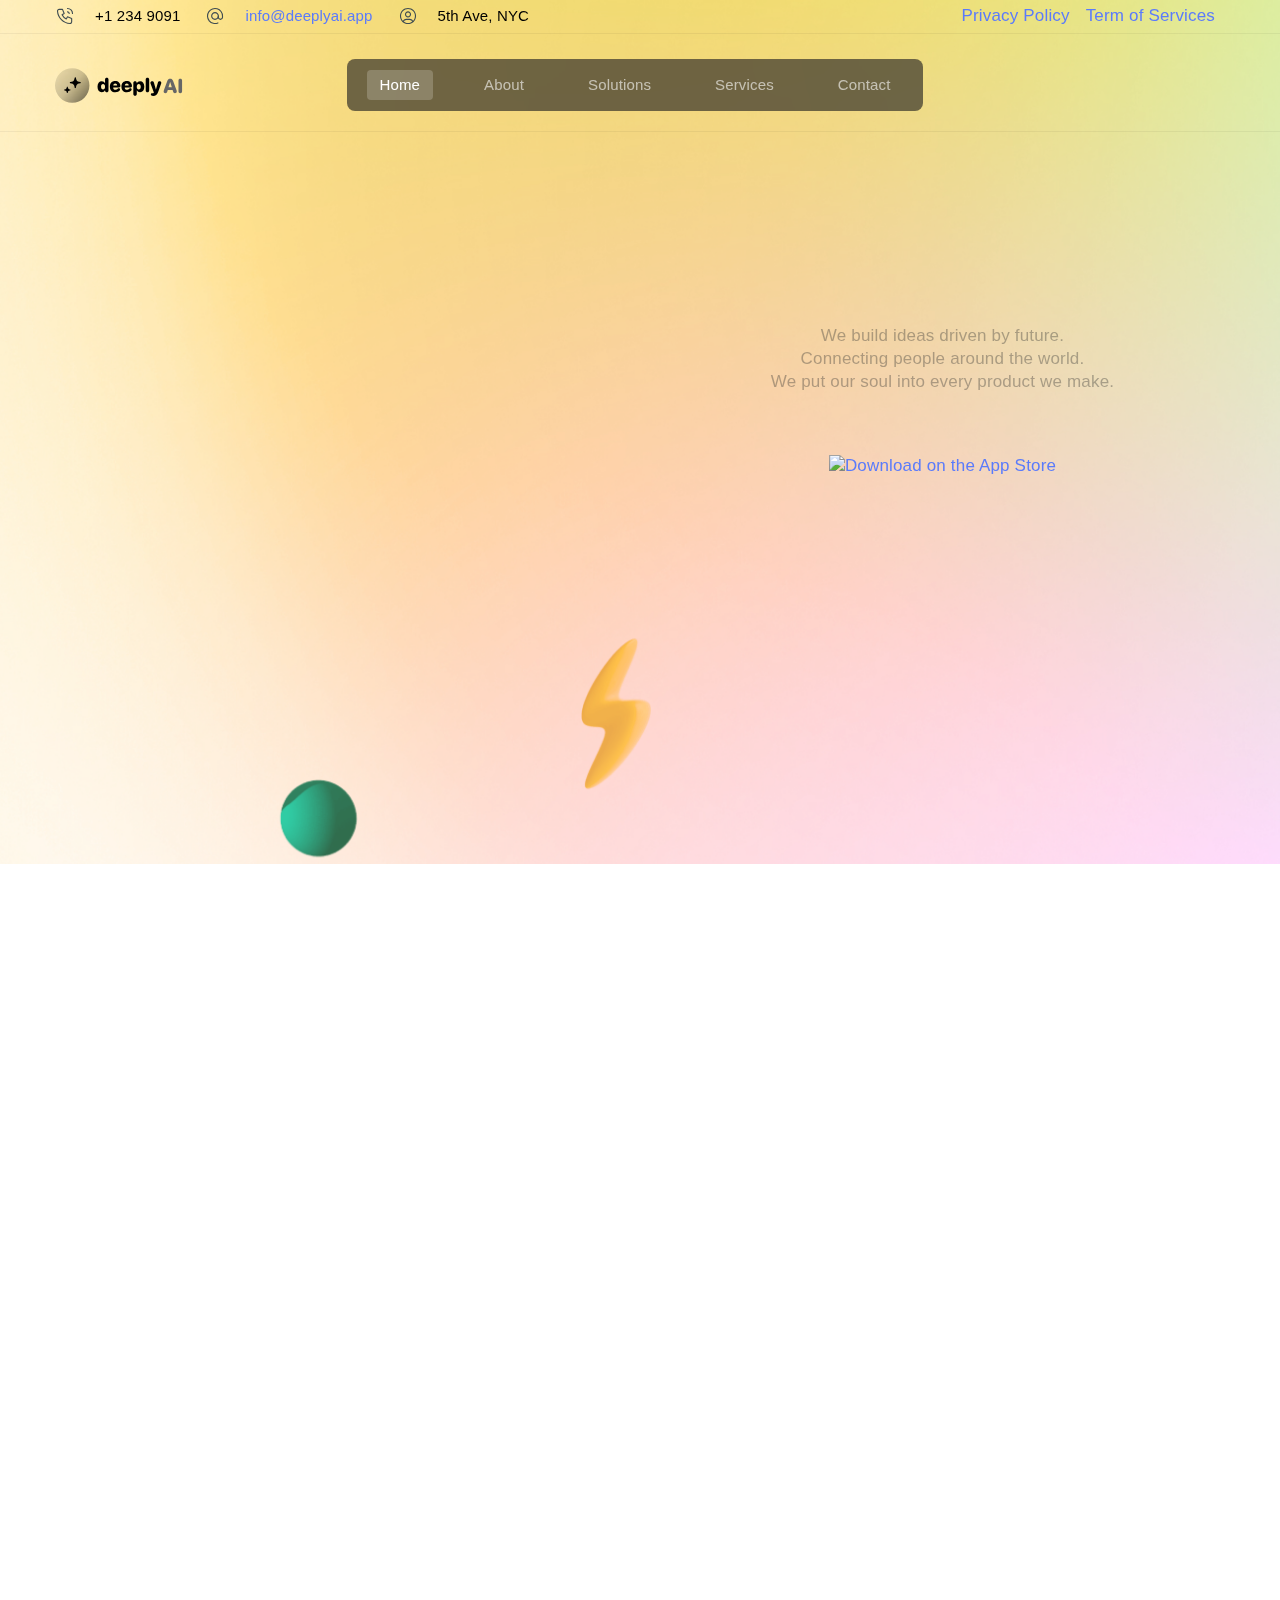
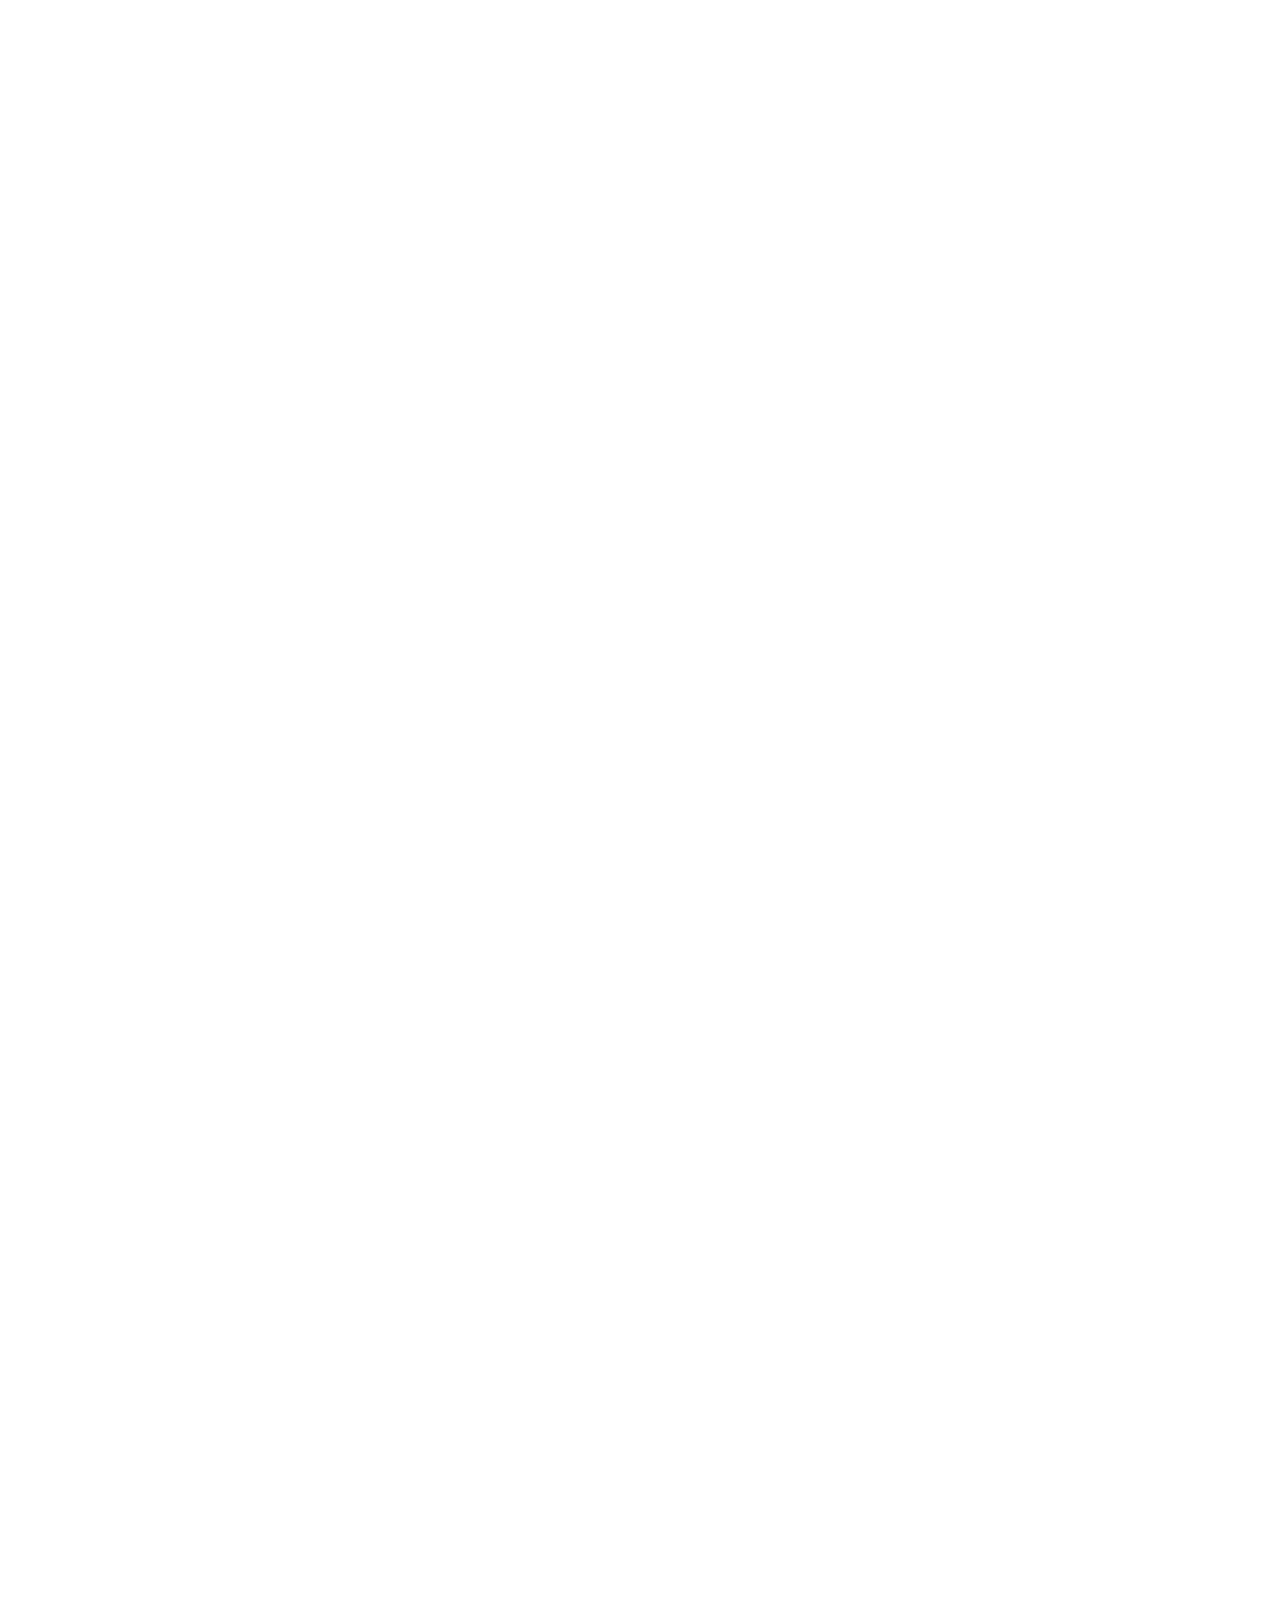
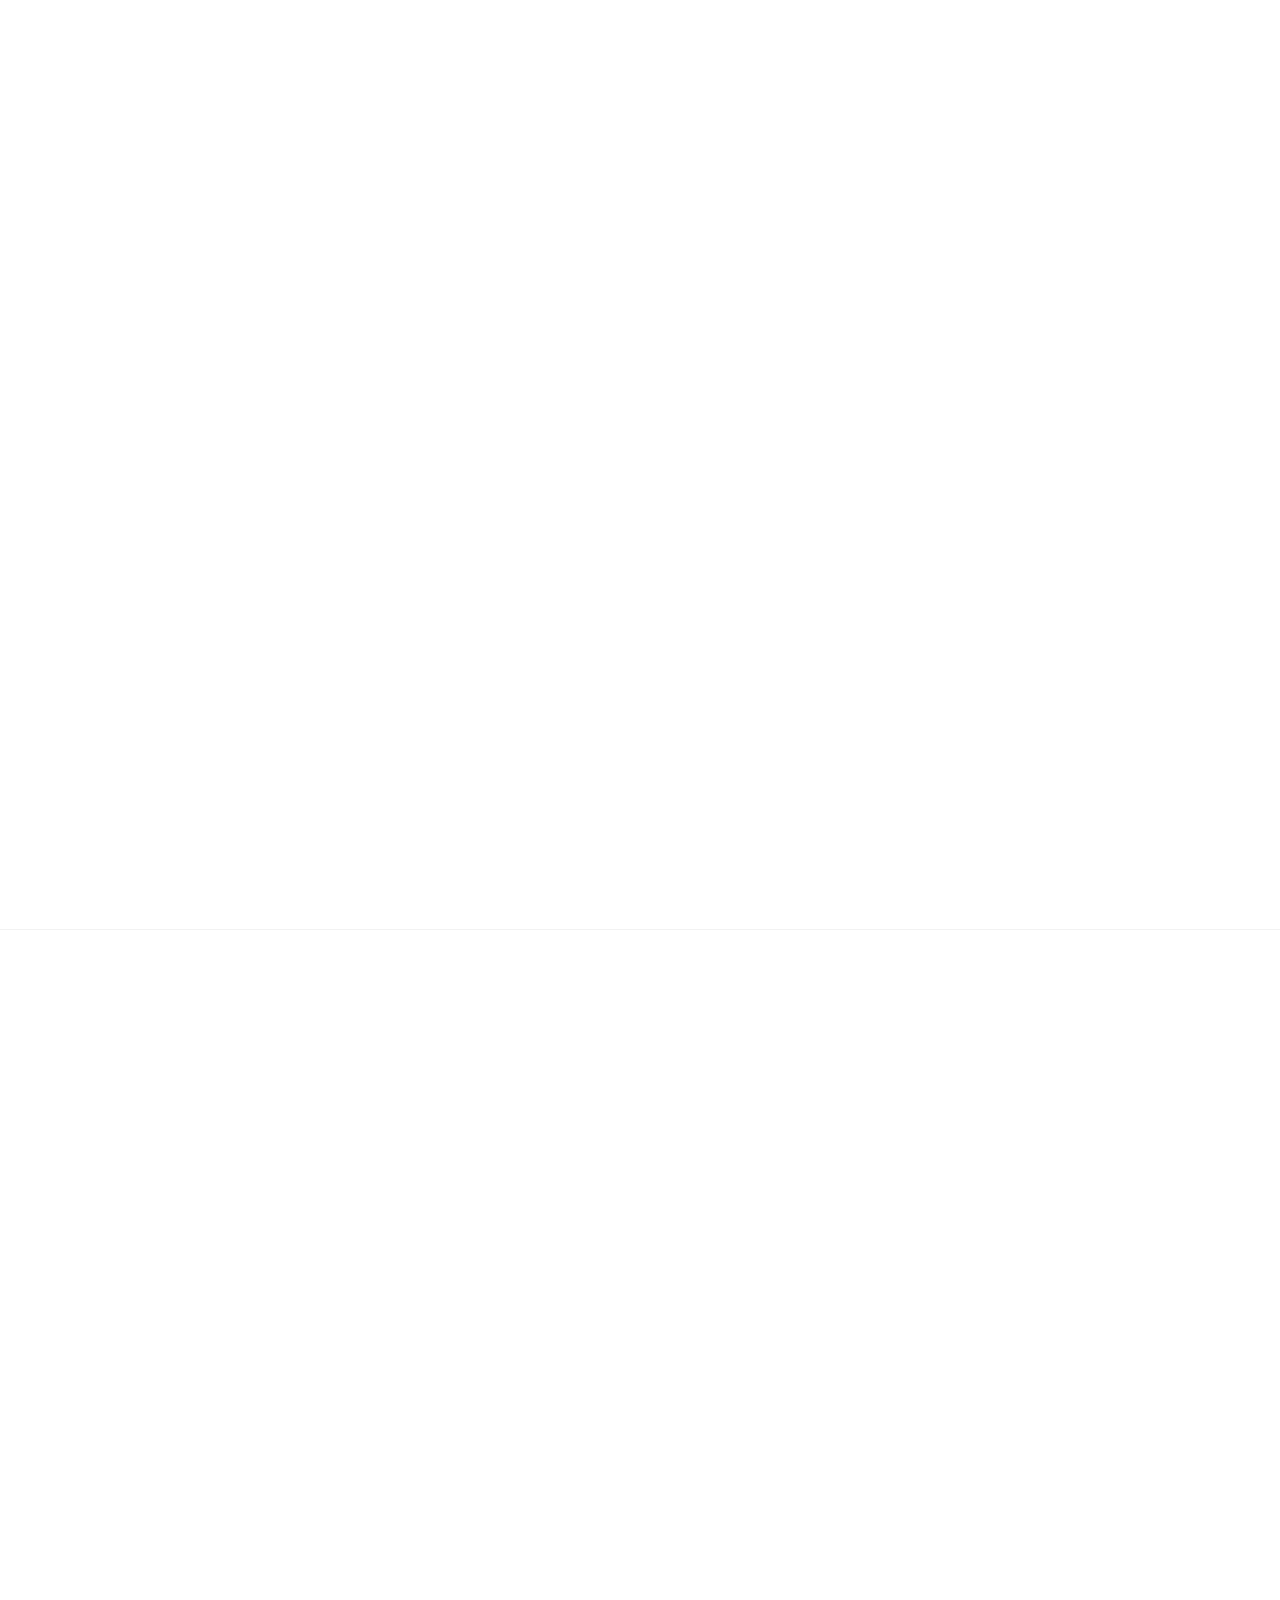
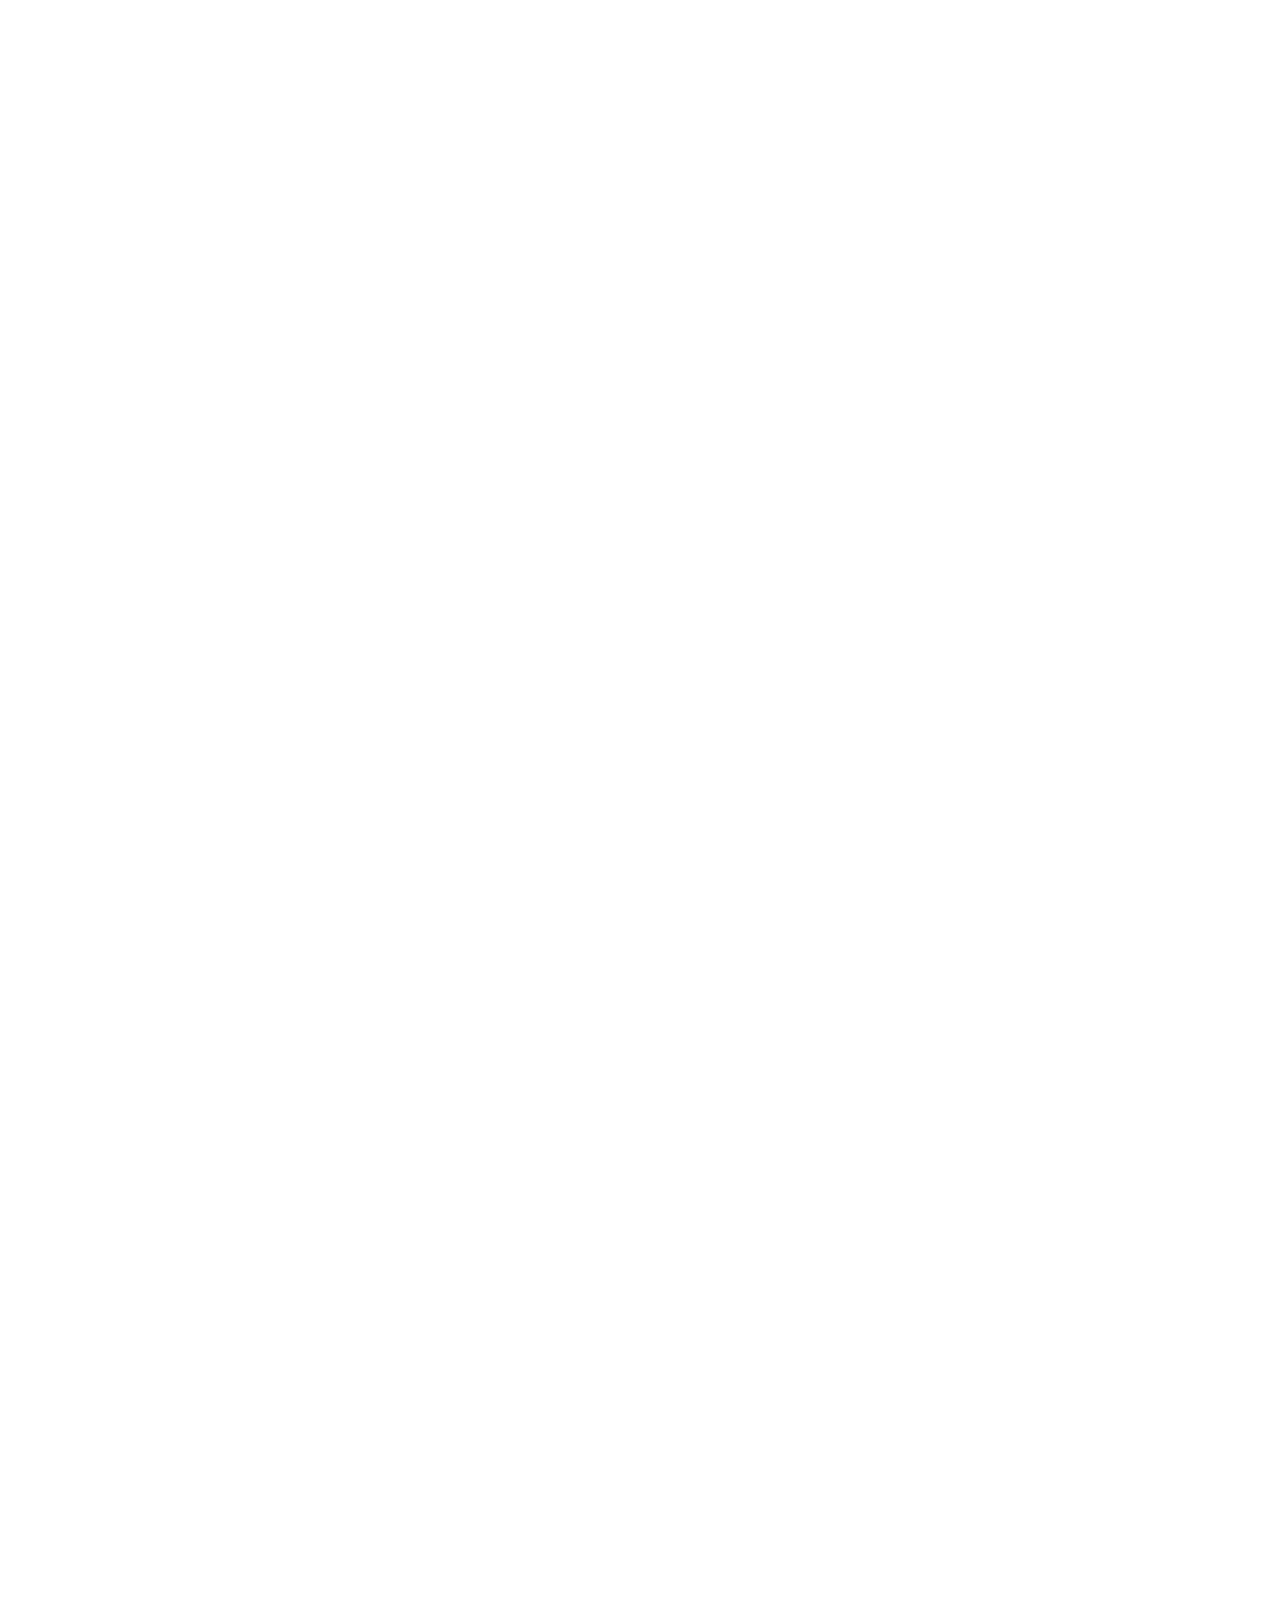
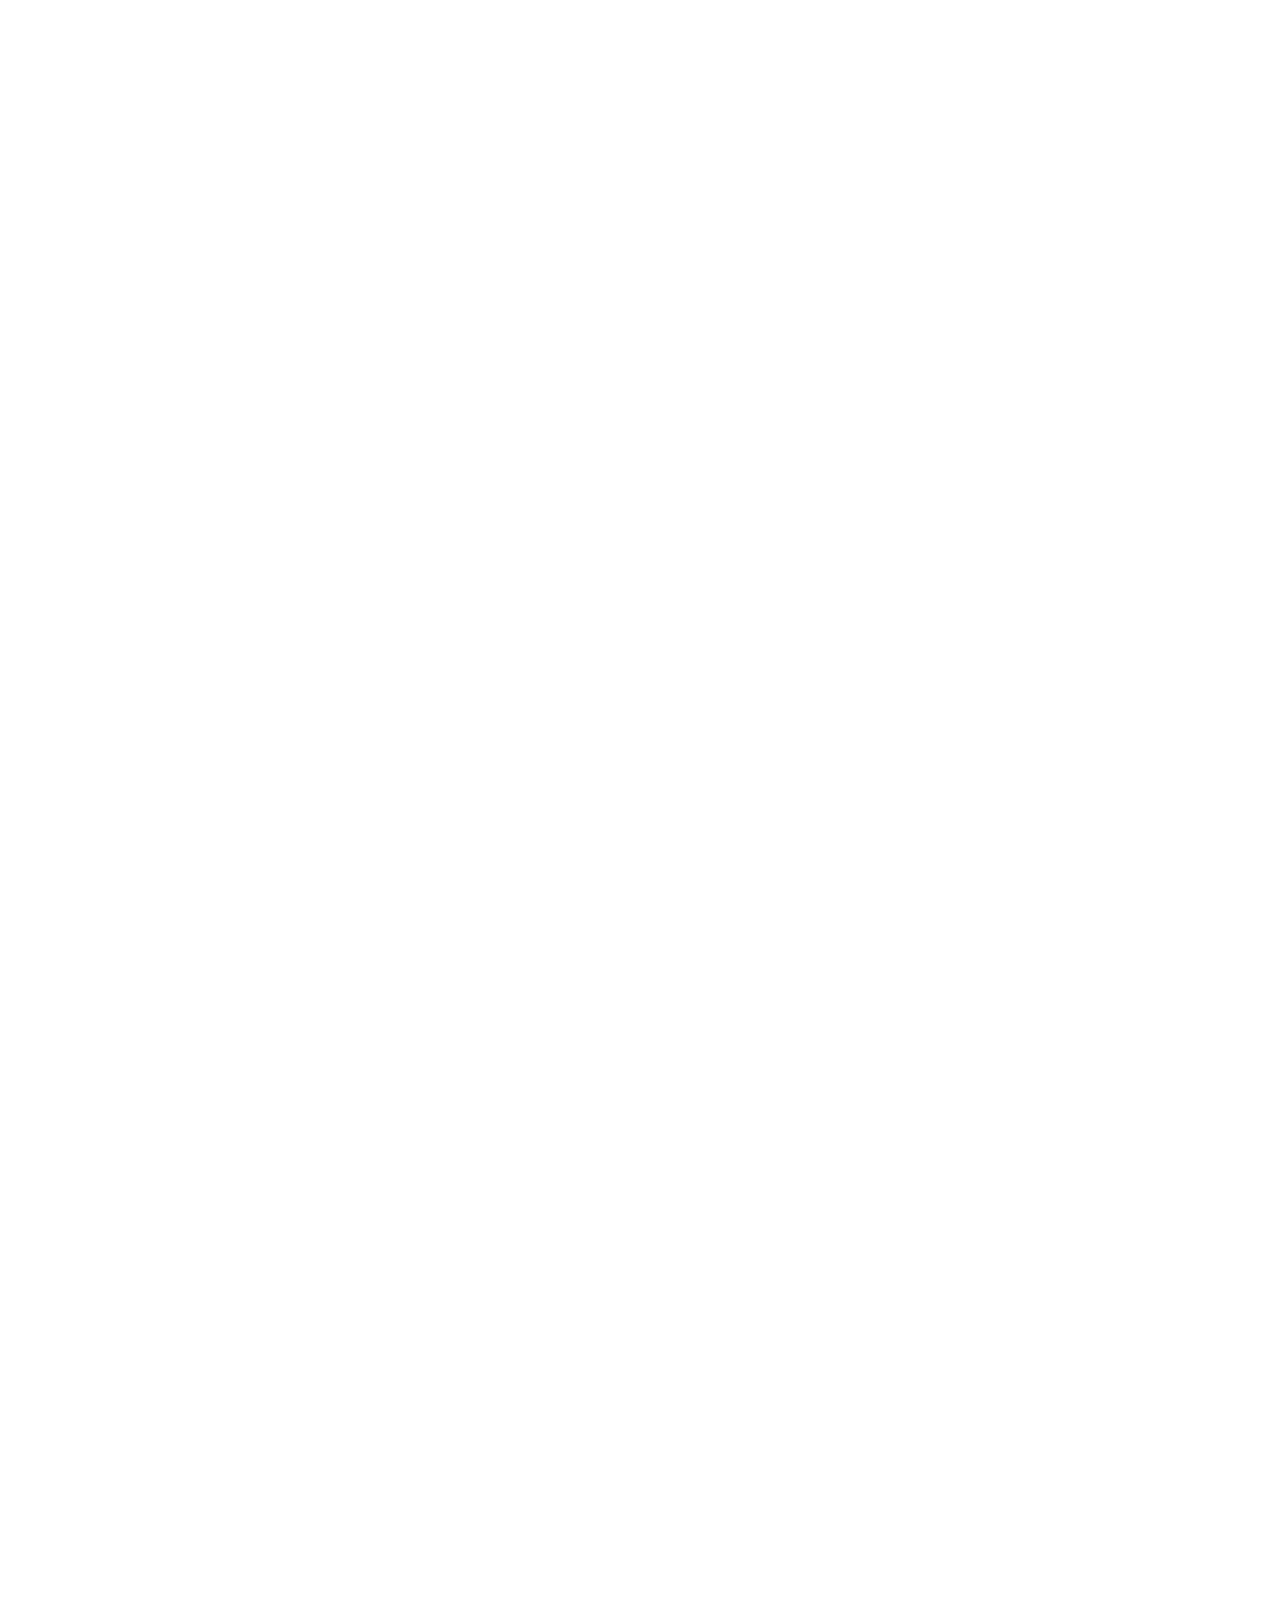
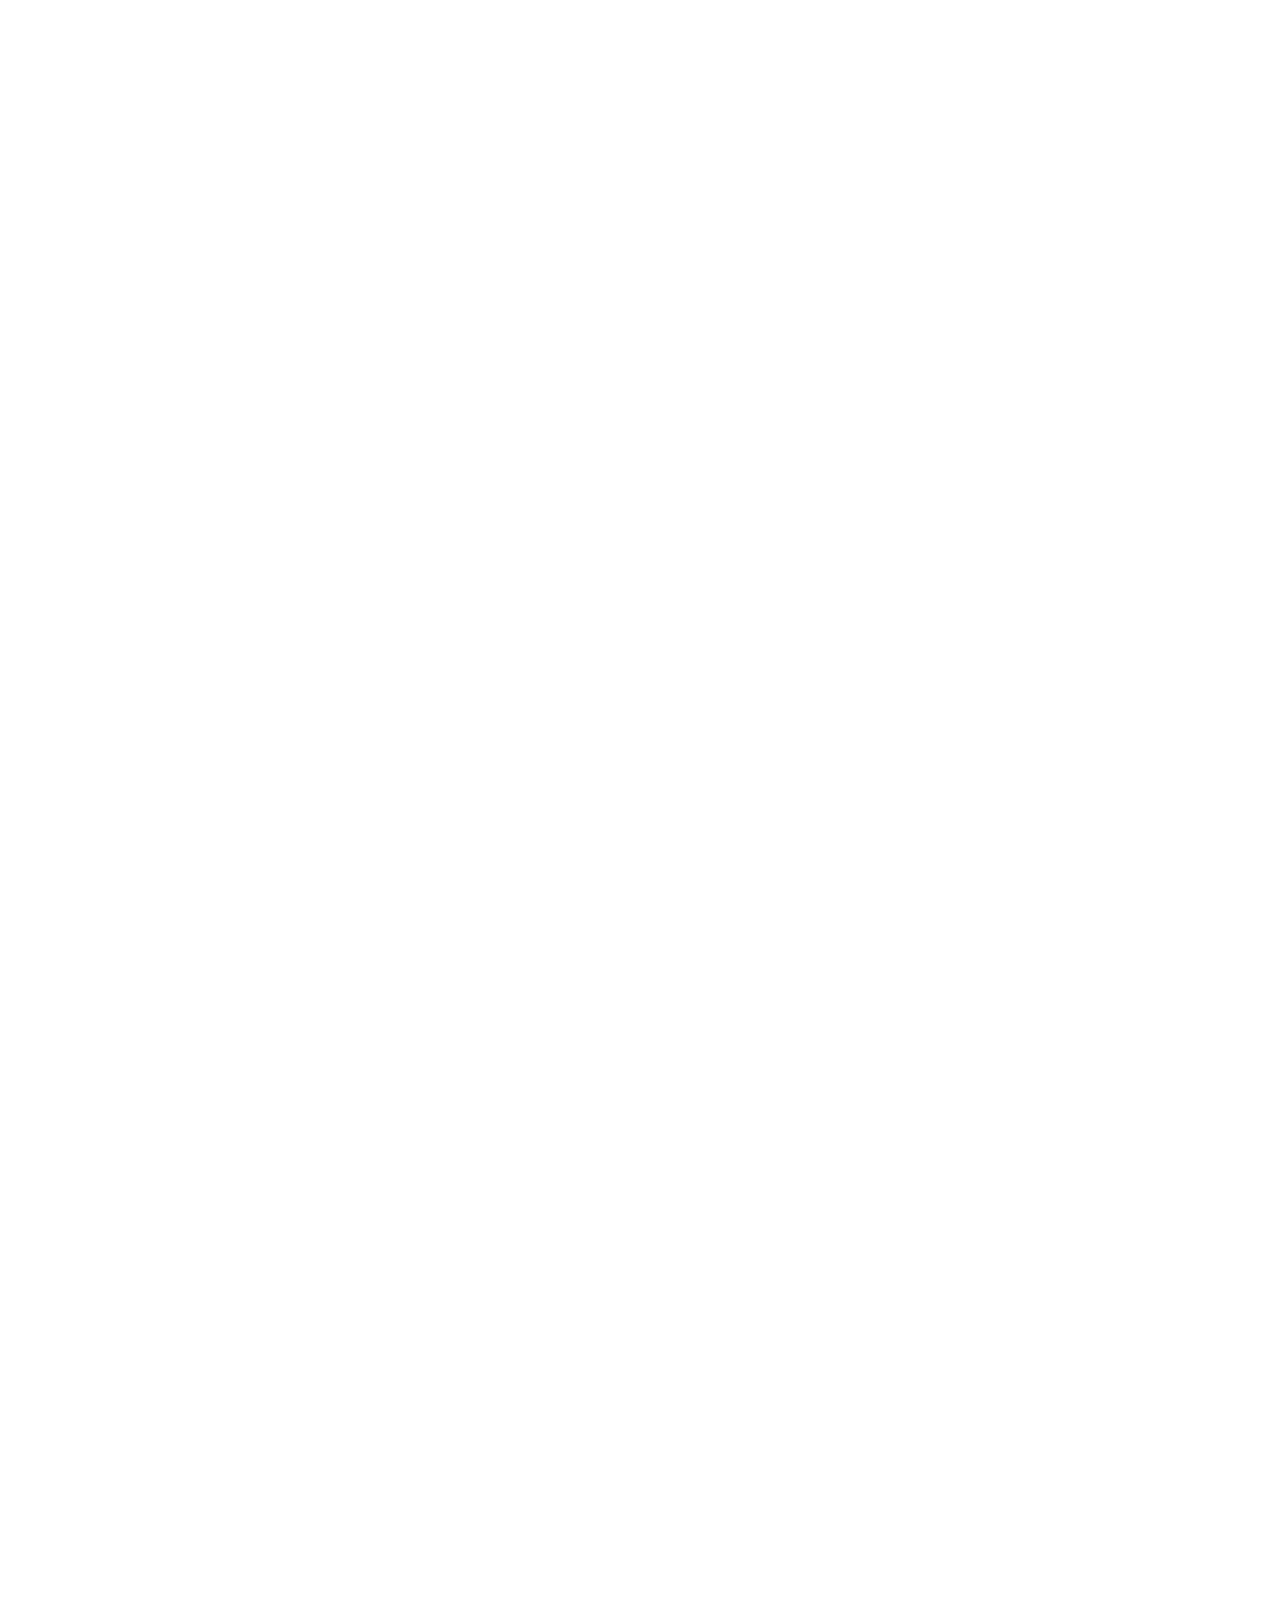
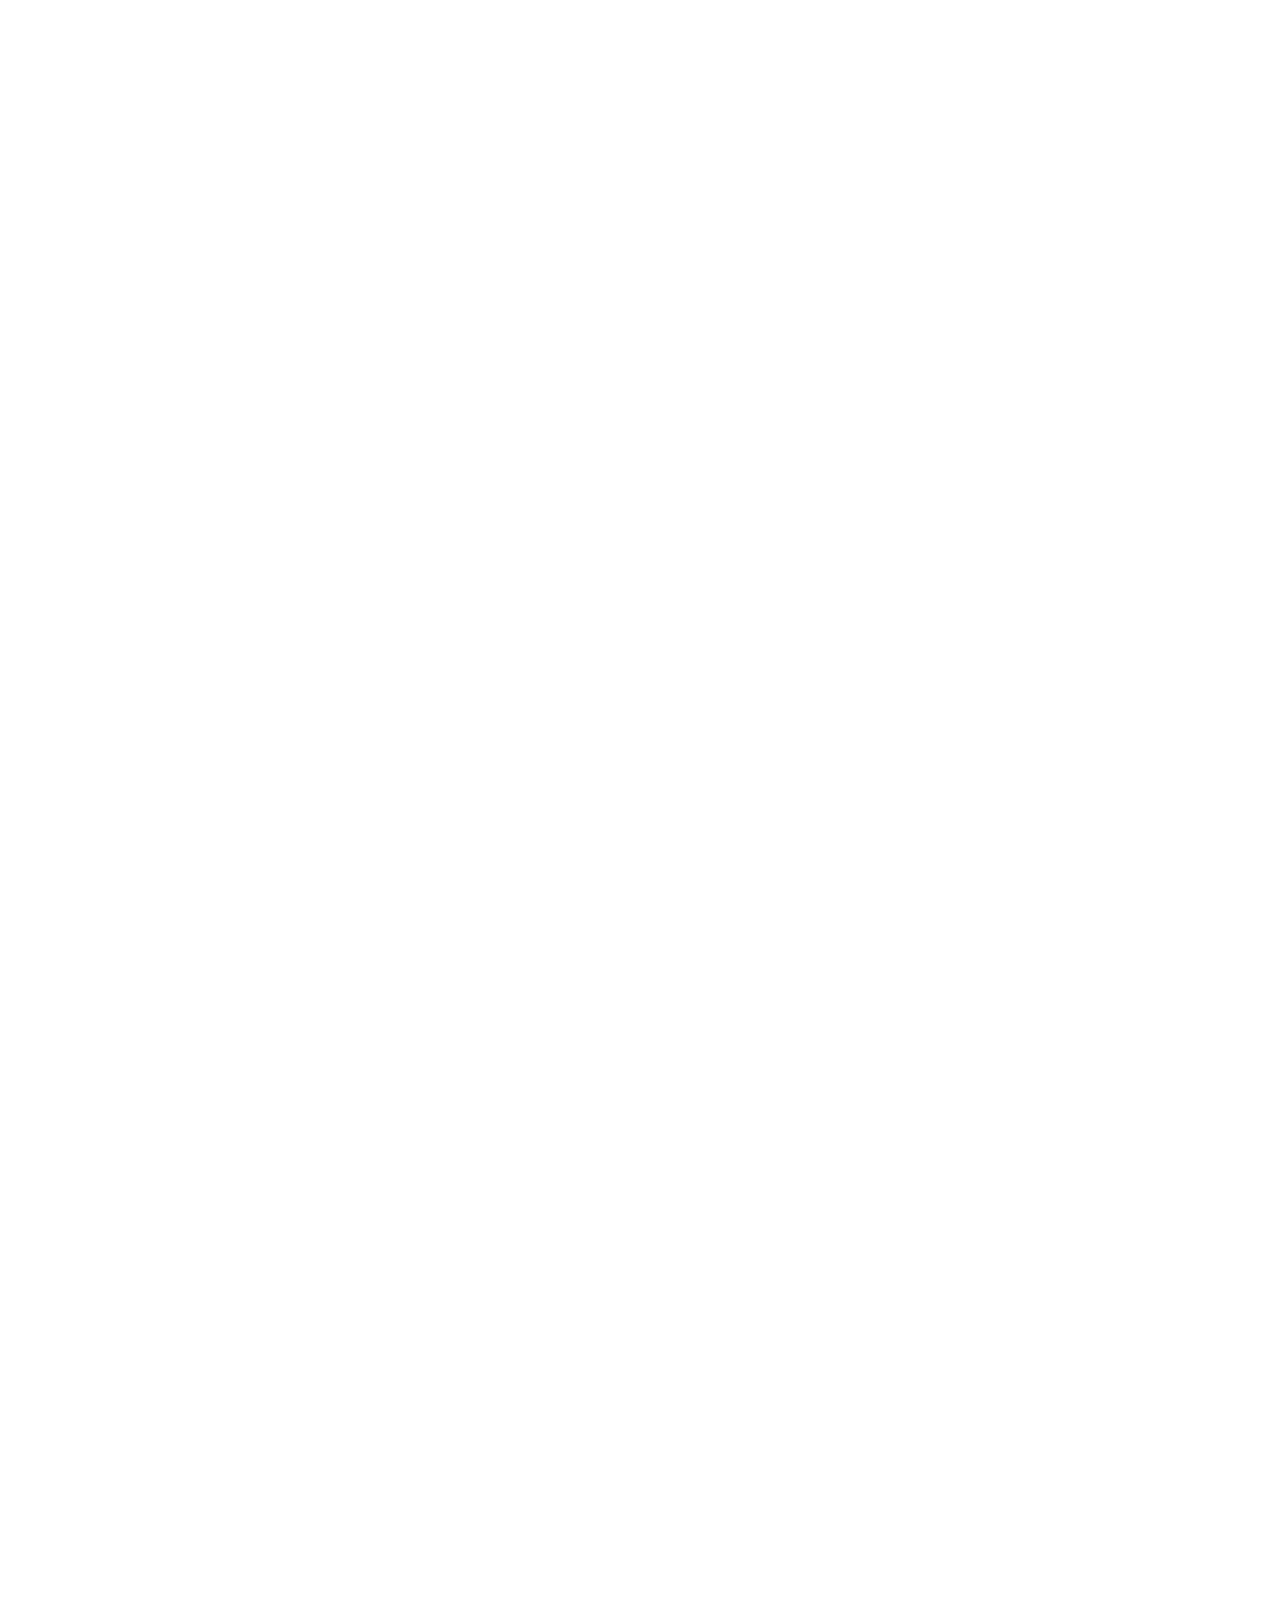
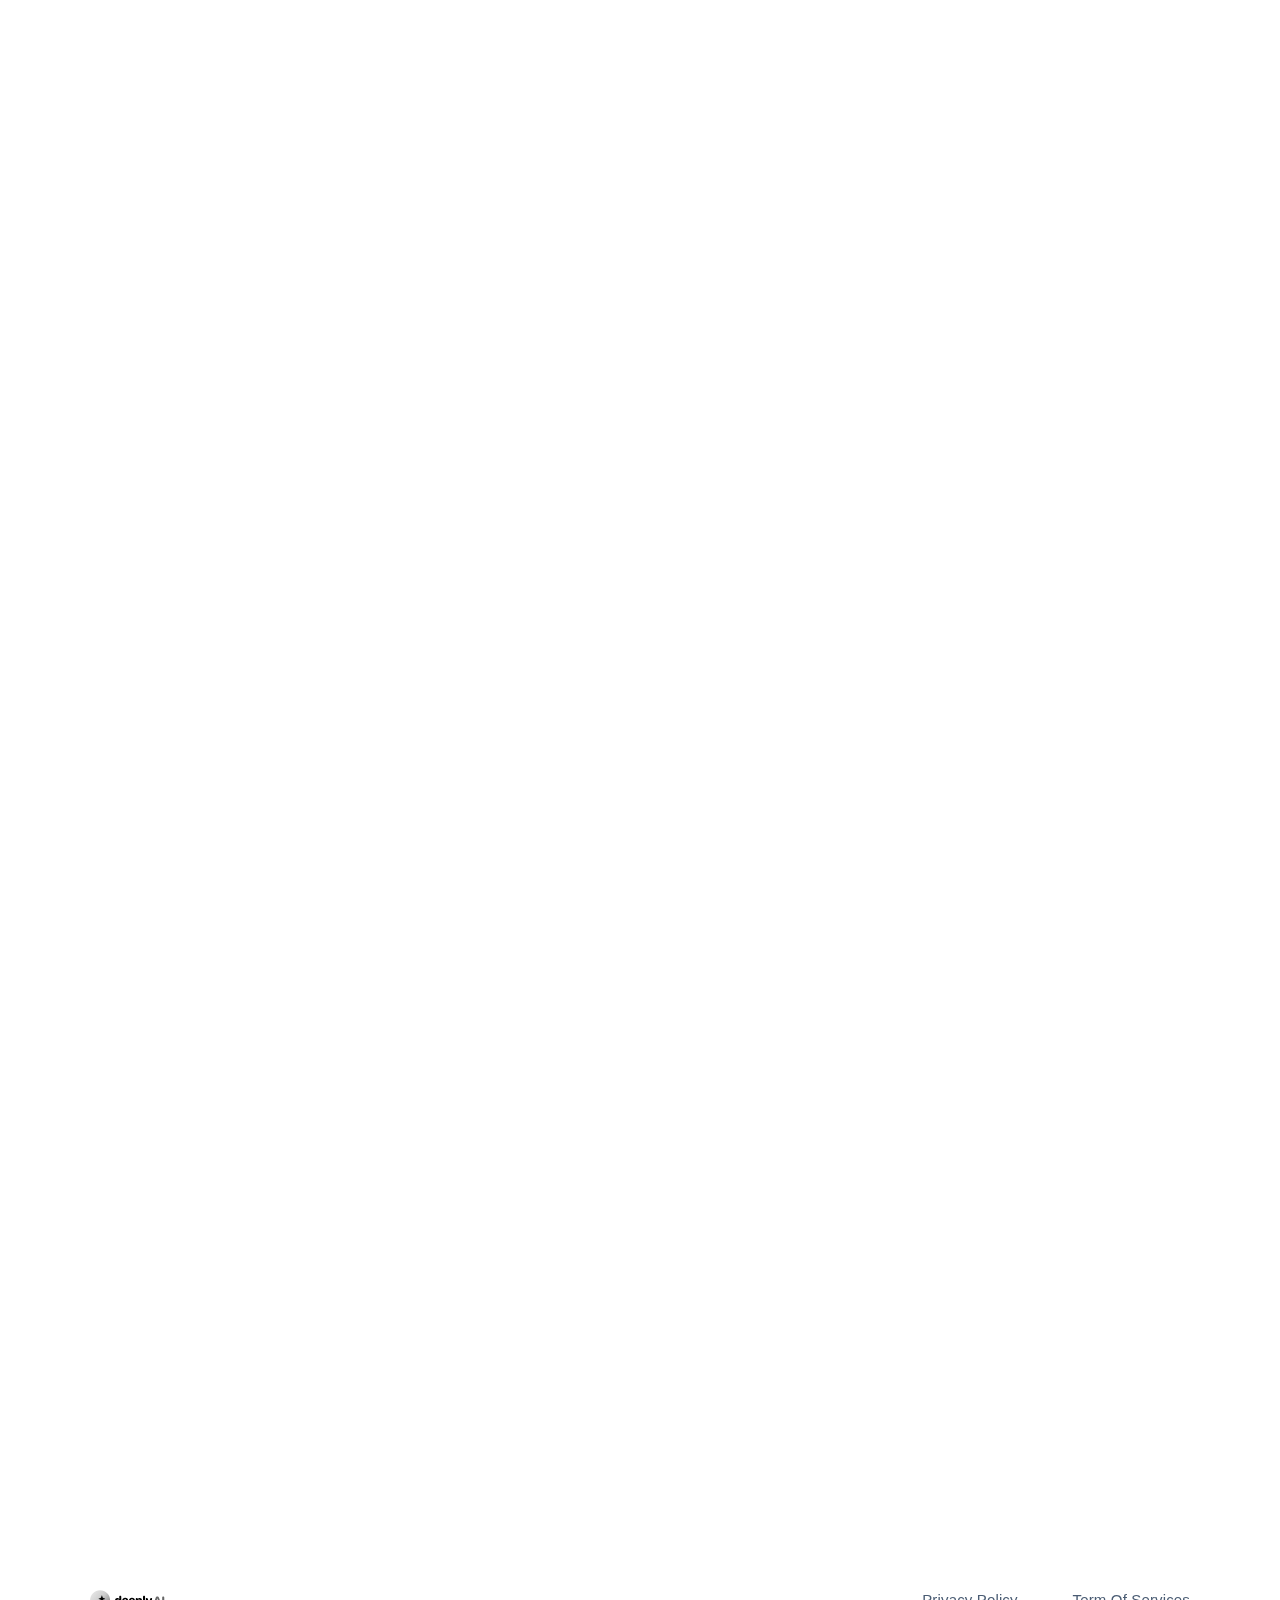
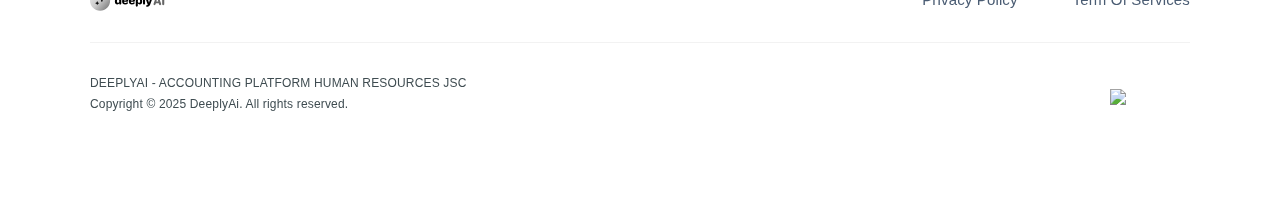
==== index.html @ 931884fd "fix link term & privacy" ====
<!DOCTYPE html>
<html lang="en-US">

<head itemscope="itemscope" itemtype="http://schema.org/WebSite">

	<meta charset="UTF-8">
	<meta name="viewport" content="width=device-width, initial-scale=1.0">
	<meta http-equiv="X-UA-Compatible" content="IE=edge">
	<link rel="profile" href="https://gmpg.org/xfn/11">
	<meta name="mobile-web-app-capable" content="yes">
	<meta name="apple-mobile-web-app-capable" content="yes">
	<meta name="apple-mobile-web-app-title" content="DeeplyAi - ">
	
	<title>DeeplyAi</title>
	<meta name="robots" content="max-image-preview:large">
	<meta itemprop="name" content="DeeplyAi">
	<meta itemprop="url" content="https://deeplyai.app/">
	<link rel="alternate" type="application/rss+xml" title="DeeplyAi"
		href="#">
	<link rel="alternate" type="application/rss+xml" title="DeeplyAi"
		href="#">
	<link rel="preload"
		href="./assets/fonts/lqd-essentials.woff2"
		as="font" type="font/woff2" crossorigin>
	<script type="text/javascript">
		/* <![CDATA[ */
		window._wpemojiSettings = { "baseUrl": "https:\/\/s.w.org\/images\/core\/emoji\/15.0.3\/72x72\/", "ext": ".png", "svgUrl": "https:\/\/s.w.org\/images\/core\/emoji\/15.0.3\/svg\/", "svgExt": ".svg", "source": { "concatemoji": "https:\/\/starthubfourteen.liquid-themes.com\/wp-includes\/js\/wp-emoji-release.min.js?ver=6.6.2" } };
		/*! This file is auto-generated */
		!function (i, n) { var o, s, e; function c(e) { try { var t = { supportTests: e, timestamp: (new Date).valueOf() }; sessionStorage.setItem(o, JSON.stringify(t)) } catch (e) { } } function p(e, t, n) { e.clearRect(0, 0, e.canvas.width, e.canvas.height), e.fillText(t, 0, 0); var t = new Uint32Array(e.getImageData(0, 0, e.canvas.width, e.canvas.height).data), r = (e.clearRect(0, 0, e.canvas.width, e.canvas.height), e.fillText(n, 0, 0), new Uint32Array(e.getImageData(0, 0, e.canvas.width, e.canvas.height).data)); return t.every(function (e, t) { return e === r[t] }) } function u(e, t, n) { switch (t) { case "flag": return n(e, "🏳️‍⚧️", "🏳️​⚧️") ? !1 : !n(e, "🇺🇳", "🇺​🇳") && !n(e, "🏴󠁧󠁢󠁥󠁮󠁧󠁿", "🏴​󠁧​󠁢​󠁥​󠁮​󠁧​󠁿"); case "emoji": return !n(e, "🐦‍⬛", "🐦​⬛") }return !1 } function f(e, t, n) { var r = "undefined" != typeof WorkerGlobalScope && self instanceof WorkerGlobalScope ? new OffscreenCanvas(300, 150) : i.createElement("canvas"), a = r.getContext("2d", { willReadFrequently: !0 }), o = (a.textBaseline = "top", a.font = "600 32px Arial", {}); return e.forEach(function (e) { o[e] = t(a, e, n) }), o } function t(e) { var t = i.createElement("script"); t.src = e, t.defer = !0, i.head.appendChild(t) } "undefined" != typeof Promise && (o = "wpEmojiSettingsSupports", s = ["flag", "emoji"], n.supports = { everything: !0, everythingExceptFlag: !0 }, e = new Promise(function (e) { i.addEventListener("DOMContentLoaded", e, { once: !0 }) }), new Promise(function (t) { var n = function () { try { var e = JSON.parse(sessionStorage.getItem(o)); if ("object" == typeof e && "number" == typeof e.timestamp && (new Date).valueOf() < e.timestamp + 604800 && "object" == typeof e.supportTests) return e.supportTests } catch (e) { } return null }(); if (!n) { if ("undefined" != typeof Worker && "undefined" != typeof OffscreenCanvas && "undefined" != typeof URL && URL.createObjectURL && "undefined" != typeof Blob) try { var e = "postMessage(" + f.toString() + "(" + [JSON.stringify(s), u.toString(), p.toString()].join(",") + "));", r = new Blob([e], { type: "text/javascript" }), a = new Worker(URL.createObjectURL(r), { name: "wpTestEmojiSupports" }); return void (a.onmessage = function (e) { c(n = e.data), a.terminate(), t(n) }) } catch (e) { } c(n = f(s, u, p)) } t(n) }).then(function (e) { for (var t in e) n.supports[t] = e[t], n.supports.everything = n.supports.everything && n.supports[t], "flag" !== t && (n.supports.everythingExceptFlag = n.supports.everythingExceptFlag && n.supports[t]); n.supports.everythingExceptFlag = n.supports.everythingExceptFlag && !n.supports.flag, n.DOMReady = !1, n.readyCallback = function () { n.DOMReady = !0 } }).then(function () { return e }).then(function () { var e; n.supports.everything || (n.readyCallback(), (e = n.source || {}).concatemoji ? t(e.concatemoji) : e.wpemoji && e.twemoji && (t(e.twemoji), t(e.wpemoji))) })) }((window, document), window._wpemojiSettings);
/* ]]> */
	</script>
	<style id="wp-emoji-styles-inline-css" type="text/css">
		img.wp-smiley,
		img.emoji {
			display: inline !important;
			border: none !important;
			box-shadow: none !important;
			height: 1em !important;
			width: 1em !important;
			margin: 0 0.07em !important;
			vertical-align: -0.1em !important;
			background: none !important;
			padding: 0 !important;
		}
	</style>
	<style id="classic-theme-styles-inline-css" type="text/css">
		/*! This file is auto-generated */
		.wp-block-button__link {
			color: #fff;
			background-color: #32373c;
			border-radius: 9999px;
			box-shadow: none;
			text-decoration: none;
			padding: calc(.667em + 2px) calc(1.333em + 2px);
			font-size: 1.125em
		}

		.wp-block-file__button {
			background: #32373c;
			color: #fff;
			text-decoration: none
		}
	</style>
	<style id="global-styles-inline-css" type="text/css">
		:root {
			--wp--preset--aspect-ratio--square: 1;
			--wp--preset--aspect-ratio--4-3: 4/3;
			--wp--preset--aspect-ratio--3-4: 3/4;
			--wp--preset--aspect-ratio--3-2: 3/2;
			--wp--preset--aspect-ratio--2-3: 2/3;
			--wp--preset--aspect-ratio--16-9: 16/9;
			--wp--preset--aspect-ratio--9-16: 9/16;
			--wp--preset--color--black: #000000;
			--wp--preset--color--cyan-bluish-gray: #abb8c3;
			--wp--preset--color--white: #ffffff;
			--wp--preset--color--pale-pink: #f78da7;
			--wp--preset--color--vivid-red: #cf2e2e;
			--wp--preset--color--luminous-vivid-orange: #ff6900;
			--wp--preset--color--luminous-vivid-amber: #fcb900;
			--wp--preset--color--light-green-cyan: #7bdcb5;
			--wp--preset--color--vivid-green-cyan: #00d084;
			--wp--preset--color--pale-cyan-blue: #8ed1fc;
			--wp--preset--color--vivid-cyan-blue: #0693e3;
			--wp--preset--color--vivid-purple: #9b51e0;
			--wp--preset--gradient--vivid-cyan-blue-to-vivid-purple: linear-gradient(135deg, rgba(6, 147, 227, 1) 0%, rgb(155, 81, 224) 100%);
			--wp--preset--gradient--light-green-cyan-to-vivid-green-cyan: linear-gradient(135deg, rgb(122, 220, 180) 0%, rgb(0, 208, 130) 100%);
			--wp--preset--gradient--luminous-vivid-amber-to-luminous-vivid-orange: linear-gradient(135deg, rgba(252, 185, 0, 1) 0%, rgba(255, 105, 0, 1) 100%);
			--wp--preset--gradient--luminous-vivid-orange-to-vivid-red: linear-gradient(135deg, rgba(255, 105, 0, 1) 0%, rgb(207, 46, 46) 100%);
			--wp--preset--gradient--very-light-gray-to-cyan-bluish-gray: linear-gradient(135deg, rgb(238, 238, 238) 0%, rgb(169, 184, 195) 100%);
			--wp--preset--gradient--cool-to-warm-spectrum: linear-gradient(135deg, rgb(74, 234, 220) 0%, rgb(151, 120, 209) 20%, rgb(207, 42, 186) 40%, rgb(238, 44, 130) 60%, rgb(251, 105, 98) 80%, rgb(254, 248, 76) 100%);
			--wp--preset--gradient--blush-light-purple: linear-gradient(135deg, rgb(255, 206, 236) 0%, rgb(152, 150, 240) 100%);
			--wp--preset--gradient--blush-bordeaux: linear-gradient(135deg, rgb(254, 205, 165) 0%, rgb(254, 45, 45) 50%, rgb(107, 0, 62) 100%);
			--wp--preset--gradient--luminous-dusk: linear-gradient(135deg, rgb(255, 203, 112) 0%, rgb(199, 81, 192) 50%, rgb(65, 88, 208) 100%);
			--wp--preset--gradient--pale-ocean: linear-gradient(135deg, rgb(255, 245, 203) 0%, rgb(182, 227, 212) 50%, rgb(51, 167, 181) 100%);
			--wp--preset--gradient--electric-grass: linear-gradient(135deg, rgb(202, 248, 128) 0%, rgb(113, 206, 126) 100%);
			--wp--preset--gradient--midnight: linear-gradient(135deg, rgb(2, 3, 129) 0%, rgb(40, 116, 252) 100%);
			--wp--preset--font-size--small: 13px;
			--wp--preset--font-size--medium: 20px;
			--wp--preset--font-size--large: 36px;
			--wp--preset--font-size--x-large: 42px;
			--wp--preset--spacing--20: 0.44rem;
			--wp--preset--spacing--30: 0.67rem;
			--wp--preset--spacing--40: 1rem;
			--wp--preset--spacing--50: 1.5rem;
			--wp--preset--spacing--60: 2.25rem;
			--wp--preset--spacing--70: 3.38rem;
			--wp--preset--spacing--80: 5.06rem;
			--wp--preset--shadow--natural: 6px 6px 9px rgba(0, 0, 0, 0.2);
			--wp--preset--shadow--deep: 12px 12px 50px rgba(0, 0, 0, 0.4);
			--wp--preset--shadow--sharp: 6px 6px 0px rgba(0, 0, 0, 0.2);
			--wp--preset--shadow--outlined: 6px 6px 0px -3px rgba(255, 255, 255, 1), 6px 6px rgba(0, 0, 0, 1);
			--wp--preset--shadow--crisp: 6px 6px 0px rgba(0, 0, 0, 1);
		}

		:where(.is-layout-flex) {
			gap: 0.5em;
		}

		:where(.is-layout-grid) {
			gap: 0.5em;
		}

		body .is-layout-flex {
			display: flex;
		}

		.is-layout-flex {
			flex-wrap: wrap;
			align-items: center;
		}

		.is-layout-flex> :is(*, div) {
			margin: 0;
		}

		body .is-layout-grid {
			display: grid;
		}

		.is-layout-grid> :is(*, div) {
			margin: 0;
		}

		:where(.wp-block-columns.is-layout-flex) {
			gap: 2em;
		}

		:where(.wp-block-columns.is-layout-grid) {
			gap: 2em;
		}

		:where(.wp-block-post-template.is-layout-flex) {
			gap: 1.25em;
		}

		:where(.wp-block-post-template.is-layout-grid) {
			gap: 1.25em;
		}

		.has-black-color {
			color: var(--wp--preset--color--black) !important;
		}

		.has-cyan-bluish-gray-color {
			color: var(--wp--preset--color--cyan-bluish-gray) !important;
		}

		.has-white-color {
			color: var(--wp--preset--color--white) !important;
		}

		.has-pale-pink-color {
			color: var(--wp--preset--color--pale-pink) !important;
		}

		.has-vivid-red-color {
			color: var(--wp--preset--color--vivid-red) !important;
		}

		.has-luminous-vivid-orange-color {
			color: var(--wp--preset--color--luminous-vivid-orange) !important;
		}

		.has-luminous-vivid-amber-color {
			color: var(--wp--preset--color--luminous-vivid-amber) !important;
		}

		.has-light-green-cyan-color {
			color: var(--wp--preset--color--light-green-cyan) !important;
		}

		.has-vivid-green-cyan-color {
			color: var(--wp--preset--color--vivid-green-cyan) !important;
		}

		.has-pale-cyan-blue-color {
			color: var(--wp--preset--color--pale-cyan-blue) !important;
		}

		.has-vivid-cyan-blue-color {
			color: var(--wp--preset--color--vivid-cyan-blue) !important;
		}

		.has-vivid-purple-color {
			color: var(--wp--preset--color--vivid-purple) !important;
		}

		.has-black-background-color {
			background-color: var(--wp--preset--color--black) !important;
		}

		.has-cyan-bluish-gray-background-color {
			background-color: var(--wp--preset--color--cyan-bluish-gray) !important;
		}

		.has-white-background-color {
			background-color: var(--wp--preset--color--white) !important;
		}

		.has-pale-pink-background-color {
			background-color: var(--wp--preset--color--pale-pink) !important;
		}

		.has-vivid-red-background-color {
			background-color: var(--wp--preset--color--vivid-red) !important;
		}

		.has-luminous-vivid-orange-background-color {
			background-color: var(--wp--preset--color--luminous-vivid-orange) !important;
		}

		.has-luminous-vivid-amber-background-color {
			background-color: var(--wp--preset--color--luminous-vivid-amber) !important;
		}

		.has-light-green-cyan-background-color {
			background-color: var(--wp--preset--color--light-green-cyan) !important;
		}

		.has-vivid-green-cyan-background-color {
			background-color: var(--wp--preset--color--vivid-green-cyan) !important;
		}

		.has-pale-cyan-blue-background-color {
			background-color: var(--wp--preset--color--pale-cyan-blue) !important;
		}

		.has-vivid-cyan-blue-background-color {
			background-color: var(--wp--preset--color--vivid-cyan-blue) !important;
		}

		.has-vivid-purple-background-color {
			background-color: var(--wp--preset--color--vivid-purple) !important;
		}

		.has-black-border-color {
			border-color: var(--wp--preset--color--black) !important;
		}

		.has-cyan-bluish-gray-border-color {
			border-color: var(--wp--preset--color--cyan-bluish-gray) !important;
		}

		.has-white-border-color {
			border-color: var(--wp--preset--color--white) !important;
		}

		.has-pale-pink-border-color {
			border-color: var(--wp--preset--color--pale-pink) !important;
		}

		.has-vivid-red-border-color {
			border-color: var(--wp--preset--color--vivid-red) !important;
		}

		.has-luminous-vivid-orange-border-color {
			border-color: var(--wp--preset--color--luminous-vivid-orange) !important;
		}

		.has-luminous-vivid-amber-border-color {
			border-color: var(--wp--preset--color--luminous-vivid-amber) !important;
		}

		.has-light-green-cyan-border-color {
			border-color: var(--wp--preset--color--light-green-cyan) !important;
		}

		.has-vivid-green-cyan-border-color {
			border-color: var(--wp--preset--color--vivid-green-cyan) !important;
		}

		.has-pale-cyan-blue-border-color {
			border-color: var(--wp--preset--color--pale-cyan-blue) !important;
		}

		.has-vivid-cyan-blue-border-color {
			border-color: var(--wp--preset--color--vivid-cyan-blue) !important;
		}

		.has-vivid-purple-border-color {
			border-color: var(--wp--preset--color--vivid-purple) !important;
		}

		.has-vivid-cyan-blue-to-vivid-purple-gradient-background {
			background: var(--wp--preset--gradient--vivid-cyan-blue-to-vivid-purple) !important;
		}

		.has-light-green-cyan-to-vivid-green-cyan-gradient-background {
			background: var(--wp--preset--gradient--light-green-cyan-to-vivid-green-cyan) !important;
		}

		.has-luminous-vivid-amber-to-luminous-vivid-orange-gradient-background {
			background: var(--wp--preset--gradient--luminous-vivid-amber-to-luminous-vivid-orange) !important;
		}

		.has-luminous-vivid-orange-to-vivid-red-gradient-background {
			background: var(--wp--preset--gradient--luminous-vivid-orange-to-vivid-red) !important;
		}

		.has-very-light-gray-to-cyan-bluish-gray-gradient-background {
			background: var(--wp--preset--gradient--very-light-gray-to-cyan-bluish-gray) !important;
		}

		.has-cool-to-warm-spectrum-gradient-background {
			background: var(--wp--preset--gradient--cool-to-warm-spectrum) !important;
		}

		.has-blush-light-purple-gradient-background {
			background: var(--wp--preset--gradient--blush-light-purple) !important;
		}

		.has-blush-bordeaux-gradient-background {
			background: var(--wp--preset--gradient--blush-bordeaux) !important;
		}

		.has-luminous-dusk-gradient-background {
			background: var(--wp--preset--gradient--luminous-dusk) !important;
		}

		.has-pale-ocean-gradient-background {
			background: var(--wp--preset--gradient--pale-ocean) !important;
		}

		.has-electric-grass-gradient-background {
			background: var(--wp--preset--gradient--electric-grass) !important;
		}

		.has-midnight-gradient-background {
			background: var(--wp--preset--gradient--midnight) !important;
		}

		.has-small-font-size {
			font-size: var(--wp--preset--font-size--small) !important;
		}

		.has-medium-font-size {
			font-size: var(--wp--preset--font-size--medium) !important;
		}

		.has-large-font-size {
			font-size: var(--wp--preset--font-size--large) !important;
		}

		.has-x-large-font-size {
			font-size: var(--wp--preset--font-size--x-large) !important;
		}

		:where(.wp-block-post-template.is-layout-flex) {
			gap: 1.25em;
		}

		:where(.wp-block-post-template.is-layout-grid) {
			gap: 1.25em;
		}

		:where(.wp-block-columns.is-layout-flex) {
			gap: 2em;
		}

		:where(.wp-block-columns.is-layout-grid) {
			gap: 2em;
		}

		:root :where(.wp-block-pullquote) {
			font-size: 1.5em;
			line-height: 1.6;
		}
	</style>
	<link rel="stylesheet" id="contact-form-7-css"
		href="./assets/css/styles.css?ver=5.9.8"
		type="text/css" media="all">
	<link rel="stylesheet" id="redux-extendify-styles-css"
		href="./assets/css/extendify-utilities.css?ver=4.4.12.2"
		type="text/css" media="all">
	<link rel="stylesheet" id="bootstrap-css"
		href="./assets/css/bootstrap.min.css"
		type="text/css" media="all">
	<link rel="stylesheet" id="liquid-base-css"
		href="./assets/css/style.css" type="text/css" media="all">
	<style id="liquid-base-inline-css" type="text/css">
		#lqd-site-content {
			background-color: #FFFFFF !important;
		}
	</style>
	<link rel="stylesheet" id="liquid-base-typography-css"
		href="./assets/css/typography.css"
		type="text/css" media="all">
	<link rel="stylesheet" id="elementor-frontend-css"
		href="./assets/css/custom-frontend.min.css?ver=1727181249"
		type="text/css" media="all">
	<style id="elementor-frontend-inline-css" type="text/css">
		@media (max-width: 2400px) {}

		@media (max-width: 1200px) {}

		@media (max-width: 1024px) {}

		@media (max-width: 767px) {}

		.elementor-kit-6 {
			--e-global-color-primary: #000000;
			--e-global-color-text: #3F4C51;
			--e-global-color-12573a4: #FFFFFF;
			--e-global-color-6e06d90: #000000;
			--e-global-color-e41200d: #F5F7F9;
			--e-global-color-34f92fa: #1A2B3B;
			--e-global-color-ac9db47: #0000000D;
			--e-global-color-f7d3e02: #0D0D0DCC;
			--e-global-color-2584140: #FFFFFF;
			--e-global-color-cbdd3a3: #D4D4D4;
			--e-global-color-a403e49: #171717;
			--e-global-typography-primary-font-family: "neulis-sans";
			--e-global-typography-primary-font-weight: 600;
			--e-global-typography-primary-line-height: 1em;
			--e-global-typography-text-font-family: "mozaic-geo-variable";
			--e-global-typography-text-font-size: 18px;
			--e-global-typography-text-font-weight: 400;
			--e-global-typography-text-line-height: 1.25em;
			--e-global-typography-text-letter-spacing: 0.01em;
			--e-global-typography-accent-font-family: "Roboto";
			--e-global-typography-accent-font-weight: 500;
			--e-global-typography-c170255-font-family: "mozaic-geo-variable";
			--e-global-typography-c170255-font-size: 15px;
			--e-global-typography-c170255-font-weight: 400;
			--e-global-typography-c170255-text-transform: capitalize;
			--e-global-typography-c170255-line-height: 1.5em;
			--e-global-typography-c170255-letter-spacing: 0.01em;
			--e-global-typography-bd0c80a-font-family: "mozaic-geo-variable";
			--e-global-typography-bd0c80a-font-size: 16px;
			--e-global-typography-bd0c80a-font-weight: 500;
			--e-global-typography-bd0c80a-line-height: 1.5em;
			--e-global-typography-bd0c80a-letter-spacing: 0.01em;
			--e-global-typography-ddd309e-font-family: "Caveat";
			--e-global-typography-ddd309e-font-size: 52px;
			--e-global-typography-ddd309e-font-weight: 700;
			--e-global-typography-ddd309e-line-height: 1.8em;
			--e-global-typography-ddd309e-letter-spacing: 0.1em;
			--e-global-typography-36b6c11-font-family: "mozaic-geo-variable";
			--e-global-typography-36b6c11-font-size: 14px;
			--e-global-typography-36b6c11-font-weight: 500;
			--e-global-typography-36b6c11-text-transform: capitalize;
			--e-global-typography-36b6c11-line-height: 1.2em;
			--e-global-typography-36b6c11-letter-spacing: -0.01em;
			--e-global-typography-b01dd5b-font-family: "mozaic-geo-variable";
			--e-global-typography-b01dd5b-font-size: 19px;
			--e-global-typography-b01dd5b-font-weight: 400;
			--e-global-typography-b01dd5b-line-height: 1em;
			--e-global-typography-1de5c8a-font-family: "mozaic-geo-variable";
			--e-global-typography-1de5c8a-font-size: 15px;
			--e-global-typography-1de5c8a-font-weight: 400;
			--e-global-typography-1de5c8a-line-height: 1.5em;
			--e-global-typography-1de5c8a-letter-spacing: 0.01em;
			color: var(--e-global-color-text);
			font-family: "mozaic-geo-variable", Sans-serif;
			font-size: 17px;
			font-weight: 400;
			line-height: 1.35em;
			letter-spacing: 0.01em;
		}

		.elementor-kit-6 button,
		.elementor-kit-6 input[type="button"],
		.elementor-kit-6 input[type="submit"],
		.elementor-kit-6 .elementor-button {
			background-color: var(--e-global-color-f7d3e02);
			font-family: var(--e-global-typography-bd0c80a-font-family), Sans-serif;
			font-size: var(--e-global-typography-bd0c80a-font-size);
			font-weight: var(--e-global-typography-bd0c80a-font-weight);
			line-height: var(--e-global-typography-bd0c80a-line-height);
			letter-spacing: var(--e-global-typography-bd0c80a-letter-spacing);
			color: var(--e-global-color-2584140);
			box-shadow: 0px 1px 2px 0px rgba(0, 0, 0, 0);
			border-style: solid;
			border-width: 1px 1px 1px 1px;
			border-color: var(--e-global-color-f7d3e02);
			border-radius: 6px 6px 6px 6px;
			padding: 12px 16px 12px 16px;
		}

		.elementor-kit-6 button:hover,
		.elementor-kit-6 button:focus,
		.elementor-kit-6 input[type="button"]:hover,
		.elementor-kit-6 input[type="button"]:focus,
		.elementor-kit-6 input[type="submit"]:hover,
		.elementor-kit-6 input[type="submit"]:focus,
		.elementor-kit-6 .elementor-button:hover,
		.elementor-kit-6 .elementor-button:focus {
			background-color: var(--e-global-color-cbdd3a3);
			color: var(--e-global-color-a403e49);
			border-style: solid;
			border-color: var(--e-global-color-cbdd3a3);
		}

		div#wrap,
		main#lqd-site-content {
			background-color: var(--e-global-color-12573a4);
		}

		body.elementor-page {
			--color-gradient-start: #007fff;
			--color-gradient-stop: #ff4d54;
		}

		h1,
		.h1 {
			color: var(--e-global-color-6e06d90);
			font-family: "neulis-sans", Sans-serif;
			font-size: 84px;
			font-weight: 600;
			line-height: 1em;
			letter-spacing: -1.8px;
		}

		h2,
		.h2 {
			color: var(--e-global-color-6e06d90);
			font-family: "neulis-sans", Sans-serif;
			font-size: 54px;
			font-weight: 600;
			line-height: 1em;
			letter-spacing: -1px;
		}

		h3,
		.h3 {
			color: var(--e-global-color-6e06d90);
			font-family: var(--e-global-typography-primary-font-family), Sans-serif;
			font-weight: var(--e-global-typography-primary-font-weight);
			line-height: var(--e-global-typography-primary-line-height);
		}

		h4,
		.h4 {
			color: var(--e-global-color-6e06d90);
			font-family: var(--e-global-typography-primary-font-family), Sans-serif;
			font-weight: var(--e-global-typography-primary-font-weight);
			line-height: var(--e-global-typography-primary-line-height);
		}

		h5,
		.h5 {
			color: var(--e-global-color-6e06d90);
			font-family: "neulis-sans", Sans-serif;
			font-size: 19px;
			font-weight: 600;
			line-height: 1em;
		}

		h6,
		.h6 {
			color: var(--e-global-color-6e06d90);
			font-family: var(--e-global-typography-primary-font-family), Sans-serif;
			font-weight: var(--e-global-typography-primary-font-weight);
			line-height: var(--e-global-typography-primary-line-height);
		}

		.page-scheme-dark {
			color: rgba(255, 255, 255, 0.8);
		}

		.page-scheme-dark h1,
		.page-scheme-dark .h1 {
			color: #ffffff;
		}

		.page-scheme-dark h2,
		.page-scheme-dark .h2 {
			color: #ffffff;
		}

		.page-scheme-dark h3,
		.page-scheme-dark .h3 {
			color: #ffffff;
		}

		.page-scheme-dark h4,
		.page-scheme-dark .h4 {
			color: #ffffff;
		}

		.page-scheme-dark h5,
		.page-scheme-dark .h5 {
			color: #ffffff;
		}

		.page-scheme-dark h6,
		.page-scheme-dark .h6 {
			color: #ffffff;
		}

		.elementor-section.elementor-section-boxed>.elementor-container {
			max-width: 1100px;
		}

		.e-con {
			--container-max-width: 1100px;
			--container-default-padding-top: 0px;
			--container-default-padding-right: 0px;
			--container-default-padding-bottom: 0px;
			--container-default-padding-left: 0px;
		}

		.elementor-widget:not(:last-child) {
			margin-block-end: 0px;
		}

		.elementor-element {
			--widgets-spacing: 0px 0px;
		}

			{}

		h1.entry-title {
			display: var(--page-title-display);
		}

		.elementor-kit-6 .elementor-top-section {
			padding: 0px 0px 0px 0px;
		}

		@media(max-width:1024px) {

			h3,
			.h3 {
				line-height: var(--e-global-typography-primary-line-height);
			}

			h4,
			.h4 {
				line-height: var(--e-global-typography-primary-line-height);
			}

			h6,
			.h6 {
				line-height: var(--e-global-typography-primary-line-height);
			}

			.elementor-kit-6 button,
			.elementor-kit-6 input[type="button"],
			.elementor-kit-6 input[type="submit"],
			.elementor-kit-6 .elementor-button {
				font-size: var(--e-global-typography-bd0c80a-font-size);
				line-height: var(--e-global-typography-bd0c80a-line-height);
				letter-spacing: var(--e-global-typography-bd0c80a-letter-spacing);
			}

			.elementor-section.elementor-section-boxed>.elementor-container {
				max-width: 1024px;
			}

			.e-con {
				--container-max-width: 1024px;
			}
		}

		@media(max-width:767px) {

			h1,
			.h1 {
				font-size: 50px;
			}

			h2,
			.h2 {
				font-size: 40px;
			}

			h3,
			.h3 {
				line-height: var(--e-global-typography-primary-line-height);
			}

			h4,
			.h4 {
				line-height: var(--e-global-typography-primary-line-height);
			}

			h6,
			.h6 {
				line-height: var(--e-global-typography-primary-line-height);
			}

			.elementor-kit-6 button,
			.elementor-kit-6 input[type="button"],
			.elementor-kit-6 input[type="submit"],
			.elementor-kit-6 .elementor-button {
				font-size: var(--e-global-typography-bd0c80a-font-size);
				line-height: var(--e-global-typography-bd0c80a-line-height);
				letter-spacing: var(--e-global-typography-bd0c80a-letter-spacing);
			}

			.elementor-section.elementor-section-boxed>.elementor-container {
				max-width: 767px;
			}

			.e-con {
				--container-max-width: 767px;
			}
		}

		@media(min-width:2400px) {

			h3,
			.h3 {
				line-height: var(--e-global-typography-primary-line-height);
			}

			h4,
			.h4 {
				line-height: var(--e-global-typography-primary-line-height);
			}

			h6,
			.h6 {
				line-height: var(--e-global-typography-primary-line-height);
			}

			.elementor-kit-6 button,
			.elementor-kit-6 input[type="button"],
			.elementor-kit-6 input[type="submit"],
			.elementor-kit-6 .elementor-button {
				font-size: var(--e-global-typography-bd0c80a-font-size);
				line-height: var(--e-global-typography-bd0c80a-line-height);
				letter-spacing: var(--e-global-typography-bd0c80a-letter-spacing);
			}
		}

		.elementor-15 .elementor-element.elementor-element-200b98b {
			--display: flex;
			--flex-direction: row;
			--container-widget-width: calc((1 - var(--container-widget-flex-grow)) * 100%);
			--container-widget-height: 100%;
			--container-widget-flex-grow: 1;
			--container-widget-align-self: stretch;
			--flex-wrap-mobile: wrap;
			--justify-content: space-between;
			--align-items: center;
			--flex-wrap: wrap;
			--background-transition: 0.3s;
			--overlay-opacity: 0.6;
			--padding-top: 230px;
			--padding-bottom: 310px;
			--padding-left: 20px;
			--padding-right: 20px;
		}

		.elementor-15 .elementor-element.elementor-element-200b98b::before,
		.elementor-15 .elementor-element.elementor-element-200b98b>.elementor-background-video-container::before,
		.elementor-15 .elementor-element.elementor-element-200b98b>.e-con-inner>.elementor-background-video-container::before,
		.elementor-15 .elementor-element.elementor-element-200b98b>.elementor-background-slideshow::before,
		.elementor-15 .elementor-element.elementor-element-200b98b>.e-con-inner>.elementor-background-slideshow::before,
		.elementor-15 .elementor-element.elementor-element-200b98b>.elementor-motion-effects-container>.elementor-motion-effects-layer::before {
			background-image: url("./assets/images/Subtract.jpg");
			--background-overlay: '';
			background-position: center center;
			background-repeat: no-repeat;
			background-size: cover;
		}

		.elementor-15 .elementor-element.elementor-element-1ae5be1 {
			--display: flex;
			--flex-direction: row;
			--container-widget-width: initial;
			--container-widget-height: 100%;
			--container-widget-flex-grow: 1;
			--container-widget-align-self: stretch;
			--flex-wrap-mobile: wrap;
			--flex-wrap: wrap;
			--background-transition: 0.3s;
		}

		.elementor-15 .elementor-element.elementor-element-376603c>.elementor-widget-container {
			margin: 0px 0px 20px 0px;
		}

		.elementor-15 .elementor-element.elementor-element-376603c .lqd-highlight-inner {
			bottom: 0em;
			left: 0em;
		}

		.elementor-15 .elementor-element.elementor-element-376603c .ld-fh-element {
			margin: 0em 0em 0em 0em;
		}

		.elementor-15 .elementor-element.elementor-element-53e8fea>.elementor-widget-container {
			margin: 0px 0px 40px 0px;
		}

		.elementor-15 .elementor-element.elementor-element-53e8fea .ld-fh-element,
		.elementor-15 .elementor-element.elementor-element-53e8fea .ld-fh-element a {
			color: #2D2F2F;
		}

		.elementor-15 .elementor-element.elementor-element-53e8fea .lqd-highlight-inner {
			bottom: 0em;
			left: 0em;
		}

		.elementor-15 .elementor-element.elementor-element-53e8fea .ld-fh-element {
			margin: 0em 0em 0em 0em;
		}

		.elementor-15 .elementor-element.elementor-element-23890ef>.elementor-widget-container {
			margin: 0px 20px 0px 0px;
		}

		.elementor-15 .elementor-element.elementor-element-f8f643f .btn {
			background-color: #D4D4D4;
			color: var(--e-global-color-a403e49);
			fill: var(--e-global-color-a403e49);
			border-style: solid;
			border-color: var(--e-global-color-cbdd3a3);
		}

		.elementor-15 .elementor-element.elementor-element-f8f643f .btn:hover,
		.elementor-15 .elementor-element.elementor-element-f8f643f .btn:focus {
			background-color: #D4D4D4;
			border-style: solid;
		}

		.elementor-15 .elementor-element.elementor-element-9bb167a {
			--display: flex;
			--flex-direction: row;
			--container-widget-width: calc((1 - var(--container-widget-flex-grow)) * 100%);
			--container-widget-height: 100%;
			--container-widget-flex-grow: 1;
			--container-widget-align-self: stretch;
			--flex-wrap-mobile: wrap;
			--justify-content: center;
			--align-items: center;
			--gap: 40px 0px;
			--flex-wrap: wrap;
			--background-transition: 0.3s;
		}

		.elementor-15 .elementor-element.elementor-element-cc34fe6 {
			width: 100%;
			max-width: 100%;
		}

		.elementor-15 .elementor-element.elementor-element-cc34fe6>.elementor-widget-container {
			margin: 0px 0px 40px 0px;
		}

		.elementor-15 .elementor-element.elementor-element-cc34fe6 .ld-fancy-heading {
			text-align: center;
		}

		.elementor-15 .elementor-element.elementor-element-cc34fe6 .ld-fh-element,
		.elementor-15 .elementor-element.elementor-element-cc34fe6 .ld-fh-element a {
			color: #2D2F2F;
		}

		.elementor-15 .elementor-element.elementor-element-cc34fe6 .lqd-highlight-inner {
			bottom: 0em;
			left: 0em;
		}

		.elementor-15 .elementor-element.elementor-element-cc34fe6 .ld-fh-element {
			margin: 0em 0em 0em 0em;
		}

		.elementor-15 .elementor-element.elementor-element-f4faeb5 .lqd-imggrp-single[data-float] {
			--float-animate-from: 0%;
			--float-animate-to: 3%;
			--float-delay: 0s;
			--float-animation-ease: ease;
		}

		.elementor-15 .elementor-element.elementor-element-f4faeb5 {
			width: var(--container-widget-width, 119px);
			max-width: 119px;
			--container-widget-width: 119px;
			--container-widget-flex-grow: 0;
			bottom: 62%;
			mix-blend-mode: luminosity;
		}

		body:not(.rtl) .elementor-15 .elementor-element.elementor-element-f4faeb5 {
			left: -5%;
		}

		body.rtl .elementor-15 .elementor-element.elementor-element-f4faeb5 {
			right: -5%;
		}

		.elementor-15 .elementor-element.elementor-element-b87bda5>.elementor-widget-container {
			padding: 0px 30px 20px 30px;
			border-style: solid;
			border-width: 0px 1px 0px 0px;
			border-color: var(--e-global-color-ac9db47);
		}

		.elementor-15 .elementor-element.elementor-element-b87bda5 .lqd-imggrp-single:hover {
			opacity: 0.8;
		}

		.elementor-15 .elementor-element.elementor-element-9dbf885>.elementor-widget-container {
			padding: 0px 30px 20px 30px;
			border-style: solid;
			border-width: 0px 1px 0px 0px;
			border-color: var(--e-global-color-ac9db47);
		}

		.elementor-15 .elementor-element.elementor-element-9dbf885 .lqd-imggrp-single:hover {
			opacity: 0.8;
		}

		.elementor-15 .elementor-element.elementor-element-f0b4fda>.elementor-widget-container {
			padding: 0px 30px 20px 30px;
		}

		.elementor-15 .elementor-element.elementor-element-f0b4fda .lqd-imggrp-single:hover {
			opacity: 0.8;
		}

		.elementor-15 .elementor-element.elementor-element-bdb20f0 {
			--display: flex;
			--position: absolute;
			--background-transition: 0.3s;
			bottom: 0px;
		}

		.elementor-15 .elementor-element.elementor-element-bdb20f0.e-con {
			--align-self: flex-end;
		}

		body:not(.rtl) .elementor-15 .elementor-element.elementor-element-bdb20f0 {
			left: 0px;
		}

		body.rtl .elementor-15 .elementor-element.elementor-element-bdb20f0 {
			right: 0px;
		}

		.elementor-15 .elementor-element.elementor-element-e8686dd {
			width: var(--container-widget-width, 120px);
			max-width: 120px;
			--container-widget-width: 120px;
			--container-widget-flex-grow: 0;
			bottom: 0px;
			z-index: 0;
		}

		body:not(.rtl) .elementor-15 .elementor-element.elementor-element-e8686dd {
			left: 20%;
		}

		body.rtl .elementor-15 .elementor-element.elementor-element-e8686dd {
			right: 20%;
		}

		.elementor-15 .elementor-element.elementor-element-82c2f5e {
			width: var(--container-widget-width, 200px);
			max-width: 200px;
			--container-widget-width: 200px;
			--container-widget-flex-grow: 0;
			bottom: 60px;
			z-index: 0;
		}

		body:not(.rtl) .elementor-15 .elementor-element.elementor-element-82c2f5e {
			left: 40%;
		}

		body.rtl .elementor-15 .elementor-element.elementor-element-82c2f5e {
			right: 40%;
		}

		.elementor-15 .elementor-element.elementor-element-319c981 {
			--display: flex;
			--min-height: 530px;
			--flex-direction: row;
			--container-widget-width: calc((1 - var(--container-widget-flex-grow)) * 100%);
			--container-widget-height: 100%;
			--container-widget-flex-grow: 1;
			--container-widget-align-self: stretch;
			--flex-wrap-mobile: wrap;
			--justify-content: flex-end;
			--align-items: flex-start;
			--background-transition: 0.3s;
			--border-radius: 50px 50px 0px 0px;
			--margin-top: -220px;
			--margin-bottom: 0px;
			--margin-left: 0px;
			--margin-right: 0px;
		}

		.elementor-15 .elementor-element.elementor-element-319c981,
		.elementor-15 .elementor-element.elementor-element-319c981::before {
			--border-transition: 0.3s;
		}

		.elementor-15 .elementor-element.elementor-element-0f102ab {
			--display: flex;
			--flex-direction: column;
			--container-widget-width: calc((1 - var(--container-widget-flex-grow)) * 100%);
			--container-widget-height: initial;
			--container-widget-flex-grow: 0;
			--container-widget-align-self: initial;
			--flex-wrap-mobile: wrap;
			--align-items: center;
			--background-transition: 0.3s;
			--margin-top: -100px;
			--margin-bottom: 0px;
			--margin-left: 0px;
			--margin-right: 0px;
		}

		.elementor-15 .elementor-element.elementor-element-7e40ae8 .btn {
			background-color: #00000066;
			width: 200px;
			height: 200px;
			--icon-font-size: 1.2em;
			--icon-mt: 0px;
			--icon-me: 0px;
			--icon-mb: 0px;
			--icon-ms: 0px;
			border-style: solid;
			border-width: 17px 17px 17px 17px;
			border-color: #FFFFFF;
			border-radius: 50em 50em 50em 50em;
			--btn-pt: 0px;
			--btn-pe: 0px;
			--btn-pb: 0px;
			--btn-ps: 0px;
			padding: 0px 0px 0px 0px;
		}

		.elementor-15 .elementor-element.elementor-element-7e40ae8 .btn:hover,
		.elementor-15 .elementor-element.elementor-element-7e40ae8 .btn:focus {
			background-color: #00000099;
			color: #FFFFFF;
		}

		.elementor-15 .elementor-element.elementor-element-7e40ae8.e-con,
		.elementor-15 .elementor-element.elementor-element-7e40ae8>.elementor-widget-container {
			-webkit-backdrop-filter: brightness(100%) contrast(100%) saturate(100%) blur(20px) hue-rotate(0deg);
			backdrop-filter: brightness(100%) contrast(100%) saturate(100%) blur(20px) hue-rotate(0deg);
		}

		.elementor-15 .elementor-element.elementor-element-7e40ae8>.elementor-widget-container {
			border-radius: 50em 50em 50em 50em;
		}

		.elementor-15 .elementor-element.elementor-element-f078a4c {
			--display: flex;
			--flex-direction: row;
			--container-widget-width: calc((1 - var(--container-widget-flex-grow)) * 100%);
			--container-widget-height: 100%;
			--container-widget-flex-grow: 1;
			--container-widget-align-self: stretch;
			--flex-wrap-mobile: wrap;
			--justify-content: space-between;
			--align-items: flex-start;
			--gap: 0px 0px;
			--background-transition: 0.3s;
			--padding-top: 80px;
			--padding-bottom: 20px;
			--padding-left: 20px;
			--padding-right: 20px;
		}

		.elementor-15 .elementor-element.elementor-element-e6e351f {
			--display: flex;
			--flex-direction: column;
			--container-widget-width: calc((1 - var(--container-widget-flex-grow)) * 100%);
			--container-widget-height: initial;
			--container-widget-flex-grow: 0;
			--container-widget-align-self: initial;
			--flex-wrap-mobile: wrap;
			--align-items: flex-start;
			--gap: 25px 0px;
			--background-transition: 0.3s;
		}

		.elementor-15 .elementor-element.elementor-element-1247fbf>.elementor-widget-container {
			background-color: var(--e-global-color-e41200d);
			padding: 6px 15px 6px 15px;
			border-radius: 100px 100px 100px 100px;
		}

		.elementor-15 .elementor-element.elementor-element-1247fbf .ld-fh-element,
		.elementor-15 .elementor-element.elementor-element-1247fbf .ld-fh-element a {
			color: var(--e-global-color-34f92fa);
		}

		.elementor-15 .elementor-element.elementor-element-1247fbf .ld-fh-element {
			font-family: var(--e-global-typography-36b6c11-font-family), Sans-serif;
			font-size: var(--e-global-typography-36b6c11-font-size);
			font-weight: var(--e-global-typography-36b6c11-font-weight);
			text-transform: var(--e-global-typography-36b6c11-text-transform);
			line-height: var(--e-global-typography-36b6c11-line-height);
			letter-spacing: var(--e-global-typography-36b6c11-letter-spacing);
			margin: 0em 0em 0em 0em;
		}

		.elementor-15 .elementor-element.elementor-element-1247fbf .lqd-highlight-inner {
			bottom: 0em;
			left: 0em;
		}

		.elementor-15 .elementor-element.elementor-element-759b6f5 .lqd-highlight-inner {
			bottom: 0em;
			left: 0em;
		}

		.elementor-15 .elementor-element.elementor-element-759b6f5 .ld-fh-element {
			margin: 0em 0em 0em 0em;
		}

		.elementor-15 .elementor-element.elementor-element-cf6ee60 .lqd-highlight-inner {
			bottom: 0em;
			left: 0em;
		}

		.elementor-15 .elementor-element.elementor-element-cf6ee60 .ld-fh-element {
			margin: 0em 0em 0em 0em;
		}

		.elementor-15 .elementor-element.elementor-element-ad0b85d {
			--display: flex;
			--flex-direction: row;
			--container-widget-width: calc((1 - var(--container-widget-flex-grow)) * 100%);
			--container-widget-height: 100%;
			--container-widget-flex-grow: 1;
			--container-widget-align-self: stretch;
			--flex-wrap-mobile: wrap;
			--justify-content: space-between;
			--align-items: center;
			--gap: 15px 15px;
			--flex-wrap: wrap;
			--background-transition: 0.3s;
		}

		.elementor-15 .elementor-element.elementor-element-7420b12 .iconbox {
			text-align: center;
		}

		.elementor-15 .elementor-element.elementor-element-7420b12>.elementor-widget-container {
			justify-content: center;
			background-color: #F8FBFF;
			margin: 0px 0px 0px 0px;
			padding: 30px 30px 30px 30px;
			border-radius: 10px 10px 10px 10px;
		}

		.elementor-15 .elementor-element.elementor-element-7420b12 {
			width: var(--container-widget-width, 31%);
			max-width: 31%;
			--container-widget-width: 31%;
			--container-widget-flex-grow: 0;
		}

		.elementor-15 .elementor-element.elementor-element-7420b12:hover .elementor-widget-container {
			background-color: #42C46A33;
		}

		.elementor-15 .elementor-element.elementor-element-7420b12 .iconbox-icon-container {
			font-size: 50px;
			color: #8EA4AF;
		}

		.elementor-15 .elementor-element.elementor-element-7420b12 .iconbox-default .iconbox-icon-container {
			margin-bottom: 10px;
		}

		.elementor-15 .elementor-element.elementor-element-7420b12 .lqd-iconbox-heading {
			font-family: var(--e-global-typography-1de5c8a-font-family), Sans-serif;
			font-size: var(--e-global-typography-1de5c8a-font-size);
			font-weight: var(--e-global-typography-1de5c8a-font-weight);
			line-height: var(--e-global-typography-1de5c8a-line-height);
			letter-spacing: var(--e-global-typography-1de5c8a-letter-spacing);
			margin: 0em 0em 0em 0em;
			color: #596D74;
		}

		.elementor-15 .elementor-element.elementor-element-7420b12:hover .iconbox-icon-container {
			color: #42C46A;
		}

		.elementor-15 .elementor-element.elementor-element-7420b12:hover .lqd-iconbox-heading {
			color: #42C46A;
		}

		.elementor-15 .elementor-element.elementor-element-8f00d8a .iconbox {
			text-align: center;
		}

		.elementor-15 .elementor-element.elementor-element-8f00d8a>.elementor-widget-container {
			justify-content: center;
			background-color: #F8FBFF;
			margin: 0px 0px 0px 0px;
			padding: 30px 30px 30px 30px;
			border-radius: 10px 10px 10px 10px;
		}

		.elementor-15 .elementor-element.elementor-element-8f00d8a {
			width: var(--container-widget-width, 31%);
			max-width: 31%;
			--container-widget-width: 31%;
			--container-widget-flex-grow: 0;
		}

		.elementor-15 .elementor-element.elementor-element-8f00d8a:hover .elementor-widget-container {
			background-color: #C4744226;
		}

		.elementor-15 .elementor-element.elementor-element-8f00d8a .iconbox-icon-container {
			font-size: 50px;
			color: #8EA4AF;
		}

		.elementor-15 .elementor-element.elementor-element-8f00d8a .iconbox-default .iconbox-icon-container {
			margin-bottom: 10px;
		}

		.elementor-15 .elementor-element.elementor-element-8f00d8a .lqd-iconbox-heading {
			font-family: var(--e-global-typography-1de5c8a-font-family), Sans-serif;
			font-size: var(--e-global-typography-1de5c8a-font-size);
			font-weight: var(--e-global-typography-1de5c8a-font-weight);
			line-height: var(--e-global-typography-1de5c8a-line-height);
			letter-spacing: var(--e-global-typography-1de5c8a-letter-spacing);
			margin: 0em 0em 0em 0em;
			color: #596D74;
		}

		.elementor-15 .elementor-element.elementor-element-8f00d8a:hover .iconbox-icon-container {
			color: #C45B42;
		}

		.elementor-15 .elementor-element.elementor-element-8f00d8a:hover .lqd-iconbox-heading {
			color: #C45B42;
		}

		.elementor-15 .elementor-element.elementor-element-2a0895a .iconbox {
			text-align: center;
		}

		.elementor-15 .elementor-element.elementor-element-2a0895a>.elementor-widget-container {
			justify-content: center;
			background-color: #F8FBFF;
			margin: 0px 0px 0px 0px;
			padding: 30px 30px 30px 30px;
			border-radius: 10px 10px 10px 10px;
		}

		.elementor-15 .elementor-element.elementor-element-2a0895a {
			width: var(--container-widget-width, 31%);
			max-width: 31%;
			--container-widget-width: 31%;
			--container-widget-flex-grow: 0;
		}

		.elementor-15 .elementor-element.elementor-element-2a0895a:hover .elementor-widget-container {
			background-color: #8E72EB2B;
		}

		.elementor-15 .elementor-element.elementor-element-2a0895a .iconbox-icon-container {
			font-size: 50px;
			color: #8EA4AF;
		}

		.elementor-15 .elementor-element.elementor-element-2a0895a .iconbox-default .iconbox-icon-container {
			margin-bottom: 10px;
		}

		.elementor-15 .elementor-element.elementor-element-2a0895a .lqd-iconbox-heading {
			font-family: var(--e-global-typography-1de5c8a-font-family), Sans-serif;
			font-size: var(--e-global-typography-1de5c8a-font-size);
			font-weight: var(--e-global-typography-1de5c8a-font-weight);
			line-height: var(--e-global-typography-1de5c8a-line-height);
			letter-spacing: var(--e-global-typography-1de5c8a-letter-spacing);
			margin: 0em 0em 0em 0em;
			color: #596D74;
		}

		.elementor-15 .elementor-element.elementor-element-2a0895a:hover .iconbox-icon-container {
			color: #8F72ED;
		}

		.elementor-15 .elementor-element.elementor-element-2a0895a:hover .lqd-iconbox-heading {
			color: #8F72ED;
		}

		.elementor-15 .elementor-element.elementor-element-8abaec5 .iconbox {
			text-align: center;
		}

		.elementor-15 .elementor-element.elementor-element-8abaec5>.elementor-widget-container {
			justify-content: center;
			background-color: #F8FBFF;
			margin: 0px 0px 0px 0px;
			padding: 30px 30px 30px 30px;
			border-radius: 10px 10px 10px 10px;
		}

		.elementor-15 .elementor-element.elementor-element-8abaec5 {
			width: var(--container-widget-width, 31%);
			max-width: 31%;
			--container-widget-width: 31%;
			--container-widget-flex-grow: 0;
		}

		.elementor-15 .elementor-element.elementor-element-8abaec5:hover .elementor-widget-container {
			background-color: #F9DF6838;
		}

		.elementor-15 .elementor-element.elementor-element-8abaec5 .iconbox-icon-container {
			font-size: 50px;
			color: #8EA4AF;
		}

		.elementor-15 .elementor-element.elementor-element-8abaec5 .iconbox-default .iconbox-icon-container {
			margin-bottom: 10px;
		}

		.elementor-15 .elementor-element.elementor-element-8abaec5 .lqd-iconbox-heading {
			font-family: var(--e-global-typography-1de5c8a-font-family), Sans-serif;
			font-size: var(--e-global-typography-1de5c8a-font-size);
			font-weight: var(--e-global-typography-1de5c8a-font-weight);
			line-height: var(--e-global-typography-1de5c8a-line-height);
			letter-spacing: var(--e-global-typography-1de5c8a-letter-spacing);
			margin: 0em 0em 0em 0em;
			color: #596D74;
		}

		.elementor-15 .elementor-element.elementor-element-8abaec5:hover .iconbox-icon-container {
			color: #DBBC32;
		}

		.elementor-15 .elementor-element.elementor-element-8abaec5:hover .lqd-iconbox-heading {
			color: #DBBC32;
		}

		.elementor-15 .elementor-element.elementor-element-551aa7e .iconbox {
			text-align: center;
		}

		.elementor-15 .elementor-element.elementor-element-551aa7e>.elementor-widget-container {
			justify-content: center;
			background-color: #F8FBFF;
			margin: 0px 0px 0px 0px;
			padding: 30px 30px 30px 30px;
			border-radius: 10px 10px 10px 10px;
		}

		.elementor-15 .elementor-element.elementor-element-551aa7e {
			width: var(--container-widget-width, 31%);
			max-width: 31%;
			--container-widget-width: 31%;
			--container-widget-flex-grow: 0;
		}

		.elementor-15 .elementor-element.elementor-element-551aa7e:hover .elementor-widget-container {
			background-color: #C4428426;
		}

		.elementor-15 .elementor-element.elementor-element-551aa7e .iconbox-icon-container {
			font-size: 50px;
			color: #8EA4AF;
		}

		.elementor-15 .elementor-element.elementor-element-551aa7e .iconbox-default .iconbox-icon-container {
			margin-bottom: 10px;
		}

		.elementor-15 .elementor-element.elementor-element-551aa7e .lqd-iconbox-heading {
			font-family: var(--e-global-typography-1de5c8a-font-family), Sans-serif;
			font-size: var(--e-global-typography-1de5c8a-font-size);
			font-weight: var(--e-global-typography-1de5c8a-font-weight);
			line-height: var(--e-global-typography-1de5c8a-line-height);
			letter-spacing: var(--e-global-typography-1de5c8a-letter-spacing);
			margin: 0em 0em 0em 0em;
			color: #596D74;
		}

		.elementor-15 .elementor-element.elementor-element-551aa7e:hover .iconbox-icon-container {
			color: #C44284;
		}

		.elementor-15 .elementor-element.elementor-element-551aa7e:hover .lqd-iconbox-heading {
			color: #C44284;
		}

		.elementor-15 .elementor-element.elementor-element-6cb0916 .iconbox {
			text-align: center;
		}

		.elementor-15 .elementor-element.elementor-element-6cb0916>.elementor-widget-container {
			justify-content: center;
			background-color: #F8FBFF;
			margin: 0px 0px 0px 0px;
			padding: 30px 30px 30px 30px;
			border-radius: 10px 10px 10px 10px;
		}

		.elementor-15 .elementor-element.elementor-element-6cb0916 {
			width: var(--container-widget-width, 31%);
			max-width: 31%;
			--container-widget-width: 31%;
			--container-widget-flex-grow: 0;
		}

		.elementor-15 .elementor-element.elementor-element-6cb0916:hover .elementor-widget-container {
			background-color: #2FB2BB26;
		}

		.elementor-15 .elementor-element.elementor-element-6cb0916 .iconbox-icon-container {
			font-size: 50px;
			color: #8EA4AF;
		}

		.elementor-15 .elementor-element.elementor-element-6cb0916 .iconbox-default .iconbox-icon-container {
			margin-bottom: 10px;
		}

		.elementor-15 .elementor-element.elementor-element-6cb0916 .lqd-iconbox-heading {
			font-family: var(--e-global-typography-1de5c8a-font-family), Sans-serif;
			font-size: var(--e-global-typography-1de5c8a-font-size);
			font-weight: var(--e-global-typography-1de5c8a-font-weight);
			line-height: var(--e-global-typography-1de5c8a-line-height);
			letter-spacing: var(--e-global-typography-1de5c8a-letter-spacing);
			margin: 0em 0em 0em 0em;
			color: #596D74;
		}

		.elementor-15 .elementor-element.elementor-element-6cb0916:hover .iconbox-icon-container {
			color: #2FB2BB;
		}

		.elementor-15 .elementor-element.elementor-element-6cb0916:hover .lqd-iconbox-heading {
			color: #2FB2BB;
		}

		.elementor-15 .elementor-element.elementor-element-c6af68a {
			--display: flex;
			--flex-direction: row;
			--container-widget-width: calc((1 - var(--container-widget-flex-grow)) * 100%);
			--container-widget-height: 100%;
			--container-widget-flex-grow: 1;
			--container-widget-align-self: stretch;
			--flex-wrap-mobile: wrap;
			--justify-content: space-between;
			--align-items: center;
			--background-transition: 0.3s;
			--padding-top: 80px;
			--padding-bottom: 90px;
			--padding-left: 20px;
			--padding-right: 20px;
		}

		.elementor-15 .elementor-element.elementor-element-bd428a7 {
			--display: flex;
			--flex-direction: column;
			--container-widget-width: 100%;
			--container-widget-height: initial;
			--container-widget-flex-grow: 0;
			--container-widget-align-self: initial;
			--flex-wrap-mobile: wrap;
			--background-transition: 0.3s;
		}

		.elementor-15 .elementor-element.elementor-element-32fbc7c .lqd-imggrp-single[data-float] {
			--float-animate-from: 20%;
			--float-animate-to: 5%;
			--float-delay: 0s;
			--float-animation-ease: ease;
		}

		.elementor-15 .elementor-element.elementor-element-32fbc7c {
			width: var(--container-widget-width, 235px);
			max-width: 235px;
			--container-widget-width: 235px;
			--container-widget-flex-grow: 0;
			top: -40px;
			z-index: 0;
		}

		body:not(.rtl) .elementor-15 .elementor-element.elementor-element-32fbc7c {
			left: 30%;
		}

		body.rtl .elementor-15 .elementor-element.elementor-element-32fbc7c {
			right: 30%;
		}

		.elementor-15 .elementor-element.elementor-element-32fbc7c img {
			filter: brightness(100%) contrast(100%) saturate(100%) blur(45px) hue-rotate(0deg);
		}

		.elementor-15 .elementor-element.elementor-element-32fbc7c .lqd-imggrp-single {
			opacity: 0.25;
		}

		.elementor-15 .elementor-element.elementor-element-2b207ff .lqd-imggrp-single[data-float] {
			--float-animate-from: 0%;
			--float-animate-to: 3%;
			--float-delay: 0s;
			--float-animation-ease: ease;
		}

		.elementor-15 .elementor-element.elementor-element-2b207ff img {
			width: 80%;
		}

		.elementor-15 .elementor-element.elementor-element-dd4c5b4 {
			--display: flex;
			--flex-direction: column;
			--container-widget-width: calc((1 - var(--container-widget-flex-grow)) * 100%);
			--container-widget-height: initial;
			--container-widget-flex-grow: 0;
			--container-widget-align-self: initial;
			--flex-wrap-mobile: wrap;
			--align-items: flex-start;
			--gap: 20px 0px;
			--background-transition: 0.3s;
		}

		.elementor-15 .elementor-element.elementor-element-47f0134>.elementor-widget-container {
			background-color: var(--e-global-color-e41200d);
			padding: 6px 15px 6px 15px;
			border-radius: 100px 100px 100px 100px;
		}

		.elementor-15 .elementor-element.elementor-element-47f0134 .ld-fh-element,
		.elementor-15 .elementor-element.elementor-element-47f0134 .ld-fh-element a {
			color: var(--e-global-color-34f92fa);
		}

		.elementor-15 .elementor-element.elementor-element-47f0134 .ld-fh-element {
			font-family: var(--e-global-typography-36b6c11-font-family), Sans-serif;
			font-size: var(--e-global-typography-36b6c11-font-size);
			font-weight: var(--e-global-typography-36b6c11-font-weight);
			text-transform: var(--e-global-typography-36b6c11-text-transform);
			line-height: var(--e-global-typography-36b6c11-line-height);
			letter-spacing: var(--e-global-typography-36b6c11-letter-spacing);
			margin: 0em 0em 0em 0em;
		}

		.elementor-15 .elementor-element.elementor-element-47f0134 .lqd-highlight-inner {
			bottom: 0em;
			left: 0em;
		}

		.elementor-15 .elementor-element.elementor-element-80e0d88 .lqd-highlight-inner {
			bottom: 0em;
			left: 0em;
		}

		.elementor-15 .elementor-element.elementor-element-80e0d88 .ld-fh-element {
			margin: 0em 0em 0em 0em;
		}

		.elementor-15 .elementor-element.elementor-element-2cf3b55 .lqd-highlight-inner {
			bottom: 0em;
			left: 0em;
		}

		.elementor-15 .elementor-element.elementor-element-2cf3b55 .ld-fh-element {
			margin: 0em 0em 0em 0em;
		}

		.elementor-15 .elementor-element.elementor-element-025bbf1 {
			width: 100%;
			max-width: 100%;
		}

		.elementor-15 .elementor-element.elementor-element-025bbf1 .accordion-item:not(:last-child) {
			margin-bottom: 0px;
		}

		.elementor-15 .elementor-element.elementor-element-025bbf1 .accordion-title a {
			font-size: 18px;
			font-weight: 500;
			color: #828282;
			border-style: solid;
			border-width: 0px 0px 1px 0px;
			border-color: #00000014;
			padding: 25px 25px 25px 0px;
		}

		.elementor-15 .elementor-element.elementor-element-025bbf1 .accordion-item.active .accordion-title a {
			color: var(--e-global-color-6e06d90);
		}

		.elementor-15 .elementor-element.elementor-element-025bbf1 .accordion-content {
			padding: 20px 0px 20px 0px;
		}

		.elementor-15 .elementor-element.elementor-element-025bbf1 .accordion-expander {
			font-size: 16px;
		}

		.elementor-15 .elementor-element.elementor-element-960a29c {
			--display: flex;
			--flex-direction: column;
			--container-widget-width: 100%;
			--container-widget-height: initial;
			--container-widget-flex-grow: 0;
			--container-widget-align-self: initial;
			--flex-wrap-mobile: wrap;
			--background-transition: 0.3s;
		}

		body:not(.rtl) .elementor-15 .elementor-element.elementor-element-a5d6be2 {
			left: 0px;
		}

		body.rtl .elementor-15 .elementor-element.elementor-element-a5d6be2 {
			right: 0px;
		}

		.elementor-15 .elementor-element.elementor-element-a5d6be2 {
			top: 0px;
			z-index: 0;
		}

		.elementor-15 .elementor-element.elementor-element-1134f90 {
			--display: flex;
			--flex-direction: row;
			--container-widget-width: calc((1 - var(--container-widget-flex-grow)) * 100%);
			--container-widget-height: 100%;
			--container-widget-flex-grow: 1;
			--container-widget-align-self: stretch;
			--flex-wrap-mobile: wrap;
			--justify-content: space-between;
			--align-items: flex-start;
			--gap: 0px 0px;
			--background-transition: 0.3s;
			border-style: solid;
			--border-style: solid;
			border-width: 0px 0px 1px 0px;
			--border-top-width: 0px;
			--border-right-width: 0px;
			--border-bottom-width: 1px;
			--border-left-width: 0px;
			border-color: var(--e-global-color-ac9db47);
			--border-color: var(--e-global-color-ac9db47);
			--padding-top: 80px;
			--padding-bottom: 80px;
			--padding-left: 20px;
			--padding-right: 20px;
		}

		.elementor-15 .elementor-element.elementor-element-1134f90,
		.elementor-15 .elementor-element.elementor-element-1134f90::before {
			--border-transition: 0.3s;
		}

		.elementor-15 .elementor-element.elementor-element-360511d {
			--display: flex;
			--flex-direction: column;
			--container-widget-width: calc((1 - var(--container-widget-flex-grow)) * 100%);
			--container-widget-height: initial;
			--container-widget-flex-grow: 0;
			--container-widget-align-self: initial;
			--flex-wrap-mobile: wrap;
			--align-items: flex-start;
			--gap: 20px 0px;
			--background-transition: 0.3s;
			--padding-top: 60px;
			--padding-bottom: 60px;
			--padding-left: 0px;
			--padding-right: 0px;
		}

		.elementor-15 .elementor-element.elementor-element-dcf8438>.elementor-widget-container {
			background-color: var(--e-global-color-e41200d);
			padding: 6px 15px 6px 15px;
			border-radius: 100px 100px 100px 100px;
		}

		.elementor-15 .elementor-element.elementor-element-dcf8438 .ld-fh-element,
		.elementor-15 .elementor-element.elementor-element-dcf8438 .ld-fh-element a {
			color: var(--e-global-color-34f92fa);
		}

		.elementor-15 .elementor-element.elementor-element-dcf8438 .ld-fh-element {
			font-family: var(--e-global-typography-36b6c11-font-family), Sans-serif;
			font-size: var(--e-global-typography-36b6c11-font-size);
			font-weight: var(--e-global-typography-36b6c11-font-weight);
			text-transform: var(--e-global-typography-36b6c11-text-transform);
			line-height: var(--e-global-typography-36b6c11-line-height);
			letter-spacing: var(--e-global-typography-36b6c11-letter-spacing);
			margin: 0em 0em 0em 0em;
		}

		.elementor-15 .elementor-element.elementor-element-dcf8438 .lqd-highlight-inner {
			bottom: 0em;
			left: 0em;
		}

		.elementor-15 .elementor-element.elementor-element-7fd7793 .lqd-highlight-inner {
			bottom: 0em;
			left: 0em;
		}

		.elementor-15 .elementor-element.elementor-element-7fd7793 .ld-fh-element {
			margin: 0em 0em 0em 0em;
		}

		.elementor-15 .elementor-element.elementor-element-4af745b .lqd-highlight-inner {
			bottom: 0em;
			left: 0em;
		}

		.elementor-15 .elementor-element.elementor-element-4af745b .ld-fh-element {
			margin: 0em 0em 0em 0em;
		}

		.elementor-15 .elementor-element.elementor-element-8a2a265 .btn {
			--icon-font-size: 1em;
			--icon-mt: 0px;
			--icon-me: 15px;
			--icon-mb: 0px;
			--icon-ms: 0px;
			color: var(--e-global-color-primary);
			fill: var(--e-global-color-primary);
		}

		.elementor-15 .elementor-element.elementor-element-8a2a265 .btn .btn-icon {
			width: 48px;
			height: 48px;
		}

		.elementor-15 .elementor-element.elementor-element-8a2a265 .btn-icon {
			color: var(--e-global-color-primary);
			fill: var(--e-global-color-primary);
			background: #0000001A;
		}

		.elementor-15 .elementor-element.elementor-element-8a2a265 .btn:hover,
		.elementor-15 .elementor-element.elementor-element-8a2a265 .btn:focus {
			color: var(--e-global-color-text);
		}

		.elementor-15 .elementor-element.elementor-element-8a2a265 .btn:hover .btn-icon,
		.elementor-15 .elementor-element.elementor-element-8a2a265 .btn:focus .btn-icon {
			color: #FFFFFF;
			fill: #FFFFFF;
			background: #000000CC;
		}

		.elementor-15 .elementor-element.elementor-element-2e7ffc1 {
			--display: flex;
			--flex-direction: column;
			--container-widget-width: 100%;
			--container-widget-height: initial;
			--container-widget-flex-grow: 0;
			--container-widget-align-self: initial;
			--flex-wrap-mobile: wrap;
			--gap: 85px 0px;
			--background-transition: 0.3s;
		}

		.elementor-15 .elementor-element.elementor-element-d4c486a {
			--display: flex;
			--min-height: 365px;
			--justify-content: flex-end;
			--overflow: hidden;
			--background-transition: 0.3s;
			--border-radius: 16px 16px 16px 16px;
		}

		.elementor-15 .elementor-element.elementor-element-3f694fa {
			--display: flex;
			--position: absolute;
			--min-height: 100%;
			--background-transition: 0.3s;
			top: 0px;
			--e-con-transform-transition-duration: 1500ms;
		}

		.elementor-15 .elementor-element.elementor-element-3f694fa:not(.elementor-motion-effects-element-type-background),
		.elementor-15 .elementor-element.elementor-element-3f694fa>.elementor-motion-effects-container>.elementor-motion-effects-layer {
			background-image: url("./assets/images/Solutions-1.jpg");
			background-position: center center;
			background-repeat: no-repeat;
			background-size: cover;
		}

		.elementor-15 .elementor-element.elementor-element-3f694fa.e-con:hover {
			--e-con-transform-scale: 1.1;
		}

		.elementor-15 .elementor-element.elementor-element-3f694fa,
		.elementor-15 .elementor-element.elementor-element-3f694fa::before {
			--border-transition: 0.3s;
		}

		body:not(.rtl) .elementor-15 .elementor-element.elementor-element-3f694fa {
			left: 0px;
		}

		body.rtl .elementor-15 .elementor-element.elementor-element-3f694fa {
			right: 0px;
		}

		.elementor-15 .elementor-element.elementor-element-1e4df0e {
			--display: flex;
			--flex-direction: row;
			--container-widget-width: calc((1 - var(--container-widget-flex-grow)) * 100%);
			--container-widget-height: 100%;
			--container-widget-flex-grow: 1;
			--container-widget-align-self: stretch;
			--flex-wrap-mobile: wrap;
			--align-items: flex-start;
			--gap: 0px 20px;
			--background-transition: 0.3s;
			--padding-top: 30px;
			--padding-bottom: 10px;
			--padding-left: 30px;
			--padding-right: 30px;
		}

		.elementor-15 .elementor-element.elementor-element-1e4df0e:not(.elementor-motion-effects-element-type-background),
		.elementor-15 .elementor-element.elementor-element-1e4df0e>.elementor-motion-effects-container>.elementor-motion-effects-layer {
			background-color: #FFFFFFCC;
		}

		.elementor-15 .elementor-element.elementor-element-1e4df0e,
		.elementor-15 .elementor-element.elementor-element-1e4df0e::before {
			--border-transition: 0.3s;
		}

		.elementor-15 .elementor-element.elementor-element-1e4df0e.e-con,
		.elementor-15 .elementor-element.elementor-element-1e4df0e>.elementor-widget-container {
			-webkit-backdrop-filter: brightness(100%) contrast(100%) saturate(100%) blur(20px) hue-rotate(0deg);
			backdrop-filter: brightness(100%) contrast(100%) saturate(100%) blur(20px) hue-rotate(0deg);
		}

		.elementor-15 .elementor-element.elementor-element-521b49a .btn {
			--icon-font-size: 1em;
			--icon-mt: 0px;
			--icon-me: 0px;
			--icon-mb: 0px;
			--icon-ms: 0px;
		}

		.elementor-15 .elementor-element.elementor-element-521b49a .btn .btn-icon {
			width: 58px;
			height: 58px;
		}

		.elementor-15 .elementor-element.elementor-element-521b49a .btn-icon {
			color: var(--e-global-color-primary);
			fill: var(--e-global-color-primary);
			background: #FFFFFF;
		}

		.elementor-15 .elementor-element.elementor-element-521b49a .btn:hover .btn-icon,
		.elementor-15 .elementor-element.elementor-element-521b49a .btn:focus .btn-icon {
			color: #FFFFFF;
			fill: #FFFFFF;
			background: var(--e-global-color-primary);
		}

		.elementor-15 .elementor-element.elementor-element-352ae65 {
			width: var(--container-widget-width, 72%);
			max-width: 72%;
			--container-widget-width: 72%;
			--container-widget-flex-grow: 0;
		}

		.elementor-15 .elementor-element.elementor-element-352ae65>.elementor-widget-container {
			margin: 0px 0px 0px 0px;
			padding: 0px 0px 0px 0px;
		}

		.elementor-15 .elementor-element.elementor-element-352ae65 p {
			font-family: var(--e-global-typography-1de5c8a-font-family), Sans-serif;
			font-size: var(--e-global-typography-1de5c8a-font-size);
			font-weight: var(--e-global-typography-1de5c8a-font-weight);
			line-height: var(--e-global-typography-1de5c8a-line-height);
			letter-spacing: var(--e-global-typography-1de5c8a-letter-spacing);
		}

		.elementor-15 .elementor-element.elementor-element-62b8c35 {
			--display: flex;
			--min-height: 365px;
			--justify-content: flex-end;
			--overflow: hidden;
			--background-transition: 0.3s;
			--border-radius: 16px 16px 16px 16px;
		}

		.elementor-15 .elementor-element.elementor-element-b56a0db {
			--display: flex;
			--position: absolute;
			--min-height: 100%;
			--background-transition: 0.3s;
			top: 0px;
			--e-con-transform-transition-duration: 1500ms;
		}

		.elementor-15 .elementor-element.elementor-element-b56a0db:not(.elementor-motion-effects-element-type-background),
		.elementor-15 .elementor-element.elementor-element-b56a0db>.elementor-motion-effects-container>.elementor-motion-effects-layer {
			background-image: url("./assets/images/Solutions-2.jpg");
			background-position: center center;
			background-repeat: no-repeat;
			background-size: cover;
		}

		.elementor-15 .elementor-element.elementor-element-b56a0db.e-con:hover {
			--e-con-transform-scale: 1.1;
		}

		.elementor-15 .elementor-element.elementor-element-b56a0db,
		.elementor-15 .elementor-element.elementor-element-b56a0db::before {
			--border-transition: 0.3s;
		}

		body:not(.rtl) .elementor-15 .elementor-element.elementor-element-b56a0db {
			left: 0px;
		}

		body.rtl .elementor-15 .elementor-element.elementor-element-b56a0db {
			right: 0px;
		}

		.elementor-15 .elementor-element.elementor-element-022027c {
			--display: flex;
			--flex-direction: row;
			--container-widget-width: calc((1 - var(--container-widget-flex-grow)) * 100%);
			--container-widget-height: 100%;
			--container-widget-flex-grow: 1;
			--container-widget-align-self: stretch;
			--flex-wrap-mobile: wrap;
			--align-items: flex-start;
			--gap: 0px 20px;
			--background-transition: 0.3s;
			--padding-top: 30px;
			--padding-bottom: 10px;
			--padding-left: 30px;
			--padding-right: 30px;
		}

		.elementor-15 .elementor-element.elementor-element-022027c:not(.elementor-motion-effects-element-type-background),
		.elementor-15 .elementor-element.elementor-element-022027c>.elementor-motion-effects-container>.elementor-motion-effects-layer {
			background-color: #FFFFFFCC;
		}

		.elementor-15 .elementor-element.elementor-element-022027c,
		.elementor-15 .elementor-element.elementor-element-022027c::before {
			--border-transition: 0.3s;
		}

		.elementor-15 .elementor-element.elementor-element-022027c.e-con,
		.elementor-15 .elementor-element.elementor-element-022027c>.elementor-widget-container {
			-webkit-backdrop-filter: brightness(100%) contrast(100%) saturate(100%) blur(20px) hue-rotate(0deg);
			backdrop-filter: brightness(100%) contrast(100%) saturate(100%) blur(20px) hue-rotate(0deg);
		}

		.elementor-15 .elementor-element.elementor-element-5c9b25b .btn {
			--icon-font-size: 1em;
			--icon-mt: 0px;
			--icon-me: 0px;
			--icon-mb: 0px;
			--icon-ms: 0px;
		}

		.elementor-15 .elementor-element.elementor-element-5c9b25b .btn .btn-icon {
			width: 58px;
			height: 58px;
		}

		.elementor-15 .elementor-element.elementor-element-5c9b25b .btn-icon {
			color: var(--e-global-color-primary);
			fill: var(--e-global-color-primary);
			background: #FFFFFF;
		}

		.elementor-15 .elementor-element.elementor-element-5c9b25b .btn:hover .btn-icon,
		.elementor-15 .elementor-element.elementor-element-5c9b25b .btn:focus .btn-icon {
			color: #FFFFFF;
			fill: #FFFFFF;
			background: var(--e-global-color-primary);
		}

		.elementor-15 .elementor-element.elementor-element-066a92b {
			width: var(--container-widget-width, 72%);
			max-width: 72%;
			--container-widget-width: 72%;
			--container-widget-flex-grow: 0;
		}

		.elementor-15 .elementor-element.elementor-element-066a92b>.elementor-widget-container {
			margin: 0px 0px 0px 0px;
			padding: 0px 0px 0px 0px;
		}

		.elementor-15 .elementor-element.elementor-element-066a92b p {
			font-family: var(--e-global-typography-1de5c8a-font-family), Sans-serif;
			font-size: var(--e-global-typography-1de5c8a-font-size);
			font-weight: var(--e-global-typography-1de5c8a-font-weight);
			line-height: var(--e-global-typography-1de5c8a-line-height);
			letter-spacing: var(--e-global-typography-1de5c8a-letter-spacing);
		}

		.elementor-15 .elementor-element.elementor-element-16956b3 {
			--display: flex;
			--min-height: 365px;
			--justify-content: flex-end;
			--overflow: hidden;
			--background-transition: 0.3s;
			--border-radius: 16px 16px 16px 16px;
		}

		.elementor-15 .elementor-element.elementor-element-4c2bc35 {
			--display: flex;
			--position: absolute;
			--min-height: 100%;
			--background-transition: 0.3s;
			top: 0px;
			--e-con-transform-transition-duration: 1500ms;
		}

		.elementor-15 .elementor-element.elementor-element-4c2bc35:not(.elementor-motion-effects-element-type-background),
		.elementor-15 .elementor-element.elementor-element-4c2bc35>.elementor-motion-effects-container>.elementor-motion-effects-layer {
			background-image: url("./assets/images/Solutions-3.jpg");
			background-position: center center;
			background-repeat: no-repeat;
			background-size: cover;
		}

		.elementor-15 .elementor-element.elementor-element-4c2bc35.e-con:hover {
			--e-con-transform-scale: 1.1;
		}

		.elementor-15 .elementor-element.elementor-element-4c2bc35,
		.elementor-15 .elementor-element.elementor-element-4c2bc35::before {
			--border-transition: 0.3s;
		}

		body:not(.rtl) .elementor-15 .elementor-element.elementor-element-4c2bc35 {
			left: 0px;
		}

		body.rtl .elementor-15 .elementor-element.elementor-element-4c2bc35 {
			right: 0px;
		}

		.elementor-15 .elementor-element.elementor-element-bb100a2 {
			--display: flex;
			--flex-direction: row;
			--container-widget-width: calc((1 - var(--container-widget-flex-grow)) * 100%);
			--container-widget-height: 100%;
			--container-widget-flex-grow: 1;
			--container-widget-align-self: stretch;
			--flex-wrap-mobile: wrap;
			--align-items: flex-start;
			--gap: 0px 20px;
			--background-transition: 0.3s;
			--padding-top: 30px;
			--padding-bottom: 10px;
			--padding-left: 30px;
			--padding-right: 30px;
		}

		.elementor-15 .elementor-element.elementor-element-bb100a2:not(.elementor-motion-effects-element-type-background),
		.elementor-15 .elementor-element.elementor-element-bb100a2>.elementor-motion-effects-container>.elementor-motion-effects-layer {
			background-color: #FFFFFFCC;
		}

		.elementor-15 .elementor-element.elementor-element-bb100a2,
		.elementor-15 .elementor-element.elementor-element-bb100a2::before {
			--border-transition: 0.3s;
		}

		.elementor-15 .elementor-element.elementor-element-bb100a2.e-con,
		.elementor-15 .elementor-element.elementor-element-bb100a2>.elementor-widget-container {
			-webkit-backdrop-filter: brightness(100%) contrast(100%) saturate(100%) blur(20px) hue-rotate(0deg);
			backdrop-filter: brightness(100%) contrast(100%) saturate(100%) blur(20px) hue-rotate(0deg);
		}

		.elementor-15 .elementor-element.elementor-element-b5194d6 .btn {
			--icon-font-size: 1em;
			--icon-mt: 0px;
			--icon-me: 0px;
			--icon-mb: 0px;
			--icon-ms: 0px;
		}

		.elementor-15 .elementor-element.elementor-element-b5194d6 .btn .btn-icon {
			width: 58px;
			height: 58px;
		}

		.elementor-15 .elementor-element.elementor-element-b5194d6 .btn-icon {
			color: var(--e-global-color-primary);
			fill: var(--e-global-color-primary);
			background: #FFFFFF;
		}

		.elementor-15 .elementor-element.elementor-element-b5194d6 .btn:hover .btn-icon,
		.elementor-15 .elementor-element.elementor-element-b5194d6 .btn:focus .btn-icon {
			color: #FFFFFF;
			fill: #FFFFFF;
			background: var(--e-global-color-primary);
		}

		.elementor-15 .elementor-element.elementor-element-7b6982e {
			width: var(--container-widget-width, 72%);
			max-width: 72%;
			--container-widget-width: 72%;
			--container-widget-flex-grow: 0;
		}

		.elementor-15 .elementor-element.elementor-element-7b6982e>.elementor-widget-container {
			margin: 0px 0px 0px 0px;
			padding: 0px 0px 0px 0px;
		}

		.elementor-15 .elementor-element.elementor-element-7b6982e p {
			font-family: var(--e-global-typography-1de5c8a-font-family), Sans-serif;
			font-size: var(--e-global-typography-1de5c8a-font-size);
			font-weight: var(--e-global-typography-1de5c8a-font-weight);
			line-height: var(--e-global-typography-1de5c8a-line-height);
			letter-spacing: var(--e-global-typography-1de5c8a-letter-spacing);
		}

		.elementor-15 .elementor-element.elementor-element-082f3f4 {
			--display: flex;
			--min-height: 365px;
			--justify-content: flex-end;
			--overflow: hidden;
			--background-transition: 0.3s;
			--border-radius: 16px 16px 16px 16px;
		}

		.elementor-15 .elementor-element.elementor-element-2d6993a {
			--display: flex;
			--position: absolute;
			--min-height: 100%;
			--background-transition: 0.3s;
			top: 0px;
			--e-con-transform-transition-duration: 1500ms;
		}

		.elementor-15 .elementor-element.elementor-element-2d6993a:not(.elementor-motion-effects-element-type-background),
		.elementor-15 .elementor-element.elementor-element-2d6993a>.elementor-motion-effects-container>.elementor-motion-effects-layer {
			background-image: url("./assets/images/Solutions-4.jpg");
			background-position: center center;
			background-repeat: no-repeat;
			background-size: cover;
		}

		.elementor-15 .elementor-element.elementor-element-2d6993a.e-con:hover {
			--e-con-transform-scale: 1.1;
		}

		.elementor-15 .elementor-element.elementor-element-2d6993a,
		.elementor-15 .elementor-element.elementor-element-2d6993a::before {
			--border-transition: 0.3s;
		}

		body:not(.rtl) .elementor-15 .elementor-element.elementor-element-2d6993a {
			left: 0px;
		}

		body.rtl .elementor-15 .elementor-element.elementor-element-2d6993a {
			right: 0px;
		}

		.elementor-15 .elementor-element.elementor-element-640080b {
			--display: flex;
			--flex-direction: row;
			--container-widget-width: calc((1 - var(--container-widget-flex-grow)) * 100%);
			--container-widget-height: 100%;
			--container-widget-flex-grow: 1;
			--container-widget-align-self: stretch;
			--flex-wrap-mobile: wrap;
			--align-items: flex-start;
			--gap: 0px 20px;
			--background-transition: 0.3s;
			--padding-top: 30px;
			--padding-bottom: 10px;
			--padding-left: 30px;
			--padding-right: 30px;
		}

		.elementor-15 .elementor-element.elementor-element-640080b:not(.elementor-motion-effects-element-type-background),
		.elementor-15 .elementor-element.elementor-element-640080b>.elementor-motion-effects-container>.elementor-motion-effects-layer {
			background-color: #FFFFFFCC;
		}

		.elementor-15 .elementor-element.elementor-element-640080b,
		.elementor-15 .elementor-element.elementor-element-640080b::before {
			--border-transition: 0.3s;
		}

		.elementor-15 .elementor-element.elementor-element-640080b.e-con,
		.elementor-15 .elementor-element.elementor-element-640080b>.elementor-widget-container {
			-webkit-backdrop-filter: brightness(100%) contrast(100%) saturate(100%) blur(20px) hue-rotate(0deg);
			backdrop-filter: brightness(100%) contrast(100%) saturate(100%) blur(20px) hue-rotate(0deg);
		}

		.elementor-15 .elementor-element.elementor-element-815f59a .btn {
			--icon-font-size: 1em;
			--icon-mt: 0px;
			--icon-me: 0px;
			--icon-mb: 0px;
			--icon-ms: 0px;
		}

		.elementor-15 .elementor-element.elementor-element-815f59a .btn .btn-icon {
			width: 58px;
			height: 58px;
		}

		.elementor-15 .elementor-element.elementor-element-815f59a .btn-icon {
			color: var(--e-global-color-primary);
			fill: var(--e-global-color-primary);
			background: #FFFFFF;
		}

		.elementor-15 .elementor-element.elementor-element-815f59a .btn:hover .btn-icon,
		.elementor-15 .elementor-element.elementor-element-815f59a .btn:focus .btn-icon {
			color: #FFFFFF;
			fill: #FFFFFF;
			background: var(--e-global-color-primary);
		}

		.elementor-15 .elementor-element.elementor-element-6ffb371 {
			width: var(--container-widget-width, 72%);
			max-width: 72%;
			--container-widget-width: 72%;
			--container-widget-flex-grow: 0;
		}

		.elementor-15 .elementor-element.elementor-element-6ffb371>.elementor-widget-container {
			margin: 0px 0px 0px 0px;
			padding: 0px 0px 0px 0px;
		}

		.elementor-15 .elementor-element.elementor-element-6ffb371 p {
			font-family: var(--e-global-typography-1de5c8a-font-family), Sans-serif;
			font-size: var(--e-global-typography-1de5c8a-font-size);
			font-weight: var(--e-global-typography-1de5c8a-font-weight);
			line-height: var(--e-global-typography-1de5c8a-line-height);
			letter-spacing: var(--e-global-typography-1de5c8a-letter-spacing);
		}

		.elementor-15 .elementor-element.elementor-element-2afb6fe {
			--display: flex;
			--flex-direction: column;
			--container-widget-width: calc((1 - var(--container-widget-flex-grow)) * 100%);
			--container-widget-height: initial;
			--container-widget-flex-grow: 0;
			--container-widget-align-self: initial;
			--flex-wrap-mobile: wrap;
			--align-items: center;
			--background-transition: 0.3s;
			--padding-top: 95px;
			--padding-bottom: 95px;
			--padding-left: 20px;
			--padding-right: 20px;
		}

		.elementor-15 .elementor-element.elementor-element-2e5a285 {
			--display: flex;
			--flex-direction: column;
			--container-widget-width: calc((1 - var(--container-widget-flex-grow)) * 100%);
			--container-widget-height: initial;
			--container-widget-flex-grow: 0;
			--container-widget-align-self: initial;
			--flex-wrap-mobile: wrap;
			--align-items: center;
			--gap: 20px 0px;
			--background-transition: 0.3s;
			--margin-top: 0px;
			--margin-bottom: 80px;
			--margin-left: 0px;
			--margin-right: 0px;
		}

		.elementor-15 .elementor-element.elementor-element-59dbd20 .ld-fancy-heading {
			text-align: center;
		}

		.elementor-15 .elementor-element.elementor-element-59dbd20 .lqd-highlight-inner {
			bottom: 0em;
			left: 0em;
		}

		.elementor-15 .elementor-element.elementor-element-59dbd20 .ld-fh-element {
			margin: 0em 0em 0em 0em;
		}

		.elementor-15 .elementor-element.elementor-element-86ba18b {
			width: var(--container-widget-width, 40%);
			max-width: 40%;
			--container-widget-width: 40%;
			--container-widget-flex-grow: 0;
		}

		.elementor-15 .elementor-element.elementor-element-86ba18b .ld-fancy-heading {
			text-align: center;
		}

		.elementor-15 .elementor-element.elementor-element-86ba18b .lqd-highlight-inner {
			bottom: 0em;
			left: 0em;
		}

		.elementor-15 .elementor-element.elementor-element-86ba18b .ld-fh-element {
			margin: 0em 0em 0em 0em;
		}

		.elementor-15 .elementor-element.elementor-element-74fe5d5 {
			--display: flex;
			--flex-direction: row;
			--container-widget-width: calc((1 - var(--container-widget-flex-grow)) * 100%);
			--container-widget-height: 100%;
			--container-widget-flex-grow: 1;
			--container-widget-align-self: stretch;
			--flex-wrap-mobile: wrap;
			--align-items: center;
			--gap: 60px 60px;
			--background-transition: 0.3s;
		}

		.elementor-15 .elementor-element.elementor-element-fec8f37 {
			--display: flex;
			--flex-direction: column;
			--container-widget-width: calc((1 - var(--container-widget-flex-grow)) * 100%);
			--container-widget-height: initial;
			--container-widget-flex-grow: 0;
			--container-widget-align-self: initial;
			--flex-wrap-mobile: wrap;
			--align-items: center;
			--overflow: hidden;
			--background-transition: 0.3s;
			--border-radius: 16px 16px 16px 16px;
			box-shadow: 0px 6px 60px 0px rgba(139.99999999999997, 146.00000000000003, 177.99999999999994, 0.16);
		}

		.elementor-15 .elementor-element.elementor-element-fec8f37:not(.elementor-motion-effects-element-type-background),
		.elementor-15 .elementor-element.elementor-element-fec8f37>.elementor-motion-effects-container>.elementor-motion-effects-layer {
			background-color: #FFFFFF;
		}

		.elementor-15 .elementor-element.elementor-element-fec8f37,
		.elementor-15 .elementor-element.elementor-element-fec8f37::before {
			--border-transition: 0.3s;
		}

		.elementor-15 .elementor-element.elementor-element-71fe4e8 {
			--display: flex;
			--min-height: 175px;
			--justify-content: center;
			--align-items: center;
			--container-widget-width: calc((1 - var(--container-widget-flex-grow)) * 100%);
			--overflow: hidden;
			--background-transition: 0.3s;
		}

		.elementor-15 .elementor-element.elementor-element-71fe4e8:not(.elementor-motion-effects-element-type-background),
		.elementor-15 .elementor-element.elementor-element-71fe4e8>.elementor-motion-effects-container>.elementor-motion-effects-layer {
			background-image: url("./assets/images/case-1.jpg");
			background-position: center center;
			background-size: cover;
		}

		.elementor-15 .elementor-element.elementor-element-71fe4e8,
		.elementor-15 .elementor-element.elementor-element-71fe4e8::before {
			--border-transition: 0.3s;
		}

		.elementor-15 .elementor-element.elementor-element-80834e1 .ld-fancy-heading {
			text-align: center;
		}

		.elementor-15 .elementor-element.elementor-element-80834e1 .ld-fh-element {
			font-size: 18px;
			margin: 25px 15px 25px 15px;
		}

		.elementor-15 .elementor-element.elementor-element-80834e1 .lqd-highlight-inner {
			bottom: 0em;
			left: 0em;
		}

		.elementor-15 .elementor-element.elementor-element-b045f08 .lqd-extra-cursor {
			background-color: #0201012E;
			--extra-cc-w: 150px;
			--extra-cc-h: 150px;
		}

		.elementor-15 .elementor-element.elementor-element-b045f08 {
			width: 100%;
			max-width: 100%;
		}

		.elementor-15 .elementor-element.elementor-element-6c3890b {
			--display: flex;
			--flex-direction: column;
			--container-widget-width: calc((1 - var(--container-widget-flex-grow)) * 100%);
			--container-widget-height: initial;
			--container-widget-flex-grow: 0;
			--container-widget-align-self: initial;
			--flex-wrap-mobile: wrap;
			--align-items: center;
			--overflow: hidden;
			--background-transition: 0.3s;
			--border-radius: 16px 16px 16px 16px;
			box-shadow: 0px 6px 60px 0px rgba(139.99999999999997, 146.00000000000003, 177.99999999999994, 0.16);
		}

		.elementor-15 .elementor-element.elementor-element-6c3890b:not(.elementor-motion-effects-element-type-background),
		.elementor-15 .elementor-element.elementor-element-6c3890b>.elementor-motion-effects-container>.elementor-motion-effects-layer {
			background-color: #FFFFFF;
		}

		.elementor-15 .elementor-element.elementor-element-6c3890b,
		.elementor-15 .elementor-element.elementor-element-6c3890b::before {
			--border-transition: 0.3s;
		}

		.elementor-15 .elementor-element.elementor-element-6eea256 {
			--display: flex;
			--min-height: 175px;
			--background-transition: 0.3s;
			--border-radius: 11px 11px 0px 0px;
		}

		.elementor-15 .elementor-element.elementor-element-6eea256:not(.elementor-motion-effects-element-type-background),
		.elementor-15 .elementor-element.elementor-element-6eea256>.elementor-motion-effects-container>.elementor-motion-effects-layer {
			background-image: url("./assets/images/case-2.jpg");
			background-position: center center;
			background-size: cover;
		}

		.elementor-15 .elementor-element.elementor-element-6eea256,
		.elementor-15 .elementor-element.elementor-element-6eea256::before {
			--border-transition: 0.3s;
		}

		.elementor-15 .elementor-element.elementor-element-4d82869 .ld-fancy-heading {
			text-align: center;
		}

		.elementor-15 .elementor-element.elementor-element-4d82869 .ld-fh-element {
			font-size: 18px;
			margin: 25px 15px 25px 15px;
		}

		.elementor-15 .elementor-element.elementor-element-4d82869 .lqd-highlight-inner {
			bottom: 0em;
			left: 0em;
		}

		.elementor-15 .elementor-element.elementor-element-57f2ace .lqd-extra-cursor {
			background-color: #0201012E;
			--extra-cc-w: 150px;
			--extra-cc-h: 150px;
		}

		.elementor-15 .elementor-element.elementor-element-57f2ace {
			width: 100%;
			max-width: 100%;
		}

		.elementor-15 .elementor-element.elementor-element-743d88d {
			--display: flex;
			--flex-direction: column;
			--container-widget-width: calc((1 - var(--container-widget-flex-grow)) * 100%);
			--container-widget-height: initial;
			--container-widget-flex-grow: 0;
			--container-widget-align-self: initial;
			--flex-wrap-mobile: wrap;
			--align-items: center;
			--overflow: hidden;
			--background-transition: 0.3s;
			--border-radius: 16px 16px 16px 16px;
			box-shadow: 0px 6px 60px 0px rgba(139.99999999999997, 146.00000000000003, 177.99999999999994, 0.16);
		}

		.elementor-15 .elementor-element.elementor-element-743d88d:not(.elementor-motion-effects-element-type-background),
		.elementor-15 .elementor-element.elementor-element-743d88d>.elementor-motion-effects-container>.elementor-motion-effects-layer {
			background-color: #FFFFFF;
		}

		.elementor-15 .elementor-element.elementor-element-743d88d,
		.elementor-15 .elementor-element.elementor-element-743d88d::before {
			--border-transition: 0.3s;
		}

		.elementor-15 .elementor-element.elementor-element-3776c62 {
			--display: flex;
			--min-height: 175px;
			--background-transition: 0.3s;
			--border-radius: 11px 11px 0px 0px;
		}

		.elementor-15 .elementor-element.elementor-element-3776c62:not(.elementor-motion-effects-element-type-background),
		.elementor-15 .elementor-element.elementor-element-3776c62>.elementor-motion-effects-container>.elementor-motion-effects-layer {
			background-image: url("./assets/images/case-3.jpg");
			background-position: center center;
			background-size: cover;
		}

		.elementor-15 .elementor-element.elementor-element-3776c62,
		.elementor-15 .elementor-element.elementor-element-3776c62::before {
			--border-transition: 0.3s;
		}

		.elementor-15 .elementor-element.elementor-element-0f1d7c9 .ld-fancy-heading {
			text-align: center;
		}

		.elementor-15 .elementor-element.elementor-element-0f1d7c9 .ld-fh-element {
			font-size: 18px;
			margin: 25px 15px 25px 15px;
		}

		.elementor-15 .elementor-element.elementor-element-0f1d7c9 .lqd-highlight-inner {
			bottom: 0em;
			left: 0em;
		}

		.elementor-15 .elementor-element.elementor-element-5accc8c .lqd-extra-cursor {
			background-color: #0201012E;
			--extra-cc-w: 150px;
			--extra-cc-h: 150px;
		}

		.elementor-15 .elementor-element.elementor-element-5accc8c {
			width: 100%;
			max-width: 100%;
		}

		.elementor-15 .elementor-element.elementor-element-54d1561 {
			--display: flex;
			--flex-direction: column;
			--container-widget-width: 100%;
			--container-widget-height: initial;
			--container-widget-flex-grow: 0;
			--container-widget-align-self: initial;
			--flex-wrap-mobile: wrap;
			--background-transition: 0.3s;
		}

		.elementor-15 .elementor-element.elementor-element-2d33dce .elementor-repeater-item-9b45365 .lqd-throwable-element-rot {
			background-color: #F4F4F4;
			color: var(--e-global-color-34f92fa);
		}

		.elementor-15 .elementor-element.elementor-element-2d33dce .elementor-repeater-item-2ced104 .lqd-throwable-element-rot {
			background-color: #F4F4F4;
			color: var(--e-global-color-34f92fa);
		}

		.elementor-15 .elementor-element.elementor-element-2d33dce .elementor-repeater-item-083c812 .lqd-throwable-element-rot {
			background-color: #F4F4F4;
			color: var(--e-global-color-34f92fa);
		}

		.elementor-15 .elementor-element.elementor-element-2d33dce .elementor-repeater-item-66d71f2 .lqd-throwable-element-rot {
			background-color: #F4F4F4;
			color: var(--e-global-color-34f92fa);
		}

		.elementor-15 .elementor-element.elementor-element-2d33dce .elementor-repeater-item-9a609b8 .lqd-throwable-element-rot {
			background-color: #F4F4F4;
			color: var(--e-global-color-34f92fa);
		}

		.elementor-15 .elementor-element.elementor-element-2d33dce .elementor-repeater-item-3bb5af8 .lqd-throwable-element-rot {
			background-color: #F4F4F4;
			color: var(--e-global-color-34f92fa);
		}

		.elementor-15 .elementor-element.elementor-element-2d33dce .elementor-repeater-item-e392dc8 .lqd-throwable-element-rot {
			background-color: #F4F4F4;
			color: var(--e-global-color-34f92fa);
		}

		.elementor-15 .elementor-element.elementor-element-2d33dce .lqd-throwable-scene {
			height: 35vh;
		}

		.elementor-15 .elementor-element.elementor-element-2d33dce .lqd-throwable-element-rot {
			border-radius: 7em;
			padding: 1em 2.25em 1em 2.25em;
		}

		.elementor-15 .elementor-element.elementor-element-74dbd04 {
			--display: flex;
			--align-items: center;
			--container-widget-width: calc((1 - var(--container-widget-flex-grow)) * 100%);
			--flex-wrap: wrap;
			--background-transition: 0.3s;
			--padding-top: 150px;
			--padding-bottom: 100px;
			--padding-left: 20px;
			--padding-right: 20px;
		}

		.elementor-15 .elementor-element.elementor-element-86ca5d5 {
			--display: flex;
			--flex-direction: column;
			--container-widget-width: calc((1 - var(--container-widget-flex-grow)) * 100%);
			--container-widget-height: initial;
			--container-widget-flex-grow: 0;
			--container-widget-align-self: initial;
			--flex-wrap-mobile: wrap;
			--align-items: center;
			--gap: 25px 0px;
			--background-transition: 0.3s;
			--margin-top: 0px;
			--margin-bottom: 55px;
			--margin-left: 0px;
			--margin-right: 0px;
		}

		.elementor-15 .elementor-element.elementor-element-893d171>.elementor-widget-container {
			background-color: var(--e-global-color-e41200d);
			padding: 6px 15px 6px 15px;
			border-radius: 100px 100px 100px 100px;
		}

		.elementor-15 .elementor-element.elementor-element-893d171 .ld-fh-element,
		.elementor-15 .elementor-element.elementor-element-893d171 .ld-fh-element a {
			color: var(--e-global-color-34f92fa);
		}

		.elementor-15 .elementor-element.elementor-element-893d171 .ld-fh-element {
			font-family: var(--e-global-typography-36b6c11-font-family), Sans-serif;
			font-size: var(--e-global-typography-36b6c11-font-size);
			font-weight: var(--e-global-typography-36b6c11-font-weight);
			text-transform: var(--e-global-typography-36b6c11-text-transform);
			line-height: var(--e-global-typography-36b6c11-line-height);
			letter-spacing: var(--e-global-typography-36b6c11-letter-spacing);
			margin: 0em 0em 0em 0em;
		}

		.elementor-15 .elementor-element.elementor-element-893d171 .lqd-highlight-inner {
			bottom: 0em;
			left: 0em;
		}

		.elementor-15 .elementor-element.elementor-element-e5addbd .ld-fancy-heading {
			text-align: center;
		}

		.elementor-15 .elementor-element.elementor-element-e5addbd .lqd-highlight-inner {
			bottom: 0em;
			left: 0em;
		}

		.elementor-15 .elementor-element.elementor-element-e5addbd .ld-fh-element {
			margin: 0em 0em 0em 0em;
		}

		.elementor-15 .elementor-element.elementor-element-1b9a073 {
			--display: flex;
			--flex-direction: row;
			--container-widget-width: calc((1 - var(--container-widget-flex-grow)) * 100%);
			--container-widget-height: 100%;
			--container-widget-flex-grow: 1;
			--container-widget-align-self: stretch;
			--flex-wrap-mobile: wrap;
			--justify-content: space-between;
			--align-items: stretch;
			--flex-wrap: wrap;
			--background-transition: 0.3s;
			--padding-top: 50px;
			--padding-bottom: 0px;
			--padding-left: 0px;
			--padding-right: 0px;
		}

		.elementor-15 .elementor-element.elementor-element-d0e767b {
			--display: flex;
			--min-height: 700px;
			--flex-direction: column;
			--container-widget-width: 100%;
			--container-widget-height: initial;
			--container-widget-flex-grow: 0;
			--container-widget-align-self: initial;
			--flex-wrap-mobile: wrap;
			--justify-content: space-between;
			--gap: 50px 0px;
			--background-transition: 0.3s;
			--border-radius: 20px 20px 20px 20px;
			--padding-top: 50px;
			--padding-bottom: 50px;
			--padding-left: 40px;
			--padding-right: 40px;
		}

		.elementor-15 .elementor-element.elementor-element-d0e767b:not(.elementor-motion-effects-element-type-background),
		.elementor-15 .elementor-element.elementor-element-d0e767b>.elementor-motion-effects-container>.elementor-motion-effects-layer {
			background-color: transparent;
			background-image: linear-gradient(180deg, #F8FBFF 0%, #DAF2EF 100%);
		}

		.elementor-15 .elementor-element.elementor-element-d0e767b,
		.elementor-15 .elementor-element.elementor-element-d0e767b::before {
			--border-transition: 0.3s;
		}

		.elementor-15 .elementor-element.elementor-element-876bc1f {
			--display: flex;
			--flex-direction: column;
			--container-widget-width: calc((1 - var(--container-widget-flex-grow)) * 100%);
			--container-widget-height: initial;
			--container-widget-flex-grow: 0;
			--container-widget-align-self: initial;
			--flex-wrap-mobile: wrap;
			--align-items: flex-start;
			--gap: 25px 0px;
			--background-transition: 0.3s;
		}

		.elementor-15 .elementor-element.elementor-element-3c0b467>.elementor-widget-container {
			background-color: #C0EDEB;
			padding: 6px 15px 6px 15px;
			border-radius: 100px 100px 100px 100px;
		}

		.elementor-15 .elementor-element.elementor-element-3c0b467 .ld-fh-element,
		.elementor-15 .elementor-element.elementor-element-3c0b467 .ld-fh-element a {
			color: var(--e-global-color-34f92fa);
		}

		.elementor-15 .elementor-element.elementor-element-3c0b467 .ld-fh-element {
			font-family: var(--e-global-typography-36b6c11-font-family), Sans-serif;
			font-size: var(--e-global-typography-36b6c11-font-size);
			font-weight: var(--e-global-typography-36b6c11-font-weight);
			text-transform: var(--e-global-typography-36b6c11-text-transform);
			line-height: var(--e-global-typography-36b6c11-line-height);
			letter-spacing: var(--e-global-typography-36b6c11-letter-spacing);
			margin: 0em 0em 0em 0em;
		}

		.elementor-15 .elementor-element.elementor-element-3c0b467 .lqd-highlight-inner {
			bottom: 0em;
			left: 0em;
		}

		.elementor-15 .elementor-element.elementor-element-05840d7 .lqd-highlight-inner {
			bottom: 0em;
			left: 0em;
		}

		.elementor-15 .elementor-element.elementor-element-05840d7 .ld-fh-element {
			margin: 0em 0em 0em 0em;
		}

		.elementor-15 .elementor-element.elementor-element-391718f .lqd-highlight-inner {
			bottom: 0em;
			left: 0em;
		}

		.elementor-15 .elementor-element.elementor-element-b027db4 {
			--display: flex;
			--flex-direction: row;
			--container-widget-width: initial;
			--container-widget-height: 100%;
			--container-widget-flex-grow: 1;
			--container-widget-align-self: stretch;
			--flex-wrap-mobile: wrap;
			--justify-content: flex-start;
			--gap: 15px 15px;
			--flex-wrap: wrap;
			--background-transition: 0.3s;
		}

		.elementor-15 .elementor-element.elementor-element-9fb7a56>.elementor-widget-container {
			background-color: var(--e-global-color-ac9db47);
			padding: 10px 15px 10px 15px;
			border-radius: 100px 100px 100px 100px;
		}

		.elementor-15 .elementor-element.elementor-element-9fb7a56 .ld-fh-element,
		.elementor-15 .elementor-element.elementor-element-9fb7a56 .ld-fh-element a {
			color: #00000099;
		}

		.elementor-15 .elementor-element.elementor-element-9fb7a56 .ld-fh-element {
			font-family: var(--e-global-typography-1de5c8a-font-family), Sans-serif;
			font-size: var(--e-global-typography-1de5c8a-font-size);
			font-weight: var(--e-global-typography-1de5c8a-font-weight);
			line-height: var(--e-global-typography-1de5c8a-line-height);
			letter-spacing: var(--e-global-typography-1de5c8a-letter-spacing);
			margin: 0em 0em 0em 0em;
		}

		.elementor-15 .elementor-element.elementor-element-9fb7a56 .lqd-highlight-inner {
			bottom: 0em;
			left: 0em;
		}

		.elementor-15 .elementor-element.elementor-element-b192bcf>.elementor-widget-container {
			background-color: var(--e-global-color-ac9db47);
			padding: 10px 15px 10px 15px;
			border-radius: 100px 100px 100px 100px;
		}

		.elementor-15 .elementor-element.elementor-element-b192bcf .ld-fh-element,
		.elementor-15 .elementor-element.elementor-element-b192bcf .ld-fh-element a {
			color: #00000099;
		}

		.elementor-15 .elementor-element.elementor-element-b192bcf .ld-fh-element {
			font-family: var(--e-global-typography-1de5c8a-font-family), Sans-serif;
			font-size: var(--e-global-typography-1de5c8a-font-size);
			font-weight: var(--e-global-typography-1de5c8a-font-weight);
			line-height: var(--e-global-typography-1de5c8a-line-height);
			letter-spacing: var(--e-global-typography-1de5c8a-letter-spacing);
			margin: 0em 0em 0em 0em;
		}

		.elementor-15 .elementor-element.elementor-element-b192bcf .lqd-highlight-inner {
			bottom: 0em;
			left: 0em;
		}

		.elementor-15 .elementor-element.elementor-element-28690d8>.elementor-widget-container {
			background-color: var(--e-global-color-ac9db47);
			padding: 10px 15px 10px 15px;
			border-radius: 100px 100px 100px 100px;
		}

		.elementor-15 .elementor-element.elementor-element-28690d8 .ld-fh-element,
		.elementor-15 .elementor-element.elementor-element-28690d8 .ld-fh-element a {
			color: #00000099;
		}

		.elementor-15 .elementor-element.elementor-element-28690d8 .ld-fh-element {
			font-family: var(--e-global-typography-1de5c8a-font-family), Sans-serif;
			font-size: var(--e-global-typography-1de5c8a-font-size);
			font-weight: var(--e-global-typography-1de5c8a-font-weight);
			line-height: var(--e-global-typography-1de5c8a-line-height);
			letter-spacing: var(--e-global-typography-1de5c8a-letter-spacing);
			margin: 0em 0em 0em 0em;
		}

		.elementor-15 .elementor-element.elementor-element-28690d8 .lqd-highlight-inner {
			bottom: 0em;
			left: 0em;
		}

		.elementor-15 .elementor-element.elementor-element-9639d98>.elementor-widget-container {
			background-color: var(--e-global-color-ac9db47);
			padding: 10px 15px 10px 15px;
			border-radius: 100px 100px 100px 100px;
		}

		.elementor-15 .elementor-element.elementor-element-9639d98 .ld-fh-element,
		.elementor-15 .elementor-element.elementor-element-9639d98 .ld-fh-element a {
			color: #00000099;
		}

		.elementor-15 .elementor-element.elementor-element-9639d98 .ld-fh-element {
			font-family: var(--e-global-typography-1de5c8a-font-family), Sans-serif;
			font-size: var(--e-global-typography-1de5c8a-font-size);
			font-weight: var(--e-global-typography-1de5c8a-font-weight);
			line-height: var(--e-global-typography-1de5c8a-line-height);
			letter-spacing: var(--e-global-typography-1de5c8a-letter-spacing);
			margin: 0em 0em 0em 0em;
		}

		.elementor-15 .elementor-element.elementor-element-9639d98 .lqd-highlight-inner {
			bottom: 0em;
			left: 0em;
		}

		.elementor-15 .elementor-element.elementor-element-d2c37af>.elementor-widget-container {
			background-color: var(--e-global-color-ac9db47);
			padding: 10px 15px 10px 15px;
			border-radius: 100px 100px 100px 100px;
		}

		.elementor-15 .elementor-element.elementor-element-d2c37af .ld-fh-element,
		.elementor-15 .elementor-element.elementor-element-d2c37af .ld-fh-element a {
			color: #00000099;
		}

		.elementor-15 .elementor-element.elementor-element-d2c37af .ld-fh-element {
			font-family: var(--e-global-typography-1de5c8a-font-family), Sans-serif;
			font-size: var(--e-global-typography-1de5c8a-font-size);
			font-weight: var(--e-global-typography-1de5c8a-font-weight);
			line-height: var(--e-global-typography-1de5c8a-line-height);
			letter-spacing: var(--e-global-typography-1de5c8a-letter-spacing);
			margin: 0em 0em 0em 0em;
		}

		.elementor-15 .elementor-element.elementor-element-d2c37af .lqd-highlight-inner {
			bottom: 0em;
			left: 0em;
		}

		.elementor-15 .elementor-element.elementor-element-aa34338 {
			--display: flex;
			--min-height: 700px;
			--justify-content: center;
			--align-items: center;
			--container-widget-width: calc((1 - var(--container-widget-flex-grow)) * 100%);
			--overflow: hidden;
			--background-transition: 0.3s;
			--overlay-opacity: 0.1;
			--border-radius: 20px 20px 20px 20px;
		}

		.elementor-15 .elementor-element.elementor-element-aa34338:not(.elementor-motion-effects-element-type-background),
		.elementor-15 .elementor-element.elementor-element-aa34338>.elementor-motion-effects-container>.elementor-motion-effects-layer {
			background-color: transparent;
			background-image: linear-gradient(180deg, #C8E6F3 0%, #C1C8CF 100%);
		}

		.elementor-15 .elementor-element.elementor-element-aa34338::before,
		.elementor-15 .elementor-element.elementor-element-aa34338>.elementor-background-video-container::before,
		.elementor-15 .elementor-element.elementor-element-aa34338>.e-con-inner>.elementor-background-video-container::before,
		.elementor-15 .elementor-element.elementor-element-aa34338>.elementor-background-slideshow::before,
		.elementor-15 .elementor-element.elementor-element-aa34338>.e-con-inner>.elementor-background-slideshow::before,
		.elementor-15 .elementor-element.elementor-element-aa34338>.elementor-motion-effects-container>.elementor-motion-effects-layer::before {
			background-image: url("./assets/images/snow.png");
			--background-overlay: '';
			background-position: center center;
			background-size: cover;
		}

		.elementor-15 .elementor-element.elementor-element-aa34338,
		.elementor-15 .elementor-element.elementor-element-aa34338::before {
			--border-transition: 0.3s;
		}

		.elementor-15 .elementor-element.elementor-element-222b8eb .lqd-imggrp-single[data-float] {
			--float-animate-from: 0%;
			--float-animate-to: 3%;
			--float-delay: 0s;
			--float-animation-ease: ease;
		}

		.elementor-15 .elementor-element.elementor-element-222b8eb {
			width: var(--container-widget-width, 435px);
			max-width: 435px;
			--container-widget-width: 435px;
			--container-widget-flex-grow: 0;
			mix-blend-mode: luminosity;
			text-align: center;
		}

		.elementor-15 .elementor-element.elementor-element-222b8eb img {
			width: 56%;
		}

		.elementor-15 .elementor-element.elementor-element-e3e3de6 {
			--display: flex;
			--flex-direction: row;
			--container-widget-width: calc((1 - var(--container-widget-flex-grow)) * 100%);
			--container-widget-height: 100%;
			--container-widget-flex-grow: 1;
			--container-widget-align-self: stretch;
			--flex-wrap-mobile: wrap;
			--justify-content: space-between;
			--align-items: stretch;
			--flex-wrap: wrap;
			--background-transition: 0.3s;
			--padding-top: 50px;
			--padding-bottom: 0px;
			--padding-left: 0px;
			--padding-right: 0px;
		}

		.elementor-15 .elementor-element.elementor-element-a62d06d {
			--display: flex;
			--min-height: 700px;
			--flex-direction: column;
			--container-widget-width: 100%;
			--container-widget-height: initial;
			--container-widget-flex-grow: 0;
			--container-widget-align-self: initial;
			--flex-wrap-mobile: wrap;
			--justify-content: space-between;
			--gap: 50px 0px;
			--background-transition: 0.3s;
			--border-radius: 20px 20px 20px 20px;
			--padding-top: 50px;
			--padding-bottom: 50px;
			--padding-left: 40px;
			--padding-right: 40px;
		}

		.elementor-15 .elementor-element.elementor-element-a62d06d:not(.elementor-motion-effects-element-type-background),
		.elementor-15 .elementor-element.elementor-element-a62d06d>.elementor-motion-effects-container>.elementor-motion-effects-layer {
			background-color: transparent;
			background-image: linear-gradient(180deg, #F8FBFF 0%, #F2F3F3 100%);
		}

		.elementor-15 .elementor-element.elementor-element-a62d06d,
		.elementor-15 .elementor-element.elementor-element-a62d06d::before {
			--border-transition: 0.3s;
		}

		.elementor-15 .elementor-element.elementor-element-73492e6 {
			--display: flex;
			--flex-direction: column;
			--container-widget-width: calc((1 - var(--container-widget-flex-grow)) * 100%);
			--container-widget-height: initial;
			--container-widget-flex-grow: 0;
			--container-widget-align-self: initial;
			--flex-wrap-mobile: wrap;
			--align-items: flex-start;
			--gap: 25px 0px;
			--background-transition: 0.3s;
		}

		.elementor-15 .elementor-element.elementor-element-fb3dd85>.elementor-widget-container {
			background-color: #A8CCEB;
			padding: 6px 15px 6px 15px;
			border-radius: 100px 100px 100px 100px;
		}

		.elementor-15 .elementor-element.elementor-element-fb3dd85 .ld-fh-element,
		.elementor-15 .elementor-element.elementor-element-fb3dd85 .ld-fh-element a {
			color: var(--e-global-color-34f92fa);
		}

		.elementor-15 .elementor-element.elementor-element-fb3dd85 .ld-fh-element {
			font-family: var(--e-global-typography-36b6c11-font-family), Sans-serif;
			font-size: var(--e-global-typography-36b6c11-font-size);
			font-weight: var(--e-global-typography-36b6c11-font-weight);
			text-transform: var(--e-global-typography-36b6c11-text-transform);
			line-height: var(--e-global-typography-36b6c11-line-height);
			letter-spacing: var(--e-global-typography-36b6c11-letter-spacing);
			margin: 0em 0em 0em 0em;
		}

		.elementor-15 .elementor-element.elementor-element-fb3dd85 .lqd-highlight-inner {
			bottom: 0em;
			left: 0em;
		}

		.elementor-15 .elementor-element.elementor-element-9be30a2 .lqd-highlight-inner {
			bottom: 0em;
			left: 0em;
		}

		.elementor-15 .elementor-element.elementor-element-9be30a2 .ld-fh-element {
			margin: 0em 0em 0em 0em;
		}

		.elementor-15 .elementor-element.elementor-element-e4056ad .lqd-highlight-inner {
			bottom: 0em;
			left: 0em;
		}

		.elementor-15 .elementor-element.elementor-element-25b3f19 {
			--display: flex;
			--flex-direction: row;
			--container-widget-width: calc((1 - var(--container-widget-flex-grow)) * 100%);
			--container-widget-height: 100%;
			--container-widget-flex-grow: 1;
			--container-widget-align-self: stretch;
			--flex-wrap-mobile: wrap;
			--justify-content: space-between;
			--align-items: stretch;
			--flex-wrap: wrap;
			--background-transition: 0.3s;
			--padding-top: 50px;
			--padding-bottom: 0px;
			--padding-left: 0px;
			--padding-right: 0px;
		}

		.elementor-15 .elementor-element.elementor-element-11d8757 {
			--display: flex;
			--flex-direction: column;
			--container-widget-width: 100%;
			--container-widget-height: initial;
			--container-widget-flex-grow: 0;
			--container-widget-align-self: initial;
			--flex-wrap-mobile: wrap;
			--justify-content: space-between;
			--gap: 0px 0px;
			--background-transition: 0.3s;
		}

		.elementor-15 .elementor-element.elementor-element-32eb95c {
			--display: flex;
			--min-height: 700px;
			--justify-content: center;
			--align-items: center;
			--container-widget-width: calc((1 - var(--container-widget-flex-grow)) * 100%);
			--overflow: hidden;
			--background-transition: 0.3s;
			--overlay-opacity: 0.1;
			--border-radius: 20px 20px 20px 20px;
		}

		.elementor-15 .elementor-element.elementor-element-32eb95c:not(.elementor-motion-effects-element-type-background),
		.elementor-15 .elementor-element.elementor-element-32eb95c>.elementor-motion-effects-container>.elementor-motion-effects-layer {
			background-color: #C8E6F3;
		}

		.elementor-15 .elementor-element.elementor-element-32eb95c::before,
		.elementor-15 .elementor-element.elementor-element-32eb95c>.elementor-background-video-container::before,
		.elementor-15 .elementor-element.elementor-element-32eb95c>.e-con-inner>.elementor-background-video-container::before,
		.elementor-15 .elementor-element.elementor-element-32eb95c>.elementor-background-slideshow::before,
		.elementor-15 .elementor-element.elementor-element-32eb95c>.e-con-inner>.elementor-background-slideshow::before,
		.elementor-15 .elementor-element.elementor-element-32eb95c>.elementor-motion-effects-container>.elementor-motion-effects-layer::before {
			background-image: url("./assets/images/snow.png");
			--background-overlay: '';
			background-position: center center;
			background-size: cover;
		}

		.elementor-15 .elementor-element.elementor-element-32eb95c,
		.elementor-15 .elementor-element.elementor-element-32eb95c::before {
			--border-transition: 0.3s;
		}

		.elementor-15 .elementor-element.elementor-element-e437a01 .btn {
			--icon-font-size: 1em;
			--icon-mt: 0px;
			--icon-me: 0px;
			--icon-mb: 0px;
			--icon-ms: 0px;
		}

		.elementor-15 .elementor-element.elementor-element-e437a01 .btn .btn-icon {
			width: 130px;
			height: 130px;
		}

		.elementor-15 .elementor-element.elementor-element-e437a01 .btn-icon {
			background: #000000E6;
		}

		.elementor-15 .elementor-element.elementor-element-e437a01 .btn:hover .btn-icon,
		.elementor-15 .elementor-element.elementor-element-e437a01 .btn:focus .btn-icon {
			background: var(--e-global-color-primary);
		}

		.elementor-15 .elementor-element.elementor-element-6ef80bb {
			--display: flex;
			--position: absolute;
			--min-height: 100%;
			--background-transition: 0.3s;
			top: 0px;
			--e-con-transform-transition-duration: 1500ms;
		}

		.elementor-15 .elementor-element.elementor-element-6ef80bb:not(.elementor-motion-effects-element-type-background),
		.elementor-15 .elementor-element.elementor-element-6ef80bb>.elementor-motion-effects-container>.elementor-motion-effects-layer {
			background-image: url("./assets/images/social.jpg");
			background-position: center center;
			background-repeat: no-repeat;
			background-size: cover;
		}

		.elementor-15 .elementor-element.elementor-element-6ef80bb.e-con:hover {
			--e-con-transform-scale: 1.1;
		}

		.elementor-15 .elementor-element.elementor-element-6ef80bb,
		.elementor-15 .elementor-element.elementor-element-6ef80bb::before {
			--border-transition: 0.3s;
		}

		body:not(.rtl) .elementor-15 .elementor-element.elementor-element-6ef80bb {
			left: 0px;
		}

		body.rtl .elementor-15 .elementor-element.elementor-element-6ef80bb {
			right: 0px;
		}

		.elementor-15 .elementor-element.elementor-element-d84820d {
			--display: flex;
			--flex-direction: row;
			--container-widget-width: calc((1 - var(--container-widget-flex-grow)) * 100%);
			--container-widget-height: 100%;
			--container-widget-flex-grow: 1;
			--container-widget-align-self: stretch;
			--flex-wrap-mobile: wrap;
			--justify-content: space-between;
			--align-items: stretch;
			--flex-wrap: wrap;
			--background-transition: 0.3s;
			--padding-top: 50px;
			--padding-bottom: 0px;
			--padding-left: 0px;
			--padding-right: 0px;
		}

		.elementor-15 .elementor-element.elementor-element-dbadb83 {
			--display: flex;
			--min-height: 700px;
			--flex-direction: column;
			--container-widget-width: 100%;
			--container-widget-height: initial;
			--container-widget-flex-grow: 0;
			--container-widget-align-self: initial;
			--flex-wrap-mobile: wrap;
			--justify-content: flex-start;
			--gap: 50px 0px;
			--background-transition: 0.3s;
			--border-radius: 20px 20px 20px 20px;
			--padding-top: 50px;
			--padding-bottom: 50px;
			--padding-left: 40px;
			--padding-right: 40px;
		}

		.elementor-15 .elementor-element.elementor-element-dbadb83:not(.elementor-motion-effects-element-type-background),
		.elementor-15 .elementor-element.elementor-element-dbadb83>.elementor-motion-effects-container>.elementor-motion-effects-layer {
			background-color: transparent;
			background-image: linear-gradient(180deg, #FFFBF8 0%, #F1F0EC 100%);
		}

		.elementor-15 .elementor-element.elementor-element-dbadb83,
		.elementor-15 .elementor-element.elementor-element-dbadb83::before {
			--border-transition: 0.3s;
		}

		.elementor-15 .elementor-element.elementor-element-4109d48 {
			--display: flex;
			--flex-direction: column;
			--container-widget-width: calc((1 - var(--container-widget-flex-grow)) * 100%);
			--container-widget-height: initial;
			--container-widget-flex-grow: 0;
			--container-widget-align-self: initial;
			--flex-wrap-mobile: wrap;
			--align-items: flex-start;
			--gap: 25px 0px;
			--background-transition: 0.3s;
			--margin-top: 0px;
			--margin-bottom: 20px;
			--margin-left: 0px;
			--margin-right: 0px;
		}

		.elementor-15 .elementor-element.elementor-element-0d79972>.elementor-widget-container {
			background-color: #F4DDCC;
			padding: 6px 15px 6px 15px;
			border-radius: 100px 100px 100px 100px;
		}

		.elementor-15 .elementor-element.elementor-element-0d79972 .ld-fh-element,
		.elementor-15 .elementor-element.elementor-element-0d79972 .ld-fh-element a {
			color: var(--e-global-color-34f92fa);
		}

		.elementor-15 .elementor-element.elementor-element-0d79972 .ld-fh-element {
			font-family: var(--e-global-typography-36b6c11-font-family), Sans-serif;
			font-size: var(--e-global-typography-36b6c11-font-size);
			font-weight: var(--e-global-typography-36b6c11-font-weight);
			text-transform: var(--e-global-typography-36b6c11-text-transform);
			line-height: var(--e-global-typography-36b6c11-line-height);
			letter-spacing: var(--e-global-typography-36b6c11-letter-spacing);
			margin: 0em 0em 0em 0em;
		}

		.elementor-15 .elementor-element.elementor-element-0d79972 .lqd-highlight-inner {
			bottom: 0em;
			left: 0em;
		}

		.elementor-15 .elementor-element.elementor-element-2aad986 .lqd-highlight-inner {
			bottom: 0em;
			left: 0em;
		}

		.elementor-15 .elementor-element.elementor-element-2aad986 .ld-fh-element {
			margin: 0em 0em 0em 0em;
		}

		.elementor-15 .elementor-element.elementor-element-78b139d .lqd-highlight-inner {
			bottom: 0em;
			left: 0em;
		}

		.elementor-15 .elementor-element.elementor-element-400c092 {
			--display: flex;
			--flex-direction: row;
			--container-widget-width: calc((1 - var(--container-widget-flex-grow)) * 100%);
			--container-widget-height: 100%;
			--container-widget-flex-grow: 1;
			--container-widget-align-self: stretch;
			--flex-wrap-mobile: wrap;
			--justify-content: space-between;
			--align-items: center;
			--background-transition: 0.3s;
		}

		.elementor-15 .elementor-element.elementor-element-1fd1f20 {
			--display: flex;
			--align-items: center;
			--container-widget-width: calc((1 - var(--container-widget-flex-grow)) * 100%);
			--background-transition: 0.3s;
		}

		.elementor-15 .elementor-element.elementor-element-1fd1f20.e-con:hover {
			--e-con-transform-scale: 1.1;
		}

		.elementor-15 .elementor-element.elementor-element-37fac6d>.elementor-widget-container {
			margin: 0px 0px 0px 0px;
		}

		.elementor-15 .elementor-element.elementor-element-37fac6d .lqd-counter-element {
			margin-bottom: 10px;
			font-family: var(--e-global-typography-ddd309e-font-family), Sans-serif;
			font-size: var(--e-global-typography-ddd309e-font-size);
			font-weight: var(--e-global-typography-ddd309e-font-weight);
			line-height: var(--e-global-typography-ddd309e-line-height);
			letter-spacing: var(--e-global-typography-ddd309e-letter-spacing);
		}

		.elementor-15 .elementor-element.elementor-element-37fac6d {
			color: var(--e-global-color-primary);
		}

		.elementor-15 .elementor-element.elementor-element-af74ff0>.elementor-widget-container {
			background-color: #F8FBFF;
			padding: 5px 10px 5px 10px;
			border-radius: 8px 8px 8px 8px;
		}

		.elementor-15 .elementor-element.elementor-element-af74ff0 .ld-fancy-heading {
			text-align: center;
		}

		.elementor-15 .elementor-element.elementor-element-af74ff0 .ld-fh-element,
		.elementor-15 .elementor-element.elementor-element-af74ff0 .ld-fh-element a {
			color: #596D74;
		}

		.elementor-15 .elementor-element.elementor-element-af74ff0 .ld-fh-element {
			font-size: 13px;
			font-weight: 500;
			text-transform: capitalize;
			margin: 0em 0em 0em 0em;
		}

		.elementor-15 .elementor-element.elementor-element-af74ff0 .lqd-highlight-inner {
			bottom: 0em;
			left: 0em;
		}

		.elementor-15 .elementor-element.elementor-element-1e79cb0 {
			--display: flex;
			--align-items: center;
			--container-widget-width: calc((1 - var(--container-widget-flex-grow)) * 100%);
			--background-transition: 0.3s;
		}

		.elementor-15 .elementor-element.elementor-element-1e79cb0.e-con:hover {
			--e-con-transform-scale: 1.1;
		}

		.elementor-15 .elementor-element.elementor-element-b6ab940>.elementor-widget-container {
			margin: 0px 0px 0px 0px;
		}

		.elementor-15 .elementor-element.elementor-element-b6ab940 .lqd-counter-element {
			margin-bottom: 10px;
			font-family: var(--e-global-typography-ddd309e-font-family), Sans-serif;
			font-size: var(--e-global-typography-ddd309e-font-size);
			font-weight: var(--e-global-typography-ddd309e-font-weight);
			line-height: var(--e-global-typography-ddd309e-line-height);
			letter-spacing: var(--e-global-typography-ddd309e-letter-spacing);
		}

		.elementor-15 .elementor-element.elementor-element-b6ab940 {
			color: var(--e-global-color-primary);
		}

		.elementor-15 .elementor-element.elementor-element-93ff6e7>.elementor-widget-container {
			background-color: #F8FBFF;
			padding: 5px 10px 5px 10px;
			border-radius: 8px 8px 8px 8px;
		}

		.elementor-15 .elementor-element.elementor-element-93ff6e7 .ld-fancy-heading {
			text-align: center;
		}

		.elementor-15 .elementor-element.elementor-element-93ff6e7 .ld-fh-element,
		.elementor-15 .elementor-element.elementor-element-93ff6e7 .ld-fh-element a {
			color: #596D74;
		}

		.elementor-15 .elementor-element.elementor-element-93ff6e7 .ld-fh-element {
			font-size: 13px;
			font-weight: 500;
			text-transform: capitalize;
			margin: 0em 0em 0em 0em;
		}

		.elementor-15 .elementor-element.elementor-element-93ff6e7 .lqd-highlight-inner {
			bottom: 0em;
			left: 0em;
		}

		.elementor-15 .elementor-element.elementor-element-94dd656 {
			--display: flex;
			--align-items: center;
			--container-widget-width: calc((1 - var(--container-widget-flex-grow)) * 100%);
			--background-transition: 0.3s;
		}

		.elementor-15 .elementor-element.elementor-element-94dd656.e-con:hover {
			--e-con-transform-scale: 1.1;
		}

		.elementor-15 .elementor-element.elementor-element-7c9924f>.elementor-widget-container {
			margin: 0px 0px 0px 0px;
		}

		.elementor-15 .elementor-element.elementor-element-7c9924f .lqd-counter-element {
			margin-bottom: 10px;
			font-family: var(--e-global-typography-ddd309e-font-family), Sans-serif;
			font-size: var(--e-global-typography-ddd309e-font-size);
			font-weight: var(--e-global-typography-ddd309e-font-weight);
			line-height: var(--e-global-typography-ddd309e-line-height);
			letter-spacing: var(--e-global-typography-ddd309e-letter-spacing);
		}

		.elementor-15 .elementor-element.elementor-element-7c9924f {
			color: var(--e-global-color-primary);
		}

		.elementor-15 .elementor-element.elementor-element-b9e5daa>.elementor-widget-container {
			background-color: #F8FBFF;
			padding: 5px 10px 5px 10px;
			border-radius: 8px 8px 8px 8px;
		}

		.elementor-15 .elementor-element.elementor-element-b9e5daa .ld-fancy-heading {
			text-align: center;
		}

		.elementor-15 .elementor-element.elementor-element-b9e5daa .ld-fh-element,
		.elementor-15 .elementor-element.elementor-element-b9e5daa .ld-fh-element a {
			color: #596D74;
		}

		.elementor-15 .elementor-element.elementor-element-b9e5daa .ld-fh-element {
			font-size: 13px;
			font-weight: 500;
			text-transform: capitalize;
			margin: 0em 0em 0em 0em;
		}

		.elementor-15 .elementor-element.elementor-element-b9e5daa .lqd-highlight-inner {
			bottom: 0em;
			left: 0em;
		}

		.elementor-15 .elementor-element.elementor-element-3687163 {
			--display: flex;
			--flex-direction: row;
			--container-widget-width: calc((1 - var(--container-widget-flex-grow)) * 100%);
			--container-widget-height: 100%;
			--container-widget-flex-grow: 1;
			--container-widget-align-self: stretch;
			--flex-wrap-mobile: wrap;
			--justify-content: space-between;
			--align-items: stretch;
			--flex-wrap: wrap;
			--background-transition: 0.3s;
			--padding-top: 50px;
			--padding-bottom: 0px;
			--padding-left: 0px;
			--padding-right: 0px;
		}

		.elementor-15 .elementor-element.elementor-element-0699686 {
			--display: flex;
			--flex-direction: column;
			--container-widget-width: 100%;
			--container-widget-height: initial;
			--container-widget-flex-grow: 0;
			--container-widget-align-self: initial;
			--flex-wrap-mobile: wrap;
			--justify-content: space-between;
			--gap: 0px 0px;
			--background-transition: 0.3s;
		}

		.elementor-15 .elementor-element.elementor-element-b6be550 {
			--display: flex;
			--min-height: 700px;
			--justify-content: center;
			--align-items: center;
			--container-widget-width: calc((1 - var(--container-widget-flex-grow)) * 100%);
			--overflow: hidden;
			--background-transition: 0.3s;
			--overlay-opacity: 0.1;
			--border-radius: 20px 20px 20px 20px;
		}

		.elementor-15 .elementor-element.elementor-element-b6be550:not(.elementor-motion-effects-element-type-background),
		.elementor-15 .elementor-element.elementor-element-b6be550>.elementor-motion-effects-container>.elementor-motion-effects-layer {
			background-color: #C8E6F3;
		}

		.elementor-15 .elementor-element.elementor-element-b6be550::before,
		.elementor-15 .elementor-element.elementor-element-b6be550>.elementor-background-video-container::before,
		.elementor-15 .elementor-element.elementor-element-b6be550>.e-con-inner>.elementor-background-video-container::before,
		.elementor-15 .elementor-element.elementor-element-b6be550>.elementor-background-slideshow::before,
		.elementor-15 .elementor-element.elementor-element-b6be550>.e-con-inner>.elementor-background-slideshow::before,
		.elementor-15 .elementor-element.elementor-element-b6be550>.elementor-motion-effects-container>.elementor-motion-effects-layer::before {
			background-image: url("./assets/images/snow.png");
			--background-overlay: '';
			background-position: center center;
			background-size: cover;
		}

		.elementor-15 .elementor-element.elementor-element-b6be550,
		.elementor-15 .elementor-element.elementor-element-b6be550::before {
			--border-transition: 0.3s;
		}

		.elementor-15 .elementor-element.elementor-element-5a8e3c3 {
			--display: flex;
			--position: absolute;
			--min-height: 100%;
			--background-transition: 0.3s;
			top: 0px;
			--e-con-transform-transition-duration: 1500ms;
		}

		.elementor-15 .elementor-element.elementor-element-5a8e3c3:not(.elementor-motion-effects-element-type-background),
		.elementor-15 .elementor-element.elementor-element-5a8e3c3>.elementor-motion-effects-container>.elementor-motion-effects-layer {
			background-image: url("./assets/images/digital-age.jpg");
			background-position: center center;
			background-repeat: no-repeat;
			background-size: cover;
		}

		.elementor-15 .elementor-element.elementor-element-5a8e3c3.e-con:hover {
			--e-con-transform-scale: 1.1;
		}

		.elementor-15 .elementor-element.elementor-element-5a8e3c3,
		.elementor-15 .elementor-element.elementor-element-5a8e3c3::before {
			--border-transition: 0.3s;
		}

		body:not(.rtl) .elementor-15 .elementor-element.elementor-element-5a8e3c3 {
			left: 0px;
		}

		body.rtl .elementor-15 .elementor-element.elementor-element-5a8e3c3 {
			right: 0px;
		}

		.elementor-15 .elementor-element.elementor-element-068ef4a {
			--display: flex;
			--flex-direction: column;
			--container-widget-width: calc((1 - var(--container-widget-flex-grow)) * 100%);
			--container-widget-height: initial;
			--container-widget-flex-grow: 0;
			--container-widget-align-self: initial;
			--flex-wrap-mobile: wrap;
			--align-items: center;
			--background-transition: 0.3s;
			--padding-top: 130px;
			--padding-bottom: 65px;
			--padding-left: 20px;
			--padding-right: 20px;
		}

		.elementor-15 .elementor-element.elementor-element-965e9f0 {
			--display: flex;
			--flex-direction: column;
			--container-widget-width: calc((1 - var(--container-widget-flex-grow)) * 100%);
			--container-widget-height: initial;
			--container-widget-flex-grow: 0;
			--container-widget-align-self: initial;
			--flex-wrap-mobile: wrap;
			--align-items: center;
			--gap: 25px 0px;
			--background-transition: 0.3s;
			--margin-top: 0px;
			--margin-bottom: 65px;
			--margin-left: 0px;
			--margin-right: 0px;
		}

		.elementor-15 .elementor-element.elementor-element-e79572c>.elementor-widget-container {
			background-color: var(--e-global-color-e41200d);
			padding: 6px 15px 6px 15px;
			border-radius: 100px 100px 100px 100px;
		}

		.elementor-15 .elementor-element.elementor-element-e79572c .ld-fh-element,
		.elementor-15 .elementor-element.elementor-element-e79572c .ld-fh-element a {
			color: var(--e-global-color-34f92fa);
		}

		.elementor-15 .elementor-element.elementor-element-e79572c .ld-fh-element {
			font-family: var(--e-global-typography-36b6c11-font-family), Sans-serif;
			font-size: var(--e-global-typography-36b6c11-font-size);
			font-weight: var(--e-global-typography-36b6c11-font-weight);
			text-transform: var(--e-global-typography-36b6c11-text-transform);
			line-height: var(--e-global-typography-36b6c11-line-height);
			letter-spacing: var(--e-global-typography-36b6c11-letter-spacing);
			margin: 0em 0em 0em 0em;
		}

		.elementor-15 .elementor-element.elementor-element-e79572c .lqd-highlight-inner {
			bottom: 0em;
			left: 0em;
		}

		.elementor-15 .elementor-element.elementor-element-0044f2e .ld-fancy-heading {
			text-align: center;
		}

		.elementor-15 .elementor-element.elementor-element-0044f2e .lqd-highlight-inner {
			bottom: 0em;
			left: 0em;
		}

		.elementor-15 .elementor-element.elementor-element-0044f2e .ld-fh-element {
			margin: 0em 0em 0em 0em;
		}

		.elementor-15 .elementor-element.elementor-element-195905f .ld-fancy-heading {
			text-align: center;
		}

		.elementor-15 .elementor-element.elementor-element-195905f .lqd-highlight-inner {
			bottom: 0em;
			left: 0em;
		}

		.elementor-15 .elementor-element.elementor-element-ad081ac {
			--display: flex;
			--background-transition: 0.3s;
		}

		.elementor-15 .elementor-element.elementor-element-ea4b21e .elementor-repeater-item-b2489fe.lqd-curtain-item {
			background-color: transparent;
			background-image: linear-gradient(180deg, #D7FFF8 0%, #96DCD2 100%);
		}

		.elementor-15 .elementor-element.elementor-element-ea4b21e .elementor-repeater-item-9551831.lqd-curtain-item {
			background-color: transparent;
			background-image: linear-gradient(180deg, #D3E2FF 0%, #B2D0C8 100%);
		}

		.elementor-15 .elementor-element.elementor-element-ea4b21e .elementor-repeater-item-be3ae0e.lqd-curtain-item {
			background-color: transparent;
			background-image: linear-gradient(180deg, #E2E0F9 0%, #BCCFD7 100%);
		}

		.elementor-15 .elementor-element.elementor-element-ea4b21e .lqd-curtain {
			--items-gap: 13px;
		}

		.elementor-15 .elementor-element.elementor-element-ea4b21e .lqd-curtain-item-content {
			align-items: end;
		}

		.elementor-15 .elementor-element.elementor-element-ea4b21e .lqd-curtain-item {
			border-radius: 5px 5px 5px 5px;
		}

		.elementor-15 .elementor-element.elementor-element-ea4b21e .lqd-curtain-item-title {
			font-size: 19px;
			font-weight: 500;
		}

		.elementor-15 .elementor-element.elementor-element-ea4b21e .lqd-curtain-item-content-inner {
			padding: 20px 20px 20px 20px;
		}

		.elementor-15 .elementor-element.elementor-element-ccc258a {
			--display: flex;
			--flex-direction: column;
			--container-widget-width: calc((1 - var(--container-widget-flex-grow)) * 100%);
			--container-widget-height: initial;
			--container-widget-flex-grow: 0;
			--container-widget-align-self: initial;
			--flex-wrap-mobile: wrap;
			--align-items: center;
			--background-transition: 0.3s;
			--padding-top: 100px;
			--padding-bottom: 100px;
			--padding-left: 20px;
			--padding-right: 20px;
		}

		.elementor-15 .elementor-element.elementor-element-10d01c0 {
			--display: flex;
			--flex-direction: column;
			--container-widget-width: calc((1 - var(--container-widget-flex-grow)) * 100%);
			--container-widget-height: initial;
			--container-widget-flex-grow: 0;
			--container-widget-align-self: initial;
			--flex-wrap-mobile: wrap;
			--align-items: center;
			--gap: 25px 0px;
			--background-transition: 0.3s;
			--margin-top: 0px;
			--margin-bottom: 55px;
			--margin-left: 0px;
			--margin-right: 0px;
		}

		.elementor-15 .elementor-element.elementor-element-9b6d412>.elementor-widget-container {
			background-color: var(--e-global-color-e41200d);
			padding: 6px 15px 6px 15px;
			border-radius: 100px 100px 100px 100px;
		}

		.elementor-15 .elementor-element.elementor-element-9b6d412 .ld-fh-element,
		.elementor-15 .elementor-element.elementor-element-9b6d412 .ld-fh-element a {
			color: var(--e-global-color-34f92fa);
		}

		.elementor-15 .elementor-element.elementor-element-9b6d412 .ld-fh-element {
			font-family: var(--e-global-typography-36b6c11-font-family), Sans-serif;
			font-size: var(--e-global-typography-36b6c11-font-size);
			font-weight: var(--e-global-typography-36b6c11-font-weight);
			text-transform: var(--e-global-typography-36b6c11-text-transform);
			line-height: var(--e-global-typography-36b6c11-line-height);
			letter-spacing: var(--e-global-typography-36b6c11-letter-spacing);
			margin: 0em 0em 0em 0em;
		}

		.elementor-15 .elementor-element.elementor-element-9b6d412 .lqd-highlight-inner {
			bottom: 0em;
			left: 0em;
		}

		.elementor-15 .elementor-element.elementor-element-bffbfc6 .ld-fancy-heading {
			text-align: center;
		}

		.elementor-15 .elementor-element.elementor-element-bffbfc6 .lqd-highlight-inner {
			bottom: 0em;
			left: 0em;
		}

		.elementor-15 .elementor-element.elementor-element-bffbfc6 .ld-fh-element {
			margin: 0em 0em 0em 0em;
		}

		.elementor-15 .elementor-element.elementor-element-90010f6 {
			width: var(--container-widget-width, 40%);
			max-width: 40%;
			--container-widget-width: 40%;
			--container-widget-flex-grow: 0;
		}

		.elementor-15 .elementor-element.elementor-element-90010f6 .ld-fancy-heading {
			text-align: center;
		}

		.elementor-15 .elementor-element.elementor-element-90010f6 .lqd-highlight-inner {
			bottom: 0em;
			left: 0em;
		}

		.elementor-15 .elementor-element.elementor-element-72b2dcb {
			width: var(--container-widget-width, 55px);
			max-width: 55px;
			--container-widget-width: 55px;
			--container-widget-flex-grow: 0;
			top: 25%;
			mix-blend-mode: luminosity;
		}

		body:not(.rtl) .elementor-15 .elementor-element.elementor-element-72b2dcb {
			left: 15%;
		}

		body.rtl .elementor-15 .elementor-element.elementor-element-72b2dcb {
			right: 15%;
		}

		.elementor-15 .elementor-element.elementor-element-293c189 {
			width: var(--container-widget-width, 110px);
			max-width: 110px;
			--container-widget-width: 110px;
			--container-widget-flex-grow: 0;
			top: 25%;
		}

		.elementor-15 .elementor-element.elementor-element-293c189>.elementor-widget-container {
			background-color: #E2E0F9;
			padding: 5px 5px 5px 5px;
			border-radius: 50em 50em 50em 50em;
		}

		body:not(.rtl) .elementor-15 .elementor-element.elementor-element-293c189 {
			right: 10%;
		}

		body.rtl .elementor-15 .elementor-element.elementor-element-293c189 {
			left: 10%;
		}

		.elementor-15 .elementor-element.elementor-element-a6457f2 {
			--display: flex;
			--flex-direction: row;
			--container-widget-width: initial;
			--container-widget-height: 100%;
			--container-widget-flex-grow: 1;
			--container-widget-align-self: stretch;
			--flex-wrap-mobile: wrap;
			--justify-content: space-between;
			--background-transition: 0.3s;
			--margin-top: 0px;
			--margin-bottom: 55px;
			--margin-left: 0px;
			--margin-right: 0px;
		}

		.elementor-15 .elementor-element.elementor-element-a9ce35a {
			--display: flex;
			--position: absolute;
			--min-height: 50px;
			--background-transition: 0.3s;
			--border-radius: 50em 50em 50em 50em;
			top: -9px;
		}

		.elementor-15 .elementor-element.elementor-element-a9ce35a:not(.elementor-motion-effects-element-type-background),
		.elementor-15 .elementor-element.elementor-element-a9ce35a>.elementor-motion-effects-container>.elementor-motion-effects-layer {
			background-color: transparent;
			background-image: radial-gradient(at center center, #E1EDFB 0%, #FBFBFA 100%);
		}

		.elementor-15 .elementor-element.elementor-element-a9ce35a,
		.elementor-15 .elementor-element.elementor-element-a9ce35a::before {
			--border-transition: 0.3s;
		}

		body:not(.rtl) .elementor-15 .elementor-element.elementor-element-a9ce35a {
			left: 0px;
		}

		body.rtl .elementor-15 .elementor-element.elementor-element-a9ce35a {
			right: 0px;
		}

		.elementor-15 .elementor-element.elementor-element-5cb9d20 {
			--display: flex;
			--background-transition: 0.3s;
		}

		.elementor-15 .elementor-element.elementor-element-30dc479 .btn {
			background-color: #00000000;
			width: 30px;
			height: 30px;
			font-size: 14px;
			line-height: 1em;
			color: var(--e-global-color-primary);
			fill: var(--e-global-color-primary);
			border-style: solid;
			border-color: var(--e-global-color-ac9db47);
			border-radius: 99em 99em 99em 99em;
			--btn-pt: 10px;
			--btn-pe: 10px;
			--btn-pb: 10px;
			--btn-ps: 10px;
			padding: 10px 10px 10px 10px;
		}

		.elementor-15 .elementor-element.elementor-element-30dc479 .btn:hover,
		.elementor-15 .elementor-element.elementor-element-30dc479 .btn:focus {
			background-color: var(--e-global-color-text);
			color: #FFFFFF;
		}

		.elementor-15 .elementor-element.elementor-element-30dc479.elementor-element {
			--align-self: flex-start;
		}

		.elementor-15 .elementor-element.elementor-element-30dc479 {
			z-index: 2;
		}

		.elementor-15 .elementor-element.elementor-element-185a115 {
			--divider-border-style: solid;
			--divider-color: var(--e-global-color-ac9db47);
			--divider-border-width: 1px;
			width: var(--container-widget-width, 90%);
			max-width: 90%;
			--container-widget-width: 90%;
			--container-widget-flex-grow: 0;
			top: 0px;
		}

		body:not(.rtl) .elementor-15 .elementor-element.elementor-element-185a115 {
			left: 30px;
		}

		body.rtl .elementor-15 .elementor-element.elementor-element-185a115 {
			right: 30px;
		}

		.elementor-15 .elementor-element.elementor-element-185a115 .elementor-divider-separator {
			width: 100%;
		}

		.elementor-15 .elementor-element.elementor-element-185a115 .elementor-divider {
			padding-block-start: 15px;
			padding-block-end: 15px;
		}

		.elementor-15 .elementor-element.elementor-element-1509ecf {
			--spacer-size: 60px;
		}

		.elementor-15 .elementor-element.elementor-element-4bff3ed>.elementor-widget-container {
			margin: 0px 0px 15px 0px;
		}

		.elementor-15 .elementor-element.elementor-element-4bff3ed .ld-fh-element {
			font-size: 22px;
			margin: 0em 0em 0em 0em;
		}

		.elementor-15 .elementor-element.elementor-element-4bff3ed .lqd-highlight-inner {
			bottom: 0em;
			left: 0em;
		}

		.elementor-15 .elementor-element.elementor-element-f01e035 {
			width: var(--container-widget-width, 85%);
			max-width: 85%;
			--container-widget-width: 85%;
			--container-widget-flex-grow: 0;
		}

		.elementor-15 .elementor-element.elementor-element-f01e035 .ld-fh-element {
			font-family: var(--e-global-typography-1de5c8a-font-family), Sans-serif;
			font-size: var(--e-global-typography-1de5c8a-font-size);
			font-weight: var(--e-global-typography-1de5c8a-font-weight);
			line-height: var(--e-global-typography-1de5c8a-line-height);
			letter-spacing: var(--e-global-typography-1de5c8a-letter-spacing);
			margin: 0em 0em 0em 0em;
		}

		.elementor-15 .elementor-element.elementor-element-f01e035 .lqd-highlight-inner {
			bottom: 0em;
			left: 0em;
		}

		.elementor-15 .elementor-element.elementor-element-a908ca2 {
			--display: flex;
			--background-transition: 0.3s;
		}

		.elementor-15 .elementor-element.elementor-element-08829ea .btn {
			background-color: #00000000;
			width: 30px;
			height: 30px;
			font-size: 14px;
			line-height: 1em;
			color: var(--e-global-color-primary);
			fill: var(--e-global-color-primary);
			border-style: solid;
			border-color: var(--e-global-color-ac9db47);
			border-radius: 99em 99em 99em 99em;
			--btn-pt: 10px;
			--btn-pe: 10px;
			--btn-pb: 10px;
			--btn-ps: 10px;
			padding: 10px 10px 10px 10px;
		}

		.elementor-15 .elementor-element.elementor-element-08829ea .btn:hover,
		.elementor-15 .elementor-element.elementor-element-08829ea .btn:focus {
			background-color: var(--e-global-color-text);
			color: #FFFFFF;
		}

		.elementor-15 .elementor-element.elementor-element-08829ea.elementor-element {
			--align-self: flex-start;
		}

		.elementor-15 .elementor-element.elementor-element-08829ea {
			z-index: 2;
		}

		.elementor-15 .elementor-element.elementor-element-7086563 {
			--divider-border-style: solid;
			--divider-color: var(--e-global-color-ac9db47);
			--divider-border-width: 1px;
			width: var(--container-widget-width, 90%);
			max-width: 90%;
			--container-widget-width: 90%;
			--container-widget-flex-grow: 0;
			top: 0px;
		}

		body:not(.rtl) .elementor-15 .elementor-element.elementor-element-7086563 {
			left: 30px;
		}

		body.rtl .elementor-15 .elementor-element.elementor-element-7086563 {
			right: 30px;
		}

		.elementor-15 .elementor-element.elementor-element-7086563 .elementor-divider-separator {
			width: 100%;
		}

		.elementor-15 .elementor-element.elementor-element-7086563 .elementor-divider {
			padding-block-start: 15px;
			padding-block-end: 15px;
		}

		.elementor-15 .elementor-element.elementor-element-d90dd6f {
			--spacer-size: 60px;
		}

		.elementor-15 .elementor-element.elementor-element-748d1b4>.elementor-widget-container {
			margin: 0px 0px 15px 0px;
		}

		.elementor-15 .elementor-element.elementor-element-748d1b4 .ld-fh-element {
			font-size: 22px;
			margin: 0em 0em 0em 0em;
		}

		.elementor-15 .elementor-element.elementor-element-748d1b4 .lqd-highlight-inner {
			bottom: 0em;
			left: 0em;
		}

		.elementor-15 .elementor-element.elementor-element-ca25c8c {
			width: var(--container-widget-width, 85%);
			max-width: 85%;
			--container-widget-width: 85%;
			--container-widget-flex-grow: 0;
		}

		.elementor-15 .elementor-element.elementor-element-ca25c8c .ld-fh-element {
			font-family: var(--e-global-typography-1de5c8a-font-family), Sans-serif;
			font-size: var(--e-global-typography-1de5c8a-font-size);
			font-weight: var(--e-global-typography-1de5c8a-font-weight);
			line-height: var(--e-global-typography-1de5c8a-line-height);
			letter-spacing: var(--e-global-typography-1de5c8a-letter-spacing);
			margin: 0em 0em 0em 0em;
		}

		.elementor-15 .elementor-element.elementor-element-ca25c8c .lqd-highlight-inner {
			bottom: 0em;
			left: 0em;
		}

		.elementor-15 .elementor-element.elementor-element-13c9655 {
			--display: flex;
			--background-transition: 0.3s;
		}

		.elementor-15 .elementor-element.elementor-element-d4880e1 .btn {
			background-color: #00000000;
			width: 30px;
			height: 30px;
			font-size: 14px;
			line-height: 1em;
			color: var(--e-global-color-primary);
			fill: var(--e-global-color-primary);
			border-style: solid;
			border-color: var(--e-global-color-ac9db47);
			border-radius: 99em 99em 99em 99em;
			--btn-pt: 10px;
			--btn-pe: 10px;
			--btn-pb: 10px;
			--btn-ps: 10px;
			padding: 10px 10px 10px 10px;
		}

		.elementor-15 .elementor-element.elementor-element-d4880e1 .btn:hover,
		.elementor-15 .elementor-element.elementor-element-d4880e1 .btn:focus {
			background-color: var(--e-global-color-text);
			color: #FFFFFF;
		}

		.elementor-15 .elementor-element.elementor-element-d4880e1.elementor-element {
			--align-self: flex-start;
		}

		.elementor-15 .elementor-element.elementor-element-d4880e1 {
			z-index: 2;
		}

		.elementor-15 .elementor-element.elementor-element-d5f10b6 {
			--divider-border-style: solid;
			--divider-color: var(--e-global-color-ac9db47);
			--divider-border-width: 1px;
			width: var(--container-widget-width, 90%);
			max-width: 90%;
			--container-widget-width: 90%;
			--container-widget-flex-grow: 0;
			top: 0px;
		}

		body:not(.rtl) .elementor-15 .elementor-element.elementor-element-d5f10b6 {
			left: 30px;
		}

		body.rtl .elementor-15 .elementor-element.elementor-element-d5f10b6 {
			right: 30px;
		}

		.elementor-15 .elementor-element.elementor-element-d5f10b6 .elementor-divider-separator {
			width: 100%;
		}

		.elementor-15 .elementor-element.elementor-element-d5f10b6 .elementor-divider {
			padding-block-start: 15px;
			padding-block-end: 15px;
		}

		.elementor-15 .elementor-element.elementor-element-9bf71ab {
			--spacer-size: 60px;
		}

		.elementor-15 .elementor-element.elementor-element-a93c03c>.elementor-widget-container {
			margin: 0px 0px 15px 0px;
		}

		.elementor-15 .elementor-element.elementor-element-a93c03c .ld-fh-element {
			font-size: 22px;
			margin: 0em 0em 0em 0em;
		}

		.elementor-15 .elementor-element.elementor-element-a93c03c .lqd-highlight-inner {
			bottom: 0em;
			left: 0em;
		}

		.elementor-15 .elementor-element.elementor-element-1af92c5 {
			width: var(--container-widget-width, 85%);
			max-width: 85%;
			--container-widget-width: 85%;
			--container-widget-flex-grow: 0;
		}

		.elementor-15 .elementor-element.elementor-element-1af92c5 .ld-fh-element {
			font-family: var(--e-global-typography-1de5c8a-font-family), Sans-serif;
			font-size: var(--e-global-typography-1de5c8a-font-size);
			font-weight: var(--e-global-typography-1de5c8a-font-weight);
			line-height: var(--e-global-typography-1de5c8a-line-height);
			letter-spacing: var(--e-global-typography-1de5c8a-letter-spacing);
			margin: 0em 0em 0em 0em;
		}

		.elementor-15 .elementor-element.elementor-element-1af92c5 .lqd-highlight-inner {
			bottom: 0em;
			left: 0em;
		}

		.elementor-15 .elementor-element.elementor-element-8732e10 .elementor-repeater-item-7662b5e {
			color: #A2B2C9;
		}

		.elementor-15 .elementor-element.elementor-element-8732e10>.elementor-widget-container {
			background-color: #F5F7F9;
			border-radius: 99px 99px 99px 99px;
		}

		.elementor-15 .elementor-element.elementor-element-8732e10 .ld-fh-element {
			font-family: var(--e-global-typography-1de5c8a-font-family), Sans-serif;
			font-size: var(--e-global-typography-1de5c8a-font-size);
			font-weight: var(--e-global-typography-1de5c8a-font-weight);
			line-height: var(--e-global-typography-1de5c8a-line-height);
			letter-spacing: var(--e-global-typography-1de5c8a-letter-spacing);
			margin: 0em 0em 0em 0em;
			padding: 0px 10px 0px 10px;
		}

		.elementor-15 .elementor-element.elementor-element-8732e10 .lqd-highlight-inner {
			bottom: 0em;
			left: 0em;
		}

		.elementor-15 .elementor-element.elementor-element-d194e75 {
			--display: flex;
			--flex-direction: column;
			--container-widget-width: calc((1 - var(--container-widget-flex-grow)) * 100%);
			--container-widget-height: initial;
			--container-widget-flex-grow: 0;
			--container-widget-align-self: initial;
			--flex-wrap-mobile: wrap;
			--align-items: center;
			--background-transition: 0.3s;
			--padding-top: 100px;
			--padding-bottom: 100px;
			--padding-left: 0px;
			--padding-right: 0px;
		}

		.elementor-15 .elementor-element.elementor-element-8bb8dac {
			--display: flex;
			--flex-direction: column;
			--container-widget-width: calc((1 - var(--container-widget-flex-grow)) * 100%);
			--container-widget-height: initial;
			--container-widget-flex-grow: 0;
			--container-widget-align-self: initial;
			--flex-wrap-mobile: wrap;
			--align-items: center;
			--gap: 25px 0px;
			--background-transition: 0.3s;
			--margin-top: 0px;
			--margin-bottom: 90px;
			--margin-left: 0px;
			--margin-right: 0px;
			--padding-top: 0px;
			--padding-bottom: 0px;
			--padding-left: 20px;
			--padding-right: 20px;
		}

		.elementor-15 .elementor-element.elementor-element-3c81299 .ld-fancy-heading {
			text-align: center;
		}

		.elementor-15 .elementor-element.elementor-element-3c81299 .lqd-highlight-inner {
			bottom: 0em;
			left: 0em;
		}

		.elementor-15 .elementor-element.elementor-element-3c81299 .ld-fh-element {
			margin: 0em 0em 0em 0em;
		}

		.elementor-15 .elementor-element.elementor-element-357d9ee .ld-fancy-heading {
			text-align: center;
		}

		.elementor-15 .elementor-element.elementor-element-357d9ee .lqd-highlight-inner {
			bottom: 0em;
			left: 0em;
		}

		.elementor-15 .elementor-element.elementor-element-5e6fdec {
			--display: flex;
			--background-transition: 0.3s;
			--margin-top: 0px;
			--margin-bottom: 90px;
			--margin-left: 0px;
			--margin-right: 0px;
		}

		.elementor-15 .elementor-element.elementor-element-959d32f>.elementor-widget-container {
			padding: 0px 0px 100px 0px;
		}

		.elementor-15 .elementor-element.elementor-element-959d32f .carousel-item {
			width: calc(100% / 1.5);
			flex: 0 0 auto;
			padding-inline-start: 15px;
			padding-inline-end: 15px;
		}

		.elementor-15 .elementor-element.elementor-element-959d32f .carousel-items {
			margin-inline-start: -15px;
			margin-inline-end: -15px;
		}

		.elementor-15 .elementor-element.elementor-element-959d32f.carousel-dots {
			top: auto;
			right: auto;
			bottom: -20px;
			left: auto;
		}

		.elementor-15 .elementor-element.elementor-element-959d32f.carousel-dots:not(.carousel-dots-inside) {
			position: relative;
		}

		.elementor-15 .elementor-element.elementor-element-959d32f .carousel-dots-mobile.carousel-dots-mobile-outside .flickity-page-dots {
			margin-top: 1.5em;
		}

		.elementor-15 .elementor-element.elementor-element-959d32f .flickity-page-dots .dot.is-selected,
		.elementor-15 .elementor-element.elementor-element-959d32f .flickity-page-dots .dot:hover {
			background-color: #19402D;
		}

		.elementor-15 .elementor-element.elementor-element-959d32f .lqd-carousel-slides-numbers:hover {
			color: #19402D;
		}

		.elementor-15 .elementor-element.elementor-element-959d32f .lqd-carousel-slides-numbers:hover svg {
			stroke: #19402D;
		}

		.elementor-15 .elementor-element.elementor-element-959d32f .lqd-carousel-numbers-line path:last-of-type {
			stroke: #19402D;
		}

		.elementor-15 .elementor-element.elementor-element-959d32f .lqd-carousel-slides-current {
			color: #19402D;
		}

		.elementor-15 .elementor-element.elementor-element-2dc4d2b {
			--display: flex;
			--justify-content: center;
			--align-items: center;
			--container-widget-width: calc((1 - var(--container-widget-flex-grow)) * 100%);
			--background-transition: 0.3s;
			--padding-top: 20px;
			--padding-bottom: 20px;
			--padding-left: 0px;
			--padding-right: 0px;
		}

		.elementor-15 .elementor-element.elementor-element-3271aa8 {
			--display: flex;
			--flex-direction: row;
			--container-widget-width: calc((1 - var(--container-widget-flex-grow)) * 100%);
			--container-widget-height: 100%;
			--container-widget-flex-grow: 1;
			--container-widget-align-self: stretch;
			--flex-wrap-mobile: wrap;
			--justify-content: center;
			--align-items: center;
			--gap: 45px 45px;
			--background-transition: 0.3s;
		}

		.elementor-15 .elementor-element.elementor-element-cc1bdd4 {
			width: var(--container-widget-width, 135px);
			max-width: 135px;
			--container-widget-width: 135px;
			--container-widget-flex-grow: 0;
			mix-blend-mode: luminosity;
		}

		.elementor-15 .elementor-element.elementor-element-b47c71a {
			--divider-border-style: solid;
			--divider-color: var(--e-global-color-ac9db47);
			--divider-border-width: 1px;
			width: var(--container-widget-width, 40px);
			max-width: 40px;
			--container-widget-width: 40px;
			--container-widget-flex-grow: 0;
		}

		.elementor-15 .elementor-element.elementor-element-b47c71a>.elementor-widget-container {
			--e-transform-rotateZ: 90deg;
		}

		.elementor-15 .elementor-element.elementor-element-b47c71a .elementor-divider-separator {
			width: 100%;
		}

		.elementor-15 .elementor-element.elementor-element-b47c71a .elementor-divider {
			padding-block-start: 2px;
			padding-block-end: 2px;
		}

		.elementor-15 .elementor-element.elementor-element-c22dfbd {
			width: var(--container-widget-width, 230px);
			max-width: 230px;
			--container-widget-width: 230px;
			--container-widget-flex-grow: 0;
		}

		.elementor-15 .elementor-element.elementor-element-7c5f294 {
			--divider-border-style: solid;
			--divider-color: var(--e-global-color-ac9db47);
			--divider-border-width: 1px;
			width: var(--container-widget-width, 40px);
			max-width: 40px;
			--container-widget-width: 40px;
			--container-widget-flex-grow: 0;
		}

		.elementor-15 .elementor-element.elementor-element-7c5f294>.elementor-widget-container {
			--e-transform-rotateZ: 90deg;
		}

		.elementor-15 .elementor-element.elementor-element-7c5f294 .elementor-divider-separator {
			width: 100%;
		}

		.elementor-15 .elementor-element.elementor-element-7c5f294 .elementor-divider {
			padding-block-start: 2px;
			padding-block-end: 2px;
		}

		.elementor-15 .elementor-element.elementor-element-1cf8ee5 {
			width: var(--container-widget-width, 170px);
			max-width: 170px;
			--container-widget-width: 170px;
			--container-widget-flex-grow: 0;
			mix-blend-mode: luminosity;
		}

		.elementor-15 .elementor-element.elementor-element-17ec2ab {
			--display: flex;
			--flex-direction: column;
			--container-widget-width: calc((1 - var(--container-widget-flex-grow)) * 100%);
			--container-widget-height: initial;
			--container-widget-flex-grow: 0;
			--container-widget-align-self: initial;
			--flex-wrap-mobile: wrap;
			--align-items: center;
			--background-transition: 0.3s;
			--padding-top: 0px;
			--padding-bottom: 60px;
			--padding-left: 20px;
			--padding-right: 20px;
		}

		.elementor-15 .elementor-element.elementor-element-5197755 {
			--display: flex;
			--align-items: center;
			--container-widget-width: calc((1 - var(--container-widget-flex-grow)) * 100%);
			--background-transition: 0.3s;
			--border-radius: 50em 50em 0em 0em;
		}

		.elementor-15 .elementor-element.elementor-element-f6e5499 .lqd-imggrp-single[data-float] {
			--float-animate-from: 20%;
			--float-animate-to: -22%;
			--float-delay: 0s;
			--float-animation-ease: ease;
		}

		.elementor-15 .elementor-element.elementor-element-f6e5499 {
			width: var(--container-widget-width, 295px);
			max-width: 295px;
			--container-widget-width: 295px;
			--container-widget-flex-grow: 0;
			top: -40px;
			z-index: 0;
			mix-blend-mode: darken;
		}

		body:not(.rtl) .elementor-15 .elementor-element.elementor-element-f6e5499 {
			left: 15%;
		}

		body.rtl .elementor-15 .elementor-element.elementor-element-f6e5499 {
			right: 15%;
		}

		.elementor-15 .elementor-element.elementor-element-cb6cb6c {
			--display: flex;
			--min-height: 200px;
			--background-transition: 0.3s;
			--overlay-opacity: 0.7;
			--border-radius: 50em 50em 0em 0em;
			--margin-top: 20px;
			--margin-bottom: 0px;
			--margin-left: 0px;
			--margin-right: 0px;
			--padding-top: 0px;
			--padding-bottom: 0px;
			--padding-left: 0px;
			--padding-right: 0px;
		}

		.elementor-15 .elementor-element.elementor-element-cb6cb6c::before,
		.elementor-15 .elementor-element.elementor-element-cb6cb6c>.elementor-background-video-container::before,
		.elementor-15 .elementor-element.elementor-element-cb6cb6c>.e-con-inner>.elementor-background-video-container::before,
		.elementor-15 .elementor-element.elementor-element-cb6cb6c>.elementor-background-slideshow::before,
		.elementor-15 .elementor-element.elementor-element-cb6cb6c>.e-con-inner>.elementor-background-slideshow::before,
		.elementor-15 .elementor-element.elementor-element-cb6cb6c>.elementor-motion-effects-container>.elementor-motion-effects-layer::before {
			background-color: transparent;
			--background-overlay: '';
			background-image: linear-gradient(0deg, #FFFFFF 0%, #E3EBF2 100%);
		}

		.elementor-15 .elementor-element.elementor-element-cb6cb6c.e-con,
		.elementor-15 .elementor-element.elementor-element-cb6cb6c>.elementor-widget-container {
			-webkit-backdrop-filter: brightness(100%) contrast(100%) saturate(100%) blur(15px) hue-rotate(0deg);
			backdrop-filter: brightness(100%) contrast(100%) saturate(100%) blur(15px) hue-rotate(0deg);
		}

		.elementor-15 .elementor-element.elementor-element-1051331 {
			--display: flex;
			--flex-direction: row;
			--container-widget-width: calc((1 - var(--container-widget-flex-grow)) * 100%);
			--container-widget-height: 100%;
			--container-widget-flex-grow: 1;
			--container-widget-align-self: stretch;
			--flex-wrap-mobile: wrap;
			--justify-content: center;
			--align-items: center;
			--gap: 25px 25px;
			--flex-wrap: wrap;
			--background-transition: 0.3s;
			--z-index: 2;
		}

		.elementor-15 .elementor-element.elementor-element-4591bfb .ld-fancy-heading {
			text-align: center;
		}

		.elementor-15 .elementor-element.elementor-element-4591bfb .lqd-highlight-inner {
			bottom: 0em;
			left: 0em;
		}

		.elementor-15 .elementor-element.elementor-element-4591bfb .ld-fh-element {
			margin: 0em 0em 0em 0em;
		}

		.elementor-15 .elementor-element.elementor-element-ee32bb2 .ld-fancy-heading {
			text-align: center;
		}

		.elementor-15 .elementor-element.elementor-element-ee32bb2 .lqd-highlight-inner {
			bottom: 0em;
			left: 0em;
		}

		.elementor-15 .elementor-element.elementor-element-6c3ef4b .btn {
			background-color: var(--e-global-color-cbdd3a3);
			color: var(--e-global-color-a403e49);
			fill: var(--e-global-color-a403e49);
			border-style: none;
		}

		.elementor-15 .elementor-element.elementor-element-6c3ef4b .btn:hover,
		.elementor-15 .elementor-element.elementor-element-6c3ef4b .btn:focus {
			background-color: #00000000;
			border-style: none;
		}

		@media(max-width:1200px) {
			.elementor-15 .elementor-element.elementor-element-9bb167a {
				--gap: 0px 0px;
			}
		}

		@media(max-width:1024px) {
			.elementor-15 .elementor-element.elementor-element-200b98b {
				--padding-top: 120px;
				--padding-bottom: 180px;
				--padding-left: 20px;
				--padding-right: 20px;
			}

			.elementor-15 .elementor-element.elementor-element-1ae5be1 {
				--margin-top: 0px;
				--margin-bottom: 40px;
				--margin-left: 0px;
				--margin-right: 0px;
			}

			.elementor-15 .elementor-element.elementor-element-9bb167a {
				--justify-content: flex-start;
				--gap: 10px 10px;
			}

			body:not(.rtl) .elementor-15 .elementor-element.elementor-element-f4faeb5 {
				left: 100%;
			}

			body.rtl .elementor-15 .elementor-element.elementor-element-f4faeb5 {
				right: 100%;
			}

			.elementor-15 .elementor-element.elementor-element-b87bda5>.elementor-widget-container {
				padding: 0px 10px 10px 10px;
			}

			.elementor-15 .elementor-element.elementor-element-9dbf885>.elementor-widget-container {
				padding: 0px 10px 10px 10px;
			}

			.elementor-15 .elementor-element.elementor-element-f0b4fda>.elementor-widget-container {
				padding: 0px 10px 10px 10px;
			}

			.elementor-15 .elementor-element.elementor-element-82c2f5e {
				bottom: 50%;
			}

			.elementor-15 .elementor-element.elementor-element-319c981 {
				--min-height: 350px;
				--margin-top: -150px;
				--margin-bottom: 0px;
				--margin-left: 0px;
				--margin-right: 0px;
			}

			.elementor-15 .elementor-element.elementor-element-f078a4c {
				--flex-wrap: wrap;
			}

			.elementor-15 .elementor-element.elementor-element-e6e351f {
				--margin-top: 0px;
				--margin-bottom: 40px;
				--margin-left: 0px;
				--margin-right: 0px;
			}

			.elementor-15 .elementor-element.elementor-element-1247fbf .ld-fh-element {
				font-size: var(--e-global-typography-36b6c11-font-size);
				line-height: var(--e-global-typography-36b6c11-line-height);
				letter-spacing: var(--e-global-typography-36b6c11-letter-spacing);
			}

			.elementor-15 .elementor-element.elementor-element-ad0b85d {
				--gap: 20px 0px;
				--flex-wrap: wrap;
			}

			.elementor-15 .elementor-element.elementor-element-7420b12 .lqd-iconbox-heading {
				font-size: var(--e-global-typography-1de5c8a-font-size);
				line-height: var(--e-global-typography-1de5c8a-line-height);
				letter-spacing: var(--e-global-typography-1de5c8a-letter-spacing);
			}

			.elementor-15 .elementor-element.elementor-element-8f00d8a .lqd-iconbox-heading {
				font-size: var(--e-global-typography-1de5c8a-font-size);
				line-height: var(--e-global-typography-1de5c8a-line-height);
				letter-spacing: var(--e-global-typography-1de5c8a-letter-spacing);
			}

			.elementor-15 .elementor-element.elementor-element-2a0895a .lqd-iconbox-heading {
				font-size: var(--e-global-typography-1de5c8a-font-size);
				line-height: var(--e-global-typography-1de5c8a-line-height);
				letter-spacing: var(--e-global-typography-1de5c8a-letter-spacing);
			}

			.elementor-15 .elementor-element.elementor-element-8abaec5 .lqd-iconbox-heading {
				font-size: var(--e-global-typography-1de5c8a-font-size);
				line-height: var(--e-global-typography-1de5c8a-line-height);
				letter-spacing: var(--e-global-typography-1de5c8a-letter-spacing);
			}

			.elementor-15 .elementor-element.elementor-element-551aa7e .lqd-iconbox-heading {
				font-size: var(--e-global-typography-1de5c8a-font-size);
				line-height: var(--e-global-typography-1de5c8a-line-height);
				letter-spacing: var(--e-global-typography-1de5c8a-letter-spacing);
			}

			.elementor-15 .elementor-element.elementor-element-6cb0916 .lqd-iconbox-heading {
				font-size: var(--e-global-typography-1de5c8a-font-size);
				line-height: var(--e-global-typography-1de5c8a-line-height);
				letter-spacing: var(--e-global-typography-1de5c8a-letter-spacing);
			}

			.elementor-15 .elementor-element.elementor-element-c6af68a {
				--align-items: flex-start;
				--container-widget-width: calc((1 - var(--container-widget-flex-grow)) * 100%);
				--flex-wrap: wrap;
				--padding-top: 90px;
				--padding-bottom: 60px;
				--padding-left: 20px;
				--padding-right: 20px;
			}

			.elementor-15 .elementor-element.elementor-element-dd4c5b4 {
				--margin-top: 0px;
				--margin-bottom: 50px;
				--margin-left: 0px;
				--margin-right: 0px;
			}

			.elementor-15 .elementor-element.elementor-element-dd4c5b4.e-con {
				--order: -99999
					/* order start hack */
				;
			}

			.elementor-15 .elementor-element.elementor-element-47f0134 .ld-fh-element {
				font-size: var(--e-global-typography-36b6c11-font-size);
				line-height: var(--e-global-typography-36b6c11-line-height);
				letter-spacing: var(--e-global-typography-36b6c11-letter-spacing);
			}

			.elementor-15 .elementor-element.elementor-element-1134f90 {
				--flex-wrap: wrap;
			}

			.elementor-15 .elementor-element.elementor-element-360511d {
				--margin-top: 0px;
				--margin-bottom: 20px;
				--margin-left: 0px;
				--margin-right: 0px;
			}

			.elementor-15 .elementor-element.elementor-element-dcf8438 .ld-fh-element {
				font-size: var(--e-global-typography-36b6c11-font-size);
				line-height: var(--e-global-typography-36b6c11-line-height);
				letter-spacing: var(--e-global-typography-36b6c11-letter-spacing);
			}

			.elementor-15 .elementor-element.elementor-element-d4c486a {
				--min-height: 500px;
			}

			.elementor-15 .elementor-element.elementor-element-352ae65 p {
				font-size: var(--e-global-typography-1de5c8a-font-size);
				line-height: var(--e-global-typography-1de5c8a-line-height);
				letter-spacing: var(--e-global-typography-1de5c8a-letter-spacing);
			}

			.elementor-15 .elementor-element.elementor-element-62b8c35 {
				--min-height: 500px;
			}

			.elementor-15 .elementor-element.elementor-element-066a92b p {
				font-size: var(--e-global-typography-1de5c8a-font-size);
				line-height: var(--e-global-typography-1de5c8a-line-height);
				letter-spacing: var(--e-global-typography-1de5c8a-letter-spacing);
			}

			.elementor-15 .elementor-element.elementor-element-16956b3 {
				--min-height: 500px;
			}

			.elementor-15 .elementor-element.elementor-element-7b6982e p {
				font-size: var(--e-global-typography-1de5c8a-font-size);
				line-height: var(--e-global-typography-1de5c8a-line-height);
				letter-spacing: var(--e-global-typography-1de5c8a-letter-spacing);
			}

			.elementor-15 .elementor-element.elementor-element-082f3f4 {
				--min-height: 500px;
			}

			.elementor-15 .elementor-element.elementor-element-6ffb371 p {
				font-size: var(--e-global-typography-1de5c8a-font-size);
				line-height: var(--e-global-typography-1de5c8a-line-height);
				letter-spacing: var(--e-global-typography-1de5c8a-letter-spacing);
			}

			.elementor-15 .elementor-element.elementor-element-2afb6fe {
				--padding-top: 70px;
				--padding-bottom: 70px;
				--padding-left: 20px;
				--padding-right: 20px;
			}

			.elementor-15 .elementor-element.elementor-element-86ba18b {
				--container-widget-width: 75%;
				--container-widget-flex-grow: 0;
				width: var(--container-widget-width, 75%);
				max-width: 75%;
			}

			.elementor-15 .elementor-element.elementor-element-74fe5d5 {
				--justify-content: space-between;
				--align-items: flex-start;
				--container-widget-width: calc((1 - var(--container-widget-flex-grow)) * 100%);
				--gap: 0px 0px;
				--flex-wrap: wrap;
			}

			.elementor-15 .elementor-element.elementor-element-71fe4e8 {
				--min-height: 250px;
			}

			.elementor-15 .elementor-element.elementor-element-6eea256 {
				--min-height: 250px;
			}

			.elementor-15 .elementor-element.elementor-element-4d82869 .ld-fancy-heading {
				text-align: center;
			}

			.elementor-15 .elementor-element.elementor-element-3776c62 {
				--min-height: 250px;
			}

			.elementor-15 .elementor-element.elementor-element-2d33dce .lqd-throwable-scene {
				height: 400px;
			}

			.elementor-15 .elementor-element.elementor-element-74dbd04 {
				--padding-top: 100px;
				--padding-bottom: 100px;
				--padding-left: 20px;
				--padding-right: 20px;
			}

			.elementor-15 .elementor-element.elementor-element-86ca5d5 {
				--margin-top: 0px;
				--margin-bottom: 40px;
				--margin-left: 0px;
				--margin-right: 0px;
			}

			.elementor-15 .elementor-element.elementor-element-893d171 .ld-fh-element {
				font-size: var(--e-global-typography-36b6c11-font-size);
				line-height: var(--e-global-typography-36b6c11-line-height);
				letter-spacing: var(--e-global-typography-36b6c11-letter-spacing);
			}

			.elementor-15 .elementor-element.elementor-element-d0e767b {
				--min-height: auto;
				--margin-top: 0px;
				--margin-bottom: 60px;
				--margin-left: 0px;
				--margin-right: 0px;
			}

			.elementor-15 .elementor-element.elementor-element-3c0b467 .ld-fh-element {
				font-size: var(--e-global-typography-36b6c11-font-size);
				line-height: var(--e-global-typography-36b6c11-line-height);
				letter-spacing: var(--e-global-typography-36b6c11-letter-spacing);
			}

			.elementor-15 .elementor-element.elementor-element-9fb7a56 .ld-fh-element {
				font-size: var(--e-global-typography-1de5c8a-font-size);
				line-height: var(--e-global-typography-1de5c8a-line-height);
				letter-spacing: var(--e-global-typography-1de5c8a-letter-spacing);
			}

			.elementor-15 .elementor-element.elementor-element-b192bcf .ld-fh-element {
				font-size: var(--e-global-typography-1de5c8a-font-size);
				line-height: var(--e-global-typography-1de5c8a-line-height);
				letter-spacing: var(--e-global-typography-1de5c8a-letter-spacing);
			}

			.elementor-15 .elementor-element.elementor-element-28690d8 .ld-fh-element {
				font-size: var(--e-global-typography-1de5c8a-font-size);
				line-height: var(--e-global-typography-1de5c8a-line-height);
				letter-spacing: var(--e-global-typography-1de5c8a-letter-spacing);
			}

			.elementor-15 .elementor-element.elementor-element-9639d98 .ld-fh-element {
				font-size: var(--e-global-typography-1de5c8a-font-size);
				line-height: var(--e-global-typography-1de5c8a-line-height);
				letter-spacing: var(--e-global-typography-1de5c8a-letter-spacing);
			}

			.elementor-15 .elementor-element.elementor-element-d2c37af .ld-fh-element {
				font-size: var(--e-global-typography-1de5c8a-font-size);
				line-height: var(--e-global-typography-1de5c8a-line-height);
				letter-spacing: var(--e-global-typography-1de5c8a-letter-spacing);
			}

			.elementor-15 .elementor-element.elementor-element-aa34338 {
				--min-height: 50vh;
			}

			.elementor-15 .elementor-element.elementor-element-a62d06d {
				--min-height: auto;
				--margin-top: 0px;
				--margin-bottom: 60px;
				--margin-left: 0px;
				--margin-right: 0px;
			}

			.elementor-15 .elementor-element.elementor-element-fb3dd85 .ld-fh-element {
				font-size: var(--e-global-typography-36b6c11-font-size);
				line-height: var(--e-global-typography-36b6c11-line-height);
				letter-spacing: var(--e-global-typography-36b6c11-letter-spacing);
			}

			.elementor-15 .elementor-element.elementor-element-25b3f19 {
				--padding-top: 0px;
				--padding-bottom: 0px;
				--padding-left: 0px;
				--padding-right: 0px;
			}

			.elementor-15 .elementor-element.elementor-element-32eb95c {
				--min-height: 50vh;
			}

			.elementor-15 .elementor-element.elementor-element-32eb95c.e-con {
				--order: -99999
					/* order start hack */
				;
			}

			.elementor-15 .elementor-element.elementor-element-dbadb83 {
				--min-height: auto;
				--margin-top: 0px;
				--margin-bottom: 60px;
				--margin-left: 0px;
				--margin-right: 0px;
			}

			.elementor-15 .elementor-element.elementor-element-0d79972 .ld-fh-element {
				font-size: var(--e-global-typography-36b6c11-font-size);
				line-height: var(--e-global-typography-36b6c11-line-height);
				letter-spacing: var(--e-global-typography-36b6c11-letter-spacing);
			}

			.elementor-15 .elementor-element.elementor-element-37fac6d .lqd-counter-element {
				font-size: var(--e-global-typography-ddd309e-font-size);
				line-height: var(--e-global-typography-ddd309e-line-height);
				letter-spacing: var(--e-global-typography-ddd309e-letter-spacing);
			}

			.elementor-15 .elementor-element.elementor-element-b6ab940 .lqd-counter-element {
				font-size: var(--e-global-typography-ddd309e-font-size);
				line-height: var(--e-global-typography-ddd309e-line-height);
				letter-spacing: var(--e-global-typography-ddd309e-letter-spacing);
			}

			.elementor-15 .elementor-element.elementor-element-7c9924f .lqd-counter-element {
				font-size: var(--e-global-typography-ddd309e-font-size);
				line-height: var(--e-global-typography-ddd309e-line-height);
				letter-spacing: var(--e-global-typography-ddd309e-letter-spacing);
			}

			.elementor-15 .elementor-element.elementor-element-b6be550 {
				--min-height: 50vh;
			}

			.elementor-15 .elementor-element.elementor-element-b6be550.e-con {
				--order: -99999
					/* order start hack */
				;
			}

			.elementor-15 .elementor-element.elementor-element-068ef4a {
				--padding-top: 90px;
				--padding-bottom: 60px;
				--padding-left: 20px;
				--padding-right: 20px;
			}

			.elementor-15 .elementor-element.elementor-element-965e9f0 {
				--margin-top: 0px;
				--margin-bottom: 40px;
				--margin-left: 0px;
				--margin-right: 0px;
			}

			.elementor-15 .elementor-element.elementor-element-e79572c .ld-fh-element {
				font-size: var(--e-global-typography-36b6c11-font-size);
				line-height: var(--e-global-typography-36b6c11-line-height);
				letter-spacing: var(--e-global-typography-36b6c11-letter-spacing);
			}

			.elementor-15 .elementor-element.elementor-element-ea4b21e .lqd-curtain-item-title {
				padding: 30px 20px 30px 20px;
			}

			.elementor-15 .elementor-element.elementor-element-ccc258a {
				--padding-top: 80px;
				--padding-bottom: 80px;
				--padding-left: 20px;
				--padding-right: 20px;
			}

			.elementor-15 .elementor-element.elementor-element-10d01c0 {
				--margin-top: 0px;
				--margin-bottom: 40px;
				--margin-left: 0px;
				--margin-right: 0px;
			}

			.elementor-15 .elementor-element.elementor-element-9b6d412 .ld-fh-element {
				font-size: var(--e-global-typography-36b6c11-font-size);
				line-height: var(--e-global-typography-36b6c11-line-height);
				letter-spacing: var(--e-global-typography-36b6c11-letter-spacing);
			}

			.elementor-15 .elementor-element.elementor-element-90010f6 {
				--container-widget-width: 80%;
				--container-widget-flex-grow: 0;
				width: var(--container-widget-width, 80%);
				max-width: 80%;
			}

			body:not(.rtl) .elementor-15 .elementor-element.elementor-element-72b2dcb {
				left: 5%;
			}

			body.rtl .elementor-15 .elementor-element.elementor-element-72b2dcb {
				right: 5%;
			}

			.elementor-15 .elementor-element.elementor-element-72b2dcb {
				top: 0%;
			}

			body:not(.rtl) .elementor-15 .elementor-element.elementor-element-293c189 {
				right: 0%;
			}

			body.rtl .elementor-15 .elementor-element.elementor-element-293c189 {
				left: 0%;
			}

			.elementor-15 .elementor-element.elementor-element-293c189 {
				top: 0%;
			}

			.elementor-15 .elementor-element.elementor-element-185a115 {
				width: var(--container-widget-width, 85%);
				max-width: 85%;
				--container-widget-width: 85%;
				--container-widget-flex-grow: 0;
			}

			.elementor-15 .elementor-element.elementor-element-f01e035 .ld-fh-element {
				font-size: var(--e-global-typography-1de5c8a-font-size);
				line-height: var(--e-global-typography-1de5c8a-line-height);
				letter-spacing: var(--e-global-typography-1de5c8a-letter-spacing);
			}

			.elementor-15 .elementor-element.elementor-element-7086563 {
				width: var(--container-widget-width, 85%);
				max-width: 85%;
				--container-widget-width: 85%;
				--container-widget-flex-grow: 0;
			}

			.elementor-15 .elementor-element.elementor-element-ca25c8c .ld-fh-element {
				font-size: var(--e-global-typography-1de5c8a-font-size);
				line-height: var(--e-global-typography-1de5c8a-line-height);
				letter-spacing: var(--e-global-typography-1de5c8a-letter-spacing);
			}

			.elementor-15 .elementor-element.elementor-element-d5f10b6 {
				width: var(--container-widget-width, 85%);
				max-width: 85%;
				--container-widget-width: 85%;
				--container-widget-flex-grow: 0;
			}

			.elementor-15 .elementor-element.elementor-element-1af92c5 .ld-fh-element {
				font-size: var(--e-global-typography-1de5c8a-font-size);
				line-height: var(--e-global-typography-1de5c8a-line-height);
				letter-spacing: var(--e-global-typography-1de5c8a-letter-spacing);
			}

			.elementor-15 .elementor-element.elementor-element-8732e10 .ld-fh-element {
				font-size: var(--e-global-typography-1de5c8a-font-size);
				line-height: var(--e-global-typography-1de5c8a-line-height);
				letter-spacing: var(--e-global-typography-1de5c8a-letter-spacing);
			}

			.elementor-15 .elementor-element.elementor-element-d194e75 {
				--padding-top: 80px;
				--padding-bottom: 80px;
				--padding-left: 0px;
				--padding-right: 0px;
			}

			.elementor-15 .elementor-element.elementor-element-8bb8dac {
				--margin-top: 0px;
				--margin-bottom: 40px;
				--margin-left: 0px;
				--margin-right: 0px;
			}

			.elementor-15 .elementor-element.elementor-element-5e6fdec {
				--margin-top: 0px;
				--margin-bottom: 40px;
				--margin-left: 0px;
				--margin-right: 0px;
			}

			.elementor-15 .elementor-element.elementor-element-3271aa8 {
				--gap: 20px 0px;
				--flex-wrap: wrap;
			}

			.elementor-15 .elementor-element.elementor-element-cc1bdd4 {
				--container-widget-width: 40%;
				--container-widget-flex-grow: 0;
				width: var(--container-widget-width, 40%);
				max-width: 40%;
			}

			.elementor-15 .elementor-element.elementor-element-c22dfbd {
				--container-widget-width: 40%;
				--container-widget-flex-grow: 0;
				width: var(--container-widget-width, 40%);
				max-width: 40%;
			}

			.elementor-15 .elementor-element.elementor-element-1cf8ee5 {
				--container-widget-width: 40%;
				--container-widget-flex-grow: 0;
				width: var(--container-widget-width, 40%);
				max-width: 40%;
			}

			.elementor-15 .elementor-element.elementor-element-1051331 {
				--margin-top: 0px;
				--margin-bottom: 40px;
				--margin-left: 0px;
				--margin-right: 0px;
			}
		}

		@media(max-width:767px) {
			.elementor-15 .elementor-element.elementor-element-1ae5be1 {
				--justify-content: center;
			}

			.elementor-15 .elementor-element.elementor-element-376603c .ld-fancy-heading {
				text-align: center;
			}

			.elementor-15 .elementor-element.elementor-element-53e8fea .ld-fancy-heading {
				text-align: center;
			}

			.elementor-15 .elementor-element.elementor-element-9bb167a {
				--justify-content: center;
				--align-items: center;
				--container-widget-width: calc((1 - var(--container-widget-flex-grow)) * 100%);
				--gap: 0px 0px;
			}

			.elementor-15 .elementor-element.elementor-element-cc34fe6 .ld-fancy-heading {
				text-align: center;
			}

			.elementor-15 .elementor-element.elementor-element-b87bda5 {
				width: var(--container-widget-width, 50%);
				max-width: 50%;
				--container-widget-width: 50%;
				--container-widget-flex-grow: 0;
				text-align: center;
			}

			.elementor-15 .elementor-element.elementor-element-b87bda5>.elementor-widget-container {
				padding: 0px 0px 20px 0px;
			}

			.elementor-15 .elementor-element.elementor-element-9dbf885 {
				width: var(--container-widget-width, 50%);
				max-width: 50%;
				--container-widget-width: 50%;
				--container-widget-flex-grow: 0;
				text-align: center;
			}

			.elementor-15 .elementor-element.elementor-element-9dbf885>.elementor-widget-container {
				padding: 0px 0px 20px 0px;
			}

			.elementor-15 .elementor-element.elementor-element-f0b4fda {
				width: var(--container-widget-width, 50%);
				max-width: 50%;
				--container-widget-width: 50%;
				--container-widget-flex-grow: 0;
				text-align: center;
			}

			.elementor-15 .elementor-element.elementor-element-f0b4fda>.elementor-widget-container {
				padding: 10px 0px 20px 0px;
			}

			.elementor-15 .elementor-element.elementor-element-82c2f5e {
				--container-widget-width: 120px;
				--container-widget-flex-grow: 0;
				width: var(--container-widget-width, 120px);
				max-width: 120px;
				bottom: 20px;
			}

			body:not(.rtl) .elementor-15 .elementor-element.elementor-element-82c2f5e {
				left: 65%;
			}

			body.rtl .elementor-15 .elementor-element.elementor-element-82c2f5e {
				right: 65%;
			}

			.elementor-15 .elementor-element.elementor-element-319c981 {
				--margin-top: -100px;
				--margin-bottom: 0px;
				--margin-left: 0px;
				--margin-right: 0px;
			}

			.elementor-15 .elementor-element.elementor-element-0f102ab {
				--margin-top: -60px;
				--margin-bottom: 0px;
				--margin-left: 0px;
				--margin-right: 0px;
			}

			.elementor-15 .elementor-element.elementor-element-7e40ae8 .btn {
				width: 120px;
				height: 120px;
				border-width: 8px 8px 8px 8px;
			}

			.elementor-15 .elementor-element.elementor-element-1247fbf .ld-fh-element {
				font-size: var(--e-global-typography-36b6c11-font-size);
				line-height: var(--e-global-typography-36b6c11-line-height);
				letter-spacing: var(--e-global-typography-36b6c11-letter-spacing);
			}

			.elementor-15 .elementor-element.elementor-element-ad0b85d {
				--justify-content: space-between;
				--gap: 15px 0px;
			}

			.elementor-15 .elementor-element.elementor-element-7420b12 {
				--container-widget-width: 48%;
				--container-widget-flex-grow: 0;
				width: var(--container-widget-width, 48%);
				max-width: 48%;
			}

			.elementor-15 .elementor-element.elementor-element-7420b12 .lqd-iconbox-heading {
				font-size: var(--e-global-typography-1de5c8a-font-size);
				line-height: var(--e-global-typography-1de5c8a-line-height);
				letter-spacing: var(--e-global-typography-1de5c8a-letter-spacing);
			}

			.elementor-15 .elementor-element.elementor-element-8f00d8a {
				--container-widget-width: 48%;
				--container-widget-flex-grow: 0;
				width: var(--container-widget-width, 48%);
				max-width: 48%;
			}

			.elementor-15 .elementor-element.elementor-element-8f00d8a .lqd-iconbox-heading {
				font-size: var(--e-global-typography-1de5c8a-font-size);
				line-height: var(--e-global-typography-1de5c8a-line-height);
				letter-spacing: var(--e-global-typography-1de5c8a-letter-spacing);
			}

			.elementor-15 .elementor-element.elementor-element-2a0895a {
				--container-widget-width: 48%;
				--container-widget-flex-grow: 0;
				width: var(--container-widget-width, 48%);
				max-width: 48%;
			}

			.elementor-15 .elementor-element.elementor-element-2a0895a .lqd-iconbox-heading {
				font-size: var(--e-global-typography-1de5c8a-font-size);
				line-height: var(--e-global-typography-1de5c8a-line-height);
				letter-spacing: var(--e-global-typography-1de5c8a-letter-spacing);
			}

			.elementor-15 .elementor-element.elementor-element-8abaec5 {
				--container-widget-width: 48%;
				--container-widget-flex-grow: 0;
				width: var(--container-widget-width, 48%);
				max-width: 48%;
			}

			.elementor-15 .elementor-element.elementor-element-8abaec5 .lqd-iconbox-heading {
				font-size: var(--e-global-typography-1de5c8a-font-size);
				line-height: var(--e-global-typography-1de5c8a-line-height);
				letter-spacing: var(--e-global-typography-1de5c8a-letter-spacing);
			}

			.elementor-15 .elementor-element.elementor-element-551aa7e {
				--container-widget-width: 48%;
				--container-widget-flex-grow: 0;
				width: var(--container-widget-width, 48%);
				max-width: 48%;
			}

			.elementor-15 .elementor-element.elementor-element-551aa7e .lqd-iconbox-heading {
				font-size: var(--e-global-typography-1de5c8a-font-size);
				line-height: var(--e-global-typography-1de5c8a-line-height);
				letter-spacing: var(--e-global-typography-1de5c8a-letter-spacing);
			}

			.elementor-15 .elementor-element.elementor-element-6cb0916 {
				--container-widget-width: 48%;
				--container-widget-flex-grow: 0;
				width: var(--container-widget-width, 48%);
				max-width: 48%;
			}

			.elementor-15 .elementor-element.elementor-element-6cb0916 .lqd-iconbox-heading {
				font-size: var(--e-global-typography-1de5c8a-font-size);
				line-height: var(--e-global-typography-1de5c8a-line-height);
				letter-spacing: var(--e-global-typography-1de5c8a-letter-spacing);
			}

			.elementor-15 .elementor-element.elementor-element-47f0134 .ld-fh-element {
				font-size: var(--e-global-typography-36b6c11-font-size);
				line-height: var(--e-global-typography-36b6c11-line-height);
				letter-spacing: var(--e-global-typography-36b6c11-letter-spacing);
			}

			.elementor-15 .elementor-element.elementor-element-dcf8438 .ld-fh-element {
				font-size: var(--e-global-typography-36b6c11-font-size);
				line-height: var(--e-global-typography-36b6c11-line-height);
				letter-spacing: var(--e-global-typography-36b6c11-letter-spacing);
			}

			.elementor-15 .elementor-element.elementor-element-1e4df0e {
				--gap: 20px 0px;
				--padding-top: 20px;
				--padding-bottom: 20px;
				--padding-left: 15px;
				--padding-right: 15px;
			}

			.elementor-15 .elementor-element.elementor-element-352ae65 {
				width: 100%;
				max-width: 100%;
			}

			.elementor-15 .elementor-element.elementor-element-352ae65 p {
				font-size: var(--e-global-typography-1de5c8a-font-size);
				line-height: var(--e-global-typography-1de5c8a-line-height);
				letter-spacing: var(--e-global-typography-1de5c8a-letter-spacing);
			}

			.elementor-15 .elementor-element.elementor-element-022027c {
				--gap: 20px 0px;
				--padding-top: 20px;
				--padding-bottom: 20px;
				--padding-left: 15px;
				--padding-right: 15px;
			}

			.elementor-15 .elementor-element.elementor-element-066a92b {
				width: 100%;
				max-width: 100%;
			}

			.elementor-15 .elementor-element.elementor-element-066a92b p {
				font-size: var(--e-global-typography-1de5c8a-font-size);
				line-height: var(--e-global-typography-1de5c8a-line-height);
				letter-spacing: var(--e-global-typography-1de5c8a-letter-spacing);
			}

			.elementor-15 .elementor-element.elementor-element-bb100a2 {
				--gap: 20px 0px;
				--padding-top: 20px;
				--padding-bottom: 20px;
				--padding-left: 15px;
				--padding-right: 15px;
			}

			.elementor-15 .elementor-element.elementor-element-7b6982e {
				width: 100%;
				max-width: 100%;
			}

			.elementor-15 .elementor-element.elementor-element-7b6982e p {
				font-size: var(--e-global-typography-1de5c8a-font-size);
				line-height: var(--e-global-typography-1de5c8a-line-height);
				letter-spacing: var(--e-global-typography-1de5c8a-letter-spacing);
			}

			.elementor-15 .elementor-element.elementor-element-640080b {
				--gap: 20px 0px;
				--padding-top: 20px;
				--padding-bottom: 20px;
				--padding-left: 15px;
				--padding-right: 15px;
			}

			.elementor-15 .elementor-element.elementor-element-6ffb371 {
				width: 100%;
				max-width: 100%;
			}

			.elementor-15 .elementor-element.elementor-element-6ffb371 p {
				font-size: var(--e-global-typography-1de5c8a-font-size);
				line-height: var(--e-global-typography-1de5c8a-line-height);
				letter-spacing: var(--e-global-typography-1de5c8a-letter-spacing);
			}

			.elementor-15 .elementor-element.elementor-element-86ba18b {
				width: 100%;
				max-width: 100%;
			}

			.elementor-15 .elementor-element.elementor-element-893d171 .ld-fh-element {
				font-size: var(--e-global-typography-36b6c11-font-size);
				line-height: var(--e-global-typography-36b6c11-line-height);
				letter-spacing: var(--e-global-typography-36b6c11-letter-spacing);
			}

			.elementor-15 .elementor-element.elementor-element-d0e767b {
				--padding-top: 40px;
				--padding-bottom: 40px;
				--padding-left: 20px;
				--padding-right: 20px;
			}

			.elementor-15 .elementor-element.elementor-element-3c0b467 .ld-fh-element {
				font-size: var(--e-global-typography-36b6c11-font-size);
				line-height: var(--e-global-typography-36b6c11-line-height);
				letter-spacing: var(--e-global-typography-36b6c11-letter-spacing);
			}

			.elementor-15 .elementor-element.elementor-element-9fb7a56 .ld-fh-element {
				font-size: var(--e-global-typography-1de5c8a-font-size);
				line-height: var(--e-global-typography-1de5c8a-line-height);
				letter-spacing: var(--e-global-typography-1de5c8a-letter-spacing);
			}

			.elementor-15 .elementor-element.elementor-element-b192bcf .ld-fh-element {
				font-size: var(--e-global-typography-1de5c8a-font-size);
				line-height: var(--e-global-typography-1de5c8a-line-height);
				letter-spacing: var(--e-global-typography-1de5c8a-letter-spacing);
			}

			.elementor-15 .elementor-element.elementor-element-28690d8 .ld-fh-element {
				font-size: var(--e-global-typography-1de5c8a-font-size);
				line-height: var(--e-global-typography-1de5c8a-line-height);
				letter-spacing: var(--e-global-typography-1de5c8a-letter-spacing);
			}

			.elementor-15 .elementor-element.elementor-element-9639d98 .ld-fh-element {
				font-size: var(--e-global-typography-1de5c8a-font-size);
				line-height: var(--e-global-typography-1de5c8a-line-height);
				letter-spacing: var(--e-global-typography-1de5c8a-letter-spacing);
			}

			.elementor-15 .elementor-element.elementor-element-d2c37af .ld-fh-element {
				font-size: var(--e-global-typography-1de5c8a-font-size);
				line-height: var(--e-global-typography-1de5c8a-line-height);
				letter-spacing: var(--e-global-typography-1de5c8a-letter-spacing);
			}

			.elementor-15 .elementor-element.elementor-element-a62d06d {
				--padding-top: 40px;
				--padding-bottom: 40px;
				--padding-left: 20px;
				--padding-right: 20px;
			}

			.elementor-15 .elementor-element.elementor-element-fb3dd85 .ld-fh-element {
				font-size: var(--e-global-typography-36b6c11-font-size);
				line-height: var(--e-global-typography-36b6c11-line-height);
				letter-spacing: var(--e-global-typography-36b6c11-letter-spacing);
			}

			.elementor-15 .elementor-element.elementor-element-dbadb83 {
				--padding-top: 40px;
				--padding-bottom: 40px;
				--padding-left: 20px;
				--padding-right: 20px;
			}

			.elementor-15 .elementor-element.elementor-element-0d79972 .ld-fh-element {
				font-size: var(--e-global-typography-36b6c11-font-size);
				line-height: var(--e-global-typography-36b6c11-line-height);
				letter-spacing: var(--e-global-typography-36b6c11-letter-spacing);
			}

			.elementor-15 .elementor-element.elementor-element-400c092 {
				--justify-content: space-between;
				--flex-wrap: wrap;
			}

			.elementor-15 .elementor-element.elementor-element-1fd1f20 {
				--width: 33%;
			}

			.elementor-15 .elementor-element.elementor-element-37fac6d .lqd-counter-element {
				font-size: var(--e-global-typography-ddd309e-font-size);
				line-height: var(--e-global-typography-ddd309e-line-height);
				letter-spacing: var(--e-global-typography-ddd309e-letter-spacing);
			}

			.elementor-15 .elementor-element.elementor-element-1e79cb0 {
				--width: 33%;
			}

			.elementor-15 .elementor-element.elementor-element-b6ab940 .lqd-counter-element {
				font-size: var(--e-global-typography-ddd309e-font-size);
				line-height: var(--e-global-typography-ddd309e-line-height);
				letter-spacing: var(--e-global-typography-ddd309e-letter-spacing);
			}

			.elementor-15 .elementor-element.elementor-element-94dd656 {
				--width: 33%;
			}

			.elementor-15 .elementor-element.elementor-element-7c9924f .lqd-counter-element {
				font-size: var(--e-global-typography-ddd309e-font-size);
				line-height: var(--e-global-typography-ddd309e-line-height);
				letter-spacing: var(--e-global-typography-ddd309e-letter-spacing);
			}

			.elementor-15 .elementor-element.elementor-element-e79572c .ld-fh-element {
				font-size: var(--e-global-typography-36b6c11-font-size);
				line-height: var(--e-global-typography-36b6c11-line-height);
				letter-spacing: var(--e-global-typography-36b6c11-letter-spacing);
			}

			.elementor-15 .elementor-element.elementor-element-9b6d412 .ld-fh-element {
				font-size: var(--e-global-typography-36b6c11-font-size);
				line-height: var(--e-global-typography-36b6c11-line-height);
				letter-spacing: var(--e-global-typography-36b6c11-letter-spacing);
			}

			.elementor-15 .elementor-element.elementor-element-90010f6 {
				width: 100%;
				max-width: 100%;
			}

			.elementor-15 .elementor-element.elementor-element-72b2dcb {
				top: -40%;
			}

			.elementor-15 .elementor-element.elementor-element-293c189 {
				top: -50%;
			}

			.elementor-15 .elementor-element.elementor-element-a6457f2 {
				--gap: 60px 60px;
			}

			.elementor-15 .elementor-element.elementor-element-5cb9d20 {
				--align-items: center;
				--container-widget-width: calc((1 - var(--container-widget-flex-grow)) * 100%);
			}

			.elementor-15 .elementor-element.elementor-element-30dc479.elementor-element {
				--align-self: center;
			}

			.elementor-15 .elementor-element.elementor-element-1509ecf {
				--spacer-size: 40px;
			}

			.elementor-15 .elementor-element.elementor-element-f01e035 {
				width: 100%;
				max-width: 100%;
			}

			.elementor-15 .elementor-element.elementor-element-f01e035 .ld-fancy-heading {
				text-align: center;
			}

			.elementor-15 .elementor-element.elementor-element-f01e035 .ld-fh-element {
				font-size: var(--e-global-typography-1de5c8a-font-size);
				line-height: var(--e-global-typography-1de5c8a-line-height);
				letter-spacing: var(--e-global-typography-1de5c8a-letter-spacing);
			}

			.elementor-15 .elementor-element.elementor-element-a908ca2 {
				--align-items: center;
				--container-widget-width: calc((1 - var(--container-widget-flex-grow)) * 100%);
			}

			.elementor-15 .elementor-element.elementor-element-08829ea.elementor-element {
				--align-self: center;
			}

			.elementor-15 .elementor-element.elementor-element-d90dd6f {
				--spacer-size: 40px;
			}

			.elementor-15 .elementor-element.elementor-element-ca25c8c {
				width: 100%;
				max-width: 100%;
			}

			.elementor-15 .elementor-element.elementor-element-ca25c8c .ld-fancy-heading {
				text-align: center;
			}

			.elementor-15 .elementor-element.elementor-element-ca25c8c .ld-fh-element {
				font-size: var(--e-global-typography-1de5c8a-font-size);
				line-height: var(--e-global-typography-1de5c8a-line-height);
				letter-spacing: var(--e-global-typography-1de5c8a-letter-spacing);
			}

			.elementor-15 .elementor-element.elementor-element-13c9655 {
				--align-items: center;
				--container-widget-width: calc((1 - var(--container-widget-flex-grow)) * 100%);
			}

			.elementor-15 .elementor-element.elementor-element-d4880e1.elementor-element {
				--align-self: center;
			}

			.elementor-15 .elementor-element.elementor-element-9bf71ab {
				--spacer-size: 40px;
			}

			.elementor-15 .elementor-element.elementor-element-1af92c5 {
				width: 100%;
				max-width: 100%;
			}

			.elementor-15 .elementor-element.elementor-element-1af92c5 .ld-fancy-heading {
				text-align: center;
			}

			.elementor-15 .elementor-element.elementor-element-1af92c5 .ld-fh-element {
				font-size: var(--e-global-typography-1de5c8a-font-size);
				line-height: var(--e-global-typography-1de5c8a-line-height);
				letter-spacing: var(--e-global-typography-1de5c8a-letter-spacing);
			}

			.elementor-15 .elementor-element.elementor-element-8732e10 .ld-fh-element {
				font-size: var(--e-global-typography-1de5c8a-font-size);
				line-height: var(--e-global-typography-1de5c8a-line-height);
				letter-spacing: var(--e-global-typography-1de5c8a-letter-spacing);
			}

			.elementor-15 .elementor-element.elementor-element-959d32f .carousel-item {
				width: calc(100% / 1);
				flex: 0 0 auto;
			}

			.elementor-15 .elementor-element.elementor-element-3271aa8 {
				--flex-direction: column;
				--container-widget-width: 100%;
				--container-widget-height: initial;
				--container-widget-flex-grow: 0;
				--container-widget-align-self: initial;
				--flex-wrap-mobile: wrap;
				--gap: 10px 10px;
			}

			.elementor-15 .elementor-element.elementor-element-cc1bdd4 {
				--container-widget-width: 50%;
				--container-widget-flex-grow: 0;
				width: var(--container-widget-width, 50%);
				max-width: 50%;
			}

			.elementor-15 .elementor-element.elementor-element-b47c71a {
				width: var(--container-widget-width, 75%);
				max-width: 75%;
				--container-widget-width: 75%;
				--container-widget-flex-grow: 0;
			}

			.elementor-15 .elementor-element.elementor-element-b47c71a>.elementor-widget-container {
				--e-transform-rotateZ: 0deg;
			}

			.elementor-15 .elementor-element.elementor-element-c22dfbd {
				--container-widget-width: 50%;
				--container-widget-flex-grow: 0;
				width: var(--container-widget-width, 50%);
				max-width: 50%;
			}

			.elementor-15 .elementor-element.elementor-element-7c5f294 {
				width: var(--container-widget-width, 75%);
				max-width: 75%;
				--container-widget-width: 75%;
				--container-widget-flex-grow: 0;
			}

			.elementor-15 .elementor-element.elementor-element-7c5f294>.elementor-widget-container {
				--e-transform-rotateZ: 0deg;
			}

			.elementor-15 .elementor-element.elementor-element-1cf8ee5 {
				--container-widget-width: 50%;
				--container-widget-flex-grow: 0;
				width: var(--container-widget-width, 50%);
				max-width: 50%;
			}

			body:not(.rtl) .elementor-15 .elementor-element.elementor-element-f6e5499 {
				left: 0%;
			}

			body.rtl .elementor-15 .elementor-element.elementor-element-f6e5499 {
				right: 0%;
			}
		}

		@media(min-width:768px) {
			.elementor-15 .elementor-element.elementor-element-1ae5be1 {
				--width: 52%;
			}

			.elementor-15 .elementor-element.elementor-element-9bb167a {
				--width: 45%;
			}

			.elementor-15 .elementor-element.elementor-element-0f102ab {
				--width: 50%;
			}

			.elementor-15 .elementor-element.elementor-element-e6e351f {
				--width: 38%;
			}

			.elementor-15 .elementor-element.elementor-element-ad0b85d {
				--width: 45%;
			}

			.elementor-15 .elementor-element.elementor-element-bd428a7 {
				--width: 50%;
			}

			.elementor-15 .elementor-element.elementor-element-dd4c5b4 {
				--width: 42%;
			}

			.elementor-15 .elementor-element.elementor-element-360511d {
				--width: 36%;
			}

			.elementor-15 .elementor-element.elementor-element-2e7ffc1 {
				--width: 45%;
			}

			.elementor-15 .elementor-element.elementor-element-74dbd04 {
				--content-width: 1235px;
			}

			.elementor-15 .elementor-element.elementor-element-86ca5d5 {
				--width: 100%;
			}

			.elementor-15 .elementor-element.elementor-element-d0e767b {
				--width: 42%;
			}

			.elementor-15 .elementor-element.elementor-element-b027db4 {
				--width: 80%;
			}

			.elementor-15 .elementor-element.elementor-element-aa34338 {
				--width: 55%;
			}

			.elementor-15 .elementor-element.elementor-element-a62d06d {
				--width: 42%;
			}

			.elementor-15 .elementor-element.elementor-element-11d8757 {
				--width: 42%;
			}

			.elementor-15 .elementor-element.elementor-element-32eb95c {
				--width: 55%;
			}

			.elementor-15 .elementor-element.elementor-element-dbadb83 {
				--width: 42%;
			}

			.elementor-15 .elementor-element.elementor-element-0699686 {
				--width: 42%;
			}

			.elementor-15 .elementor-element.elementor-element-b6be550 {
				--width: 55%;
			}

			.elementor-15 .elementor-element.elementor-element-965e9f0 {
				--width: 50%;
			}

			.elementor-15 .elementor-element.elementor-element-10d01c0 {
				--width: 100%;
			}

			.elementor-15 .elementor-element.elementor-element-5cb9d20 {
				--width: 28%;
			}

			.elementor-15 .elementor-element.elementor-element-a908ca2 {
				--width: 28%;
			}

			.elementor-15 .elementor-element.elementor-element-13c9655 {
				--width: 28%;
			}

			.elementor-15 .elementor-element.elementor-element-8bb8dac {
				--width: 45%;
			}

			.elementor-15 .elementor-element.elementor-element-5197755 {
				--width: 420px;
			}

			.elementor-15 .elementor-element.elementor-element-1051331 {
				--width: 65%;
			}
		}

		@media(max-width:1200px) and (min-width:768px) {
			.elementor-15 .elementor-element.elementor-element-e6e351f {
				--width: 45%;
			}

			.elementor-15 .elementor-element.elementor-element-ad0b85d {
				--width: 50%;
			}

			.elementor-15 .elementor-element.elementor-element-360511d {
				--width: 50%;
			}

			.elementor-15 .elementor-element.elementor-element-86ca5d5 {
				--width: 45%;
			}

			.elementor-15 .elementor-element.elementor-element-8bb8dac {
				--width: 45%;
			}

			.elementor-15 .elementor-element.elementor-element-1051331 {
				--width: 45%;
			}
		}

		@media(max-width:1024px) and (min-width:768px) {
			.elementor-15 .elementor-element.elementor-element-1ae5be1 {
				--width: 55%;
			}

			.elementor-15 .elementor-element.elementor-element-bd428a7 {
				--width: 40%;
			}

			.elementor-15 .elementor-element.elementor-element-dd4c5b4 {
				--width: 60%;
			}

			.elementor-15 .elementor-element.elementor-element-360511d {
				--width: 48%;
			}

			.elementor-15 .elementor-element.elementor-element-2e7ffc1 {
				--width: 50%;
			}

			.elementor-15 .elementor-element.elementor-element-fec8f37 {
				--width: 32%;
			}

			.elementor-15 .elementor-element.elementor-element-6c3890b {
				--width: 32%;
			}

			.elementor-15 .elementor-element.elementor-element-743d88d {
				--width: 32%;
			}

			.elementor-15 .elementor-element.elementor-element-86ca5d5 {
				--width: 75%;
			}

			.elementor-15 .elementor-element.elementor-element-d0e767b {
				--width: 100%;
			}

			.elementor-15 .elementor-element.elementor-element-aa34338 {
				--width: 100%;
			}

			.elementor-15 .elementor-element.elementor-element-a62d06d {
				--width: 100%;
			}

			.elementor-15 .elementor-element.elementor-element-32eb95c {
				--width: 100%;
			}

			.elementor-15 .elementor-element.elementor-element-dbadb83 {
				--width: 100%;
			}

			.elementor-15 .elementor-element.elementor-element-b6be550 {
				--width: 100%;
			}

			.elementor-15 .elementor-element.elementor-element-965e9f0 {
				--width: 75%;
			}

			.elementor-15 .elementor-element.elementor-element-5cb9d20 {
				--width: 32%;
			}

			.elementor-15 .elementor-element.elementor-element-a908ca2 {
				--width: 32%;
			}

			.elementor-15 .elementor-element.elementor-element-13c9655 {
				--width: 32%;
			}

			.elementor-15 .elementor-element.elementor-element-8bb8dac {
				--width: 75%;
			}

			.elementor-15 .elementor-element.elementor-element-1051331 {
				--width: 75%;
			}
		}

		@media(min-width:1201px) {

			.elementor-15 .elementor-element.elementor-element-200b98b::before,
			.elementor-15 .elementor-element.elementor-element-200b98b>.elementor-background-video-container::before,
			.elementor-15 .elementor-element.elementor-element-200b98b>.e-con-inner>.elementor-background-video-container::before,
			.elementor-15 .elementor-element.elementor-element-200b98b>.elementor-background-slideshow::before,
			.elementor-15 .elementor-element.elementor-element-200b98b>.e-con-inner>.elementor-background-slideshow::before,
			.elementor-15 .elementor-element.elementor-element-200b98b>.elementor-motion-effects-container>.elementor-motion-effects-layer::before {
				background-attachment: fixed;
			}
		}

		@media(min-width:2400px) {
			.elementor-15 .elementor-element.elementor-element-1247fbf .ld-fh-element {
				font-size: var(--e-global-typography-36b6c11-font-size);
				line-height: var(--e-global-typography-36b6c11-line-height);
				letter-spacing: var(--e-global-typography-36b6c11-letter-spacing);
			}

			.elementor-15 .elementor-element.elementor-element-7420b12 .lqd-iconbox-heading {
				font-size: var(--e-global-typography-1de5c8a-font-size);
				line-height: var(--e-global-typography-1de5c8a-line-height);
				letter-spacing: var(--e-global-typography-1de5c8a-letter-spacing);
			}

			.elementor-15 .elementor-element.elementor-element-8f00d8a .lqd-iconbox-heading {
				font-size: var(--e-global-typography-1de5c8a-font-size);
				line-height: var(--e-global-typography-1de5c8a-line-height);
				letter-spacing: var(--e-global-typography-1de5c8a-letter-spacing);
			}

			.elementor-15 .elementor-element.elementor-element-2a0895a .lqd-iconbox-heading {
				font-size: var(--e-global-typography-1de5c8a-font-size);
				line-height: var(--e-global-typography-1de5c8a-line-height);
				letter-spacing: var(--e-global-typography-1de5c8a-letter-spacing);
			}

			.elementor-15 .elementor-element.elementor-element-8abaec5 .lqd-iconbox-heading {
				font-size: var(--e-global-typography-1de5c8a-font-size);
				line-height: var(--e-global-typography-1de5c8a-line-height);
				letter-spacing: var(--e-global-typography-1de5c8a-letter-spacing);
			}

			.elementor-15 .elementor-element.elementor-element-551aa7e .lqd-iconbox-heading {
				font-size: var(--e-global-typography-1de5c8a-font-size);
				line-height: var(--e-global-typography-1de5c8a-line-height);
				letter-spacing: var(--e-global-typography-1de5c8a-letter-spacing);
			}

			.elementor-15 .elementor-element.elementor-element-6cb0916 .lqd-iconbox-heading {
				font-size: var(--e-global-typography-1de5c8a-font-size);
				line-height: var(--e-global-typography-1de5c8a-line-height);
				letter-spacing: var(--e-global-typography-1de5c8a-letter-spacing);
			}

			.elementor-15 .elementor-element.elementor-element-47f0134 .ld-fh-element {
				font-size: var(--e-global-typography-36b6c11-font-size);
				line-height: var(--e-global-typography-36b6c11-line-height);
				letter-spacing: var(--e-global-typography-36b6c11-letter-spacing);
			}

			.elementor-15 .elementor-element.elementor-element-dcf8438 .ld-fh-element {
				font-size: var(--e-global-typography-36b6c11-font-size);
				line-height: var(--e-global-typography-36b6c11-line-height);
				letter-spacing: var(--e-global-typography-36b6c11-letter-spacing);
			}

			.elementor-15 .elementor-element.elementor-element-352ae65 p {
				font-size: var(--e-global-typography-1de5c8a-font-size);
				line-height: var(--e-global-typography-1de5c8a-line-height);
				letter-spacing: var(--e-global-typography-1de5c8a-letter-spacing);
			}

			.elementor-15 .elementor-element.elementor-element-066a92b p {
				font-size: var(--e-global-typography-1de5c8a-font-size);
				line-height: var(--e-global-typography-1de5c8a-line-height);
				letter-spacing: var(--e-global-typography-1de5c8a-letter-spacing);
			}

			.elementor-15 .elementor-element.elementor-element-7b6982e p {
				font-size: var(--e-global-typography-1de5c8a-font-size);
				line-height: var(--e-global-typography-1de5c8a-line-height);
				letter-spacing: var(--e-global-typography-1de5c8a-letter-spacing);
			}

			.elementor-15 .elementor-element.elementor-element-6ffb371 p {
				font-size: var(--e-global-typography-1de5c8a-font-size);
				line-height: var(--e-global-typography-1de5c8a-line-height);
				letter-spacing: var(--e-global-typography-1de5c8a-letter-spacing);
			}

			.elementor-15 .elementor-element.elementor-element-893d171 .ld-fh-element {
				font-size: var(--e-global-typography-36b6c11-font-size);
				line-height: var(--e-global-typography-36b6c11-line-height);
				letter-spacing: var(--e-global-typography-36b6c11-letter-spacing);
			}

			.elementor-15 .elementor-element.elementor-element-3c0b467 .ld-fh-element {
				font-size: var(--e-global-typography-36b6c11-font-size);
				line-height: var(--e-global-typography-36b6c11-line-height);
				letter-spacing: var(--e-global-typography-36b6c11-letter-spacing);
			}

			.elementor-15 .elementor-element.elementor-element-9fb7a56 .ld-fh-element {
				font-size: var(--e-global-typography-1de5c8a-font-size);
				line-height: var(--e-global-typography-1de5c8a-line-height);
				letter-spacing: var(--e-global-typography-1de5c8a-letter-spacing);
			}

			.elementor-15 .elementor-element.elementor-element-b192bcf .ld-fh-element {
				font-size: var(--e-global-typography-1de5c8a-font-size);
				line-height: var(--e-global-typography-1de5c8a-line-height);
				letter-spacing: var(--e-global-typography-1de5c8a-letter-spacing);
			}

			.elementor-15 .elementor-element.elementor-element-28690d8 .ld-fh-element {
				font-size: var(--e-global-typography-1de5c8a-font-size);
				line-height: var(--e-global-typography-1de5c8a-line-height);
				letter-spacing: var(--e-global-typography-1de5c8a-letter-spacing);
			}

			.elementor-15 .elementor-element.elementor-element-9639d98 .ld-fh-element {
				font-size: var(--e-global-typography-1de5c8a-font-size);
				line-height: var(--e-global-typography-1de5c8a-line-height);
				letter-spacing: var(--e-global-typography-1de5c8a-letter-spacing);
			}

			.elementor-15 .elementor-element.elementor-element-d2c37af .ld-fh-element {
				font-size: var(--e-global-typography-1de5c8a-font-size);
				line-height: var(--e-global-typography-1de5c8a-line-height);
				letter-spacing: var(--e-global-typography-1de5c8a-letter-spacing);
			}

			.elementor-15 .elementor-element.elementor-element-fb3dd85 .ld-fh-element {
				font-size: var(--e-global-typography-36b6c11-font-size);
				line-height: var(--e-global-typography-36b6c11-line-height);
				letter-spacing: var(--e-global-typography-36b6c11-letter-spacing);
			}

			.elementor-15 .elementor-element.elementor-element-0d79972 .ld-fh-element {
				font-size: var(--e-global-typography-36b6c11-font-size);
				line-height: var(--e-global-typography-36b6c11-line-height);
				letter-spacing: var(--e-global-typography-36b6c11-letter-spacing);
			}

			.elementor-15 .elementor-element.elementor-element-37fac6d .lqd-counter-element {
				font-size: var(--e-global-typography-ddd309e-font-size);
				line-height: var(--e-global-typography-ddd309e-line-height);
				letter-spacing: var(--e-global-typography-ddd309e-letter-spacing);
			}

			.elementor-15 .elementor-element.elementor-element-b6ab940 .lqd-counter-element {
				font-size: var(--e-global-typography-ddd309e-font-size);
				line-height: var(--e-global-typography-ddd309e-line-height);
				letter-spacing: var(--e-global-typography-ddd309e-letter-spacing);
			}

			.elementor-15 .elementor-element.elementor-element-7c9924f .lqd-counter-element {
				font-size: var(--e-global-typography-ddd309e-font-size);
				line-height: var(--e-global-typography-ddd309e-line-height);
				letter-spacing: var(--e-global-typography-ddd309e-letter-spacing);
			}

			.elementor-15 .elementor-element.elementor-element-e79572c .ld-fh-element {
				font-size: var(--e-global-typography-36b6c11-font-size);
				line-height: var(--e-global-typography-36b6c11-line-height);
				letter-spacing: var(--e-global-typography-36b6c11-letter-spacing);
			}

			.elementor-15 .elementor-element.elementor-element-9b6d412 .ld-fh-element {
				font-size: var(--e-global-typography-36b6c11-font-size);
				line-height: var(--e-global-typography-36b6c11-line-height);
				letter-spacing: var(--e-global-typography-36b6c11-letter-spacing);
			}

			.elementor-15 .elementor-element.elementor-element-f01e035 .ld-fh-element {
				font-size: var(--e-global-typography-1de5c8a-font-size);
				line-height: var(--e-global-typography-1de5c8a-line-height);
				letter-spacing: var(--e-global-typography-1de5c8a-letter-spacing);
			}

			.elementor-15 .elementor-element.elementor-element-ca25c8c .ld-fh-element {
				font-size: var(--e-global-typography-1de5c8a-font-size);
				line-height: var(--e-global-typography-1de5c8a-line-height);
				letter-spacing: var(--e-global-typography-1de5c8a-letter-spacing);
			}

			.elementor-15 .elementor-element.elementor-element-1af92c5 .ld-fh-element {
				font-size: var(--e-global-typography-1de5c8a-font-size);
				line-height: var(--e-global-typography-1de5c8a-line-height);
				letter-spacing: var(--e-global-typography-1de5c8a-letter-spacing);
			}

			.elementor-15 .elementor-element.elementor-element-8732e10 .ld-fh-element {
				font-size: var(--e-global-typography-1de5c8a-font-size);
				line-height: var(--e-global-typography-1de5c8a-line-height);
				letter-spacing: var(--e-global-typography-1de5c8a-letter-spacing);
			}
		}
	</style>
	<link rel="stylesheet" id="swiper-css"
		href="./assets/css/swiper.min.css?ver=8.4.5"
		type="text/css" media="all">
	<link rel="stylesheet" id="e-swiper-css"
		href="./assets/css/e-swiper.min.css?ver=3.24.3"
		type="text/css" media="all">
	<link rel="stylesheet" id="fresco-css"
		href="./assets/css/fresco.css"
		type="text/css" media="all">
	<link rel="stylesheet" id="widget-divider-css"
		href="./assets/css/widget-divider.min.css?ver=3.24.3"
		type="text/css" media="all">
	<link rel="stylesheet" id="widget-spacer-css"
		href="./assets/css/widget-spacer.min.css?ver=3.24.3"
		type="text/css" media="all">
	<link rel="stylesheet" id="theme-elementor-css"
		href="./assets/css/theme-elementor.min.css?ver=4.4.1"
		type="text/css" media="all">
	<link rel="stylesheet" id="google-fonts-1-css"
		href="https://fonts.googleapis.com/css?family=Roboto%3A100%2C100italic%2C200%2C200italic%2C300%2C300italic%2C400%2C400italic%2C500%2C500italic%2C600%2C600italic%2C700%2C700italic%2C800%2C800italic%2C900%2C900italic%7CCaveat%3A100%2C100italic%2C200%2C200italic%2C300%2C300italic%2C400%2C400italic%2C500%2C500italic%2C600%2C600italic%2C700%2C700italic%2C800%2C800italic%2C900%2C900italic&#038;display=swap&#038;ver=6.6.2"
		type="text/css" media="all">
	<link rel="stylesheet" id="elementor-icons-lqd-essentials-css"
		href="./assets/css/lqd-essentials.min.css?ver=1.0.0"
		type="text/css" media="all">
	<link rel="preconnect" href="https://fonts.gstatic.com/" crossorigin>
	<script type="text/javascript"
		src="./assets/js/jquery.min.js?ver=3.7.1"
		id="jquery-core-js"></script>
	<script type="text/javascript"
		src="./assets/js/jquery-migrate.min.js?ver=3.4.1"
		id="jquery-migrate-js"></script>
	
	<meta name="cdp-version" content="1.4.8">
	<meta name="generator" content="Redux 4.4.12.2">
	<link rel="shortcut icon" href="./assets/images/favicon.png">


	<script type="text/javascript">window.liquidParams = {
			currentZIndex: 10,
			lazyLoadOffset: 500,
			ccOuterSize: 35,
			ccActiveCircleBg: 1,
			ccActiveCircleBc: 1,
		};
		window.liquidIsElementor = true;</script>
	<meta name="generator"
		content="Elementor 3.24.3; features: e_font_icon_svg, additional_custom_breakpoints, e_optimized_control_loading, e_element_cache; settings: css_print_method-internal, google_font-enabled, font_display-swap">
	<style>
		.e-con.e-parent:nth-of-type(n+4):not(.e-lazyloaded):not(.e-no-lazyload),
		.e-con.e-parent:nth-of-type(n+4):not(.e-lazyloaded):not(.e-no-lazyload) * {
			background-image: none !important;
		}

		@media screen and (max-height: 1024px) {

			.e-con.e-parent:nth-of-type(n+3):not(.e-lazyloaded):not(.e-no-lazyload),
			.e-con.e-parent:nth-of-type(n+3):not(.e-lazyloaded):not(.e-no-lazyload) * {
				background-image: none !important;
			}
		}

		@media screen and (max-height: 640px) {

			.e-con.e-parent:nth-of-type(n+2):not(.e-lazyloaded):not(.e-no-lazyload),
			.e-con.e-parent:nth-of-type(n+2):not(.e-lazyloaded):not(.e-no-lazyload) * {
				background-image: none !important;
			}
		}
	</style>
	<style id="liquid-stylesheet-inline-css" type="text/css">
		body {
			--lqd-cc-active-bw: 1px;
		}

		.titlebar-inner h1 {}

		.titlebar-inner p {}

		.titlebar-inner {
			padding-top: 80px;
			padding-bottom: 80px;
		}

		@media screen and (min-width: 992px) {
			body.has-sidebar #lqd-contents-wrap {
				padding-top: 25px;
			}
		}
	</style>
</head>

<body class="home page-template-default page page-id-15 wp-embed-responsive lqd-preloader-activated lqd-page-not-loaded lqd-preloader-style-curtain sidebar-widgets-outline lazyload-enabled elementor-default elementor-kit-6 elementor-page elementor-page-15" dir="ltr" itemscope="itemscope" itemtype="http://schema.org/WebPage" data-mobile-nav-breakpoint="1200" data-mobile-nav-style="modern" data-mobile-nav-scheme="dark" data-mobile-nav-trigger-alignment="right" data-mobile-header-scheme="gray" data-mobile-logo-alignment="default" data-overlay-onmobile="true" data-lqd-cc="true">


	<div>
		<div class="screen-reader-text">Skip links</div>
		<ul class="liquid-skip-link screen-reader-text">
			<li><a href="#primary-nav" class="screen-reader-shortcut"> Skip to primary navigation</a></li>
			<li><a href="#lqd-site-content" class="screen-reader-shortcut"> Skip to content</a></li>
		</ul>
	</div>
	<div class="lqd-preloader-wrap lqd-preloader-curtain" data-preloader-options='{ "animationType": "slide", "animationTargets": ".lqd-preloader-curtain-el", "stagger": 215 }'>
		<div class="lqd-preloader-inner">

			<div class="lqd-preloader-curtain-el lqd-overlay lqd-preloader-curtain-front"></div>
			<div class="lqd-preloader-curtain-el lqd-overlay lqd-preloader-curtain-back"></div>

		</div>
	</div>
	<div id="wrap">

		<div class="lqd-sticky-placeholder d-none"></div>

		<header class="header site-header main-header main-header-overlay sticky-header-noshadow  is-not-stuck" data-sticky-header="true" data-sticky-values-measured="false" id="header" itemscope="itemscope" itemtype="http://schema.org/WPHeader">

			<style id="elementor-post-8">
				.elementor-8 .elementor-element.elementor-element-e9350d8 {
					--display: flex;
					--flex-direction: row;
					--container-widget-width: calc((1 - var(--container-widget-flex-grow)) * 100%);
					--container-widget-height: 100%;
					--container-widget-flex-grow: 1;
					--container-widget-align-self: stretch;
					--flex-wrap-mobile: wrap;
					--justify-content: space-between;
					--align-items: center;
					--gap: 0px 0px;
					--background-transition: 0.3s;
					--padding-top: 5px;
					--padding-bottom: 5px;
					--padding-left: 55px;
					--padding-right: 65px;
				}

				.elementor-8 .elementor-element.elementor-element-dc1c4dd .elementor-icon-list-items:not(.elementor-inline-items) .elementor-icon-list-item:not(:last-child) {
					padding-bottom: calc(25px/2);
				}

				.elementor-8 .elementor-element.elementor-element-dc1c4dd .elementor-icon-list-items:not(.elementor-inline-items) .elementor-icon-list-item:not(:first-child) {
					margin-top: calc(25px/2);
				}

				.elementor-8 .elementor-element.elementor-element-dc1c4dd .elementor-icon-list-items.elementor-inline-items .elementor-icon-list-item {
					margin-right: calc(25px/2);
					margin-left: calc(25px/2);
				}

				.elementor-8 .elementor-element.elementor-element-dc1c4dd .elementor-icon-list-items.elementor-inline-items {
					margin-right: calc(-25px/2);
					margin-left: calc(-25px/2);
				}

				body.rtl .elementor-8 .elementor-element.elementor-element-dc1c4dd .elementor-icon-list-items.elementor-inline-items .elementor-icon-list-item:after {
					left: calc(-25px/2);
				}

				body:not(.rtl) .elementor-8 .elementor-element.elementor-element-dc1c4dd .elementor-icon-list-items.elementor-inline-items .elementor-icon-list-item:after {
					right: calc(-25px/2);
				}

				.elementor-8 .elementor-element.elementor-element-dc1c4dd .elementor-icon-list-icon i {
					color: var(--e-global-color-primary);
					transition: color 0.3s;
				}

				.elementor-8 .elementor-element.elementor-element-dc1c4dd .elementor-icon-list-icon svg {
					fill: var(--e-global-color-primary);
					transition: fill 0.3s;
				}

				.elementor-8 .elementor-element.elementor-element-dc1c4dd {
					--e-icon-list-icon-size: 20px;
					--icon-vertical-align: center;
					--icon-vertical-offset: 0px;
				}

				.elementor-8 .elementor-element.elementor-element-dc1c4dd .elementor-icon-list-icon {
					padding-right: 10px;
				}

				.elementor-8 .elementor-element.elementor-element-dc1c4dd .elementor-icon-list-item>.elementor-icon-list-text,
				.elementor-8 .elementor-element.elementor-element-dc1c4dd .elementor-icon-list-item>a {
					font-family: var(--e-global-typography-1de5c8a-font-family), Sans-serif;
					font-size: var(--e-global-typography-1de5c8a-font-size);
					font-weight: var(--e-global-typography-1de5c8a-font-weight);
					line-height: var(--e-global-typography-1de5c8a-line-height);
					letter-spacing: var(--e-global-typography-1de5c8a-letter-spacing);
				}

				.elementor-8 .elementor-element.elementor-element-dc1c4dd .elementor-icon-list-text {
					color: var(--e-global-color-6e06d90);
					transition: color 0.3s;
				}

				.elementor-8 .elementor-element.elementor-element-459c7bf {
					--grid-template-columns: repeat(0, auto);
					--icon-size: 24px;
					--grid-column-gap: 1px;
					--grid-row-gap: 0px;
				}

				.elementor-8 .elementor-element.elementor-element-459c7bf .elementor-widget-container {
					text-align: center;
				}

				.elementor-8 .elementor-element.elementor-element-459c7bf .elementor-social-icon {
					background-color: #00000000;
					--icon-padding: 0.3em;
				}

				.elementor-8 .elementor-element.elementor-element-459c7bf .elementor-social-icon i {
					color: #2C3E50;
				}

				.elementor-8 .elementor-element.elementor-element-459c7bf .elementor-social-icon svg {
					fill: #2C3E50;
				}

				.elementor-8 .elementor-element.elementor-element-459c7bf .elementor-social-icon:hover {
					background-color: var(--e-global-color-primary);
				}

				.elementor-8 .elementor-element.elementor-element-459c7bf .elementor-social-icon:hover i {
					color: #FFFFFF;
				}

				.elementor-8 .elementor-element.elementor-element-459c7bf .elementor-social-icon:hover svg {
					fill: #FFFFFF;
				}

				.elementor-8 .elementor-element.elementor-element-b9dd116 {
					--display: flex;
					--flex-direction: row;
					--container-widget-width: calc((1 - var(--container-widget-flex-grow)) * 100%);
					--container-widget-height: 100%;
					--container-widget-flex-grow: 1;
					--container-widget-align-self: stretch;
					--flex-wrap-mobile: wrap;
					--justify-content: space-between;
					--align-items: center;
					--background-transition: 0.3s;
					border-style: solid;
					--border-style: solid;
					border-width: 1px 0px 1px 0px;
					--border-top-width: 1px;
					--border-right-width: 0px;
					--border-bottom-width: 1px;
					--border-left-width: 0px;
					border-color: var(--e-global-color-ac9db47);
					--border-color: var(--e-global-color-ac9db47);
					--padding-top: 25px;
					--padding-bottom: 20px;
					--padding-left: 55px;
					--padding-right: 65px;
				}

				.is-stuck .elementor-8 .elementor-element.elementor-element-b9dd116 {
					border-style: none;
				}

				.elementor-8 .elementor-element.elementor-element-b9dd116,
				.elementor-8 .elementor-element.elementor-element-b9dd116::before {
					--border-transition: 0.3s;
				}

				.elementor-8 .elementor-element.elementor-element-aca8cf3 {
					--display: flex;
					--background-transition: 0.3s;
				}

				.elementor-8 .elementor-element.elementor-element-8f9f45c {
					--display: flex;
					--flex-direction: row;
					--container-widget-width: calc((1 - var(--container-widget-flex-grow)) * 100%);
					--container-widget-height: 100%;
					--container-widget-flex-grow: 1;
					--container-widget-align-self: stretch;
					--flex-wrap-mobile: wrap;
					--align-items: center;
					--gap: 0px 15px;
					--background-transition: 0.3s;
				}

				.elementor-8 .elementor-element.elementor-element-9545056 button.nav-trigger span.bars {
					width: 44px;
					height: 44px;
					flex: 0 0 auto;
				}

				.elementor-8 .elementor-element.elementor-element-9545056 button.nav-trigger svg {
					width: 14px;
				}

				.elementor-8 .elementor-element.elementor-element-9545056 .ld-module-sd>.ld-module-dropdown {
					width: 650px;
				}

				.elementor-8 .elementor-element.elementor-element-9545056 .ld-module-sd>.nav-trigger .bar,
				.elementor-8 .elementor-element.elementor-element-9545056 .ld-module-sd>.nav-trigger.style-2 .bar:before,
				.elementor-8 .elementor-element.elementor-element-9545056 .ld-module-sd>.nav-trigger.style-2 .bar:after {
					background: #000000;
				}

				.elementor-8 .elementor-element.elementor-element-9545056 .ld-module-sd>.nav-trigger {
					color: #000000;
				}

				.elementor-8 .elementor-element.elementor-element-9545056 .ld-module-sd>.nav-trigger:hover .bar,
				.elementor-8 .elementor-element.elementor-element-9545056 .ld-module-sd>.nav-trigger.style-2:hover .bar:before,
				.elementor-8 .elementor-element.elementor-element-9545056 .ld-module-sd>.nav-trigger.style-2:hover .bar:after {
					background: var(--e-global-color-text);
				}

				.elementor-8 .elementor-element.elementor-element-9545056 .ld-module-sd>.nav-trigger:hover {
					color: var(--e-global-color-text);
				}

				.elementor-8 .elementor-element.elementor-element-9545056 .ld-module-sd>.nav-trigger.is-active .bar,
				.elementor-8 .elementor-element.elementor-element-9545056 .ld-module-sd>.nav-trigger.is-active .bar:before,
				.elementor-8 .elementor-element.elementor-element-9545056 .ld-module-sd>.nav-trigger.is-active .bar:after {
					background: #000000;
				}

				.elementor-8 .elementor-element.elementor-element-9545056 .ld-module-sd>.ld-module-dropdown>.nav-trigger.is-active .bar,
				.elementor-8 .elementor-element.elementor-element-9545056 .ld-module-sd>.ld-module-dropdown>.nav-trigger.is-active .bar:before,
				.elementor-8 .elementor-element.elementor-element-9545056 .ld-module-sd>.ld-module-dropdown>.nav-trigger.is-active .bar:after {
					background: #000000 !important;
				}

				.elementor-8 .elementor-element.elementor-element-9545056 .ld-module-sd>.nav-trigger.is-active {
					color: #000000;
				}

				.elementor-8 .elementor-element.elementor-element-9545056 .ld-module-sd>.ld-module-dropdown>.nav-trigger.is-active {
					color: #000000 !important;
				}

				.elementor-8 .elementor-element.elementor-element-9545056 .ld-module-sd>.nav-trigger.solid .bars:before {
					background-color: #00000012;
				}

				.elementor-8 .elementor-element.elementor-element-9545056 .ld-module-sd>.nav-trigger.bordered .bars:before {
					border-color: #00000012;
				}

				.elementor-8 .elementor-element.elementor-element-9545056 .ld-module-sd>.nav-trigger.solid:hover .bars:before {
					background-color: #FFFFFF;
				}

				.elementor-8 .elementor-element.elementor-element-9545056 .ld-module-sd>.nav-trigger.bordered:hover .bars:before {
					border-color: #FFFFFF;
				}

				.elementor-8 .elementor-element.elementor-element-fbe7385 .module-logo {
					padding-top: 0px;
					padding-inline-end: 0px;
					padding-bottom: 0px;
					padding-inline-start: 0px;
				}

				.is-stuck .elementor-8 .elementor-element.elementor-element-fbe7385 .module-logo {
					padding-top: 0px;
					padding-inline-end: 0px;
					padding-bottom: 0px;
					padding-inline-start: 0px;
				}

				.elementor-8 .elementor-element.elementor-element-9944784 {
					--display: flex;
					--flex-direction: column;
					--container-widget-width: calc((1 - var(--container-widget-flex-grow)) * 100%);
					--container-widget-height: initial;
					--container-widget-flex-grow: 0;
					--container-widget-align-self: initial;
					--flex-wrap-mobile: wrap;
					--justify-content: center;
					--align-items: center;
					--background-transition: 0.3s;
				}

				.elementor-8 .elementor-element.elementor-element-6d8bda3 .main-nav>li>a:before {
					background-color: #FFFFFF33;
				}

				.elementor-8 .elementor-element.elementor-element-6d8bda3>.elementor-widget-container {
					background-color: #15161A99;
					padding: 15px 0px 15px 0px;
					border-radius: 8px 8px 8px 8px;
				}

				.elementor-8 .elementor-element.elementor-element-6d8bda3.e-con,
				.elementor-8 .elementor-element.elementor-element-6d8bda3>.elementor-widget-container {
					-webkit-backdrop-filter: brightness(100%) contrast(100%) saturate(100%) blur(20px) hue-rotate(0deg);
					backdrop-filter: brightness(100%) contrast(100%) saturate(100%) blur(20px) hue-rotate(0deg);
				}

				.elementor-8 .elementor-element.elementor-element-6d8bda3 .main-nav>li>a {
					font-family: var(--e-global-typography-c170255-font-family), Sans-serif;
					font-size: var(--e-global-typography-c170255-font-size);
					font-weight: var(--e-global-typography-c170255-font-weight);
					text-transform: var(--e-global-typography-c170255-text-transform);
					line-height: var(--e-global-typography-c170255-line-height);
					letter-spacing: var(--e-global-typography-c170255-letter-spacing);
				}

				.elementor-8 .elementor-element.elementor-element-6d8bda3 {
					--lqd-menu-items-top-padding: 0px;
					--lqd-menu-items-right-padding: 32px;
					--lqd-menu-items-bottom-padding: 00px;
					--lqd-menu-items-left-padding: 32px;
				}

				.is-stuck .elementor-8 .elementor-element.elementor-element-6d8bda3 {
					--lqd-menu-items-top-padding: 00px;
					--lqd-menu-items-right-padding: 32px;
					--lqd-menu-items-bottom-padding: 0px;
					--lqd-menu-items-left-padding: 32px;
				}

				.elementor-8 .elementor-element.elementor-element-6d8bda3 .main-nav>li>a,
				.navbar-fullscreen .elementor-8 .elementor-element.elementor-element-6d8bda3 .main-nav>li>a {
					color: #FFFFFF99;
				}

				.elementor-8 .elementor-element.elementor-element-6d8bda3 .main-nav>li:hover>a,
				.elementor-8 .elementor-element.elementor-element-6d8bda3 .main-nav>li.is-active>a,
				.navbar-fullscreen .elementor-8 .elementor-element.elementor-element-6d8bda3 .main-nav>li>a:hover {
					color: #FFFFFF;
				}

				.elementor-8 .elementor-element.elementor-element-6d8bda3 .main-nav>li.is-active>a,
				.elementor-8 .elementor-element.elementor-element-6d8bda3 .main-nav>li.current_page_item>a,
				.elementor-8 .elementor-element.elementor-element-6d8bda3 .main-nav>li.current-menu-item>a,
				.elementor-8 .elementor-element.elementor-element-6d8bda3 .main-nav>li.current-menu-ancestor>a,
				.navbar-fullscreen .elementor-8 .elementor-element.elementor-element-6d8bda3 .main-nav>li.is-active>a,
				.navbar-fullscreen .elementor-8 .elementor-element.elementor-element-6d8bda3 .main-nav>li.current_page_item>a,
				.navbar-fullscreen .elementor-8 .elementor-element.elementor-element-6d8bda3 .main-nav>li.current-menu-item>a,
				.navbar-fullscreen .elementor-8 .elementor-element.elementor-element-6d8bda3 .main-nav>li.current-menu-ancestor>a {
					color: #FFFFFF;
				}

				.elementor-8 .elementor-element.elementor-element-efe3ebf {
					--display: flex;
					--flex-direction: row;
					--container-widget-width: calc((1 - var(--container-widget-flex-grow)) * 100%);
					--container-widget-height: 100%;
					--container-widget-flex-grow: 1;
					--container-widget-align-self: stretch;
					--flex-wrap-mobile: wrap;
					--justify-content: flex-end;
					--align-items: center;
					--background-transition: 0.3s;
				}

				.elementor-8 .elementor-element.elementor-element-7ddcab9 {
					--display: flex;
					--flex-direction: row;
					--container-widget-width: calc((1 - var(--container-widget-flex-grow)) * 100%);
					--container-widget-height: 100%;
					--container-widget-flex-grow: 1;
					--container-widget-align-self: stretch;
					--flex-wrap-mobile: wrap;
					--justify-content: flex-end;
					--align-items: center;
					--gap: 0px 20px;
					--background-transition: 0.3s;
				}

				.elementor-8 .elementor-element.elementor-element-a5e9c0b .lqd-lity-container {
					background-color: #FFFFFF;
					background-image: url("./assets/images/bg-contact-modal.jpeg");
					background-position: center center;
					background-repeat: no-repeat;
					background-size: cover;
				}

				.elementor-element.elementor-element-a5e9c0b .lqd-lity-close {
					color: var(--e-global-color-primary);
					inset-inline-start: auto;
					position: absolute;
					inset-inline-end: 30px;
					bottom: auto;
					top: 30px;
				}

				.elementor-8 .elementor-element.elementor-element-0a099a4 .ld-module-trigger-txt i {
					font-size: 1em;
				}

				.elementor-8 .elementor-element.elementor-element-0a099a4 .ld-module-trigger-txt {
					font-family: var(--e-global-typography-c170255-font-family), Sans-serif;
					font-size: var(--e-global-typography-c170255-font-size);
					font-weight: var(--e-global-typography-c170255-font-weight);
					text-transform: var(--e-global-typography-c170255-text-transform);
					line-height: var(--e-global-typography-c170255-line-height);
					letter-spacing: var(--e-global-typography-c170255-letter-spacing);
					color: var(--e-global-color-primary);
				}

				.elementor-8 .elementor-element.elementor-element-0a099a4 .ld-dropdown-menu-content {
					font-family: var(--e-global-typography-c170255-font-family), Sans-serif;
					font-size: var(--e-global-typography-c170255-font-size);
					font-weight: var(--e-global-typography-c170255-font-weight);
					text-transform: var(--e-global-typography-c170255-text-transform);
					line-height: var(--e-global-typography-c170255-line-height);
					letter-spacing: var(--e-global-typography-c170255-letter-spacing);
				}

				.elementor-8 .elementor-element.elementor-element-0a099a4 .ld-dropdown-menu li>a {
					color: var(--e-global-color-primary);
				}

				.elementor-8 .elementor-element.elementor-element-c3cb7d2 {
					--display: flex;
					--flex-direction: row;
					--container-widget-width: calc((1 - var(--container-widget-flex-grow)) * 100%);
					--container-widget-height: 100%;
					--container-widget-flex-grow: 1;
					--container-widget-align-self: stretch;
					--flex-wrap-mobile: wrap;
					--justify-content: flex-end;
					--align-items: flex-end;
					--background-transition: 0.3s;
				}

				.elementor-8 .elementor-element.elementor-element-b01b22c .btn {
					--icon-font-size: 1.2em;
					--icon-mt: 0px;
					--icon-me: 0px;
					--icon-mb: 0px;
					--icon-ms: 0px;
					transform: rotate(90deg);
				}

				.elementor-8 .elementor-element.elementor-element-b01b22c .btn .btn-icon {
					width: 60px;
					height: 60px;
				}

				.elementor-8 .elementor-element.elementor-element-b01b22c .btn-icon {
					color: #0AC994;
					fill: #0AC994;
					background: #262626;
				}

				.elementor-8 .elementor-element.elementor-element-b01b22c .btn:hover .btn-icon,
				.elementor-8 .elementor-element.elementor-element-b01b22c .btn:focus .btn-icon {
					color: #FFFFFF;
					fill: #FFFFFF;
					background: #0AC994;
				}

				.elementor-8 .elementor-element.elementor-element-508b5bd {
					--display: flex;
					--flex-direction: column;
					--container-widget-width: calc((1 - var(--container-widget-flex-grow)) * 100%);
					--container-widget-height: initial;
					--container-widget-flex-grow: 0;
					--container-widget-align-self: initial;
					--flex-wrap-mobile: wrap;
					--justify-content: center;
					--align-items: flex-end;
					--background-transition: 0.3s;
				}

				.elementor-8 .elementor-element.elementor-element-7de01d7 {
					--display: flex;
					--flex-direction: row;
					--container-widget-width: calc((1 - var(--container-widget-flex-grow)) * 100%);
					--container-widget-height: 100%;
					--container-widget-flex-grow: 1;
					--container-widget-align-self: stretch;
					--flex-wrap-mobile: wrap;
					--justify-content: center;
					--align-items: flex-end;
					--background-transition: 0.3s;
				}

				.elementor-8 .elementor-element.elementor-element-690ecfc a {
					color: #19402D;
				}

				.elementor-8 .elementor-element.elementor-element-690ecfc .lqd-scrl-indc-line {
					background-color: #19402D33 !important;
				}

				.elementor-8 .elementor-element.elementor-element-690ecfc .lqd-scrl-indc-el {
					background-color: #19402D;
				}

				.elementor-8 .elementor-element.elementor-element-5388409 {
					--display: flex;
					--flex-direction: column;
					--container-widget-width: calc((1 - var(--container-widget-flex-grow)) * 100%);
					--container-widget-height: initial;
					--container-widget-flex-grow: 0;
					--container-widget-align-self: initial;
					--flex-wrap-mobile: wrap;
					--justify-content: flex-end;
					--align-items: center;
					--background-transition: 0.3s;
				}

				.elementor-8 .elementor-element.elementor-element-9d7cab4 .lqd-lity-container {
					background-color: #FFFFFF;
				}

				.elementor-8 .elementor-element.elementor-element-9d7cab4>.elementor-widget-container {
					border-radius: 40px 40px 40px 40px;
				}

				.elementor-8 .elementor-element.elementor-element-9d7cab4.lqd-lity[data-modal-type=box] {
					width: 650px;
					height: 300px;
				}

				.elementor-8 .elementor-element.elementor-element-9d7cab4 .lqd-modal {
					padding: 40px 60px 40px 40px;
				}

				.elementor-element.elementor-element-9d7cab4 .lqd-lity-close {
					color: var(--e-global-color-primary);
					inset-inline-start: auto;
					position: absolute;
					inset-inline-end: 30px;
					bottom: auto;
					top: 30px;
				}

				.elementor-8 .elementor-element.elementor-element-41c16e2 .btn {
					background-color: #00000000;
					--icon-font-size: 1.2em;
					--icon-mt: 0px;
					--icon-me: 0px;
					--icon-mb: 0px;
					--icon-ms: 0px;
					border-style: none;
					box-shadow: 0px 20px 50px 11px rgba(0, 0, 0, 0.1);
					border-radius: 50em 50em 50em 50em;
					--btn-pt: 0px;
					--btn-pe: 0px;
					--btn-pb: 0px;
					--btn-ps: 0px;
					padding: 0px 0px 0px 0px;
					transform: rotate(90deg);
				}

				.elementor-8 .elementor-element.elementor-element-41c16e2 .btn .btn-icon {
					width: 60px;
					height: 60px;
				}

				.elementor-8 .elementor-element.elementor-element-41c16e2 .btn-icon {
					color: #000000;
					fill: #000000;
					background: #FFFFFF;
				}

				.elementor-8 .elementor-element.elementor-element-41c16e2 .btn:hover .btn-icon,
				.elementor-8 .elementor-element.elementor-element-41c16e2 .btn:focus .btn-icon {
					color: #FFFFFF;
					fill: #FFFFFF;
					background: #000000;
				}

				@media(max-width:1024px) {

					.elementor-8 .elementor-element.elementor-element-dc1c4dd .elementor-icon-list-item>.elementor-icon-list-text,
					.elementor-8 .elementor-element.elementor-element-dc1c4dd .elementor-icon-list-item>a {
						font-size: var(--e-global-typography-1de5c8a-font-size);
						line-height: var(--e-global-typography-1de5c8a-line-height);
						letter-spacing: var(--e-global-typography-1de5c8a-letter-spacing);
					}

					.elementor-8 .elementor-element.elementor-element-6d8bda3 .main-nav>li>a {
						font-size: var(--e-global-typography-c170255-font-size);
						line-height: var(--e-global-typography-c170255-line-height);
						letter-spacing: var(--e-global-typography-c170255-letter-spacing);
					}

					.elementor-8 .elementor-element.elementor-element-0a099a4 .ld-module-trigger-txt {
						font-size: var(--e-global-typography-c170255-font-size);
						line-height: var(--e-global-typography-c170255-line-height);
						letter-spacing: var(--e-global-typography-c170255-letter-spacing);
					}

					.elementor-8 .elementor-element.elementor-element-0a099a4 .ld-dropdown-menu-content {
						font-size: var(--e-global-typography-c170255-font-size);
						line-height: var(--e-global-typography-c170255-line-height);
						letter-spacing: var(--e-global-typography-c170255-letter-spacing);
					}
				}

				@media(max-width:767px) {

					.elementor-8 .elementor-element.elementor-element-dc1c4dd .elementor-icon-list-item>.elementor-icon-list-text,
					.elementor-8 .elementor-element.elementor-element-dc1c4dd .elementor-icon-list-item>a {
						font-size: var(--e-global-typography-1de5c8a-font-size);
						line-height: var(--e-global-typography-1de5c8a-line-height);
						letter-spacing: var(--e-global-typography-1de5c8a-letter-spacing);
					}

					.elementor-8 .elementor-element.elementor-element-6d8bda3 .main-nav>li>a {
						font-size: var(--e-global-typography-c170255-font-size);
						line-height: var(--e-global-typography-c170255-line-height);
						letter-spacing: var(--e-global-typography-c170255-letter-spacing);
					}

					.elementor-8 .elementor-element.elementor-element-a5e9c0b .lqd-modal {
						padding: 0px 0px 0px 0px;
					}

					.elementor-8 .elementor-element.elementor-element-0a099a4 .ld-module-trigger-txt {
						font-size: var(--e-global-typography-c170255-font-size);
						line-height: var(--e-global-typography-c170255-line-height);
						letter-spacing: var(--e-global-typography-c170255-letter-spacing);
					}

					.elementor-8 .elementor-element.elementor-element-0a099a4 .ld-dropdown-menu-content {
						font-size: var(--e-global-typography-c170255-font-size);
						line-height: var(--e-global-typography-c170255-line-height);
						letter-spacing: var(--e-global-typography-c170255-letter-spacing);
					}
				}

				@media(min-width:768px) {
					.elementor-8 .elementor-element.elementor-element-aca8cf3 {
						--width: 25%;
					}

					.elementor-8 .elementor-element.elementor-element-9944784 {
						--width: 50%;
					}

					.elementor-8 .elementor-element.elementor-element-efe3ebf {
						--width: 25%;
					}
				}

				@media(min-width:1201px) {
					.elementor-8 .elementor-element.elementor-element-a5e9c0b .lqd-lity-container {
						background-attachment: fixed;
					}
				}

				@media(min-width:2400px) {

					.elementor-8 .elementor-element.elementor-element-dc1c4dd .elementor-icon-list-item>.elementor-icon-list-text,
					.elementor-8 .elementor-element.elementor-element-dc1c4dd .elementor-icon-list-item>a {
						font-size: var(--e-global-typography-1de5c8a-font-size);
						line-height: var(--e-global-typography-1de5c8a-line-height);
						letter-spacing: var(--e-global-typography-1de5c8a-letter-spacing);
					}

					.elementor-8 .elementor-element.elementor-element-6d8bda3 .main-nav>li>a {
						font-size: var(--e-global-typography-c170255-font-size);
						line-height: var(--e-global-typography-c170255-line-height);
						letter-spacing: var(--e-global-typography-c170255-letter-spacing);
					}

					.elementor-8 .elementor-element.elementor-element-0a099a4 .ld-module-trigger-txt {
						font-size: var(--e-global-typography-c170255-font-size);
						line-height: var(--e-global-typography-c170255-line-height);
						letter-spacing: var(--e-global-typography-c170255-letter-spacing);
					}

					.elementor-8 .elementor-element.elementor-element-0a099a4 .ld-dropdown-menu-content {
						font-size: var(--e-global-typography-c170255-font-size);
						line-height: var(--e-global-typography-c170255-line-height);
						letter-spacing: var(--e-global-typography-c170255-letter-spacing);
					}
				}
			</style>
			<div data-elementor-type="wp-post" data-elementor-id="8" class="elementor elementor-8">
				
				<!--Top Navig-->
				<div class="lqd-hide-onstuck elementor-element elementor-element-e9350d8 e-con-full elementor-hidden-tablet elementor-hidden-mobile e-flex e-con e-parent" data-id="e9350d8" data-element_type="container">
					
					<!--Top Left-->
					<div class="elementor-element elementor-element-dc1c4dd elementor-icon-list--layout-inline elementor-list-item-link-full_width elementor-widget elementor-widget-icon-list" data-id="dc1c4dd" data-element_type="widget" data-widget_type="icon-list.default">
						<div class="elementor-widget-container">
							<ul class="elementor-icon-list-items elementor-inline-items">
								<!--Phone number-->
								<li class="elementor-icon-list-item elementor-inline-item">
									<span class="elementor-icon-list-icon">
										<svg xmlns="http://www.w3.org/2000/svg" width="18" height="18"
											viewbox="0 0 18 18" fill="none">
											<g clip-path="url(#clip0_29_175)">
												<path
													d="M3.75 3H6.75L8.25 6.75L6.375 7.875C7.17822 9.50365 8.49635 10.8218 10.125 11.625L11.25 9.75L15 11.25V14.25C15 14.6478 14.842 15.0294 14.5607 15.3107C14.2794 15.592 13.8978 15.75 13.5 15.75C10.5744 15.5722 7.81512 14.3299 5.74262 12.2574C3.67013 10.1849 2.42779 7.42555 2.25 4.5C2.25 4.10218 2.40804 3.72064 2.68934 3.43934C2.97064 3.15804 3.35218 3 3.75 3Z"
													stroke="currentColor" fill="none" stroke-linecap="round"
													stroke-linejoin="round"></path>
												<path
													d="M11.25 5.25C11.6478 5.25 12.0294 5.40804 12.3107 5.68934C12.592 5.97064 12.75 6.35218 12.75 6.75"
													stroke="currentColor" fill="none" stroke-linecap="round"
													stroke-linejoin="round"></path>
												<path
													d="M11.25 2.25C12.4435 2.25 13.5881 2.72411 14.432 3.56802C15.2759 4.41193 15.75 5.55653 15.75 6.75"
													stroke="currentColor" fill="none" stroke-linecap="round"
													stroke-linejoin="round"></path>
											</g>
											<defs>
												<clippath id="clip0_29_175">
													<rect width="18" height="18" fill="white"></rect>
												</clippath>
											</defs>
										</svg> </span>
									<span class="elementor-icon-list-text">+1 234 9091</span>
								</li>

								<!--Email-->
								<li class="elementor-icon-list-item elementor-inline-item">
									<span class="elementor-icon-list-icon">
										<svg xmlns="http://www.w3.org/2000/svg" width="18" height="18"
											viewbox="0 0 18 18" fill="none">
											<g clip-path="url(#clip0_29_181)">
												<path
													d="M6 9C6 9.79565 6.31607 10.5587 6.87868 11.1213C7.44129 11.6839 8.20435 12 9 12C9.79565 12 10.5587 11.6839 11.1213 11.1213C11.6839 10.5587 12 9.79565 12 9C12 8.20435 11.6839 7.44129 11.1213 6.87868C10.5587 6.31607 9.79565 6 9 6C8.20435 6 7.44129 6.31607 6.87868 6.87868C6.31607 7.44129 6 8.20435 6 9Z"
													stroke="currentColor" fill="none" stroke-linecap="round"
													stroke-linejoin="round"></path>
												<path
													d="M12 9.00001V10.125C12 10.6223 12.1975 11.0992 12.5492 11.4508C12.9008 11.8025 13.3777 12 13.875 12C14.3723 12 14.8492 11.8025 15.2008 11.4508C15.5525 11.0992 15.75 10.6223 15.75 10.125V9.00001C15.7519 7.54958 15.2865 6.13714 14.4228 4.9719C13.5591 3.80667 12.3431 2.95062 10.9548 2.53058C9.56652 2.11054 8.07987 2.14885 6.71508 2.63983C5.35028 3.13081 4.17993 4.04834 3.3774 5.25651C2.57488 6.46469 2.18285 7.89923 2.25941 9.34763C2.33597 10.796 2.87704 12.1812 3.80246 13.2981C4.72789 14.4149 5.98844 15.204 7.39739 15.5483C8.80634 15.8927 10.2887 15.7741 11.625 15.21"
													stroke="currentColor" fill="none" stroke-linecap="round"
													stroke-linejoin="round"></path>
											</g>
											<defs>
												<clippath id="clip0_29_181">
													<rect width="18" height="18" fill="white"></rect>
												</clippath>
											</defs>
										</svg> </span>
									<span class="elementor-icon-list-text">
										<a class="__cf_email__" data-cfemail="2c5f584d5e5844594e6c49414d4540024f4341" onclick="javascript:window.open('mailto:info@deeplyai.app?subject=Feedback&amp;body=Have a feature request you would like to see in a feature version of the app.', 'mail');event.preventDefault()" href="info@deeplyai.app">info@deeplyai.app</a>
										
									</span>
								</li>

								<!--Adress-->
								<li class="elementor-icon-list-item elementor-inline-item">
									<span class="elementor-icon-list-icon">
										<svg xmlns="http://www.w3.org/2000/svg" width="18" height="18"
											viewbox="0 0 18 18" fill="none">
											<g clip-path="url(#clip0_29_186)">
												<path
													d="M2.25 9C2.25 9.88642 2.42459 10.7642 2.76381 11.5831C3.10303 12.4021 3.60023 13.1462 4.22703 13.773C4.85382 14.3998 5.59794 14.897 6.41689 15.2362C7.23583 15.5754 8.11358 15.75 9 15.75C9.88642 15.75 10.7642 15.5754 11.5831 15.2362C12.4021 14.897 13.1462 14.3998 13.773 13.773C14.3998 13.1462 14.897 12.4021 15.2362 11.5831C15.5754 10.7642 15.75 9.88642 15.75 9C15.75 8.11358 15.5754 7.23583 15.2362 6.41689C14.897 5.59794 14.3998 4.85382 13.773 4.22703C13.1462 3.60023 12.4021 3.10303 11.5831 2.76381C10.7642 2.42459 9.88642 2.25 9 2.25C8.11358 2.25 7.23583 2.42459 6.41689 2.76381C5.59794 3.10303 4.85382 3.60023 4.22703 4.22703C3.60023 4.85382 3.10303 5.59794 2.76381 6.41689C2.42459 7.23583 2.25 8.11358 2.25 9Z"
													stroke="currentColor" fill="none" stroke-linecap="round"
													stroke-linejoin="round"></path>
												<path
													d="M6.75 7.5C6.75 8.09674 6.98705 8.66903 7.40901 9.09099C7.83097 9.51295 8.40326 9.75 9 9.75C9.59674 9.75 10.169 9.51295 10.591 9.09099C11.0129 8.66903 11.25 8.09674 11.25 7.5C11.25 6.90326 11.0129 6.33097 10.591 5.90901C10.169 5.48705 9.59674 5.25 9 5.25C8.40326 5.25 7.83097 5.48705 7.40901 5.90901C6.98705 6.33097 6.75 6.90326 6.75 7.5Z"
													stroke="currentColor" fill="none" stroke-linecap="round"
													stroke-linejoin="round"></path>
												<path
													d="M4.62601 14.1368C4.81164 13.5189 5.19148 12.9774 5.70919 12.5925C6.2269 12.2076 6.85489 11.9998 7.50001 12H10.5C11.146 11.9998 11.7747 12.208 12.2928 12.5938C12.8109 12.9796 13.1906 13.5223 13.3755 14.1412"
													stroke="currentColor" fill="none" stroke-linecap="round"
													stroke-linejoin="round"></path>
											</g>
											<defs>
												<clippath id="clip0_29_186">
													<rect width="18" height="18" fill="white"></rect>
												</clippath>
											</defs>
										</svg> </span>
									<span class="elementor-icon-list-text">5th Ave, NYC</span>
								</li>

							</ul>
						</div>
					</div>
					
					<!--Top Right social-->
					<div class="elementor-element elementor-element-459c7bf elementor-icon-list--layout-inline elementor-list-item-link-full_width elementor-widget elementor-widget-icon-list" data-id="459c7bf" data-element_type="widget" data-widget_type="icon-list.default">
						<div class="elementor-widget-container">
							<ul class="elementor-icon-list-items elementor-inline-items">
								
								<!--Privacy Policy-->
								<li class="elementor-icon-list-item elementor-inline-item">
									<a  href="https://deeplyai.app/privacy.html" target="_blank"><span class="elementor-icon-list-text">Privacy Policy</span></a>
									
								</li>

								<!--Term of Services-->
								<li class="elementor-icon-list-item elementor-inline-item">
									<a  href="https://deeplyai.app/terms.html" target="_blank"><span class="elementor-icon-list-text">Term of Services</span></a>
									
								</li>
								
							</ul>
						</div>
					</div>
					
					

				</div>


				<!--Top Navig-->
				<div class="elementor-element elementor-element-b9dd116 e-con-full elementor-hidden-tablet elementor-hidden-mobile e-flex e-con e-parent" data-id="b9dd116" data-element_type="container">
					
					<!--Top Left Logo-->
					<div class="elementor-element elementor-element-aca8cf3 e-con-full e-flex e-con e-child" data-id="aca8cf3" data-element_type="container">
						<div class="lqd-hide-onstuck elementor-element elementor-element-8f9f45c e-con-full e-flex e-con e-child" data-id="8f9f45c" data-element_type="container">
							<div class="elementor-element elementor-element-fbe7385 elementor-widget elementor-widget-ld_header_image" data-id="fbe7385" data-element_type="widget" data-widget_type="ld_header_image.default">
								<div class="elementor-widget-container">

									<div class="module-logo d-flex   navbar-brand-plain" id="size-logo" itemscope="itemscope" itemtype="https://schema.org/Brand">
										<a class="navbar-brand d-flex p-0 pos-rel" href="#" rel="home" itemprop="url">
											<span class="navbar-brand-inner post-rel"> 
												<img class="logo-default" src="./assets/images/logo.svg" alt="DeeplyAi" itemprop="url"></span></a>
									</div>

								</div>
							</div>
						</div>
					</div>

					<!--Top Menu tabbar-->
					<div class="elementor-element elementor-element-9944784 elementor-hidden-tablet elementor-hidden-mobile e-con-full e-flex e-con e-child" data-id="9944784" data-element_type="container">
						<div class="elementor-element elementor-element-6d8bda3 elementor-widget elementor-widget-ld_header_menu" data-id="6d8bda3" data-element_type="widget" data-widget_type="ld_header_menu.default">
							<div class="elementor-widget-container">
								<div class="module-primary-nav d-flex">
									<div class="collapse navbar-collapse d-inline-flex p-0 lqd-submenu-default-style  " id="main-header-collapse" aria-expanded="false" role="navigation">
										<ul id="primary-nav" class="main-nav d-flex reset-ul inline-ul lqd-menu-counter-right lqd-menu-items-inline main-nav-hover-fill" itemtype="http://schema.org/SiteNavigationElement" itemscope="itemscope" data-submenu-options='{"toggleType":"fade","handler":"mouse-in-out"}'>
											<li id="menu-item-468" class="menu-item menu-item-type-post_type menu-item-object-page menu-item-home current-menu-item page_item page-item-15 current_page_item menu-item-468">
												<a href="#" aria-current="page">Home</a></li>
											<li id="menu-item-469" class="menu-item menu-item-type-post_type menu-item-object-page menu-item-469">
												<a href="https://deeplyai.app/about.html">About</a>
											</li>
											<li id="menu-item-472" class="menu-item menu-item-type-post_type menu-item-object-page menu-item-472">
												<a href="https://deeplyai.app/solutions.html">Solutions</a>
											</li>
											<li id="menu-item-471" class="menu-item menu-item-type-post_type menu-item-object-page menu-item-471">
												<a href="https://deeplyai.app/services.html">Services</a>
											</li>
											<li id="menu-item-470" class="menu-item menu-item-type-post_type menu-item-object-page menu-item-470">
												<a href="https://deeplyai.app/contact.html">Contact</a>
											</li>
										</ul>
									</div>
								</div>
							</div>
						</div>
					</div>


					<!-- Get in Touch on top show dropdown-->
					<div class="elementor-element elementor-element-efe3ebf e-con-full e-flex e-con e-child" data-id="efe3ebf" data-element_type="container">
						<div class="lqd-hide-onstuck elementor-element elementor-element-7ddcab9 e-con-full e-flex e-con e-child" data-id="7ddcab9" data-element_type="container">
							
							<div class="elementor-element elementor-element-a5e9c0b elementor-widget elementor-widget-ld_modal_window" data-id="a5e9c0b" data-element_type="widget" data-settings="{&quot;content_type&quot;:&quot;el_template&quot;}" data-widget_type="ld_modal_window.default">
								<div class="elementor-widget-container">

									<div id="modal-122" class="lqd-modal lqd-lity-hide" data-modal-type="fullscreen">

										<div class="lqd-modal-inner">

											<div class="lqd-modal-content">
												<style id="elementor-post-122">
													.elementor-122 .elementor-element.elementor-element-6e96f6f4 {
														--display: flex;
														--min-height: 100vh;
														--flex-direction: row;
														--container-widget-width: calc((1 - var(--container-widget-flex-grow)) * 100%);
														--container-widget-height: 100%;
														--container-widget-flex-grow: 1;
														--container-widget-align-self: stretch;
														--flex-wrap-mobile: wrap;
														--align-items: stretch;
														--gap: 10px 10px;
														--background-transition: 0.3s;
													}

													.elementor-122 .elementor-element.elementor-element-6e96f6f4:not(.elementor-motion-effects-element-type-background),
													.elementor-122 .elementor-element.elementor-element-6e96f6f4>.elementor-motion-effects-container>.elementor-motion-effects-layer {
														background-image: url("./assets/images/path4514-6-1-1.svg");
														background-position: center center;
														background-repeat: no-repeat;
														background-size: cover;
													}

													.elementor-122 .elementor-element.elementor-element-6e96f6f4,
													.elementor-122 .elementor-element.elementor-element-6e96f6f4::before {
														--border-transition: 0.3s;
													}

													.elementor-122 .elementor-element.elementor-element-5ccfa415 {
														--display: flex;
														--justify-content: center;
														--background-transition: 0.3s;
														--padding-top: 10px;
														--padding-bottom: 10px;
														--padding-left: 10px;
														--padding-right: 10px;
													}

													.elementor-122 .elementor-element.elementor-element-6b838b23 .ld-fh-element,
													.elementor-122 .elementor-element.elementor-element-6b838b23 .ld-fh-element a {
														color: #000000;
													}

													.elementor-122 .elementor-element.elementor-element-6b838b23 .lqd-highlight-inner,
													.elementor-122 .elementor-element.elementor-element-6b838b23 .lqd-highlight-inner .lqd-highlight-brush-svg {
														height: 0.275em;
													}

													.elementor-122 .elementor-element.elementor-element-6b838b23 .lqd-highlight-inner {
														bottom: 0em;
														left: 0em;
													}

													.elementor-122 .elementor-element.elementor-element-3931e9db .ld-fh-element,
													.elementor-122 .elementor-element.elementor-element-3931e9db .ld-fh-element a {
														color: #000000;
													}

													.elementor-122 .elementor-element.elementor-element-3931e9db .ld-fh-element {
														font-size: 18px;
													}

													.elementor-122 .elementor-element.elementor-element-3931e9db .lqd-highlight-inner,
													.elementor-122 .elementor-element.elementor-element-3931e9db .lqd-highlight-inner .lqd-highlight-brush-svg {
														height: 0.275em;
													}

													.elementor-122 .elementor-element.elementor-element-3931e9db .lqd-highlight-inner {
														bottom: 0em;
														left: 0em;
													}

													.elementor-122 .elementor-element.elementor-element-7a82bb28 {
														--spacer-size: 140px;
													}

													.elementor-122 .elementor-element.elementor-element-27a75e4a {
														--display: flex;
														--flex-direction: row;
														--container-widget-width: calc((1 - var(--container-widget-flex-grow)) * 100%);
														--container-widget-height: 100%;
														--container-widget-flex-grow: 1;
														--container-widget-align-self: stretch;
														--flex-wrap-mobile: wrap;
														--align-items: stretch;
														--gap: 10px 10px;
														--background-transition: 0.3s;
													}

													.elementor-122 .elementor-element.elementor-element-4c4da939 {
														--display: flex;
														--gap: 10px 10px;
														--background-transition: 0.3s;
														--padding-top: 0px;
														--padding-bottom: 0px;
														--padding-left: 0px;
														--padding-right: 0px;
													}

													.elementor-122 .elementor-element.elementor-element-1b07f57f .ld-fh-element,
													.elementor-122 .elementor-element.elementor-element-1b07f57f .ld-fh-element a {
														color: #000000;
													}

													.elementor-122 .elementor-element.elementor-element-1b07f57f .ld-fh-element {
														font-size: 13px;
														font-weight: 700;
														letter-spacing: 0.1px;
													}

													.elementor-122 .elementor-element.elementor-element-1b07f57f .lqd-highlight-inner,
													.elementor-122 .elementor-element.elementor-element-1b07f57f .lqd-highlight-inner .lqd-highlight-brush-svg {
														height: 0.275em;
													}

													.elementor-122 .elementor-element.elementor-element-1b07f57f .lqd-highlight-inner {
														bottom: 0em;
														left: 0em;
													}

													.elementor-122 .elementor-element.elementor-element-235e6ca8 .ld-fh-element,
													.elementor-122 .elementor-element.elementor-element-235e6ca8 .ld-fh-element a {
														color: #000000;
													}

													.elementor-122 .elementor-element.elementor-element-235e6ca8 .ld-fh-element {
														font-size: 16px;
														line-height: 1.18em;
													}

													.elementor-122 .elementor-element.elementor-element-235e6ca8 .lqd-highlight-inner,
													.elementor-122 .elementor-element.elementor-element-235e6ca8 .lqd-highlight-inner .lqd-highlight-brush-svg {
														height: 0.275em;
													}

													.elementor-122 .elementor-element.elementor-element-235e6ca8 .lqd-highlight-inner {
														bottom: 0em;
														left: 0em;
													}

													.elementor-122 .elementor-element.elementor-element-7dca5088 .ld-fh-element,
													.elementor-122 .elementor-element.elementor-element-7dca5088 .ld-fh-element a {
														color: #000000;
													}

													.elementor-122 .elementor-element.elementor-element-7dca5088 .ld-fh-element {
														font-size: 16px;
														font-weight: 700;
														line-height: 1.18em;
													}

													.elementor-122 .elementor-element.elementor-element-7dca5088 .lqd-highlight-inner,
													.elementor-122 .elementor-element.elementor-element-7dca5088 .lqd-highlight-inner .lqd-highlight-brush-svg {
														height: 0.275em;
													}

													.elementor-122 .elementor-element.elementor-element-7dca5088 .lqd-highlight-inner {
														bottom: 0em;
														left: 0em;
													}

													.elementor-122 .elementor-element.elementor-element-778d4d6 {
														--display: flex;
														--gap: 10px 10px;
														--background-transition: 0.3s;
														--padding-top: 0px;
														--padding-bottom: 0px;
														--padding-left: 15px;
														--padding-right: 0px;
													}

													.elementor-122 .elementor-element.elementor-element-54aa08b0 .ld-fh-element,
													.elementor-122 .elementor-element.elementor-element-54aa08b0 .ld-fh-element a {
														color: #000000;
													}

													.elementor-122 .elementor-element.elementor-element-54aa08b0 .ld-fh-element {
														font-size: 13px;
														font-weight: 700;
														letter-spacing: 0.1px;
													}

													.elementor-122 .elementor-element.elementor-element-54aa08b0 .lqd-highlight-inner,
													.elementor-122 .elementor-element.elementor-element-54aa08b0 .lqd-highlight-inner .lqd-highlight-brush-svg {
														height: 0.275em;
													}

													.elementor-122 .elementor-element.elementor-element-54aa08b0 .lqd-highlight-inner {
														bottom: 0em;
														left: 0em;
													}

													.elementor-122 .elementor-element.elementor-element-74f20702 .ld-fh-element,
													.elementor-122 .elementor-element.elementor-element-74f20702 .ld-fh-element a {
														color: #000000;
													}

													.elementor-122 .elementor-element.elementor-element-74f20702 .ld-fh-element {
														font-size: 16px;
														line-height: 1.18em;
													}

													.elementor-122 .elementor-element.elementor-element-74f20702 .lqd-highlight-inner,
													.elementor-122 .elementor-element.elementor-element-74f20702 .lqd-highlight-inner .lqd-highlight-brush-svg {
														height: 0.275em;
													}

													.elementor-122 .elementor-element.elementor-element-74f20702 .lqd-highlight-inner {
														bottom: 0em;
														left: 0em;
													}

													.elementor-122 .elementor-element.elementor-element-54094416 .ld-fh-element,
													.elementor-122 .elementor-element.elementor-element-54094416 .ld-fh-element a {
														color: #000000;
													}

													.elementor-122 .elementor-element.elementor-element-54094416 .ld-fh-element {
														font-size: 16px;
														font-weight: 700;
														line-height: 1.18em;
													}

													.elementor-122 .elementor-element.elementor-element-54094416 .lqd-highlight-inner,
													.elementor-122 .elementor-element.elementor-element-54094416 .lqd-highlight-inner .lqd-highlight-brush-svg {
														height: 0.275em;
													}

													.elementor-122 .elementor-element.elementor-element-54094416 .lqd-highlight-inner {
														bottom: 0em;
														left: 0em;
													}

													.elementor-122 .elementor-element.elementor-element-2f055a48 {
														--display: flex;
														--justify-content: center;
														--background-transition: 0.3s;
														--padding-top: 10px;
														--padding-bottom: 10px;
														--padding-left: 10px;
														--padding-right: 10px;
													}

													.elementor-122 .elementor-element.elementor-element-2f055a48,
													.elementor-122 .elementor-element.elementor-element-2f055a48::before {
														--border-transition: 0.3s;
													}

													.elementor-122 .elementor-element.elementor-element-13c0a17 .lqd-contact-form {
														--inputs-margin: 0px 0px 30px 0px;
														--input-margin-bottom: 30px;
													}

													.elementor-122 .elementor-element.elementor-element-13c0a17 input:not([type=submit]),
													.elementor-122 .elementor-element.elementor-element-13c0a17 textarea,
													.elementor-122 .elementor-element.elementor-element-13c0a17 .lqd-contact-form select,
													.elementor-122 .elementor-element.elementor-element-13c0a17 .ui-button.ui-selectmenu-button {
														font-family: "mozaic-geo-variable", Sans-serif;
														font-size: 16px;
														font-weight: 500;
														line-height: 1.2em;
														letter-spacing: 0.01em;
													}

													@media(max-width:1024px) {
														.elementor-122 .elementor-element.elementor-element-6e96f6f4 {
															--min-height: auto;
															--flex-wrap: wrap;
														}

														.elementor-122 .elementor-element.elementor-element-5ccfa415 {
															--margin-top: 0px;
															--margin-bottom: 40px;
															--margin-left: 0px;
															--margin-right: 0px;
															--padding-top: 10px;
															--padding-bottom: 10px;
															--padding-left: 10px;
															--padding-right: 10px;
														}
													}

													@media(max-width:767px) {
														.elementor-122 .elementor-element.elementor-element-6e96f6f4 {
															--min-height: auto;
															--padding-top: 30px;
															--padding-bottom: 0px;
															--padding-left: 5px;
															--padding-right: 5px;
														}

														.elementor-122 .elementor-element.elementor-element-7a82bb28 {
															--spacer-size: 0px;
														}

														.elementor-122 .elementor-element.elementor-element-27a75e4a {
															--margin-top: 30px;
															--margin-bottom: 0px;
															--margin-left: 0px;
															--margin-right: 0px;
														}

														.elementor-122 .elementor-element.elementor-element-4c4da939 {
															--margin-top: 0px;
															--margin-bottom: 10px;
															--margin-left: 0px;
															--margin-right: 0px;
														}

														.elementor-122 .elementor-element.elementor-element-235e6ca8 .ld-fh-element {
															font-size: 15px;
														}

														.elementor-122 .elementor-element.elementor-element-778d4d6 {
															--padding-top: 0px;
															--padding-bottom: 0px;
															--padding-left: 0px;
															--padding-right: 0px;
														}

														.elementor-122 .elementor-element.elementor-element-74f20702 .ld-fh-element {
															font-size: 15px;
														}
													}

													@media(min-width:768px) {
														.elementor-122 .elementor-element.elementor-element-5ccfa415 {
															--width: 50%;
														}

														.elementor-122 .elementor-element.elementor-element-2f055a48 {
															--width: 45%;
														}
													}

													@media(max-width:1024px) and (min-width:768px) {
														.elementor-122 .elementor-element.elementor-element-5ccfa415 {
															--width: 100%;
														}

														.elementor-122 .elementor-element.elementor-element-2f055a48 {
															--width: 100%;
														}
													}

													@media(min-width:1201px) {

														.elementor-122 .elementor-element.elementor-element-6e96f6f4:not(.elementor-motion-effects-element-type-background),
														.elementor-122 .elementor-element.elementor-element-6e96f6f4>.elementor-motion-effects-container>.elementor-motion-effects-layer {
															background-attachment: fixed;
														}
													}
												</style>
												<div data-elementor-type="container" data-elementor-id="122" class="elementor elementor-122">
													<div class="elementor-element elementor-element-6e96f6f4 e-flex e-con-boxed e-con e-parent" data-id="6e96f6f4" data-element_type="container" data-settings="{&quot;background_background&quot;:&quot;classic&quot;}">
														<div class="e-con-inner">
															
															<div class="elementor-element elementor-element-5ccfa415 e-con-full e-flex e-con e-child" data-id="5ccfa415" data-element_type="container">
																
																<!-- Send a message -->
																<div class="elementor-element elementor-element-6b838b23 elementor-widget elementor-widget-hub_fancy_heading" data-id="6b838b23" data-element_type="widget" data-widget_type="hub_fancy_heading.default">
																	<div class="elementor-widget-container">

																		<div id="ld-fancy-heading-66f2b31d6afad" class="ld-fancy-heading pos-rel">
																			<h2 class="ld-fh-element d-inline-block pos-rel  elementor-heading-title lqd-highlight-classic lqd-highlight-grow-left h2"> Send a message</h2>
																		</div>

																	</div>
																</div>

																<!-- We’re here to answer -->
																<div class="elementor-element elementor-element-3931e9db elementor-widget elementor-widget-hub_fancy_heading" data-id="3931e9db" data-element_type="widget" data-widget_type="hub_fancy_heading.default">
																	<div class="elementor-widget-container">

																		<div id="ld-fancy-heading-66f2b31d6b472" class="ld-fancy-heading pos-rel">
																			<p class="ld-fh-element d-inline-block pos-rel  lqd-highlight-classic lqd-highlight-grow-left p"> We’re here to answer any question you may have.</p>
																		</div>

																	</div>
																</div>

																<div class="elementor-element elementor-element-7a82bb28 elementor-widget elementor-widget-spacer" data-id="7a82bb28" data-element_type="widget" data-widget_type="spacer.default">
																	<div class="elementor-widget-container">
																		<div class="elementor-spacer">
																			<div class="elementor-spacer-inner"></div>
																		</div>
																	</div>
																</div>

																<!-- Left col -->
																<div class="elementor-element elementor-element-27a75e4a e-con-full e-flex e-con e-child" data-id="27a75e4a" data-element_type="container">
																	<!-- Suggest -->
																	<div class="elementor-element elementor-element-4c4da939 e-con-full e-flex e-con e-child" data-id="4c4da939" data-element_type="container">
																		
																		<!-- Suggest -->
																		<div class="elementor-element elementor-element-1b07f57f elementor-widget elementor-widget-hub_fancy_heading" data-id="1b07f57f" data-element_type="widget" data-widget_type="hub_fancy_heading.default">
																			<div class="elementor-widget-container">

																				<div id="ld-fancy-heading-66f2b31d6b8cc"
																					class="ld-fancy-heading pos-rel">
																					<h6 class="ld-fh-element d-inline-block pos-rel  elementor-heading-title lqd-highlight-classic lqd-highlight-grow-left h6"> Suggest a Feature</h6>
																				</div>

																			</div>
																		</div>

																		<!-- Des -->
																		<div class="elementor-element elementor-element-235e6ca8 elementor-widget elementor-widget-hub_fancy_heading" data-id="235e6ca8" data-element_type="widget" data-widget_type="hub_fancy_heading.default">
																			<div class="elementor-widget-container">

																				<div id="ld-fancy-heading-66f2b31d6bd11" class="ld-fancy-heading pos-rel">
																					<p class="ld-fh-element d-inline-block pos-rel  lqd-highlight-classic lqd-highlight-grow-left p"> Share your ideas to help us improve the app.</p>
																				</div>

																			</div>
																		</div>

																		<!-- email -->
																		<div class="elementor-element elementor-element-7dca5088 elementor-widget elementor-widget-hub_fancy_heading" data-id="7dca5088" data-element_type="widget" data-widget_type="hub_fancy_heading.default">
																			<div class="elementor-widget-container">

																				<div id="ld-fancy-heading-66f2b31d6c14c" class="ld-fancy-heading pos-rel">
																					<p class="ld-fh-element d-inline-block pos-rel  lqd-highlight-classic lqd-highlight-grow-left p">
																						<a class="__cf_email__" data-cfemail="482b293a2d2d3a3b08203d2a662b2725" onclick="javascript:window.open('mailto:info@deeplyai.app?subject=Feedback&amp;body=Have a feature request you would like to see in a feature version of the app.', 'mail');event.preventDefault()" href="info@deeplyai.app">info@deeplyai.app</a>
																					</p>
																				</div>

																			</div>
																		</div>

																	</div>

																	<!-- Feedback -->
																	<div class="elementor-element elementor-element-778d4d6 e-con-full e-flex e-con e-child" data-id="778d4d6" data-element_type="container">
																		<!-- Feedback -->
																		<div class="elementor-element elementor-element-54aa08b0 elementor-widget elementor-widget-hub_fancy_heading" data-id="54aa08b0" data-element_type="widget" data-widget_type="hub_fancy_heading.default">
																			<div class="elementor-widget-container">

																				<div id="ld-fancy-heading-66f2b31d6c5a3" class="ld-fancy-heading pos-rel">
																					<h6 class="ld-fh-element d-inline-block pos-rel  elementor-heading-title lqd-highlight-classic lqd-highlight-grow-left h6">
																						Feedbacks</h6>
																				</div>

																			</div>
																		</div>

																		<!-- Des -->
																		<div class="elementor-element elementor-element-74f20702 elementor-widget elementor-widget-hub_fancy_heading" data-id="74f20702" data-element_type="widget" data-widget_type="hub_fancy_heading.default">
																			<div class="elementor-widget-container">

																				<div id="ld-fancy-heading-66f2b31d6c9f2" class="ld-fancy-heading pos-rel">
																					<p class="ld-fh-element d-inline-block pos-rel  lqd-highlight-classic lqd-highlight-grow-left p">
																						Encountered an issue? Let us know so we can fix it.</p>
																				</div>

																			</div>
																		</div>

																		<!-- email -->
																		<div class="elementor-element elementor-element-54094416 elementor-widget elementor-widget-hub_fancy_heading" data-id="54094416" data-element_type="widget" data-widget_type="hub_fancy_heading.default">
																			<div class="elementor-widget-container">

																				<div id="ld-fancy-heading-66f2b31d6ce24" class="ld-fancy-heading pos-rel">
																					<p class="ld-fh-element d-inline-block pos-rel  lqd-highlight-classic lqd-highlight-grow-left p">
																						<a class="__cf_email__" data-cfemail="482b293a2d2d3a3b08203d2a662b2725" onclick="javascript:window.open('mailto:info@deeplyai.app?subject=Feedback&amp;body=Have a feature request you would like to see in a feature version of the app.', 'mail');event.preventDefault()" href="info@deeplyai.app">info@deeplyai.app</a>
																					</p>
																				</div>

																			</div>
																		</div>

																	</div>
																</div>

															</div>

															<!-- Form input -->
															<div class="elementor-element elementor-element-2f055a48 e-con-full e-flex e-con e-child" data-id="2f055a48" data-element_type="container" data-settings="{&quot;background_background&quot;:&quot;classic&quot;}">
																<div class="elementor-element elementor-element-13c0a17 elementor-widget elementor-widget-ld_cf722" data-id="13c0a17" data-element_type="widget" data-widget_type="ld_cf722.default">
																	<div class="elementor-widget-container">

																		<div class="lqd-contact-form lqd-contact-form-inputs-underlined   lqd-contact-form-button-block  lqd-contact-form-button-lg lqd-contact-form-button-round lqd-contact-form-button-border-none lqd-contact-form-inputs-md">

																			<div class="wpcf7 no-js" id="wpcf7-f135-o1" lang="en-US" dir="ltr">
																				<div class="screen-reader-response">
																					<p role="status" aria-live="polite" aria-atomic="true"></p>
																					<ul></ul>
																				</div>
																				<!-- Form  -->
																				<form action="/hub-starthub-fourteen/?simply_static_page=1531#wpcf7-f135-o1" method="post" class="wpcf7-form init" aria-label="Contact form" novalidate="novalidate" data-status="init">
																					<div style="display: none;">
																						<input type="hidden" name="_wpcf7" value="135">
																						<input type="hidden" name="_wpcf7_version" value="5.9.8">
																						<input type="hidden" name="_wpcf7_locale" value="en_US">
																						<input type="hidden" name="_wpcf7_unit_tag" value="wpcf7-f135-o1">
																						<input type="hidden" name="_wpcf7_container_post" value="0">
																						<input type="hidden" name="_wpcf7_posted_data_hash" value="">
																					</div>
																					<div class="row">
																						<div class="col-xs-12 col-sm-6">
																							<p>
																								<span class="wpcf7-form-control-wrap" data-name="text-551">
																									<input size="40" maxlength="400" class="wpcf7-form-control wpcf7-text wpcf7-validates-as-required" aria-required="true" aria-invalid="false" placeholder="What’s your name?" value="" type="text" name="text-551">
																								</span>
																							</p>
																						</div>
																						<div class="col-xs-12 col-sm-6">
																							<p>
																								<span class="wpcf7-form-control-wrap" data-name="email-924">
																									<input size="40" maxlength="400" class="wpcf7-form-control wpcf7-email wpcf7-validates-as-required wpcf7-text wpcf7-validates-as-email" aria-required="true" aria-invalid="false" placeholder="Email address" value="" type="email" name="email-924">
																								</span>
																							</p>
																						</div>
																						<div class="col-xs-12 col-sm-6">
																							<p>
																								<span class="wpcf7-form-control-wrap" data-name="text-551">
																									<input size="40" maxlength="400" class="wpcf7-form-control wpcf7-text wpcf7-validates-as-required" aria-required="true" aria-invalid="false" placeholder="Select a Discussion Topic" value="" type="text" name="text-551">
																								</span>
																							</p>
																						</div>
																						<div class="col-xs-12 col-sm-6">
																							<p>
																								<span class="wpcf7-form-control-wrap" data-name="text-551">
																									<input size="40" maxlength="400" class="wpcf7-form-control wpcf7-text wpcf7-validates-as-required" aria-required="true" aria-invalid="false" placeholder="What’s your budget?" value="" type="text" name="text-551">
																								</span>
																							</p>
																						</div>
																						<div class="col-xs-12 lqd-form-textarea">
																							<p>
																								<span class="wpcf7-form-control-wrap" data-name="textarea-814">
																									<textarea cols="10" 	rows="6" maxlength="2000" class="wpcf7-form-control wpcf7-textarea wpcf7-validates-as-required" aria-required="true" aria-invalid="false" placeholder="A brief description about your project/request/consultation" name="textarea-814">
																									</textarea>
																								</span>
																							</p>
																						</div>
																						<div class="col-xs-12">
																							<p>
																								<span class="wpcf7-form-control-wrap" data-name="acceptance-661">
																									<span class="wpcf7-form-control wpcf7-acceptance optional">
																										<span class="wpcf7-list-item">
																											<label>
																												<input type="checkbox" name="acceptance-661" value="1" aria-invalid="false">
																												<span class="wpcf7-list-item-label">I accept Privacy Policy</span>
																											</label>
																										</span>
																									</span>
																								</span>
																							</p>
																						</div>
																						<div class="col-xs-12 text-center">
																							<p>
																								<input class="wpcf7-form-control wpcf7-submit has-spinner" type="submit" value="— send message">
																							</p>
																						</div>
																					</div>
																					<div class="wpcf7-response-output" aria-hidden="true"></div>
																				</form>
																			</div>
																		</div>

																	</div>
																</div>
															</div>

														</div>
													</div>
												</div>
											</div>

											<div class="lqd-modal-foot"></div>

										</div>
									</div>


								</div>
							</div>

							
						</div>
					</div>

				</div>

				

				



			</div>


			
			<div class="lqd-mobile-sec pos-rel">
				<div class="lqd-mobile-sec-inner navbar-header d-flex align-items-stretch w-100">
					<div class="lqd-mobile-modules-container empty"></div>
					<button type="button"
						class="navbar-toggle collapsed nav-trigger style-mobile d-flex pos-rel align-items-center justify-content-center"
						data-ld-toggle="true" data-toggle="collapse" data-bs-toggle="collapse"
						data-target="#lqd-mobile-sec-nav" data-bs-target="#lqd-mobile-sec-nav" aria-expanded="false"
						data-toggle-options='{ "changeClassnames": {"html": "mobile-nav-activated"} }'>
						<span class="sr-only">Toggle navigation</span>
						<span class="bars d-inline-block pos-rel z-index-1">
							<span class="bars-inner d-flex flex-column w-100 h-100">
								<span class="bar d-inline-block"></span>
								<span class="bar d-inline-block"></span>
								<span class="bar d-inline-block"></span>
							</span>
						</span>
					</button>

					<a class="navbar-brand d-flex pos-rel" href="#">
						<span class="navbar-brand-inner">
							<img class="logo-default"
								src="./assets/images/logo.svg"
								alt="DeeplyAi">
						</span>
					</a>

				</div>

				<div class="lqd-mobile-sec-nav w-100 pos-abs z-index-10">

					<div class="mobile-navbar-collapse navbar-collapse collapse w-100" id="lqd-mobile-sec-nav"
						aria-expanded="false" role="navigation">
						<ul id="mobile-primary-nav" class="reset-ul lqd-mobile-main-nav main-nav nav"
							itemtype="http://schema.org/SiteNavigationElement" itemscope="itemscope">
							<li
								class="menu-item menu-item-type-post_type menu-item-object-page menu-item-home current-menu-item page_item page-item-15 current_page_item menu-item-468">
								<a href="#" aria-current="page">Home</a></li>
							<li class="menu-item menu-item-type-post_type menu-item-object-page menu-item-469"><a
									href="https://deeplyai.app/about.html">About</a></li>
							<li class="menu-item menu-item-type-post_type menu-item-object-page menu-item-472"><a
									href="https://deeplyai.app/solutions.html">Solutions</a></li>
							<li class="menu-item menu-item-type-post_type menu-item-object-page menu-item-471"><a
									href="https://deeplyai.app/services.html">Services</a></li>
							<li class="menu-item menu-item-type-post_type menu-item-object-page menu-item-470"><a
									href="https://deeplyai.app/contact.html">Contact</a></li>
						</ul>
					</div>

				</div>

			</div>
		</header>
		<main class="content" id="lqd-site-content">


			<div class="container" id="lqd-contents-wrap">



				<div data-elementor-type="wp-page" data-elementor-id="15" class="elementor elementor-15">
					<div class="elementor-element elementor-element-200b98b e-flex e-con-boxed e-con e-parent"
						data-id="200b98b" data-element_type="container" id="banner">
						<div class="e-con-inner">
							<div data-custom-animations="true"
								data-ca-options="{&quot;addChildTimelines&quot;:false,&quot;trigger&quot;:&quot;firstChild&quot;,&quot;animationTarget&quot;:&quot;:scope  &gt; .elementor-element:not(.lqd-exclude-parent-ca) &gt; .elementor-widget-container, :scope  &gt; .elementor-widget-hub_fancy_heading .lqd-split-lines .lqd-lines .split-inner, :scope  &gt; .elementor-widget-hub_fancy_heading .lqd-split-words .lqd-words .split-inner, :scope  &gt; .elementor-widget-hub_fancy_heading .lqd-split-chars .lqd-chars .split-inner, :scope  &gt; .elementor-widget-hub_fancy_heading .lqd-adv-txt-fig, :scope  &gt; .elementor-widget-ld_custom_menu .lqd-fancy-menu &gt; ul &gt; li, :scope .e-con:not([data-parallax]) .elementor-element &gt; .elementor-widget-container, :scope .e-con:not([data-parallax]) .elementor-widget-hub_fancy_heading .lqd-split-lines .lqd-lines .split-inner, :scope .e-con:not([data-parallax]) .elementor-widget-hub_fancy_heading .lqd-split-words .lqd-words .split-inner, :scope .e-con:not([data-parallax]) .elementor-widget-hub_fancy_heading .lqd-split-chars .lqd-chars .split-inner, :scope .e-con:not([data-parallax]) .elementor-widget-ld_custom_menu .lqd-fancy-menu &gt; ul &gt; li&quot;,&quot;duration&quot;:1000,&quot;delay&quot;:100,&quot;ease&quot;:[&quot;power4.out&quot;],&quot;initValues&quot;:{&quot;y&quot;:&quot;30px&quot;,&quot;opacity&quot;:0,&quot;transformOrigin&quot;:&quot;50% 50% 0px&quot;},&quot;animations&quot;:{&quot;y&quot;:&quot;0px&quot;,&quot;opacity&quot;:1,&quot;transformOrigin&quot;:&quot;50% 50% 0px&quot;}}"
								class="elementor-element elementor-element-1ae5be1 e-con-full e-flex e-con e-child"
								data-id="1ae5be1" data-element_type="container">
								<div class="elementor-element elementor-element-376603c elementor-widget elementor-widget-hub_fancy_heading lqd-el-has-inner-anim"
									data-id="376603c" data-element_type="widget"
									data-settings="{&quot;enable_split&quot;:&quot;true&quot;,&quot;split_type&quot;:&quot;words&quot;}"
									data-widget_type="hub_fancy_heading.default">
									<div class="elementor-widget-container">

										<div id="ld-fancy-heading-66f2b31d77044" class="ld-fancy-heading pos-rel">
											<h1 class="ld-fh-element d-inline-block pos-rel  elementor-heading-title lqd-highlight-classic lqd-highlight-grow-left lqd-split-words h1"
												data-text-rotator="true" data-split-text="true"
												data-split-options='{"type":"words"}'> AI Strategy for
												<span class="txt-rotate-keywords"><span
														class="txt-rotate-keyword active"><span>
															startups</span></span><span
														class="txt-rotate-keyword"><span>freelancers</span></span><span
														class="txt-rotate-keyword"><span>businesses</span></span></span>
											</h1>
										</div>

									</div>
								</div>
								<div class="elementor-element elementor-element-53e8fea elementor-widget elementor-widget-hub_fancy_heading" data-id="53e8fea" data-element_type="widget" data-widget_type="hub_fancy_heading.default">
									<div class="elementor-widget-container">

										<div id="ld-fancy-heading-66f2b31d7758a" class="ld-fancy-heading pos-rel">
											<p class="ld-fh-element d-inline-block pos-rel  lqd-highlight-classic lqd-highlight-grow-left p"> We Build High-End Products. Our products have reached over 2 million users on six continents - and we're just getting started.</p>
										</div>

									</div>
								</div>
								<div class="elementor-element elementor-element-23890ef elementor-widget elementor-widget-ld_button"
									data-id="23890ef" data-element_type="widget" data-widget_type="ld_button.default">
									<div class="elementor-widget-container">

										<a class="elementor-button btn btn-solid btn-icon-shaped btn-has-label"
											data-lqd-lity="#modal-122" href="#modal-122">
											<span data-text="Get in Touch" class="btn-txt">
												Get in Touch </span>
										</a>
									</div>
								</div>
								<div class="elementor-element elementor-element-f8f643f elementor-widget elementor-widget-ld_button"
									data-id="f8f643f" data-element_type="widget" data-widget_type="ld_button.default">
									<div class="elementor-widget-container">

										<a class="elementor-button btn btn-solid btn-icon-shaped btn-has-label"
											data-localscroll="1" href="#works">
											<span data-text="View Works" class="btn-txt">
												View Works </span>
										</a>
									</div>
								</div>
							</div>


							<div data-custom-animations="true" data-ca-options="{&quot;addChildTimelines&quot;:false,&quot;trigger&quot;:&quot;firstChild&quot;,&quot;animationTarget&quot;:&quot;:scope  &gt; .elementor-element:not(.lqd-exclude-parent-ca) &gt; .elementor-widget-container, :scope  &gt; .elementor-widget-hub_fancy_heading .lqd-split-lines .lqd-lines .split-inner, :scope  &gt; .elementor-widget-hub_fancy_heading .lqd-split-words .lqd-words .split-inner, :scope  &gt; .elementor-widget-hub_fancy_heading .lqd-split-chars .lqd-chars .split-inner, :scope  &gt; .elementor-widget-hub_fancy_heading .lqd-adv-txt-fig, :scope  &gt; .elementor-widget-ld_custom_menu .lqd-fancy-menu &gt; ul &gt; li, :scope .e-con:not([data-parallax]) .elementor-element &gt; .elementor-widget-container, :scope .e-con:not([data-parallax]) .elementor-widget-hub_fancy_heading .lqd-split-lines .lqd-lines .split-inner, :scope .e-con:not([data-parallax]) .elementor-widget-hub_fancy_heading .lqd-split-words .lqd-words .split-inner, :scope .e-con:not([data-parallax]) .elementor-widget-hub_fancy_heading .lqd-split-chars .lqd-chars .split-inner, :scope .e-con:not([data-parallax]) .elementor-widget-ld_custom_menu .lqd-fancy-menu &gt; ul &gt; li&quot;,&quot;duration&quot;:1000,&quot;startDelay&quot;:200,&quot;delay&quot;:100,&quot;ease&quot;:[&quot;power4.out&quot;],&quot;initValues&quot;:{&quot;y&quot;:&quot;30px&quot;,&quot;opacity&quot;:0,&quot;transformOrigin&quot;:&quot;50% 50% 0px&quot;},&quot;animations&quot;:{&quot;y&quot;:&quot;0px&quot;,&quot;opacity&quot;:1,&quot;transformOrigin&quot;:&quot;50% 50% 0px&quot;}}" class="elementor-element elementor-element-9bb167a e-con-full e-flex e-con e-child" data-id="9bb167a" data-element_type="container">
								
								<!--We build ideas driven by future-->
								<div class="elementor-element elementor-element-cc34fe6 elementor-widget__width-inherit elementor-widget elementor-widget-hub_fancy_heading" data-id="cc34fe6" data-element_type="widget" data-widget_type="hub_fancy_heading.default">
									<div class="elementor-widget-container">

										<div id="ld-fancy-heading-66f2b31d783e9" class="ld-fancy-heading pos-rel">
											<p class="ld-fh-element d-inline-block pos-rel  lqd-highlight-classic lqd-highlight-grow-left p"> We build ideas driven by future.<br>Connecting people around the world.<br>We put our soul into every product we make.</p>
										</div>

									</div>
								</div>
								<div class="elementor-element elementor-element-f4faeb5 elementor-widget__width-initial elementor-absolute elementor-widget elementor-widget-ld_fancy_image" data-id="f4faeb5" data-element_type="widget" data-settings="{&quot;_position&quot;:&quot;absolute&quot;}" data-widget_type="ld_fancy_image.default">
									<div class="elementor-widget-container">

										<div class="lqd-imggrp-single d-block pos-rel " data-float="">
											<div
												class="lqd-imggrp-img-container d-inline-flex pos-rel align-items-center justify-content-center ">
												<figure class="w-100 pos-rel">
													<img fetchpriority="high" decoding="async" width="406" height="406"
														src="./assets/images/tunder.png"
														class="attachment-full size-full wp-image-68" alt=""
														srcset="./assets/images/tunder.png 406w, ./assets/images/tunder-300x300.png 300w, ./assets/images/tunder-150x150.png 150w, ./assets/images/tunder-320x320.png 320w"
														sizes="(max-width: 406px) 100vw, 406px" itemprop="image">
												</figure>
											</div>
										</div>

									</div>
								</div>
								<div class="elementor-element elementor-element-b87bda5 elementor-widget-mobile__width-initial elementor-widget elementor-widget-ld_fancy_image" data-id="b87bda5" data-element_type="widget" data-widget_type="ld_fancy_image.default">
									<a href="https://apps.apple.com/us/developer/orientpro-lam-an-investment-trade-jsc/id1614396757?itscg=30200&amp;itsct=apps_box_badge&amp;mttnsubad=1614396757" style="display: inline-block;">
										<img src="https://toolbox.marketingtools.apple.com/api/v2/badges/download-on-the-app-store/black/en-us" alt="Download on the App Store" style="width: 210px; height: 70px; vertical-align: middle; object-fit: contain;">
									</a>
								</div>
								
								
							</div>



							<div data-custom-animations="true"
								data-ca-options="{&quot;addChildTimelines&quot;:false,&quot;trigger&quot;:&quot;firstChild&quot;,&quot;animationTarget&quot;:&quot;:scope  &gt; .elementor-element:not(.lqd-exclude-parent-ca) &gt; .elementor-widget-container, :scope  &gt; .elementor-widget-hub_fancy_heading .lqd-split-lines .lqd-lines .split-inner, :scope  &gt; .elementor-widget-hub_fancy_heading .lqd-split-words .lqd-words .split-inner, :scope  &gt; .elementor-widget-hub_fancy_heading .lqd-split-chars .lqd-chars .split-inner, :scope  &gt; .elementor-widget-hub_fancy_heading .lqd-adv-txt-fig, :scope  &gt; .elementor-widget-ld_custom_menu .lqd-fancy-menu &gt; ul &gt; li, :scope .e-con:not([data-parallax]) .elementor-element &gt; .elementor-widget-container, :scope .e-con:not([data-parallax]) .elementor-widget-hub_fancy_heading .lqd-split-lines .lqd-lines .split-inner, :scope .e-con:not([data-parallax]) .elementor-widget-hub_fancy_heading .lqd-split-words .lqd-words .split-inner, :scope .e-con:not([data-parallax]) .elementor-widget-hub_fancy_heading .lqd-split-chars .lqd-chars .split-inner, :scope .e-con:not([data-parallax]) .elementor-widget-ld_custom_menu .lqd-fancy-menu &gt; ul &gt; li&quot;,&quot;duration&quot;:1000,&quot;delay&quot;:100,&quot;ease&quot;:[&quot;power4.out&quot;],&quot;initValues&quot;:{&quot;y&quot;:&quot;30px&quot;,&quot;opacity&quot;:0,&quot;transformOrigin&quot;:&quot;50% 50% 0px&quot;},&quot;animations&quot;:{&quot;y&quot;:&quot;0px&quot;,&quot;opacity&quot;:1,&quot;transformOrigin&quot;:&quot;50% 50% 0px&quot;}}"
								class="elementor-element elementor-element-bdb20f0 e-con-full e-flex e-con e-child"
								data-id="bdb20f0" data-element_type="container"
								data-settings="{&quot;position&quot;:&quot;absolute&quot;}">
								<div class="elementor-element elementor-element-e8686dd elementor-widget__width-initial elementor-absolute elementor-widget elementor-widget-ld_fancy_image"
									data-id="e8686dd" data-element_type="widget"
									data-settings="{&quot;_position&quot;:&quot;absolute&quot;}"
									data-widget_type="ld_fancy_image.default">
									<div class="elementor-widget-container">

										<div class="lqd-imggrp-single d-block pos-rel ">
											<div
												class="lqd-imggrp-img-container d-inline-flex pos-rel align-items-center justify-content-center ">
												<figure class="w-100 pos-rel">
													<img loading="lazy" decoding="async" width="243" height="208"
														src="data:image/svg+xml;charset=utf-8,%3Csvg xmlns%3D&#039;http%3A%2F%2Fwww.w3.org%2F2000%2Fsvg&#039; viewBox%3D&#039;0 0 243 208&#039;%2F%3E"
														class="attachment-full size-full wp-image-262 ld-lazyload"
														alt="" itemprop="image"
														data-src="./assets/images/ball.png"
														data-aspect="1.1682692307692">
												</figure>
											</div>
										</div>

									</div>
								</div>
								<div class="elementor-element elementor-element-82c2f5e elementor-widget__width-initial elementor-absolute elementor-widget elementor-widget-ld_fancy_image"
									data-id="82c2f5e" data-element_type="widget"
									data-settings="{&quot;_position&quot;:&quot;absolute&quot;}"
									data-widget_type="ld_fancy_image.default">
									<div class="elementor-widget-container">

										<div class="lqd-imggrp-single d-block pos-rel ">
											<div
												class="lqd-imggrp-img-container d-inline-flex pos-rel align-items-center justify-content-center ">
												<figure class="w-100 pos-rel">
													<img loading="lazy" decoding="async" width="406" height="406"
														src="data:image/svg+xml;charset=utf-8,%3Csvg xmlns%3D&#039;http%3A%2F%2Fwww.w3.org%2F2000%2Fsvg&#039; viewBox%3D&#039;0 0 406 406&#039;%2F%3E"
														class="attachment-full size-full wp-image-68 ld-lazyload" alt=""
														itemprop="image"
														data-src="./assets/images/tunder.png"
														data-srcset="./assets/images/tunder.png 406w, ./assets/images/tunder-300x300.png 300w, ./assets/images/tunder-150x150.png 150w, ./assets/images/tunder-320x320.png 320w"
														data-sizes="(max-width: 406px) 100vw, 406px" data-aspect="1">
												</figure>
											</div>
										</div>

									</div>
								</div>
							</div>
						</div>
					</div>
					<div data-custom-animations="true"
						data-ca-options="{&quot;addChildTimelines&quot;:false,&quot;trigger&quot;:&quot;firstChild&quot;,&quot;animationTarget&quot;:&quot;:scope  &gt; .elementor-element:not(.lqd-exclude-parent-ca) &gt; .elementor-widget-container, :scope  &gt; .elementor-widget-hub_fancy_heading .lqd-split-lines .lqd-lines .split-inner, :scope  &gt; .elementor-widget-hub_fancy_heading .lqd-split-words .lqd-words .split-inner, :scope  &gt; .elementor-widget-hub_fancy_heading .lqd-split-chars .lqd-chars .split-inner, :scope  &gt; .elementor-widget-hub_fancy_heading .lqd-adv-txt-fig, :scope  &gt; .elementor-widget-ld_custom_menu .lqd-fancy-menu &gt; ul &gt; li, :scope .e-con:not([data-parallax]) .elementor-element &gt; .elementor-widget-container, :scope .e-con:not([data-parallax]) .elementor-widget-hub_fancy_heading .lqd-split-lines .lqd-lines .split-inner, :scope .e-con:not([data-parallax]) .elementor-widget-hub_fancy_heading .lqd-split-words .lqd-words .split-inner, :scope .e-con:not([data-parallax]) .elementor-widget-hub_fancy_heading .lqd-split-chars .lqd-chars .split-inner, :scope .e-con:not([data-parallax]) .elementor-widget-ld_custom_menu .lqd-fancy-menu &gt; ul &gt; li&quot;,&quot;duration&quot;:1000,&quot;delay&quot;:100,&quot;ease&quot;:[&quot;power4.out&quot;],&quot;initValues&quot;:{&quot;y&quot;:&quot;30px&quot;,&quot;opacity&quot;:0,&quot;transformOrigin&quot;:&quot;50% 50% 0px&quot;},&quot;animations&quot;:{&quot;y&quot;:&quot;0px&quot;,&quot;opacity&quot;:1,&quot;transformOrigin&quot;:&quot;50% 50% 0px&quot;}}"
						class="elementor-element elementor-element-319c981 e-con-full e-flex e-con e-child"
						data-id="319c981" data-element_type="container"
						data-settings="{&quot;background_background&quot;:&quot;video&quot;,&quot;background_video_link&quot;:&quot;https:\/\/starthubfourteen.liquid-themes.com\/wp-content\/uploads\/2024\/09\/banner.mp4&quot;,&quot;background_play_on_mobile&quot;:&quot;yes&quot;}">
						<div class="elementor-background-video-container">
							<video class="elementor-background-video-hosted elementor-html5-video" autoplay muted
								playsinline loop></video>
						</div>
						
					</div>
					<div class="elementor-element elementor-element-f078a4c e-flex e-con-boxed e-con e-parent"
						data-id="f078a4c" data-element_type="container" id="innovation">
						<div class="e-con-inner">
							<div data-custom-animations="true"
								data-ca-options="{&quot;addChildTimelines&quot;:false,&quot;trigger&quot;:&quot;firstChild&quot;,&quot;animationTarget&quot;:&quot;:scope  &gt; .elementor-element:not(.lqd-exclude-parent-ca) &gt; .elementor-widget-container, :scope  &gt; .elementor-widget-hub_fancy_heading .lqd-split-lines .lqd-lines .split-inner, :scope  &gt; .elementor-widget-hub_fancy_heading .lqd-split-words .lqd-words .split-inner, :scope  &gt; .elementor-widget-hub_fancy_heading .lqd-split-chars .lqd-chars .split-inner, :scope  &gt; .elementor-widget-hub_fancy_heading .lqd-adv-txt-fig, :scope  &gt; .elementor-widget-ld_custom_menu .lqd-fancy-menu &gt; ul &gt; li, :scope .e-con:not([data-parallax]) .elementor-element &gt; .elementor-widget-container, :scope .e-con:not([data-parallax]) .elementor-widget-hub_fancy_heading .lqd-split-lines .lqd-lines .split-inner, :scope .e-con:not([data-parallax]) .elementor-widget-hub_fancy_heading .lqd-split-words .lqd-words .split-inner, :scope .e-con:not([data-parallax]) .elementor-widget-hub_fancy_heading .lqd-split-chars .lqd-chars .split-inner, :scope .e-con:not([data-parallax]) .elementor-widget-ld_custom_menu .lqd-fancy-menu &gt; ul &gt; li&quot;,&quot;duration&quot;:1000,&quot;delay&quot;:100,&quot;ease&quot;:[&quot;power4.out&quot;],&quot;initValues&quot;:{&quot;y&quot;:&quot;30px&quot;,&quot;opacity&quot;:0,&quot;transformOrigin&quot;:&quot;50% 50% 0px&quot;},&quot;animations&quot;:{&quot;y&quot;:&quot;0px&quot;,&quot;opacity&quot;:1,&quot;transformOrigin&quot;:&quot;50% 50% 0px&quot;}}"
								class="elementor-element elementor-element-e6e351f e-con-full e-flex e-con e-child"
								data-id="e6e351f" data-element_type="container">
								<div class="elementor-element elementor-element-1247fbf elementor-widget elementor-widget-hub_fancy_heading"
									data-id="1247fbf" data-element_type="widget"
									data-widget_type="hub_fancy_heading.default">
									<div class="elementor-widget-container">

										<div id="ld-fancy-heading-66f2b31db657d" class="ld-fancy-heading pos-rel">
											<p
												class="ld-fh-element d-inline-block pos-rel  lqd-highlight-classic lqd-highlight-grow-left p">
												✦ Innovation</p>
										</div>

									</div>
								</div>
								<div class="elementor-element elementor-element-759b6f5 elementor-widget elementor-widget-hub_fancy_heading lqd-el-has-inner-anim"
									data-id="759b6f5" data-element_type="widget"
									data-settings="{&quot;enable_split&quot;:&quot;true&quot;,&quot;split_type&quot;:&quot;words&quot;}"
									data-widget_type="hub_fancy_heading.default">
									<div class="elementor-widget-container">

										<div id="ld-fancy-heading-66f2b31db6bda" class="ld-fancy-heading pos-rel">
											<h2 class="ld-fh-element d-inline-block pos-rel  elementor-heading-title lqd-highlight-classic lqd-highlight-grow-left lqd-split-words h2"
												data-split-text="true" data-split-options='{"type":"words"}'> Developing
												AI Solutions.</h2>
										</div>

									</div>
								</div>
								<div class="elementor-element elementor-element-cf6ee60 elementor-widget elementor-widget-hub_fancy_heading"
									data-id="cf6ee60" data-element_type="widget"
									data-widget_type="hub_fancy_heading.default">
									<div class="elementor-widget-container">

										<div id="ld-fancy-heading-66f2b31db71c3" class="ld-fancy-heading pos-rel">
											<p
												class="ld-fh-element d-inline-block pos-rel  lqd-highlight-classic lqd-highlight-grow-left p">
												Whether you are looking to create a new website from scratch or revamp
												your existing one, our team of skilled designers and developers is here
												to help you achieve your goals.</p>
										</div>

									</div>
								</div>
							</div>
							<div data-custom-animations="true"
								data-ca-options="{&quot;addChildTimelines&quot;:false,&quot;trigger&quot;:&quot;firstChild&quot;,&quot;animationTarget&quot;:&quot;:scope  &gt; .elementor-element:not(.lqd-exclude-parent-ca) &gt; .elementor-widget-container, :scope  &gt; .elementor-widget-hub_fancy_heading .lqd-split-lines .lqd-lines .split-inner, :scope  &gt; .elementor-widget-hub_fancy_heading .lqd-split-words .lqd-words .split-inner, :scope  &gt; .elementor-widget-hub_fancy_heading .lqd-split-chars .lqd-chars .split-inner, :scope  &gt; .elementor-widget-hub_fancy_heading .lqd-adv-txt-fig, :scope  &gt; .elementor-widget-ld_custom_menu .lqd-fancy-menu &gt; ul &gt; li, :scope .e-con:not([data-parallax]) .elementor-element &gt; .elementor-widget-container, :scope .e-con:not([data-parallax]) .elementor-widget-hub_fancy_heading .lqd-split-lines .lqd-lines .split-inner, :scope .e-con:not([data-parallax]) .elementor-widget-hub_fancy_heading .lqd-split-words .lqd-words .split-inner, :scope .e-con:not([data-parallax]) .elementor-widget-hub_fancy_heading .lqd-split-chars .lqd-chars .split-inner, :scope .e-con:not([data-parallax]) .elementor-widget-ld_custom_menu .lqd-fancy-menu &gt; ul &gt; li&quot;,&quot;duration&quot;:1000,&quot;startDelay&quot;:200,&quot;delay&quot;:100,&quot;ease&quot;:[&quot;power4.out&quot;],&quot;initValues&quot;:{&quot;y&quot;:&quot;30px&quot;,&quot;opacity&quot;:0,&quot;transformOrigin&quot;:&quot;50% 50% 0px&quot;},&quot;animations&quot;:{&quot;y&quot;:&quot;0px&quot;,&quot;opacity&quot;:1,&quot;transformOrigin&quot;:&quot;50% 50% 0px&quot;}}"
								class="elementor-element elementor-element-ad0b85d e-con-full e-flex e-con e-child"
								data-id="ad0b85d" data-element_type="container">
								<div class="lqd-iconbox-scale elementor-element elementor-element-7420b12 elementor-align-center elementor-widget__width-initial elementor-widget elementor-widget-ld_icon_box"
									data-id="7420b12" data-element_type="widget"
									data-settings="{&quot;enable_scale_animation&quot;:&quot;yes&quot;}"
									data-widget_type="ld_icon_box.default">
									<div class="elementor-widget-container">

										<div id="ld_icon_box_7420b12"
											class="iconbox d-flex flex-grow-1 pos-rel flex-column iconbox-default">


											<div class="iconbox-icon-wrap  ">
												<div class="iconbox-icon-container d-inline-flex   "><svg
														xmlns="http://www.w3.org/2000/svg" width="54" height="54"
														viewbox="0 0 54 54" fill="currentColor">
														<path
															d="M4.21145 34.7597V41.5117C4.21198 41.9593 4.38999 42.3883 4.70644 42.7047C5.02288 43.0212 5.45193 43.1992 5.89945 43.1997H7.58745C8.03497 43.1992 8.46401 43.0212 8.78046 42.7047C9.09691 42.3883 9.27492 41.9593 9.27545 41.5117V34.7597C9.27492 34.3122 9.09691 33.8832 8.78046 33.5667C8.46401 33.2503 8.03497 33.0723 7.58745 33.0717H5.89945C5.45193 33.0723 5.02288 33.2503 4.70644 33.5667C4.38999 33.8832 4.21198 34.3122 4.21145 34.7597ZM5.89945 34.7597H7.58745V41.5117H5.89945V34.7597ZM49.7884 34.7597H48.1004V33.0717H49.7884V34.7597ZM49.7884 43.1997H48.1004V36.4477H49.7884V43.1997ZM12.6514 49.9527H44.7244C45.172 49.9522 45.601 49.7742 45.9175 49.4577C46.2339 49.1413 46.4119 48.7123 46.4124 48.2647V28.0077C46.4119 27.5602 46.2339 27.1312 45.9175 26.8147C45.601 26.4983 45.172 26.3203 44.7244 26.3197H12.6514C12.2039 26.3203 11.7749 26.4983 11.4584 26.8147C11.142 27.1312 10.964 27.5602 10.9634 28.0077V48.2647C10.964 48.7123 11.142 49.1413 11.4584 49.4577C11.7749 49.7742 12.2039 49.9522 12.6514 49.9527ZM12.6514 28.0087H44.7244V48.2647H12.6514V28.0087ZM32.5354 29.7847C30.4318 30.8343 28.1134 31.3819 25.7624 31.3847H24.4724C23.4264 31.3844 22.4176 31.7726 21.6416 32.4739C20.8656 33.1753 20.3777 34.1399 20.2725 35.1806C20.1674 36.2213 20.4525 37.264 21.0726 38.1064C21.6927 38.9488 22.6035 39.5309 23.6284 39.7397V44.5397C23.6292 45.0797 23.8441 45.5974 24.2259 45.9792C24.6078 46.3611 25.1254 46.5759 25.6654 46.5767H28.3354C28.7386 46.5774 29.1328 46.4584 29.4683 46.2349C29.8037 46.0113 30.0653 45.6933 30.2199 45.321C30.3745 44.9487 30.4152 44.5389 30.3368 44.1435C30.2584 43.7481 30.0644 43.3848 29.7794 43.0997L28.7904 42.1107C28.726 42.0447 28.6901 41.956 28.6904 41.8637V40.1187C30.0239 40.378 31.3164 40.8153 32.5335 41.4187L32.7114 41.5077H37.1304V29.6997H32.7085L32.5354 29.7847ZM21.9354 35.5997C21.9362 34.9284 22.2033 34.2849 22.6779 33.8102C23.1526 33.3355 23.7962 33.0685 24.4674 33.0677H25.7575C27.9188 33.064 30.0594 32.6461 32.0634 31.8367V39.3637C30.0594 38.5543 27.9188 38.1365 25.7575 38.1327H24.4674C23.796 38.1319 23.1523 37.8648 22.6776 37.3899C22.2029 36.915 21.936 36.2712 21.9354 35.5997ZM27.5964 43.2997L28.5854 44.2887C28.6352 44.3375 28.6693 44.4001 28.6834 44.4683C28.6974 44.5366 28.6907 44.6075 28.6642 44.672C28.6376 44.7364 28.5924 44.7915 28.5344 44.8301C28.4764 44.8687 28.4082 44.8891 28.3384 44.8887H25.6614C25.569 44.8885 25.4804 44.8516 25.415 44.7862C25.3496 44.7208 25.3127 44.6322 25.3124 44.5397V39.8237H25.7584C26.1724 39.8237 26.5875 39.8477 27.0005 39.8817V41.8607C27.0001 42.1287 27.053 42.394 27.1559 42.6414C27.2589 42.8888 27.41 43.1132 27.6004 43.3017L27.5964 43.2997ZM35.4354 39.8237H33.7514V31.3837H35.4354V39.8237ZM45.5685 12.8157V11.9717C45.5682 11.748 45.4792 11.5335 45.321 11.3752C45.1627 11.217 44.9482 11.128 44.7244 11.1277H43.0354C42.3649 11.1269 41.7219 10.8605 41.2473 10.3867C40.7728 9.91286 40.5053 9.27032 40.5034 8.59973V6.06373H43.0354V4.37573H44.7234V6.06373C45.3956 6.06426 46.04 6.33171 46.515 6.80728C46.99 7.28284 47.2567 7.92758 47.2565 8.59973H45.5685C45.5682 8.37597 45.4792 8.16145 45.321 8.00323C45.1627 7.845 44.9482 7.756 44.7244 7.75573H42.1914V8.59973C42.1917 8.8235 42.2807 9.03802 42.4389 9.19624C42.5972 9.35446 42.8117 9.44347 43.0354 9.44373H44.7234C45.3947 9.44453 46.0383 9.71155 46.513 10.1862C46.9876 10.6609 47.2547 11.3044 47.2554 11.9757V14.4997H44.7244V16.1877H43.0354V14.4997C42.3642 14.4989 41.7206 14.2319 41.2459 13.7573C40.7713 13.2826 40.5042 12.639 40.5034 11.9677H42.1914C42.1917 12.1915 42.2807 12.406 42.4389 12.5642C42.5972 12.7225 42.8117 12.8115 43.0354 12.8117L45.5685 12.8157ZM31.2194 11.1277H34.6354C34.8526 13.507 35.9787 15.7109 37.7794 17.2811C39.5801 18.8513 41.9168 19.6668 44.3034 19.5581C46.6901 19.4494 48.943 18.4248 50.5935 16.6974C52.244 14.97 53.165 12.6729 53.165 10.2837C53.165 7.8946 52.244 5.59743 50.5935 3.87005C48.943 2.14267 46.6901 1.11806 44.3034 1.00935C41.9168 0.90064 39.5801 1.7162 37.7794 3.28638C35.9787 4.85656 34.8526 7.06049 34.6354 9.43973H31.2194C30.5482 9.44053 29.9046 9.70755 29.4299 10.1822C28.9553 10.6569 28.6882 11.3004 28.6874 11.9717V22.9437H25.3114V22.0997C25.3107 21.4284 25.0436 20.7849 24.569 20.3102C24.0943 19.8355 23.4507 19.5685 22.7794 19.5677H13.4954C13.2717 19.5675 13.0572 19.4785 12.8989 19.3202C12.7407 19.162 12.6517 18.9475 12.6514 18.7237V17.8797H19.4035V15.3477C19.4021 13.8357 18.9498 12.3585 18.1044 11.105C17.2589 9.85141 16.0588 8.87853 14.6574 8.31073C15.2846 7.73638 15.7237 6.98594 15.917 6.15776C16.1103 5.32958 16.0489 4.46232 15.7408 3.66965C15.4327 2.87699 14.8922 2.19591 14.1904 1.71569C13.4885 1.23547 12.6579 0.978516 11.8074 0.978516C10.957 0.978516 10.1264 1.23547 9.42453 1.71569C8.72265 2.19591 8.18224 2.87699 7.87413 3.66965C7.56603 4.46232 7.5046 5.32958 7.69792 6.15776C7.89123 6.98594 8.33026 7.73638 8.95745 8.31073C7.55611 8.87853 6.35598 9.85141 5.51055 11.105C4.66511 12.3585 4.2128 13.8357 4.21145 15.3477V17.8797H10.9634V18.7237C10.9642 19.395 11.2313 20.0386 11.7059 20.5133C12.1806 20.9879 12.8242 21.2549 13.4954 21.2557H22.7794C23.0032 21.256 23.2177 21.345 23.376 21.5032C23.5342 21.6615 23.6232 21.876 23.6234 22.0997V22.9437H5.05545C3.93664 22.9451 2.86404 23.3901 2.07292 24.1812C1.2818 24.9723 0.836772 26.0449 0.835449 27.1637V49.1087C0.836772 50.2275 1.2818 51.3001 2.07292 52.0913C2.86404 52.8824 3.93664 53.3274 5.05545 53.3287H48.9445C50.0633 53.3274 51.1359 52.8824 51.927 52.0913C52.7181 51.3001 53.1631 50.2275 53.1644 49.1087V27.1637C53.1631 26.0449 52.7181 24.9723 51.927 24.1812C51.1359 23.3901 50.0633 22.9451 48.9445 22.9437H30.3755V11.9717C30.3757 11.748 30.4647 11.5335 30.6229 11.3752C30.7812 11.217 30.9957 11.128 31.2194 11.1277ZM43.8794 2.68773C45.3826 2.68773 46.852 3.13347 48.1018 3.96856C49.3516 4.80366 50.3257 5.99062 50.9009 7.37934C51.4762 8.76806 51.6267 10.2962 51.3334 11.7704C51.0402 13.2447 50.3163 14.5989 49.2535 15.6617C48.1906 16.7246 46.8364 17.4485 45.3621 17.7417C43.8879 18.0349 42.3598 17.8844 40.9711 17.3092C39.5823 16.734 38.3954 15.7599 37.5603 14.5101C36.7252 13.2603 36.2794 11.7909 36.2794 10.2877C36.2808 8.27232 37.082 6.33985 38.5073 4.91483C39.9325 3.48981 41.864 2.68879 43.8794 2.68773ZM9.27545 5.21973C9.27545 4.71895 9.42395 4.22941 9.70217 3.81303C9.98039 3.39664 10.3758 3.07211 10.8385 2.88047C11.3012 2.68883 11.8103 2.63869 12.3014 2.73639C12.7926 2.83408 13.2437 3.07523 13.5978 3.42934C13.9519 3.78345 14.1931 4.2346 14.2908 4.72576C14.3885 5.21692 14.3384 5.72603 14.1467 6.18869C13.9551 6.65135 13.6305 7.04679 13.2142 7.32501C12.7978 7.60323 12.3082 7.75173 11.8074 7.75173C11.1362 7.75094 10.4926 7.48392 10.0179 7.00925C9.54326 6.53458 9.27624 5.89102 9.27545 5.21973ZM5.89945 15.3477C5.89945 13.7808 6.5219 12.2781 7.62986 11.1701C8.73783 10.0622 10.2406 9.43973 11.8074 9.43973C13.3743 9.43973 14.8771 10.0622 15.985 11.1701C17.093 12.2781 17.7154 13.7808 17.7154 15.3477V16.1917H5.89945V15.3477ZM51.4764 27.1637V49.1087C51.4757 49.78 51.2086 50.4236 50.734 50.8983C50.2593 51.3729 49.6157 51.6399 48.9445 51.6407H5.05545C4.38416 51.6399 3.7406 51.3729 3.26593 50.8983C2.79126 50.4236 2.52424 49.78 2.52345 49.1087V27.1637C2.52424 26.4924 2.79126 25.8489 3.26593 25.3742C3.7406 24.8995 4.38416 24.6325 5.05545 24.6317H48.9445C49.6157 24.6325 50.2593 24.8995 50.734 25.3742C51.2086 25.8489 51.4757 26.4924 51.4764 27.1637ZM14.3354 36.4477H16.0234V38.1357H14.3354V36.4477ZM14.3354 33.0717H16.0234V34.7597H14.3354V33.0717ZM14.3354 29.6957H16.0234V31.3837H14.3354V29.6957ZM41.3475 41.5117H43.0354V43.1997H41.3475V41.5117ZM41.3475 38.1357H43.0354V39.8237H41.3475V38.1357ZM41.3475 44.8877H43.0354V46.5757H41.3475V44.8877Z">
														</path>
													</svg></div>
											</div>



											<div class="lqd-iconbox-heading ">Advertising </div>
											<p></p>



										</div>

									</div>
								</div>
								<div class="lqd-iconbox-scale elementor-element elementor-element-8f00d8a elementor-align-center elementor-widget__width-initial elementor-widget elementor-widget-ld_icon_box"
									data-id="8f00d8a" data-element_type="widget"
									data-settings="{&quot;enable_scale_animation&quot;:&quot;yes&quot;}"
									data-widget_type="ld_icon_box.default">
									<div class="elementor-widget-container">

										<div id="ld_icon_box_8f00d8a"
											class="iconbox d-flex flex-grow-1 pos-rel flex-column iconbox-default">


											<div class="iconbox-icon-wrap  ">
												<div class="iconbox-icon-container d-inline-flex   "><svg
														xmlns="http://www.w3.org/2000/svg" width="46" height="46"
														viewbox="0 0 46 46" fill="currentColor">
														<path
															d="M6.09047 37.133H7.56047V38.603H6.09047V37.133ZM3.14947 38.603H4.61947V37.133H3.15047L3.14947 38.603ZM9.03047 38.603H10.5005V37.133H9.03147L9.03047 38.603ZM45.7905 14.342V37.868C45.7894 38.8435 45.4011 39.7786 44.7109 40.4679C44.0206 41.1572 43.085 41.5443 42.1095 41.544H32.5565V44.484H35.4975V45.954H10.4975V44.484H13.4385V41.544H3.88547C2.91086 41.543 1.97647 41.1553 1.28732 40.4662C0.598163 39.777 0.210531 38.8426 0.209473 37.868L0.209473 14.342C0.210531 13.3674 0.598163 12.433 1.28732 11.7439C1.97647 11.0547 2.91086 10.6671 3.88547 10.666H6.09047V31.251H39.9095V13.607H41.3795V32.721H4.62047V12.137H3.88547C3.30074 12.1376 2.74009 12.37 2.32653 12.7834C1.91297 13.1968 1.68027 13.7573 1.67947 14.342V34.192H12.1455L15.0865 35.662H44.3195V14.342C44.3187 13.7566 44.0854 13.1955 43.671 12.782C43.2566 12.3685 42.6949 12.1365 42.1095 12.137H39.9095V7.72602H6.09047V9.19602H4.62047V0.374023H41.3795V10.666H42.1095C43.085 10.6658 44.0206 11.0528 44.7109 11.7421C45.4011 12.4314 45.7894 13.3665 45.7905 14.342ZM39.9095 6.25502V1.84402H6.09047V6.25502H39.9095ZM31.0865 41.544H14.9095V44.484H31.0865V41.544ZM44.3195 37.868V37.133H14.7395L11.7985 35.663H1.67947V37.869C1.68027 38.4538 1.91297 39.0143 2.32653 39.4277C2.74009 39.841 3.30074 40.0735 3.88547 40.074H42.1095C42.3994 40.0743 42.6866 40.0174 42.9546 39.9067C43.2226 39.796 43.4661 39.6336 43.6714 39.4287C43.8766 39.2239 44.0394 38.9806 44.1506 38.7128C44.2618 38.4451 44.3192 38.158 44.3195 37.868ZM7.56147 4.78502H9.03147V3.31502H7.56147V4.78502ZM10.5025 4.78502H11.9725V3.31502H10.5025V4.78502ZM13.4435 3.31502V4.78502H14.9095V3.31502H13.4435ZM11.9735 29.781V20.266C11.5195 19.9374 11.1497 19.5061 10.8942 19.0073C10.6388 18.5086 10.5049 17.9564 10.5035 17.396V17.007C10.5034 16.624 10.5652 16.2434 10.6865 15.88L12.9095 9.19602H33.0865L35.3095 15.879C35.4315 16.2422 35.4936 16.6229 35.4935 17.006V17.395C35.4922 17.9555 35.3584 18.5076 35.1029 19.0064C34.8474 19.5053 34.4775 19.9365 34.0235 20.265V29.781H11.9735ZM24.4735 23.9H21.5295V28.311H24.4705L24.4735 23.9ZM32.5605 20.9C31.8857 21.0312 31.1871 20.9586 30.5537 20.6914C29.9202 20.4243 29.3806 19.9748 29.0035 19.4C28.6681 19.8956 28.2131 20.2985 27.6807 20.5716C27.1482 20.8446 26.5555 20.979 25.9574 20.9623C25.3592 20.9455 24.775 20.7782 24.2587 20.4758C23.7423 20.1733 23.3106 19.7456 23.0035 19.232C22.6963 19.7456 22.2646 20.1733 21.7483 20.4758C21.232 20.7782 20.6477 20.9455 20.0496 20.9623C19.4514 20.979 18.8587 20.8446 18.3263 20.5716C17.7938 20.2985 17.3389 19.8956 17.0035 19.4C16.6263 19.9748 16.0867 20.4243 15.4533 20.6914C14.8199 20.9586 14.1213 21.0312 13.4465 20.9V28.315H20.0595V22.429H25.9405V28.31H32.5575L32.5605 20.9ZM28.3275 10.666L29.6075 16.547H29.6155V16.582L29.8815 17.805C29.9837 18.3139 30.2714 18.7666 30.6886 19.0753C31.1059 19.3841 31.623 19.5267 32.1395 19.4756C32.656 19.4245 33.1351 19.1833 33.4838 18.7989C33.8325 18.4144 34.0259 17.9141 34.0265 17.395V17.006C34.0269 16.781 33.9907 16.5574 33.9195 16.344L32.0265 10.665L28.3275 10.666ZM26.8215 10.666H23.7345V16.474L24.0005 17.805C24.1027 18.3139 24.3904 18.7666 24.8076 19.0753C25.2249 19.3841 25.742 19.5267 26.2585 19.4756C26.775 19.4245 27.2541 19.1833 27.6028 18.7989C27.9515 18.4144 28.1449 17.9141 28.1455 17.395V16.627L26.8215 10.666ZM19.1785 10.666L17.8535 16.741V17.395C17.8538 17.9142 18.047 18.4146 18.3956 18.7993C18.7442 19.184 19.2234 19.4253 19.74 19.4766C20.2565 19.5278 20.7737 19.3852 21.1911 19.0765C21.6085 18.7678 21.8962 18.315 21.9985 17.806L22.2645 16.475V10.666H19.1785ZM11.9725 17.395C11.9728 17.9142 12.166 18.4146 12.5146 18.7993C12.8632 19.184 13.3424 19.4253 13.859 19.4766C14.3755 19.5278 14.8927 19.3852 15.3101 19.0765C15.7275 18.7678 16.0152 18.315 16.1175 17.806L16.3985 16.406L17.6725 10.669H13.9725L12.0795 16.345C12.0082 16.5584 11.9721 16.782 11.9725 17.007V17.395Z">
														</path>
													</svg></div>
											</div>



											<div class="lqd-iconbox-heading ">eCommerce </div>
											<p></p>



										</div>

									</div>
								</div>
								<div class="lqd-iconbox-scale elementor-element elementor-element-2a0895a elementor-align-center elementor-widget__width-initial elementor-widget elementor-widget-ld_icon_box"
									data-id="2a0895a" data-element_type="widget"
									data-settings="{&quot;enable_scale_animation&quot;:&quot;yes&quot;}"
									data-widget_type="ld_icon_box.default">
									<div class="elementor-widget-container">

										<div id="ld_icon_box_2a0895a"
											class="iconbox d-flex flex-grow-1 pos-rel flex-column iconbox-default">


											<div class="iconbox-icon-wrap  ">
												<div class="iconbox-icon-container d-inline-flex   "><svg
														xmlns="http://www.w3.org/2000/svg" width="48" height="48"
														viewbox="0 0 48 48" fill="currentColor">
														<path
															d="M37.16 24.5449L35.844 23.7829L39.819 16.9169L41.135 17.6789L37.16 24.5449ZM35.398 27.5889L36.278 26.0689L34.962 25.3069L34.082 26.8269L35.398 27.5889ZM11.825 8.18486C11.825 8.93643 11.6021 9.67112 11.1846 10.296C10.767 10.9209 10.1735 11.408 9.47918 11.6956C8.78482 11.9832 8.02077 12.0585 7.28364 11.9118C6.54652 11.7652 5.86942 11.4033 5.33798 10.8719C4.80654 10.3404 4.44463 9.66333 4.298 8.92621C4.15138 8.18908 4.22663 7.42502 4.51425 6.73067C4.80186 6.03631 5.28891 5.44283 5.91382 5.02528C6.53873 4.60773 7.27342 4.38486 8.02499 4.38486C9.03208 4.38724 9.99724 4.78836 10.7094 5.50048C11.4215 6.21261 11.8226 7.17777 11.825 8.18486ZM10.303 8.18486C10.303 7.73333 10.1691 7.29193 9.91823 6.9165C9.66737 6.54106 9.31082 6.24844 8.89365 6.07565C8.47649 5.90285 8.01746 5.85764 7.5746 5.94573C7.13174 6.03382 6.72495 6.25125 6.40566 6.57054C6.08638 6.88982 5.86894 7.29661 5.78085 7.73947C5.69276 8.18233 5.73798 8.64137 5.91077 9.05853C6.08357 9.47569 6.37618 9.83225 6.75162 10.0831C7.12706 10.334 7.56845 10.4679 8.01999 10.4679C8.62549 10.4676 9.20613 10.227 9.63437 9.79896C10.0626 9.3709 10.3035 8.79036 10.304 8.18486H10.303ZM38.456 10.4679V11.2289H46.065C46.4686 11.2291 46.8555 11.3896 47.1409 11.6749C47.4263 11.9603 47.5867 12.3473 47.587 12.7509V14.2759C47.5867 14.6794 47.4263 15.0664 47.1409 15.3518C46.8555 15.6372 46.4686 15.7976 46.065 15.7979H45.742L44.862 17.3159H45.305C45.9103 17.3164 46.4907 17.5571 46.9187 17.9851C47.3468 18.4132 47.5875 18.9935 47.588 19.5989V45.4689C47.5875 46.0742 47.3468 46.6546 46.9187 47.0826C46.4907 47.5106 45.9103 47.7513 45.305 47.7519H2.69499C2.08966 47.7513 1.50928 47.5106 1.08125 47.0826C0.653217 46.6546 0.412517 46.0742 0.411987 45.4689V19.5979C0.412782 18.9927 0.653598 18.4126 1.0816 17.9848C1.5096 17.557 2.08983 17.3164 2.69499 17.3159H24.443L23.562 15.7939H23.239C22.8361 15.7936 22.4497 15.6337 22.1645 15.3492C21.8792 15.0647 21.7183 14.6787 21.717 14.2759V12.7499C21.7173 12.3463 21.8777 11.9593 22.1631 11.6739C22.4484 11.3886 22.8354 11.2281 23.239 11.2279H30.848V9.70686C30.8477 9.50511 30.7675 9.3117 30.6248 9.16905C30.4821 9.02639 30.2887 8.94613 30.087 8.94586H15.63V10.2519L14.4 10.6709C14.365 10.7599 14.328 10.8479 14.289 10.9369L14.863 12.1039L11.941 15.0269L10.773 14.4529C10.685 14.4929 10.596 14.5299 10.507 14.5639L10.088 15.7939H5.95399L5.53499 14.5639C5.44599 14.5289 5.35799 14.4919 5.26899 14.4529L4.10099 15.0269L1.17899 12.1039L1.75299 10.9369C1.71299 10.8489 1.67599 10.7599 1.64199 10.6709L0.411987 10.2519V6.11786L1.64199 5.69886C1.67699 5.61086 1.71399 5.52186 1.75399 5.43286L1.17999 4.26586L4.10199 1.34386L5.26999 1.91786C5.35799 1.87786 5.44699 1.84086 5.53599 1.80586L5.95399 0.575863H10.087L10.506 1.80586C10.595 1.84086 10.683 1.87786 10.772 1.91686L11.94 1.34286L14.863 4.26586L14.289 5.43286C14.329 5.52086 14.366 5.60986 14.4 5.69886L15.63 6.11786V7.42386H30.087C30.6923 7.42439 31.2727 7.66509 31.7007 8.09312C32.1288 8.52115 32.3695 9.10154 32.37 9.70686V11.2289H33.892V5.00086C33.3842 4.82135 32.9563 4.46811 32.6838 4.00359C32.4113 3.53906 32.3118 2.99316 32.4029 2.46237C32.4939 1.93158 32.7697 1.45006 33.1815 1.10294C33.5932 0.755817 34.1144 0.56543 34.653 0.56543C35.1915 0.56543 35.7128 0.755817 36.1245 1.10294C36.5363 1.45006 36.812 1.93158 36.9031 2.46237C36.9942 2.99316 36.8947 3.53906 36.6222 4.00359C36.3497 4.46811 35.9217 4.82135 35.414 5.00086V11.2279H36.936V10.4669C36.9365 9.86154 37.1772 9.28115 37.6052 8.85312C38.0333 8.42509 38.6137 8.18439 39.219 8.18386H43.784C43.9857 8.1836 44.1791 8.10334 44.3218 7.96068C44.4645 7.81802 44.5447 7.62461 44.545 7.42286V6.52286C44.0372 6.34335 43.6093 5.99011 43.3368 5.52559C43.0643 5.06106 42.9648 4.51516 43.0559 3.98437C43.1469 3.45358 43.4227 2.97206 43.8345 2.62494C44.2462 2.27782 44.7674 2.08743 45.306 2.08743C45.8445 2.08743 46.3658 2.27782 46.7775 2.62494C47.1893 2.97206 47.465 3.45358 47.5561 3.98437C47.6472 4.51516 47.5477 5.06106 47.2752 5.52559C47.0027 5.99011 46.5747 6.34335 46.067 6.52286V7.42286C46.0665 8.02819 45.8258 8.60857 45.3977 9.0366C44.9697 9.46463 44.3893 9.70533 43.784 9.70586H39.218C39.0162 9.70613 38.8228 9.78639 38.6802 9.92905C38.5375 10.0717 38.4573 10.2651 38.457 10.4669L38.456 10.4679ZM44.544 4.37586C44.544 4.52637 44.5886 4.67351 44.6722 4.79865C44.7559 4.9238 44.8747 5.02134 45.0138 5.07894C45.1528 5.13653 45.3058 5.1516 45.4534 5.12224C45.6011 5.09288 45.7367 5.0204 45.8431 4.91397C45.9495 4.80754 46.022 4.67195 46.0514 4.52433C46.0807 4.37671 46.0657 4.2237 46.0081 4.08464C45.9505 3.94559 45.8529 3.82673 45.7278 3.74311C45.6026 3.65949 45.4555 3.61486 45.305 3.61486C45.1032 3.61513 44.9098 3.69539 44.7672 3.83805C44.6245 3.9807 44.5443 4.17411 44.544 4.37586ZM33.892 2.85886C33.892 3.00937 33.9366 3.15651 34.0202 3.28165C34.1039 3.4068 34.2227 3.50434 34.3618 3.56193C34.5008 3.61953 34.6538 3.6346 34.8015 3.60524C34.9491 3.57588 35.0847 3.5034 35.1911 3.39697C35.2975 3.29054 35.37 3.15495 35.3994 3.00733C35.4287 2.85971 35.4137 2.7067 35.3561 2.56764C35.2985 2.42859 35.2009 2.30973 35.0758 2.22611C34.9506 2.14249 34.8035 2.09786 34.653 2.09786C34.4512 2.09813 34.2578 2.17839 34.1152 2.32105C33.9725 2.4637 33.8923 2.65711 33.892 2.85886ZM14.112 7.20786L13.207 6.89986L13.089 6.53786C13.0026 6.27501 12.8959 6.01924 12.77 5.77286L12.597 5.43386L13.022 4.57186L11.635 3.18886L10.773 3.61386L10.433 3.44086C10.187 3.31465 9.93153 3.20766 9.66899 3.12086L9.30599 3.00386L8.99799 2.09886H7.04399L6.73599 3.00386L6.37399 3.12186C6.11132 3.20833 5.85587 3.31533 5.60999 3.44186L5.26999 3.61486L4.41199 3.18986L3.02599 4.57586L3.45099 5.43786L3.27699 5.77586C3.15089 6.02216 3.04423 6.27794 2.95799 6.54086L2.83899 6.90286L1.93399 7.21086V9.16186L2.83899 9.46986L2.95699 9.83186C3.0434 10.0947 3.15005 10.3505 3.27599 10.5969L3.44899 10.9359L3.02399 11.7979L4.40599 13.1799L5.26799 12.7549L5.60799 12.9279C5.85402 13.0541 6.10945 13.1611 6.37199 13.2479L6.73399 13.3659L7.04299 14.2659H8.99799L9.30599 13.3609L9.66799 13.2429C9.93065 13.1564 10.1861 13.0494 10.432 12.9229L10.772 12.7499L11.634 13.1749L13.012 11.7989L12.587 10.9369L12.76 10.5979C12.8861 10.3515 12.9927 10.0958 13.079 9.83286L13.197 9.47086L14.103 9.16386L14.112 7.20786ZM1.93399 19.5979V23.3979H27.966L25.323 18.8329H2.69499C2.49324 18.8331 2.29983 18.9134 2.15717 19.056C2.01451 19.1987 1.93425 19.3921 1.93399 19.5939V19.5979ZM46.066 45.4689V24.9249H40.457L37.696 29.6949V33.8109L33.277 35.5759H31.612V29.6949L28.851 24.9249H1.93399V45.4689C1.93425 45.6706 2.01451 45.864 2.15717 46.0067C2.29983 46.1493 2.49324 46.2296 2.69499 46.2299H45.305C45.5067 46.2296 45.7001 46.1493 45.8428 46.0067C45.9855 45.864 46.0657 45.6706 46.066 45.4689ZM33.131 30.2509V33.9969L36.174 32.7759V30.2509H33.131ZM43.982 18.8379L41.339 23.4029H46.066V19.6029C46.0657 19.4011 45.9855 19.2077 45.8428 19.065C45.7001 18.9224 45.5067 18.8421 45.305 18.8419L43.982 18.8379ZM43.982 15.7939H25.319L32.812 28.7289H36.5L43.982 15.7939ZM46.062 12.7499H23.239V14.2759H46.067L46.062 12.7499ZM4.97699 20.3589H3.45599V21.8809H4.97699V20.3589ZM8.02099 20.3589H6.49899V21.8809H8.02099V20.3589ZM11.065 20.3589H9.54299V21.8809H11.065V20.3589ZM3.45599 26.4469H24.761V38.6209H3.45599V26.4469ZM4.97699 37.0989H23.239V27.9679H4.97699V37.0989ZM3.45599 40.1429H9.54299V44.7079H3.45599V40.1429ZM4.97699 43.1859H8.02099V41.6649H4.97699V43.1859ZM11.064 40.1419H17.152V44.7069H11.065L11.064 40.1419ZM12.586 43.1859H15.63V41.6649H12.586V43.1859ZM18.673 40.1419H24.76V44.7069H18.674L18.673 40.1419ZM20.195 43.1859H23.239V41.6649H20.195V43.1859ZM27.804 37.0989H26.283V38.6209H27.805L27.804 37.0989ZM29.326 38.6209H44.544V37.0989H29.326V38.6209ZM26.282 41.6649H44.544V40.1429H26.283L26.282 41.6649ZM26.282 44.7089H44.544V43.1859H26.283L26.282 44.7089Z">
														</path>
													</svg></div>
											</div>



											<div class="lqd-iconbox-heading ">Segment </div>
											<p></p>



										</div>

									</div>
								</div>
								<div class="lqd-iconbox-scale elementor-element elementor-element-8abaec5 elementor-align-center elementor-widget__width-initial elementor-widget elementor-widget-ld_icon_box"
									data-id="8abaec5" data-element_type="widget"
									data-settings="{&quot;enable_scale_animation&quot;:&quot;yes&quot;}"
									data-widget_type="ld_icon_box.default">
									<div class="elementor-widget-container">

										<div id="ld_icon_box_8abaec5"
											class="iconbox d-flex flex-grow-1 pos-rel flex-column iconbox-default">


											<div class="iconbox-icon-wrap  ">
												<div class="iconbox-icon-container d-inline-flex   "><svg
														xmlns="http://www.w3.org/2000/svg" width="52" height="51"
														viewbox="0 0 52 51" fill="currentColor">
														<path
															d="M48.715 -0.00195312H13.02C12.3747 -0.00115924 11.7561 0.255534 11.2998 0.711826C10.8435 1.16812 10.5868 1.78675 10.586 2.43205V16.289C9.60126 16.8578 8.78326 17.6753 8.21392 18.6597C7.64459 19.6441 7.34391 20.7609 7.34199 21.898C7.34208 23.2748 7.63545 24.6358 8.20256 25.8904C8.76967 27.145 9.59752 28.2644 10.631 29.174C10.7651 30.391 11.2028 31.5548 11.9038 32.5586C12.6048 33.5624 13.5466 34.374 14.643 34.919V36.67L8.98199 38.005C6.66441 38.542 4.59786 39.8501 3.12083 41.715C1.6438 43.5799 0.843844 45.8911 0.85199 48.27V50.298H34.924V48.27C34.9298 46.3487 34.4083 44.4626 33.4163 42.8171C32.4243 41.1716 30.9998 39.8299 29.298 38.938H39.791V46.238C39.791 47.3138 40.2183 48.3454 40.979 49.1061C41.7396 49.8667 42.7713 50.294 43.847 50.294C44.9227 50.294 45.9544 49.8667 46.715 49.1061C47.4757 48.3454 47.903 47.3138 47.903 46.238V38.938H48.714C49.3601 38.9383 49.98 38.6819 50.4371 38.2253C50.8943 37.7687 51.1515 37.1492 51.152 36.503V2.43205C51.1512 1.78623 50.8941 1.16714 50.4371 0.710767C49.9802 0.254389 49.3608 -0.00195361 48.715 -0.00195312ZM13.02 1.62005H48.715C48.9299 1.62057 49.1359 1.70619 49.2879 1.85817C49.4398 2.01014 49.5255 2.21612 49.526 2.43105V6.48805H12.209V2.43205C12.2093 2.21695 12.2948 2.01071 12.4468 1.85852C12.5988 1.70633 12.8049 1.62058 13.02 1.62005ZM8.96399 21.898C8.96531 20.6076 9.47851 19.3705 10.391 18.458C11.3034 17.5456 12.5406 17.0324 13.831 17.031H16.706C18.1796 17.0291 19.609 16.5279 20.761 15.609L22.539 14.186C23.0808 15.05 23.4311 16.0202 23.566 17.031C23.566 18.241 22.173 19.465 19.51 19.465V21.087C22.684 21.087 24.451 19.696 25 18.125C25.5625 18.5805 26.0167 19.1553 26.3299 19.8078C26.6431 20.4603 26.8074 21.1743 26.811 21.898C26.8114 23.6501 26.2421 25.3548 25.189 26.755V24.753C25.1888 24.287 25.0744 23.828 24.8559 23.4164C24.6373 23.0047 24.3212 22.6529 23.9352 22.3916C23.5493 22.1303 23.1052 21.9676 22.6418 21.9177C22.1784 21.8677 21.7098 21.932 21.277 22.105C19.1016 22.9798 16.6723 22.9798 14.497 22.105C14.0642 21.9322 13.5957 21.868 13.1324 21.9181C12.6691 21.9682 12.2251 22.131 11.8393 22.3924C11.4535 22.6538 11.1377 23.0057 10.9193 23.4174C10.701 23.8291 10.5869 24.288 10.587 24.754V26.759C9.53299 25.3577 8.96334 23.6515 8.96399 21.898ZM12.209 28.388V24.754C12.2092 24.5531 12.2586 24.3553 12.3529 24.1778C12.4472 24.0004 12.5835 23.8487 12.7499 23.7361C12.9163 23.6234 13.1078 23.5532 13.3075 23.5316C13.5073 23.51 13.7093 23.5376 13.896 23.612C16.4579 24.6424 19.319 24.6424 21.881 23.612C22.0676 23.5376 22.2696 23.5099 22.4693 23.5315C22.669 23.5531 22.8604 23.6234 23.0268 23.736C23.1931 23.8487 23.3293 24.0004 23.4235 24.1778C23.5177 24.3553 23.5669 24.5531 23.567 24.754V28.392C23.5472 29.885 22.9402 31.3101 21.8774 32.3589C20.8146 33.4077 19.3816 33.9957 17.8885 33.9957C16.3954 33.9957 14.9623 33.4077 13.8996 32.3589C12.8368 31.3101 12.2298 29.885 12.21 28.392L12.209 28.388ZM20.709 38.237L21.014 38.308L20.514 42.845L18.914 41.245L20.709 38.237ZM17.884 35.689C18.43 35.6874 18.9741 35.6244 19.506 35.501V37.087L17.884 39.787L16.262 37.087V35.504C16.7952 35.6277 17.3406 35.6907 17.888 35.692L17.884 35.689ZM15.059 38.237L16.859 41.243L15.259 42.843L14.759 38.306L15.059 38.237ZM33.301 48.27V48.67H28.434V45.427H26.811V48.672H8.96399V45.427H7.34199V48.672H2.47399V48.272C2.46709 46.2589 3.14376 44.303 4.39325 42.7246C5.64273 41.1461 7.39103 40.0385 9.35199 39.583L13.166 38.683L14.021 46.383L17.887 42.518L21.752 46.383L22.607 38.683L26.421 39.583C28.3818 40.0383 30.1301 41.1456 31.3799 42.7236C32.6297 44.3016 33.307 46.2571 33.301 48.27ZM46.281 29.198V42.178H44.659V29.198H46.281ZM42.118 27.576L43.852 24.986L45.582 27.58L42.118 27.576ZM41.418 29.198H43.04V42.178H41.414L41.418 29.198ZM43.852 48.672C43.2067 48.6713 42.5881 48.4146 42.1318 47.9583C41.6755 47.502 41.4188 46.8833 41.418 46.238V43.805H46.285V46.238C46.2842 46.8832 46.0276 47.5017 45.5716 47.9579C45.1155 48.4142 44.4971 48.671 43.852 48.672ZM48.719 37.315H47.908V28.145L43.852 22.061L39.796 28.145V37.314H23.863L21.132 36.672V34.922C22.2282 34.3769 23.17 33.5652 23.871 32.5614C24.572 31.5577 25.0097 30.394 25.144 29.177C26.1782 28.2673 27.0065 27.1475 27.5738 25.8923C28.1412 24.6371 28.4344 23.2755 28.434 21.898C28.4284 20.7459 28.1172 19.6158 27.5322 18.6232C26.9472 17.6306 26.1093 16.811 25.104 16.248C24.7588 14.9219 24.1929 13.6634 23.43 12.525L22.939 11.788L19.752 14.345C18.8879 15.0338 17.816 15.4096 16.711 15.411H13.832C13.2845 15.4129 12.7394 15.4845 12.21 15.624V8.11005H49.526V36.503C49.5255 36.718 49.4398 36.924 49.2879 37.0759C49.1359 37.2279 48.9299 37.3135 48.715 37.314L48.719 37.315ZM17.077 45.427H18.699V47.049H17.077V45.427ZM15.452 4.86505H13.832V3.24305H15.452V4.86505ZM18.697 4.86505H17.077V3.24305H18.699L18.697 4.86505ZM21.942 4.86505H20.322V3.24305H21.944L21.942 4.86505ZM17.075 9.73205H18.697V11.354H17.077L17.075 9.73205ZM20.32 9.73205H21.942V11.354H20.322L20.32 9.73205ZM13.83 9.73205H15.452V11.354H13.832L13.83 9.73205ZM30.052 21.09H47.903V9.73305H30.052V21.09ZM31.674 11.355H46.274V19.468H31.674V11.355ZM33.296 12.977H44.659V14.598H33.301L33.296 12.977ZM33.296 16.222H44.659V17.844H33.301L33.296 16.222ZM30.052 22.712H38.164V24.334H30.052V22.712ZM30.052 25.957H38.164V27.579H30.052V25.957ZM26.811 29.198H38.169V30.82H26.811V29.198ZM26.811 32.443H34.923V34.065H26.811V32.443ZM36.546 32.443H38.168V34.065H36.546V32.443Z">
														</path>
													</svg></div>
											</div>



											<div class="lqd-iconbox-heading ">Illustration </div>
											<p></p>



										</div>

									</div>
								</div>
								<div class="lqd-iconbox-scale elementor-element elementor-element-551aa7e elementor-align-center elementor-widget__width-initial elementor-widget elementor-widget-ld_icon_box"
									data-id="551aa7e" data-element_type="widget"
									data-settings="{&quot;enable_scale_animation&quot;:&quot;yes&quot;}"
									data-widget_type="ld_icon_box.default">
									<div class="elementor-widget-container">

										<div id="ld_icon_box_551aa7e"
											class="iconbox d-flex flex-grow-1 pos-rel flex-column iconbox-default">


											<div class="iconbox-icon-wrap  ">
												<div class="iconbox-icon-container d-inline-flex   "><svg
														xmlns="http://www.w3.org/2000/svg" width="52" height="52"
														viewbox="0 0 52 52" fill="currentColor">
														<path
															d="M48.763 0.945312H8.11495C7.4685 0.946371 6.84885 1.20371 6.39184 1.66091C5.93483 2.11811 5.67774 2.73787 5.67695 3.38431V16.0543L5.19895 15.5783H4.86395C3.78582 15.5794 2.75219 16.0083 1.99002 16.7708C1.22786 17.5333 0.79948 18.5672 0.79895 19.6453V19.9823L5.00795 24.1913C4.84577 24.8292 4.81938 25.4941 4.93049 26.1428C5.0416 26.7916 5.28773 27.4097 5.65295 27.9573C5.26208 28.1116 4.91575 28.3608 4.64516 28.6823C4.37457 29.0038 4.18822 29.3876 4.10291 29.7991C4.0176 30.2106 4.036 30.6368 4.15646 31.0394C4.27692 31.442 4.49565 31.8083 4.79295 32.1053L12.726 40.0383C13.017 40.3295 13.3747 40.5454 13.768 40.6674C14.1613 40.7893 14.5783 40.8135 14.9831 40.738C15.3878 40.6624 15.7681 40.4894 16.0909 40.2338C16.4138 39.9783 16.6695 39.6479 16.836 39.2713L23.948 46.3833L29.683 48.0223L33.8429 51.3493H34.1279C34.7746 51.3485 35.3945 51.0913 35.8517 50.6341C36.3089 50.1768 36.5662 49.5569 36.567 48.9103V48.6253L33.2389 44.4643L31.5989 38.7273L31.2129 38.3403H48.763C49.409 38.3387 50.0282 38.0812 50.4848 37.624C50.9413 37.1669 51.1982 36.5474 51.199 35.9013V3.38431C51.1982 2.73821 50.9413 2.11876 50.4848 1.66161C50.0282 1.20447 49.409 0.946899 48.763 0.945312ZM8.11495 2.57131H48.763C48.9785 2.57158 49.1851 2.65732 49.3375 2.80973C49.4899 2.96214 49.5757 3.16877 49.576 3.38431V7.44531H7.29895V3.38431C7.29908 3.27733 7.3203 3.17143 7.36139 3.07265C7.40248 2.97388 7.46264 2.88417 7.53843 2.80867C7.61421 2.73316 7.70414 2.67333 7.80306 2.6326C7.90199 2.59188 8.00797 2.57105 8.11495 2.57131ZM2.44495 19.3263C2.51596 18.7943 2.76006 18.3005 3.13958 17.9209C3.5191 17.5414 4.01295 17.2973 4.54495 17.2263L7.82995 20.5113C7.60588 20.6664 7.39575 20.8407 7.20195 21.0323L6.24895 21.9853C6.05702 22.179 5.88204 22.3887 5.72595 22.6123L2.44495 19.3263ZM24.374 44.5073L23.0849 43.2183L28.4389 37.8643L29.728 39.1533L24.374 44.5073ZM21.9349 42.0683L16.315 36.4483L8.38195 28.5153L7.39895 27.5343C6.8159 26.9506 6.4884 26.1593 6.4884 25.3343C6.4884 24.5093 6.8159 23.718 7.39895 23.1343L8.35195 22.1813C8.93565 21.5983 9.72693 21.2708 10.552 21.2708C11.377 21.2708 12.1682 21.5983 12.752 22.1813L27.2889 36.7143L21.9349 42.0683ZM14.5199 39.1533C14.2782 39.1524 14.0466 39.0565 13.875 38.8863L5.94295 30.9543C5.8157 30.8267 5.7291 30.6643 5.69409 30.4875C5.65908 30.3107 5.67722 30.1276 5.74623 29.9611C5.81523 29.7946 5.93201 29.6523 6.08182 29.5522C6.23162 29.452 6.40774 29.3985 6.58795 29.3983C6.82966 29.3992 7.06132 29.4951 7.23295 29.6653L15.1659 37.5983C15.2932 37.7259 15.3798 37.8883 15.4148 38.0651C15.4498 38.2419 15.4317 38.4251 15.3627 38.5915C15.2937 38.758 15.1769 38.9003 15.0271 39.0005C14.8773 39.1006 14.7012 39.1542 14.521 39.1543L14.5199 39.1533ZM32.436 46.0613L34.9059 49.1493C34.8667 49.2756 34.7973 49.3905 34.7037 49.4841C34.6102 49.5776 34.4953 49.647 34.3689 49.6863L31.281 47.2153L32.436 46.0613ZM29.8279 46.3703L25.9279 45.2553L30.478 40.7053L31.593 44.6053L29.8279 46.3703ZM48.762 36.7153H29.5879L13.9039 21.0303C13.3287 20.4493 12.6114 20.0291 11.8233 19.8114C11.0352 19.5936 10.2039 19.586 9.41195 19.7893L7.29895 17.6803V9.07431H49.575V35.9013C49.5747 36.1167 49.4891 36.3232 49.3369 36.4755C49.1847 36.6279 48.9783 36.7138 48.763 36.7143L48.762 36.7153ZM13.806 5.82331H12.1799V4.19731H13.806V5.82331ZM10.554 5.82331H8.92795V4.19731H10.554V5.82331ZM17.0539 5.82331H15.432V4.19731H17.058L17.0539 5.82331ZM25.183 26.9593H47.95V10.7003H25.187L25.183 26.9593ZM26.809 25.3333V23.7073H31.929C32.7337 23.7095 33.5309 23.5519 34.2743 23.2438C35.0178 22.9357 35.6927 22.4831 36.2599 21.9123L38.026 20.1453C38.809 19.3623 39.8533 18.8954 40.959 18.8342C42.0647 18.7729 43.1542 19.1215 44.019 19.8133L46.319 21.6573V25.3313L26.809 25.3333ZM46.324 12.3263V19.5773L45.035 18.5453C43.9479 17.6777 42.5987 17.2046 41.208 17.2033C40.4032 17.2011 39.606 17.3587 38.8626 17.6668C38.1191 17.9749 37.4442 18.4275 36.8769 18.9983L35.111 20.7633C34.694 21.1824 34.1981 21.5146 33.6519 21.7409C33.1057 21.9671 32.5201 22.0828 31.929 22.0813H26.813V12.3263H46.324ZM30.878 18.8263C31.3603 18.8263 31.8319 18.6833 32.233 18.4153C32.6341 18.1473 32.9467 17.7663 33.1313 17.3207C33.3159 16.875 33.3642 16.3846 33.2701 15.9115C33.176 15.4384 32.9437 15.0038 32.6026 14.6627C32.2615 14.3216 31.8269 14.0893 31.3538 13.9952C30.8807 13.9011 30.3903 13.9494 29.9446 14.134C29.4989 14.3186 29.118 14.6312 28.85 15.0323C28.582 15.4334 28.4389 15.9049 28.4389 16.3873C28.4387 17.0346 28.6954 17.6556 29.1528 18.1137C29.6101 18.5717 30.2306 18.8295 30.878 18.8303V18.8263ZM30.878 15.5743C31.0387 15.5743 31.1959 15.622 31.3296 15.7113C31.4633 15.8007 31.5675 15.9276 31.6291 16.0762C31.6906 16.2247 31.7067 16.3882 31.6753 16.5459C31.644 16.7036 31.5665 16.8485 31.4528 16.9622C31.3391 17.0759 31.1943 17.1533 31.0366 17.1847C30.8789 17.2161 30.7154 17.2 30.5668 17.1384C30.4183 17.0769 30.2913 16.9727 30.202 16.839C30.1126 16.7053 30.065 16.5481 30.065 16.3873C30.0663 16.1725 30.1525 15.9669 30.3048 15.8153C30.4571 15.6638 30.6631 15.5786 30.878 15.5783V15.5743ZM10.554 12.3263H8.92795V10.7003H10.554V12.3263ZM12.1799 10.7003H23.5609V12.3263H12.1799V10.7003ZM8.92795 13.9523H23.5609V15.5783H8.92795V13.9523ZM8.92795 17.2043H23.5609V18.8303H8.92795V17.2043ZM30.065 28.5853H47.95V30.2113H30.065V28.5853ZM46.324 31.8373H47.95V33.4633H46.324V31.8373ZM30.065 31.8373H44.699V33.4633H30.065V31.8373Z">
														</path>
													</svg></div>
											</div>



											<div class="lqd-iconbox-heading ">Web Design </div>
											<p></p>



										</div>

									</div>
								</div>
								<div class="lqd-iconbox-scale elementor-element elementor-element-6cb0916 elementor-align-center elementor-widget__width-initial elementor-widget elementor-widget-ld_icon_box"
									data-id="6cb0916" data-element_type="widget"
									data-settings="{&quot;enable_scale_animation&quot;:&quot;yes&quot;}"
									data-widget_type="ld_icon_box.default">
									<div class="elementor-widget-container">

										<div id="ld_icon_box_6cb0916"
											class="iconbox d-flex flex-grow-1 pos-rel flex-column iconbox-default">


											<div class="iconbox-icon-wrap  ">
												<div class="iconbox-icon-container d-inline-flex   "><svg
														xmlns="http://www.w3.org/2000/svg" width="52" height="52"
														viewbox="0 0 52 52" fill="currentColor">
														<path
															d="M33.1425 27.2821L33.8485 28.7901C33.2858 29.0535 32.7168 29.3015 32.1415 29.5341L31.5185 27.9891C32.0658 27.7678 32.6072 27.5321 33.1425 27.2821ZM23.4015 30.0741L23.6015 31.7281C25.9264 31.4455 28.2156 30.9224 30.4325 30.1671L29.8955 28.5901C27.7882 29.3085 25.6118 29.8055 23.4015 30.0731V30.0741ZM51.8175 7.82912V36.1411C51.8162 37.2451 51.377 38.3034 50.5964 39.084C49.8158 39.8647 48.7575 40.3038 47.6535 40.3051H40.1535V43.6361H35.7825L35.5935 43.5361C34.9065 43.1551 34.2015 42.7101 33.5215 42.2801C32.408 41.5343 31.2378 40.8769 30.0215 40.3141C29.8314 40.8393 29.4709 41.2857 28.9975 41.5821C29.2144 41.9545 29.3299 42.3772 29.3325 42.8081C29.3316 43.2291 29.2242 43.6431 29.0201 44.0113C28.816 44.3796 28.522 44.6902 28.1655 44.9141C28.488 45.4684 28.5815 46.1267 28.4259 46.7489C28.2703 47.371 27.878 47.9079 27.3325 48.2451C27.5486 48.6174 27.6638 49.0397 27.6665 49.4701C27.6665 50.1332 27.4031 50.769 26.9343 51.2379C26.4654 51.7067 25.8295 51.9701 25.1665 51.9701H13.0825C12.3166 51.972 11.558 51.8221 10.8505 51.5289C10.1429 51.2357 9.50055 50.8052 8.96049 50.2621L8.1705 49.4721H6.8455V51.9721H0.182495V33.6421H6.8455V36.1421H8.23349L8.5105 35.9341V4.49312C8.51182 3.38916 8.95095 2.3308 9.73156 1.55018C10.5122 0.76957 11.5705 0.330439 12.6745 0.329116H20.4555C21.0027 0.327663 21.5447 0.434741 22.0502 0.644153C22.5557 0.853565 23.0147 1.16115 23.4005 1.54912L25.5125 3.66012H47.6535C48.7583 3.66144 49.8174 4.10126 50.5982 4.88295C51.3789 5.66465 51.8175 6.72429 51.8175 7.82912ZM10.1765 4.49312V6.99312H49.9985C49.8264 6.50812 49.5089 6.08805 49.0892 5.79024C48.6695 5.49244 48.1681 5.3314 47.6535 5.32912H24.8225L22.2225 2.72912C21.9909 2.49644 21.7155 2.31195 21.4122 2.18631C21.109 2.06067 20.7838 1.99637 20.4555 1.99712H12.6745C12.0125 1.99764 11.3777 2.26072 10.9094 2.72864C10.4411 3.19656 10.1776 3.83111 10.1765 4.49312ZM5.1825 35.3081H1.8485V50.2991H5.1825V35.3081ZM26.0005 49.4661C26.0005 49.2452 25.9127 49.0333 25.7565 48.8771C25.6003 48.7209 25.3884 48.6331 25.1675 48.6331H21.0035V46.9671H26.0035C26.1129 46.9671 26.2212 46.9456 26.3223 46.9037C26.4233 46.8618 26.5152 46.8005 26.5925 46.7231C26.6699 46.6458 26.7312 46.554 26.7731 46.4529C26.8149 46.3518 26.8365 46.2435 26.8365 46.1341C26.8365 46.0247 26.8149 45.9164 26.7731 45.8153C26.7312 45.7143 26.6699 45.6224 26.5925 45.5451C26.5152 45.4677 26.4233 45.4064 26.3223 45.3645C26.2212 45.3227 26.1129 45.3011 26.0035 45.3011H21.0035V43.6361H26.8335C26.9429 43.6361 27.0512 43.6146 27.1523 43.5727C27.2533 43.5308 27.3452 43.4695 27.4225 43.3921C27.4999 43.3148 27.5612 43.223 27.6031 43.1219C27.6449 43.0208 27.6665 42.9125 27.6665 42.8031C27.6665 42.6937 27.6449 42.5854 27.6031 42.4843C27.5612 42.3833 27.4999 42.2914 27.4225 42.2141C27.3452 42.1367 27.2533 42.0754 27.1523 42.0335C27.0512 41.9917 26.9429 41.9701 26.8335 41.9701H21.0035V40.3051H27.6665C27.8874 40.3051 28.0993 40.2174 28.2555 40.0611C28.4117 39.9049 28.4995 39.693 28.4995 39.4721C28.4995 39.2512 28.4117 39.0393 28.2555 38.8831C28.0993 38.7269 27.8874 38.6391 27.6665 38.6391H19.3375C18.2365 38.6366 17.1586 38.3224 16.2287 37.7329C15.2987 37.1434 14.5547 36.3028 14.0825 35.3081H13.5125C12.6112 35.3092 11.7343 35.6014 11.0125 36.1411L8.7885 37.8061H6.8455V47.8001H8.8555L10.1335 49.0781C10.5197 49.4667 10.9793 49.7748 11.4855 49.9844C11.9918 50.194 12.5346 50.301 13.0825 50.2991H25.1675C25.2769 50.2991 25.3852 50.2776 25.4863 50.2357C25.5873 50.1938 25.6792 50.1325 25.7565 50.0551C25.8339 49.9778 25.8952 49.886 25.9371 49.7849C25.9789 49.6838 26.0005 49.5755 26.0005 49.4661ZM20.1705 36.9741V28.6201C19.9435 28.6261 19.7185 28.6451 19.4905 28.6451H19.3375C18.2331 28.6451 17.174 29.0838 16.3931 29.8647C15.6122 30.6456 15.1735 31.7048 15.1735 32.8091C15.1735 33.9135 15.6122 34.9726 16.3931 35.7535C17.174 36.5344 18.2331 36.9731 19.3375 36.9731L20.1705 36.9741ZM34.4075 40.8671C34.6645 41.0291 34.9135 41.1851 35.1615 41.3391V24.3031C31.1097 26.7343 26.5477 28.189 21.8365 28.5521V36.9741H27.6665C28.1578 36.9749 28.638 37.1205 29.047 37.3926C29.4561 37.6647 29.7759 38.0513 29.9665 38.5041C31.5297 39.1235 33.0183 39.9164 34.4045 40.8681L34.4075 40.8671ZM34.7825 22.5831C35.0315 22.4271 35.2825 22.2831 35.5325 22.1221L35.7425 21.9831H36.8275V13.9731L46.1825 18.6511L39.5195 21.9821H40.1555V25.3131C41.6548 25.315 43.1111 24.8116 44.2892 23.8841C45.4673 22.9567 46.2985 21.6593 46.6486 20.2014C46.9987 18.7435 46.8473 17.2101 46.2188 15.8488C45.5904 14.4875 44.5216 13.3777 43.1848 12.6986C41.8481 12.0194 40.3216 11.8105 38.8515 12.1055C37.3815 12.4006 36.0538 13.1824 35.0827 14.3248C34.1116 15.4672 33.5538 16.9035 33.4993 18.4019C33.4449 19.9002 33.8969 21.3732 34.7825 22.5831ZM42.4605 18.6511L38.4925 16.6671V20.6351L42.4605 18.6511ZM38.4925 23.6511H36.8265V41.9701H38.4925V23.6511ZM50.1525 36.1411V8.65712H10.1765V34.7041C11.1525 34.0187 12.3148 33.6481 13.5075 33.6421H13.5745C13.4475 32.8141 13.5018 31.9684 13.7337 31.1634C13.9655 30.3585 14.3694 29.6135 14.9174 28.9799C15.4654 28.3463 16.1445 27.8393 16.9076 27.4938C17.6708 27.1484 18.4998 26.9728 19.3375 26.9791H19.4905C24.3342 26.9794 29.0997 25.7584 33.3465 23.4291C32.2774 21.9028 31.7514 20.0618 31.8529 18.201C31.9543 16.3402 32.6773 14.5673 33.9061 13.1662C35.1349 11.7652 36.7983 10.817 38.6299 10.4736C40.4616 10.1302 42.3555 10.4115 44.0083 11.2724C45.6611 12.1332 46.9771 13.5239 47.7457 15.2215C48.5143 16.9192 48.6909 18.8257 48.2472 20.6357C47.8035 22.4457 46.7652 24.0544 45.2986 25.2041C43.8321 26.3539 42.022 26.9782 40.1585 26.9771V38.6391H47.6585C48.3202 38.6375 48.9542 38.3737 49.4217 37.9055C49.8892 37.4372 50.152 36.8028 50.1525 36.1411ZM16.8395 3.66012H15.1735V5.32912H16.8395V3.66012ZM13.5085 3.66012H11.8425V5.32912H13.5085V3.66012ZM20.1715 3.66012H18.5045V5.32912H20.1705L20.1715 3.66012ZM41.8235 36.9731H48.4825V35.3081H41.8235V36.9731ZM41.8235 33.6421H48.4825V31.9761H41.8235V33.6421ZM41.8235 30.3111H48.4825V28.6451H41.8235V30.3111ZM11.8425 10.3231H30.1645V20.3171H11.8425V10.3231ZM13.5085 18.6511H28.4985V11.9891H13.5075L13.5085 18.6511ZM11.8425 23.6511H13.5085V21.9821H11.8425V23.6511ZM15.1735 23.6511H30.1645V21.9821H15.1735V23.6511Z">
														</path>
													</svg></div>
											</div>



											<div class="lqd-iconbox-heading ">Social Media </div>
											<p></p>



										</div>

									</div>
								</div>
							</div>
						</div>
					</div>
					<div class="elementor-element elementor-element-c6af68a e-flex e-con-boxed e-con e-parent"
						data-id="c6af68a" data-element_type="container" id="tailored-services">
						<div class="e-con-inner">
							<div data-custom-animations="true"
								data-ca-options="{&quot;addChildTimelines&quot;:false,&quot;trigger&quot;:&quot;firstChild&quot;,&quot;animationTarget&quot;:&quot;:scope  &gt; .elementor-element:not(.lqd-exclude-parent-ca) &gt; .elementor-widget-container, :scope  &gt; .elementor-widget-hub_fancy_heading .lqd-split-lines .lqd-lines .split-inner, :scope  &gt; .elementor-widget-hub_fancy_heading .lqd-split-words .lqd-words .split-inner, :scope  &gt; .elementor-widget-hub_fancy_heading .lqd-split-chars .lqd-chars .split-inner, :scope  &gt; .elementor-widget-hub_fancy_heading .lqd-adv-txt-fig, :scope  &gt; .elementor-widget-ld_custom_menu .lqd-fancy-menu &gt; ul &gt; li, :scope .e-con:not([data-parallax]) .elementor-element &gt; .elementor-widget-container, :scope .e-con:not([data-parallax]) .elementor-widget-hub_fancy_heading .lqd-split-lines .lqd-lines .split-inner, :scope .e-con:not([data-parallax]) .elementor-widget-hub_fancy_heading .lqd-split-words .lqd-words .split-inner, :scope .e-con:not([data-parallax]) .elementor-widget-hub_fancy_heading .lqd-split-chars .lqd-chars .split-inner, :scope .e-con:not([data-parallax]) .elementor-widget-ld_custom_menu .lqd-fancy-menu &gt; ul &gt; li&quot;,&quot;duration&quot;:1000,&quot;delay&quot;:100,&quot;ease&quot;:[&quot;power4.out&quot;],&quot;initValues&quot;:{&quot;y&quot;:&quot;30px&quot;,&quot;opacity&quot;:0,&quot;transformOrigin&quot;:&quot;50% 50% 0px&quot;},&quot;animations&quot;:{&quot;y&quot;:&quot;0px&quot;,&quot;opacity&quot;:1,&quot;transformOrigin&quot;:&quot;50% 50% 0px&quot;}}"
								class="elementor-element elementor-element-bd428a7 e-con-full e-flex e-con e-child"
								data-id="bd428a7" data-element_type="container">
								<div class="elementor-element elementor-element-32fbc7c elementor-widget__width-initial elementor-absolute elementor-widget elementor-widget-ld_fancy_image"
									data-id="32fbc7c" data-element_type="widget"
									data-settings="{&quot;_position&quot;:&quot;absolute&quot;}"
									data-widget_type="ld_fancy_image.default">
									<div class="elementor-widget-container">

										<div class="lqd-imggrp-single d-block pos-rel " data-float="">
											<div
												class="lqd-imggrp-img-container d-inline-flex pos-rel align-items-center justify-content-center ">
												<figure class="w-100 pos-rel">
													<img loading="lazy" decoding="async" width="213" height="219"
														src="./assets/images/Ellipse.svg"
														class="attachment-full size-full wp-image-334" alt=""
														itemprop="image">
												</figure>
											</div>
										</div>

									</div>
								</div>
								<div class="elementor-element elementor-element-2b207ff elementor-widget elementor-widget-ld_fancy_image"
									data-id="2b207ff" data-element_type="widget"
									data-widget_type="ld_fancy_image.default">
									<div class="elementor-widget-container">

										<div class="lqd-imggrp-single d-block pos-rel perspective" data-hover3d="true"
											data-float="">
											<div
												class="lqd-imggrp-img-container d-inline-flex pos-rel align-items-center justify-content-center transform-style-3d">
												<figure class="w-100 pos-rel" data-stacking-factor="1">
													<img loading="lazy" decoding="async" width="638" height="675"
														src="data:image/svg+xml;charset=utf-8,%3Csvg xmlns%3D&#039;http%3A%2F%2Fwww.w3.org%2F2000%2Fsvg&#039; viewBox%3D&#039;0 0 638 675&#039;%2F%3E"
														class="attachment-full size-full wp-image-7482 ld-lazyload"
														alt="" itemprop="image"
														data-src="./assets/images/person.png"
														data-srcset="./assets/images/person.png 638w, ./assets/images/person-284x300.png 284w"
														data-sizes="(max-width: 638px) 100vw, 638px"
														data-aspect="0.94518518518519">
												</figure>
											</div>
										</div>

									</div>
								</div>
							</div>
							<div data-custom-animations="true"
								data-ca-options="{&quot;addChildTimelines&quot;:false,&quot;trigger&quot;:&quot;firstChild&quot;,&quot;animationTarget&quot;:&quot;:scope  &gt; .elementor-element:not(.lqd-exclude-parent-ca) &gt; .elementor-widget-container, :scope  &gt; .elementor-widget-hub_fancy_heading .lqd-split-lines .lqd-lines .split-inner, :scope  &gt; .elementor-widget-hub_fancy_heading .lqd-split-words .lqd-words .split-inner, :scope  &gt; .elementor-widget-hub_fancy_heading .lqd-split-chars .lqd-chars .split-inner, :scope  &gt; .elementor-widget-hub_fancy_heading .lqd-adv-txt-fig, :scope  &gt; .elementor-widget-ld_custom_menu .lqd-fancy-menu &gt; ul &gt; li, :scope .e-con:not([data-parallax]) .elementor-element &gt; .elementor-widget-container, :scope .e-con:not([data-parallax]) .elementor-widget-hub_fancy_heading .lqd-split-lines .lqd-lines .split-inner, :scope .e-con:not([data-parallax]) .elementor-widget-hub_fancy_heading .lqd-split-words .lqd-words .split-inner, :scope .e-con:not([data-parallax]) .elementor-widget-hub_fancy_heading .lqd-split-chars .lqd-chars .split-inner, :scope .e-con:not([data-parallax]) .elementor-widget-ld_custom_menu .lqd-fancy-menu &gt; ul &gt; li&quot;,&quot;duration&quot;:1000,&quot;startDelay&quot;:200,&quot;delay&quot;:100,&quot;ease&quot;:[&quot;power4.out&quot;],&quot;initValues&quot;:{&quot;y&quot;:&quot;30px&quot;,&quot;opacity&quot;:0,&quot;transformOrigin&quot;:&quot;50% 50% 0px&quot;},&quot;animations&quot;:{&quot;y&quot;:&quot;0px&quot;,&quot;opacity&quot;:1,&quot;transformOrigin&quot;:&quot;50% 50% 0px&quot;}}"
								class="elementor-element elementor-element-dd4c5b4 e-con-full e-flex e-con e-child"
								data-id="dd4c5b4" data-element_type="container">
								<div class="elementor-element elementor-element-47f0134 elementor-widget elementor-widget-hub_fancy_heading"
									data-id="47f0134" data-element_type="widget"
									data-widget_type="hub_fancy_heading.default">
									<div class="elementor-widget-container">

										<div id="ld-fancy-heading-66f2b31dd68ac" class="ld-fancy-heading pos-rel">
											<p
												class="ld-fh-element d-inline-block pos-rel  lqd-highlight-classic lqd-highlight-grow-left p">
												✦ Tailored Services</p>
										</div>

									</div>
								</div>
								<div class="elementor-element elementor-element-80e0d88 elementor-widget elementor-widget-hub_fancy_heading lqd-el-has-inner-anim"
									data-id="80e0d88" data-element_type="widget"
									data-settings="{&quot;enable_split&quot;:&quot;true&quot;,&quot;split_type&quot;:&quot;words&quot;}"
									data-widget_type="hub_fancy_heading.default">
									<div class="elementor-widget-container">

										<div id="ld-fancy-heading-66f2b31dd6e2c" class="ld-fancy-heading pos-rel">
											<h2 class="ld-fh-element d-inline-block pos-rel  elementor-heading-title lqd-highlight-classic lqd-highlight-grow-left lqd-split-words h2"
												data-split-text="true" data-split-options='{"type":"words"}'> Driven by
												innovation</h2>
										</div>

									</div>
								</div>
								<div class="elementor-element elementor-element-2cf3b55 elementor-widget elementor-widget-hub_fancy_heading"
									data-id="2cf3b55" data-element_type="widget"
									data-widget_type="hub_fancy_heading.default">
									<div class="elementor-widget-container">

										<div id="ld-fancy-heading-66f2b31dd7345" class="ld-fancy-heading pos-rel">
											<p
												class="ld-fh-element d-inline-block pos-rel  lqd-highlight-classic lqd-highlight-grow-left p">
												Our team of experts combines deep technical knowledge with creative
												thinking to develop AI-driven strategies that drive efficiency, and
												growth.</p>
										</div>

									</div>
								</div>
								<div class="elementor-element elementor-element-025bbf1 elementor-widget__width-inherit elementor-widget elementor-widget-ld_accordion"
									data-id="025bbf1" data-element_type="widget"
									data-widget_type="ld_accordion.default">
									<div class="elementor-widget-container">

										<div class="accordion accordion-sm" id="accordion-66f2b31dd8460" role="tablist"
											aria-multiselectable="true">
											<div class="accordion-item panel ">

												<div class="accordion-heading" role="tab" id="heading-2471">
													<h5 class="accordion-title  tabindex="> <a class="collapsed"
															role="button" data-toggle="collapse"
															data-bs-toggle="collapse" tabindex="0"
															data-parent="#accordion-66f2b31dd8460"
															data-bs-parent="#accordion-66f2b31dd8460"
															href="#collapse-2471" data-target="#collapse-2471"
															data-bs-target="#collapse-2471" aria-expanded="false"
															aria-controls="collapse-2471">
															<span class="accordion-title-txt">Developing AI
																Applications</span>
															<span class="accordion-expander"><i
																	class="lqd-icn-ess icon-ion-ios-add"></i><i
																	class="lqd-icn-ess icon-ion-ios-remove"></i></span>
														</a>
													</h5>
												</div>

												<div id="collapse-2471" class="accordion-collapse collapse "
													data-bs-parent="#accordion-66f2b31dd8460" role="tabpanel"
													aria-labelledby="heading-2471">

													<div class="accordion-content">
														<p>Our team of experts combines deep technical knowledge with
															creative thinking.</p>
													</div>

												</div>

											</div>
											<div class="accordion-item panel ">

												<div class="accordion-heading" role="tab" id="heading-2472">
													<h5 class="accordion-title  tabindex="> <a class="collapsed"
															role="button" data-toggle="collapse"
															data-bs-toggle="collapse" tabindex="0"
															data-parent="#accordion-66f2b31dd8460"
															data-bs-parent="#accordion-66f2b31dd8460"
															href="#collapse-2472" data-target="#collapse-2472"
															data-bs-target="#collapse-2472" aria-expanded="false"
															aria-controls="collapse-2472">
															<span class="accordion-title-txt">Strategic AI
																Advisory</span>
															<span class="accordion-expander"><i
																	class="lqd-icn-ess icon-ion-ios-add"></i><i
																	class="lqd-icn-ess icon-ion-ios-remove"></i></span>
														</a>
													</h5>
												</div>

												<div id="collapse-2472" class="accordion-collapse collapse "
													data-bs-parent="#accordion-66f2b31dd8460" role="tabpanel"
													aria-labelledby="heading-2472">

													<div class="accordion-content">
														<p>Our team of experts combines deep technical knowledge with
															creative thinking.</p>
													</div>

												</div>

											</div>
											<div class="accordion-item panel ">

												<div class="accordion-heading" role="tab" id="heading-2473">
													<h5 class="accordion-title  tabindex="> <a class="collapsed"
															role="button" data-toggle="collapse"
															data-bs-toggle="collapse" tabindex="0"
															data-parent="#accordion-66f2b31dd8460"
															data-bs-parent="#accordion-66f2b31dd8460"
															href="#collapse-2473" data-target="#collapse-2473"
															data-bs-target="#collapse-2473" aria-expanded="false"
															aria-controls="collapse-2473">
															<span class="accordion-title-txt">Creating Bespoke AI
																Solutions</span>
															<span class="accordion-expander"><i
																	class="lqd-icn-ess icon-ion-ios-add"></i><i
																	class="lqd-icn-ess icon-ion-ios-remove"></i></span>
														</a>
													</h5>
												</div>

												<div id="collapse-2473" class="accordion-collapse collapse "
													data-bs-parent="#accordion-66f2b31dd8460" role="tabpanel"
													aria-labelledby="heading-2473">

													<div class="accordion-content">
														<p>Our team of experts combines deep technical knowledge with
															creative thinking.</p>
													</div>

												</div>

											</div>

										</div>

									</div>
								</div>
							</div>
						</div>
					</div>
					<div class="elementor-element elementor-element-960a29c e-con-full e-flex e-con e-parent"
						data-id="960a29c" data-element_type="container">
						<div class="elementor-element elementor-element-a5d6be2 elementor-absolute elementor-widget elementor-widget-ld_fancy_image"
							data-id="a5d6be2" data-element_type="widget"
							data-settings="{&quot;_position&quot;:&quot;absolute&quot;}"
							data-widget_type="ld_fancy_image.default">
							<div class="elementor-widget-container">

								<div class="lqd-imggrp-single d-block pos-rel ">
									<div
										class="lqd-imggrp-img-container d-inline-flex pos-rel align-items-center justify-content-center ">
										<figure class="w-100 pos-rel">
											<img loading="lazy" decoding="async" width="2970" height="3653"
												src="data:image/svg+xml;charset=utf-8,%3Csvg xmlns%3D&#039;http%3A%2F%2Fwww.w3.org%2F2000%2Fsvg&#039; viewBox%3D&#039;0 0 2970 3653&#039;%2F%3E"
												class="attachment-full size-full wp-image-359 ld-lazyload" alt=""
												itemprop="image"
												data-src="./assets/images/glows-bg.png"
												data-srcset="./assets/images/glows-bg.png 2970w, ./assets/images/glows-bg-244x300.png 244w, ./assets/images/glows-bg-833x1024.png 833w, ./assets/images/glows-bg-1249x1536.png 1249w, ./assets/images/glows-bg-1665x2048.png 1665w"
												data-sizes="(max-width: 2970px) 100vw, 2970px"
												data-aspect="0.81303038598412">
										</figure>
									</div>
								</div>

							</div>
						</div>
					</div>
					<div class="elementor-element elementor-element-1134f90 e-flex e-con-boxed e-con e-parent"
						data-id="1134f90" data-element_type="container" id="solution"
						data-settings="{&quot;background_background&quot;:&quot;classic&quot;}">
						<div class="e-con-inner">
							<div class="lqd-css-sticky elementor-element elementor-element-360511d e-con-full e-flex e-con e-child"
								style="top: auto; top: 0px;" data-custom-animations="true"
								data-ca-options="{&quot;addChildTimelines&quot;:false,&quot;trigger&quot;:&quot;firstChild&quot;,&quot;animationTarget&quot;:&quot;:scope  &gt; .elementor-element:not(.lqd-exclude-parent-ca) &gt; .elementor-widget-container, :scope  &gt; .elementor-widget-hub_fancy_heading .lqd-split-lines .lqd-lines .split-inner, :scope  &gt; .elementor-widget-hub_fancy_heading .lqd-split-words .lqd-words .split-inner, :scope  &gt; .elementor-widget-hub_fancy_heading .lqd-split-chars .lqd-chars .split-inner, :scope  &gt; .elementor-widget-hub_fancy_heading .lqd-adv-txt-fig, :scope  &gt; .elementor-widget-ld_custom_menu .lqd-fancy-menu &gt; ul &gt; li, :scope .e-con:not([data-parallax]) .elementor-element &gt; .elementor-widget-container, :scope .e-con:not([data-parallax]) .elementor-widget-hub_fancy_heading .lqd-split-lines .lqd-lines .split-inner, :scope .e-con:not([data-parallax]) .elementor-widget-hub_fancy_heading .lqd-split-words .lqd-words .split-inner, :scope .e-con:not([data-parallax]) .elementor-widget-hub_fancy_heading .lqd-split-chars .lqd-chars .split-inner, :scope .e-con:not([data-parallax]) .elementor-widget-ld_custom_menu .lqd-fancy-menu &gt; ul &gt; li&quot;,&quot;duration&quot;:1000,&quot;delay&quot;:100,&quot;ease&quot;:[&quot;power4.out&quot;],&quot;initValues&quot;:{&quot;y&quot;:&quot;30px&quot;,&quot;opacity&quot;:0,&quot;transformOrigin&quot;:&quot;50% 50% 0px&quot;},&quot;animations&quot;:{&quot;y&quot;:&quot;0px&quot;,&quot;opacity&quot;:1,&quot;transformOrigin&quot;:&quot;50% 50% 0px&quot;}}"
								data-id="360511d" data-element_type="container">
								<div class="elementor-element elementor-element-dcf8438 elementor-widget elementor-widget-hub_fancy_heading"
									data-id="dcf8438" data-element_type="widget"
									data-widget_type="hub_fancy_heading.default">
									<div class="elementor-widget-container">

										<div id="ld-fancy-heading-66f2b31de5393" class="ld-fancy-heading pos-rel">
											<p
												class="ld-fh-element d-inline-block pos-rel  lqd-highlight-classic lqd-highlight-grow-left p">
												Digital Solutions</p>
										</div>

									</div>
								</div>
								<div class="elementor-element elementor-element-7fd7793 elementor-widget elementor-widget-hub_fancy_heading lqd-el-has-inner-anim"
									data-id="7fd7793" data-element_type="widget"
									data-settings="{&quot;enable_split&quot;:&quot;true&quot;,&quot;split_type&quot;:&quot;words&quot;}"
									data-widget_type="hub_fancy_heading.default">
									<div class="elementor-widget-container">

										<div id="ld-fancy-heading-66f2b31de5918" class="ld-fancy-heading pos-rel">
											<h2 class="ld-fh-element d-inline-block pos-rel  elementor-heading-title lqd-highlight-classic lqd-highlight-grow-left lqd-split-words h2"
												data-split-text="true" data-split-options='{"type":"words"}'> Crafting
												digital experiences</h2>
										</div>

									</div>
								</div>
								<div class="elementor-element elementor-element-4af745b elementor-widget elementor-widget-hub_fancy_heading"
									data-id="4af745b" data-element_type="widget"
									data-widget_type="hub_fancy_heading.default">
									<div class="elementor-widget-container">

										<div id="ld-fancy-heading-66f2b31de5dbe" class="ld-fancy-heading pos-rel">
											<p
												class="ld-fh-element d-inline-block pos-rel  lqd-highlight-classic lqd-highlight-grow-left p">
												Explore our diverse portfolio of projects, spanning various industries
												and media. Each project reflects our commitment to excellence and our
												clients' success.</p>
										</div>

									</div>
								</div>
								<div class="elementor-element elementor-element-8a2a265 elementor-widget elementor-widget-ld_button"
									data-id="8a2a265" data-element_type="widget" data-widget_type="ld_button.default">
									<div class="elementor-widget-container">

										<a class="elementor-button btn btn-naked btn-hover-txt-liquid-x btn-icon-left btn-icon-circle btn-icon-custom-size btn-icon-shaped btn-icon-solid btn-has-label"
											data-localscroll="1"
											data-localscroll-options="{&quot;scrollBelowSection&quot;:true}" href="#">
											<span data-text="View More" class="btn-txt" data-transition-delay="true"
												data-delay-options="{&quot;elements&quot;: &quot;.lqd-chars&quot;, &quot;delayType&quot;: &quot;animation&quot;, &quot;startDelay&quot;: 0, &quot;delayBetween&quot;: 32.5}"
												data-split-text="true"
												data-split-options="{&quot;type&quot;: &quot;chars, words&quot;}">
												View More </span>
											<span class="btn-icon">
												<i aria-hidden="true" class="lqd-icn-ess icon-ion-ios-add"></i> </span>
										</a>
									</div>
								</div>
							</div>
							<div class="lqd-css-sticky elementor-element elementor-element-2e7ffc1 e-con-full e-flex e-con e-child"
								style="top: auto; top: 0px;" data-id="2e7ffc1" data-element_type="container">
								<div class="lqd-css-sticky elementor-element elementor-element-d4c486a e-con-full e-flex e-con e-child"
									style="top: auto; top: 80px;" data-parallax="true"
									data-parallax-options="{&quot;ease&quot;:[&quot;linear&quot;],&quot;start&quot;:&quot;top top&quot;,&quot;end&quot;:&quot;bottom+=0px top&quot;}"
									data-parallax-from="{&quot;transformPerspective&quot;:&quot;1200px&quot;,&quot;scaleX&quot;:1,&quot;scaleY&quot;:1,&quot;opacity&quot;:1,&quot;transformOrigin&quot;:&quot;50% 0% 0px&quot;}"
									data-parallax-to="{&quot;scaleX&quot;:0.7,&quot;scaleY&quot;:0.7,&quot;opacity&quot;:0.2,&quot;transformOrigin&quot;:&quot;50% 0% 0px&quot;}"
									data-custom-animations="true"
									data-ca-options="{&quot;addChildTimelines&quot;:false,&quot;trigger&quot;:&quot;firstChild&quot;,&quot;animationTarget&quot;:&quot;:scope  &gt; .elementor-element:not(.lqd-exclude-parent-ca) &gt; .elementor-widget-container, :scope  &gt; .elementor-widget-hub_fancy_heading .lqd-split-lines .lqd-lines .split-inner, :scope  &gt; .elementor-widget-hub_fancy_heading .lqd-split-words .lqd-words .split-inner, :scope  &gt; .elementor-widget-hub_fancy_heading .lqd-split-chars .lqd-chars .split-inner, :scope  &gt; .elementor-widget-hub_fancy_heading .lqd-adv-txt-fig, :scope  &gt; .elementor-widget-ld_custom_menu .lqd-fancy-menu &gt; ul &gt; li, :scope .e-con:not([data-parallax]) .elementor-element &gt; .elementor-widget-container, :scope .e-con:not([data-parallax]) .elementor-widget-hub_fancy_heading .lqd-split-lines .lqd-lines .split-inner, :scope .e-con:not([data-parallax]) .elementor-widget-hub_fancy_heading .lqd-split-words .lqd-words .split-inner, :scope .e-con:not([data-parallax]) .elementor-widget-hub_fancy_heading .lqd-split-chars .lqd-chars .split-inner, :scope .e-con:not([data-parallax]) .elementor-widget-ld_custom_menu .lqd-fancy-menu &gt; ul &gt; li&quot;,&quot;duration&quot;:1000,&quot;startDelay&quot;:200,&quot;delay&quot;:100,&quot;ease&quot;:[&quot;power4.out&quot;],&quot;initValues&quot;:{&quot;y&quot;:&quot;30px&quot;,&quot;opacity&quot;:0,&quot;transformOrigin&quot;:&quot;50% 50% 0px&quot;},&quot;animations&quot;:{&quot;y&quot;:&quot;0px&quot;,&quot;opacity&quot;:1,&quot;transformOrigin&quot;:&quot;50% 50% 0px&quot;}}"
									data-id="d4c486a" data-element_type="container">
									<div class="elementor-element elementor-element-3f694fa e-con-full e-transform e-flex e-con e-child"
										data-id="3f694fa" data-element_type="container"
										data-settings="{&quot;background_background&quot;:&quot;classic&quot;,&quot;position&quot;:&quot;absolute&quot;,&quot;_transform_scale_effect_hover&quot;:{&quot;unit&quot;:&quot;px&quot;,&quot;size&quot;:1.1,&quot;sizes&quot;:[]},&quot;_transform_scale_effect_hover_widescreen&quot;:{&quot;unit&quot;:&quot;px&quot;,&quot;size&quot;:&quot;&quot;,&quot;sizes&quot;:[]},&quot;_transform_scale_effect_hover_tablet_extra&quot;:{&quot;unit&quot;:&quot;px&quot;,&quot;size&quot;:&quot;&quot;,&quot;sizes&quot;:[]},&quot;_transform_scale_effect_hover_tablet&quot;:{&quot;unit&quot;:&quot;px&quot;,&quot;size&quot;:&quot;&quot;,&quot;sizes&quot;:[]},&quot;_transform_scale_effect_hover_mobile&quot;:{&quot;unit&quot;:&quot;px&quot;,&quot;size&quot;:&quot;&quot;,&quot;sizes&quot;:[]}}">
									</div>
									<div class="elementor-element elementor-element-1e4df0e e-con-full e-flex e-con e-child"
										data-id="1e4df0e" data-element_type="container"
										data-settings="{&quot;background_background&quot;:&quot;classic&quot;}">
										<div class="elementor-element elementor-element-521b49a elementor-widget elementor-widget-ld_button"
											data-id="521b49a" data-element_type="widget"
											data-widget_type="ld_button.default">
											<div class="elementor-widget-container">

												<a href="#"
													class="elementor-button btn btn-naked btn-icon-right btn-icon-circle btn-icon-custom-size btn-icon-shaped btn-icon-solid btn-no-label">
													<span class="btn-icon">
														<i aria-hidden="true"
															class="lqd-icn-ess icon-ion-caret-forward"></i> </span>
												</a>
											</div>
										</div>
										<div class="elementor-element elementor-element-352ae65 elementor-widget__width-initial elementor-widget-mobile__width-inherit elementor-widget elementor-widget-ld_content_box"
											data-id="352ae65" data-element_type="widget"
											data-widget_type="ld_content_box.default">
											<div class="elementor-widget-container">

												<div class="lqd-fb pos-rel lqd-fb-style-10">
													<div class="lqd-fb-inner">

														<div class="lqd-fb-content">
															<div class="lqd-fb-content-inner">

																<div class="mb-2 lqd-fb-title">
																	<h5 class="lqd-fb__title mt-0 mb-0 ">Digital
																		Advertising<i
																			class="lqd-icn-ess icon-ion-ios-arrow-forward"></i>
																	</h5>
																</div>
																<p class="mt-0 mb-3">Our team of experts combines deep
																	technical knowledge with creative thinking.</p>
															</div>
														</div>

													</div>
												</div>
											</div>
										</div>
									</div>
									<div class="elementor-element elementor-element-8dcaa13 elementor-widget elementor-widget-ld_overlay_link lqd-overlay"
										data-id="8dcaa13" data-element_type="widget"
										data-widget_type="ld_overlay_link.default">
										<div class="elementor-widget-container">

											<a href="#" class="d-block lqd-overlay z-index-3">
											</a>

										</div>
									</div>
								</div>
								<div class="lqd-css-sticky elementor-element elementor-element-62b8c35 e-con-full e-flex e-con e-child"
									style="top: auto; top: 110px;" data-parallax="true"
									data-parallax-options="{&quot;ease&quot;:[&quot;linear&quot;],&quot;start&quot;:&quot;top top&quot;,&quot;end&quot;:&quot;bottom+=0px top&quot;}"
									data-parallax-from="{&quot;transformPerspective&quot;:&quot;1200px&quot;,&quot;scaleX&quot;:1,&quot;scaleY&quot;:1,&quot;opacity&quot;:1,&quot;transformOrigin&quot;:&quot;50% 0% 0px&quot;}"
									data-parallax-to="{&quot;scaleX&quot;:0.8,&quot;scaleY&quot;:0.8,&quot;opacity&quot;:0.5,&quot;transformOrigin&quot;:&quot;50% 0% 0px&quot;}"
									data-custom-animations="true"
									data-ca-options="{&quot;addChildTimelines&quot;:false,&quot;trigger&quot;:&quot;firstChild&quot;,&quot;animationTarget&quot;:&quot;:scope  &gt; .elementor-element:not(.lqd-exclude-parent-ca) &gt; .elementor-widget-container, :scope  &gt; .elementor-widget-hub_fancy_heading .lqd-split-lines .lqd-lines .split-inner, :scope  &gt; .elementor-widget-hub_fancy_heading .lqd-split-words .lqd-words .split-inner, :scope  &gt; .elementor-widget-hub_fancy_heading .lqd-split-chars .lqd-chars .split-inner, :scope  &gt; .elementor-widget-hub_fancy_heading .lqd-adv-txt-fig, :scope  &gt; .elementor-widget-ld_custom_menu .lqd-fancy-menu &gt; ul &gt; li, :scope .e-con:not([data-parallax]) .elementor-element &gt; .elementor-widget-container, :scope .e-con:not([data-parallax]) .elementor-widget-hub_fancy_heading .lqd-split-lines .lqd-lines .split-inner, :scope .e-con:not([data-parallax]) .elementor-widget-hub_fancy_heading .lqd-split-words .lqd-words .split-inner, :scope .e-con:not([data-parallax]) .elementor-widget-hub_fancy_heading .lqd-split-chars .lqd-chars .split-inner, :scope .e-con:not([data-parallax]) .elementor-widget-ld_custom_menu .lqd-fancy-menu &gt; ul &gt; li&quot;,&quot;duration&quot;:1000,&quot;startDelay&quot;:200,&quot;delay&quot;:100,&quot;ease&quot;:[&quot;power4.out&quot;],&quot;initValues&quot;:{&quot;y&quot;:&quot;30px&quot;,&quot;opacity&quot;:0,&quot;transformOrigin&quot;:&quot;50% 50% 0px&quot;},&quot;animations&quot;:{&quot;y&quot;:&quot;0px&quot;,&quot;opacity&quot;:1,&quot;transformOrigin&quot;:&quot;50% 50% 0px&quot;}}"
									data-id="62b8c35" data-element_type="container">
									<div class="elementor-element elementor-element-b56a0db e-con-full e-transform e-flex e-con e-child"
										data-id="b56a0db" data-element_type="container"
										data-settings="{&quot;background_background&quot;:&quot;classic&quot;,&quot;position&quot;:&quot;absolute&quot;,&quot;_transform_scale_effect_hover&quot;:{&quot;unit&quot;:&quot;px&quot;,&quot;size&quot;:1.1,&quot;sizes&quot;:[]},&quot;_transform_scale_effect_hover_widescreen&quot;:{&quot;unit&quot;:&quot;px&quot;,&quot;size&quot;:&quot;&quot;,&quot;sizes&quot;:[]},&quot;_transform_scale_effect_hover_tablet_extra&quot;:{&quot;unit&quot;:&quot;px&quot;,&quot;size&quot;:&quot;&quot;,&quot;sizes&quot;:[]},&quot;_transform_scale_effect_hover_tablet&quot;:{&quot;unit&quot;:&quot;px&quot;,&quot;size&quot;:&quot;&quot;,&quot;sizes&quot;:[]},&quot;_transform_scale_effect_hover_mobile&quot;:{&quot;unit&quot;:&quot;px&quot;,&quot;size&quot;:&quot;&quot;,&quot;sizes&quot;:[]}}">
									</div>
									<div class="elementor-element elementor-element-022027c e-con-full e-flex e-con e-child"
										data-id="022027c" data-element_type="container"
										data-settings="{&quot;background_background&quot;:&quot;classic&quot;}">
										<div class="elementor-element elementor-element-5c9b25b elementor-widget elementor-widget-ld_button"
											data-id="5c9b25b" data-element_type="widget"
											data-widget_type="ld_button.default">
											<div class="elementor-widget-container">

												<a href="#"
													class="elementor-button btn btn-naked btn-icon-right btn-icon-circle btn-icon-custom-size btn-icon-shaped btn-icon-solid btn-no-label">
													<span class="btn-icon">
														<i aria-hidden="true"
															class="lqd-icn-ess icon-ion-caret-forward"></i> </span>
												</a>
											</div>
										</div>
										<div class="elementor-element elementor-element-066a92b elementor-widget__width-initial elementor-widget-mobile__width-inherit elementor-widget elementor-widget-ld_content_box"
											data-id="066a92b" data-element_type="widget"
											data-widget_type="ld_content_box.default">
											<div class="elementor-widget-container">

												<div class="lqd-fb pos-rel lqd-fb-style-10">
													<div class="lqd-fb-inner">

														<div class="lqd-fb-content">
															<div class="lqd-fb-content-inner">

																<div class="mb-2 lqd-fb-title">
																	<h5 class="lqd-fb__title mt-0 mb-0 ">eCommerce
																		Platforms<i
																			class="lqd-icn-ess icon-ion-ios-arrow-forward"></i>
																	</h5>
																</div>
																<p class="mt-0 mb-3">Building robust e-commerce
																	platforms that streamline the shopping experience.
																</p>
															</div>
														</div>

													</div>
												</div>
											</div>
										</div>
									</div>
									<div class="elementor-element elementor-element-c377be1 elementor-widget elementor-widget-ld_overlay_link lqd-overlay"
										data-id="c377be1" data-element_type="widget"
										data-widget_type="ld_overlay_link.default">
										<div class="elementor-widget-container">

											<a href="#" class="d-block lqd-overlay z-index-3">
											</a>

										</div>
									</div>
								</div>
								<div class="lqd-css-sticky elementor-element elementor-element-16956b3 e-con-full e-flex e-con e-child"
									style="top: auto; top: 140px;" data-parallax="true"
									data-parallax-options="{&quot;ease&quot;:[&quot;linear&quot;],&quot;start&quot;:&quot;top top&quot;,&quot;end&quot;:&quot;bottom+=0px top&quot;}"
									data-parallax-from="{&quot;transformPerspective&quot;:&quot;1200px&quot;,&quot;scaleX&quot;:1,&quot;scaleY&quot;:1,&quot;opacity&quot;:1,&quot;transformOrigin&quot;:&quot;50% 0% 0px&quot;}"
									data-parallax-to="{&quot;scaleX&quot;:0.9,&quot;scaleY&quot;:0.9,&quot;opacity&quot;:0.8,&quot;transformOrigin&quot;:&quot;50% 0% 0px&quot;}"
									data-custom-animations="true"
									data-ca-options="{&quot;addChildTimelines&quot;:false,&quot;trigger&quot;:&quot;firstChild&quot;,&quot;animationTarget&quot;:&quot;:scope  &gt; .elementor-element:not(.lqd-exclude-parent-ca) &gt; .elementor-widget-container, :scope  &gt; .elementor-widget-hub_fancy_heading .lqd-split-lines .lqd-lines .split-inner, :scope  &gt; .elementor-widget-hub_fancy_heading .lqd-split-words .lqd-words .split-inner, :scope  &gt; .elementor-widget-hub_fancy_heading .lqd-split-chars .lqd-chars .split-inner, :scope  &gt; .elementor-widget-hub_fancy_heading .lqd-adv-txt-fig, :scope  &gt; .elementor-widget-ld_custom_menu .lqd-fancy-menu &gt; ul &gt; li, :scope .e-con:not([data-parallax]) .elementor-element &gt; .elementor-widget-container, :scope .e-con:not([data-parallax]) .elementor-widget-hub_fancy_heading .lqd-split-lines .lqd-lines .split-inner, :scope .e-con:not([data-parallax]) .elementor-widget-hub_fancy_heading .lqd-split-words .lqd-words .split-inner, :scope .e-con:not([data-parallax]) .elementor-widget-hub_fancy_heading .lqd-split-chars .lqd-chars .split-inner, :scope .e-con:not([data-parallax]) .elementor-widget-ld_custom_menu .lqd-fancy-menu &gt; ul &gt; li&quot;,&quot;duration&quot;:1000,&quot;startDelay&quot;:200,&quot;delay&quot;:100,&quot;ease&quot;:[&quot;power4.out&quot;],&quot;initValues&quot;:{&quot;y&quot;:&quot;30px&quot;,&quot;opacity&quot;:0,&quot;transformOrigin&quot;:&quot;50% 50% 0px&quot;},&quot;animations&quot;:{&quot;y&quot;:&quot;0px&quot;,&quot;opacity&quot;:1,&quot;transformOrigin&quot;:&quot;50% 50% 0px&quot;}}"
									data-id="16956b3" data-element_type="container">
									<div class="elementor-element elementor-element-4c2bc35 e-con-full e-transform e-flex e-con e-child"
										data-id="4c2bc35" data-element_type="container"
										data-settings="{&quot;background_background&quot;:&quot;classic&quot;,&quot;position&quot;:&quot;absolute&quot;,&quot;_transform_scale_effect_hover&quot;:{&quot;unit&quot;:&quot;px&quot;,&quot;size&quot;:1.1,&quot;sizes&quot;:[]},&quot;_transform_scale_effect_hover_widescreen&quot;:{&quot;unit&quot;:&quot;px&quot;,&quot;size&quot;:&quot;&quot;,&quot;sizes&quot;:[]},&quot;_transform_scale_effect_hover_tablet_extra&quot;:{&quot;unit&quot;:&quot;px&quot;,&quot;size&quot;:&quot;&quot;,&quot;sizes&quot;:[]},&quot;_transform_scale_effect_hover_tablet&quot;:{&quot;unit&quot;:&quot;px&quot;,&quot;size&quot;:&quot;&quot;,&quot;sizes&quot;:[]},&quot;_transform_scale_effect_hover_mobile&quot;:{&quot;unit&quot;:&quot;px&quot;,&quot;size&quot;:&quot;&quot;,&quot;sizes&quot;:[]}}">
									</div>
									<div class="elementor-element elementor-element-bb100a2 e-con-full e-flex e-con e-child"
										data-id="bb100a2" data-element_type="container"
										data-settings="{&quot;background_background&quot;:&quot;classic&quot;}">
										<div class="elementor-element elementor-element-b5194d6 elementor-widget elementor-widget-ld_button"
											data-id="b5194d6" data-element_type="widget"
											data-widget_type="ld_button.default">
											<div class="elementor-widget-container">

												<a href="#"
													class="elementor-button btn btn-naked btn-icon-right btn-icon-circle btn-icon-custom-size btn-icon-shaped btn-icon-solid btn-no-label">
													<span class="btn-icon">
														<i aria-hidden="true"
															class="lqd-icn-ess icon-ion-caret-forward"></i> </span>
												</a>
											</div>
										</div>
										<div class="elementor-element elementor-element-7b6982e elementor-widget__width-initial elementor-widget-mobile__width-inherit elementor-widget elementor-widget-ld_content_box"
											data-id="7b6982e" data-element_type="widget"
											data-widget_type="ld_content_box.default">
											<div class="elementor-widget-container">

												<div class="lqd-fb pos-rel lqd-fb-style-10">
													<div class="lqd-fb-inner">

														<div class="lqd-fb-content">
															<div class="lqd-fb-content-inner">

																<div class="mb-2 lqd-fb-title">
																	<h5 class="lqd-fb__title mt-0 mb-0 ">Content
																		Marketing<i
																			class="lqd-icn-ess icon-ion-ios-arrow-forward"></i>
																	</h5>
																</div>
																<p class="mt-0 mb-3">Optimizing your content to improve
																	search engine rankings and attract organic traffic.
																</p>
															</div>
														</div>

													</div>
												</div>
											</div>
										</div>
									</div>
									<div class="elementor-element elementor-element-e0cc568 elementor-widget elementor-widget-ld_overlay_link lqd-overlay"
										data-id="e0cc568" data-element_type="widget"
										data-widget_type="ld_overlay_link.default">
										<div class="elementor-widget-container">

											<a href="#" class="d-block lqd-overlay z-index-3">
											</a>

										</div>
									</div>
								</div>
								<div class="lqd-css-sticky elementor-element elementor-element-082f3f4 e-con-full e-flex e-con e-child"
									style="top: auto; top: 75px;" data-custom-animations="true"
									data-ca-options="{&quot;addChildTimelines&quot;:false,&quot;trigger&quot;:&quot;firstChild&quot;,&quot;animationTarget&quot;:&quot;:scope  &gt; .elementor-element:not(.lqd-exclude-parent-ca) &gt; .elementor-widget-container, :scope  &gt; .elementor-widget-hub_fancy_heading .lqd-split-lines .lqd-lines .split-inner, :scope  &gt; .elementor-widget-hub_fancy_heading .lqd-split-words .lqd-words .split-inner, :scope  &gt; .elementor-widget-hub_fancy_heading .lqd-split-chars .lqd-chars .split-inner, :scope  &gt; .elementor-widget-hub_fancy_heading .lqd-adv-txt-fig, :scope  &gt; .elementor-widget-ld_custom_menu .lqd-fancy-menu &gt; ul &gt; li, :scope .e-con:not([data-parallax]) .elementor-element &gt; .elementor-widget-container, :scope .e-con:not([data-parallax]) .elementor-widget-hub_fancy_heading .lqd-split-lines .lqd-lines .split-inner, :scope .e-con:not([data-parallax]) .elementor-widget-hub_fancy_heading .lqd-split-words .lqd-words .split-inner, :scope .e-con:not([data-parallax]) .elementor-widget-hub_fancy_heading .lqd-split-chars .lqd-chars .split-inner, :scope .e-con:not([data-parallax]) .elementor-widget-ld_custom_menu .lqd-fancy-menu &gt; ul &gt; li&quot;,&quot;duration&quot;:1000,&quot;startDelay&quot;:200,&quot;delay&quot;:100,&quot;ease&quot;:[&quot;power4.out&quot;],&quot;initValues&quot;:{&quot;y&quot;:&quot;30px&quot;,&quot;opacity&quot;:0,&quot;transformOrigin&quot;:&quot;50% 50% 0px&quot;},&quot;animations&quot;:{&quot;y&quot;:&quot;0px&quot;,&quot;opacity&quot;:1,&quot;transformOrigin&quot;:&quot;50% 50% 0px&quot;}}"
									data-id="082f3f4" data-element_type="container">
									<div class="elementor-element elementor-element-2d6993a e-con-full e-transform e-flex e-con e-child"
										data-id="2d6993a" data-element_type="container"
										data-settings="{&quot;background_background&quot;:&quot;classic&quot;,&quot;position&quot;:&quot;absolute&quot;,&quot;_transform_scale_effect_hover&quot;:{&quot;unit&quot;:&quot;px&quot;,&quot;size&quot;:1.1,&quot;sizes&quot;:[]},&quot;_transform_scale_effect_hover_widescreen&quot;:{&quot;unit&quot;:&quot;px&quot;,&quot;size&quot;:&quot;&quot;,&quot;sizes&quot;:[]},&quot;_transform_scale_effect_hover_tablet_extra&quot;:{&quot;unit&quot;:&quot;px&quot;,&quot;size&quot;:&quot;&quot;,&quot;sizes&quot;:[]},&quot;_transform_scale_effect_hover_tablet&quot;:{&quot;unit&quot;:&quot;px&quot;,&quot;size&quot;:&quot;&quot;,&quot;sizes&quot;:[]},&quot;_transform_scale_effect_hover_mobile&quot;:{&quot;unit&quot;:&quot;px&quot;,&quot;size&quot;:&quot;&quot;,&quot;sizes&quot;:[]}}">
									</div>
									<div class="elementor-element elementor-element-640080b e-con-full e-flex e-con e-child"
										data-id="640080b" data-element_type="container"
										data-settings="{&quot;background_background&quot;:&quot;classic&quot;}">
										<div class="elementor-element elementor-element-815f59a elementor-widget elementor-widget-ld_button"
											data-id="815f59a" data-element_type="widget"
											data-widget_type="ld_button.default">
											<div class="elementor-widget-container">

												<a href="#"
													class="elementor-button btn btn-naked btn-icon-right btn-icon-circle btn-icon-custom-size btn-icon-shaped btn-icon-solid btn-no-label">
													<span class="btn-icon">
														<i aria-hidden="true"
															class="lqd-icn-ess icon-ion-caret-forward"></i> </span>
												</a>
											</div>
										</div>
										<div class="elementor-element elementor-element-6ffb371 elementor-widget__width-initial elementor-widget-mobile__width-inherit elementor-widget elementor-widget-ld_content_box"
											data-id="6ffb371" data-element_type="widget"
											data-widget_type="ld_content_box.default">
											<div class="elementor-widget-container">

												<div class="lqd-fb pos-rel lqd-fb-style-10">
													<div class="lqd-fb-inner">

														<div class="lqd-fb-content">
															<div class="lqd-fb-content-inner">

																<div class="mb-2 lqd-fb-title">
																	<h5 class="lqd-fb__title mt-0 mb-0 ">AI Social
																		Media<i
																			class="lqd-icn-ess icon-ion-ios-arrow-forward"></i>
																	</h5>
																</div>
																<p class="mt-0 mb-3">Leveraging AI technologies to
																	automate processes, gain insights.</p>
															</div>
														</div>

													</div>
												</div>
											</div>
										</div>
									</div>
									<div class="elementor-element elementor-element-57625fa elementor-widget elementor-widget-ld_overlay_link lqd-overlay"
										data-id="57625fa" data-element_type="widget"
										data-widget_type="ld_overlay_link.default">
										<div class="elementor-widget-container">

											<a href="#" class="d-block lqd-overlay z-index-3">
											</a>

										</div>
									</div>
								</div>
							</div>
						</div>
					</div>
					<div class="elementor-element elementor-element-2afb6fe e-flex e-con-boxed e-con e-parent"
						data-id="2afb6fe" data-element_type="container">
						<div class="e-con-inner">
							<div data-custom-animations="true"
								data-ca-options="{&quot;addChildTimelines&quot;:false,&quot;trigger&quot;:&quot;firstChild&quot;,&quot;animationTarget&quot;:&quot;:scope  &gt; .elementor-element:not(.lqd-exclude-parent-ca) &gt; .elementor-widget-container, :scope  &gt; .elementor-widget-hub_fancy_heading .lqd-split-lines .lqd-lines .split-inner, :scope  &gt; .elementor-widget-hub_fancy_heading .lqd-split-words .lqd-words .split-inner, :scope  &gt; .elementor-widget-hub_fancy_heading .lqd-split-chars .lqd-chars .split-inner, :scope  &gt; .elementor-widget-hub_fancy_heading .lqd-adv-txt-fig, :scope  &gt; .elementor-widget-ld_custom_menu .lqd-fancy-menu &gt; ul &gt; li, :scope .e-con:not([data-parallax]) .elementor-element &gt; .elementor-widget-container, :scope .e-con:not([data-parallax]) .elementor-widget-hub_fancy_heading .lqd-split-lines .lqd-lines .split-inner, :scope .e-con:not([data-parallax]) .elementor-widget-hub_fancy_heading .lqd-split-words .lqd-words .split-inner, :scope .e-con:not([data-parallax]) .elementor-widget-hub_fancy_heading .lqd-split-chars .lqd-chars .split-inner, :scope .e-con:not([data-parallax]) .elementor-widget-ld_custom_menu .lqd-fancy-menu &gt; ul &gt; li&quot;,&quot;duration&quot;:1000,&quot;delay&quot;:100,&quot;ease&quot;:[&quot;power4.out&quot;],&quot;initValues&quot;:{&quot;y&quot;:&quot;30px&quot;,&quot;opacity&quot;:0,&quot;transformOrigin&quot;:&quot;50% 50% 0px&quot;},&quot;animations&quot;:{&quot;y&quot;:&quot;0px&quot;,&quot;opacity&quot;:1,&quot;transformOrigin&quot;:&quot;50% 50% 0px&quot;}}"
								class="elementor-element elementor-element-2e5a285 e-con-full e-flex e-con e-child"
								data-id="2e5a285" data-element_type="container">
								<div class="elementor-element elementor-element-59dbd20 elementor-widget elementor-widget-hub_fancy_heading lqd-el-has-inner-anim"
									data-id="59dbd20" data-element_type="widget"
									data-settings="{&quot;enable_split&quot;:&quot;true&quot;,&quot;split_type&quot;:&quot;words&quot;}"
									data-widget_type="hub_fancy_heading.default">
									<div class="elementor-widget-container">

										<div id="ld-fancy-heading-66f2b31deb705" class="ld-fancy-heading pos-rel">
											<h2 class="ld-fh-element d-inline-block pos-rel  elementor-heading-title lqd-highlight-classic lqd-highlight-grow-left lqd-split-words h2"
												data-split-text="true" data-split-options='{"type":"words"}'> Our
												Achievements</h2>
										</div>

									</div>
								</div>
								<div class="elementor-element elementor-element-86ba18b elementor-widget__width-initial elementor-widget-mobile__width-inherit elementor-widget elementor-widget-hub_fancy_heading"
									data-id="86ba18b" data-element_type="widget"
									data-widget_type="hub_fancy_heading.default">
									<div class="elementor-widget-container">

										<div id="ld-fancy-heading-66f2b31debc01" class="ld-fancy-heading pos-rel">
											<p
												class="ld-fh-element d-inline-block pos-rel  lqd-highlight-classic lqd-highlight-grow-left p">
												Significant milestones and awards that showcase our growth and success
												over the years.</p>
										</div>

									</div>
								</div>
							</div>
							<div data-custom-animations="true"
								data-ca-options="{&quot;addChildTimelines&quot;:false,&quot;trigger&quot;:&quot;firstChild&quot;,&quot;animationTarget&quot;:&quot;:scope  &gt; .e-con&quot;,&quot;duration&quot;:1000,&quot;delay&quot;:100,&quot;ease&quot;:&quot;expo.out&quot;,&quot;initValues&quot;:{&quot;y&quot;:&quot;30px&quot;,&quot;scaleX&quot;:0.9,&quot;scaleY&quot;:0.9,&quot;opacity&quot;:0,&quot;transformOrigin&quot;:&quot;50% 50% 0px&quot;},&quot;animations&quot;:{&quot;y&quot;:&quot;0px&quot;,&quot;scaleX&quot;:1,&quot;scaleY&quot;:1,&quot;opacity&quot;:1,&quot;transformOrigin&quot;:&quot;50% 50% 0px&quot;}}"
								class="elementor-element elementor-element-74fe5d5 e-con-full e-flex e-con e-child"
								data-id="74fe5d5" data-element_type="container">
								<div class="elementor-element elementor-element-fec8f37 e-con-full e-flex e-con e-child"
									data-id="fec8f37" data-element_type="container"
									data-settings="{&quot;background_background&quot;:&quot;classic&quot;}">
									<div class="elementor-element elementor-element-71fe4e8 e-flex e-con-boxed e-con e-child"
										data-id="71fe4e8" data-element_type="container"
										data-settings="{&quot;background_background&quot;:&quot;classic&quot;}">
										<div class="e-con-inner">
										</div>
									</div>
									<div class="elementor-element elementor-element-80834e1 elementor-widget elementor-widget-hub_fancy_heading"
										data-id="80834e1" data-element_type="widget"
										data-widget_type="hub_fancy_heading.default">
										<div class="elementor-widget-container">

											<div id="ld-fancy-heading-66f2b31dec0bd" class="ld-fancy-heading pos-rel">
												<h5
													class="ld-fh-element d-inline-block pos-rel  elementor-heading-title lqd-highlight-classic lqd-highlight-grow-left h5">
													100+ Successful Projects</h5>
											</div>

										</div>
									</div>
									<div class="elementor-element elementor-element-b045f08 elementor-widget__width-inherit elementor-widget elementor-widget-ld_overlay_link lqd-overlay"
										data-id="b045f08" data-element_type="widget"
										data-widget_type="ld_overlay_link.default">
										<div class="elementor-widget-container">

											<a href="#" class="d-block lqd-overlay z-index-3">
												<span
													class="lqd-extra-cursor pos-fix d-inline-flex align-items-center justify-content-center p-2 pointer-events-none">
												</span>
											</a>

										</div>
									</div>
								</div>
								<div class="elementor-element elementor-element-6c3890b e-con-full e-flex e-con e-child"
									data-id="6c3890b" data-element_type="container"
									data-settings="{&quot;background_background&quot;:&quot;classic&quot;}">
									<div class="elementor-element elementor-element-6eea256 e-flex e-con-boxed e-con e-child"
										data-id="6eea256" data-element_type="container"
										data-settings="{&quot;background_background&quot;:&quot;classic&quot;}">
										<div class="e-con-inner">
										</div>
									</div>
									<div class="elementor-element elementor-element-4d82869 elementor-widget elementor-widget-hub_fancy_heading"
										data-id="4d82869" data-element_type="widget"
										data-widget_type="hub_fancy_heading.default">
										<div class="elementor-widget-container">

											<div id="ld-fancy-heading-66f2b31dec914" class="ld-fancy-heading pos-rel">
												<h5
													class="ld-fh-element d-inline-block pos-rel  elementor-heading-title lqd-highlight-classic lqd-highlight-grow-left h5">
													98% Satisfied Clients</h5>
											</div>

										</div>
									</div>
									<div class="elementor-element elementor-element-57f2ace elementor-widget__width-inherit elementor-widget elementor-widget-ld_overlay_link lqd-overlay"
										data-id="57f2ace" data-element_type="widget"
										data-widget_type="ld_overlay_link.default">
										<div class="elementor-widget-container">

											<a href="#" class="d-block lqd-overlay z-index-3">
												<span
													class="lqd-extra-cursor pos-fix d-inline-flex align-items-center justify-content-center p-2 pointer-events-none">
												</span>
											</a>

										</div>
									</div>
								</div>
								<div class="elementor-element elementor-element-743d88d e-con-full e-flex e-con e-child"
									data-id="743d88d" data-element_type="container"
									data-settings="{&quot;background_background&quot;:&quot;classic&quot;}">
									<div class="elementor-element elementor-element-3776c62 e-flex e-con-boxed e-con e-child"
										data-id="3776c62" data-element_type="container"
										data-settings="{&quot;background_background&quot;:&quot;classic&quot;}">
										<div class="e-con-inner">
										</div>
									</div>
									<div class="elementor-element elementor-element-0f1d7c9 elementor-widget elementor-widget-hub_fancy_heading"
										data-id="0f1d7c9" data-element_type="widget"
										data-widget_type="hub_fancy_heading.default">
										<div class="elementor-widget-container">

											<div id="ld-fancy-heading-66f2b31ded11c" class="ld-fancy-heading pos-rel">
												<h5
													class="ld-fh-element d-inline-block pos-rel  elementor-heading-title lqd-highlight-classic lqd-highlight-grow-left h5">
													12 Industry Awards</h5>
											</div>

										</div>
									</div>
									<div class="elementor-element elementor-element-5accc8c elementor-widget__width-inherit elementor-widget elementor-widget-ld_overlay_link lqd-overlay"
										data-id="5accc8c" data-element_type="widget"
										data-widget_type="ld_overlay_link.default">
										<div class="elementor-widget-container">

											<a href="#" class="d-block lqd-overlay z-index-3">
												<span
													class="lqd-extra-cursor pos-fix d-inline-flex align-items-center justify-content-center p-2 pointer-events-none">
												</span>
											</a>

										</div>
									</div>
								</div>
							</div>
						</div>
					</div>
					<div class="elementor-element elementor-element-54d1561 e-flex e-con-boxed e-con e-parent"
						data-id="54d1561" data-element_type="container" id="features">
						<div class="e-con-inner">
							<div data-custom-animations="true"
								data-ca-options="{&quot;addChildTimelines&quot;:false,&quot;trigger&quot;:&quot;firstChild&quot;,&quot;animationTarget&quot;:&quot;:scope &gt; .elementor-widget-container&quot;,&quot;duration&quot;:1000,&quot;delay&quot;:100,&quot;ease&quot;:[&quot;power4.out&quot;],&quot;initValues&quot;:{&quot;y&quot;:&quot;30px&quot;,&quot;opacity&quot;:0,&quot;transformOrigin&quot;:&quot;50% 50% 0px&quot;},&quot;animations&quot;:{&quot;y&quot;:&quot;0px&quot;,&quot;opacity&quot;:1,&quot;transformOrigin&quot;:&quot;50% 50% 0px&quot;}}"
								class="elementor-element elementor-element-2d33dce elementor-widget elementor-widget-ld_throwable pointer-events-none"
								data-id="2d33dce" data-element_type="widget" data-widget_type="ld_throwable.default">
								<div class="elementor-widget-container">
									<div class="lqd-throwable-scene pos-rel pointer-events-none overflow-hidden"
										data-lqd-throwable-scene="true"
										data-throwable-options="{&quot;roundness&quot;:null}">
										<p class="lqd-throwable-element d-inline-block pos-abs pos-tl ws-nowrap m-0 pointer-events-auto user-select-none elementor-repeater-item-9b45365"
											data-lqd-throwable-el style="opacity: 0;">
											<span class="lqd-throwable-element-rot d-inline-block">Performance
												Evaluation</span>
										</p>
										<p class="lqd-throwable-element d-inline-block pos-abs pos-tl ws-nowrap m-0 pointer-events-auto user-select-none elementor-repeater-item-2ced104"
											data-lqd-throwable-el style="opacity: 0;">
											<span class="lqd-throwable-element-rot d-inline-block">Stress
												Management</span>
										</p>
										<p class="lqd-throwable-element d-inline-block pos-abs pos-tl ws-nowrap m-0 pointer-events-auto user-select-none elementor-repeater-item-083c812"
											data-lqd-throwable-el style="opacity: 0;">
											<span class="lqd-throwable-element-rot d-inline-block">Leadership
												Development</span>
										</p>
										<p class="lqd-throwable-element d-inline-block pos-abs pos-tl ws-nowrap m-0 pointer-events-auto user-select-none elementor-repeater-item-66d71f2"
											data-lqd-throwable-el style="opacity: 0;">
											<span class="lqd-throwable-element-rot d-inline-block">Time
												Management</span>
										</p>
										<p class="lqd-throwable-element d-inline-block pos-abs pos-tl ws-nowrap m-0 pointer-events-auto user-select-none elementor-repeater-item-9a609b8"
											data-lqd-throwable-el style="opacity: 0;">
											<span class="lqd-throwable-element-rot d-inline-block">Goal Setting</span>
										</p>
										<p class="lqd-throwable-element d-inline-block pos-abs pos-tl ws-nowrap m-0 pointer-events-auto user-select-none elementor-repeater-item-3bb5af8"
											data-lqd-throwable-el style="opacity: 0;">
											<span class="lqd-throwable-element-rot d-inline-block">Strategic
												Planning</span>
										</p>
										<p class="lqd-throwable-element d-inline-block pos-abs pos-tl ws-nowrap m-0 pointer-events-auto user-select-none elementor-repeater-item-e392dc8"
											data-lqd-throwable-el style="opacity: 0;">
											<span class="lqd-throwable-element-rot d-inline-block">Individual
												Focus</span>
										</p>
									</div>
								</div>
							</div>
						</div>
					</div>
					<div class="elementor-element elementor-element-74dbd04 e-flex e-con-boxed e-con e-parent"
						data-id="74dbd04" data-element_type="container" id="services">
						<div class="e-con-inner">
							<div data-custom-animations="true"
								data-ca-options="{&quot;addChildTimelines&quot;:false,&quot;trigger&quot;:&quot;firstChild&quot;,&quot;animationTarget&quot;:&quot;:scope  &gt; .elementor-element:not(.lqd-exclude-parent-ca) &gt; .elementor-widget-container, :scope  &gt; .elementor-widget-hub_fancy_heading .lqd-split-lines .lqd-lines .split-inner, :scope  &gt; .elementor-widget-hub_fancy_heading .lqd-split-words .lqd-words .split-inner, :scope  &gt; .elementor-widget-hub_fancy_heading .lqd-split-chars .lqd-chars .split-inner, :scope  &gt; .elementor-widget-hub_fancy_heading .lqd-adv-txt-fig, :scope  &gt; .elementor-widget-ld_custom_menu .lqd-fancy-menu &gt; ul &gt; li, :scope .e-con:not([data-parallax]) .elementor-element &gt; .elementor-widget-container, :scope .e-con:not([data-parallax]) .elementor-widget-hub_fancy_heading .lqd-split-lines .lqd-lines .split-inner, :scope .e-con:not([data-parallax]) .elementor-widget-hub_fancy_heading .lqd-split-words .lqd-words .split-inner, :scope .e-con:not([data-parallax]) .elementor-widget-hub_fancy_heading .lqd-split-chars .lqd-chars .split-inner, :scope .e-con:not([data-parallax]) .elementor-widget-ld_custom_menu .lqd-fancy-menu &gt; ul &gt; li&quot;,&quot;duration&quot;:1000,&quot;delay&quot;:100,&quot;ease&quot;:[&quot;power4.out&quot;],&quot;initValues&quot;:{&quot;y&quot;:&quot;30px&quot;,&quot;opacity&quot;:0,&quot;transformOrigin&quot;:&quot;50% 50% 0px&quot;},&quot;animations&quot;:{&quot;y&quot;:&quot;0px&quot;,&quot;opacity&quot;:1,&quot;transformOrigin&quot;:&quot;50% 50% 0px&quot;}}"
								class="elementor-element elementor-element-86ca5d5 e-con-full e-flex e-con e-child"
								data-id="86ca5d5" data-element_type="container">
								<div class="elementor-element elementor-element-893d171 elementor-widget elementor-widget-hub_fancy_heading"
									data-id="893d171" data-element_type="widget"
									data-widget_type="hub_fancy_heading.default">
									<div class="elementor-widget-container">

										<div id="ld-fancy-heading-66f2b31dedf38" class="ld-fancy-heading pos-rel">
											<p
												class="ld-fh-element d-inline-block pos-rel  lqd-highlight-classic lqd-highlight-grow-left p">
												✦ Our Services</p>
										</div>

									</div>
								</div>
								<div class="elementor-element elementor-element-e5addbd elementor-widget elementor-widget-hub_fancy_heading lqd-el-has-inner-anim"
									data-id="e5addbd" data-element_type="widget"
									data-settings="{&quot;enable_split&quot;:&quot;true&quot;,&quot;split_type&quot;:&quot;words&quot;}"
									data-widget_type="hub_fancy_heading.default">
									<div class="elementor-widget-container">

										<div id="ld-fancy-heading-66f2b31dee40e" class="ld-fancy-heading pos-rel">
											<h2 class="ld-fh-element d-inline-block pos-rel  elementor-heading-title lqd-highlight-classic lqd-highlight-grow-left lqd-split-words h2"
												data-split-text="true" data-split-options='{"type":"words"}'> Taking
												Brands

												Further.</h2>
										</div>

									</div>
								</div>
							</div>
							<div class="lqd-css-sticky elementor-element elementor-element-1b9a073 e-con-full e-flex e-con e-child"
								style="top: auto; top: 0px;" data-custom-animations="true"
								data-ca-options="{&quot;addChildTimelines&quot;:false,&quot;trigger&quot;:&quot;firstChild&quot;,&quot;animationTarget&quot;:&quot;:scope  &gt; .elementor-element:not(.lqd-exclude-parent-ca) &gt; .elementor-widget-container, :scope  &gt; .elementor-widget-hub_fancy_heading .lqd-split-lines .lqd-lines .split-inner, :scope  &gt; .elementor-widget-hub_fancy_heading .lqd-split-words .lqd-words .split-inner, :scope  &gt; .elementor-widget-hub_fancy_heading .lqd-split-chars .lqd-chars .split-inner, :scope  &gt; .elementor-widget-hub_fancy_heading .lqd-adv-txt-fig, :scope  &gt; .elementor-widget-ld_custom_menu .lqd-fancy-menu &gt; ul &gt; li, :scope .e-con:not([data-parallax]) .elementor-element &gt; .elementor-widget-container, :scope .e-con:not([data-parallax]) .elementor-widget-hub_fancy_heading .lqd-split-lines .lqd-lines .split-inner, :scope .e-con:not([data-parallax]) .elementor-widget-hub_fancy_heading .lqd-split-words .lqd-words .split-inner, :scope .e-con:not([data-parallax]) .elementor-widget-hub_fancy_heading .lqd-split-chars .lqd-chars .split-inner, :scope .e-con:not([data-parallax]) .elementor-widget-ld_custom_menu .lqd-fancy-menu &gt; ul &gt; li&quot;,&quot;duration&quot;:1000,&quot;delay&quot;:100,&quot;ease&quot;:[&quot;power4.out&quot;],&quot;initValues&quot;:{&quot;y&quot;:&quot;30px&quot;,&quot;opacity&quot;:0,&quot;transformOrigin&quot;:&quot;50% 50% 0px&quot;},&quot;animations&quot;:{&quot;y&quot;:&quot;0px&quot;,&quot;opacity&quot;:1,&quot;transformOrigin&quot;:&quot;50% 50% 0px&quot;}}"
								data-id="1b9a073" data-element_type="container">
								<div class="lqd-css-sticky elementor-element elementor-element-d0e767b e-con-full e-flex e-con e-child"
									style="top: auto; top: 50px;" data-id="d0e767b" data-element_type="container"
									data-settings="{&quot;background_background&quot;:&quot;gradient&quot;}">
									<div class="elementor-element elementor-element-876bc1f e-con-full e-flex e-con e-child"
										data-id="876bc1f" data-element_type="container">
										<div class="elementor-element elementor-element-3c0b467 elementor-widget elementor-widget-hub_fancy_heading"
											data-id="3c0b467" data-element_type="widget"
											data-widget_type="hub_fancy_heading.default">
											<div class="elementor-widget-container">

												<div id="ld-fancy-heading-66f2b31dee8e3"
													class="ld-fancy-heading pos-rel">
													<p
														class="ld-fh-element d-inline-block pos-rel  lqd-highlight-classic lqd-highlight-grow-left p">
														Business Strategy</p>
												</div>

											</div>
										</div>
										<div class="elementor-element elementor-element-05840d7 elementor-widget elementor-widget-hub_fancy_heading lqd-el-has-inner-anim"
											data-id="05840d7" data-element_type="widget"
											data-settings="{&quot;enable_split&quot;:&quot;true&quot;,&quot;split_type&quot;:&quot;words&quot;}"
											data-widget_type="hub_fancy_heading.default">
											<div class="elementor-widget-container">

												<div id="ld-fancy-heading-66f2b31deed78"
													class="ld-fancy-heading pos-rel">
													<h3 class="ld-fh-element d-inline-block pos-rel  elementor-heading-title lqd-highlight-classic lqd-highlight-grow-left lqd-split-words h3"
														data-split-text="true" data-split-options='{"type":"words"}'>
														Client centric approach</h3>
												</div>

											</div>
										</div>
										<div class="elementor-element elementor-element-391718f elementor-widget elementor-widget-hub_fancy_heading"
											data-id="391718f" data-element_type="widget"
											data-widget_type="hub_fancy_heading.default">
											<div class="elementor-widget-container">

												<div id="ld-fancy-heading-66f2b31def202"
													class="ld-fancy-heading pos-rel">
													<p
														class="ld-fh-element d-inline-block pos-rel  lqd-highlight-classic lqd-highlight-grow-left p">
														Our team of experts combines deep technical knowledge with
														creative thinking to develop AI-driven strategies that drive
														efficiency, innovation, and growth.</p>
												</div>

											</div>
										</div>
									</div>
									<div class="elementor-element elementor-element-b027db4 e-con-full e-flex e-con e-child"
										data-id="b027db4" data-element_type="container">
										<div class="elementor-element elementor-element-9fb7a56 elementor-widget elementor-widget-hub_fancy_heading"
											data-id="9fb7a56" data-element_type="widget"
											data-widget_type="hub_fancy_heading.default">
											<div class="elementor-widget-container">

												<div id="ld-fancy-heading-66f2b31def696"
													class="ld-fancy-heading pos-rel">
													<p
														class="ld-fh-element d-inline-block pos-rel  lqd-highlight-classic lqd-highlight-grow-left p">
														Unlimited Feedback</p>
												</div>

											</div>
										</div>
										<div class="elementor-element elementor-element-b192bcf elementor-widget elementor-widget-hub_fancy_heading"
											data-id="b192bcf" data-element_type="widget"
											data-widget_type="hub_fancy_heading.default">
											<div class="elementor-widget-container">

												<div id="ld-fancy-heading-66f2b31defb0d"
													class="ld-fancy-heading pos-rel">
													<p
														class="ld-fh-element d-inline-block pos-rel  lqd-highlight-classic lqd-highlight-grow-left p">
														1-on-1 Meeting</p>
												</div>

											</div>
										</div>
										<div class="elementor-element elementor-element-28690d8 elementor-widget elementor-widget-hub_fancy_heading"
											data-id="28690d8" data-element_type="widget"
											data-widget_type="hub_fancy_heading.default">
											<div class="elementor-widget-container">

												<div id="ld-fancy-heading-66f2b31deff74"
													class="ld-fancy-heading pos-rel">
													<p
														class="ld-fh-element d-inline-block pos-rel  lqd-highlight-classic lqd-highlight-grow-left p">
														Low Cost</p>
												</div>

											</div>
										</div>
										<div class="elementor-element elementor-element-9639d98 elementor-widget elementor-widget-hub_fancy_heading"
											data-id="9639d98" data-element_type="widget"
											data-widget_type="hub_fancy_heading.default">
											<div class="elementor-widget-container">

												<div id="ld-fancy-heading-66f2b31df03f3"
													class="ld-fancy-heading pos-rel">
													<p
														class="ld-fh-element d-inline-block pos-rel  lqd-highlight-classic lqd-highlight-grow-left p">
														Expert Team</p>
												</div>

											</div>
										</div>
										<div class="elementor-element elementor-element-d2c37af elementor-widget elementor-widget-hub_fancy_heading"
											data-id="d2c37af" data-element_type="widget"
											data-widget_type="hub_fancy_heading.default">
											<div class="elementor-widget-container">

												<div id="ld-fancy-heading-66f2b31df085f"
													class="ld-fancy-heading pos-rel">
													<p
														class="ld-fh-element d-inline-block pos-rel  lqd-highlight-classic lqd-highlight-grow-left p">
														Branding</p>
												</div>

											</div>
										</div>
									</div>
								</div>
								<div class="lqd-css-sticky elementor-element elementor-element-aa34338 e-con-full e-flex e-con e-child"
									style="top: auto; top: 50px;" data-id="aa34338" data-element_type="container"
									data-settings="{&quot;background_background&quot;:&quot;gradient&quot;}">
									<div class="elementor-element elementor-element-222b8eb elementor-widget__width-initial elementor-widget elementor-widget-ld_fancy_image"
										data-id="222b8eb" data-element_type="widget"
										data-widget_type="ld_fancy_image.default">
										<div class="elementor-widget-container">

											<div class="lqd-imggrp-single d-block pos-rel " data-float="">
												<div
													class="lqd-imggrp-img-container d-inline-flex pos-rel align-items-center justify-content-center ">
													<figure class="w-100 pos-rel">
														<img loading="lazy" decoding="async" width="586" height="586"
															src="data:image/svg+xml;charset=utf-8,%3Csvg xmlns%3D&#039;http%3A%2F%2Fwww.w3.org%2F2000%2Fsvg&#039; viewBox%3D&#039;0 0 586 586&#039;%2F%3E"
															class="attachment-full size-full wp-image-7306 ld-lazyload"
															alt="" itemprop="image"
															data-src="./assets/images/trophy-dynamic-gradient.png"
															data-srcset="./assets/images/trophy-dynamic-gradient.png 586w, ./assets/images/trophy-dynamic-gradient-300x300.png 300w, ./assets/images/trophy-dynamic-gradient-150x150.png 150w, ./assets/images/trophy-dynamic-gradient-320x320.png 320w"
															data-sizes="(max-width: 586px) 100vw, 586px"
															data-aspect="1">
													</figure>
												</div>
											</div>

										</div>
									</div>
								</div>
							</div>
							<div class="lqd-css-sticky elementor-element elementor-element-e3e3de6 e-con-full e-flex e-con e-child"
								style="top: auto; top: 0px;" data-custom-animations="true"
								data-ca-options="{&quot;addChildTimelines&quot;:false,&quot;trigger&quot;:&quot;firstChild&quot;,&quot;animationTarget&quot;:&quot;:scope  &gt; .elementor-element:not(.lqd-exclude-parent-ca) &gt; .elementor-widget-container, :scope  &gt; .elementor-widget-hub_fancy_heading .lqd-split-lines .lqd-lines .split-inner, :scope  &gt; .elementor-widget-hub_fancy_heading .lqd-split-words .lqd-words .split-inner, :scope  &gt; .elementor-widget-hub_fancy_heading .lqd-split-chars .lqd-chars .split-inner, :scope  &gt; .elementor-widget-hub_fancy_heading .lqd-adv-txt-fig, :scope  &gt; .elementor-widget-ld_custom_menu .lqd-fancy-menu &gt; ul &gt; li, :scope .e-con:not([data-parallax]) .elementor-element &gt; .elementor-widget-container, :scope .e-con:not([data-parallax]) .elementor-widget-hub_fancy_heading .lqd-split-lines .lqd-lines .split-inner, :scope .e-con:not([data-parallax]) .elementor-widget-hub_fancy_heading .lqd-split-words .lqd-words .split-inner, :scope .e-con:not([data-parallax]) .elementor-widget-hub_fancy_heading .lqd-split-chars .lqd-chars .split-inner, :scope .e-con:not([data-parallax]) .elementor-widget-ld_custom_menu .lqd-fancy-menu &gt; ul &gt; li&quot;,&quot;duration&quot;:1000,&quot;delay&quot;:100,&quot;ease&quot;:[&quot;power4.out&quot;],&quot;initValues&quot;:{&quot;y&quot;:&quot;30px&quot;,&quot;opacity&quot;:0,&quot;transformOrigin&quot;:&quot;50% 50% 0px&quot;},&quot;animations&quot;:{&quot;y&quot;:&quot;0px&quot;,&quot;opacity&quot;:1,&quot;transformOrigin&quot;:&quot;50% 50% 0px&quot;}}"
								data-id="e3e3de6" data-element_type="container">
								<div class="lqd-css-sticky elementor-element elementor-element-a62d06d e-con-full e-flex e-con e-child"
									style="top: auto; top: 50px;" data-id="a62d06d" data-element_type="container"
									data-settings="{&quot;background_background&quot;:&quot;gradient&quot;}">
									<div class="elementor-element elementor-element-73492e6 e-con-full e-flex e-con e-child"
										data-id="73492e6" data-element_type="container">
										<div class="elementor-element elementor-element-fb3dd85 elementor-widget elementor-widget-hub_fancy_heading"
											data-id="fb3dd85" data-element_type="widget"
											data-widget_type="hub_fancy_heading.default">
											<div class="elementor-widget-container">

												<div id="ld-fancy-heading-66f2b31e09754"
													class="ld-fancy-heading pos-rel">
													<p
														class="ld-fh-element d-inline-block pos-rel  lqd-highlight-classic lqd-highlight-grow-left p">
														Social media</p>
												</div>

											</div>
										</div>
										<div class="elementor-element elementor-element-9be30a2 elementor-widget elementor-widget-hub_fancy_heading lqd-el-has-inner-anim"
											data-id="9be30a2" data-element_type="widget"
											data-settings="{&quot;enable_split&quot;:&quot;true&quot;,&quot;split_type&quot;:&quot;words&quot;}"
											data-widget_type="hub_fancy_heading.default">
											<div class="elementor-widget-container">

												<div id="ld-fancy-heading-66f2b31e09c72"
													class="ld-fancy-heading pos-rel">
													<h3 class="ld-fh-element d-inline-block pos-rel  elementor-heading-title lqd-highlight-classic lqd-highlight-grow-left lqd-split-words h3"
														data-split-text="true" data-split-options='{"type":"words"}'>
														Tailored to

														your business</h3>
												</div>

											</div>
										</div>
										<div class="elementor-element elementor-element-e4056ad elementor-widget elementor-widget-hub_fancy_heading"
											data-id="e4056ad" data-element_type="widget"
											data-widget_type="hub_fancy_heading.default">
											<div class="elementor-widget-container">

												<div id="ld-fancy-heading-66f2b31e0a112"
													class="ld-fancy-heading pos-rel">
													<p
														class="ld-fh-element d-inline-block pos-rel  lqd-highlight-classic lqd-highlight-grow-left p">
														We partner with you to understand your unique challenges and
														craft custom AI solutions that deliver real results. We’ll
														transform your business with our cutting-edge AI solutions,
														tailored to meet your specific needs.</p>
												</div>

											</div>
										</div>
									</div>
								</div>
							</div>
							<div class="lqd-css-sticky elementor-element elementor-element-25b3f19 e-con-full e-flex e-con e-child"
								style="top: auto; top: 0px;" data-custom-animations="true"
								data-ca-options="{&quot;addChildTimelines&quot;:false,&quot;trigger&quot;:&quot;firstChild&quot;,&quot;animationTarget&quot;:&quot;:scope  &gt; .elementor-element:not(.lqd-exclude-parent-ca) &gt; .elementor-widget-container, :scope  &gt; .elementor-widget-hub_fancy_heading .lqd-split-lines .lqd-lines .split-inner, :scope  &gt; .elementor-widget-hub_fancy_heading .lqd-split-words .lqd-words .split-inner, :scope  &gt; .elementor-widget-hub_fancy_heading .lqd-split-chars .lqd-chars .split-inner, :scope  &gt; .elementor-widget-hub_fancy_heading .lqd-adv-txt-fig, :scope  &gt; .elementor-widget-ld_custom_menu .lqd-fancy-menu &gt; ul &gt; li, :scope .e-con:not([data-parallax]) .elementor-element &gt; .elementor-widget-container, :scope .e-con:not([data-parallax]) .elementor-widget-hub_fancy_heading .lqd-split-lines .lqd-lines .split-inner, :scope .e-con:not([data-parallax]) .elementor-widget-hub_fancy_heading .lqd-split-words .lqd-words .split-inner, :scope .e-con:not([data-parallax]) .elementor-widget-hub_fancy_heading .lqd-split-chars .lqd-chars .split-inner, :scope .e-con:not([data-parallax]) .elementor-widget-ld_custom_menu .lqd-fancy-menu &gt; ul &gt; li&quot;,&quot;duration&quot;:1000,&quot;delay&quot;:100,&quot;ease&quot;:[&quot;power4.out&quot;],&quot;initValues&quot;:{&quot;y&quot;:&quot;30px&quot;,&quot;opacity&quot;:0,&quot;transformOrigin&quot;:&quot;50% 50% 0px&quot;},&quot;animations&quot;:{&quot;y&quot;:&quot;0px&quot;,&quot;opacity&quot;:1,&quot;transformOrigin&quot;:&quot;50% 50% 0px&quot;}}"
								data-id="25b3f19" data-element_type="container">
								<div class="elementor-element elementor-element-11d8757 e-con-full e-flex e-con e-child"
									data-id="11d8757" data-element_type="container">
								</div>
								<div class="lqd-css-sticky elementor-element elementor-element-32eb95c e-con-full e-flex e-con e-child"
									style="top: auto; top: 50px;" data-id="32eb95c" data-element_type="container"
									data-settings="{&quot;background_background&quot;:&quot;classic&quot;}">
									<div class="elementor-element elementor-element-e437a01 elementor-widget elementor-widget-ld_button"
										data-id="e437a01" data-element_type="widget"
										data-widget_type="ld_button.default">
										<div class="elementor-widget-container">

											<a href="#"
												class="elementor-button btn btn-naked btn-icon-right btn-icon-circle btn-icon-custom-size btn-icon-shaped btn-icon-solid btn-no-label">
												<span class="btn-icon">
													<svg aria-hidden="true" class="e-font-icon-svg e-fas-play"
														viewbox="0 0 448 512" xmlns="http://www.w3.org/2000/svg">
														<path
															d="M424.4 214.7L72.4 6.6C43.8-10.3 0 6.1 0 47.9V464c0 37.5 40.7 60.1 72.4 41.3l352-208c31.4-18.5 31.5-64.1 0-82.6z">
														</path>
													</svg> </span>
											</a>
										</div>
									</div>
									<div class="elementor-element elementor-element-6ef80bb e-con-full e-transform e-flex e-con e-child"
										data-id="6ef80bb" data-element_type="container"
										data-settings="{&quot;background_background&quot;:&quot;classic&quot;,&quot;position&quot;:&quot;absolute&quot;,&quot;_transform_scale_effect_hover&quot;:{&quot;unit&quot;:&quot;px&quot;,&quot;size&quot;:1.1,&quot;sizes&quot;:[]},&quot;_transform_scale_effect_hover_widescreen&quot;:{&quot;unit&quot;:&quot;px&quot;,&quot;size&quot;:&quot;&quot;,&quot;sizes&quot;:[]},&quot;_transform_scale_effect_hover_tablet_extra&quot;:{&quot;unit&quot;:&quot;px&quot;,&quot;size&quot;:&quot;&quot;,&quot;sizes&quot;:[]},&quot;_transform_scale_effect_hover_tablet&quot;:{&quot;unit&quot;:&quot;px&quot;,&quot;size&quot;:&quot;&quot;,&quot;sizes&quot;:[]},&quot;_transform_scale_effect_hover_mobile&quot;:{&quot;unit&quot;:&quot;px&quot;,&quot;size&quot;:&quot;&quot;,&quot;sizes&quot;:[]}}">
									</div>
								</div>
							</div>
							<div class="lqd-css-sticky elementor-element elementor-element-d84820d e-con-full e-flex e-con e-child"
								style="top: auto; top: 0px;" data-custom-animations="true"
								data-ca-options="{&quot;addChildTimelines&quot;:false,&quot;trigger&quot;:&quot;firstChild&quot;,&quot;animationTarget&quot;:&quot;:scope  &gt; .elementor-element:not(.lqd-exclude-parent-ca) &gt; .elementor-widget-container, :scope  &gt; .elementor-widget-hub_fancy_heading .lqd-split-lines .lqd-lines .split-inner, :scope  &gt; .elementor-widget-hub_fancy_heading .lqd-split-words .lqd-words .split-inner, :scope  &gt; .elementor-widget-hub_fancy_heading .lqd-split-chars .lqd-chars .split-inner, :scope  &gt; .elementor-widget-hub_fancy_heading .lqd-adv-txt-fig, :scope  &gt; .elementor-widget-ld_custom_menu .lqd-fancy-menu &gt; ul &gt; li, :scope .e-con:not([data-parallax]) .elementor-element &gt; .elementor-widget-container, :scope .e-con:not([data-parallax]) .elementor-widget-hub_fancy_heading .lqd-split-lines .lqd-lines .split-inner, :scope .e-con:not([data-parallax]) .elementor-widget-hub_fancy_heading .lqd-split-words .lqd-words .split-inner, :scope .e-con:not([data-parallax]) .elementor-widget-hub_fancy_heading .lqd-split-chars .lqd-chars .split-inner, :scope .e-con:not([data-parallax]) .elementor-widget-ld_custom_menu .lqd-fancy-menu &gt; ul &gt; li&quot;,&quot;duration&quot;:1000,&quot;delay&quot;:100,&quot;ease&quot;:[&quot;power4.out&quot;],&quot;initValues&quot;:{&quot;y&quot;:&quot;30px&quot;,&quot;opacity&quot;:0,&quot;transformOrigin&quot;:&quot;50% 50% 0px&quot;},&quot;animations&quot;:{&quot;y&quot;:&quot;0px&quot;,&quot;opacity&quot;:1,&quot;transformOrigin&quot;:&quot;50% 50% 0px&quot;}}"
								data-id="d84820d" data-element_type="container">
								<div class="lqd-css-sticky elementor-element elementor-element-dbadb83 e-con-full e-flex e-con e-child"
									style="top: auto; top: 50px;" data-id="dbadb83" data-element_type="container"
									data-settings="{&quot;background_background&quot;:&quot;gradient&quot;}">
									<div class="elementor-element elementor-element-4109d48 e-con-full e-flex e-con e-child"
										data-id="4109d48" data-element_type="container">
										<div class="elementor-element elementor-element-0d79972 elementor-widget elementor-widget-hub_fancy_heading"
											data-id="0d79972" data-element_type="widget"
											data-widget_type="hub_fancy_heading.default">
											<div class="elementor-widget-container">

												<div id="ld-fancy-heading-66f2b31e0aab8"
													class="ld-fancy-heading pos-rel">
													<p
														class="ld-fh-element d-inline-block pos-rel  lqd-highlight-classic lqd-highlight-grow-left p">
														Digital Age</p>
												</div>

											</div>
										</div>
										<div class="elementor-element elementor-element-2aad986 elementor-widget elementor-widget-hub_fancy_heading lqd-el-has-inner-anim"
											data-id="2aad986" data-element_type="widget"
											data-settings="{&quot;enable_split&quot;:&quot;true&quot;,&quot;split_type&quot;:&quot;words&quot;}"
											data-widget_type="hub_fancy_heading.default">
											<div class="elementor-widget-container">

												<div id="ld-fancy-heading-66f2b31e0af38"
													class="ld-fancy-heading pos-rel">
													<h3 class="ld-fh-element d-inline-block pos-rel  elementor-heading-title lqd-highlight-classic lqd-highlight-grow-left lqd-split-words h3"
														data-split-text="true" data-split-options='{"type":"words"}'>
														Shaping the future<br> of digital age</h3>
												</div>

											</div>
										</div>
										<div class="elementor-element elementor-element-78b139d elementor-widget elementor-widget-hub_fancy_heading"
											data-id="78b139d" data-element_type="widget"
											data-widget_type="hub_fancy_heading.default">
											<div class="elementor-widget-container">

												<div id="ld-fancy-heading-66f2b31e0b3af"
													class="ld-fancy-heading pos-rel">
													<p
														class="ld-fh-element d-inline-block pos-rel  lqd-highlight-classic lqd-highlight-grow-left p">
														Our mission is to empower businesses with cutting-edge AI and
														digital solutions that drive growth, efficiency, and innovation.
														We envision a future where technology seamlessly integrates into
														every aspect of business, creating a world where companies of
														all sizes can thrive and succeed.</p>
												</div>

											</div>
										</div>
									</div>
									<div class="elementor-element elementor-element-400c092 e-con-full e-flex e-con e-child"
										data-id="400c092" data-element_type="container">
										<div class="elementor-element elementor-element-1fd1f20 e-con-full e-transform e-flex e-con e-child"
											data-id="1fd1f20" data-element_type="container"
											data-settings="{&quot;_transform_scale_effect_hover&quot;:{&quot;unit&quot;:&quot;px&quot;,&quot;size&quot;:1.1,&quot;sizes&quot;:[]},&quot;_transform_scale_effect_hover_widescreen&quot;:{&quot;unit&quot;:&quot;px&quot;,&quot;size&quot;:&quot;&quot;,&quot;sizes&quot;:[]},&quot;_transform_scale_effect_hover_tablet_extra&quot;:{&quot;unit&quot;:&quot;px&quot;,&quot;size&quot;:&quot;&quot;,&quot;sizes&quot;:[]},&quot;_transform_scale_effect_hover_tablet&quot;:{&quot;unit&quot;:&quot;px&quot;,&quot;size&quot;:&quot;&quot;,&quot;sizes&quot;:[]},&quot;_transform_scale_effect_hover_mobile&quot;:{&quot;unit&quot;:&quot;px&quot;,&quot;size&quot;:&quot;&quot;,&quot;sizes&quot;:[]}}">
											<div class="elementor-element elementor-element-37fac6d elementor-align-center elementor-widget elementor-widget-ld_counter"
												data-id="37fac6d" data-element_type="widget"
												data-widget_type="ld_counter.default">
												<div class="elementor-widget-container">

													<div id="lqd-counter-37fac6d"
														class="lqd-counter pos-rel center lqd-counter-default">


														<div class="lqd-counter-element pos-rel "
															data-enable-counter="true"
															data-counter-options="{&quot;targetNumber&quot;:&quot;234&quot;}">
															<span
																class="lqd-counter-nums-wrap d-block pos-rel">234</span>
														</div>


													</div>

												</div>
											</div>
											<div class="elementor-element elementor-element-af74ff0 elementor-widget elementor-widget-hub_fancy_heading"
												data-id="af74ff0" data-element_type="widget"
												data-widget_type="hub_fancy_heading.default">
												<div class="elementor-widget-container">

													<div id="ld-fancy-heading-66f2b31e0c2a4"
														class="ld-fancy-heading pos-rel">
														<p
															class="ld-fh-element d-inline-block pos-rel  lqd-highlight-classic lqd-highlight-grow-left p">
															happy clients</p>
													</div>

												</div>
											</div>
										</div>
										<div class="elementor-element elementor-element-1e79cb0 e-con-full e-transform e-flex e-con e-child"
											data-id="1e79cb0" data-element_type="container"
											data-settings="{&quot;_transform_scale_effect_hover&quot;:{&quot;unit&quot;:&quot;px&quot;,&quot;size&quot;:1.1,&quot;sizes&quot;:[]},&quot;_transform_scale_effect_hover_widescreen&quot;:{&quot;unit&quot;:&quot;px&quot;,&quot;size&quot;:&quot;&quot;,&quot;sizes&quot;:[]},&quot;_transform_scale_effect_hover_tablet_extra&quot;:{&quot;unit&quot;:&quot;px&quot;,&quot;size&quot;:&quot;&quot;,&quot;sizes&quot;:[]},&quot;_transform_scale_effect_hover_tablet&quot;:{&quot;unit&quot;:&quot;px&quot;,&quot;size&quot;:&quot;&quot;,&quot;sizes&quot;:[]},&quot;_transform_scale_effect_hover_mobile&quot;:{&quot;unit&quot;:&quot;px&quot;,&quot;size&quot;:&quot;&quot;,&quot;sizes&quot;:[]}}">
											<div class="elementor-element elementor-element-b6ab940 elementor-align-center elementor-widget elementor-widget-ld_counter"
												data-id="b6ab940" data-element_type="widget"
												data-widget_type="ld_counter.default">
												<div class="elementor-widget-container">

													<div id="lqd-counter-b6ab940"
														class="lqd-counter pos-rel center lqd-counter-default">


														<div class="lqd-counter-element pos-rel "
															data-enable-counter="true"
															data-counter-options="{&quot;targetNumber&quot;:&quot;34&quot;}">
															<span
																class="lqd-counter-nums-wrap d-block pos-rel">34</span>
														</div>


													</div>

												</div>
											</div>
											<div class="elementor-element elementor-element-93ff6e7 elementor-widget elementor-widget-hub_fancy_heading"
												data-id="93ff6e7" data-element_type="widget"
												data-widget_type="hub_fancy_heading.default">
												<div class="elementor-widget-container">

													<div id="ld-fancy-heading-66f2b31e0cae1"
														class="ld-fancy-heading pos-rel">
														<p
															class="ld-fh-element d-inline-block pos-rel  lqd-highlight-classic lqd-highlight-grow-left p">
															awards</p>
													</div>

												</div>
											</div>
										</div>
										<div class="elementor-element elementor-element-94dd656 e-con-full e-transform e-flex e-con e-child"
											data-id="94dd656" data-element_type="container"
											data-settings="{&quot;_transform_scale_effect_hover&quot;:{&quot;unit&quot;:&quot;px&quot;,&quot;size&quot;:1.1,&quot;sizes&quot;:[]},&quot;_transform_scale_effect_hover_widescreen&quot;:{&quot;unit&quot;:&quot;px&quot;,&quot;size&quot;:&quot;&quot;,&quot;sizes&quot;:[]},&quot;_transform_scale_effect_hover_tablet_extra&quot;:{&quot;unit&quot;:&quot;px&quot;,&quot;size&quot;:&quot;&quot;,&quot;sizes&quot;:[]},&quot;_transform_scale_effect_hover_tablet&quot;:{&quot;unit&quot;:&quot;px&quot;,&quot;size&quot;:&quot;&quot;,&quot;sizes&quot;:[]},&quot;_transform_scale_effect_hover_mobile&quot;:{&quot;unit&quot;:&quot;px&quot;,&quot;size&quot;:&quot;&quot;,&quot;sizes&quot;:[]}}">
											<div class="elementor-element elementor-element-7c9924f elementor-align-center elementor-widget elementor-widget-ld_counter"
												data-id="7c9924f" data-element_type="widget"
												data-widget_type="ld_counter.default">
												<div class="elementor-widget-container">

													<div id="lqd-counter-7c9924f"
														class="lqd-counter pos-rel center lqd-counter-default">


														<div class="lqd-counter-element pos-rel "
															data-enable-counter="true"
															data-counter-options="{&quot;targetNumber&quot;:&quot;11+&quot;}">
															<span
																class="lqd-counter-nums-wrap d-block pos-rel">11+</span>
														</div>


													</div>

												</div>
											</div>
											<div class="elementor-element elementor-element-b9e5daa elementor-widget elementor-widget-hub_fancy_heading"
												data-id="b9e5daa" data-element_type="widget"
												data-widget_type="hub_fancy_heading.default">
												<div class="elementor-widget-container">

													<div id="ld-fancy-heading-66f2b31e0d2c9"
														class="ld-fancy-heading pos-rel">
														<p
															class="ld-fh-element d-inline-block pos-rel  lqd-highlight-classic lqd-highlight-grow-left p">
															offices</p>
													</div>

												</div>
											</div>
										</div>
									</div>
								</div>
							</div>
							<div class="lqd-css-sticky elementor-element elementor-element-3687163 e-con-full e-flex e-con e-child"
								style="top: auto; top: 0px;" data-custom-animations="true"
								data-ca-options="{&quot;addChildTimelines&quot;:false,&quot;trigger&quot;:&quot;firstChild&quot;,&quot;animationTarget&quot;:&quot;:scope  &gt; .elementor-element:not(.lqd-exclude-parent-ca) &gt; .elementor-widget-container, :scope  &gt; .elementor-widget-hub_fancy_heading .lqd-split-lines .lqd-lines .split-inner, :scope  &gt; .elementor-widget-hub_fancy_heading .lqd-split-words .lqd-words .split-inner, :scope  &gt; .elementor-widget-hub_fancy_heading .lqd-split-chars .lqd-chars .split-inner, :scope  &gt; .elementor-widget-hub_fancy_heading .lqd-adv-txt-fig, :scope  &gt; .elementor-widget-ld_custom_menu .lqd-fancy-menu &gt; ul &gt; li, :scope .e-con:not([data-parallax]) .elementor-element &gt; .elementor-widget-container, :scope .e-con:not([data-parallax]) .elementor-widget-hub_fancy_heading .lqd-split-lines .lqd-lines .split-inner, :scope .e-con:not([data-parallax]) .elementor-widget-hub_fancy_heading .lqd-split-words .lqd-words .split-inner, :scope .e-con:not([data-parallax]) .elementor-widget-hub_fancy_heading .lqd-split-chars .lqd-chars .split-inner, :scope .e-con:not([data-parallax]) .elementor-widget-ld_custom_menu .lqd-fancy-menu &gt; ul &gt; li&quot;,&quot;duration&quot;:1000,&quot;delay&quot;:100,&quot;ease&quot;:[&quot;power4.out&quot;],&quot;initValues&quot;:{&quot;y&quot;:&quot;30px&quot;,&quot;opacity&quot;:0,&quot;transformOrigin&quot;:&quot;50% 50% 0px&quot;},&quot;animations&quot;:{&quot;y&quot;:&quot;0px&quot;,&quot;opacity&quot;:1,&quot;transformOrigin&quot;:&quot;50% 50% 0px&quot;}}"
								data-id="3687163" data-element_type="container">
								<div class="elementor-element elementor-element-0699686 e-con-full e-flex e-con e-child"
									data-id="0699686" data-element_type="container">
								</div>
								<div class="lqd-css-sticky elementor-element elementor-element-b6be550 e-con-full e-flex e-con e-child"
									style="top: auto; top: 50px;" data-id="b6be550" data-element_type="container"
									data-settings="{&quot;background_background&quot;:&quot;classic&quot;}">
									<div class="elementor-element elementor-element-5a8e3c3 e-con-full e-transform e-flex e-con e-child"
										data-id="5a8e3c3" data-element_type="container"
										data-settings="{&quot;background_background&quot;:&quot;classic&quot;,&quot;position&quot;:&quot;absolute&quot;,&quot;_transform_scale_effect_hover&quot;:{&quot;unit&quot;:&quot;px&quot;,&quot;size&quot;:1.1,&quot;sizes&quot;:[]},&quot;_transform_scale_effect_hover_widescreen&quot;:{&quot;unit&quot;:&quot;px&quot;,&quot;size&quot;:&quot;&quot;,&quot;sizes&quot;:[]},&quot;_transform_scale_effect_hover_tablet_extra&quot;:{&quot;unit&quot;:&quot;px&quot;,&quot;size&quot;:&quot;&quot;,&quot;sizes&quot;:[]},&quot;_transform_scale_effect_hover_tablet&quot;:{&quot;unit&quot;:&quot;px&quot;,&quot;size&quot;:&quot;&quot;,&quot;sizes&quot;:[]},&quot;_transform_scale_effect_hover_mobile&quot;:{&quot;unit&quot;:&quot;px&quot;,&quot;size&quot;:&quot;&quot;,&quot;sizes&quot;:[]}}">
										<div class="elementor-element elementor-element-200b1c3 elementor-widget elementor-widget-ld_overlay_link lqd-overlay"
											data-id="200b1c3" data-element_type="widget"
											data-widget_type="ld_overlay_link.default">
											<div class="elementor-widget-container">

												<a href="#" class="d-block lqd-overlay z-index-3">
												</a>

											</div>
										</div>
									</div>
								</div>
							</div>
						</div>
					</div>
					<div class="elementor-element elementor-element-068ef4a e-flex e-con-boxed e-con e-parent"
						data-id="068ef4a" data-element_type="container" id="works">
						<div class="e-con-inner">
							<div data-custom-animations="true"
								data-ca-options="{&quot;addChildTimelines&quot;:false,&quot;trigger&quot;:&quot;firstChild&quot;,&quot;animationTarget&quot;:&quot;:scope  &gt; .elementor-element:not(.lqd-exclude-parent-ca) &gt; .elementor-widget-container, :scope  &gt; .elementor-widget-hub_fancy_heading .lqd-split-lines .lqd-lines .split-inner, :scope  &gt; .elementor-widget-hub_fancy_heading .lqd-split-words .lqd-words .split-inner, :scope  &gt; .elementor-widget-hub_fancy_heading .lqd-split-chars .lqd-chars .split-inner, :scope  &gt; .elementor-widget-hub_fancy_heading .lqd-adv-txt-fig, :scope  &gt; .elementor-widget-ld_custom_menu .lqd-fancy-menu &gt; ul &gt; li, :scope .e-con:not([data-parallax]) .elementor-element &gt; .elementor-widget-container, :scope .e-con:not([data-parallax]) .elementor-widget-hub_fancy_heading .lqd-split-lines .lqd-lines .split-inner, :scope .e-con:not([data-parallax]) .elementor-widget-hub_fancy_heading .lqd-split-words .lqd-words .split-inner, :scope .e-con:not([data-parallax]) .elementor-widget-hub_fancy_heading .lqd-split-chars .lqd-chars .split-inner, :scope .e-con:not([data-parallax]) .elementor-widget-ld_custom_menu .lqd-fancy-menu &gt; ul &gt; li&quot;,&quot;duration&quot;:1000,&quot;delay&quot;:100,&quot;ease&quot;:[&quot;power4.out&quot;],&quot;initValues&quot;:{&quot;y&quot;:&quot;30px&quot;,&quot;opacity&quot;:0,&quot;transformOrigin&quot;:&quot;50% 50% 0px&quot;},&quot;animations&quot;:{&quot;y&quot;:&quot;0px&quot;,&quot;opacity&quot;:1,&quot;transformOrigin&quot;:&quot;50% 50% 0px&quot;}}"
								class="elementor-element elementor-element-965e9f0 e-con-full e-flex e-con e-child"
								data-id="965e9f0" data-element_type="container">
								<div class="elementor-element elementor-element-e79572c elementor-widget elementor-widget-hub_fancy_heading"
									data-id="e79572c" data-element_type="widget"
									data-widget_type="hub_fancy_heading.default">
									<div class="elementor-widget-container">

										<div id="ld-fancy-heading-66f2b31e0da43" class="ld-fancy-heading pos-rel">
											<p
												class="ld-fh-element d-inline-block pos-rel  lqd-highlight-classic lqd-highlight-grow-left p">
												✦ Case Studies</p>
										</div>

									</div>
								</div>
								<div class="elementor-element elementor-element-0044f2e elementor-widget elementor-widget-hub_fancy_heading lqd-el-has-inner-anim"
									data-id="0044f2e" data-element_type="widget"
									data-settings="{&quot;enable_split&quot;:&quot;true&quot;,&quot;split_type&quot;:&quot;words&quot;}"
									data-widget_type="hub_fancy_heading.default">
									<div class="elementor-widget-container">

										<div id="ld-fancy-heading-66f2b31e0deaf" class="ld-fancy-heading pos-rel">
											<h2 class="ld-fh-element d-inline-block pos-rel  elementor-heading-title lqd-highlight-classic lqd-highlight-grow-left lqd-split-words h2"
												data-split-text="true" data-split-options='{"type":"words"}'> Selected
												Works</h2>
										</div>

									</div>
								</div>
								<div class="elementor-element elementor-element-195905f elementor-widget elementor-widget-hub_fancy_heading"
									data-id="195905f" data-element_type="widget"
									data-widget_type="hub_fancy_heading.default">
									<div class="elementor-widget-container">

										<div id="ld-fancy-heading-66f2b31e0e309" class="ld-fancy-heading pos-rel">
											<p
												class="ld-fh-element d-inline-block pos-rel  lqd-highlight-classic lqd-highlight-grow-left p">
												Explore our diverse portfolio of projects, spanning various industries
												and media. Each project reflects our commitment to excellence and our
												clients' success.</p>
										</div>

									</div>
								</div>
							</div>
							<div data-custom-animations="true"
								data-ca-options="{&quot;addChildTimelines&quot;:false,&quot;trigger&quot;:&quot;firstChild&quot;,&quot;animationTarget&quot;:&quot;:scope  &gt; .elementor-element:not(.lqd-exclude-parent-ca) &gt; .elementor-widget-container, :scope  &gt; .elementor-widget-hub_fancy_heading .lqd-split-lines .lqd-lines .split-inner, :scope  &gt; .elementor-widget-hub_fancy_heading .lqd-split-words .lqd-words .split-inner, :scope  &gt; .elementor-widget-hub_fancy_heading .lqd-split-chars .lqd-chars .split-inner, :scope  &gt; .elementor-widget-hub_fancy_heading .lqd-adv-txt-fig, :scope  &gt; .elementor-widget-ld_custom_menu .lqd-fancy-menu &gt; ul &gt; li, :scope .e-con:not([data-parallax]) .elementor-element &gt; .elementor-widget-container, :scope .e-con:not([data-parallax]) .elementor-widget-hub_fancy_heading .lqd-split-lines .lqd-lines .split-inner, :scope .e-con:not([data-parallax]) .elementor-widget-hub_fancy_heading .lqd-split-words .lqd-words .split-inner, :scope .e-con:not([data-parallax]) .elementor-widget-hub_fancy_heading .lqd-split-chars .lqd-chars .split-inner, :scope .e-con:not([data-parallax]) .elementor-widget-ld_custom_menu .lqd-fancy-menu &gt; ul &gt; li&quot;,&quot;duration&quot;:1000,&quot;delay&quot;:100,&quot;ease&quot;:[&quot;power4.out&quot;],&quot;initValues&quot;:{&quot;y&quot;:&quot;30px&quot;,&quot;opacity&quot;:0,&quot;transformOrigin&quot;:&quot;50% 50% 0px&quot;},&quot;animations&quot;:{&quot;y&quot;:&quot;0px&quot;,&quot;opacity&quot;:1,&quot;transformOrigin&quot;:&quot;50% 50% 0px&quot;}}"
								class="elementor-element elementor-element-ad081ac e-con-full e-flex e-con e-child"
								data-id="ad081ac" data-element_type="container">
								<div class="elementor-element elementor-element-ea4b21e elementor-widget elementor-widget-ld_curtain"
									data-id="ea4b21e" data-element_type="widget" data-widget_type="ld_curtain.default">
									<div class="elementor-widget-container">

										<div class="lqd-curtain d-flex justify-content-between"
											data-curtain-options="{&quot;eventTrigger&quot;:&quot;click&quot;}"
											data-lqd-curtain="true"
											style="">


											<div
												class="lqd-curtain-item d-flex lqd-curtain-item-active elementor-repeater-item-b2489fe">
												<h4 class="lqd-curtain-item-title d-flex m-0"><span
														class="lqd-curtain-item-title-inner d-flex align-items-center flex-grow-1 text-vertical">Nexa
														Mobile</span></h4>
												<div class="lqd-curtain-item-content d-flex align-items-end">
													<div class="lqd-curtain-item-content-inner">
														<div class="lqd-curtain-item-content-width-outer">
															<div class="lqd-curtain-item-content-width-inner">
																<style id="elementor-post-6848">
																	.elementor-6848 .elementor-element.elementor-element-a518426 {
																		--display: flex;
																		--flex-direction: column;
																		--container-widget-width: 100%;
																		--container-widget-height: initial;
																		--container-widget-flex-grow: 0;
																		--container-widget-align-self: initial;
																		--flex-wrap-mobile: wrap;
																		--background-transition: 0.3s;
																	}

																	.elementor-6848 .elementor-element.elementor-element-306f7be {
																		text-align: center;
																	}

																	.elementor-6848 .elementor-element.elementor-element-ce67e7c {
																		--display: flex;
																		--gap: 15px 0px;
																		--background-transition: 0.3s;
																		--border-radius: 8px 8px 8px 8px;
																		--padding-top: 25px;
																		--padding-bottom: 25px;
																		--padding-left: 20px;
																		--padding-right: 30px;
																	}

																	.elementor-6848 .elementor-element.elementor-element-ce67e7c:not(.elementor-motion-effects-element-type-background),
																	.elementor-6848 .elementor-element.elementor-element-ce67e7c>.elementor-motion-effects-container>.elementor-motion-effects-layer {
																		background-color: #FFFFFFB3;
																	}

																	.elementor-6848 .elementor-element.elementor-element-ce67e7c,
																	.elementor-6848 .elementor-element.elementor-element-ce67e7c::before {
																		--border-transition: 0.3s;
																	}

																	.elementor-6848 .elementor-element.elementor-element-620d3f1 .lqd-highlight-inner {
																		bottom: 0em;
																		left: 0em;
																	}

																	.elementor-6848 .elementor-element.elementor-element-620d3f1 .ld-fh-element {
																		margin: 0em 0em 0em 0em;
																	}

																	.elementor-6848 .elementor-element.elementor-element-1fc1c28 {
																		width: var(--container-widget-width, 75%);
																		max-width: 75%;
																		--container-widget-width: 75%;
																		--container-widget-flex-grow: 0;
																	}

																	.elementor-6848 .elementor-element.elementor-element-1fc1c28 .ld-fh-element {
																		font-family: var(--e-global-typography-1de5c8a-font-family), Sans-serif;
																		font-size: var(--e-global-typography-1de5c8a-font-size);
																		font-weight: var(--e-global-typography-1de5c8a-font-weight);
																		line-height: var(--e-global-typography-1de5c8a-line-height);
																		letter-spacing: var(--e-global-typography-1de5c8a-letter-spacing);
																		margin: 0em 0em 0em 0em;
																	}

																	.elementor-6848 .elementor-element.elementor-element-1fc1c28 .lqd-highlight-inner {
																		bottom: 0em;
																		left: 0em;
																	}

																	@media(max-width:1024px) {
																		.elementor-6848 .elementor-element.elementor-element-1fc1c28 .ld-fh-element {
																			font-size: var(--e-global-typography-1de5c8a-font-size);
																			line-height: var(--e-global-typography-1de5c8a-line-height);
																			letter-spacing: var(--e-global-typography-1de5c8a-letter-spacing);
																		}
																	}

																	@media(max-width:767px) {
																		.elementor-6848 .elementor-element.elementor-element-1fc1c28 {
																			width: 100%;
																			max-width: 100%;
																		}

																		.elementor-6848 .elementor-element.elementor-element-1fc1c28 .ld-fh-element {
																			font-size: var(--e-global-typography-1de5c8a-font-size);
																			line-height: var(--e-global-typography-1de5c8a-line-height);
																			letter-spacing: var(--e-global-typography-1de5c8a-letter-spacing);
																		}
																	}

																	@media(min-width:2400px) {
																		.elementor-6848 .elementor-element.elementor-element-1fc1c28 .ld-fh-element {
																			font-size: var(--e-global-typography-1de5c8a-font-size);
																			line-height: var(--e-global-typography-1de5c8a-line-height);
																			letter-spacing: var(--e-global-typography-1de5c8a-letter-spacing);
																		}
																	}
																</style>
																<style>
																	.elementor-6848 .elementor-element.elementor-element-a518426 {
																		--display: flex;
																		--flex-direction: column;
																		--container-widget-width: 100%;
																		--container-widget-height: initial;
																		--container-widget-flex-grow: 0;
																		--container-widget-align-self: initial;
																		--flex-wrap-mobile: wrap;
																		--background-transition: 0.3s;
																	}

																	.elementor-6848 .elementor-element.elementor-element-306f7be {
																		text-align: center;
																	}

																	.elementor-6848 .elementor-element.elementor-element-ce67e7c {
																		--display: flex;
																		--gap: 15px 0px;
																		--background-transition: 0.3s;
																		--border-radius: 8px 8px 8px 8px;
																		--padding-top: 25px;
																		--padding-bottom: 25px;
																		--padding-left: 20px;
																		--padding-right: 30px;
																	}

																	.elementor-6848 .elementor-element.elementor-element-ce67e7c:not(.elementor-motion-effects-element-type-background),
																	.elementor-6848 .elementor-element.elementor-element-ce67e7c>.elementor-motion-effects-container>.elementor-motion-effects-layer {
																		background-color: #FFFFFFB3;
																	}

																	.elementor-6848 .elementor-element.elementor-element-ce67e7c,
																	.elementor-6848 .elementor-element.elementor-element-ce67e7c::before {
																		--border-transition: 0.3s;
																	}

																	.elementor-6848 .elementor-element.elementor-element-620d3f1 .lqd-highlight-inner {
																		bottom: 0em;
																		left: 0em;
																	}

																	.elementor-6848 .elementor-element.elementor-element-620d3f1 .ld-fh-element {
																		margin: 0em 0em 0em 0em;
																	}

																	.elementor-6848 .elementor-element.elementor-element-1fc1c28 {
																		width: var(--container-widget-width, 75%);
																		max-width: 75%;
																		--container-widget-width: 75%;
																		--container-widget-flex-grow: 0;
																	}

																	.elementor-6848 .elementor-element.elementor-element-1fc1c28 .ld-fh-element {
																		font-family: var(--e-global-typography-1de5c8a-font-family), Sans-serif;
																		font-size: var(--e-global-typography-1de5c8a-font-size);
																		font-weight: var(--e-global-typography-1de5c8a-font-weight);
																		line-height: var(--e-global-typography-1de5c8a-line-height);
																		letter-spacing: var(--e-global-typography-1de5c8a-letter-spacing);
																		margin: 0em 0em 0em 0em;
																	}

																	.elementor-6848 .elementor-element.elementor-element-1fc1c28 .lqd-highlight-inner {
																		bottom: 0em;
																		left: 0em;
																	}

																	@media(max-width:1024px) {
																		.elementor-6848 .elementor-element.elementor-element-1fc1c28 .ld-fh-element {
																			font-size: var(--e-global-typography-1de5c8a-font-size);
																			line-height: var(--e-global-typography-1de5c8a-line-height);
																			letter-spacing: var(--e-global-typography-1de5c8a-letter-spacing);
																		}
																	}

																	@media(max-width:767px) {
																		.elementor-6848 .elementor-element.elementor-element-1fc1c28 {
																			width: 100%;
																			max-width: 100%;
																		}

																		.elementor-6848 .elementor-element.elementor-element-1fc1c28 .ld-fh-element {
																			font-size: var(--e-global-typography-1de5c8a-font-size);
																			line-height: var(--e-global-typography-1de5c8a-line-height);
																			letter-spacing: var(--e-global-typography-1de5c8a-letter-spacing);
																		}
																	}

																	@media(min-width:2400px) {
																		.elementor-6848 .elementor-element.elementor-element-1fc1c28 .ld-fh-element {
																			font-size: var(--e-global-typography-1de5c8a-font-size);
																			line-height: var(--e-global-typography-1de5c8a-line-height);
																			letter-spacing: var(--e-global-typography-1de5c8a-letter-spacing);
																		}
																	}
																</style>
																<div data-elementor-type="container"
																	data-elementor-id="6848"
																	class="elementor elementor-6848">
																	<div class="elementor-element elementor-element-a518426 e-con-full e-flex e-con e-parent"
																		data-id="a518426" data-element_type="container">
																		<div class="elementor-element elementor-element-306f7be elementor-widget elementor-widget-ld_fancy_image"
																			data-id="306f7be" data-element_type="widget"
																			data-widget_type="ld_fancy_image.default">
																			<div class="elementor-widget-container">

																				<div
																					class="lqd-imggrp-single d-block pos-rel ">
																					<div
																						class="lqd-imggrp-img-container d-inline-flex pos-rel align-items-center justify-content-center ">
																						<figure class="w-100 pos-rel">
																							<img loading="lazy"
																								decoding="async"
																								width="1204"
																								height="846"
																								src="data:image/svg+xml;charset=utf-8,%3Csvg xmlns%3D&#039;http%3A%2F%2Fwww.w3.org%2F2000%2Fsvg&#039; viewBox%3D&#039;0 0 1204 846&#039;%2F%3E"
																								class="attachment-full size-full wp-image-54 ld-lazyload"
																								alt="" itemprop="image"
																								data-src="./assets/images/curtain-1.png"
																								data-srcset="./assets/images/curtain-1.png 1204w, ./assets/images/curtain-1-300x211.png 300w, ./assets/images/curtain-1-1024x720.png 1024w"
																								data-sizes="(max-width: 1204px) 100vw, 1204px"
																								data-aspect="1.4231678486998">
																						</figure>
																					</div>
																				</div>

																			</div>
																		</div>
																		<div class="elementor-element elementor-element-ce67e7c e-con-full e-flex e-con e-child"
																			data-id="ce67e7c"
																			data-element_type="container"
																			data-settings="{&quot;background_background&quot;:&quot;classic&quot;}">
																			<div class="elementor-element elementor-element-620d3f1 elementor-widget elementor-widget-hub_fancy_heading"
																				data-id="620d3f1"
																				data-element_type="widget"
																				data-widget_type="hub_fancy_heading.default">
																				<div class="elementor-widget-container">

																					<div id="ld-fancy-heading-66f2b31e24c1a"
																						class="ld-fancy-heading pos-rel">
																						<h5
																							class="ld-fh-element d-inline-block pos-rel  elementor-heading-title lqd-highlight-classic lqd-highlight-grow-left h5">
																							Nexa Mobile</h5>
																					</div>

																				</div>
																			</div>
																			<div class="elementor-element elementor-element-1fc1c28 elementor-widget__width-initial elementor-widget-mobile__width-inherit elementor-widget elementor-widget-hub_fancy_heading"
																				data-id="1fc1c28"
																				data-element_type="widget"
																				data-widget_type="hub_fancy_heading.default">
																				<div class="elementor-widget-container">

																					<div id="ld-fancy-heading-66f2b31e250fb"
																						class="ld-fancy-heading pos-rel">
																						<p
																							class="ld-fh-element d-inline-block pos-rel  lqd-highlight-classic lqd-highlight-grow-left p">
																							Our team of experts combines
																							deep technical knowledge
																							with creative thinking.</p>
																					</div>

																				</div>
																			</div>
																		</div>
																	</div>
																</div>
															</div>
														</div>
													</div>
												</div>
											</div>


											<div
												class="lqd-curtain-item d-flex lqd-curtain-item-inactive elementor-repeater-item-9551831">
												<h4 class="lqd-curtain-item-title d-flex m-0"><span
														class="lqd-curtain-item-title-inner d-flex align-items-center flex-grow-1 text-vertical">SEO</span>
												</h4>
												<div class="lqd-curtain-item-content d-flex align-items-end">
													<div class="lqd-curtain-item-content-inner">
														<div class="lqd-curtain-item-content-width-outer">
															<div class="lqd-curtain-item-content-width-inner">
																<style id="elementor-post-7310">
																	.elementor-7310 .elementor-element.elementor-element-a518426 {
																		--display: flex;
																		--flex-direction: column;
																		--container-widget-width: 100%;
																		--container-widget-height: initial;
																		--container-widget-flex-grow: 0;
																		--container-widget-align-self: initial;
																		--flex-wrap-mobile: wrap;
																		--background-transition: 0.3s;
																	}

																	.elementor-7310 .elementor-element.elementor-element-306f7be {
																		text-align: center;
																	}

																	.elementor-7310 .elementor-element.elementor-element-ce67e7c {
																		--display: flex;
																		--gap: 15px 0px;
																		--background-transition: 0.3s;
																		--border-radius: 8px 8px 8px 8px;
																		--padding-top: 25px;
																		--padding-bottom: 25px;
																		--padding-left: 20px;
																		--padding-right: 30px;
																	}

																	.elementor-7310 .elementor-element.elementor-element-ce67e7c:not(.elementor-motion-effects-element-type-background),
																	.elementor-7310 .elementor-element.elementor-element-ce67e7c>.elementor-motion-effects-container>.elementor-motion-effects-layer {
																		background-color: #FFFFFFB3;
																	}

																	.elementor-7310 .elementor-element.elementor-element-ce67e7c,
																	.elementor-7310 .elementor-element.elementor-element-ce67e7c::before {
																		--border-transition: 0.3s;
																	}

																	.elementor-7310 .elementor-element.elementor-element-620d3f1 .lqd-highlight-inner {
																		bottom: 0em;
																		left: 0em;
																	}

																	.elementor-7310 .elementor-element.elementor-element-620d3f1 .ld-fh-element {
																		margin: 0em 0em 0em 0em;
																	}

																	.elementor-7310 .elementor-element.elementor-element-1fc1c28 {
																		width: var(--container-widget-width, 75%);
																		max-width: 75%;
																		--container-widget-width: 75%;
																		--container-widget-flex-grow: 0;
																	}

																	.elementor-7310 .elementor-element.elementor-element-1fc1c28 .ld-fh-element {
																		font-family: var(--e-global-typography-1de5c8a-font-family), Sans-serif;
																		font-size: var(--e-global-typography-1de5c8a-font-size);
																		font-weight: var(--e-global-typography-1de5c8a-font-weight);
																		line-height: var(--e-global-typography-1de5c8a-line-height);
																		letter-spacing: var(--e-global-typography-1de5c8a-letter-spacing);
																		margin: 0em 0em 0em 0em;
																	}

																	.elementor-7310 .elementor-element.elementor-element-1fc1c28 .lqd-highlight-inner {
																		bottom: 0em;
																		left: 0em;
																	}

																	@media(max-width:1024px) {
																		.elementor-7310 .elementor-element.elementor-element-1fc1c28 .ld-fh-element {
																			font-size: var(--e-global-typography-1de5c8a-font-size);
																			line-height: var(--e-global-typography-1de5c8a-line-height);
																			letter-spacing: var(--e-global-typography-1de5c8a-letter-spacing);
																		}
																	}

																	@media(max-width:767px) {
																		.elementor-7310 .elementor-element.elementor-element-1fc1c28 {
																			width: 100%;
																			max-width: 100%;
																		}

																		.elementor-7310 .elementor-element.elementor-element-1fc1c28 .ld-fh-element {
																			font-size: var(--e-global-typography-1de5c8a-font-size);
																			line-height: var(--e-global-typography-1de5c8a-line-height);
																			letter-spacing: var(--e-global-typography-1de5c8a-letter-spacing);
																		}
																	}

																	@media(min-width:2400px) {
																		.elementor-7310 .elementor-element.elementor-element-1fc1c28 .ld-fh-element {
																			font-size: var(--e-global-typography-1de5c8a-font-size);
																			line-height: var(--e-global-typography-1de5c8a-line-height);
																			letter-spacing: var(--e-global-typography-1de5c8a-letter-spacing);
																		}
																	}
																</style>
																<style>
																	.elementor-7310 .elementor-element.elementor-element-a518426 {
																		--display: flex;
																		--flex-direction: column;
																		--container-widget-width: 100%;
																		--container-widget-height: initial;
																		--container-widget-flex-grow: 0;
																		--container-widget-align-self: initial;
																		--flex-wrap-mobile: wrap;
																		--background-transition: 0.3s;
																	}

																	.elementor-7310 .elementor-element.elementor-element-306f7be {
																		text-align: center;
																	}

																	.elementor-7310 .elementor-element.elementor-element-ce67e7c {
																		--display: flex;
																		--gap: 15px 0px;
																		--background-transition: 0.3s;
																		--border-radius: 8px 8px 8px 8px;
																		--padding-top: 25px;
																		--padding-bottom: 25px;
																		--padding-left: 20px;
																		--padding-right: 30px;
																	}

																	.elementor-7310 .elementor-element.elementor-element-ce67e7c:not(.elementor-motion-effects-element-type-background),
																	.elementor-7310 .elementor-element.elementor-element-ce67e7c>.elementor-motion-effects-container>.elementor-motion-effects-layer {
																		background-color: #FFFFFFB3;
																	}

																	.elementor-7310 .elementor-element.elementor-element-ce67e7c,
																	.elementor-7310 .elementor-element.elementor-element-ce67e7c::before {
																		--border-transition: 0.3s;
																	}

																	.elementor-7310 .elementor-element.elementor-element-620d3f1 .lqd-highlight-inner {
																		bottom: 0em;
																		left: 0em;
																	}

																	.elementor-7310 .elementor-element.elementor-element-620d3f1 .ld-fh-element {
																		margin: 0em 0em 0em 0em;
																	}

																	.elementor-7310 .elementor-element.elementor-element-1fc1c28 {
																		width: var(--container-widget-width, 75%);
																		max-width: 75%;
																		--container-widget-width: 75%;
																		--container-widget-flex-grow: 0;
																	}

																	.elementor-7310 .elementor-element.elementor-element-1fc1c28 .ld-fh-element {
																		font-family: var(--e-global-typography-1de5c8a-font-family), Sans-serif;
																		font-size: var(--e-global-typography-1de5c8a-font-size);
																		font-weight: var(--e-global-typography-1de5c8a-font-weight);
																		line-height: var(--e-global-typography-1de5c8a-line-height);
																		letter-spacing: var(--e-global-typography-1de5c8a-letter-spacing);
																		margin: 0em 0em 0em 0em;
																	}

																	.elementor-7310 .elementor-element.elementor-element-1fc1c28 .lqd-highlight-inner {
																		bottom: 0em;
																		left: 0em;
																	}

																	@media(max-width:1024px) {
																		.elementor-7310 .elementor-element.elementor-element-1fc1c28 .ld-fh-element {
																			font-size: var(--e-global-typography-1de5c8a-font-size);
																			line-height: var(--e-global-typography-1de5c8a-line-height);
																			letter-spacing: var(--e-global-typography-1de5c8a-letter-spacing);
																		}
																	}

																	@media(max-width:767px) {
																		.elementor-7310 .elementor-element.elementor-element-1fc1c28 {
																			width: 100%;
																			max-width: 100%;
																		}

																		.elementor-7310 .elementor-element.elementor-element-1fc1c28 .ld-fh-element {
																			font-size: var(--e-global-typography-1de5c8a-font-size);
																			line-height: var(--e-global-typography-1de5c8a-line-height);
																			letter-spacing: var(--e-global-typography-1de5c8a-letter-spacing);
																		}
																	}

																	@media(min-width:2400px) {
																		.elementor-7310 .elementor-element.elementor-element-1fc1c28 .ld-fh-element {
																			font-size: var(--e-global-typography-1de5c8a-font-size);
																			line-height: var(--e-global-typography-1de5c8a-line-height);
																			letter-spacing: var(--e-global-typography-1de5c8a-letter-spacing);
																		}
																	}
																</style>
																<div data-elementor-type="page" data-elementor-id="7310"
																	class="elementor elementor-7310">
																	<div class="elementor-element elementor-element-a518426 e-con-full e-flex e-con e-parent"
																		data-id="a518426" data-element_type="container">
																		<div class="elementor-element elementor-element-306f7be elementor-widget elementor-widget-ld_fancy_image"
																			data-id="306f7be" data-element_type="widget"
																			data-widget_type="ld_fancy_image.default">
																			<div class="elementor-widget-container">

																				<div
																					class="lqd-imggrp-single d-block pos-rel ">
																					<div
																						class="lqd-imggrp-img-container d-inline-flex pos-rel align-items-center justify-content-center ">
																						<figure class="w-100 pos-rel">
																							<img loading="lazy"
																								decoding="async"
																								width="586" height="586"
																								src="data:image/svg+xml;charset=utf-8,%3Csvg xmlns%3D&#039;http%3A%2F%2Fwww.w3.org%2F2000%2Fsvg&#039; viewBox%3D&#039;0 0 586 586&#039;%2F%3E"
																								class="attachment-full size-full wp-image-7306 ld-lazyload"
																								alt="" itemprop="image"
																								data-src="./assets/images/trophy-dynamic-gradient.png"
																								data-srcset="./assets/images/trophy-dynamic-gradient.png 586w, ./assets/images/trophy-dynamic-gradient-300x300.png 300w, ./assets/images/trophy-dynamic-gradient-150x150.png 150w, ./assets/images/trophy-dynamic-gradient-320x320.png 320w"
																								data-sizes="(max-width: 586px) 100vw, 586px"
																								data-aspect="1">
																						</figure>
																					</div>
																				</div>

																			</div>
																		</div>
																		<div class="elementor-element elementor-element-ce67e7c e-con-full e-flex e-con e-child"
																			data-id="ce67e7c"
																			data-element_type="container"
																			data-settings="{&quot;background_background&quot;:&quot;classic&quot;}">
																			<div class="elementor-element elementor-element-620d3f1 elementor-widget elementor-widget-hub_fancy_heading"
																				data-id="620d3f1"
																				data-element_type="widget"
																				data-widget_type="hub_fancy_heading.default">
																				<div class="elementor-widget-container">

																					<div id="ld-fancy-heading-66f2b31e3e307"
																						class="ld-fancy-heading pos-rel">
																						<h5
																							class="ld-fh-element d-inline-block pos-rel  elementor-heading-title lqd-highlight-classic lqd-highlight-grow-left h5">
																							3D Target</h5>
																					</div>

																				</div>
																			</div>
																			<div class="elementor-element elementor-element-1fc1c28 elementor-widget__width-initial elementor-widget-mobile__width-inherit elementor-widget elementor-widget-hub_fancy_heading"
																				data-id="1fc1c28"
																				data-element_type="widget"
																				data-widget_type="hub_fancy_heading.default">
																				<div class="elementor-widget-container">

																					<div id="ld-fancy-heading-66f2b31e3e798"
																						class="ld-fancy-heading pos-rel">
																						<p
																							class="ld-fh-element d-inline-block pos-rel  lqd-highlight-classic lqd-highlight-grow-left p">
																							Our team of experts combines
																							deep technical knowledge
																							with creative thinking.</p>
																					</div>

																				</div>
																			</div>
																		</div>
																	</div>
																</div>
															</div>
														</div>
													</div>
												</div>
											</div>


											<div
												class="lqd-curtain-item d-flex lqd-curtain-item-inactive elementor-repeater-item-be3ae0e">
												<h4 class="lqd-curtain-item-title d-flex m-0"><span
														class="lqd-curtain-item-title-inner d-flex align-items-center flex-grow-1 text-vertical">Photo
														Retouching</span></h4>
												<div class="lqd-curtain-item-content d-flex align-items-end">
													<div class="lqd-curtain-item-content-inner">
														<div class="lqd-curtain-item-content-width-outer">
															<div class="lqd-curtain-item-content-width-inner">
																<style>
																	.elementor-6848 .elementor-element.elementor-element-a518426 {
																		--display: flex;
																		--flex-direction: column;
																		--container-widget-width: 100%;
																		--container-widget-height: initial;
																		--container-widget-flex-grow: 0;
																		--container-widget-align-self: initial;
																		--flex-wrap-mobile: wrap;
																		--background-transition: 0.3s;
																	}

																	.elementor-6848 .elementor-element.elementor-element-306f7be {
																		text-align: center;
																	}

																	.elementor-6848 .elementor-element.elementor-element-ce67e7c {
																		--display: flex;
																		--gap: 15px 0px;
																		--background-transition: 0.3s;
																		--border-radius: 8px 8px 8px 8px;
																		--padding-top: 25px;
																		--padding-bottom: 25px;
																		--padding-left: 20px;
																		--padding-right: 30px;
																	}

																	.elementor-6848 .elementor-element.elementor-element-ce67e7c:not(.elementor-motion-effects-element-type-background),
																	.elementor-6848 .elementor-element.elementor-element-ce67e7c>.elementor-motion-effects-container>.elementor-motion-effects-layer {
																		background-color: #FFFFFFB3;
																	}

																	.elementor-6848 .elementor-element.elementor-element-ce67e7c,
																	.elementor-6848 .elementor-element.elementor-element-ce67e7c::before {
																		--border-transition: 0.3s;
																	}

																	.elementor-6848 .elementor-element.elementor-element-620d3f1 .lqd-highlight-inner {
																		bottom: 0em;
																		left: 0em;
																	}

																	.elementor-6848 .elementor-element.elementor-element-620d3f1 .ld-fh-element {
																		margin: 0em 0em 0em 0em;
																	}

																	.elementor-6848 .elementor-element.elementor-element-1fc1c28 {
																		width: var(--container-widget-width, 75%);
																		max-width: 75%;
																		--container-widget-width: 75%;
																		--container-widget-flex-grow: 0;
																	}

																	.elementor-6848 .elementor-element.elementor-element-1fc1c28 .ld-fh-element {
																		font-family: var(--e-global-typography-1de5c8a-font-family), Sans-serif;
																		font-size: var(--e-global-typography-1de5c8a-font-size);
																		font-weight: var(--e-global-typography-1de5c8a-font-weight);
																		line-height: var(--e-global-typography-1de5c8a-line-height);
																		letter-spacing: var(--e-global-typography-1de5c8a-letter-spacing);
																		margin: 0em 0em 0em 0em;
																	}

																	.elementor-6848 .elementor-element.elementor-element-1fc1c28 .lqd-highlight-inner {
																		bottom: 0em;
																		left: 0em;
																	}

																	@media(max-width:1024px) {
																		.elementor-6848 .elementor-element.elementor-element-1fc1c28 .ld-fh-element {
																			font-size: var(--e-global-typography-1de5c8a-font-size);
																			line-height: var(--e-global-typography-1de5c8a-line-height);
																			letter-spacing: var(--e-global-typography-1de5c8a-letter-spacing);
																		}
																	}

																	@media(max-width:767px) {
																		.elementor-6848 .elementor-element.elementor-element-1fc1c28 {
																			width: 100%;
																			max-width: 100%;
																		}

																		.elementor-6848 .elementor-element.elementor-element-1fc1c28 .ld-fh-element {
																			font-size: var(--e-global-typography-1de5c8a-font-size);
																			line-height: var(--e-global-typography-1de5c8a-line-height);
																			letter-spacing: var(--e-global-typography-1de5c8a-letter-spacing);
																		}
																	}

																	@media(min-width:2400px) {
																		.elementor-6848 .elementor-element.elementor-element-1fc1c28 .ld-fh-element {
																			font-size: var(--e-global-typography-1de5c8a-font-size);
																			line-height: var(--e-global-typography-1de5c8a-line-height);
																			letter-spacing: var(--e-global-typography-1de5c8a-letter-spacing);
																		}
																	}
																</style>
																<div data-elementor-type="container"
																	data-elementor-id="6848"
																	class="elementor elementor-6848">
																	<div class="elementor-element elementor-element-a518426 e-con-full e-flex e-con e-parent"
																		data-id="a518426" data-element_type="container">
																		<div class="elementor-element elementor-element-306f7be elementor-widget elementor-widget-ld_fancy_image"
																			data-id="306f7be" data-element_type="widget"
																			data-widget_type="ld_fancy_image.default">
																			<div class="elementor-widget-container">

																				<div
																					class="lqd-imggrp-single d-block pos-rel ">
																					<div
																						class="lqd-imggrp-img-container d-inline-flex pos-rel align-items-center justify-content-center ">
																						<figure class="w-100 pos-rel">
																							<img loading="lazy"
																								decoding="async"
																								width="1204"
																								height="846"
																								src="data:image/svg+xml;charset=utf-8,%3Csvg xmlns%3D&#039;http%3A%2F%2Fwww.w3.org%2F2000%2Fsvg&#039; viewBox%3D&#039;0 0 1204 846&#039;%2F%3E"
																								class="attachment-full size-full wp-image-54 ld-lazyload"
																								alt="" itemprop="image"
																								data-src="./assets/images/curtain-1.png"
																								data-srcset="./assets/images/curtain-1.png 1204w, ./assets/images/curtain-1-300x211.png 300w, ./assets/images/curtain-1-1024x720.png 1024w"
																								data-sizes="(max-width: 1204px) 100vw, 1204px"
																								data-aspect="1.4231678486998">
																						</figure>
																					</div>
																				</div>

																			</div>
																		</div>
																		<div class="elementor-element elementor-element-ce67e7c e-con-full e-flex e-con e-child"
																			data-id="ce67e7c"
																			data-element_type="container"
																			data-settings="{&quot;background_background&quot;:&quot;classic&quot;}">
																			<div class="elementor-element elementor-element-620d3f1 elementor-widget elementor-widget-hub_fancy_heading"
																				data-id="620d3f1"
																				data-element_type="widget"
																				data-widget_type="hub_fancy_heading.default">
																				<div class="elementor-widget-container">

																					<div id="ld-fancy-heading-66f2b31e4b11c"
																						class="ld-fancy-heading pos-rel">
																						<h5
																							class="ld-fh-element d-inline-block pos-rel  elementor-heading-title lqd-highlight-classic lqd-highlight-grow-left h5">
																							Nexa Mobile</h5>
																					</div>

																				</div>
																			</div>
																			<div class="elementor-element elementor-element-1fc1c28 elementor-widget__width-initial elementor-widget-mobile__width-inherit elementor-widget elementor-widget-hub_fancy_heading"
																				data-id="1fc1c28"
																				data-element_type="widget"
																				data-widget_type="hub_fancy_heading.default">
																				<div class="elementor-widget-container">

																					<div id="ld-fancy-heading-66f2b31e4b660"
																						class="ld-fancy-heading pos-rel">
																						<p
																							class="ld-fh-element d-inline-block pos-rel  lqd-highlight-classic lqd-highlight-grow-left p">
																							Our team of experts combines
																							deep technical knowledge
																							with creative thinking.</p>
																					</div>

																				</div>
																			</div>
																		</div>
																	</div>
																</div>
															</div>
														</div>
													</div>
												</div>
											</div>


										</div>

									</div>
								</div>
							</div>
						</div>
					</div>
					<div class="elementor-element elementor-element-ccc258a e-flex e-con-boxed e-con e-parent"
						data-id="ccc258a" data-element_type="container">
						<div class="e-con-inner">
							<div data-custom-animations="true"
								data-ca-options="{&quot;addChildTimelines&quot;:false,&quot;trigger&quot;:&quot;firstChild&quot;,&quot;animationTarget&quot;:&quot;:scope  &gt; .elementor-element:not(.lqd-exclude-parent-ca) &gt; .elementor-widget-container, :scope  &gt; .elementor-widget-hub_fancy_heading .lqd-split-lines .lqd-lines .split-inner, :scope  &gt; .elementor-widget-hub_fancy_heading .lqd-split-words .lqd-words .split-inner, :scope  &gt; .elementor-widget-hub_fancy_heading .lqd-split-chars .lqd-chars .split-inner, :scope  &gt; .elementor-widget-hub_fancy_heading .lqd-adv-txt-fig, :scope  &gt; .elementor-widget-ld_custom_menu .lqd-fancy-menu &gt; ul &gt; li, :scope .e-con:not([data-parallax]) .elementor-element &gt; .elementor-widget-container, :scope .e-con:not([data-parallax]) .elementor-widget-hub_fancy_heading .lqd-split-lines .lqd-lines .split-inner, :scope .e-con:not([data-parallax]) .elementor-widget-hub_fancy_heading .lqd-split-words .lqd-words .split-inner, :scope .e-con:not([data-parallax]) .elementor-widget-hub_fancy_heading .lqd-split-chars .lqd-chars .split-inner, :scope .e-con:not([data-parallax]) .elementor-widget-ld_custom_menu .lqd-fancy-menu &gt; ul &gt; li&quot;,&quot;duration&quot;:1000,&quot;delay&quot;:100,&quot;ease&quot;:[&quot;power4.out&quot;],&quot;initValues&quot;:{&quot;y&quot;:&quot;30px&quot;,&quot;opacity&quot;:0,&quot;transformOrigin&quot;:&quot;50% 50% 0px&quot;},&quot;animations&quot;:{&quot;y&quot;:&quot;0px&quot;,&quot;opacity&quot;:1,&quot;transformOrigin&quot;:&quot;50% 50% 0px&quot;}}"
								class="elementor-element elementor-element-10d01c0 e-con-full e-flex e-con e-child"
								data-id="10d01c0" data-element_type="container">
								<div class="elementor-element elementor-element-9b6d412 elementor-widget elementor-widget-hub_fancy_heading"
									data-id="9b6d412" data-element_type="widget"
									data-widget_type="hub_fancy_heading.default">
									<div class="elementor-widget-container">

										<div id="ld-fancy-heading-66f2b31e4bc4d" class="ld-fancy-heading pos-rel">
											<p
												class="ld-fh-element d-inline-block pos-rel  lqd-highlight-classic lqd-highlight-grow-left p">
												✦ Process</p>
										</div>

									</div>
								</div>
								<div class="elementor-element elementor-element-bffbfc6 elementor-widget elementor-widget-hub_fancy_heading lqd-el-has-inner-anim"
									data-id="bffbfc6" data-element_type="widget"
									data-settings="{&quot;enable_split&quot;:&quot;true&quot;,&quot;split_type&quot;:&quot;words&quot;}"
									data-widget_type="hub_fancy_heading.default">
									<div class="elementor-widget-container">

										<div id="ld-fancy-heading-66f2b31e4c19f" class="ld-fancy-heading pos-rel">
											<h2 class="ld-fh-element d-inline-block pos-rel  elementor-heading-title lqd-highlight-classic lqd-highlight-grow-left lqd-split-words h2"
												data-split-text="true" data-split-options='{"type":"words"}'> Our
												Approach</h2>
										</div>

									</div>
								</div>
								<div class="elementor-element elementor-element-90010f6 elementor-widget__width-initial elementor-widget-mobile__width-inherit elementor-widget elementor-widget-hub_fancy_heading"
									data-id="90010f6" data-element_type="widget"
									data-widget_type="hub_fancy_heading.default">
									<div class="elementor-widget-container">

										<div id="ld-fancy-heading-66f2b31e4c72f" class="ld-fancy-heading pos-rel">
											<p
												class="ld-fh-element d-inline-block pos-rel  lqd-highlight-classic lqd-highlight-grow-left p">
												Through detailed discussions and research, we gather the insights needed
												to craft a tailored solution that aligns with your vision.</p>
										</div>

									</div>
								</div>
								<div class="elementor-element elementor-element-72b2dcb elementor-widget__width-initial elementor-absolute elementor-widget elementor-widget-ld_fancy_image"
									data-id="72b2dcb" data-element_type="widget"
									data-settings="{&quot;_position&quot;:&quot;absolute&quot;}"
									data-widget_type="ld_fancy_image.default">
									<div class="elementor-widget-container">

										<div class="lqd-imggrp-single d-block pos-rel ">
											<div
												class="lqd-imggrp-img-container d-inline-flex pos-rel align-items-center justify-content-center ">
												<figure class="w-100 pos-rel">
													<img loading="lazy" decoding="async" width="114" height="115"
														src="data:image/svg+xml;charset=utf-8,%3Csvg xmlns%3D&#039;http%3A%2F%2Fwww.w3.org%2F2000%2Fsvg&#039; viewBox%3D&#039;0 0 114 115&#039;%2F%3E"
														class="attachment-full size-full wp-image-7014 ld-lazyload"
														alt="" itemprop="image"
														data-src="./assets/images/img-2.png"
														data-aspect="0.99130434782609">
												</figure>
											</div>
										</div>

									</div>
								</div>
								<div class="elementor-element elementor-element-293c189 elementor-widget__width-initial elementor-absolute elementor-widget elementor-widget-ld_fancy_image"
									data-id="293c189" data-element_type="widget"
									data-settings="{&quot;_position&quot;:&quot;absolute&quot;}"
									data-widget_type="ld_fancy_image.default">
									<div class="elementor-widget-container">

										<div class="lqd-imggrp-single d-block pos-rel ">
											<div
												class="lqd-imggrp-img-container d-inline-flex pos-rel align-items-center justify-content-center ">
												<figure class="w-100 pos-rel">
													<img loading="lazy" decoding="async" width="212" height="213"
														src="data:image/svg+xml;charset=utf-8,%3Csvg xmlns%3D&#039;http%3A%2F%2Fwww.w3.org%2F2000%2Fsvg&#039; viewBox%3D&#039;0 0 212 213&#039;%2F%3E"
														class="attachment-full size-full wp-image-7016 ld-lazyload"
														alt="" itemprop="image"
														data-src="./assets/images/sticker.png"
														data-srcset="./assets/images/sticker.png 212w, ./assets/images/sticker-150x150.png 150w"
														data-sizes="(max-width: 212px) 100vw, 212px"
														data-aspect="0.99530516431925">
												</figure>
											</div>
										</div>

									</div>
								</div>
							</div>
							<div data-custom-animations="true"
								data-ca-options="{&quot;addChildTimelines&quot;:false,&quot;trigger&quot;:&quot;firstChild&quot;,&quot;animationTarget&quot;:&quot;:scope  &gt; .elementor-element:not(.lqd-exclude-parent-ca) &gt; .elementor-widget-container, :scope  &gt; .elementor-widget-hub_fancy_heading .lqd-split-lines .lqd-lines .split-inner, :scope  &gt; .elementor-widget-hub_fancy_heading .lqd-split-words .lqd-words .split-inner, :scope  &gt; .elementor-widget-hub_fancy_heading .lqd-split-chars .lqd-chars .split-inner, :scope  &gt; .elementor-widget-hub_fancy_heading .lqd-adv-txt-fig, :scope  &gt; .elementor-widget-ld_custom_menu .lqd-fancy-menu &gt; ul &gt; li, :scope .e-con:not([data-parallax]) .elementor-element &gt; .elementor-widget-container, :scope .e-con:not([data-parallax]) .elementor-widget-hub_fancy_heading .lqd-split-lines .lqd-lines .split-inner, :scope .e-con:not([data-parallax]) .elementor-widget-hub_fancy_heading .lqd-split-words .lqd-words .split-inner, :scope .e-con:not([data-parallax]) .elementor-widget-hub_fancy_heading .lqd-split-chars .lqd-chars .split-inner, :scope .e-con:not([data-parallax]) .elementor-widget-ld_custom_menu .lqd-fancy-menu &gt; ul &gt; li&quot;,&quot;duration&quot;:1000,&quot;delay&quot;:100,&quot;ease&quot;:[&quot;power4.out&quot;],&quot;initValues&quot;:{&quot;y&quot;:&quot;30px&quot;,&quot;scaleX&quot;:0.9,&quot;scaleY&quot;:0.9,&quot;opacity&quot;:0,&quot;transformOrigin&quot;:&quot;50% 50% 0px&quot;},&quot;animations&quot;:{&quot;y&quot;:&quot;0px&quot;,&quot;scaleX&quot;:1,&quot;scaleY&quot;:1,&quot;opacity&quot;:1,&quot;transformOrigin&quot;:&quot;50% 50% 0px&quot;}}"
								class="elementor-element elementor-element-a6457f2 e-con-full e-flex e-con e-child"
								data-id="a6457f2" data-element_type="container">
								<div class="elementor-element elementor-element-a9ce35a e-con-full elementor-hidden-mobile e-flex e-con e-child"
									data-id="a9ce35a" data-element_type="container"
									data-settings="{&quot;background_background&quot;:&quot;gradient&quot;,&quot;position&quot;:&quot;absolute&quot;}">
								</div>
								<div class="elementor-element elementor-element-5cb9d20 e-con-full e-flex e-con e-child"
									data-id="5cb9d20" data-element_type="container">
									<div class="elementor-element elementor-element-30dc479 elementor-widget elementor-widget-ld_button"
										data-id="30dc479" data-element_type="widget"
										data-widget_type="ld_button.default">
										<div class="elementor-widget-container">

											<a href="#"
												class="elementor-button btn btn-solid btn-hover-txt-liquid-x btn-custom-size btn-icon-shaped btn-has-label">
												<span data-text="1" class="btn-txt" data-transition-delay="true"
													data-delay-options="{&quot;elements&quot;: &quot;.lqd-chars&quot;, &quot;delayType&quot;: &quot;animation&quot;, &quot;startDelay&quot;: 0, &quot;delayBetween&quot;: 32.5}"
													data-split-text="true"
													data-split-options="{&quot;type&quot;: &quot;chars, words&quot;}">
													1 </span>
											</a>
										</div>
									</div>
									<div class="elementor-element elementor-element-185a115 elementor-absolute elementor-hidden-mobile elementor-widget-tablet__width-initial elementor-widget__width-initial elementor-widget-divider--view-line elementor-widget elementor-widget-divider"
										data-id="185a115" data-element_type="widget"
										data-settings="{&quot;_position&quot;:&quot;absolute&quot;}"
										data-widget_type="divider.default">
										<div class="elementor-widget-container">
											<div class="elementor-divider">
												<span class="elementor-divider-separator">
												</span>
											</div>
										</div>
									</div>
									<div class="elementor-element elementor-element-1509ecf elementor-widget elementor-widget-spacer"
										data-id="1509ecf" data-element_type="widget" data-widget_type="spacer.default">
										<div class="elementor-widget-container">
											<div class="elementor-spacer">
												<div class="elementor-spacer-inner"></div>
											</div>
										</div>
									</div>
									<div class="elementor-element elementor-element-4bff3ed elementor-widget elementor-widget-hub_fancy_heading"
										data-id="4bff3ed" data-element_type="widget"
										data-widget_type="hub_fancy_heading.default">
										<div class="elementor-widget-container">

											<div id="ld-fancy-heading-66f2b31e658d5" class="ld-fancy-heading pos-rel">
												<h5
													class="ld-fh-element d-inline-block pos-rel  elementor-heading-title lqd-highlight-classic lqd-highlight-grow-left h5">
													Discovery</h5>
											</div>

										</div>
									</div>
									<div class="elementor-element elementor-element-f01e035 elementor-widget__width-initial elementor-widget-mobile__width-inherit elementor-widget elementor-widget-hub_fancy_heading"
										data-id="f01e035" data-element_type="widget"
										data-widget_type="hub_fancy_heading.default">
										<div class="elementor-widget-container">

											<div id="ld-fancy-heading-66f2b31e65d67" class="ld-fancy-heading pos-rel">
												<p
													class="ld-fh-element d-inline-block pos-rel  lqd-highlight-classic lqd-highlight-grow-left p">
													Understand our client's needs through in-depth research to tailor
													the perfect solution.</p>
											</div>

										</div>
									</div>
								</div>
								<div class="elementor-element elementor-element-a908ca2 e-con-full e-flex e-con e-child"
									data-id="a908ca2" data-element_type="container">
									<div class="elementor-element elementor-element-08829ea elementor-widget elementor-widget-ld_button"
										data-id="08829ea" data-element_type="widget"
										data-widget_type="ld_button.default">
										<div class="elementor-widget-container">

											<a href="#"
												class="elementor-button btn btn-solid btn-hover-txt-liquid-x btn-custom-size btn-icon-shaped btn-has-label">
												<span data-text="2" class="btn-txt" data-transition-delay="true"
													data-delay-options="{&quot;elements&quot;: &quot;.lqd-chars&quot;, &quot;delayType&quot;: &quot;animation&quot;, &quot;startDelay&quot;: 0, &quot;delayBetween&quot;: 32.5}"
													data-split-text="true"
													data-split-options="{&quot;type&quot;: &quot;chars, words&quot;}">
													2 </span>
											</a>
										</div>
									</div>
									<div class="elementor-element elementor-element-7086563 elementor-absolute elementor-hidden-mobile elementor-widget-tablet__width-initial elementor-widget__width-initial elementor-widget-divider--view-line elementor-widget elementor-widget-divider"
										data-id="7086563" data-element_type="widget"
										data-settings="{&quot;_position&quot;:&quot;absolute&quot;}"
										data-widget_type="divider.default">
										<div class="elementor-widget-container">
											<div class="elementor-divider">
												<span class="elementor-divider-separator">
												</span>
											</div>
										</div>
									</div>
									<div class="elementor-element elementor-element-d90dd6f elementor-widget elementor-widget-spacer"
										data-id="d90dd6f" data-element_type="widget" data-widget_type="spacer.default">
										<div class="elementor-widget-container">
											<div class="elementor-spacer">
												<div class="elementor-spacer-inner"></div>
											</div>
										</div>
									</div>
									<div class="elementor-element elementor-element-748d1b4 elementor-widget elementor-widget-hub_fancy_heading"
										data-id="748d1b4" data-element_type="widget"
										data-widget_type="hub_fancy_heading.default">
										<div class="elementor-widget-container">

											<div id="ld-fancy-heading-66f2b31e66677" class="ld-fancy-heading pos-rel">
												<h5
													class="ld-fh-element d-inline-block pos-rel  elementor-heading-title lqd-highlight-classic lqd-highlight-grow-left h5">
													Development</h5>
											</div>

										</div>
									</div>
									<div class="elementor-element elementor-element-ca25c8c elementor-widget__width-initial elementor-widget-mobile__width-inherit elementor-widget elementor-widget-hub_fancy_heading"
										data-id="ca25c8c" data-element_type="widget"
										data-widget_type="hub_fancy_heading.default">
										<div class="elementor-widget-container">

											<div id="ld-fancy-heading-66f2b31e66aec" class="ld-fancy-heading pos-rel">
												<p
													class="ld-fh-element d-inline-block pos-rel  lqd-highlight-classic lqd-highlight-grow-left p">
													Craft visually appealing and user-friendly designs that align with
													our client's brand and vision.</p>
											</div>

										</div>
									</div>
								</div>
								<div class="elementor-element elementor-element-13c9655 e-con-full e-flex e-con e-child"
									data-id="13c9655" data-element_type="container">
									<div class="elementor-element elementor-element-d4880e1 elementor-widget elementor-widget-ld_button"
										data-id="d4880e1" data-element_type="widget"
										data-widget_type="ld_button.default">
										<div class="elementor-widget-container">

											<a href="#"
												class="elementor-button btn btn-solid btn-hover-txt-liquid-x btn-custom-size btn-icon-shaped btn-has-label">
												<span data-text="3" class="btn-txt" data-transition-delay="true"
													data-delay-options="{&quot;elements&quot;: &quot;.lqd-chars&quot;, &quot;delayType&quot;: &quot;animation&quot;, &quot;startDelay&quot;: 0, &quot;delayBetween&quot;: 32.5}"
													data-split-text="true"
													data-split-options="{&quot;type&quot;: &quot;chars, words&quot;}">
													3 </span>
											</a>
										</div>
									</div>
									<div class="elementor-element elementor-element-d5f10b6 elementor-absolute elementor-hidden-mobile elementor-widget-tablet__width-initial elementor-widget__width-initial elementor-widget-divider--view-line elementor-widget elementor-widget-divider"
										data-id="d5f10b6" data-element_type="widget"
										data-settings="{&quot;_position&quot;:&quot;absolute&quot;}"
										data-widget_type="divider.default">
										<div class="elementor-widget-container">
											<div class="elementor-divider">
												<span class="elementor-divider-separator">
												</span>
											</div>
										</div>
									</div>
									<div class="elementor-element elementor-element-9bf71ab elementor-widget elementor-widget-spacer"
										data-id="9bf71ab" data-element_type="widget" data-widget_type="spacer.default">
										<div class="elementor-widget-container">
											<div class="elementor-spacer">
												<div class="elementor-spacer-inner"></div>
											</div>
										</div>
									</div>
									<div class="elementor-element elementor-element-a93c03c elementor-widget elementor-widget-hub_fancy_heading"
										data-id="a93c03c" data-element_type="widget"
										data-widget_type="hub_fancy_heading.default">
										<div class="elementor-widget-container">

											<div id="ld-fancy-heading-66f2b31e673e1" class="ld-fancy-heading pos-rel">
												<h5
													class="ld-fh-element d-inline-block pos-rel  elementor-heading-title lqd-highlight-classic lqd-highlight-grow-left h5">
													Launch</h5>
											</div>

										</div>
									</div>
									<div class="elementor-element elementor-element-1af92c5 elementor-widget__width-initial elementor-widget-mobile__width-inherit elementor-widget elementor-widget-hub_fancy_heading"
										data-id="1af92c5" data-element_type="widget"
										data-widget_type="hub_fancy_heading.default">
										<div class="elementor-widget-container">

											<div id="ld-fancy-heading-66f2b31e6784f" class="ld-fancy-heading pos-rel">
												<p
													class="ld-fh-element d-inline-block pos-rel  lqd-highlight-classic lqd-highlight-grow-left p">
													Launch the project, ensuring everything runs smoothly and providing
													post-launch support.</p>
											</div>

										</div>
									</div>
								</div>
							</div>
							<div data-custom-animations="true"
								data-ca-options="{&quot;addChildTimelines&quot;:false,&quot;trigger&quot;:&quot;firstChild&quot;,&quot;animationTarget&quot;:&quot;:scope &gt; .elementor-widget-container&quot;,&quot;duration&quot;:1000,&quot;delay&quot;:100,&quot;ease&quot;:[&quot;power4.out&quot;],&quot;initValues&quot;:{&quot;y&quot;:&quot;30px&quot;,&quot;scaleX&quot;:0.9,&quot;scaleY&quot;:0.9,&quot;opacity&quot;:0,&quot;transformOrigin&quot;:&quot;50% 50% 0px&quot;},&quot;animations&quot;:{&quot;y&quot;:&quot;0px&quot;,&quot;scaleX&quot;:1,&quot;scaleY&quot;:1,&quot;opacity&quot;:1,&quot;transformOrigin&quot;:&quot;50% 50% 0px&quot;}}"
								class="elementor-element elementor-element-8732e10 elementor-widget elementor-widget-hub_fancy_heading"
								data-id="8732e10" data-element_type="widget"
								data-widget_type="hub_fancy_heading.default">
								<div class="elementor-widget-container">

									<div id="ld-fancy-heading-66f2b31e67e00" class="ld-fancy-heading pos-rel">
										<p class="ld-fh-element d-inline-block pos-rel  lqd-highlight-classic lqd-highlight-grow-left p"
											data-inview="true" data-transition-delay="true"
											data-delay-options="{&quot;elements&quot;:&quot;.lqd-highlight-inner&quot;,&quot;delayType&quot;:&quot;transition&quot;}">
											<span class="lqd-adv-txt-item elementor-repeater-item-7662b5e">Need
												help?</span><span
												class="lqd-adv-txt-item elementor-repeater-item-ca8bab3"> <a href="#">
													Send us a message</a></span></p>
									</div>

								</div>
							</div>
						</div>
					</div>
					<div class="elementor-element elementor-element-d194e75 e-con-full e-flex e-con e-parent"
						data-id="d194e75" data-element_type="container" id="testimonials">
						<div data-custom-animations="true"
							data-ca-options="{&quot;addChildTimelines&quot;:false,&quot;trigger&quot;:&quot;firstChild&quot;,&quot;animationTarget&quot;:&quot;:scope  &gt; .elementor-element:not(.lqd-exclude-parent-ca) &gt; .elementor-widget-container, :scope  &gt; .elementor-widget-hub_fancy_heading .lqd-split-lines .lqd-lines .split-inner, :scope  &gt; .elementor-widget-hub_fancy_heading .lqd-split-words .lqd-words .split-inner, :scope  &gt; .elementor-widget-hub_fancy_heading .lqd-split-chars .lqd-chars .split-inner, :scope  &gt; .elementor-widget-hub_fancy_heading .lqd-adv-txt-fig, :scope  &gt; .elementor-widget-ld_custom_menu .lqd-fancy-menu &gt; ul &gt; li, :scope .e-con:not([data-parallax]) .elementor-element &gt; .elementor-widget-container, :scope .e-con:not([data-parallax]) .elementor-widget-hub_fancy_heading .lqd-split-lines .lqd-lines .split-inner, :scope .e-con:not([data-parallax]) .elementor-widget-hub_fancy_heading .lqd-split-words .lqd-words .split-inner, :scope .e-con:not([data-parallax]) .elementor-widget-hub_fancy_heading .lqd-split-chars .lqd-chars .split-inner, :scope .e-con:not([data-parallax]) .elementor-widget-ld_custom_menu .lqd-fancy-menu &gt; ul &gt; li&quot;,&quot;duration&quot;:1000,&quot;delay&quot;:100,&quot;ease&quot;:[&quot;power4.out&quot;],&quot;initValues&quot;:{&quot;y&quot;:&quot;30px&quot;,&quot;opacity&quot;:0,&quot;transformOrigin&quot;:&quot;50% 50% 0px&quot;},&quot;animations&quot;:{&quot;y&quot;:&quot;0px&quot;,&quot;opacity&quot;:1,&quot;transformOrigin&quot;:&quot;50% 50% 0px&quot;}}"
							class="elementor-element elementor-element-8bb8dac e-con-full e-flex e-con e-child"
							data-id="8bb8dac" data-element_type="container">
							<div class="elementor-element elementor-element-3c81299 elementor-widget elementor-widget-hub_fancy_heading lqd-el-has-inner-anim"
								data-id="3c81299" data-element_type="widget"
								data-settings="{&quot;enable_split&quot;:&quot;true&quot;,&quot;split_type&quot;:&quot;words&quot;}"
								data-widget_type="hub_fancy_heading.default">
								<div class="elementor-widget-container">

									<div id="ld-fancy-heading-66f2b31e682b5" class="ld-fancy-heading pos-rel">
										<h2 class="ld-fh-element d-inline-block pos-rel  elementor-heading-title lqd-highlight-classic lqd-highlight-grow-left lqd-split-words h2"
											data-split-text="true" data-split-options='{"type":"words"}'> Hear from them
										</h2>
									</div>

								</div>
							</div>
							<div class="elementor-element elementor-element-357d9ee elementor-widget elementor-widget-hub_fancy_heading"
								data-id="357d9ee" data-element_type="widget"
								data-widget_type="hub_fancy_heading.default">
								<div class="elementor-widget-container">

									<div id="ld-fancy-heading-66f2b31e68716" class="ld-fancy-heading pos-rel">
										<p
											class="ld-fh-element d-inline-block pos-rel  lqd-highlight-classic lqd-highlight-grow-left p">
											Discover the success stories from our clients who have benefited from our
											cutting-edge AI solutions. Hear how our AI solutions have transformed
											businesses.</p>
									</div>

								</div>
							</div>
						</div>
						<div data-custom-animations="true"
							data-ca-options="{&quot;addChildTimelines&quot;:false,&quot;trigger&quot;:&quot;firstChild&quot;,&quot;animationTarget&quot;:&quot;:scope  &gt; .elementor-element:not(.lqd-exclude-parent-ca) &gt; .elementor-widget-container, :scope  &gt; .elementor-widget-hub_fancy_heading .lqd-split-lines .lqd-lines .split-inner, :scope  &gt; .elementor-widget-hub_fancy_heading .lqd-split-words .lqd-words .split-inner, :scope  &gt; .elementor-widget-hub_fancy_heading .lqd-split-chars .lqd-chars .split-inner, :scope  &gt; .elementor-widget-hub_fancy_heading .lqd-adv-txt-fig, :scope  &gt; .elementor-widget-ld_custom_menu .lqd-fancy-menu &gt; ul &gt; li, :scope .e-con:not([data-parallax]) .elementor-element &gt; .elementor-widget-container, :scope .e-con:not([data-parallax]) .elementor-widget-hub_fancy_heading .lqd-split-lines .lqd-lines .split-inner, :scope .e-con:not([data-parallax]) .elementor-widget-hub_fancy_heading .lqd-split-words .lqd-words .split-inner, :scope .e-con:not([data-parallax]) .elementor-widget-hub_fancy_heading .lqd-split-chars .lqd-chars .split-inner, :scope .e-con:not([data-parallax]) .elementor-widget-ld_custom_menu .lqd-fancy-menu &gt; ul &gt; li&quot;,&quot;duration&quot;:1000,&quot;delay&quot;:100,&quot;ease&quot;:[&quot;power4.out&quot;],&quot;initValues&quot;:{&quot;y&quot;:&quot;30px&quot;,&quot;scaleX&quot;:0.8,&quot;scaleY&quot;:0.8,&quot;opacity&quot;:0,&quot;transformOrigin&quot;:&quot;50% 50% 0px&quot;},&quot;animations&quot;:{&quot;y&quot;:&quot;0px&quot;,&quot;scaleX&quot;:1,&quot;scaleY&quot;:1,&quot;opacity&quot;:1,&quot;transformOrigin&quot;:&quot;50% 50% 0px&quot;}}"
							class="elementor-element elementor-element-5e6fdec e-con-full e-flex e-con e-child"
							data-id="5e6fdec" data-element_type="container">
							<div class="elementor-element elementor-element-959d32f elementor-widget elementor-widget-ld_carousel"
								data-id="959d32f" data-element_type="widget" data-widget_type="ld_carousel.default">
								<div class="elementor-widget-container">

									<div class="carousel-container pos-rel carousel-nav-shaped carousel-dots-style4 carousel-dots-mobile-outside carousel-dots-mobile-center yes"
										id="">

										<div class="carousel-items pos-rel lqd-fade-sides"
											data-lqd-flickity='{"cellAlign":"center","fullwidthSide":true,"wrapAround":true,"pageDots":true,"groupCells":false,"prevNextButtons":false,"dotsIndicator":"dots","dotsAppendTo":"self"}'>

											<div class="flickity-viewport-wrap">
												<div class="flickity-viewport pos-rel w-100 ">
													<div class="flickity-slider d-flex w-100 h-100 pos-rel align-items-start"
														style="left: 0; transform: translateX(0%);">
														<div
															class="carousel-item d-flex flex-column justify-content-center has-one-child elementor-repeater-item-b3dd6e1">
															<div class="carousel-item-inner pos-rel w-100">
																<div class="carousel-item-content pos-rel w-100">

																	<style id="elementor-post-6909">
																		.elementor-6909 .elementor-element.elementor-element-3ce5758 {
																			--display: flex;
																			--flex-direction: column;
																			--container-widget-width: calc((1 - var(--container-widget-flex-grow)) * 100%);
																			--container-widget-height: initial;
																			--container-widget-flex-grow: 0;
																			--container-widget-align-self: initial;
																			--flex-wrap-mobile: wrap;
																			--align-items: center;
																			--background-transition: 0.3s;
																			--border-radius: 10px 10px 10px 10px;
																			--padding-top: 0px;
																			--padding-bottom: 60px;
																			--padding-left: 60px;
																			--padding-right: 60px;
																		}

																		.elementor-6909 .elementor-element.elementor-element-3ce5758:not(.elementor-motion-effects-element-type-background),
																		.elementor-6909 .elementor-element.elementor-element-3ce5758>.elementor-motion-effects-container>.elementor-motion-effects-layer {
																			background-color: transparent;
																			background-image: linear-gradient(180deg, #D7F8F4 0%, #99D7B1 100%);
																		}

																		.elementor-6909 .elementor-element.elementor-element-3ce5758,
																		.elementor-6909 .elementor-element.elementor-element-3ce5758::before {
																			--border-transition: 0.3s;
																		}

																		.elementor-6909 .elementor-element.elementor-element-64569d9 {
																			width: var(--container-widget-width, 105px);
																			max-width: 105px;
																			--container-widget-width: 105px;
																			--container-widget-flex-grow: 0;
																			mix-blend-mode: luminosity;
																		}

																		.elementor-6909 .elementor-element.elementor-element-64569d9>.elementor-widget-container {
																			background-color: var(--e-global-color-ac9db47);
																			margin: 0px 0px 20px 0px;
																			padding: 42px 15px 20px 15px;
																			border-radius: 0px 0px 200px 200px;
																		}

																		.elementor-6909 .elementor-element.elementor-element-64569d9 figure,
																		.elementor-6909 .elementor-element.elementor-element-64569d9 figure img {
																			border-radius: 50em;
																		}

																		.elementor-6909 .elementor-element.elementor-element-072b20b {
																			width: var(--container-widget-width, 60%);
																			max-width: 60%;
																			--container-widget-width: 60%;
																			--container-widget-flex-grow: 0;
																		}

																		.elementor-6909 .elementor-element.elementor-element-072b20b>.elementor-widget-container {
																			margin: 0px 0px 20px 0px;
																		}

																		.elementor-6909 .elementor-element.elementor-element-072b20b .ld-fancy-heading {
																			text-align: center;
																		}

																		.elementor-6909 .elementor-element.elementor-element-072b20b .ld-fh-element,
																		.elementor-6909 .elementor-element.elementor-element-072b20b .ld-fh-element a {
																			color: var(--e-global-color-6e06d90);
																		}

																		.elementor-6909 .elementor-element.elementor-element-072b20b .lqd-highlight-inner {
																			bottom: 0em;
																			left: 0em;
																		}

																		.elementor-6909 .elementor-element.elementor-element-072b20b .ld-fh-element {
																			margin: 0em 0em 0em 0em;
																		}

																		.elementor-6909 .elementor-element.elementor-element-011fb0c .ld-fancy-heading {
																			text-align: center;
																		}

																		.elementor-6909 .elementor-element.elementor-element-011fb0c .ld-fh-element,
																		.elementor-6909 .elementor-element.elementor-element-011fb0c .ld-fh-element a {
																			color: #1D1D1F;
																		}

																		.elementor-6909 .elementor-element.elementor-element-011fb0c .ld-fh-element {
																			font-family: var(--e-global-typography-1de5c8a-font-family), Sans-serif;
																			font-size: var(--e-global-typography-1de5c8a-font-size);
																			font-weight: var(--e-global-typography-1de5c8a-font-weight);
																			line-height: var(--e-global-typography-1de5c8a-line-height);
																			letter-spacing: var(--e-global-typography-1de5c8a-letter-spacing);
																		}

																		.elementor-6909 .elementor-element.elementor-element-011fb0c .lqd-highlight-inner {
																			bottom: 0em;
																			left: 0em;
																		}

																		@media(max-width:1024px) {
																			.elementor-6909 .elementor-element.elementor-element-3ce5758 {
																				--padding-top: 0px;
																				--padding-bottom: 40px;
																				--padding-left: 20px;
																				--padding-right: 20px;
																			}

																			.elementor-6909 .elementor-element.elementor-element-072b20b {
																				--container-widget-width: 85%;
																				--container-widget-flex-grow: 0;
																				width: var(--container-widget-width, 85%);
																				max-width: 85%;
																			}

																			.elementor-6909 .elementor-element.elementor-element-011fb0c .ld-fh-element {
																				font-size: var(--e-global-typography-1de5c8a-font-size);
																				line-height: var(--e-global-typography-1de5c8a-line-height);
																				letter-spacing: var(--e-global-typography-1de5c8a-letter-spacing);
																			}
																		}

																		@media(max-width:767px) {
																			.elementor-6909 .elementor-element.elementor-element-3ce5758 {
																				--padding-top: 0px;
																				--padding-bottom: 30px;
																				--padding-left: 10px;
																				--padding-right: 10px;
																			}

																			.elementor-6909 .elementor-element.elementor-element-072b20b {
																				width: 100%;
																				max-width: 100%;
																			}

																			.elementor-6909 .elementor-element.elementor-element-011fb0c .ld-fh-element {
																				font-size: var(--e-global-typography-1de5c8a-font-size);
																				line-height: var(--e-global-typography-1de5c8a-line-height);
																				letter-spacing: var(--e-global-typography-1de5c8a-letter-spacing);
																			}
																		}

																		@media(min-width:768px) {
																			.elementor-6909 .elementor-element.elementor-element-3ce5758 {
																				--content-width: 885px;
																			}
																		}

																		@media(min-width:2400px) {
																			.elementor-6909 .elementor-element.elementor-element-011fb0c .ld-fh-element {
																				font-size: var(--e-global-typography-1de5c8a-font-size);
																				line-height: var(--e-global-typography-1de5c8a-line-height);
																				letter-spacing: var(--e-global-typography-1de5c8a-letter-spacing);
																			}
																		}
																	</style>
																	<style>
																		.elementor-6909 .elementor-element.elementor-element-3ce5758 {
																			--display: flex;
																			--flex-direction: column;
																			--container-widget-width: calc((1 - var(--container-widget-flex-grow)) * 100%);
																			--container-widget-height: initial;
																			--container-widget-flex-grow: 0;
																			--container-widget-align-self: initial;
																			--flex-wrap-mobile: wrap;
																			--align-items: center;
																			--background-transition: 0.3s;
																			--border-radius: 10px 10px 10px 10px;
																			--padding-top: 0px;
																			--padding-bottom: 60px;
																			--padding-left: 60px;
																			--padding-right: 60px;
																		}

																		.elementor-6909 .elementor-element.elementor-element-3ce5758:not(.elementor-motion-effects-element-type-background),
																		.elementor-6909 .elementor-element.elementor-element-3ce5758>.elementor-motion-effects-container>.elementor-motion-effects-layer {
																			background-color: transparent;
																			background-image: linear-gradient(180deg, #D7F8F4 0%, #99D7B1 100%);
																		}

																		.elementor-6909 .elementor-element.elementor-element-3ce5758,
																		.elementor-6909 .elementor-element.elementor-element-3ce5758::before {
																			--border-transition: 0.3s;
																		}

																		.elementor-6909 .elementor-element.elementor-element-64569d9 {
																			width: var(--container-widget-width, 105px);
																			max-width: 105px;
																			--container-widget-width: 105px;
																			--container-widget-flex-grow: 0;
																			mix-blend-mode: luminosity;
																		}

																		.elementor-6909 .elementor-element.elementor-element-64569d9>.elementor-widget-container {
																			background-color: var(--e-global-color-ac9db47);
																			margin: 0px 0px 20px 0px;
																			padding: 42px 15px 20px 15px;
																			border-radius: 0px 0px 200px 200px;
																		}

																		.elementor-6909 .elementor-element.elementor-element-64569d9 figure,
																		.elementor-6909 .elementor-element.elementor-element-64569d9 figure img {
																			border-radius: 50em;
																		}

																		.elementor-6909 .elementor-element.elementor-element-072b20b {
																			width: var(--container-widget-width, 60%);
																			max-width: 60%;
																			--container-widget-width: 60%;
																			--container-widget-flex-grow: 0;
																		}

																		.elementor-6909 .elementor-element.elementor-element-072b20b>.elementor-widget-container {
																			margin: 0px 0px 20px 0px;
																		}

																		.elementor-6909 .elementor-element.elementor-element-072b20b .ld-fancy-heading {
																			text-align: center;
																		}

																		.elementor-6909 .elementor-element.elementor-element-072b20b .ld-fh-element,
																		.elementor-6909 .elementor-element.elementor-element-072b20b .ld-fh-element a {
																			color: var(--e-global-color-6e06d90);
																		}

																		.elementor-6909 .elementor-element.elementor-element-072b20b .lqd-highlight-inner {
																			bottom: 0em;
																			left: 0em;
																		}

																		.elementor-6909 .elementor-element.elementor-element-072b20b .ld-fh-element {
																			margin: 0em 0em 0em 0em;
																		}

																		.elementor-6909 .elementor-element.elementor-element-011fb0c .ld-fancy-heading {
																			text-align: center;
																		}

																		.elementor-6909 .elementor-element.elementor-element-011fb0c .ld-fh-element,
																		.elementor-6909 .elementor-element.elementor-element-011fb0c .ld-fh-element a {
																			color: #1D1D1F;
																		}

																		.elementor-6909 .elementor-element.elementor-element-011fb0c .ld-fh-element {
																			font-family: var(--e-global-typography-1de5c8a-font-family), Sans-serif;
																			font-size: var(--e-global-typography-1de5c8a-font-size);
																			font-weight: var(--e-global-typography-1de5c8a-font-weight);
																			line-height: var(--e-global-typography-1de5c8a-line-height);
																			letter-spacing: var(--e-global-typography-1de5c8a-letter-spacing);
																		}

																		.elementor-6909 .elementor-element.elementor-element-011fb0c .lqd-highlight-inner {
																			bottom: 0em;
																			left: 0em;
																		}

																		@media(max-width:1024px) {
																			.elementor-6909 .elementor-element.elementor-element-3ce5758 {
																				--padding-top: 0px;
																				--padding-bottom: 40px;
																				--padding-left: 20px;
																				--padding-right: 20px;
																			}

																			.elementor-6909 .elementor-element.elementor-element-072b20b {
																				--container-widget-width: 85%;
																				--container-widget-flex-grow: 0;
																				width: var(--container-widget-width, 85%);
																				max-width: 85%;
																			}

																			.elementor-6909 .elementor-element.elementor-element-011fb0c .ld-fh-element {
																				font-size: var(--e-global-typography-1de5c8a-font-size);
																				line-height: var(--e-global-typography-1de5c8a-line-height);
																				letter-spacing: var(--e-global-typography-1de5c8a-letter-spacing);
																			}
																		}

																		@media(max-width:767px) {
																			.elementor-6909 .elementor-element.elementor-element-3ce5758 {
																				--padding-top: 0px;
																				--padding-bottom: 30px;
																				--padding-left: 10px;
																				--padding-right: 10px;
																			}

																			.elementor-6909 .elementor-element.elementor-element-072b20b {
																				width: 100%;
																				max-width: 100%;
																			}

																			.elementor-6909 .elementor-element.elementor-element-011fb0c .ld-fh-element {
																				font-size: var(--e-global-typography-1de5c8a-font-size);
																				line-height: var(--e-global-typography-1de5c8a-line-height);
																				letter-spacing: var(--e-global-typography-1de5c8a-letter-spacing);
																			}
																		}

																		@media(min-width:768px) {
																			.elementor-6909 .elementor-element.elementor-element-3ce5758 {
																				--content-width: 885px;
																			}
																		}

																		@media(min-width:2400px) {
																			.elementor-6909 .elementor-element.elementor-element-011fb0c .ld-fh-element {
																				font-size: var(--e-global-typography-1de5c8a-font-size);
																				line-height: var(--e-global-typography-1de5c8a-line-height);
																				letter-spacing: var(--e-global-typography-1de5c8a-letter-spacing);
																			}
																		}
																	</style>
																	<div data-elementor-type="container"
																		data-elementor-id="6909"
																		class="elementor elementor-6909">
																		<div class="elementor-element elementor-element-3ce5758 e-flex e-con-boxed e-con e-parent"
																			data-id="3ce5758"
																			data-element_type="container"
																			data-settings="{&quot;background_background&quot;:&quot;gradient&quot;}">
																			<div class="e-con-inner">
																				<div class="elementor-element elementor-element-64569d9 elementor-widget__width-initial elementor-widget elementor-widget-ld_fancy_image"
																					data-id="64569d9"
																					data-element_type="widget"
																					data-widget_type="ld_fancy_image.default">
																					<div
																						class="elementor-widget-container">

																						<div
																							class="lqd-imggrp-single d-block pos-rel ">
																							<div
																								class="lqd-imggrp-img-container d-inline-flex pos-rel align-items-center justify-content-center ">
																								<figure
																									class="w-100 pos-rel">
																									<img loading="lazy"
																										decoding="async"
																										width="210"
																										height="211"
																										src="data:image/svg+xml;charset=utf-8,%3Csvg xmlns%3D&#039;http%3A%2F%2Fwww.w3.org%2F2000%2Fsvg&#039; viewBox%3D&#039;0 0 210 211&#039;%2F%3E"
																										class="attachment-full size-full wp-image-7484 ld-lazyload"
																										alt=""
																										itemprop="image"
																										data-src="./assets/images/Ellipse-25183.png"
																										data-srcset="./assets/images/Ellipse-25183.png 210w, ./assets/images/Ellipse-25183-150x150.png 150w"
																										data-sizes="(max-width: 210px) 100vw, 210px"
																										data-aspect="0.99526066350711">
																								</figure>
																							</div>
																						</div>

																					</div>
																				</div>
																				<div class="elementor-element elementor-element-072b20b elementor-widget__width-initial elementor-widget-mobile__width-inherit elementor-widget elementor-widget-hub_fancy_heading"
																					data-id="072b20b"
																					data-element_type="widget"
																					data-widget_type="hub_fancy_heading.default">
																					<div
																						class="elementor-widget-container">

																						<div id="ld-fancy-heading-66f2b31e7d999"
																							class="ld-fancy-heading pos-rel">
																							<p
																								class="ld-fh-element d-inline-block pos-rel  lqd-highlight-classic lqd-highlight-grow-left p">
																								The team at Hub took our
																								vision and turned it
																								into a reality. Working
																								with them has been a
																								game-changer for our
																								brand. Their creativity
																								and professionalism are
																								unmatched. We couldn't
																								be happier with the
																								results.</p>
																						</div>

																					</div>
																				</div>
																				<div class="elementor-element elementor-element-011fb0c elementor-widget elementor-widget-hub_fancy_heading"
																					data-id="011fb0c"
																					data-element_type="widget"
																					data-widget_type="hub_fancy_heading.default">
																					<div
																						class="elementor-widget-container">

																						<div id="ld-fancy-heading-66f2b31e7de62"
																							class="ld-fancy-heading pos-rel">
																							<p
																								class="ld-fh-element d-inline-block pos-rel  lqd-highlight-classic lqd-highlight-grow-left p">
																								Jack User</p>
																						</div>

																					</div>
																				</div>
																			</div>
																		</div>
																	</div>
																</div>
															</div>
														</div>
														<div
															class="carousel-item d-flex flex-column justify-content-center has-one-child elementor-repeater-item-43445c3">
															<div class="carousel-item-inner pos-rel w-100">
																<div class="carousel-item-content pos-rel w-100">

																	<style id="elementor-post-6898">
																		.elementor-6898 .elementor-element.elementor-element-9668812 {
																			--display: flex;
																			--flex-direction: column;
																			--container-widget-width: calc((1 - var(--container-widget-flex-grow)) * 100%);
																			--container-widget-height: initial;
																			--container-widget-flex-grow: 0;
																			--container-widget-align-self: initial;
																			--flex-wrap-mobile: wrap;
																			--align-items: center;
																			--background-transition: 0.3s;
																			--border-radius: 10px 10px 10px 10px;
																			--padding-top: 0px;
																			--padding-bottom: 60px;
																			--padding-left: 60px;
																			--padding-right: 60px;
																		}

																		.elementor-6898 .elementor-element.elementor-element-9668812:not(.elementor-motion-effects-element-type-background),
																		.elementor-6898 .elementor-element.elementor-element-9668812>.elementor-motion-effects-container>.elementor-motion-effects-layer {
																			background-color: transparent;
																			background-image: linear-gradient(180deg, #E1DCF4 0%, #BBE8E6 100%);
																		}

																		.elementor-6898 .elementor-element.elementor-element-9668812,
																		.elementor-6898 .elementor-element.elementor-element-9668812::before {
																			--border-transition: 0.3s;
																		}

																		.elementor-6898 .elementor-element.elementor-element-5a87988 {
																			width: var(--container-widget-width, 105px);
																			max-width: 105px;
																			--container-widget-width: 105px;
																			--container-widget-flex-grow: 0;
																			mix-blend-mode: luminosity;
																		}

																		.elementor-6898 .elementor-element.elementor-element-5a87988>.elementor-widget-container {
																			background-color: var(--e-global-color-ac9db47);
																			margin: 0px 0px 20px 0px;
																			padding: 42px 15px 20px 15px;
																			border-radius: 0px 0px 200px 200px;
																		}

																		.elementor-6898 .elementor-element.elementor-element-5a87988 figure,
																		.elementor-6898 .elementor-element.elementor-element-5a87988 figure img {
																			border-radius: 50em;
																		}

																		.elementor-6898 .elementor-element.elementor-element-b71a464 {
																			width: var(--container-widget-width, 60%);
																			max-width: 60%;
																			--container-widget-width: 60%;
																			--container-widget-flex-grow: 0;
																		}

																		.elementor-6898 .elementor-element.elementor-element-b71a464>.elementor-widget-container {
																			margin: 0px 0px 20px 0px;
																		}

																		.elementor-6898 .elementor-element.elementor-element-b71a464 .ld-fancy-heading {
																			text-align: center;
																		}

																		.elementor-6898 .elementor-element.elementor-element-b71a464 .ld-fh-element,
																		.elementor-6898 .elementor-element.elementor-element-b71a464 .ld-fh-element a {
																			color: var(--e-global-color-6e06d90);
																		}

																		.elementor-6898 .elementor-element.elementor-element-b71a464 .lqd-highlight-inner {
																			bottom: 0em;
																			left: 0em;
																		}

																		.elementor-6898 .elementor-element.elementor-element-b71a464 .ld-fh-element {
																			margin: 0em 0em 0em 0em;
																		}

																		.elementor-6898 .elementor-element.elementor-element-de0b15d .ld-fancy-heading {
																			text-align: center;
																		}

																		.elementor-6898 .elementor-element.elementor-element-de0b15d .ld-fh-element,
																		.elementor-6898 .elementor-element.elementor-element-de0b15d .ld-fh-element a {
																			color: #1D1D1F;
																		}

																		.elementor-6898 .elementor-element.elementor-element-de0b15d .ld-fh-element {
																			font-family: var(--e-global-typography-1de5c8a-font-family), Sans-serif;
																			font-size: var(--e-global-typography-1de5c8a-font-size);
																			font-weight: var(--e-global-typography-1de5c8a-font-weight);
																			line-height: var(--e-global-typography-1de5c8a-line-height);
																			letter-spacing: var(--e-global-typography-1de5c8a-letter-spacing);
																			margin: 0em 0em 0em 0em;
																		}

																		.elementor-6898 .elementor-element.elementor-element-de0b15d .lqd-highlight-inner {
																			bottom: 0em;
																			left: 0em;
																		}

																		@media(max-width:1024px) {
																			.elementor-6898 .elementor-element.elementor-element-9668812 {
																				--padding-top: 0px;
																				--padding-bottom: 40px;
																				--padding-left: 20px;
																				--padding-right: 20px;
																			}

																			.elementor-6898 .elementor-element.elementor-element-b71a464 {
																				--container-widget-width: 85%;
																				--container-widget-flex-grow: 0;
																				width: var(--container-widget-width, 85%);
																				max-width: 85%;
																			}

																			.elementor-6898 .elementor-element.elementor-element-de0b15d .ld-fh-element {
																				font-size: var(--e-global-typography-1de5c8a-font-size);
																				line-height: var(--e-global-typography-1de5c8a-line-height);
																				letter-spacing: var(--e-global-typography-1de5c8a-letter-spacing);
																			}
																		}

																		@media(max-width:767px) {
																			.elementor-6898 .elementor-element.elementor-element-9668812 {
																				--padding-top: 0px;
																				--padding-bottom: 30px;
																				--padding-left: 10px;
																				--padding-right: 10px;
																			}

																			.elementor-6898 .elementor-element.elementor-element-b71a464 {
																				width: 100%;
																				max-width: 100%;
																			}

																			.elementor-6898 .elementor-element.elementor-element-de0b15d .ld-fh-element {
																				font-size: var(--e-global-typography-1de5c8a-font-size);
																				line-height: var(--e-global-typography-1de5c8a-line-height);
																				letter-spacing: var(--e-global-typography-1de5c8a-letter-spacing);
																			}
																		}

																		@media(min-width:768px) {
																			.elementor-6898 .elementor-element.elementor-element-9668812 {
																				--content-width: 885px;
																			}
																		}

																		@media(min-width:2400px) {
																			.elementor-6898 .elementor-element.elementor-element-de0b15d .ld-fh-element {
																				font-size: var(--e-global-typography-1de5c8a-font-size);
																				line-height: var(--e-global-typography-1de5c8a-line-height);
																				letter-spacing: var(--e-global-typography-1de5c8a-letter-spacing);
																			}
																		}
																	</style>
																	<style>
																		.elementor-6898 .elementor-element.elementor-element-9668812 {
																			--display: flex;
																			--flex-direction: column;
																			--container-widget-width: calc((1 - var(--container-widget-flex-grow)) * 100%);
																			--container-widget-height: initial;
																			--container-widget-flex-grow: 0;
																			--container-widget-align-self: initial;
																			--flex-wrap-mobile: wrap;
																			--align-items: center;
																			--background-transition: 0.3s;
																			--border-radius: 10px 10px 10px 10px;
																			--padding-top: 0px;
																			--padding-bottom: 60px;
																			--padding-left: 60px;
																			--padding-right: 60px;
																		}

																		.elementor-6898 .elementor-element.elementor-element-9668812:not(.elementor-motion-effects-element-type-background),
																		.elementor-6898 .elementor-element.elementor-element-9668812>.elementor-motion-effects-container>.elementor-motion-effects-layer {
																			background-color: transparent;
																			background-image: linear-gradient(180deg, #E1DCF4 0%, #BBE8E6 100%);
																		}

																		.elementor-6898 .elementor-element.elementor-element-9668812,
																		.elementor-6898 .elementor-element.elementor-element-9668812::before {
																			--border-transition: 0.3s;
																		}

																		.elementor-6898 .elementor-element.elementor-element-5a87988 {
																			width: var(--container-widget-width, 105px);
																			max-width: 105px;
																			--container-widget-width: 105px;
																			--container-widget-flex-grow: 0;
																			mix-blend-mode: luminosity;
																		}

																		.elementor-6898 .elementor-element.elementor-element-5a87988>.elementor-widget-container {
																			background-color: var(--e-global-color-ac9db47);
																			margin: 0px 0px 20px 0px;
																			padding: 42px 15px 20px 15px;
																			border-radius: 0px 0px 200px 200px;
																		}

																		.elementor-6898 .elementor-element.elementor-element-5a87988 figure,
																		.elementor-6898 .elementor-element.elementor-element-5a87988 figure img {
																			border-radius: 50em;
																		}

																		.elementor-6898 .elementor-element.elementor-element-b71a464 {
																			width: var(--container-widget-width, 60%);
																			max-width: 60%;
																			--container-widget-width: 60%;
																			--container-widget-flex-grow: 0;
																		}

																		.elementor-6898 .elementor-element.elementor-element-b71a464>.elementor-widget-container {
																			margin: 0px 0px 20px 0px;
																		}

																		.elementor-6898 .elementor-element.elementor-element-b71a464 .ld-fancy-heading {
																			text-align: center;
																		}

																		.elementor-6898 .elementor-element.elementor-element-b71a464 .ld-fh-element,
																		.elementor-6898 .elementor-element.elementor-element-b71a464 .ld-fh-element a {
																			color: var(--e-global-color-6e06d90);
																		}

																		.elementor-6898 .elementor-element.elementor-element-b71a464 .lqd-highlight-inner {
																			bottom: 0em;
																			left: 0em;
																		}

																		.elementor-6898 .elementor-element.elementor-element-b71a464 .ld-fh-element {
																			margin: 0em 0em 0em 0em;
																		}

																		.elementor-6898 .elementor-element.elementor-element-de0b15d .ld-fancy-heading {
																			text-align: center;
																		}

																		.elementor-6898 .elementor-element.elementor-element-de0b15d .ld-fh-element,
																		.elementor-6898 .elementor-element.elementor-element-de0b15d .ld-fh-element a {
																			color: #1D1D1F;
																		}

																		.elementor-6898 .elementor-element.elementor-element-de0b15d .ld-fh-element {
																			font-family: var(--e-global-typography-1de5c8a-font-family), Sans-serif;
																			font-size: var(--e-global-typography-1de5c8a-font-size);
																			font-weight: var(--e-global-typography-1de5c8a-font-weight);
																			line-height: var(--e-global-typography-1de5c8a-line-height);
																			letter-spacing: var(--e-global-typography-1de5c8a-letter-spacing);
																			margin: 0em 0em 0em 0em;
																		}

																		.elementor-6898 .elementor-element.elementor-element-de0b15d .lqd-highlight-inner {
																			bottom: 0em;
																			left: 0em;
																		}

																		@media(max-width:1024px) {
																			.elementor-6898 .elementor-element.elementor-element-9668812 {
																				--padding-top: 0px;
																				--padding-bottom: 40px;
																				--padding-left: 20px;
																				--padding-right: 20px;
																			}

																			.elementor-6898 .elementor-element.elementor-element-b71a464 {
																				--container-widget-width: 85%;
																				--container-widget-flex-grow: 0;
																				width: var(--container-widget-width, 85%);
																				max-width: 85%;
																			}

																			.elementor-6898 .elementor-element.elementor-element-de0b15d .ld-fh-element {
																				font-size: var(--e-global-typography-1de5c8a-font-size);
																				line-height: var(--e-global-typography-1de5c8a-line-height);
																				letter-spacing: var(--e-global-typography-1de5c8a-letter-spacing);
																			}
																		}

																		@media(max-width:767px) {
																			.elementor-6898 .elementor-element.elementor-element-9668812 {
																				--padding-top: 0px;
																				--padding-bottom: 30px;
																				--padding-left: 10px;
																				--padding-right: 10px;
																			}

																			.elementor-6898 .elementor-element.elementor-element-b71a464 {
																				width: 100%;
																				max-width: 100%;
																			}

																			.elementor-6898 .elementor-element.elementor-element-de0b15d .ld-fh-element {
																				font-size: var(--e-global-typography-1de5c8a-font-size);
																				line-height: var(--e-global-typography-1de5c8a-line-height);
																				letter-spacing: var(--e-global-typography-1de5c8a-letter-spacing);
																			}
																		}

																		@media(min-width:768px) {
																			.elementor-6898 .elementor-element.elementor-element-9668812 {
																				--content-width: 885px;
																			}
																		}

																		@media(min-width:2400px) {
																			.elementor-6898 .elementor-element.elementor-element-de0b15d .ld-fh-element {
																				font-size: var(--e-global-typography-1de5c8a-font-size);
																				line-height: var(--e-global-typography-1de5c8a-line-height);
																				letter-spacing: var(--e-global-typography-1de5c8a-letter-spacing);
																			}
																		}
																	</style>
																	<div data-elementor-type="container"
																		data-elementor-id="6898"
																		class="elementor elementor-6898">
																		<div class="elementor-element elementor-element-9668812 e-flex e-con-boxed e-con e-parent"
																			data-id="9668812"
																			data-element_type="container"
																			data-settings="{&quot;background_background&quot;:&quot;gradient&quot;}">
																			<div class="e-con-inner">
																				<div class="elementor-element elementor-element-5a87988 elementor-widget__width-initial elementor-widget elementor-widget-ld_fancy_image"
																					data-id="5a87988"
																					data-element_type="widget"
																					data-widget_type="ld_fancy_image.default">
																					<div
																						class="elementor-widget-container">

																						<div
																							class="lqd-imggrp-single d-block pos-rel ">
																							<div
																								class="lqd-imggrp-img-container d-inline-flex pos-rel align-items-center justify-content-center ">
																								<figure
																									class="w-100 pos-rel">
																									<img loading="lazy"
																										decoding="async"
																										width="210"
																										height="211"
																										src="data:image/svg+xml;charset=utf-8,%3Csvg xmlns%3D&#039;http%3A%2F%2Fwww.w3.org%2F2000%2Fsvg&#039; viewBox%3D&#039;0 0 210 211&#039;%2F%3E"
																										class="attachment-full size-full wp-image-7484 ld-lazyload"
																										alt=""
																										itemprop="image"
																										data-src="./assets/images/Ellipse-25183.png"
																										data-srcset="./assets/images/Ellipse-25183.png 210w, ./assets/images/Ellipse-25183-150x150.png 150w"
																										data-sizes="(max-width: 210px) 100vw, 210px"
																										data-aspect="0.99526066350711">
																								</figure>
																							</div>
																						</div>

																					</div>
																				</div>
																				<div class="elementor-element elementor-element-b71a464 elementor-widget__width-initial elementor-widget-mobile__width-inherit elementor-widget elementor-widget-hub_fancy_heading"
																					data-id="b71a464"
																					data-element_type="widget"
																					data-widget_type="hub_fancy_heading.default">
																					<div
																						class="elementor-widget-container">

																						<div id="ld-fancy-heading-66f2b31e911f0"
																							class="ld-fancy-heading pos-rel">
																							<p
																								class="ld-fh-element d-inline-block pos-rel  lqd-highlight-classic lqd-highlight-grow-left p">
																								The team at Hub took our
																								vision and turned it
																								into a reality. Working
																								with them has been a
																								game-changer for our
																								brand. Their creativity
																								and professionalism are
																								unmatched. We couldn't
																								be happier with the
																								results.</p>
																						</div>

																					</div>
																				</div>
																				<div class="elementor-element elementor-element-de0b15d elementor-widget elementor-widget-hub_fancy_heading"
																					data-id="de0b15d"
																					data-element_type="widget"
																					data-widget_type="hub_fancy_heading.default">
																					<div
																						class="elementor-widget-container">

																						<div id="ld-fancy-heading-66f2b31e9169c"
																							class="ld-fancy-heading pos-rel">
																							<p
																								class="ld-fh-element d-inline-block pos-rel  lqd-highlight-classic lqd-highlight-grow-left p">
																								Pragm User</p>
																						</div>

																					</div>
																				</div>
																			</div>
																		</div>
																	</div>
																</div>
															</div>
														</div>
														<div
															class="carousel-item d-flex flex-column justify-content-center has-one-child elementor-repeater-item-38655f8">
															<div class="carousel-item-inner pos-rel w-100">
																<div class="carousel-item-content pos-rel w-100">

																	<style id="elementor-post-6915">
																		.elementor-6915 .elementor-element.elementor-element-e6801d4 {
																			--display: flex;
																			--flex-direction: column;
																			--container-widget-width: calc((1 - var(--container-widget-flex-grow)) * 100%);
																			--container-widget-height: initial;
																			--container-widget-flex-grow: 0;
																			--container-widget-align-self: initial;
																			--flex-wrap-mobile: wrap;
																			--align-items: center;
																			--background-transition: 0.3s;
																			--border-radius: 10px 10px 10px 10px;
																			--padding-top: 0px;
																			--padding-bottom: 60px;
																			--padding-left: 60px;
																			--padding-right: 60px;
																		}

																		.elementor-6915 .elementor-element.elementor-element-e6801d4:not(.elementor-motion-effects-element-type-background),
																		.elementor-6915 .elementor-element.elementor-element-e6801d4>.elementor-motion-effects-container>.elementor-motion-effects-layer {
																			background-color: transparent;
																			background-image: linear-gradient(180deg, #F6ECD8 0%, #F4FFE6 100%);
																		}

																		.elementor-6915 .elementor-element.elementor-element-e6801d4,
																		.elementor-6915 .elementor-element.elementor-element-e6801d4::before {
																			--border-transition: 0.3s;
																		}

																		.elementor-6915 .elementor-element.elementor-element-0fe24ab {
																			width: var(--container-widget-width, 105px);
																			max-width: 105px;
																			--container-widget-width: 105px;
																			--container-widget-flex-grow: 0;
																			mix-blend-mode: luminosity;
																		}

																		.elementor-6915 .elementor-element.elementor-element-0fe24ab>.elementor-widget-container {
																			background-color: var(--e-global-color-ac9db47);
																			margin: 0px 0px 20px 0px;
																			padding: 42px 15px 20px 15px;
																			border-radius: 0px 0px 200px 200px;
																		}

																		.elementor-6915 .elementor-element.elementor-element-0fe24ab figure,
																		.elementor-6915 .elementor-element.elementor-element-0fe24ab figure img {
																			border-radius: 50em;
																		}

																		.elementor-6915 .elementor-element.elementor-element-468bdb5 {
																			width: var(--container-widget-width, 60%);
																			max-width: 60%;
																			--container-widget-width: 60%;
																			--container-widget-flex-grow: 0;
																		}

																		.elementor-6915 .elementor-element.elementor-element-468bdb5>.elementor-widget-container {
																			margin: 0px 0px 20px 0px;
																		}

																		.elementor-6915 .elementor-element.elementor-element-468bdb5 .ld-fancy-heading {
																			text-align: center;
																		}

																		.elementor-6915 .elementor-element.elementor-element-468bdb5 .ld-fh-element,
																		.elementor-6915 .elementor-element.elementor-element-468bdb5 .ld-fh-element a {
																			color: var(--e-global-color-6e06d90);
																		}

																		.elementor-6915 .elementor-element.elementor-element-468bdb5 .lqd-highlight-inner {
																			bottom: 0em;
																			left: 0em;
																		}

																		.elementor-6915 .elementor-element.elementor-element-468bdb5 .ld-fh-element {
																			margin: 0em 0em 0em 0em;
																		}

																		.elementor-6915 .elementor-element.elementor-element-9afb01a .ld-fancy-heading {
																			text-align: center;
																		}

																		.elementor-6915 .elementor-element.elementor-element-9afb01a .ld-fh-element,
																		.elementor-6915 .elementor-element.elementor-element-9afb01a .ld-fh-element a {
																			color: #1D1D1F;
																		}

																		.elementor-6915 .elementor-element.elementor-element-9afb01a .ld-fh-element {
																			font-family: var(--e-global-typography-1de5c8a-font-family), Sans-serif;
																			font-size: var(--e-global-typography-1de5c8a-font-size);
																			font-weight: var(--e-global-typography-1de5c8a-font-weight);
																			line-height: var(--e-global-typography-1de5c8a-line-height);
																			letter-spacing: var(--e-global-typography-1de5c8a-letter-spacing);
																		}

																		.elementor-6915 .elementor-element.elementor-element-9afb01a .lqd-highlight-inner {
																			bottom: 0em;
																			left: 0em;
																		}

																		@media(max-width:1024px) {
																			.elementor-6915 .elementor-element.elementor-element-e6801d4 {
																				--padding-top: 0px;
																				--padding-bottom: 40px;
																				--padding-left: 20px;
																				--padding-right: 20px;
																			}

																			.elementor-6915 .elementor-element.elementor-element-468bdb5 {
																				--container-widget-width: 85%;
																				--container-widget-flex-grow: 0;
																				width: var(--container-widget-width, 85%);
																				max-width: 85%;
																			}

																			.elementor-6915 .elementor-element.elementor-element-9afb01a .ld-fh-element {
																				font-size: var(--e-global-typography-1de5c8a-font-size);
																				line-height: var(--e-global-typography-1de5c8a-line-height);
																				letter-spacing: var(--e-global-typography-1de5c8a-letter-spacing);
																			}
																		}

																		@media(max-width:767px) {
																			.elementor-6915 .elementor-element.elementor-element-e6801d4 {
																				--padding-top: 0px;
																				--padding-bottom: 30px;
																				--padding-left: 10px;
																				--padding-right: 10px;
																			}

																			.elementor-6915 .elementor-element.elementor-element-468bdb5 {
																				width: 100%;
																				max-width: 100%;
																			}

																			.elementor-6915 .elementor-element.elementor-element-9afb01a .ld-fh-element {
																				font-size: var(--e-global-typography-1de5c8a-font-size);
																				line-height: var(--e-global-typography-1de5c8a-line-height);
																				letter-spacing: var(--e-global-typography-1de5c8a-letter-spacing);
																			}
																		}

																		@media(min-width:768px) {
																			.elementor-6915 .elementor-element.elementor-element-e6801d4 {
																				--content-width: 885px;
																			}
																		}

																		@media(min-width:2400px) {
																			.elementor-6915 .elementor-element.elementor-element-9afb01a .ld-fh-element {
																				font-size: var(--e-global-typography-1de5c8a-font-size);
																				line-height: var(--e-global-typography-1de5c8a-line-height);
																				letter-spacing: var(--e-global-typography-1de5c8a-letter-spacing);
																			}
																		}
																	</style>
																	<style>
																		.elementor-6915 .elementor-element.elementor-element-e6801d4 {
																			--display: flex;
																			--flex-direction: column;
																			--container-widget-width: calc((1 - var(--container-widget-flex-grow)) * 100%);
																			--container-widget-height: initial;
																			--container-widget-flex-grow: 0;
																			--container-widget-align-self: initial;
																			--flex-wrap-mobile: wrap;
																			--align-items: center;
																			--background-transition: 0.3s;
																			--border-radius: 10px 10px 10px 10px;
																			--padding-top: 0px;
																			--padding-bottom: 60px;
																			--padding-left: 60px;
																			--padding-right: 60px;
																		}

																		.elementor-6915 .elementor-element.elementor-element-e6801d4:not(.elementor-motion-effects-element-type-background),
																		.elementor-6915 .elementor-element.elementor-element-e6801d4>.elementor-motion-effects-container>.elementor-motion-effects-layer {
																			background-color: transparent;
																			background-image: linear-gradient(180deg, #F6ECD8 0%, #F4FFE6 100%);
																		}

																		.elementor-6915 .elementor-element.elementor-element-e6801d4,
																		.elementor-6915 .elementor-element.elementor-element-e6801d4::before {
																			--border-transition: 0.3s;
																		}

																		.elementor-6915 .elementor-element.elementor-element-0fe24ab {
																			width: var(--container-widget-width, 105px);
																			max-width: 105px;
																			--container-widget-width: 105px;
																			--container-widget-flex-grow: 0;
																			mix-blend-mode: luminosity;
																		}

																		.elementor-6915 .elementor-element.elementor-element-0fe24ab>.elementor-widget-container {
																			background-color: var(--e-global-color-ac9db47);
																			margin: 0px 0px 20px 0px;
																			padding: 42px 15px 20px 15px;
																			border-radius: 0px 0px 200px 200px;
																		}

																		.elementor-6915 .elementor-element.elementor-element-0fe24ab figure,
																		.elementor-6915 .elementor-element.elementor-element-0fe24ab figure img {
																			border-radius: 50em;
																		}

																		.elementor-6915 .elementor-element.elementor-element-468bdb5 {
																			width: var(--container-widget-width, 60%);
																			max-width: 60%;
																			--container-widget-width: 60%;
																			--container-widget-flex-grow: 0;
																		}

																		.elementor-6915 .elementor-element.elementor-element-468bdb5>.elementor-widget-container {
																			margin: 0px 0px 20px 0px;
																		}

																		.elementor-6915 .elementor-element.elementor-element-468bdb5 .ld-fancy-heading {
																			text-align: center;
																		}

																		.elementor-6915 .elementor-element.elementor-element-468bdb5 .ld-fh-element,
																		.elementor-6915 .elementor-element.elementor-element-468bdb5 .ld-fh-element a {
																			color: var(--e-global-color-6e06d90);
																		}

																		.elementor-6915 .elementor-element.elementor-element-468bdb5 .lqd-highlight-inner {
																			bottom: 0em;
																			left: 0em;
																		}

																		.elementor-6915 .elementor-element.elementor-element-468bdb5 .ld-fh-element {
																			margin: 0em 0em 0em 0em;
																		}

																		.elementor-6915 .elementor-element.elementor-element-9afb01a .ld-fancy-heading {
																			text-align: center;
																		}

																		.elementor-6915 .elementor-element.elementor-element-9afb01a .ld-fh-element,
																		.elementor-6915 .elementor-element.elementor-element-9afb01a .ld-fh-element a {
																			color: #1D1D1F;
																		}

																		.elementor-6915 .elementor-element.elementor-element-9afb01a .ld-fh-element {
																			font-family: var(--e-global-typography-1de5c8a-font-family), Sans-serif;
																			font-size: var(--e-global-typography-1de5c8a-font-size);
																			font-weight: var(--e-global-typography-1de5c8a-font-weight);
																			line-height: var(--e-global-typography-1de5c8a-line-height);
																			letter-spacing: var(--e-global-typography-1de5c8a-letter-spacing);
																		}

																		.elementor-6915 .elementor-element.elementor-element-9afb01a .lqd-highlight-inner {
																			bottom: 0em;
																			left: 0em;
																		}

																		@media(max-width:1024px) {
																			.elementor-6915 .elementor-element.elementor-element-e6801d4 {
																				--padding-top: 0px;
																				--padding-bottom: 40px;
																				--padding-left: 20px;
																				--padding-right: 20px;
																			}

																			.elementor-6915 .elementor-element.elementor-element-468bdb5 {
																				--container-widget-width: 85%;
																				--container-widget-flex-grow: 0;
																				width: var(--container-widget-width, 85%);
																				max-width: 85%;
																			}

																			.elementor-6915 .elementor-element.elementor-element-9afb01a .ld-fh-element {
																				font-size: var(--e-global-typography-1de5c8a-font-size);
																				line-height: var(--e-global-typography-1de5c8a-line-height);
																				letter-spacing: var(--e-global-typography-1de5c8a-letter-spacing);
																			}
																		}

																		@media(max-width:767px) {
																			.elementor-6915 .elementor-element.elementor-element-e6801d4 {
																				--padding-top: 0px;
																				--padding-bottom: 30px;
																				--padding-left: 10px;
																				--padding-right: 10px;
																			}

																			.elementor-6915 .elementor-element.elementor-element-468bdb5 {
																				width: 100%;
																				max-width: 100%;
																			}

																			.elementor-6915 .elementor-element.elementor-element-9afb01a .ld-fh-element {
																				font-size: var(--e-global-typography-1de5c8a-font-size);
																				line-height: var(--e-global-typography-1de5c8a-line-height);
																				letter-spacing: var(--e-global-typography-1de5c8a-letter-spacing);
																			}
																		}

																		@media(min-width:768px) {
																			.elementor-6915 .elementor-element.elementor-element-e6801d4 {
																				--content-width: 885px;
																			}
																		}

																		@media(min-width:2400px) {
																			.elementor-6915 .elementor-element.elementor-element-9afb01a .ld-fh-element {
																				font-size: var(--e-global-typography-1de5c8a-font-size);
																				line-height: var(--e-global-typography-1de5c8a-line-height);
																				letter-spacing: var(--e-global-typography-1de5c8a-letter-spacing);
																			}
																		}
																	</style>
																	<div data-elementor-type="container"
																		data-elementor-id="6915"
																		class="elementor elementor-6915">
																		<div class="elementor-element elementor-element-e6801d4 e-flex e-con-boxed e-con e-parent"
																			data-id="e6801d4"
																			data-element_type="container"
																			data-settings="{&quot;background_background&quot;:&quot;gradient&quot;}">
																			<div class="e-con-inner">
																				<div class="elementor-element elementor-element-0fe24ab elementor-widget__width-initial elementor-widget elementor-widget-ld_fancy_image"
																					data-id="0fe24ab"
																					data-element_type="widget"
																					data-widget_type="ld_fancy_image.default">
																					<div
																						class="elementor-widget-container">

																						<div
																							class="lqd-imggrp-single d-block pos-rel ">
																							<div
																								class="lqd-imggrp-img-container d-inline-flex pos-rel align-items-center justify-content-center ">
																								<figure
																									class="w-100 pos-rel">
																									<img loading="lazy"
																										decoding="async"
																										width="210"
																										height="211"
																										src="data:image/svg+xml;charset=utf-8,%3Csvg xmlns%3D&#039;http%3A%2F%2Fwww.w3.org%2F2000%2Fsvg&#039; viewBox%3D&#039;0 0 210 211&#039;%2F%3E"
																										class="attachment-full size-full wp-image-7484 ld-lazyload"
																										alt=""
																										itemprop="image"
																										data-src="./assets/images/Ellipse-25183.png"
																										data-srcset="./assets/images/Ellipse-25183.png 210w, ./assets/images/Ellipse-25183-150x150.png 150w"
																										data-sizes="(max-width: 210px) 100vw, 210px"
																										data-aspect="0.99526066350711">
																								</figure>
																							</div>
																						</div>

																					</div>
																				</div>
																				<div class="elementor-element elementor-element-468bdb5 elementor-widget__width-initial elementor-widget-mobile__width-inherit elementor-widget elementor-widget-hub_fancy_heading"
																					data-id="468bdb5"
																					data-element_type="widget"
																					data-widget_type="hub_fancy_heading.default">
																					<div
																						class="elementor-widget-container">

																						<div id="ld-fancy-heading-66f2b31eaa90e"
																							class="ld-fancy-heading pos-rel">
																							<p
																								class="ld-fh-element d-inline-block pos-rel  lqd-highlight-classic lqd-highlight-grow-left p">
																								The team at Hub took our
																								vision and turned it
																								into a reality. Working
																								with them has been a
																								game-changer for our
																								brand. Their creativity
																								and professionalism are
																								unmatched. We couldn't
																								be happier with the
																								results.</p>
																						</div>

																					</div>
																				</div>
																				<div class="elementor-element elementor-element-9afb01a elementor-widget elementor-widget-hub_fancy_heading"
																					data-id="9afb01a"
																					data-element_type="widget"
																					data-widget_type="hub_fancy_heading.default">
																					<div
																						class="elementor-widget-container">

																						<div id="ld-fancy-heading-66f2b31eaae06"
																							class="ld-fancy-heading pos-rel">
																							<p
																								class="ld-fh-element d-inline-block pos-rel  lqd-highlight-classic lqd-highlight-grow-left p">
																								Pragm User</p>
																						</div>

																					</div>
																				</div>
																			</div>
																		</div>
																	</div>
																</div>
															</div>
														</div>
													</div>
												</div>
											</div>
										</div>


									</div>
								</div>
							</div>
						</div>

					</div>
					<div class="elementor-element elementor-element-17ec2ab e-flex e-con-boxed e-con e-parent"
						data-id="17ec2ab" data-element_type="container" id="contact">
						<div class="e-con-inner">
							<div data-custom-animations="true"
								data-ca-options="{&quot;addChildTimelines&quot;:false,&quot;trigger&quot;:&quot;firstChild&quot;,&quot;animationTarget&quot;:&quot;:scope  &gt; .elementor-element:not(.lqd-exclude-parent-ca) &gt; .elementor-widget-container, :scope  &gt; .elementor-widget-hub_fancy_heading .lqd-split-lines .lqd-lines .split-inner, :scope  &gt; .elementor-widget-hub_fancy_heading .lqd-split-words .lqd-words .split-inner, :scope  &gt; .elementor-widget-hub_fancy_heading .lqd-split-chars .lqd-chars .split-inner, :scope  &gt; .elementor-widget-hub_fancy_heading .lqd-adv-txt-fig, :scope  &gt; .elementor-widget-ld_custom_menu .lqd-fancy-menu &gt; ul &gt; li, :scope .e-con:not([data-parallax]) .elementor-element &gt; .elementor-widget-container, :scope .e-con:not([data-parallax]) .elementor-widget-hub_fancy_heading .lqd-split-lines .lqd-lines .split-inner, :scope .e-con:not([data-parallax]) .elementor-widget-hub_fancy_heading .lqd-split-words .lqd-words .split-inner, :scope .e-con:not([data-parallax]) .elementor-widget-hub_fancy_heading .lqd-split-chars .lqd-chars .split-inner, :scope .e-con:not([data-parallax]) .elementor-widget-ld_custom_menu .lqd-fancy-menu &gt; ul &gt; li&quot;,&quot;duration&quot;:1000,&quot;delay&quot;:100,&quot;ease&quot;:[&quot;power4.out&quot;],&quot;initValues&quot;:{&quot;y&quot;:&quot;30px&quot;,&quot;scaleX&quot;:0.9,&quot;scaleY&quot;:0.9,&quot;opacity&quot;:0,&quot;transformOrigin&quot;:&quot;50% 50% 0px&quot;},&quot;animations&quot;:{&quot;y&quot;:&quot;0px&quot;,&quot;scaleX&quot;:1,&quot;scaleY&quot;:1,&quot;opacity&quot;:1,&quot;transformOrigin&quot;:&quot;50% 50% 0px&quot;}}"
								class="elementor-element elementor-element-5197755 e-con-full e-flex e-con e-child"
								data-id="5197755" data-element_type="container">
								<div class="elementor-element elementor-element-f6e5499 elementor-widget__width-initial elementor-absolute elementor-widget elementor-widget-ld_fancy_image"
									data-id="f6e5499" data-element_type="widget"
									data-settings="{&quot;_position&quot;:&quot;absolute&quot;}"
									data-widget_type="ld_fancy_image.default">
									<div class="elementor-widget-container">

										<div class="lqd-imggrp-single d-block pos-rel " data-float="">
											<div
												class="lqd-imggrp-img-container d-inline-flex pos-rel align-items-center justify-content-center ">
												<figure class="w-100 pos-rel">
													<img loading="lazy" decoding="async" width="512" height="306"
														src="data:image/svg+xml;charset=utf-8,%3Csvg xmlns%3D&#039;http%3A%2F%2Fwww.w3.org%2F2000%2Fsvg&#039; viewBox%3D&#039;0 0 512 306&#039;%2F%3E"
														class="attachment-full size-full wp-image-56 ld-lazyload" alt=""
														itemprop="image"
														data-src="./assets/images/curtain-3.png"
														data-srcset="./assets/images/curtain-3.png 512w, ./assets/images/curtain-3-300x179.png 300w"
														data-sizes="(max-width: 512px) 100vw, 512px"
														data-aspect="1.6732026143791">
												</figure>
											</div>
										</div>

									</div>
								</div>
								<div class="elementor-element elementor-element-cb6cb6c e-con-full e-flex e-con e-child"
									data-id="cb6cb6c" data-element_type="container">
								</div>
							</div>
							<div data-custom-animations="true"
								data-ca-options="{&quot;addChildTimelines&quot;:false,&quot;trigger&quot;:&quot;firstChild&quot;,&quot;animationTarget&quot;:&quot;:scope  &gt; .elementor-element:not(.lqd-exclude-parent-ca) &gt; .elementor-widget-container, :scope  &gt; .elementor-widget-hub_fancy_heading .lqd-split-lines .lqd-lines .split-inner, :scope  &gt; .elementor-widget-hub_fancy_heading .lqd-split-words .lqd-words .split-inner, :scope  &gt; .elementor-widget-hub_fancy_heading .lqd-split-chars .lqd-chars .split-inner, :scope  &gt; .elementor-widget-hub_fancy_heading .lqd-adv-txt-fig, :scope  &gt; .elementor-widget-ld_custom_menu .lqd-fancy-menu &gt; ul &gt; li, :scope .e-con:not([data-parallax]) .elementor-element &gt; .elementor-widget-container, :scope .e-con:not([data-parallax]) .elementor-widget-hub_fancy_heading .lqd-split-lines .lqd-lines .split-inner, :scope .e-con:not([data-parallax]) .elementor-widget-hub_fancy_heading .lqd-split-words .lqd-words .split-inner, :scope .e-con:not([data-parallax]) .elementor-widget-hub_fancy_heading .lqd-split-chars .lqd-chars .split-inner, :scope .e-con:not([data-parallax]) .elementor-widget-ld_custom_menu .lqd-fancy-menu &gt; ul &gt; li&quot;,&quot;duration&quot;:1000,&quot;delay&quot;:100,&quot;ease&quot;:[&quot;power4.out&quot;],&quot;initValues&quot;:{&quot;y&quot;:&quot;30px&quot;,&quot;opacity&quot;:0,&quot;transformOrigin&quot;:&quot;50% 50% 0px&quot;},&quot;animations&quot;:{&quot;y&quot;:&quot;0px&quot;,&quot;opacity&quot;:1,&quot;transformOrigin&quot;:&quot;50% 50% 0px&quot;}}"
								class="elementor-element elementor-element-1051331 e-con-full e-flex e-con e-child"
								data-id="1051331" data-element_type="container">
								<div class="elementor-element elementor-element-4591bfb elementor-widget elementor-widget-hub_fancy_heading lqd-el-has-inner-anim"
									data-id="4591bfb" data-element_type="widget"
									data-settings="{&quot;enable_split&quot;:&quot;true&quot;,&quot;split_type&quot;:&quot;words&quot;}"
									data-widget_type="hub_fancy_heading.default">
									<div class="elementor-widget-container">

										<div id="ld-fancy-heading-66f2b31edc61e" class="ld-fancy-heading pos-rel">
											<h2 class="ld-fh-element d-inline-block pos-rel  elementor-heading-title lqd-highlight-classic lqd-highlight-grow-left lqd-split-words h2"
												data-split-text="true" data-split-options='{"type":"words"}'> Let’s
												talk.</h2>
										</div>

									</div>
								</div>
								<div class="elementor-element elementor-element-ee32bb2 elementor-widget elementor-widget-hub_fancy_heading"
									data-id="ee32bb2" data-element_type="widget"
									data-widget_type="hub_fancy_heading.default">
									<div class="elementor-widget-container">

										<div id="ld-fancy-heading-66f2b31edcb46" class="ld-fancy-heading pos-rel">
											<p
												class="ld-fh-element d-inline-block pos-rel  lqd-highlight-classic lqd-highlight-grow-left p">
												Ready to transform your business with our cutting-edge AI and digital
												solutions? Don't wait any longer to take the next step towards
												innovation and growth.</p>
										</div>

									</div>
								</div>
								<div class="elementor-element elementor-element-cc4bd10 elementor-widget elementor-widget-ld_button"
									data-id="cc4bd10" data-element_type="widget" data-widget_type="ld_button.default">
									<div class="elementor-widget-container">

										<a class="elementor-button btn btn-solid btn-icon-shaped btn-has-label"
											data-lqd-lity="#modal-122" href="#modal-122">
											<span data-text="Get in Touch" class="btn-txt">
												Get in Touch </span>
										</a>
									</div>
								</div>
								<div class="elementor-element elementor-element-6c3ef4b elementor-widget elementor-widget-ld_button"
									data-id="6c3ef4b" data-element_type="widget" data-widget_type="ld_button.default">
									<div class="elementor-widget-container">

										<a class="elementor-button btn btn-solid btn-icon-shaped btn-has-label"
											data-localscroll="1" href="#works">
											<span data-text="View Works" class="btn-txt">
												View Works </span>
										</a>
									</div>
								</div>
							</div>
						</div>
					</div>
				</div>


			</div>
		</main>
		<footer class="main-footer site-footer footer" id="footer" itemscope="itemscope" itemtype="http://schema.org/WPFooter">

			<style id="elementor-post-11">
				.elementor-11 .elementor-element.elementor-element-7e092cac {
					--display: flex;
					--flex-direction: row;
					--container-widget-width: calc((1 - var(--container-widget-flex-grow)) * 100%);
					--container-widget-height: 100%;
					--container-widget-flex-grow: 1;
					--container-widget-align-self: stretch;
					--flex-wrap-mobile: wrap;
					--justify-content: space-between;
					--align-items: center;
					--flex-wrap: wrap;
					--background-transition: 0.3s;
					--padding-top: 100px;
					--padding-bottom: 0px;
					--padding-left: 20px;
					--padding-right: 20px;
				}

				.elementor-11 .elementor-element.elementor-element-115ec3ce {
					width: initial;
					max-width: initial;
				}

				.elementor-11 .elementor-element.elementor-element-6a7bcc85 {
					text-align: right;
				}

				.elementor-11 .elementor-element.elementor-element-6a7bcc85 .reset-ul li a {
					justify-content: right;
				}

				.elementor-11 .elementor-element.elementor-element-6a7bcc85 .lqd-custom-menu>.reset-ul>li:not(:last-child),
				.elementor-11 .elementor-element.elementor-element-6a7bcc85 .lqd-custom-menu-btn-wrap {
					margin-bottom: 0px;
				}

				.elementor-11 .elementor-element.elementor-element-6a7bcc85 .lqd-custom-menu>.reset-ul>li:not(:last-child) {
					margin-inline-end: 50px;
				}

				.elementor-11 .elementor-element.elementor-element-6a7bcc85 .lqd-custom-menu-btn-wrap {
					margin-inline-start: 50px;
				}

				.elementor-11 .elementor-element.elementor-element-6a7bcc85 .reset-ul>li>a {
					font-family: "mozaic-geo-variable", Sans-serif;
					font-size: 15px;
					font-weight: 400;
					text-transform: capitalize;
					line-height: 1em;
					letter-spacing: 0.01em;
				}

				.elementor-11 .elementor-element.elementor-element-6a7bcc85 .link-badge {
					font-size: 0.75em;
				}

				.elementor-11 .elementor-element.elementor-element-6a7bcc85 .lqd-fancy-menu>ul>li>a>.link-icon {
					font-size: 1em;
				}

				.elementor-11 .elementor-element.elementor-element-6a7bcc85 .lqd-fancy-menu>.reset-ul>li>a {
					color: #4A5C73;
				}

				.elementor-11 .elementor-element.elementor-element-6a7bcc85 .lqd-fancy-menu>.reset-ul>li>a:hover,
				.elementor-11 .elementor-element.elementor-element-6a7bcc85 .lqd-fancy-menu li.is-active>a {
					color: var(--e-global-color-primary);
				}

				.elementor-11 .elementor-element.elementor-element-1c59be16 {
					--divider-border-style: solid;
					--divider-color: var(--e-global-color-ac9db47);
					--divider-border-width: 1px;
					width: 100%;
					max-width: 100%;
				}

				.elementor-11 .elementor-element.elementor-element-1c59be16 .elementor-divider-separator {
					width: 100%;
				}

				.elementor-11 .elementor-element.elementor-element-1c59be16 .elementor-divider {
					padding-block-start: 30px;
					padding-block-end: 30px;
				}

				.elementor-11 .elementor-element.elementor-element-6ad1aef4 {
					--display: flex;
					--flex-direction: row;
					--container-widget-width: calc((1 - var(--container-widget-flex-grow)) * 100%);
					--container-widget-height: 100%;
					--container-widget-flex-grow: 1;
					--container-widget-align-self: stretch;
					--flex-wrap-mobile: wrap;
					--align-items: stretch;
					--background-transition: 0.3s;
					--padding-top: 0px;
					--padding-bottom: 90px;
					--padding-left: 20px;
					--padding-right: 20px;
				}

				.elementor-11 .elementor-element.elementor-element-664b1482 {
					--display: flex;
					--background-transition: 0.3s;
				}

				.elementor-11 .elementor-element.elementor-element-6120b998 {
					width: var(--container-widget-width, 60%);
					max-width: 60%;
					--container-widget-width: 60%;
					--container-widget-flex-grow: 0;
				}

				.elementor-11 .elementor-element.elementor-element-6120b998 .ld-fh-element {
					font-size: 12px;
					line-height: 21px;
				}

				.elementor-11 .elementor-element.elementor-element-6120b998 .lqd-highlight-inner,
				.elementor-11 .elementor-element.elementor-element-6120b998 .lqd-highlight-inner .lqd-highlight-brush-svg {
					height: 0.275em;
				}

				.elementor-11 .elementor-element.elementor-element-6120b998 .lqd-highlight-inner {
					bottom: 0em;
					left: 0em;
				}

				.elementor-11 .elementor-element.elementor-element-13a9c356 {
					--display: flex;
					--justify-content: center;
					--align-items: flex-end;
					--container-widget-width: calc((1 - var(--container-widget-flex-grow)) * 100%);
					--background-transition: 0.3s;
				}

				.elementor-11 .elementor-element.elementor-element-8698160 {
					--grid-template-columns: repeat(0, auto);
					--icon-size: 30px;
					--grid-column-gap: 15px;
					--grid-row-gap: 0px;
				}

				.elementor-11 .elementor-element.elementor-element-8698160 .elementor-widget-container {
					text-align: center;
				}

				.elementor-11 .elementor-element.elementor-element-8698160 .elementor-social-icon {
					background-color: #00000000;
					--icon-padding: 5px;
				}

				.elementor-11 .elementor-element.elementor-element-8698160 .elementor-social-icon i {
					color: #2C3E50;
				}

				.elementor-11 .elementor-element.elementor-element-8698160 .elementor-social-icon svg {
					fill: #2C3E50;
				}

				.elementor-11 .elementor-element.elementor-element-8698160 .elementor-social-icon:hover {
					background-color: var(--e-global-color-primary);
				}

				.elementor-11 .elementor-element.elementor-element-8698160 .elementor-social-icon:hover i {
					color: var(--e-global-color-primary);
				}

				.elementor-11 .elementor-element.elementor-element-8698160 .elementor-social-icon:hover svg {
					fill: var(--e-global-color-primary);
				}

				@media(min-width:768px) {
					.elementor-11 .elementor-element.elementor-element-664b1482 {
						--width: 60%;
					}

					.elementor-11 .elementor-element.elementor-element-13a9c356 {
						--width: 40%;
					}
				}

				@media(max-width:1024px) {
					.elementor-11 .elementor-element.elementor-element-7e092cac {
						--padding-top: 45px;
						--padding-bottom: 0px;
						--padding-left: 20px;
						--padding-right: 20px;
					}

					.elementor-11 .elementor-element.elementor-element-6a7bcc85 .lqd-custom-menu>.reset-ul>li:not(:last-child) {
						margin-inline-end: 23px;
					}

					.elementor-11 .elementor-element.elementor-element-6a7bcc85 .lqd-custom-menu-btn-wrap {
						margin-inline-start: 23px;
					}

					.elementor-11 .elementor-element.elementor-element-6ad1aef4 {
						--padding-top: 0px;
						--padding-bottom: 90px;
						--padding-left: 20px;
						--padding-right: 20px;
					}

					.elementor-11 .elementor-element.elementor-element-6120b998 {
						width: 100%;
						max-width: 100%;
					}
				}

				@media(max-width:767px) {
					.elementor-11 .elementor-element.elementor-element-7e092cac {
						--justify-content: center;
						--padding-top: 45px;
						--padding-bottom: 0px;
						--padding-left: 20px;
						--padding-right: 20px;
					}

					.elementor-11 .elementor-element.elementor-element-115ec3ce {
						width: 100%;
						max-width: 100%;
						text-align: center;
					}

					.elementor-11 .elementor-element.elementor-element-115ec3ce>.elementor-widget-container {
						margin: 0px 0px 30px 0px;
					}

					.elementor-11 .elementor-element.elementor-element-6a7bcc85 {
						text-align: center;
					}

					.elementor-11 .elementor-element.elementor-element-6a7bcc85 .reset-ul li a {
						justify-content: center;
					}

					.elementor-11 .elementor-element.elementor-element-6a7bcc85 .lqd-custom-menu>.reset-ul>li:not(:last-child),
					.elementor-11 .elementor-element.elementor-element-6a7bcc85 .lqd-custom-menu-btn-wrap {
						margin-bottom: 10px;
					}

					.elementor-11 .elementor-element.elementor-element-6a7bcc85 .lqd-custom-menu>.reset-ul>li:not(:last-child) {
						margin-inline-end: 30px;
					}

					.elementor-11 .elementor-element.elementor-element-6a7bcc85 .lqd-custom-menu-btn-wrap {
						margin-inline-start: 30px;
					}

					.elementor-11 .elementor-element.elementor-element-6ad1aef4 {
						--padding-top: 0px;
						--padding-bottom: 70px;
						--padding-left: 20px;
						--padding-right: 20px;
					}

					.elementor-11 .elementor-element.elementor-element-664b1482 {
						--margin-top: 0px;
						--margin-bottom: 15px;
						--margin-left: 0px;
						--margin-right: 0px;
					}

					.elementor-11 .elementor-element.elementor-element-6120b998 .ld-fancy-heading {
						text-align: center;
					}

					.elementor-11 .elementor-element.elementor-element-13a9c356 {
						--align-items: center;
						--container-widget-width: calc((1 - var(--container-widget-flex-grow)) * 100%);
					}
				}
			</style>
			<div data-elementor-type="wp-post" data-elementor-id="11" class="elementor elementor-11">
				<div class="elementor-element elementor-element-7e092cac e-flex e-con-boxed e-con e-parent"
					data-id="7e092cac" data-element_type="container">
					<div class="e-con-inner">
						<div class="elementor-element elementor-element-115ec3ce elementor-widget-mobile__width-inherit elementor-widget__width-initial elementor-widget elementor-widget-ld_fancy_image"
							data-id="115ec3ce" data-element_type="widget" data-widget_type="ld_fancy_image.default">
							<div class="elementor-widget-container">

								<div class="lqd-imggrp-single d-block pos-rel ">
									<div
										class="lqd-imggrp-img-container d-inline-flex pos-rel align-items-center justify-content-center ">
										<figure class="w-100 pos-rel">
											<img width="76" height="19"
												src="./assets/images/logo.svg"
												class="attachment-full size-full wp-image-69" alt="" decoding="async"
												itemprop="image">
										</figure>
									</div>
								</div>

							</div>
						</div>
						<div class="elementor-element elementor-element-6a7bcc85 elementor-widget elementor-widget-ld_custom_menu" data-id="6a7bcc85" data-element_type="widget" data-widget_type="ld_custom_menu.default">
							<div class="elementor-widget-container">

								<div class="lqd-fancy-menu lqd-custom-menu pos-rel right lqd-menu-td-none">

									<ul class="reset-ul inline-ul" id="lqd-custom-menu-6a7bcc85">

										<li>
											<a href="https://deeplyai.app/privacy.html" target="_self">

												<span class="link-icon d-inline-flex hide-if-empty left-icon icon-next-to-label"></span> Privacy Policy </a>
										</li>


										<li>
											<a href="https://deeplyai.app/terms.html" target="_self">

												<span class="link-icon d-inline-flex hide-if-empty left-icon icon-next-to-label"></span> Term of Services </a>
										</li>

									</ul>
								</div>
							</div>
						</div>
						<div class="elementor-element elementor-element-1c59be16 elementor-widget__width-inherit elementor-widget-divider--view-line elementor-widget elementor-widget-divider" data-id="1c59be16" data-element_type="widget" data-widget_type="divider.default">
							<div class="elementor-widget-container">
								<div class="elementor-divider">
									<span class="elementor-divider-separator">
									</span>
								</div>
							</div>
						</div>
					</div>
				</div>
				<div class="elementor-element elementor-element-6ad1aef4 e-flex e-con-boxed e-con e-parent"
					data-id="6ad1aef4" data-element_type="container">
					<div class="e-con-inner">

						<div class="elementor-element elementor-element-664b1482 e-con-full e-flex e-con e-child"
							data-id="664b1482" data-element_type="container">
							<div class="elementor-element elementor-element-6120b998 elementor-widget__width-initial elementor-widget-tablet__width-inherit elementor-widget elementor-widget-hub_fancy_heading"
								data-id="6120b998" data-element_type="widget"
								data-widget_type="hub_fancy_heading.default">
								<div class="elementor-widget-container">

									<div id="ld-fancy-heading-66f2b31eee559" class="ld-fancy-heading pos-rel">
										<p
											class="ld-fh-element d-inline-block pos-rel  lqd-highlight-classic lqd-highlight-grow-left p">
											DEEPLYAI - ACCOUNTING PLATFORM HUMAN RESOURCES JSC <br>
											Copyright © 2025 DeeplyAi. All rights reserved.</p>
									</div>

								</div>
							</div>
						</div>
						
						<div class="elementor-element elementor-element-13a9c356 e-con-full e-flex e-con e-child" data-id="13a9c356" data-element_type="container">
							<div class="elementor-element elementor-element-8698160 elementor-shape-rounded elementor-grid-0 e-grid-align-center elementor-widget elementor-widget-social-icons" data-id="8698160" data-element_type="widget" data-widget_type="social-icons.default">
								<div class="elementor-widget-container">
									<div class="elementor-social-icons-wrapper elementor-grid">
										
										<a href="https://apps.apple.com/us/developer/orientpro-lam-an-investment-trade-jsc/id1614396757?itscg=30200&amp;itsct=apps_box_badge&amp;mttnsubad=1614396757" style="display: inline-block;">
											<img src="https://toolbox.marketingtools.apple.com/api/v2/badges/download-on-the-app-store/black/en-us" alt="Download on the App Store" style="width: 90px; height: 30px; vertical-align: middle; object-fit: contain;">
										</a>
										
									</div>
								</div>
							</div>
						</div>

					</div>
				</div>
			</div>
		</footer>
	</div>


	<script data-cfasync="false" src="/cdn-cgi/scripts/5c5dd728/cloudflare-static/email-decode.min.js"></script>
	<script type="text/javascript">const lazyloadRunObserver = () => {
			const lazyloadBackgrounds = document.querySelectorAll(`.e-con.e-parent:not(.e-lazyloaded)`);
			const lazyloadBackgroundObserver = new IntersectionObserver((entries) => {
				entries.forEach((entry) => {
					if (entry.isIntersecting) {
						let lazyloadBackground = entry.target;
						if (lazyloadBackground) {
							lazyloadBackground.classList.add('e-lazyloaded');
						}
						lazyloadBackgroundObserver.unobserve(entry.target);
					}
				});
			}, { rootMargin: '200px 0px 200px 0px' });
			lazyloadBackgrounds.forEach((lazyloadBackground) => {
				lazyloadBackgroundObserver.observe(lazyloadBackground);
			});
		};
		const events = [
			'DOMContentLoaded',
			'elementor/lazyload/observe',
		];
		events.forEach((event) => {
			document.addEventListener(event, lazyloadRunObserver);
		});</script>
	<link rel="stylesheet" id="widget-icon-list-css"
		href="./assets/css/custom-widget-icon-list.min.css?ver=1727181249"
		type="text/css" media="all">
	<link rel="stylesheet" id="widget-social-icons-css"
		href="./assets/css/widget-social-icons.min.css?ver=3.24.3"
		type="text/css" media="all">
	<link rel="stylesheet" id="e-apple-webkit-css"
		href="./assets/css/apple-webkit.min.css?ver=3.24.3"
		type="text/css" media="all">
	<link rel="stylesheet" id="e-animation-pulse-grow-css"
		href="./assets/css/e-animation-pulse-grow.min.css?ver=3.24.3"
		type="text/css" media="all">
	<link rel="stylesheet" id="liquid-icons-css"
		href="./assets/css/lqd-essentials.min.css"
		type="text/css" media="all">
	<script type="text/javascript"
		src="./assets/js/hooks.min.js?ver=2810c76e705dd1a53b18"
		id="wp-hooks-js"></script>
	<script type="text/javascript"
		src="./assets/js/i18n.min.js?ver=5e580eb46a90c2b997e6"
		id="wp-i18n-js"></script>
	<script type="text/javascript" id="wp-i18n-js-after">
		/* <![CDATA[ */
		wp.i18n.setLocaleData({ 'text directionltr': ['ltr'] });
/* ]]> */
	</script>
	<script type="text/javascript"
		src="./assets/js/index.js?ver=5.9.8"
		id="swv-js"></script>
	
	<script type="text/javascript"
		src="./assets/js/index.js?ver=5.9.8"
		id="contact-form-7-js"></script>
	<script type="text/javascript" id="liquid-typekit-js-before">
		/* <![CDATA[ */
		var WebFontConfig = WebFontConfig || {}; WebFontConfig['typekit'] = { id: 'fim8dlh' };
		var WebFontConfig = WebFontConfig || {};
		WebFontConfig['events'] = true;
		WebFontConfig['timeout'] = 5000;
		WebFontConfig['active'] = function () {
			if (typeof (window.jQuery) !== 'undefined') {
				jQuery(window).trigger('liquid_async_fonts_active');
			}
		};
		WebFontConfig['inactive'] = function () {
			if (typeof (window.jQuery) !== 'undefined') {
				jQuery(window).trigger('liquid_async_fonts_inactive');
			}
		};

		(function (d) {
			var wf = d.createElement('script'), s = d.scripts[0];
			wf.src = 'https://ajax.googleapis.com/ajax/libs/webfont/1.6.16/webfont.js';
			s.parentNode.insertBefore(wf, s);
		})(document);

		/* ]]> */
	</script>
	<script type="text/javascript"
		src="./assets/js/liquid-typekit.js?ver=6.6.2"
		id="liquid-typekit-js"></script>
	<script type="text/javascript"
		src="./assets/js/fastdom.min.js"
		id="fastdom-js"></script>
	<script type="text/javascript"
		src="./assets/js/bootstrap.min.js"
		id="bootstrap-js"></script>
	<script type="text/javascript"
		src="./assets/js/imagesloaded.min.js?ver=5.0.0"
		id="imagesloaded-js"></script>
	<script type="text/javascript"
		src="./assets/js/jquery-ui.min.js"
		id="jquery-ui-js"></script>
	<script type="text/javascript"
		src="./assets/js/fresco.js"
		id="jquery-fresco-js"></script>
	<script type="text/javascript"
		src="./assets/js/lity.min.js"
		id="lity-js"></script>
	<script type="text/javascript"
		src="./assets/js/gsap.min.js"
		id="gsap-js"></script>
	<script type="text/javascript"
		src="./assets/js/ScrollTrigger.min.js"
		id="scrollTrigger-js"></script>
	<script type="text/javascript"
		src="./assets/js/fontfaceobserver.js"
		id="jquery-fontfaceobserver-js"></script>
	<script type="text/javascript"
		src="./assets/js/intersection-observer.js"
		id="intersection-observer-js"></script>
	<script type="text/javascript"
		src="./assets/js/lazyload.min.js"
		id="jquery-lazyload-js"></script>
	<script type="text/javascript"
		src="./assets/js/tinycolor-min.js"
		id="jquery-tinycolor-js"></script>
	<script type="text/javascript"
		src="./assets/js/SplitText.min.js"
		id="splittext-js"></script>
	<script type="text/javascript" src="//maps.googleapis.com/maps/api/js?key=AIzaSyDglcKaIN2KdAiPXXa6MTp-cOSEGDc9Q98"
		id="google-maps-api-js"></script>
	<script type="text/javascript" id="liquid-theme-js-extra">
		/* <![CDATA[ */
		var liquidTheme = { "uris": { "ajax": "\/hub-starthub-fourteen\/wp-admin\/admin-ajax.php" } };
/* ]]> */
	</script>
	<script type="text/javascript"
		src="./assets/js/theme.min.js"
		id="liquid-theme-js"></script>
	<script type="text/javascript"
		src="./assets/js/flickity.pkgd.min.js"
		id="flickity-js"></script>
	<script type="text/javascript"
		src="./assets/js/flickity-fade.min.js"
		id="flickity-fade-js"></script>
	<script type="text/javascript"
		src="./assets/js/matter.min.js?ver=4.4.1"
		id="matter-js"></script>
	<script type="text/javascript"
		src="./assets/js/liquidThrowable.min.js?ver=4.4.1"
		id="liquid-throwable-js"></script>
	<script type="text/javascript"
		src="./assets/js/webpack.runtime.min.js?ver=3.24.3"
		id="elementor-webpack-runtime-js"></script>
	<script type="text/javascript"
		src="./assets/js/frontend-modules.min.js?ver=3.24.3"
		id="elementor-frontend-modules-js"></script>
	<script type="text/javascript"
		src="./assets/js/core.min.js?ver=1.13.3"
		id="jquery-ui-core-js"></script>
	<script type="text/javascript" id="elementor-frontend-js-before">
		/* <![CDATA[ */
		var elementorFrontendConfig = { "environmentMode": { "edit": false, "wpPreview": false, "isScriptDebug": false }, "i18n": { "shareOnFacebook": "Share on Facebook", "shareOnTwitter": "Share on Twitter", "pinIt": "Pin it", "download": "Download", "downloadImage": "Download image", "fullscreen": "Fullscreen", "zoom": "Zoom", "share": "Share", "playVideo": "Play Video", "previous": "Previous", "next": "Next", "close": "Close", "a11yCarouselWrapperAriaLabel": "Carousel | Horizontal scrolling: Arrow Left & Right", "a11yCarouselPrevSlideMessage": "Previous slide", "a11yCarouselNextSlideMessage": "Next slide", "a11yCarouselFirstSlideMessage": "This is the first slide", "a11yCarouselLastSlideMessage": "This is the last slide", "a11yCarouselPaginationBulletMessage": "Go to slide" }, "is_rtl": false, "breakpoints": { "xs": 0, "sm": 480, "md": 768, "lg": 1025, "xl": 1440, "xxl": 1600 }, "responsive": { "breakpoints": { "mobile": { "label": "Mobile Portrait", "value": 767, "default_value": 767, "direction": "max", "is_enabled": true }, "mobile_extra": { "label": "Mobile Landscape", "value": 880, "default_value": 880, "direction": "max", "is_enabled": false }, "tablet": { "label": "Tablet Portrait", "value": 1024, "default_value": 1024, "direction": "max", "is_enabled": true }, "tablet_extra": { "label": "Tablet Landscape", "value": 1200, "default_value": 1200, "direction": "max", "is_enabled": true }, "laptop": { "label": "Laptop", "value": 1366, "default_value": 1366, "direction": "max", "is_enabled": false }, "widescreen": { "label": "Widescreen", "value": 2400, "default_value": 2400, "direction": "min", "is_enabled": true } } }, "version": "3.24.3", "is_static": false, "experimentalFeatures": { "e_font_icon_svg": true, "additional_custom_breakpoints": true, "container": true, "container_grid": true, "e_swiper_latest": true, "e_nested_atomic_repeaters": true, "e_optimized_control_loading": true, "e_onboarding": true, "home_screen": true, "ai-layout": true, "nested-elements": true, "editor_v2": true, "e_element_cache": true, "link-in-bio": true, "floating-buttons": true }, "urls": { "assets": "https:\/\/starthubfourteen.liquid-themes.com\/wp-content\/plugins\/elementor\/assets\/", "ajaxurl": "https:\/\/starthubfourteen.liquid-themes.com\/wp-admin\/admin-ajax.php" }, "nonces": { "floatingButtonsClickTracking": "f77deaff32" }, "swiperClass": "swiper", "settings": { "page": [], "editorPreferences": [] }, "kit": { "lqd_body_background_background": "classic", "active_breakpoints": ["viewport_mobile", "viewport_tablet", "viewport_tablet_extra", "viewport_widescreen"], "global_image_lightbox": "yes", "lightbox_enable_counter": "yes", "lightbox_enable_fullscreen": "yes", "lightbox_enable_zoom": "yes", "lightbox_enable_share": "yes", "lightbox_title_src": "title", "lightbox_description_src": "description" }, "post": { "id": 15, "title": "Hub%20%E2%80%93%20Starthub%20Fourteen", "excerpt": "", "featuredImage": false } };
/* ]]> */
	</script>
	<script type="text/javascript"
		src="./assets/js/frontend.min.js?ver=3.24.3"
		id="elementor-frontend-js"></script>
	
	
	
</body>

</html>
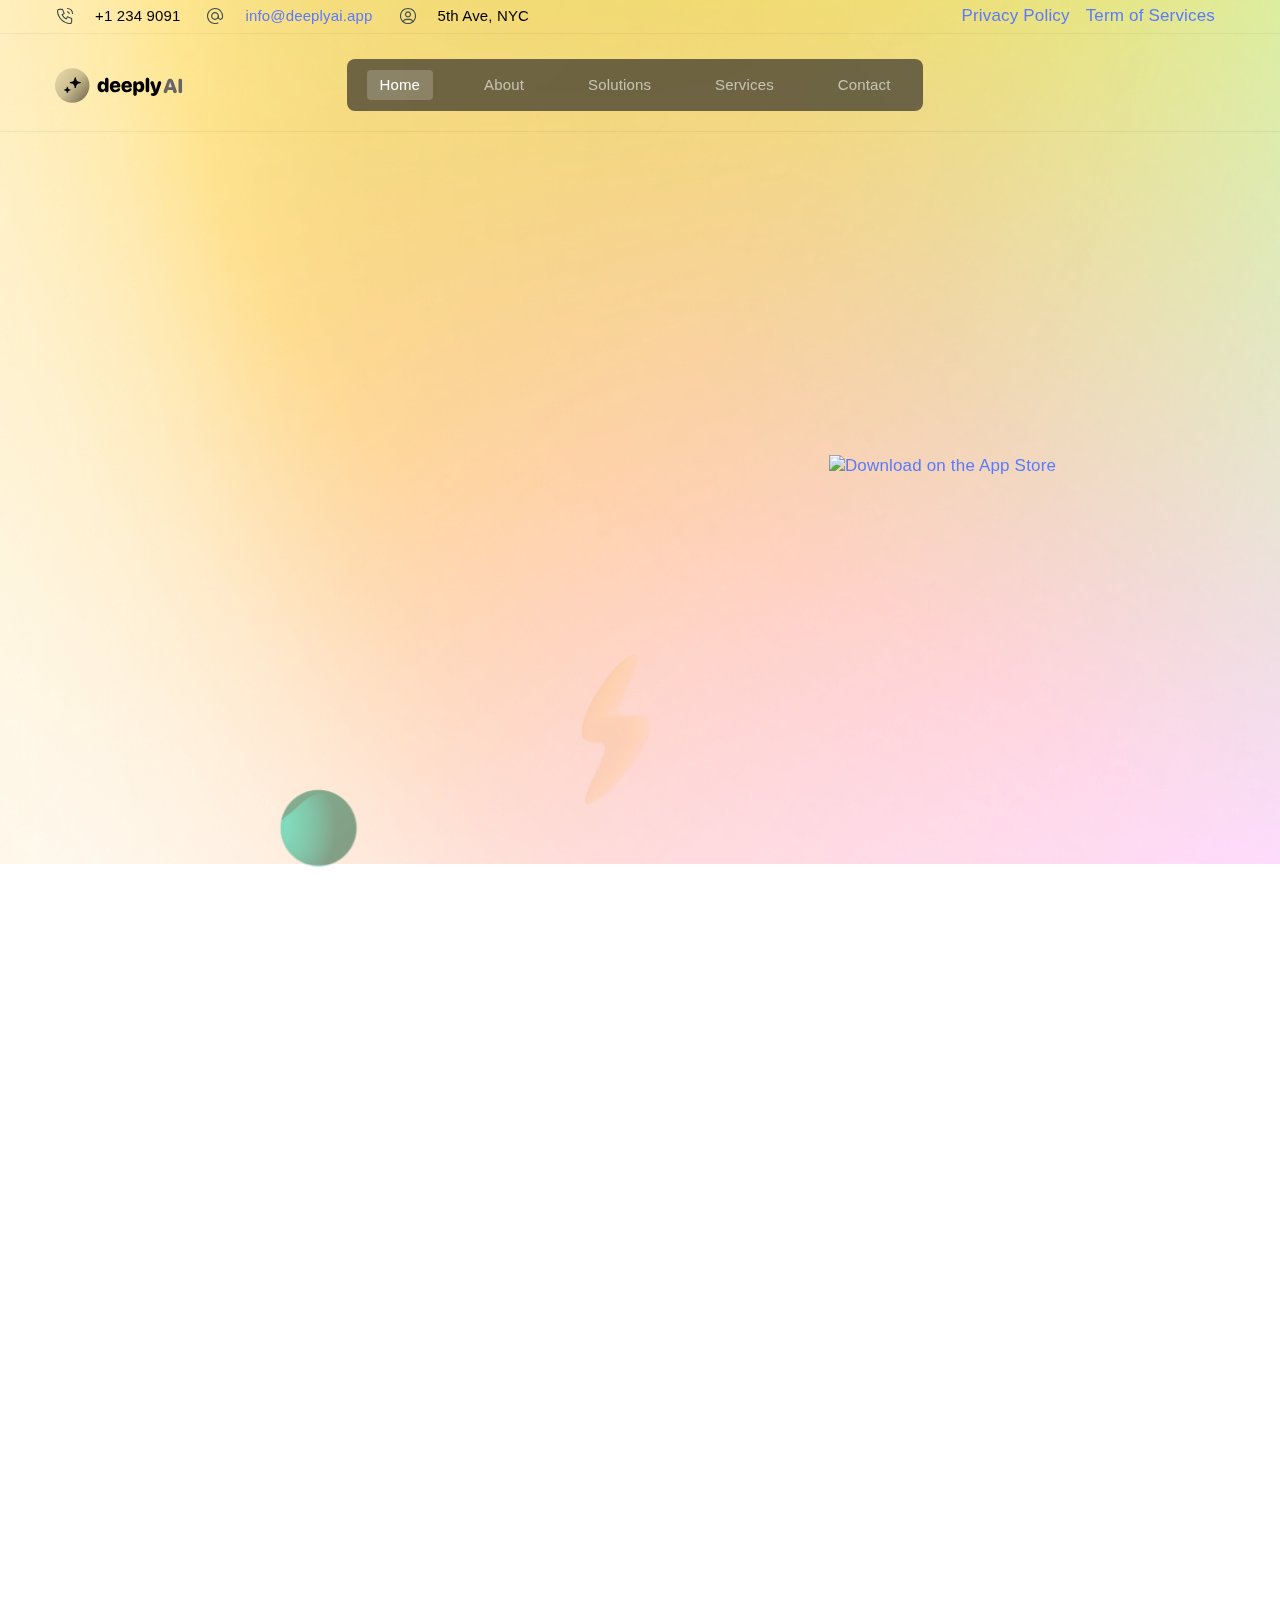
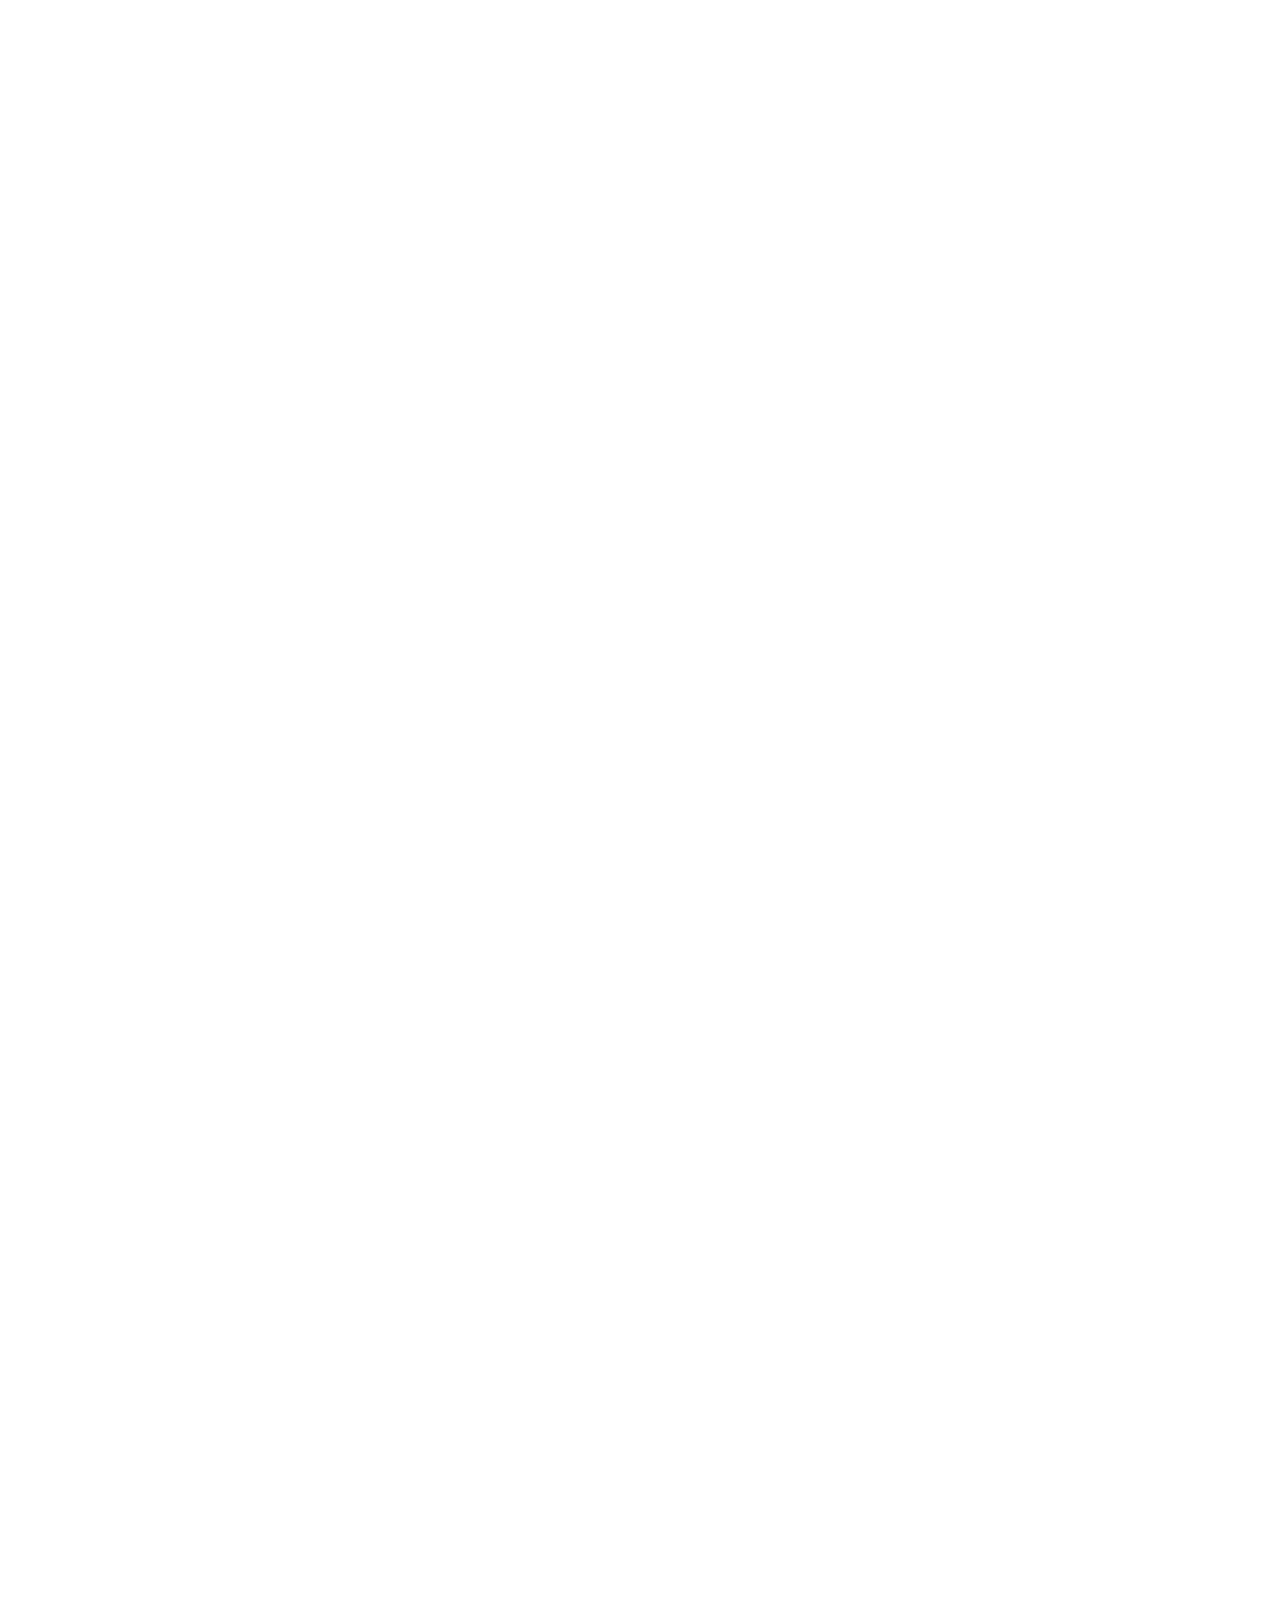
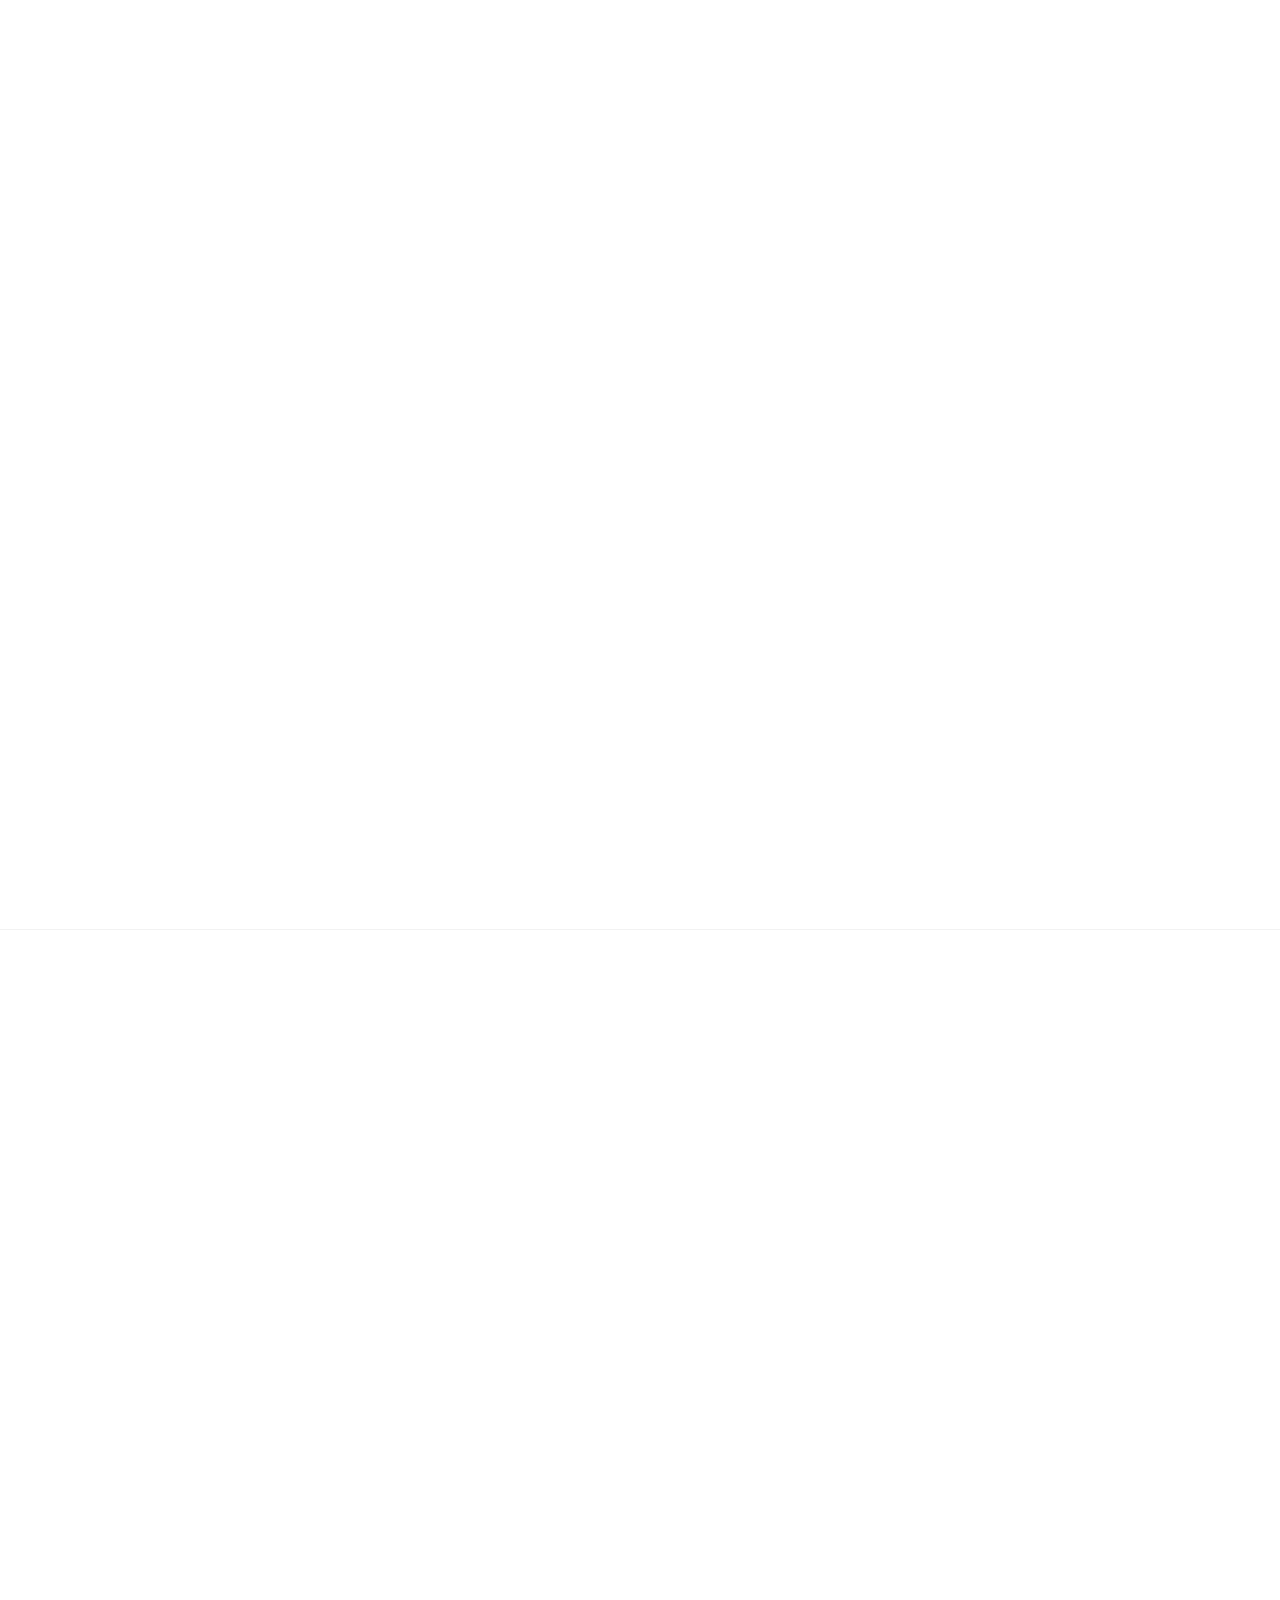
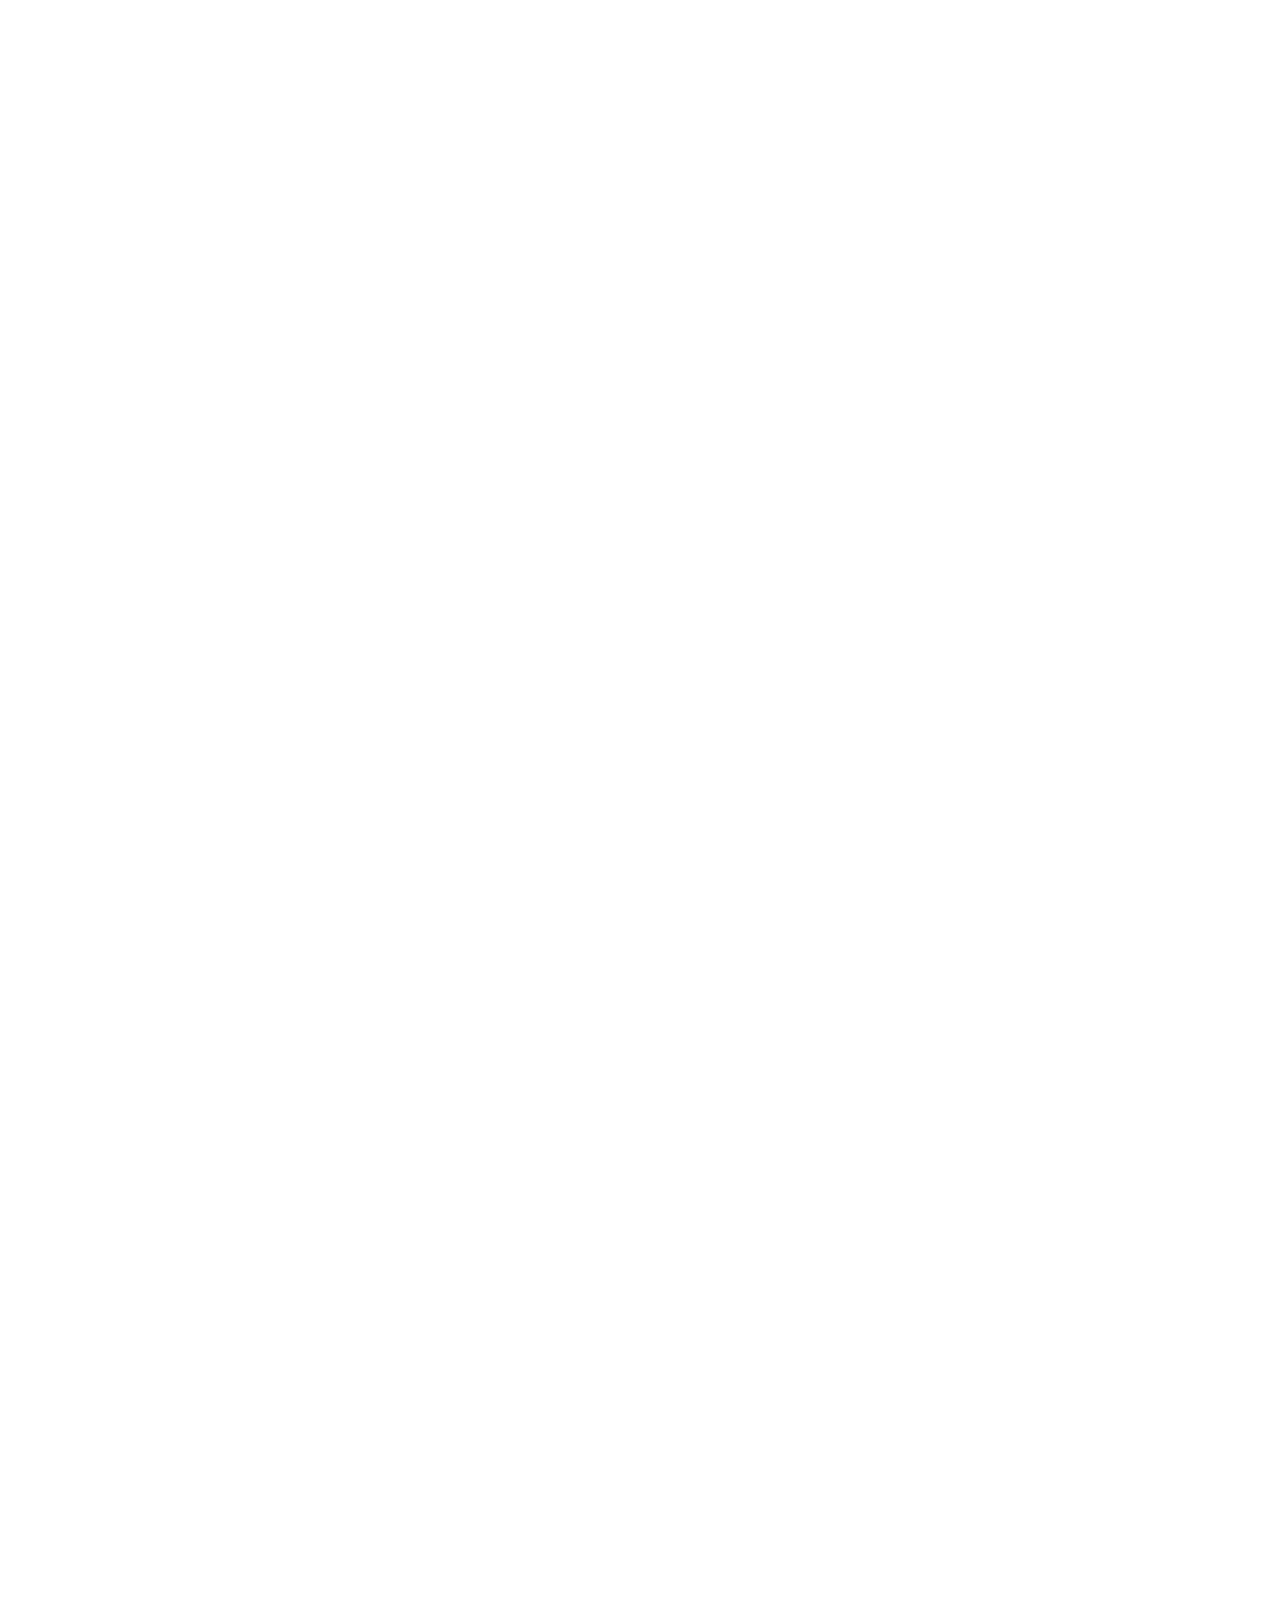
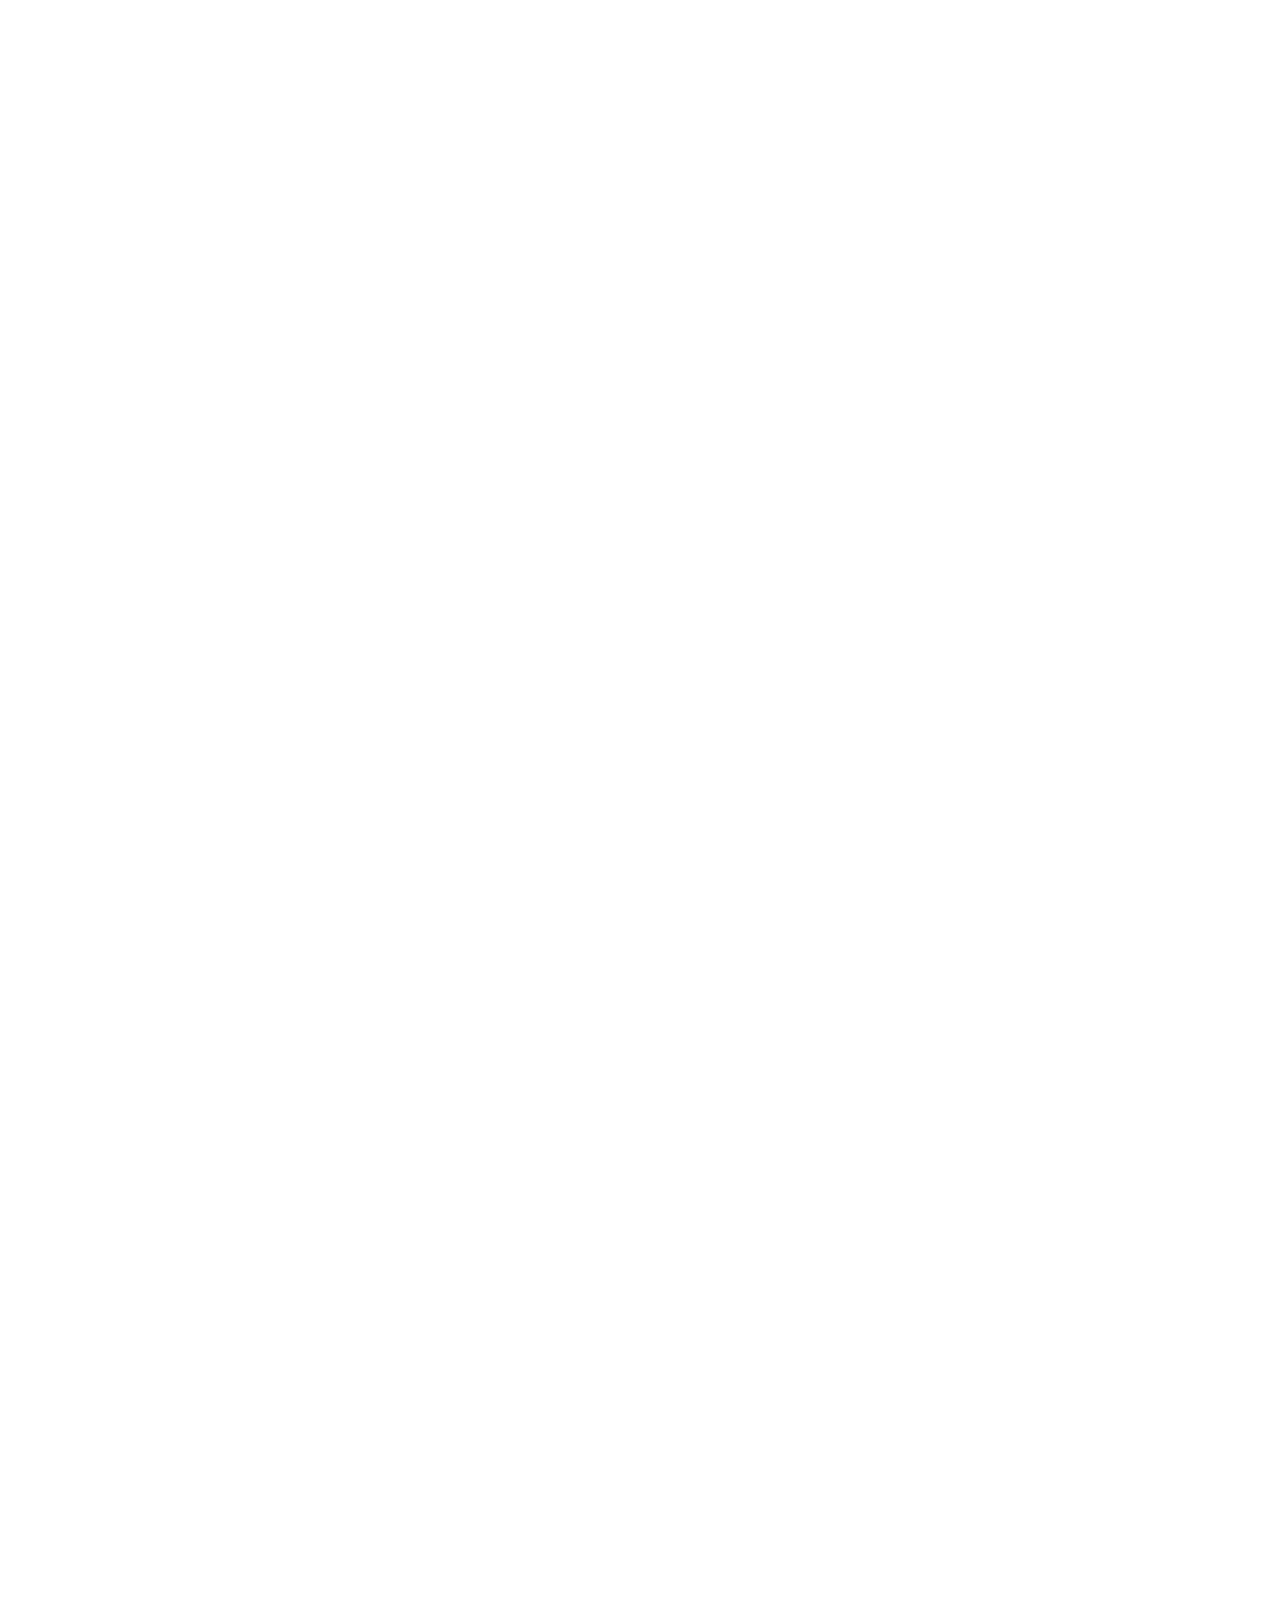
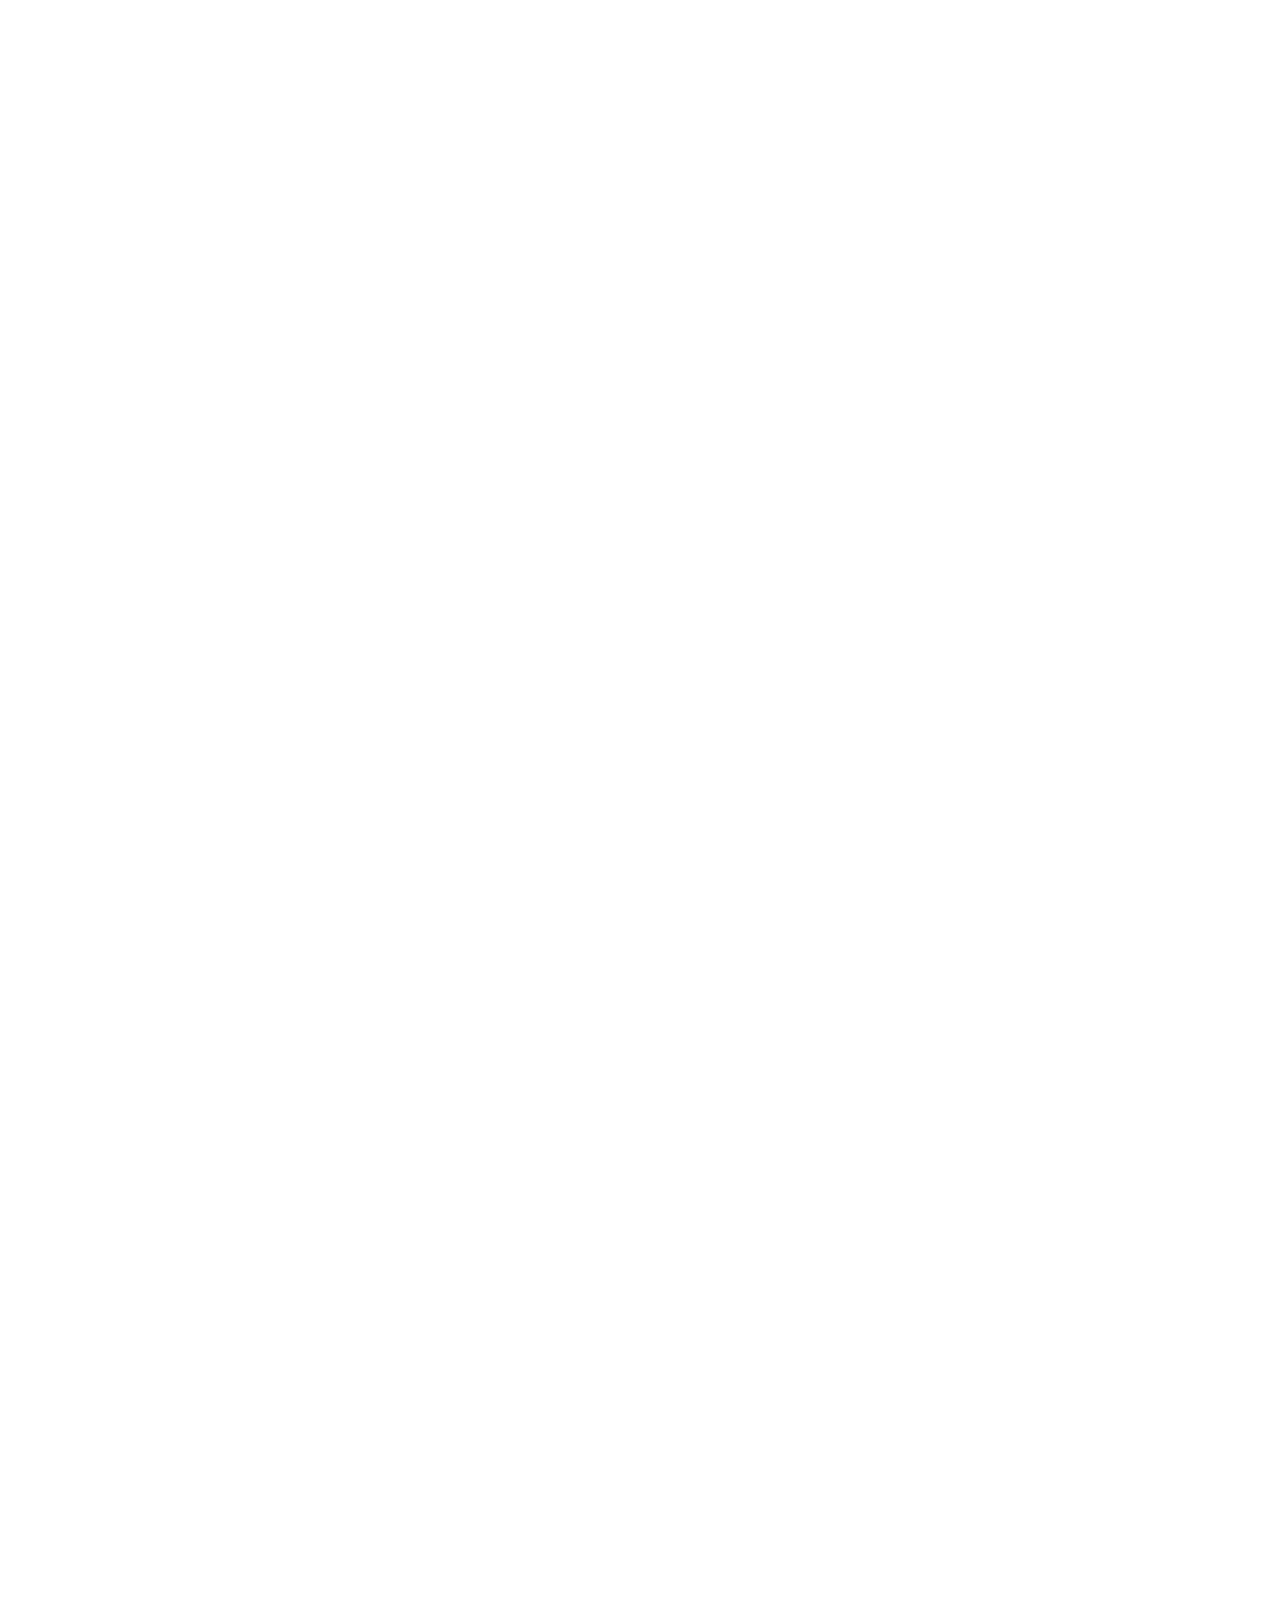
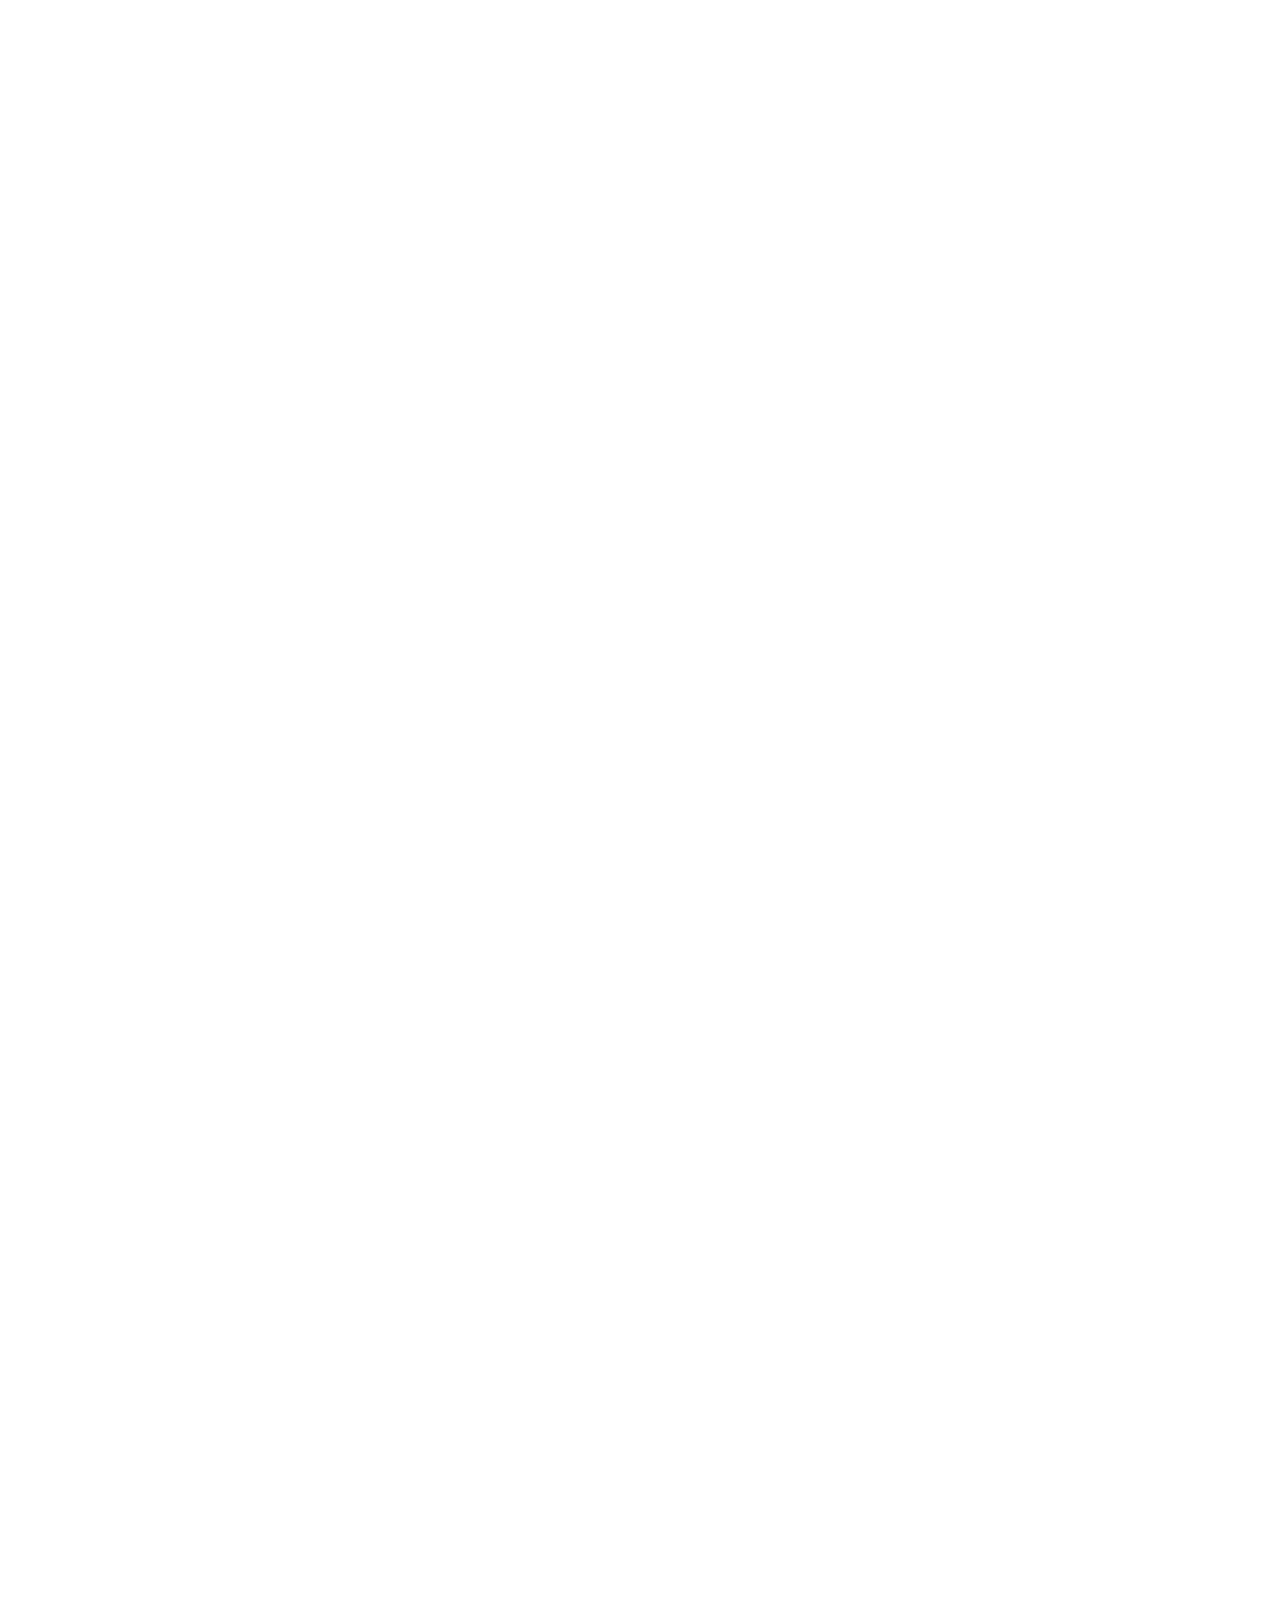
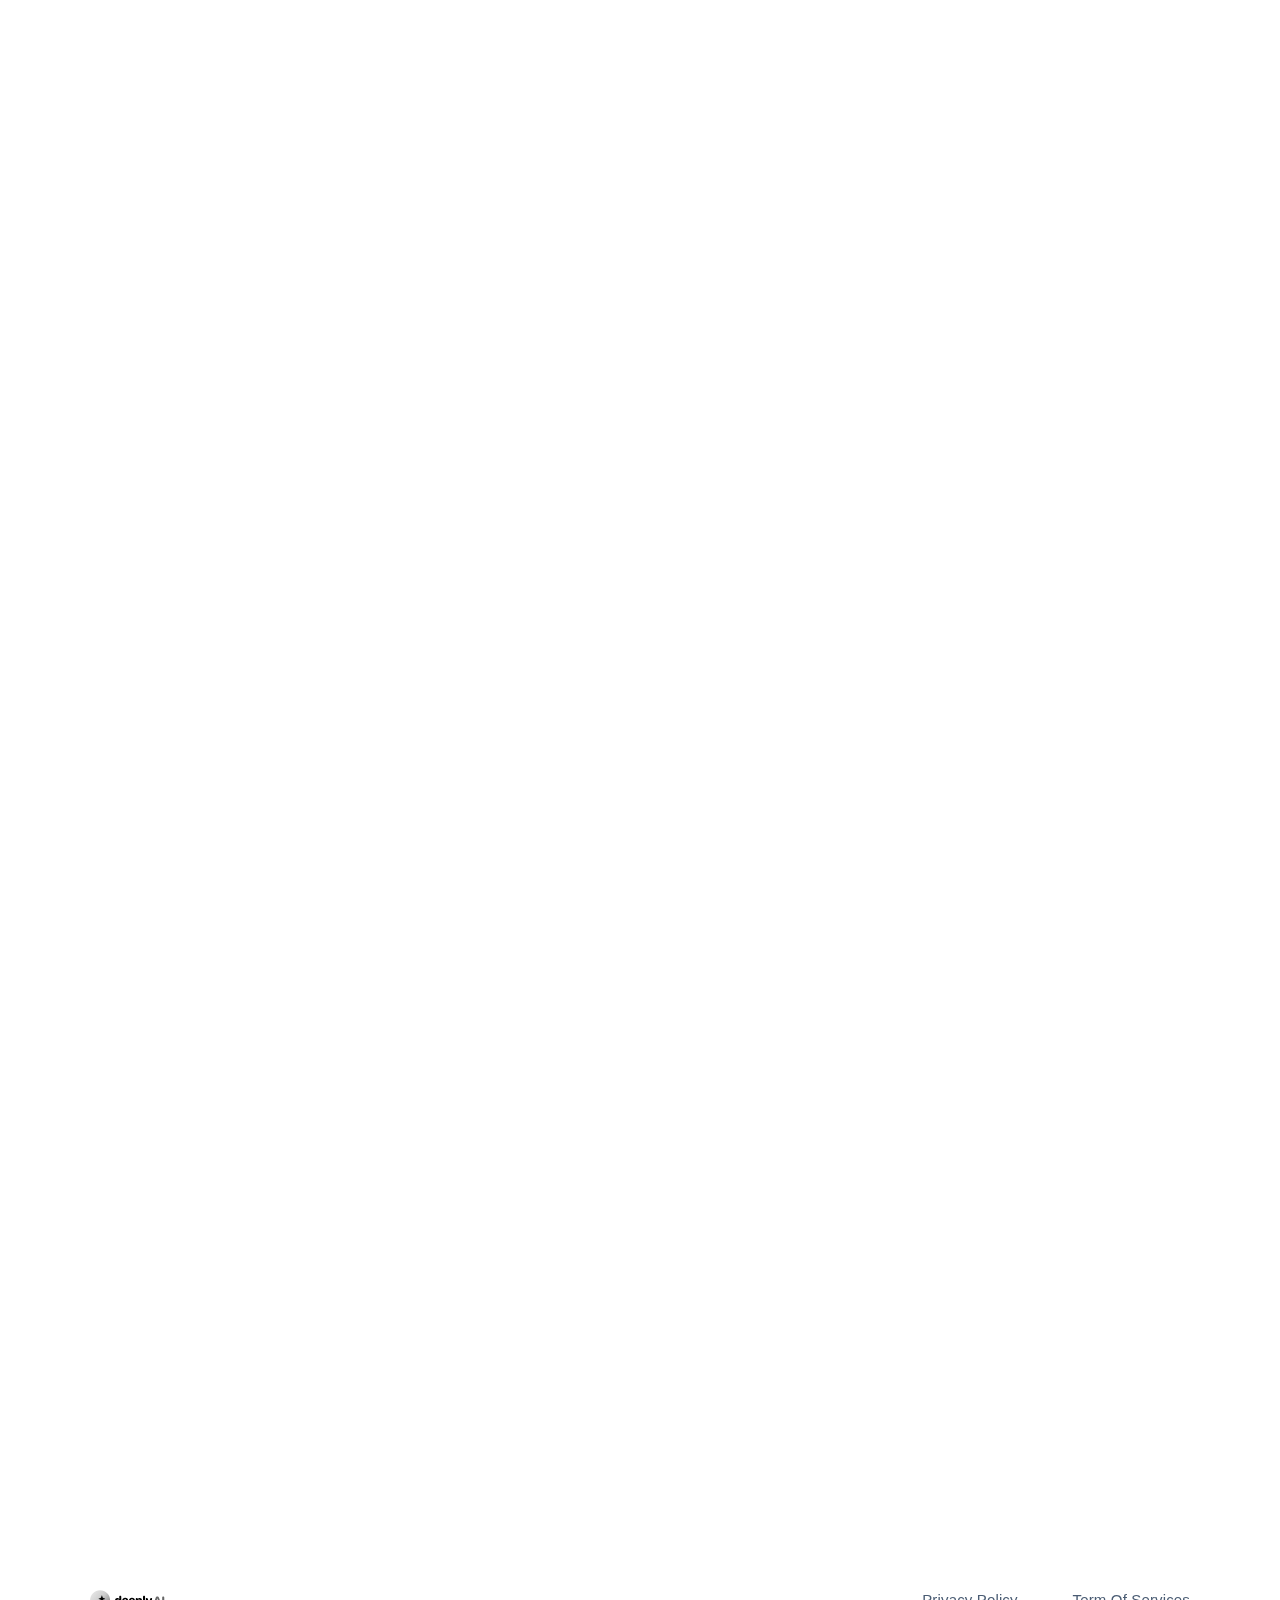
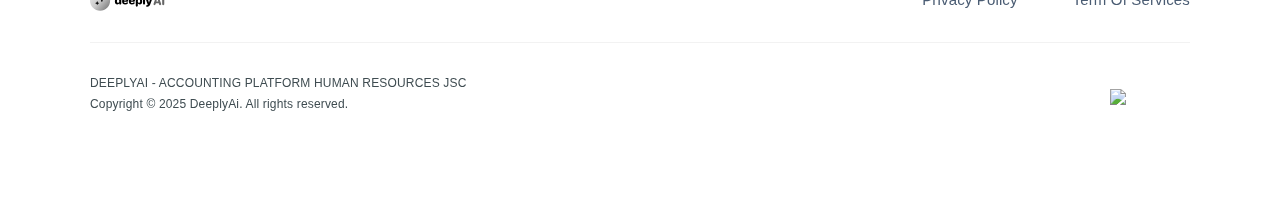
==== commit a62d80cf: "fix size Appstore 120x40" ====
--- a/index.html
+++ b/index.html
@@ -12254,14 +12254,16 @@
 								</div>
 							</div>
 						</div>
+
 						
-						<div class="elementor-element elementor-element-13a9c356 e-con-full e-flex e-con e-child" data-id="13a9c356" data-element_type="container">
+						
+						<div class="elementor-element elementor-element-13a9c356 e-con-full e-flex e-con e-child">
 							<div class="elementor-element elementor-element-8698160 elementor-shape-rounded elementor-grid-0 e-grid-align-center elementor-widget elementor-widget-social-icons" data-id="8698160" data-element_type="widget" data-widget_type="social-icons.default">
 								<div class="elementor-widget-container">
 									<div class="elementor-social-icons-wrapper elementor-grid">
 										
 										<a href="https://apps.apple.com/us/developer/orientpro-lam-an-investment-trade-jsc/id1614396757?itscg=30200&amp;itsct=apps_box_badge&amp;mttnsubad=1614396757" style="display: inline-block;">
-											<img src="https://toolbox.marketingtools.apple.com/api/v2/badges/download-on-the-app-store/black/en-us" alt="Download on the App Store" style="width: 90px; height: 30px; vertical-align: middle; object-fit: contain;">
+											<img src="https://toolbox.marketingtools.apple.com/api/v2/badges/download-on-the-app-store/black/en-us" alt="Download on the App Store" style="width: 120px; height: 40px; vertical-align: middle; object-fit: contain;">
 										</a>
 										
 									</div>
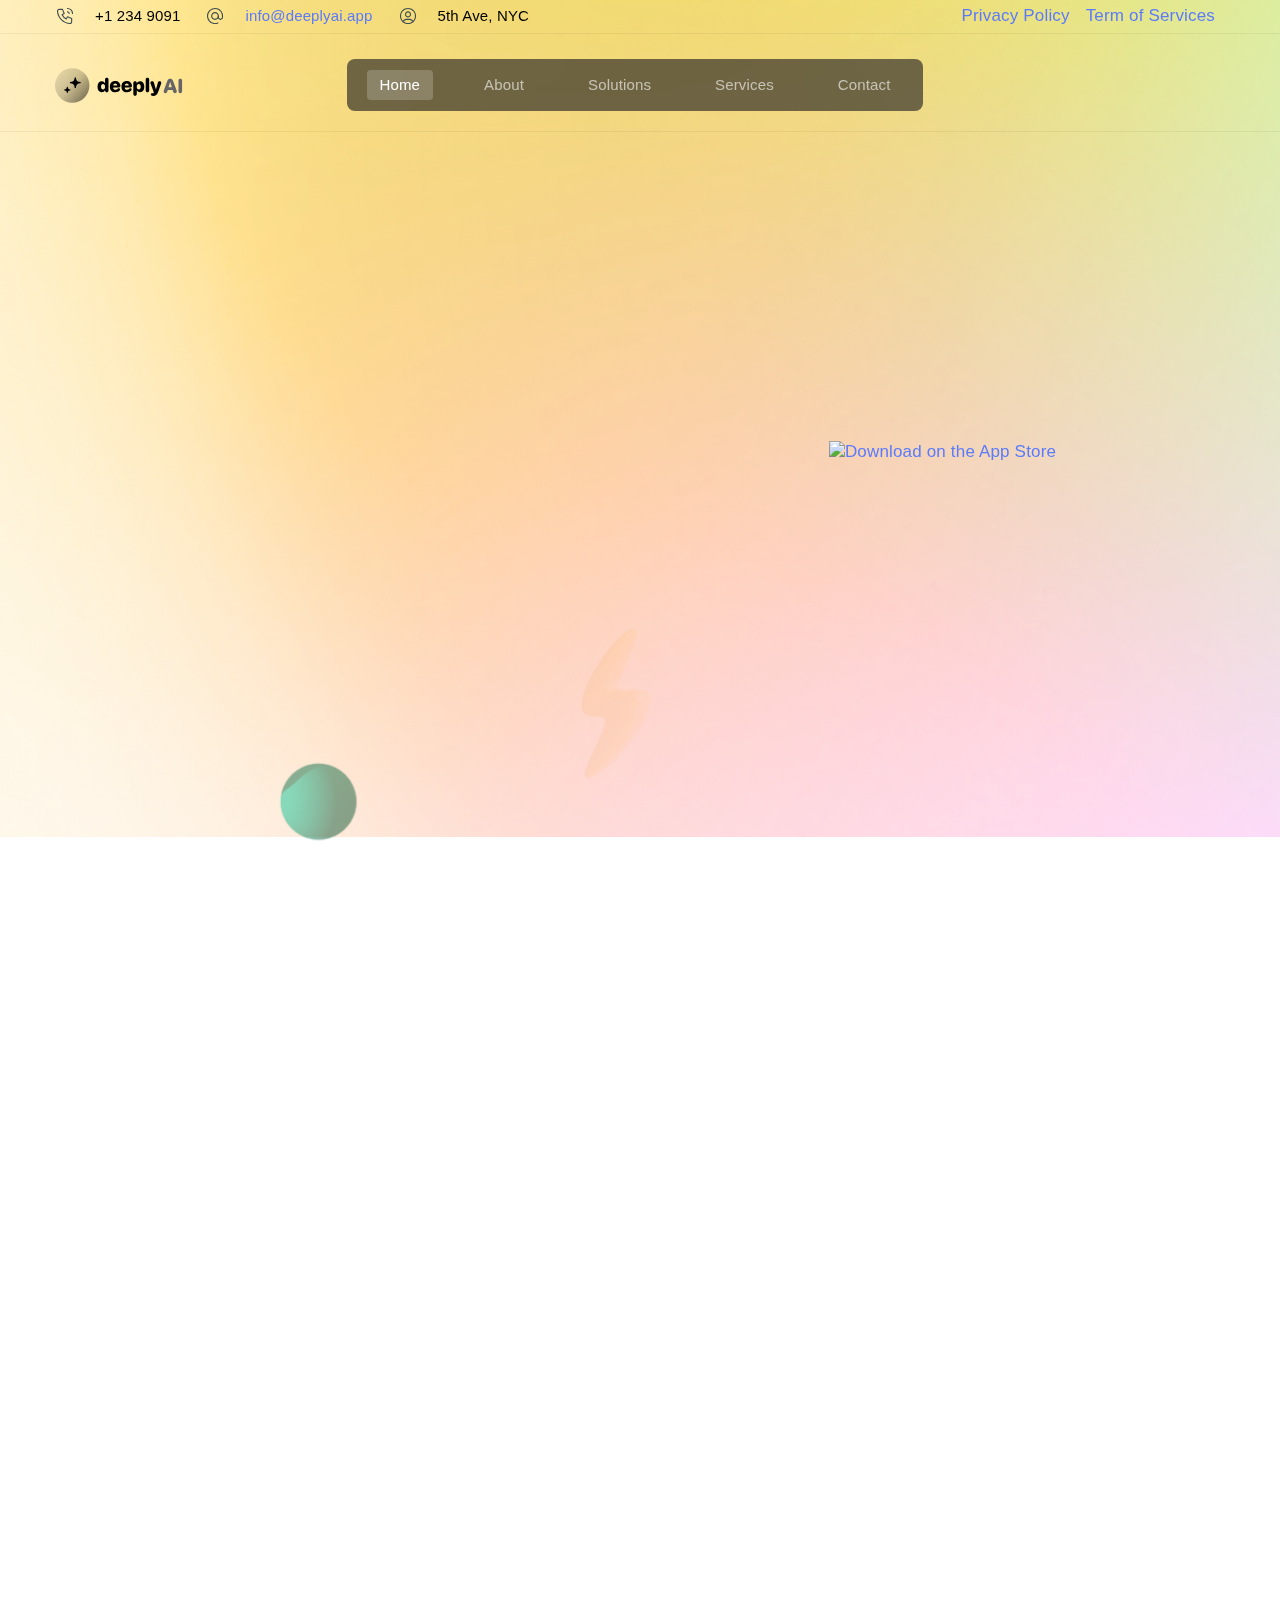
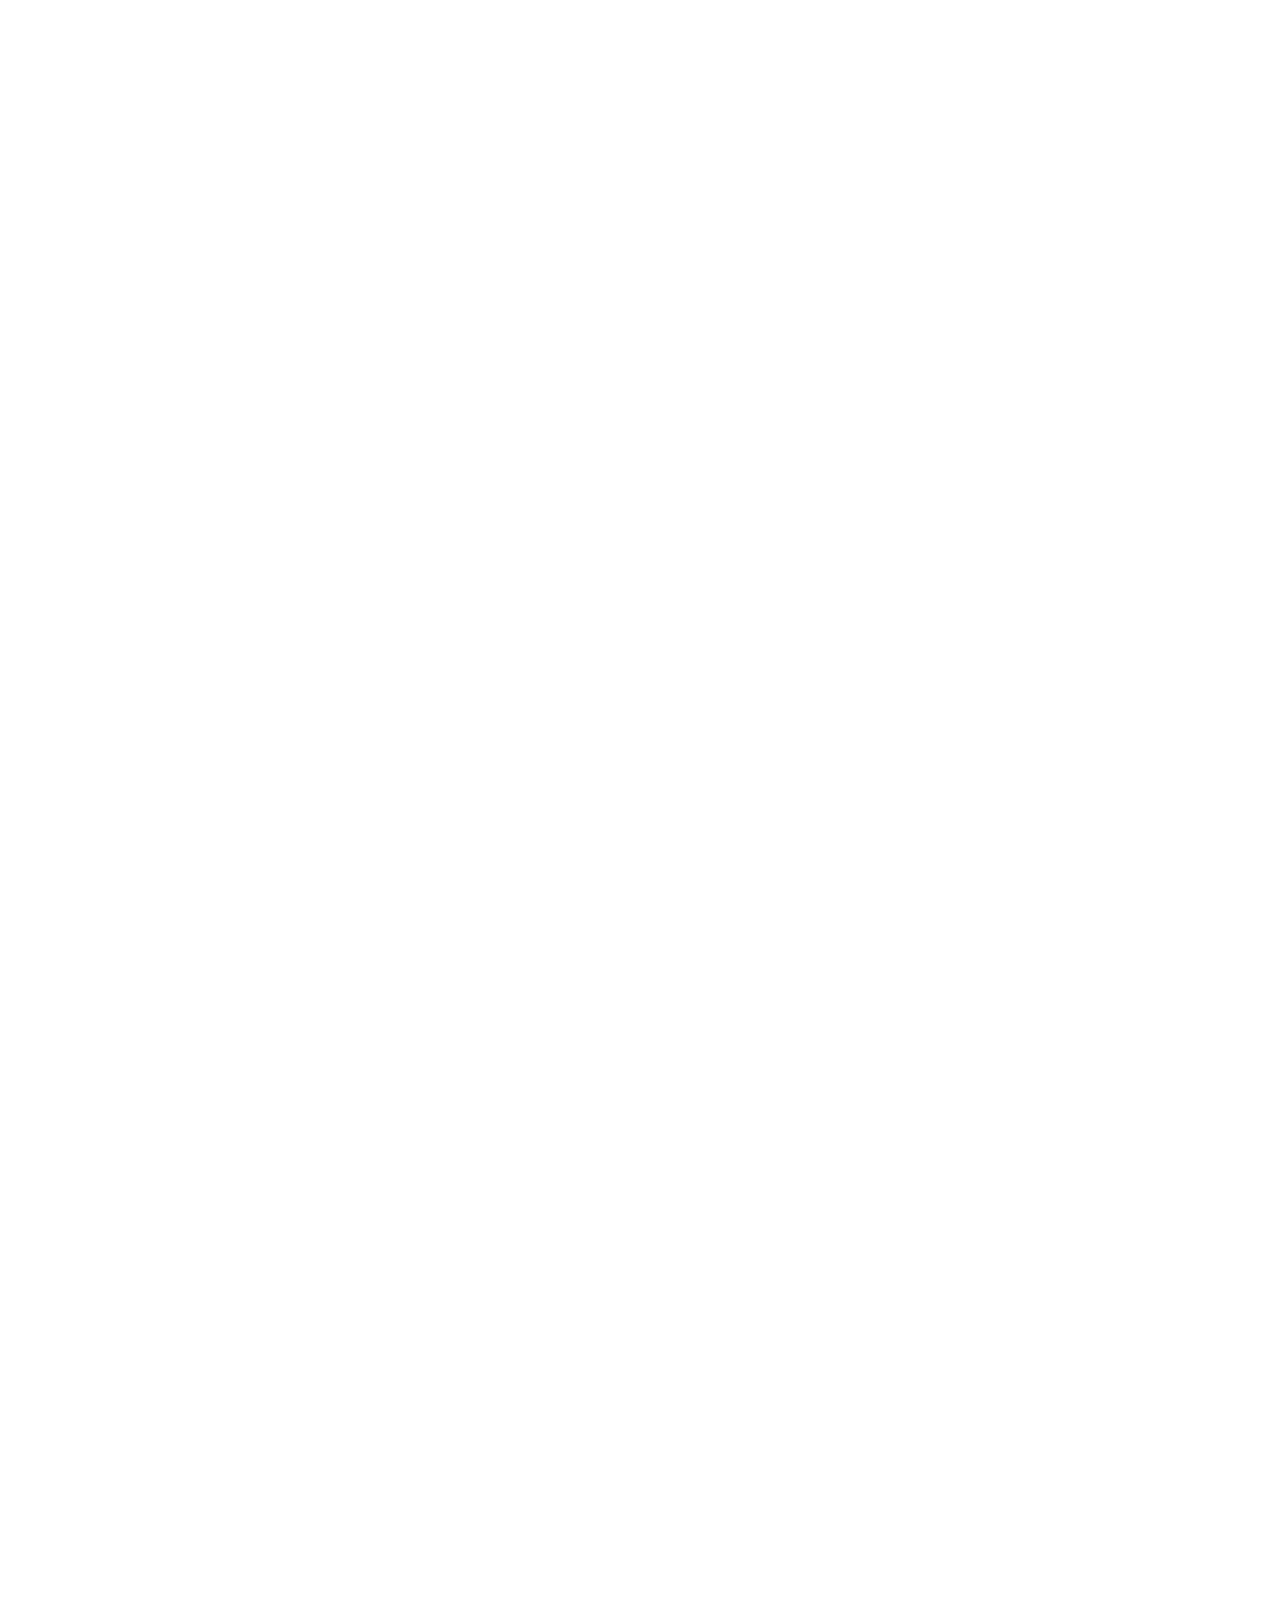
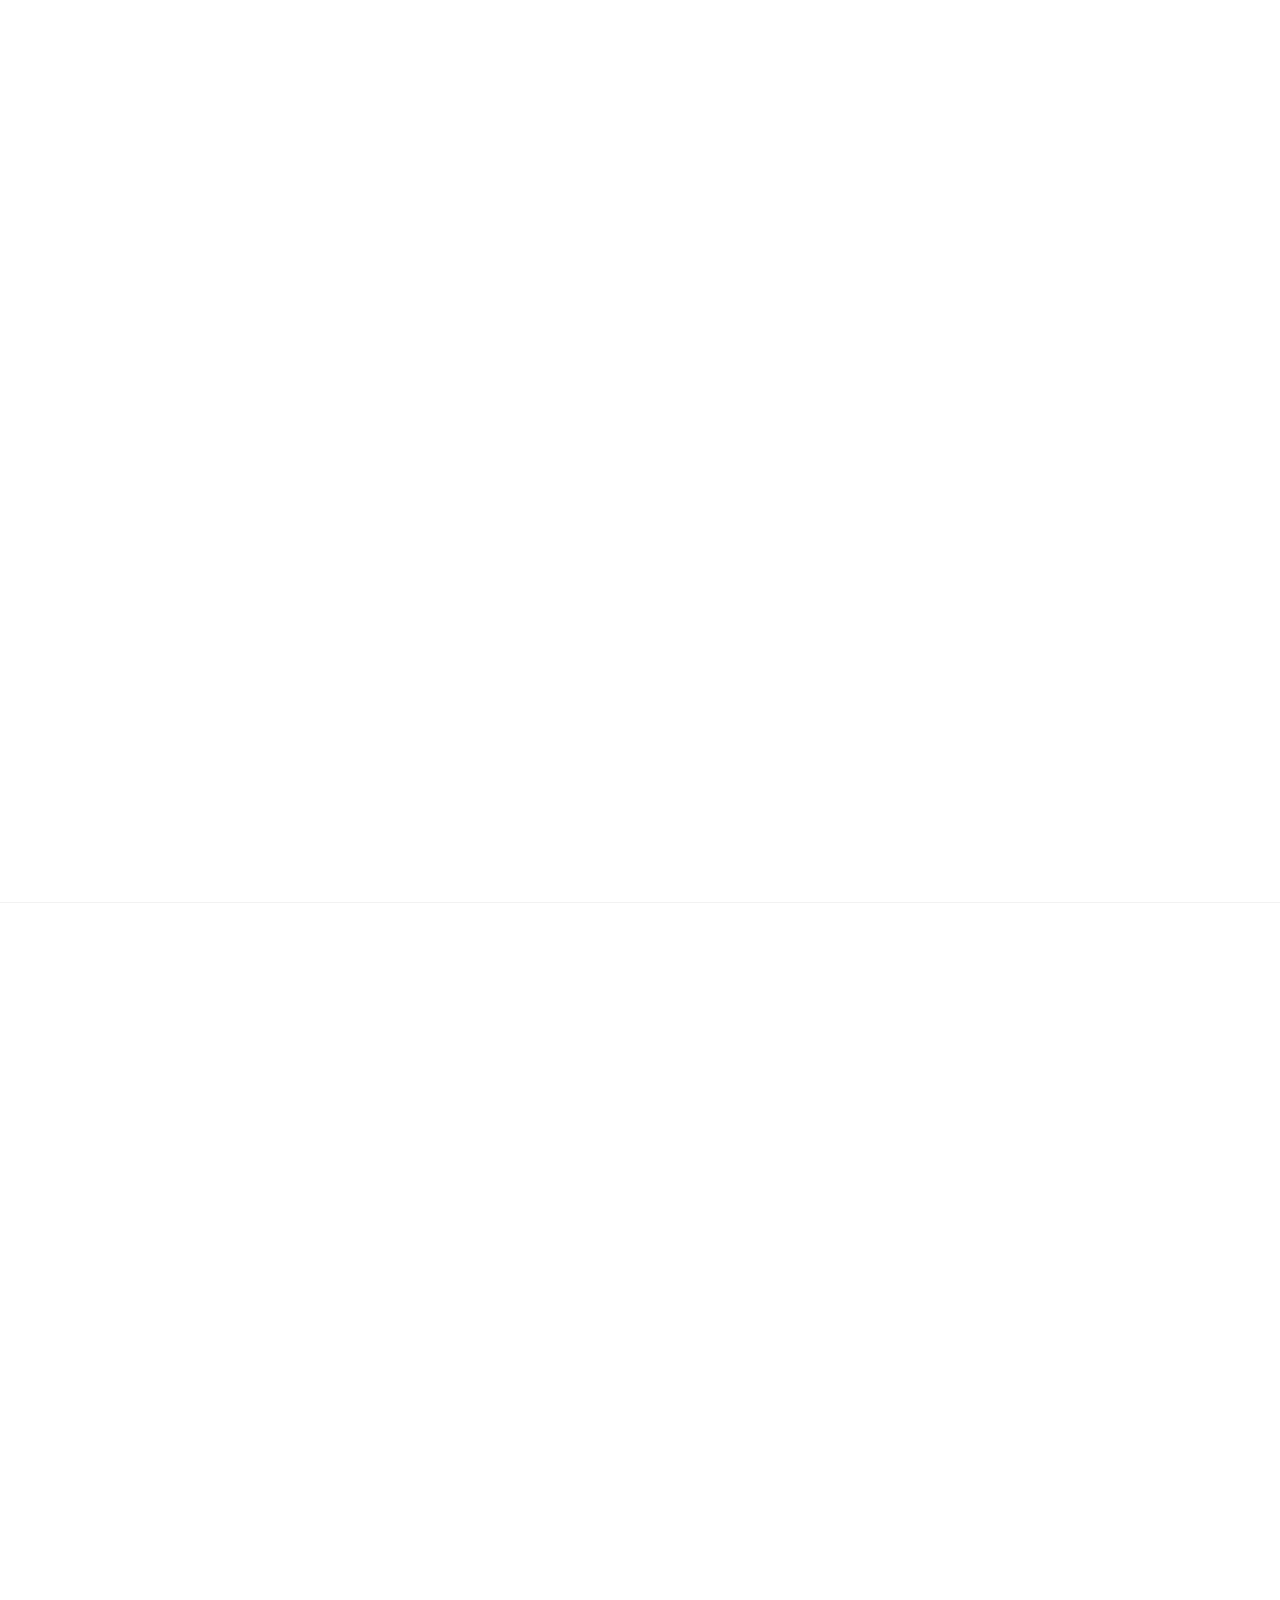
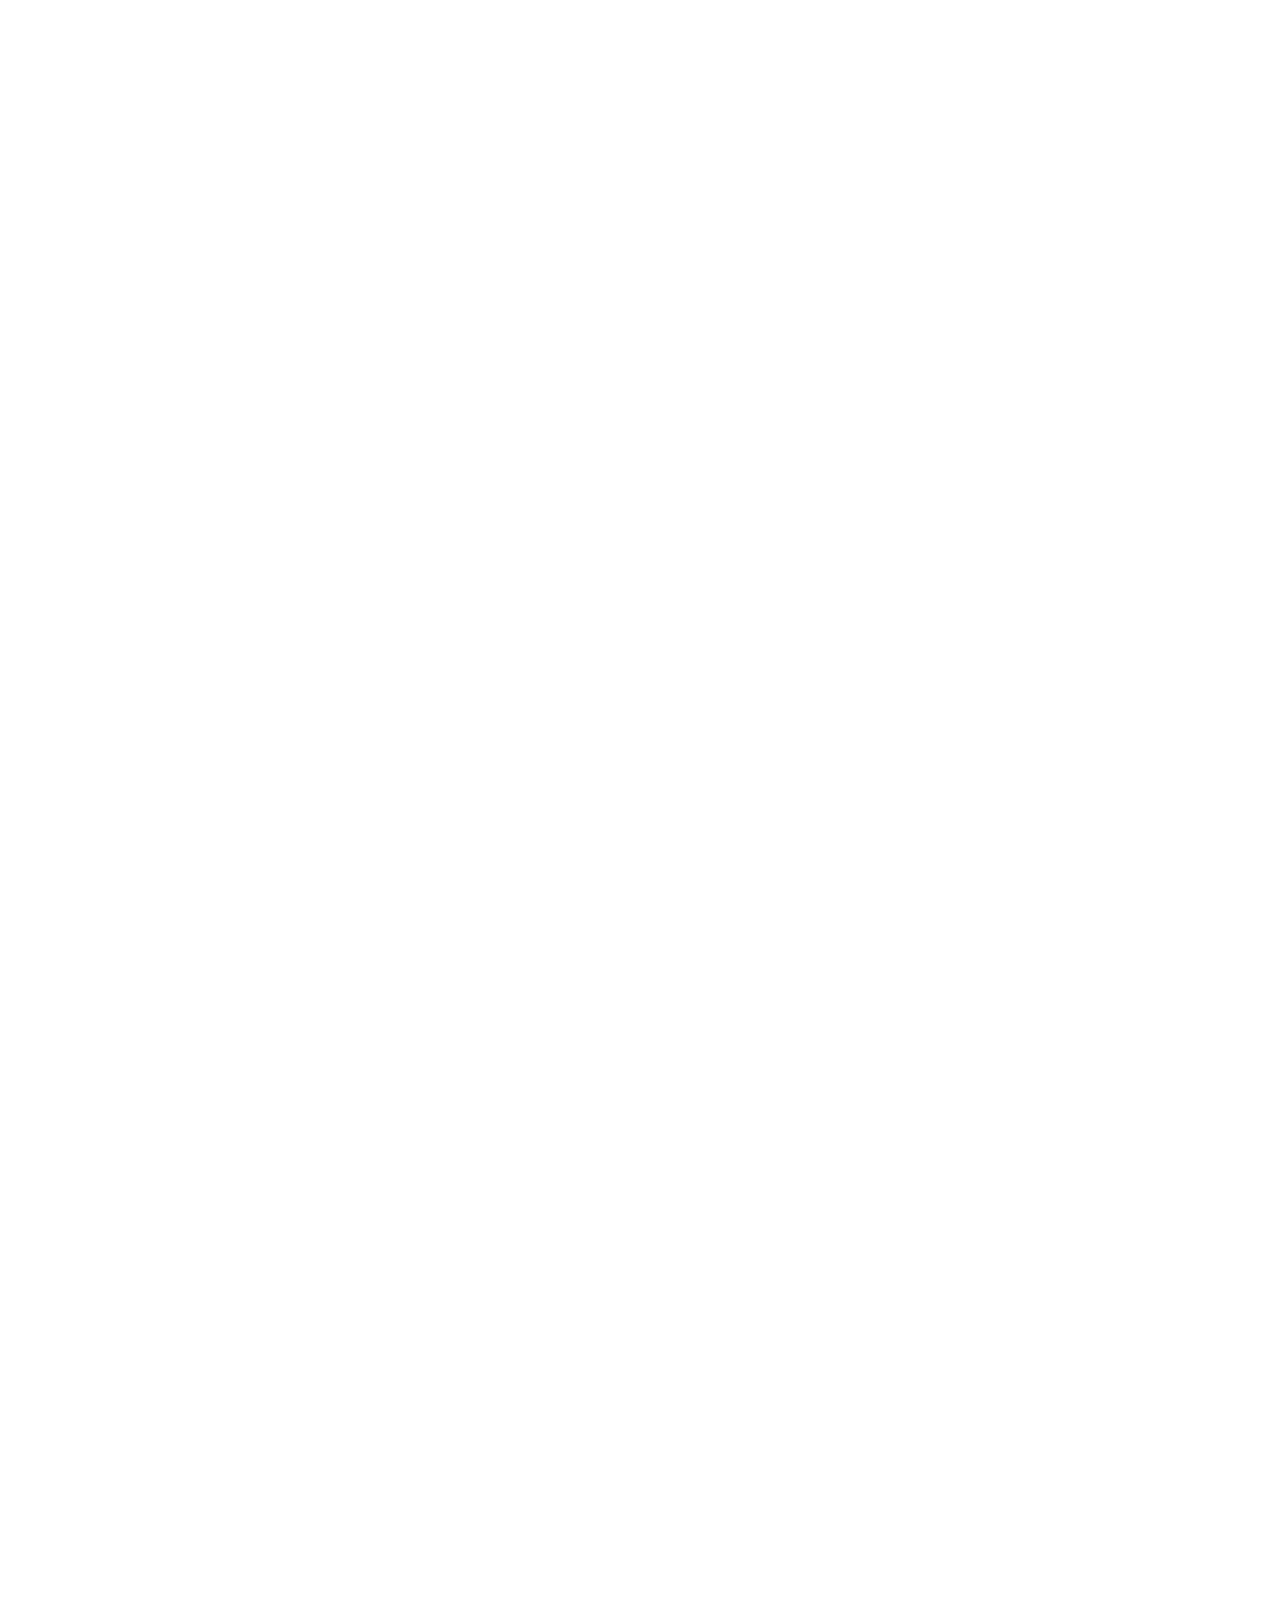
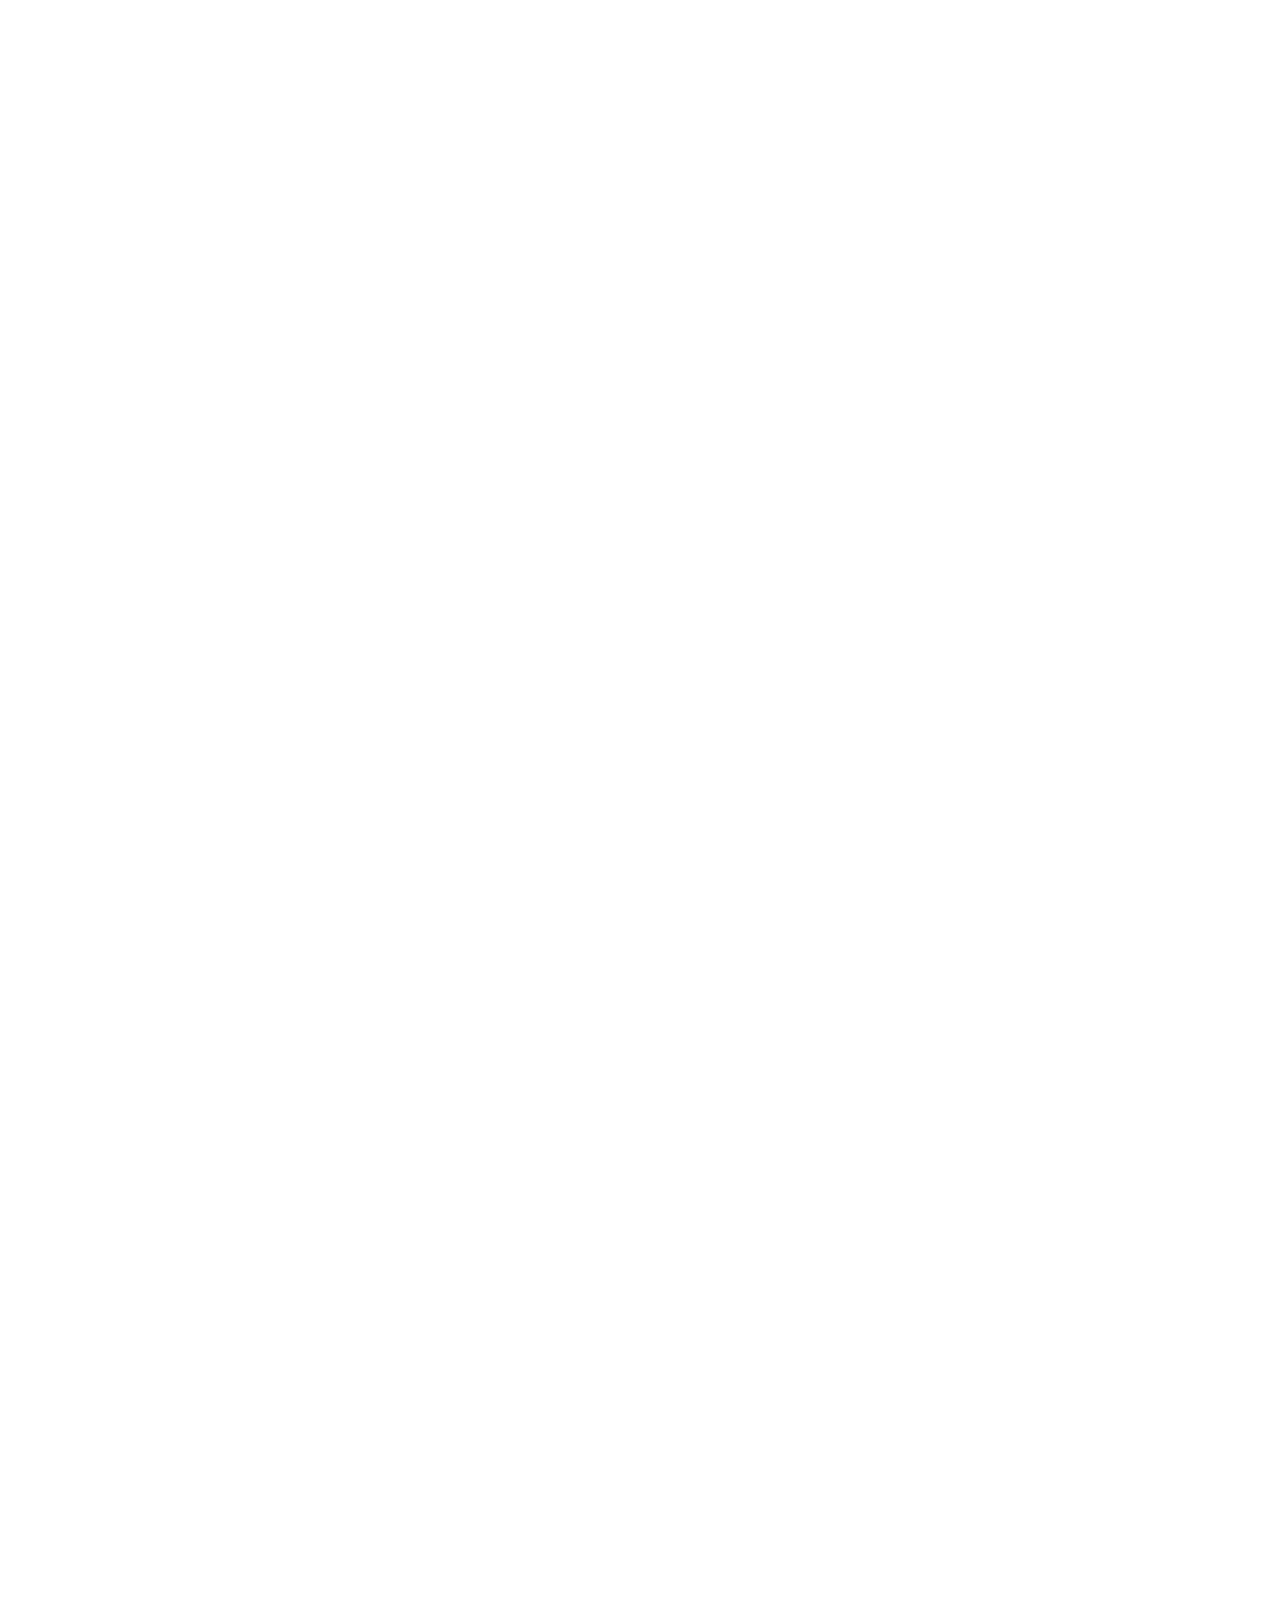
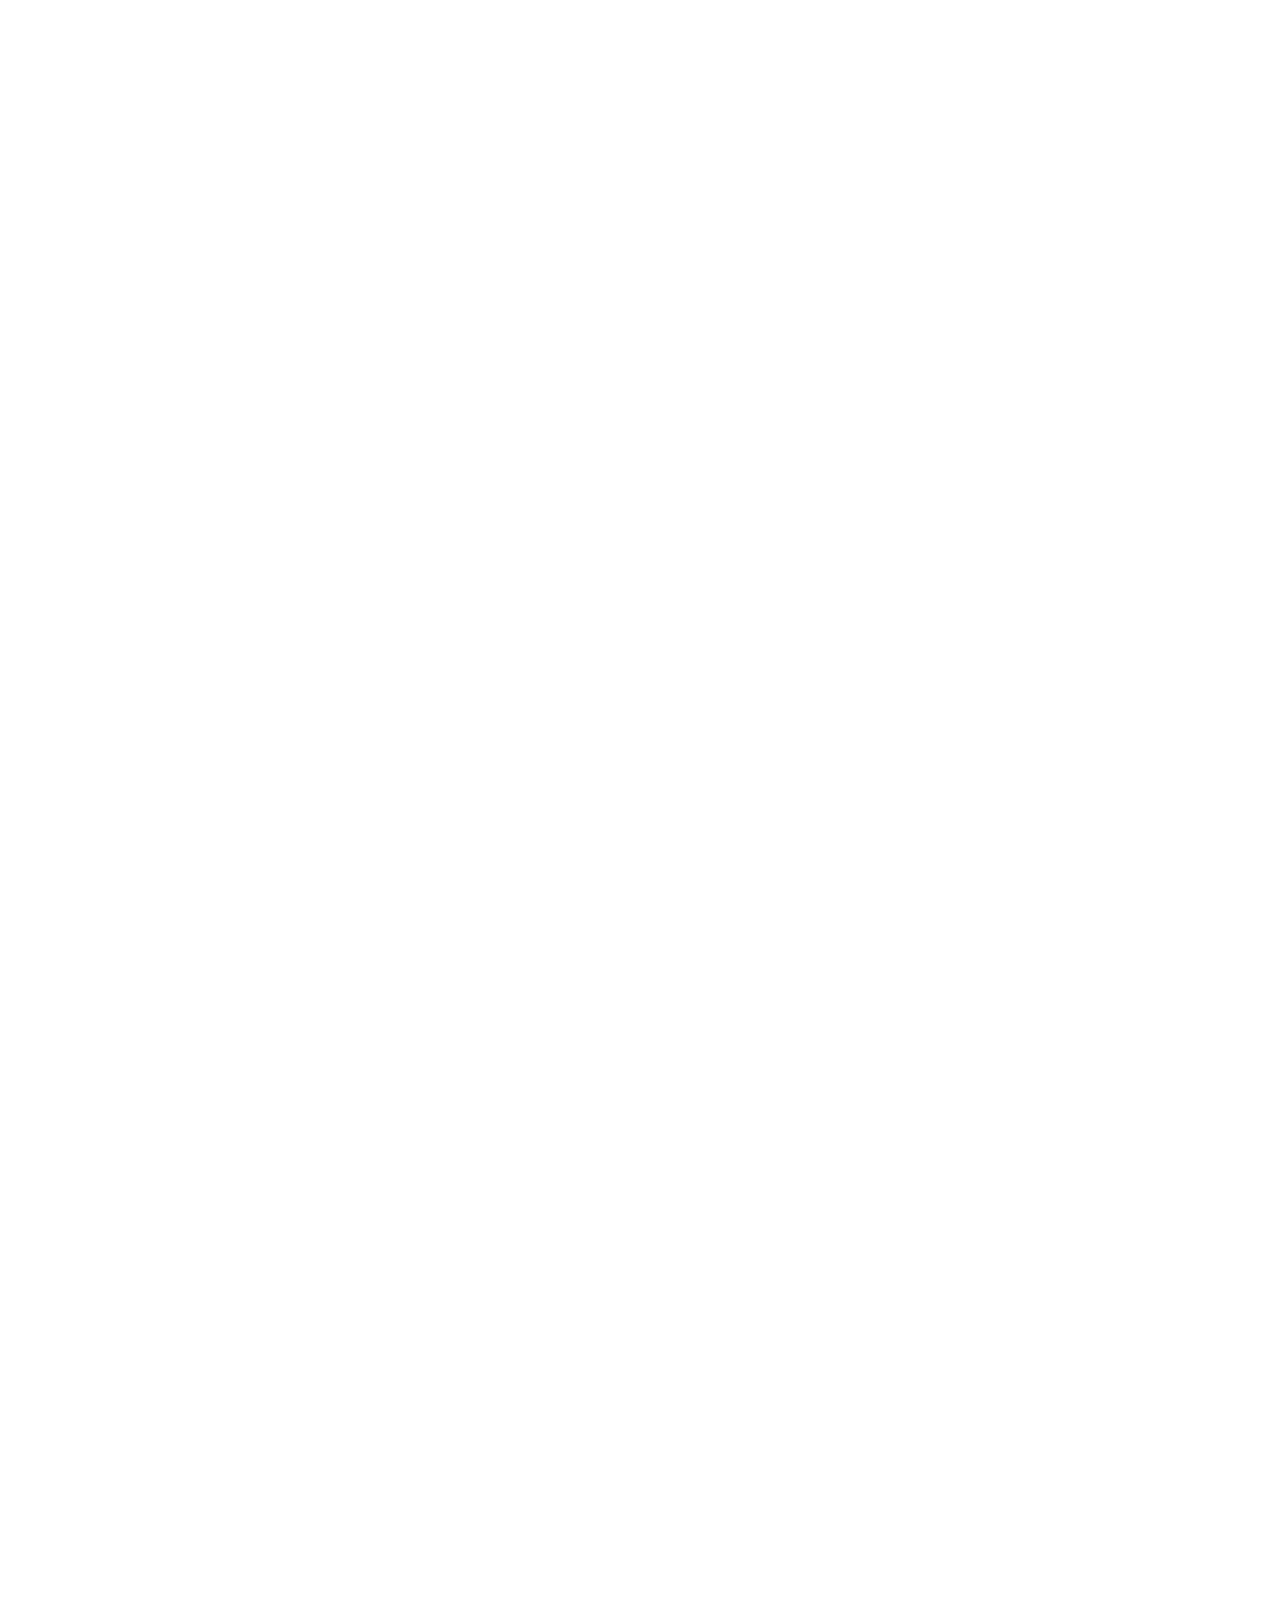
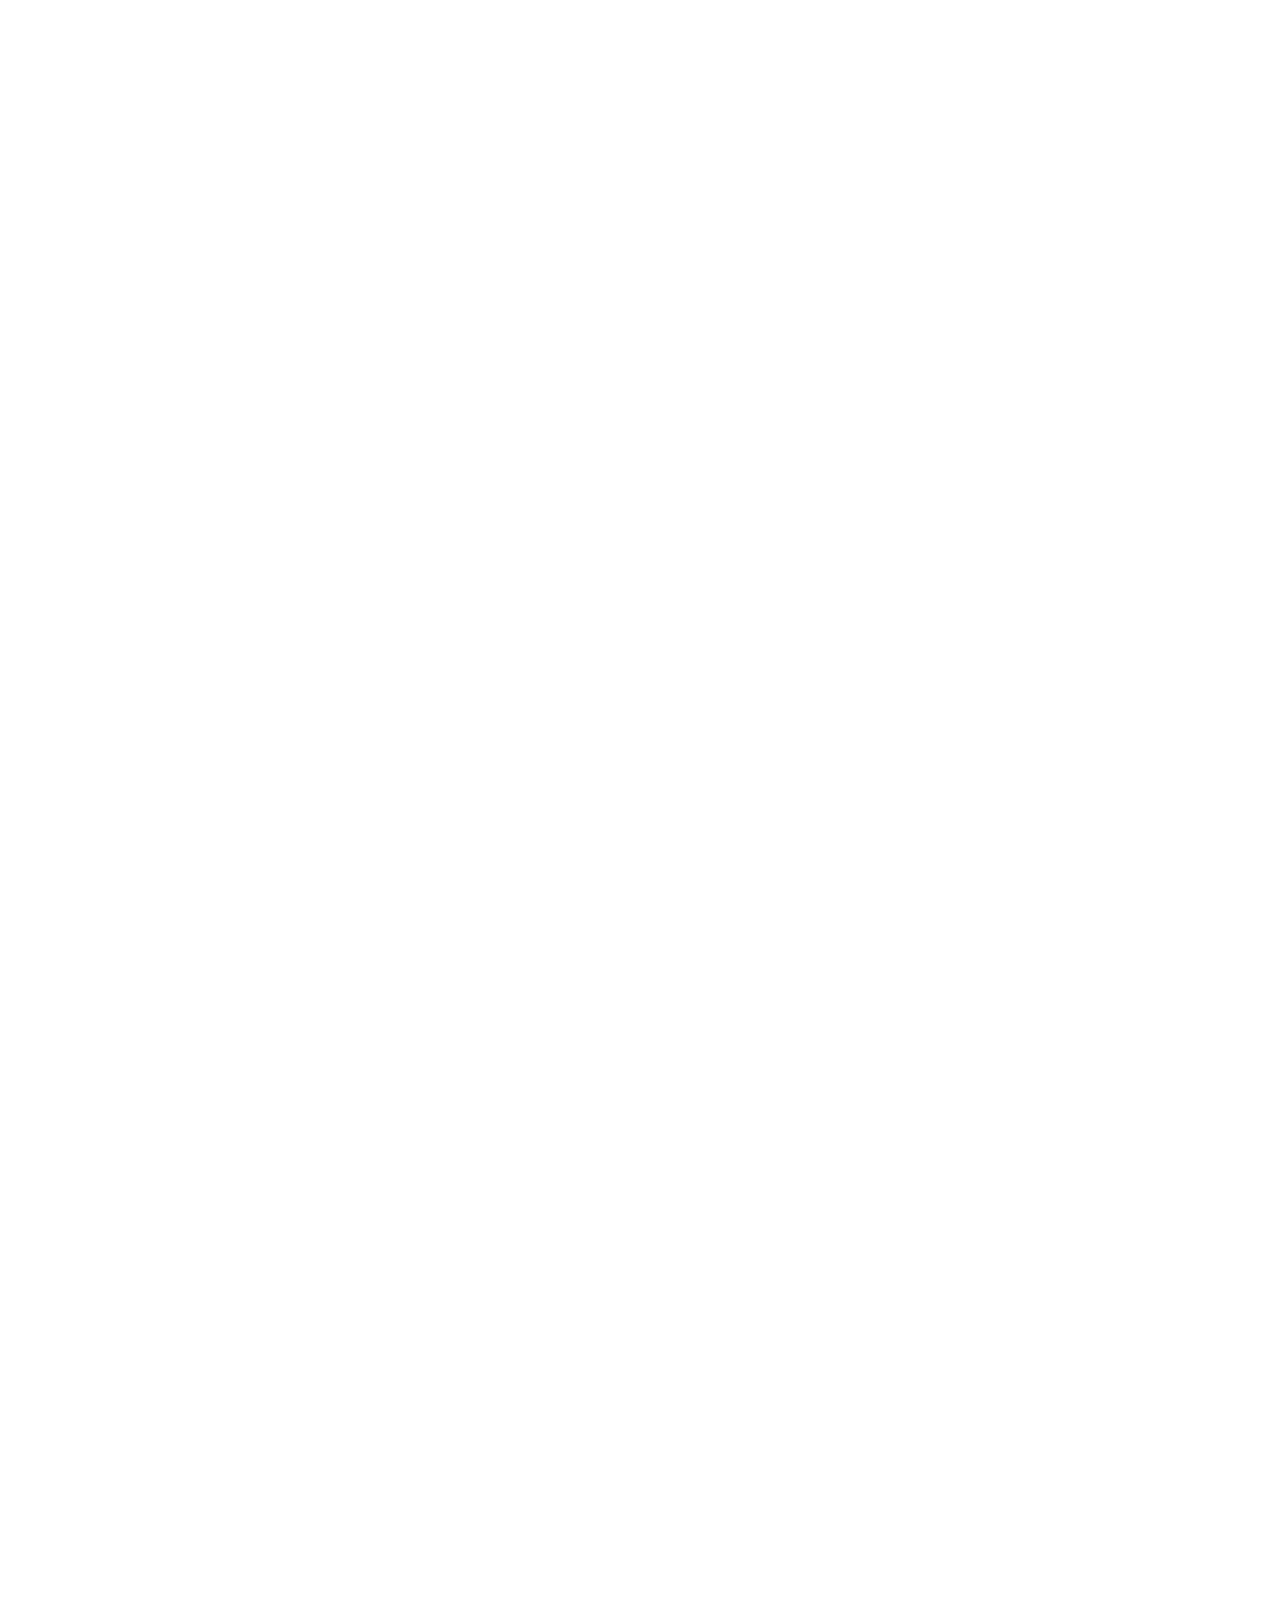
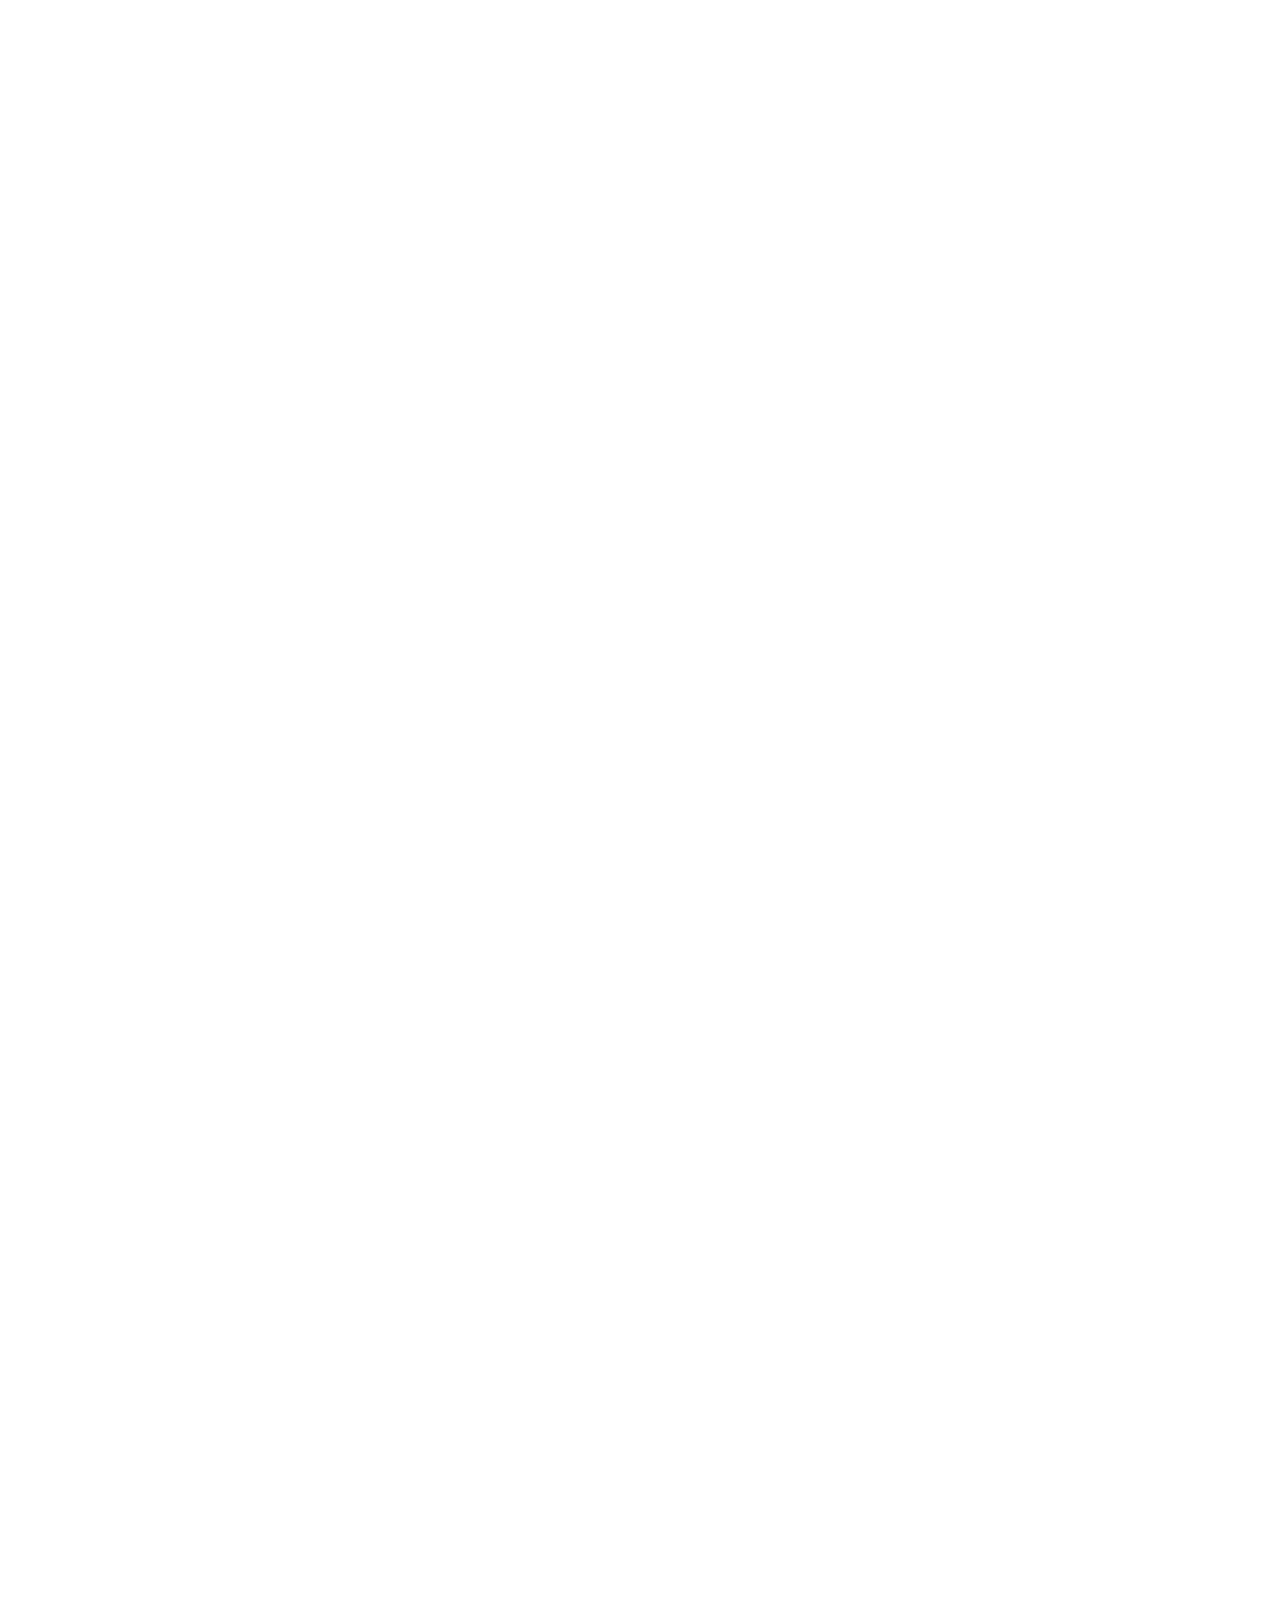
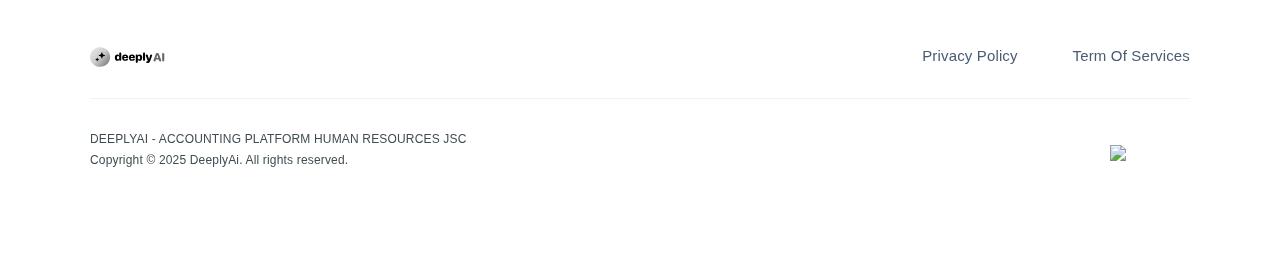
==== commit 58c142ca: "fix" ====
--- a/index.html
+++ b/index.html
@@ -7055,587 +7055,20 @@
 
 
 					<!-- Get in Touch on top show dropdown-->
-					<div class="elementor-element elementor-element-efe3ebf e-con-full e-flex e-con e-child" data-id="efe3ebf" data-element_type="container">
-						<div class="lqd-hide-onstuck elementor-element elementor-element-7ddcab9 e-con-full e-flex e-con e-child" data-id="7ddcab9" data-element_type="container">
-							
-							<div class="elementor-element elementor-element-a5e9c0b elementor-widget elementor-widget-ld_modal_window" data-id="a5e9c0b" data-element_type="widget" data-settings="{&quot;content_type&quot;:&quot;el_template&quot;}" data-widget_type="ld_modal_window.default">
+					<div class="elementor-element elementor-element-efe3ebf e-con-full e-flex e-con e-child"
+						data-id="efe3ebf" data-element_type="container">
+						<div class="lqd-hide-onstuck elementor-element elementor-element-7ddcab9 e-con-full e-flex e-con e-child"
+							data-id="7ddcab9" data-element_type="container">
+
+							<div class="elementor-element elementor-element-a5e9c0b elementor-widget elementor-widget-ld_modal_window"
+								data-id="a5e9c0b" data-element_type="widget"
+								data-settings="{&quot;content_type&quot;:&quot;el_template&quot;}"
+								data-widget_type="ld_modal_window.default">
 								<div class="elementor-widget-container">
 
 									<div id="modal-122" class="lqd-modal lqd-lity-hide" data-modal-type="fullscreen">
 
 										<div class="lqd-modal-inner">
-
-											<div class="lqd-modal-content">
-												<style id="elementor-post-122">
-													.elementor-122 .elementor-element.elementor-element-6e96f6f4 {
-														--display: flex;
-														--min-height: 100vh;
-														--flex-direction: row;
-														--container-widget-width: calc((1 - var(--container-widget-flex-grow)) * 100%);
-														--container-widget-height: 100%;
-														--container-widget-flex-grow: 1;
-														--container-widget-align-self: stretch;
-														--flex-wrap-mobile: wrap;
-														--align-items: stretch;
-														--gap: 10px 10px;
-														--background-transition: 0.3s;
-													}
-
-													.elementor-122 .elementor-element.elementor-element-6e96f6f4:not(.elementor-motion-effects-element-type-background),
-													.elementor-122 .elementor-element.elementor-element-6e96f6f4>.elementor-motion-effects-container>.elementor-motion-effects-layer {
-														background-image: url("./assets/images/path4514-6-1-1.svg");
-														background-position: center center;
-														background-repeat: no-repeat;
-														background-size: cover;
-													}
-
-													.elementor-122 .elementor-element.elementor-element-6e96f6f4,
-													.elementor-122 .elementor-element.elementor-element-6e96f6f4::before {
-														--border-transition: 0.3s;
-													}
-
-													.elementor-122 .elementor-element.elementor-element-5ccfa415 {
-														--display: flex;
-														--justify-content: center;
-														--background-transition: 0.3s;
-														--padding-top: 10px;
-														--padding-bottom: 10px;
-														--padding-left: 10px;
-														--padding-right: 10px;
-													}
-
-													.elementor-122 .elementor-element.elementor-element-6b838b23 .ld-fh-element,
-													.elementor-122 .elementor-element.elementor-element-6b838b23 .ld-fh-element a {
-														color: #000000;
-													}
-
-													.elementor-122 .elementor-element.elementor-element-6b838b23 .lqd-highlight-inner,
-													.elementor-122 .elementor-element.elementor-element-6b838b23 .lqd-highlight-inner .lqd-highlight-brush-svg {
-														height: 0.275em;
-													}
-
-													.elementor-122 .elementor-element.elementor-element-6b838b23 .lqd-highlight-inner {
-														bottom: 0em;
-														left: 0em;
-													}
-
-													.elementor-122 .elementor-element.elementor-element-3931e9db .ld-fh-element,
-													.elementor-122 .elementor-element.elementor-element-3931e9db .ld-fh-element a {
-														color: #000000;
-													}
-
-													.elementor-122 .elementor-element.elementor-element-3931e9db .ld-fh-element {
-														font-size: 18px;
-													}
-
-													.elementor-122 .elementor-element.elementor-element-3931e9db .lqd-highlight-inner,
-													.elementor-122 .elementor-element.elementor-element-3931e9db .lqd-highlight-inner .lqd-highlight-brush-svg {
-														height: 0.275em;
-													}
-
-													.elementor-122 .elementor-element.elementor-element-3931e9db .lqd-highlight-inner {
-														bottom: 0em;
-														left: 0em;
-													}
-
-													.elementor-122 .elementor-element.elementor-element-7a82bb28 {
-														--spacer-size: 140px;
-													}
-
-													.elementor-122 .elementor-element.elementor-element-27a75e4a {
-														--display: flex;
-														--flex-direction: row;
-														--container-widget-width: calc((1 - var(--container-widget-flex-grow)) * 100%);
-														--container-widget-height: 100%;
-														--container-widget-flex-grow: 1;
-														--container-widget-align-self: stretch;
-														--flex-wrap-mobile: wrap;
-														--align-items: stretch;
-														--gap: 10px 10px;
-														--background-transition: 0.3s;
-													}
-
-													.elementor-122 .elementor-element.elementor-element-4c4da939 {
-														--display: flex;
-														--gap: 10px 10px;
-														--background-transition: 0.3s;
-														--padding-top: 0px;
-														--padding-bottom: 0px;
-														--padding-left: 0px;
-														--padding-right: 0px;
-													}
-
-													.elementor-122 .elementor-element.elementor-element-1b07f57f .ld-fh-element,
-													.elementor-122 .elementor-element.elementor-element-1b07f57f .ld-fh-element a {
-														color: #000000;
-													}
-
-													.elementor-122 .elementor-element.elementor-element-1b07f57f .ld-fh-element {
-														font-size: 13px;
-														font-weight: 700;
-														letter-spacing: 0.1px;
-													}
-
-													.elementor-122 .elementor-element.elementor-element-1b07f57f .lqd-highlight-inner,
-													.elementor-122 .elementor-element.elementor-element-1b07f57f .lqd-highlight-inner .lqd-highlight-brush-svg {
-														height: 0.275em;
-													}
-
-													.elementor-122 .elementor-element.elementor-element-1b07f57f .lqd-highlight-inner {
-														bottom: 0em;
-														left: 0em;
-													}
-
-													.elementor-122 .elementor-element.elementor-element-235e6ca8 .ld-fh-element,
-													.elementor-122 .elementor-element.elementor-element-235e6ca8 .ld-fh-element a {
-														color: #000000;
-													}
-
-													.elementor-122 .elementor-element.elementor-element-235e6ca8 .ld-fh-element {
-														font-size: 16px;
-														line-height: 1.18em;
-													}
-
-													.elementor-122 .elementor-element.elementor-element-235e6ca8 .lqd-highlight-inner,
-													.elementor-122 .elementor-element.elementor-element-235e6ca8 .lqd-highlight-inner .lqd-highlight-brush-svg {
-														height: 0.275em;
-													}
-
-													.elementor-122 .elementor-element.elementor-element-235e6ca8 .lqd-highlight-inner {
-														bottom: 0em;
-														left: 0em;
-													}
-
-													.elementor-122 .elementor-element.elementor-element-7dca5088 .ld-fh-element,
-													.elementor-122 .elementor-element.elementor-element-7dca5088 .ld-fh-element a {
-														color: #000000;
-													}
-
-													.elementor-122 .elementor-element.elementor-element-7dca5088 .ld-fh-element {
-														font-size: 16px;
-														font-weight: 700;
-														line-height: 1.18em;
-													}
-
-													.elementor-122 .elementor-element.elementor-element-7dca5088 .lqd-highlight-inner,
-													.elementor-122 .elementor-element.elementor-element-7dca5088 .lqd-highlight-inner .lqd-highlight-brush-svg {
-														height: 0.275em;
-													}
-
-													.elementor-122 .elementor-element.elementor-element-7dca5088 .lqd-highlight-inner {
-														bottom: 0em;
-														left: 0em;
-													}
-
-													.elementor-122 .elementor-element.elementor-element-778d4d6 {
-														--display: flex;
-														--gap: 10px 10px;
-														--background-transition: 0.3s;
-														--padding-top: 0px;
-														--padding-bottom: 0px;
-														--padding-left: 15px;
-														--padding-right: 0px;
-													}
-
-													.elementor-122 .elementor-element.elementor-element-54aa08b0 .ld-fh-element,
-													.elementor-122 .elementor-element.elementor-element-54aa08b0 .ld-fh-element a {
-														color: #000000;
-													}
-
-													.elementor-122 .elementor-element.elementor-element-54aa08b0 .ld-fh-element {
-														font-size: 13px;
-														font-weight: 700;
-														letter-spacing: 0.1px;
-													}
-
-													.elementor-122 .elementor-element.elementor-element-54aa08b0 .lqd-highlight-inner,
-													.elementor-122 .elementor-element.elementor-element-54aa08b0 .lqd-highlight-inner .lqd-highlight-brush-svg {
-														height: 0.275em;
-													}
-
-													.elementor-122 .elementor-element.elementor-element-54aa08b0 .lqd-highlight-inner {
-														bottom: 0em;
-														left: 0em;
-													}
-
-													.elementor-122 .elementor-element.elementor-element-74f20702 .ld-fh-element,
-													.elementor-122 .elementor-element.elementor-element-74f20702 .ld-fh-element a {
-														color: #000000;
-													}
-
-													.elementor-122 .elementor-element.elementor-element-74f20702 .ld-fh-element {
-														font-size: 16px;
-														line-height: 1.18em;
-													}
-
-													.elementor-122 .elementor-element.elementor-element-74f20702 .lqd-highlight-inner,
-													.elementor-122 .elementor-element.elementor-element-74f20702 .lqd-highlight-inner .lqd-highlight-brush-svg {
-														height: 0.275em;
-													}
-
-													.elementor-122 .elementor-element.elementor-element-74f20702 .lqd-highlight-inner {
-														bottom: 0em;
-														left: 0em;
-													}
-
-													.elementor-122 .elementor-element.elementor-element-54094416 .ld-fh-element,
-													.elementor-122 .elementor-element.elementor-element-54094416 .ld-fh-element a {
-														color: #000000;
-													}
-
-													.elementor-122 .elementor-element.elementor-element-54094416 .ld-fh-element {
-														font-size: 16px;
-														font-weight: 700;
-														line-height: 1.18em;
-													}
-
-													.elementor-122 .elementor-element.elementor-element-54094416 .lqd-highlight-inner,
-													.elementor-122 .elementor-element.elementor-element-54094416 .lqd-highlight-inner .lqd-highlight-brush-svg {
-														height: 0.275em;
-													}
-
-													.elementor-122 .elementor-element.elementor-element-54094416 .lqd-highlight-inner {
-														bottom: 0em;
-														left: 0em;
-													}
-
-													.elementor-122 .elementor-element.elementor-element-2f055a48 {
-														--display: flex;
-														--justify-content: center;
-														--background-transition: 0.3s;
-														--padding-top: 10px;
-														--padding-bottom: 10px;
-														--padding-left: 10px;
-														--padding-right: 10px;
-													}
-
-													.elementor-122 .elementor-element.elementor-element-2f055a48,
-													.elementor-122 .elementor-element.elementor-element-2f055a48::before {
-														--border-transition: 0.3s;
-													}
-
-													.elementor-122 .elementor-element.elementor-element-13c0a17 .lqd-contact-form {
-														--inputs-margin: 0px 0px 30px 0px;
-														--input-margin-bottom: 30px;
-													}
-
-													.elementor-122 .elementor-element.elementor-element-13c0a17 input:not([type=submit]),
-													.elementor-122 .elementor-element.elementor-element-13c0a17 textarea,
-													.elementor-122 .elementor-element.elementor-element-13c0a17 .lqd-contact-form select,
-													.elementor-122 .elementor-element.elementor-element-13c0a17 .ui-button.ui-selectmenu-button {
-														font-family: "mozaic-geo-variable", Sans-serif;
-														font-size: 16px;
-														font-weight: 500;
-														line-height: 1.2em;
-														letter-spacing: 0.01em;
-													}
-
-													@media(max-width:1024px) {
-														.elementor-122 .elementor-element.elementor-element-6e96f6f4 {
-															--min-height: auto;
-															--flex-wrap: wrap;
-														}
-
-														.elementor-122 .elementor-element.elementor-element-5ccfa415 {
-															--margin-top: 0px;
-															--margin-bottom: 40px;
-															--margin-left: 0px;
-															--margin-right: 0px;
-															--padding-top: 10px;
-															--padding-bottom: 10px;
-															--padding-left: 10px;
-															--padding-right: 10px;
-														}
-													}
-
-													@media(max-width:767px) {
-														.elementor-122 .elementor-element.elementor-element-6e96f6f4 {
-															--min-height: auto;
-															--padding-top: 30px;
-															--padding-bottom: 0px;
-															--padding-left: 5px;
-															--padding-right: 5px;
-														}
-
-														.elementor-122 .elementor-element.elementor-element-7a82bb28 {
-															--spacer-size: 0px;
-														}
-
-														.elementor-122 .elementor-element.elementor-element-27a75e4a {
-															--margin-top: 30px;
-															--margin-bottom: 0px;
-															--margin-left: 0px;
-															--margin-right: 0px;
-														}
-
-														.elementor-122 .elementor-element.elementor-element-4c4da939 {
-															--margin-top: 0px;
-															--margin-bottom: 10px;
-															--margin-left: 0px;
-															--margin-right: 0px;
-														}
-
-														.elementor-122 .elementor-element.elementor-element-235e6ca8 .ld-fh-element {
-															font-size: 15px;
-														}
-
-														.elementor-122 .elementor-element.elementor-element-778d4d6 {
-															--padding-top: 0px;
-															--padding-bottom: 0px;
-															--padding-left: 0px;
-															--padding-right: 0px;
-														}
-
-														.elementor-122 .elementor-element.elementor-element-74f20702 .ld-fh-element {
-															font-size: 15px;
-														}
-													}
-
-													@media(min-width:768px) {
-														.elementor-122 .elementor-element.elementor-element-5ccfa415 {
-															--width: 50%;
-														}
-
-														.elementor-122 .elementor-element.elementor-element-2f055a48 {
-															--width: 45%;
-														}
-													}
-
-													@media(max-width:1024px) and (min-width:768px) {
-														.elementor-122 .elementor-element.elementor-element-5ccfa415 {
-															--width: 100%;
-														}
-
-														.elementor-122 .elementor-element.elementor-element-2f055a48 {
-															--width: 100%;
-														}
-													}
-
-													@media(min-width:1201px) {
-
-														.elementor-122 .elementor-element.elementor-element-6e96f6f4:not(.elementor-motion-effects-element-type-background),
-														.elementor-122 .elementor-element.elementor-element-6e96f6f4>.elementor-motion-effects-container>.elementor-motion-effects-layer {
-															background-attachment: fixed;
-														}
-													}
-												</style>
-												<div data-elementor-type="container" data-elementor-id="122" class="elementor elementor-122">
-													<div class="elementor-element elementor-element-6e96f6f4 e-flex e-con-boxed e-con e-parent" data-id="6e96f6f4" data-element_type="container" data-settings="{&quot;background_background&quot;:&quot;classic&quot;}">
-														<div class="e-con-inner">
-															
-															<div class="elementor-element elementor-element-5ccfa415 e-con-full e-flex e-con e-child" data-id="5ccfa415" data-element_type="container">
-																
-																<!-- Send a message -->
-																<div class="elementor-element elementor-element-6b838b23 elementor-widget elementor-widget-hub_fancy_heading" data-id="6b838b23" data-element_type="widget" data-widget_type="hub_fancy_heading.default">
-																	<div class="elementor-widget-container">
-
-																		<div id="ld-fancy-heading-66f2b31d6afad" class="ld-fancy-heading pos-rel">
-																			<h2 class="ld-fh-element d-inline-block pos-rel  elementor-heading-title lqd-highlight-classic lqd-highlight-grow-left h2"> Send a message</h2>
-																		</div>
-
-																	</div>
-																</div>
-
-																<!-- We’re here to answer -->
-																<div class="elementor-element elementor-element-3931e9db elementor-widget elementor-widget-hub_fancy_heading" data-id="3931e9db" data-element_type="widget" data-widget_type="hub_fancy_heading.default">
-																	<div class="elementor-widget-container">
-
-																		<div id="ld-fancy-heading-66f2b31d6b472" class="ld-fancy-heading pos-rel">
-																			<p class="ld-fh-element d-inline-block pos-rel  lqd-highlight-classic lqd-highlight-grow-left p"> We’re here to answer any question you may have.</p>
-																		</div>
-
-																	</div>
-																</div>
-
-																<div class="elementor-element elementor-element-7a82bb28 elementor-widget elementor-widget-spacer" data-id="7a82bb28" data-element_type="widget" data-widget_type="spacer.default">
-																	<div class="elementor-widget-container">
-																		<div class="elementor-spacer">
-																			<div class="elementor-spacer-inner"></div>
-																		</div>
-																	</div>
-																</div>
-
-																<!-- Left col -->
-																<div class="elementor-element elementor-element-27a75e4a e-con-full e-flex e-con e-child" data-id="27a75e4a" data-element_type="container">
-																	<!-- Suggest -->
-																	<div class="elementor-element elementor-element-4c4da939 e-con-full e-flex e-con e-child" data-id="4c4da939" data-element_type="container">
-																		
-																		<!-- Suggest -->
-																		<div class="elementor-element elementor-element-1b07f57f elementor-widget elementor-widget-hub_fancy_heading" data-id="1b07f57f" data-element_type="widget" data-widget_type="hub_fancy_heading.default">
-																			<div class="elementor-widget-container">
-
-																				<div id="ld-fancy-heading-66f2b31d6b8cc"
-																					class="ld-fancy-heading pos-rel">
-																					<h6 class="ld-fh-element d-inline-block pos-rel  elementor-heading-title lqd-highlight-classic lqd-highlight-grow-left h6"> Suggest a Feature</h6>
-																				</div>
-
-																			</div>
-																		</div>
-
-																		<!-- Des -->
-																		<div class="elementor-element elementor-element-235e6ca8 elementor-widget elementor-widget-hub_fancy_heading" data-id="235e6ca8" data-element_type="widget" data-widget_type="hub_fancy_heading.default">
-																			<div class="elementor-widget-container">
-
-																				<div id="ld-fancy-heading-66f2b31d6bd11" class="ld-fancy-heading pos-rel">
-																					<p class="ld-fh-element d-inline-block pos-rel  lqd-highlight-classic lqd-highlight-grow-left p"> Share your ideas to help us improve the app.</p>
-																				</div>
-
-																			</div>
-																		</div>
-
-																		<!-- email -->
-																		<div class="elementor-element elementor-element-7dca5088 elementor-widget elementor-widget-hub_fancy_heading" data-id="7dca5088" data-element_type="widget" data-widget_type="hub_fancy_heading.default">
-																			<div class="elementor-widget-container">
-
-																				<div id="ld-fancy-heading-66f2b31d6c14c" class="ld-fancy-heading pos-rel">
-																					<p class="ld-fh-element d-inline-block pos-rel  lqd-highlight-classic lqd-highlight-grow-left p">
-																						<a class="__cf_email__" data-cfemail="482b293a2d2d3a3b08203d2a662b2725" onclick="javascript:window.open('mailto:info@deeplyai.app?subject=Feedback&amp;body=Have a feature request you would like to see in a feature version of the app.', 'mail');event.preventDefault()" href="info@deeplyai.app">info@deeplyai.app</a>
-																					</p>
-																				</div>
-
-																			</div>
-																		</div>
-
-																	</div>
-
-																	<!-- Feedback -->
-																	<div class="elementor-element elementor-element-778d4d6 e-con-full e-flex e-con e-child" data-id="778d4d6" data-element_type="container">
-																		<!-- Feedback -->
-																		<div class="elementor-element elementor-element-54aa08b0 elementor-widget elementor-widget-hub_fancy_heading" data-id="54aa08b0" data-element_type="widget" data-widget_type="hub_fancy_heading.default">
-																			<div class="elementor-widget-container">
-
-																				<div id="ld-fancy-heading-66f2b31d6c5a3" class="ld-fancy-heading pos-rel">
-																					<h6 class="ld-fh-element d-inline-block pos-rel  elementor-heading-title lqd-highlight-classic lqd-highlight-grow-left h6">
-																						Feedbacks</h6>
-																				</div>
-
-																			</div>
-																		</div>
-
-																		<!-- Des -->
-																		<div class="elementor-element elementor-element-74f20702 elementor-widget elementor-widget-hub_fancy_heading" data-id="74f20702" data-element_type="widget" data-widget_type="hub_fancy_heading.default">
-																			<div class="elementor-widget-container">
-
-																				<div id="ld-fancy-heading-66f2b31d6c9f2" class="ld-fancy-heading pos-rel">
-																					<p class="ld-fh-element d-inline-block pos-rel  lqd-highlight-classic lqd-highlight-grow-left p">
-																						Encountered an issue? Let us know so we can fix it.</p>
-																				</div>
-
-																			</div>
-																		</div>
-
-																		<!-- email -->
-																		<div class="elementor-element elementor-element-54094416 elementor-widget elementor-widget-hub_fancy_heading" data-id="54094416" data-element_type="widget" data-widget_type="hub_fancy_heading.default">
-																			<div class="elementor-widget-container">
-
-																				<div id="ld-fancy-heading-66f2b31d6ce24" class="ld-fancy-heading pos-rel">
-																					<p class="ld-fh-element d-inline-block pos-rel  lqd-highlight-classic lqd-highlight-grow-left p">
-																						<a class="__cf_email__" data-cfemail="482b293a2d2d3a3b08203d2a662b2725" onclick="javascript:window.open('mailto:info@deeplyai.app?subject=Feedback&amp;body=Have a feature request you would like to see in a feature version of the app.', 'mail');event.preventDefault()" href="info@deeplyai.app">info@deeplyai.app</a>
-																					</p>
-																				</div>
-
-																			</div>
-																		</div>
-
-																	</div>
-																</div>
-
-															</div>
-
-															<!-- Form input -->
-															<div class="elementor-element elementor-element-2f055a48 e-con-full e-flex e-con e-child" data-id="2f055a48" data-element_type="container" data-settings="{&quot;background_background&quot;:&quot;classic&quot;}">
-																<div class="elementor-element elementor-element-13c0a17 elementor-widget elementor-widget-ld_cf722" data-id="13c0a17" data-element_type="widget" data-widget_type="ld_cf722.default">
-																	<div class="elementor-widget-container">
-
-																		<div class="lqd-contact-form lqd-contact-form-inputs-underlined   lqd-contact-form-button-block  lqd-contact-form-button-lg lqd-contact-form-button-round lqd-contact-form-button-border-none lqd-contact-form-inputs-md">
-
-																			<div class="wpcf7 no-js" id="wpcf7-f135-o1" lang="en-US" dir="ltr">
-																				<div class="screen-reader-response">
-																					<p role="status" aria-live="polite" aria-atomic="true"></p>
-																					<ul></ul>
-																				</div>
-																				<!-- Form  -->
-																				<form action="/hub-starthub-fourteen/?simply_static_page=1531#wpcf7-f135-o1" method="post" class="wpcf7-form init" aria-label="Contact form" novalidate="novalidate" data-status="init">
-																					<div style="display: none;">
-																						<input type="hidden" name="_wpcf7" value="135">
-																						<input type="hidden" name="_wpcf7_version" value="5.9.8">
-																						<input type="hidden" name="_wpcf7_locale" value="en_US">
-																						<input type="hidden" name="_wpcf7_unit_tag" value="wpcf7-f135-o1">
-																						<input type="hidden" name="_wpcf7_container_post" value="0">
-																						<input type="hidden" name="_wpcf7_posted_data_hash" value="">
-																					</div>
-																					<div class="row">
-																						<div class="col-xs-12 col-sm-6">
-																							<p>
-																								<span class="wpcf7-form-control-wrap" data-name="text-551">
-																									<input size="40" maxlength="400" class="wpcf7-form-control wpcf7-text wpcf7-validates-as-required" aria-required="true" aria-invalid="false" placeholder="What’s your name?" value="" type="text" name="text-551">
-																								</span>
-																							</p>
-																						</div>
-																						<div class="col-xs-12 col-sm-6">
-																							<p>
-																								<span class="wpcf7-form-control-wrap" data-name="email-924">
-																									<input size="40" maxlength="400" class="wpcf7-form-control wpcf7-email wpcf7-validates-as-required wpcf7-text wpcf7-validates-as-email" aria-required="true" aria-invalid="false" placeholder="Email address" value="" type="email" name="email-924">
-																								</span>
-																							</p>
-																						</div>
-																						<div class="col-xs-12 col-sm-6">
-																							<p>
-																								<span class="wpcf7-form-control-wrap" data-name="text-551">
-																									<input size="40" maxlength="400" class="wpcf7-form-control wpcf7-text wpcf7-validates-as-required" aria-required="true" aria-invalid="false" placeholder="Select a Discussion Topic" value="" type="text" name="text-551">
-																								</span>
-																							</p>
-																						</div>
-																						<div class="col-xs-12 col-sm-6">
-																							<p>
-																								<span class="wpcf7-form-control-wrap" data-name="text-551">
-																									<input size="40" maxlength="400" class="wpcf7-form-control wpcf7-text wpcf7-validates-as-required" aria-required="true" aria-invalid="false" placeholder="What’s your budget?" value="" type="text" name="text-551">
-																								</span>
-																							</p>
-																						</div>
-																						<div class="col-xs-12 lqd-form-textarea">
-																							<p>
-																								<span class="wpcf7-form-control-wrap" data-name="textarea-814">
-																									<textarea cols="10" 	rows="6" maxlength="2000" class="wpcf7-form-control wpcf7-textarea wpcf7-validates-as-required" aria-required="true" aria-invalid="false" placeholder="A brief description about your project/request/consultation" name="textarea-814">
-																									</textarea>
-																								</span>
-																							</p>
-																						</div>
-																						<div class="col-xs-12">
-																							<p>
-																								<span class="wpcf7-form-control-wrap" data-name="acceptance-661">
-																									<span class="wpcf7-form-control wpcf7-acceptance optional">
-																										<span class="wpcf7-list-item">
-																											<label>
-																												<input type="checkbox" name="acceptance-661" value="1" aria-invalid="false">
-																												<span class="wpcf7-list-item-label">I accept Privacy Policy</span>
-																											</label>
-																										</span>
-																									</span>
-																								</span>
-																							</p>
-																						</div>
-																						<div class="col-xs-12 text-center">
-																							<p>
-																								<input class="wpcf7-form-control wpcf7-submit has-spinner" type="submit" value="— send message">
-																							</p>
-																						</div>
-																					</div>
-																					<div class="wpcf7-response-output" aria-hidden="true"></div>
-																				</form>
-																			</div>
-																		</div>
-
-																	</div>
-																</div>
-															</div>
-
-														</div>
-													</div>
-												</div>
-											</div>
-
-											<div class="lqd-modal-foot"></div>
 
 										</div>
 									</div>
@@ -7644,7 +7077,7 @@
 								</div>
 							</div>
 
-							
+
 						</div>
 					</div>
 
@@ -7751,33 +7184,13 @@
 									<div class="elementor-widget-container">
 
 										<div id="ld-fancy-heading-66f2b31d7758a" class="ld-fancy-heading pos-rel">
-											<p class="ld-fh-element d-inline-block pos-rel  lqd-highlight-classic lqd-highlight-grow-left p"> We Build High-End Products. Our products have reached over 2 million users on six continents - and we're just getting started.</p>
+											<p class="ld-fh-element d-inline-block pos-rel  lqd-highlight-classic lqd-highlight-grow-left p"> We Build High-End Products. Our products have reached over 2 million users on six continents - and we're just getting started.<br>
+												We build the next generation of apps.</p>
 										</div>
 
 									</div>
 								</div>
-								<div class="elementor-element elementor-element-23890ef elementor-widget elementor-widget-ld_button"
-									data-id="23890ef" data-element_type="widget" data-widget_type="ld_button.default">
-									<div class="elementor-widget-container">
-
-										<a class="elementor-button btn btn-solid btn-icon-shaped btn-has-label"
-											data-lqd-lity="#modal-122" href="#modal-122">
-											<span data-text="Get in Touch" class="btn-txt">
-												Get in Touch </span>
-										</a>
-									</div>
-								</div>
-								<div class="elementor-element elementor-element-f8f643f elementor-widget elementor-widget-ld_button"
-									data-id="f8f643f" data-element_type="widget" data-widget_type="ld_button.default">
-									<div class="elementor-widget-container">
-
-										<a class="elementor-button btn btn-solid btn-icon-shaped btn-has-label"
-											data-localscroll="1" href="#works">
-											<span data-text="View Works" class="btn-txt">
-												View Works </span>
-										</a>
-									</div>
-								</div>
+								
 							</div>
 
 
@@ -7793,6 +7206,7 @@
 
 									</div>
 								</div>
+								
 								<div class="elementor-element elementor-element-f4faeb5 elementor-widget__width-initial elementor-absolute elementor-widget elementor-widget-ld_fancy_image" data-id="f4faeb5" data-element_type="widget" data-settings="{&quot;_position&quot;:&quot;absolute&quot;}" data-widget_type="ld_fancy_image.default">
 									<div class="elementor-widget-container">
 
@@ -11846,8 +11260,7 @@
 
 										<div id="ld-fancy-heading-66f2b31edc61e" class="ld-fancy-heading pos-rel">
 											<h2 class="ld-fh-element d-inline-block pos-rel  elementor-heading-title lqd-highlight-classic lqd-highlight-grow-left lqd-split-words h2"
-												data-split-text="true" data-split-options='{"type":"words"}'> Let’s
-												talk.</h2>
+												data-split-text="true" data-split-options='{"type":"words"}'> Let’s<br>Exprience.</h2>
 										</div>
 
 									</div>
@@ -11860,9 +11273,8 @@
 										<div id="ld-fancy-heading-66f2b31edcb46" class="ld-fancy-heading pos-rel">
 											<p
 												class="ld-fh-element d-inline-block pos-rel  lqd-highlight-classic lqd-highlight-grow-left p">
-												Ready to transform your business with our cutting-edge AI and digital
-												solutions? Don't wait any longer to take the next step towards
-												innovation and growth.</p>
+												Ready to experience with our cutting-edge AI and digital
+												solutions?<br>We have passion for creating powerful products that are super easy to use for everyone.</p>
 										</div>
 
 									</div>
@@ -11871,24 +11283,27 @@
 									data-id="cc4bd10" data-element_type="widget" data-widget_type="ld_button.default">
 									<div class="elementor-widget-container">
 
-										<a class="elementor-button btn btn-solid btn-icon-shaped btn-has-label"
-											data-lqd-lity="#modal-122" href="#modal-122">
-											<span data-text="Get in Touch" class="btn-txt">
-												Get in Touch </span>
+										<a href="https://apps.apple.com/us/developer/orientpro-lam-an-investment-trade-jsc/id1614396757?itscg=30200&amp;itsct=apps_box_badge&amp;mttnsubad=1614396757" style="display: inline-block;">
+											<img src="https://toolbox.marketingtools.apple.com/api/v2/badges/download-on-the-app-store/black/en-us" alt="Download on the App Store" style="width: 210px; height: 70px; vertical-align: middle; object-fit: contain;">
 										</a>
+										
 									</div>
 								</div>
-								<div class="elementor-element elementor-element-6c3ef4b elementor-widget elementor-widget-ld_button"
-									data-id="6c3ef4b" data-element_type="widget" data-widget_type="ld_button.default">
+
+								<div class="elementor-element elementor-element-ee32bb2 elementor-widget elementor-widget-hub_fancy_heading"
+									data-id="ee32bb2" data-element_type="widget"
+									data-widget_type="hub_fancy_heading.default">
 									<div class="elementor-widget-container">
 
-										<a class="elementor-button btn btn-solid btn-icon-shaped btn-has-label"
-											data-localscroll="1" href="#works">
-											<span data-text="View Works" class="btn-txt">
-												View Works </span>
-										</a>
+										<div id="ld-fancy-heading-66f2b31edcb46" class="ld-fancy-heading pos-rel">
+											<p
+												class="ld-fh-element d-inline-block pos-rel  lqd-highlight-classic lqd-highlight-grow-left p">
+												We create world-class digital products, communications, and brands.</p>
+										</div>
+
 									</div>
 								</div>
+								
 							</div>
 						</div>
 					</div>
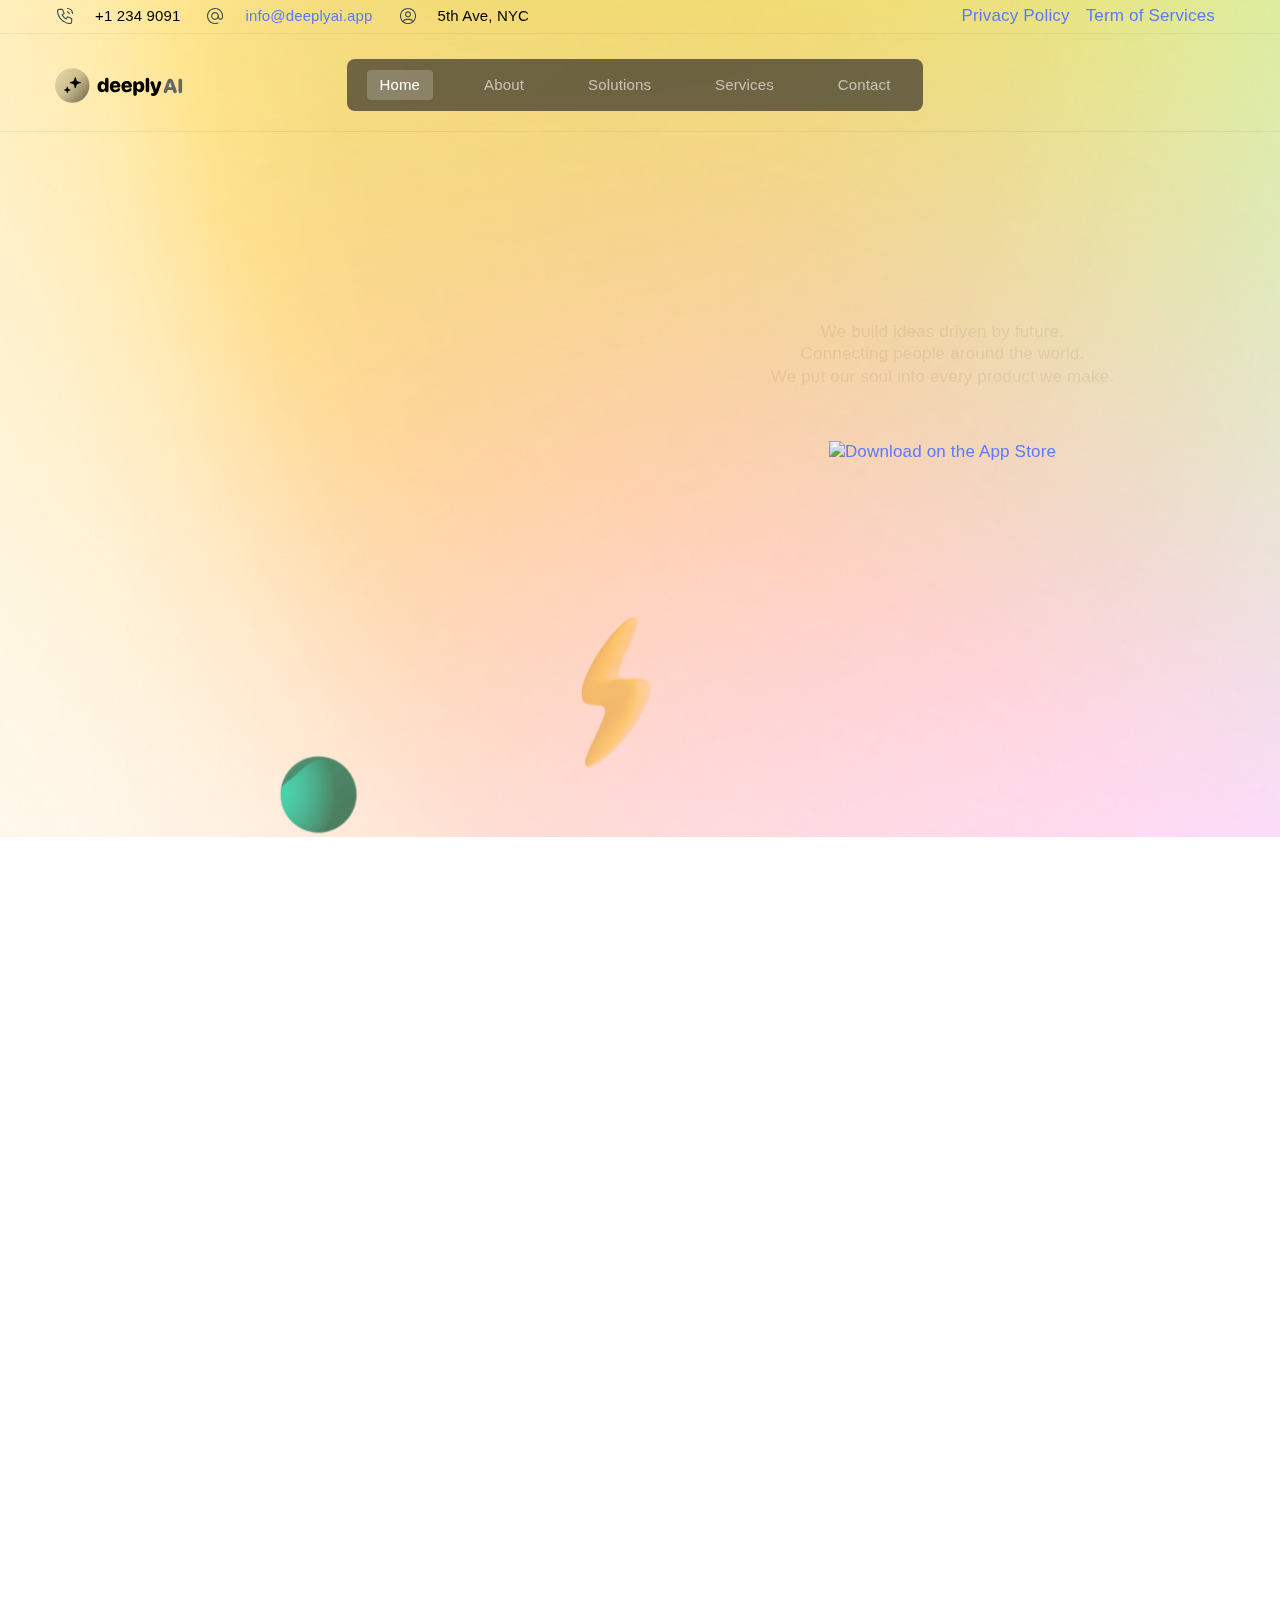
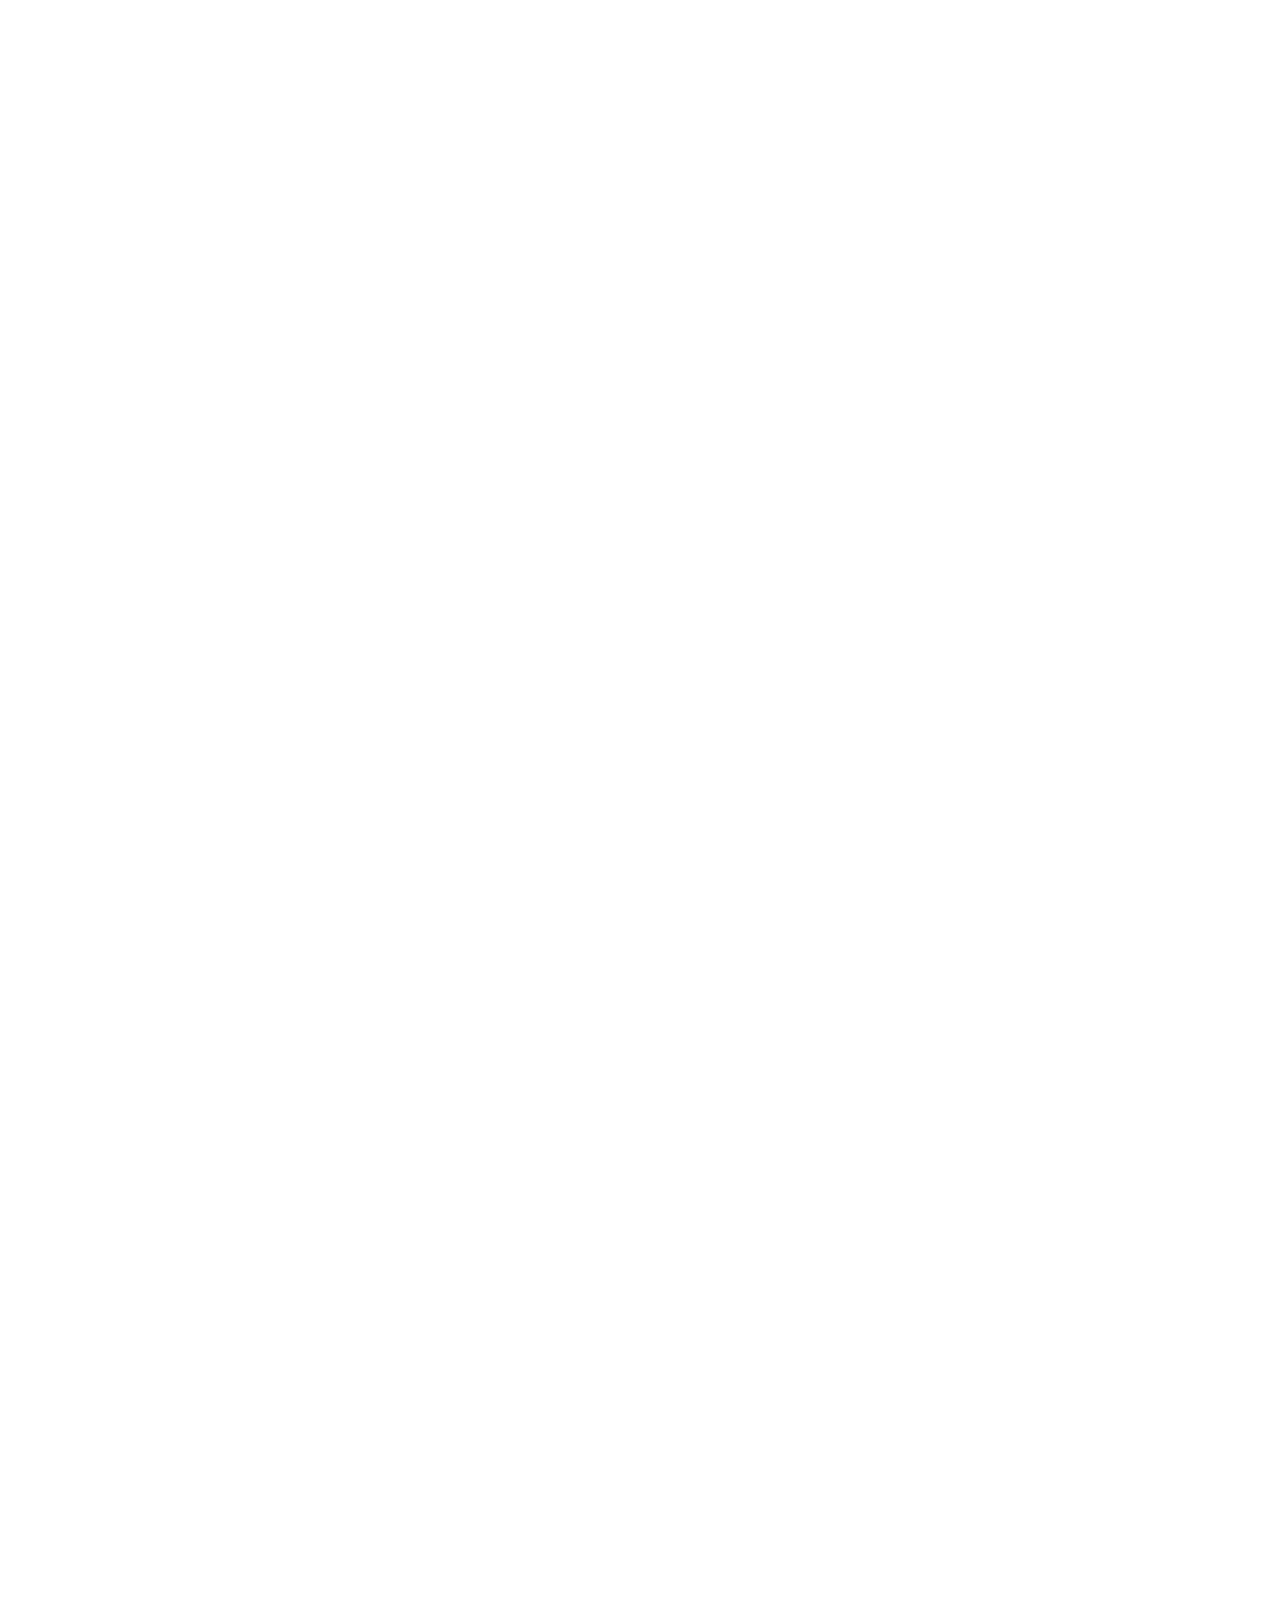
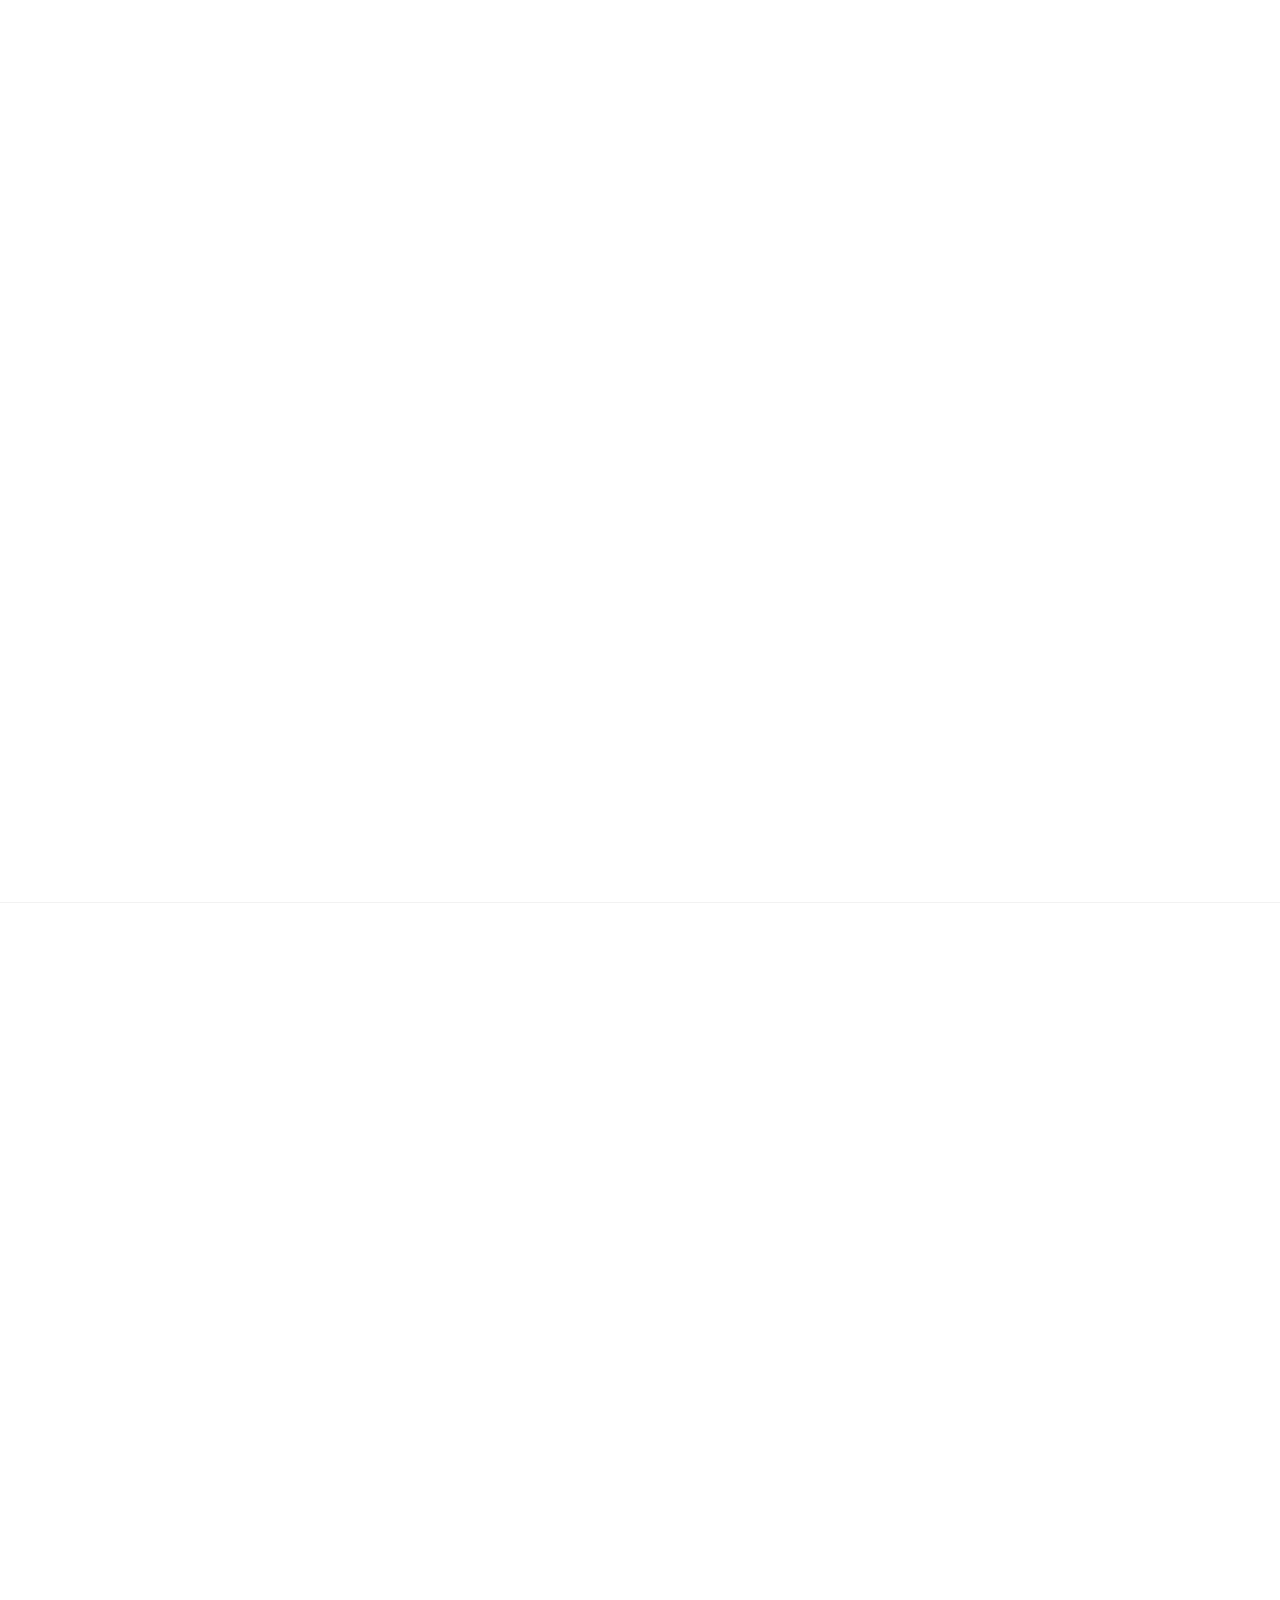
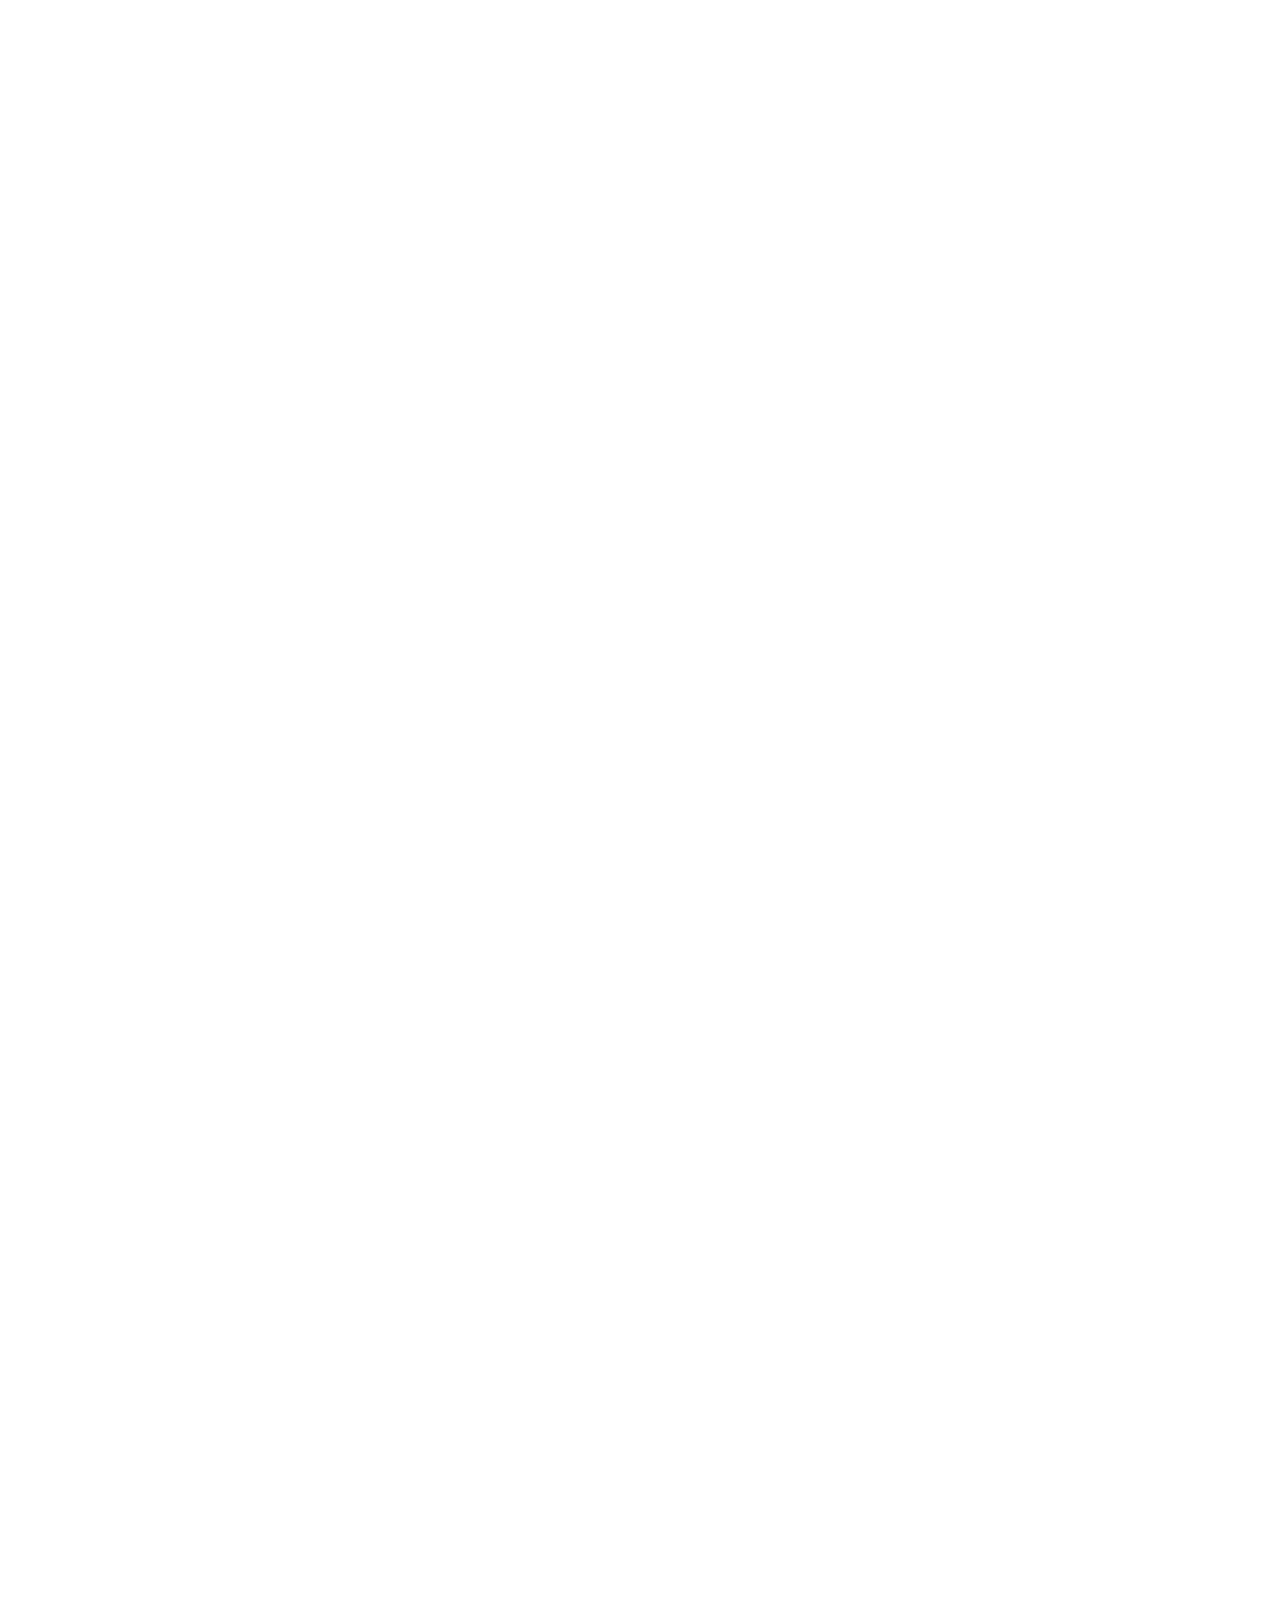
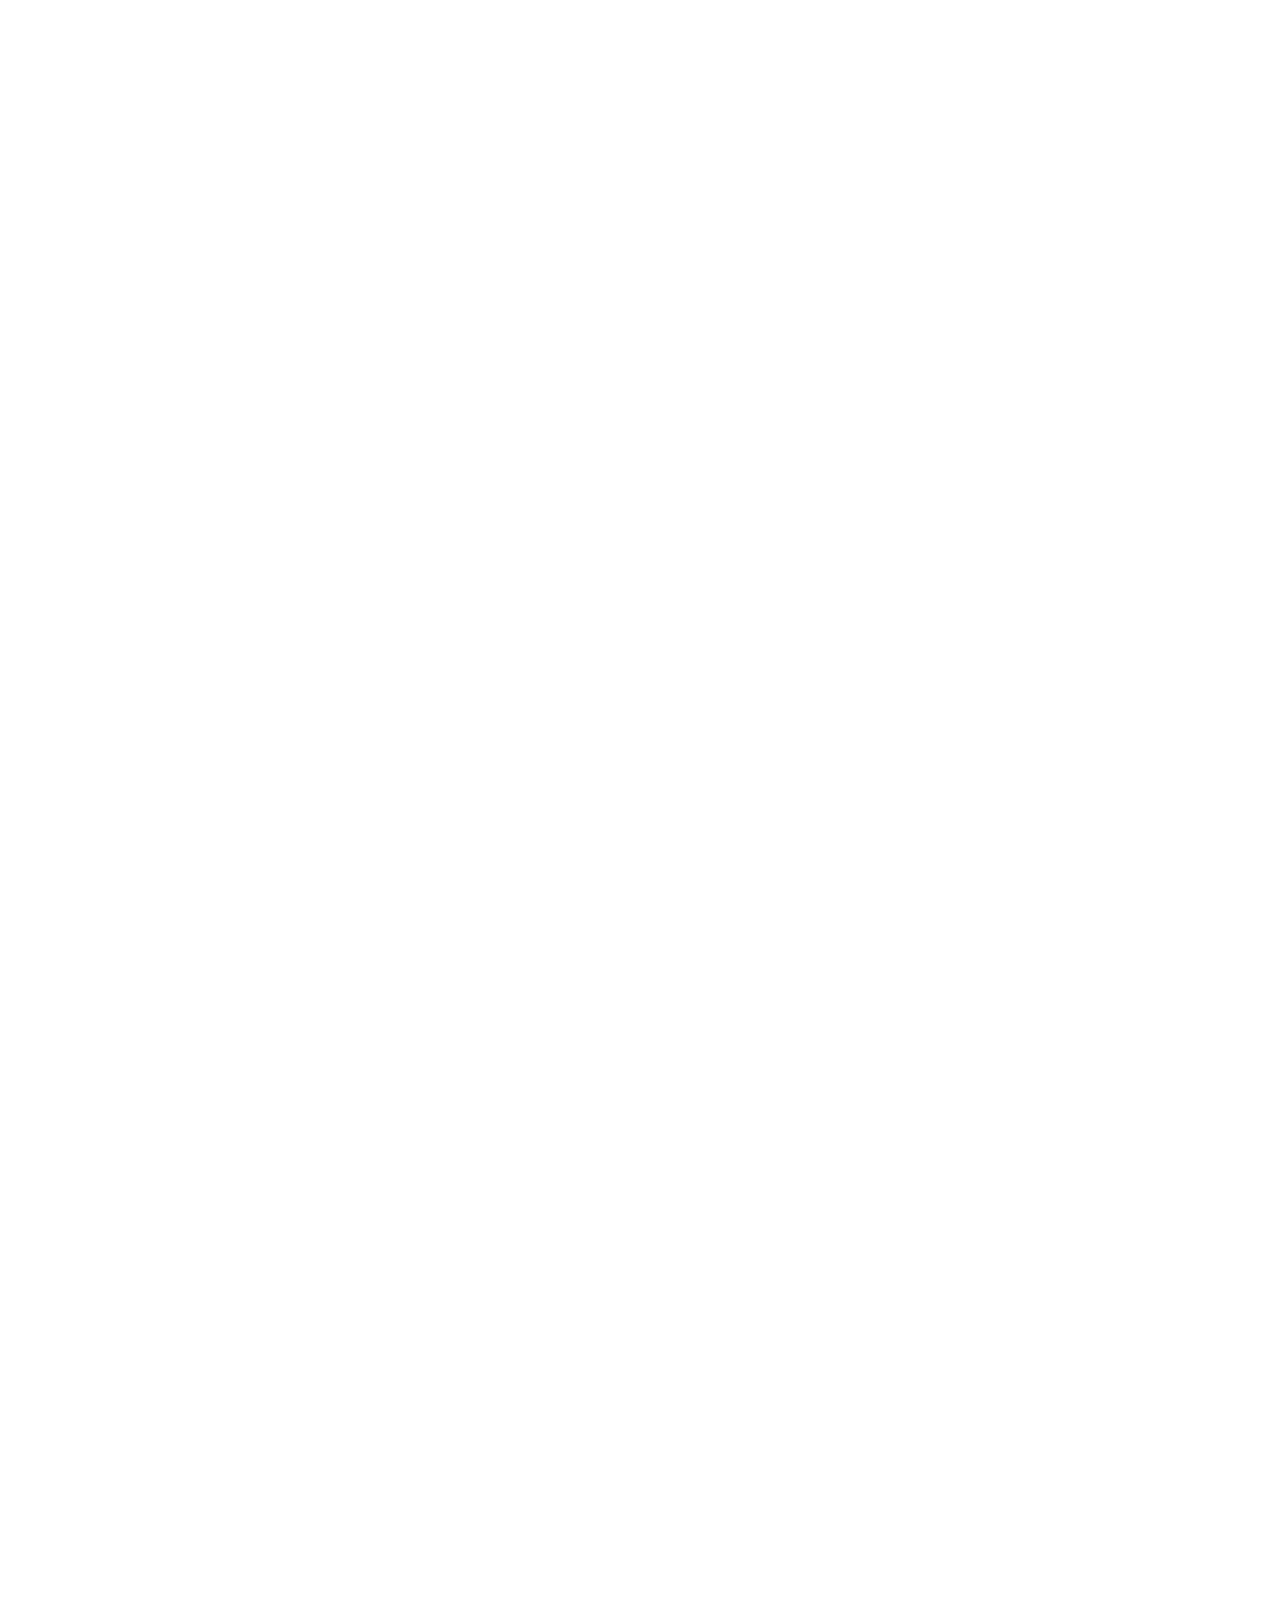
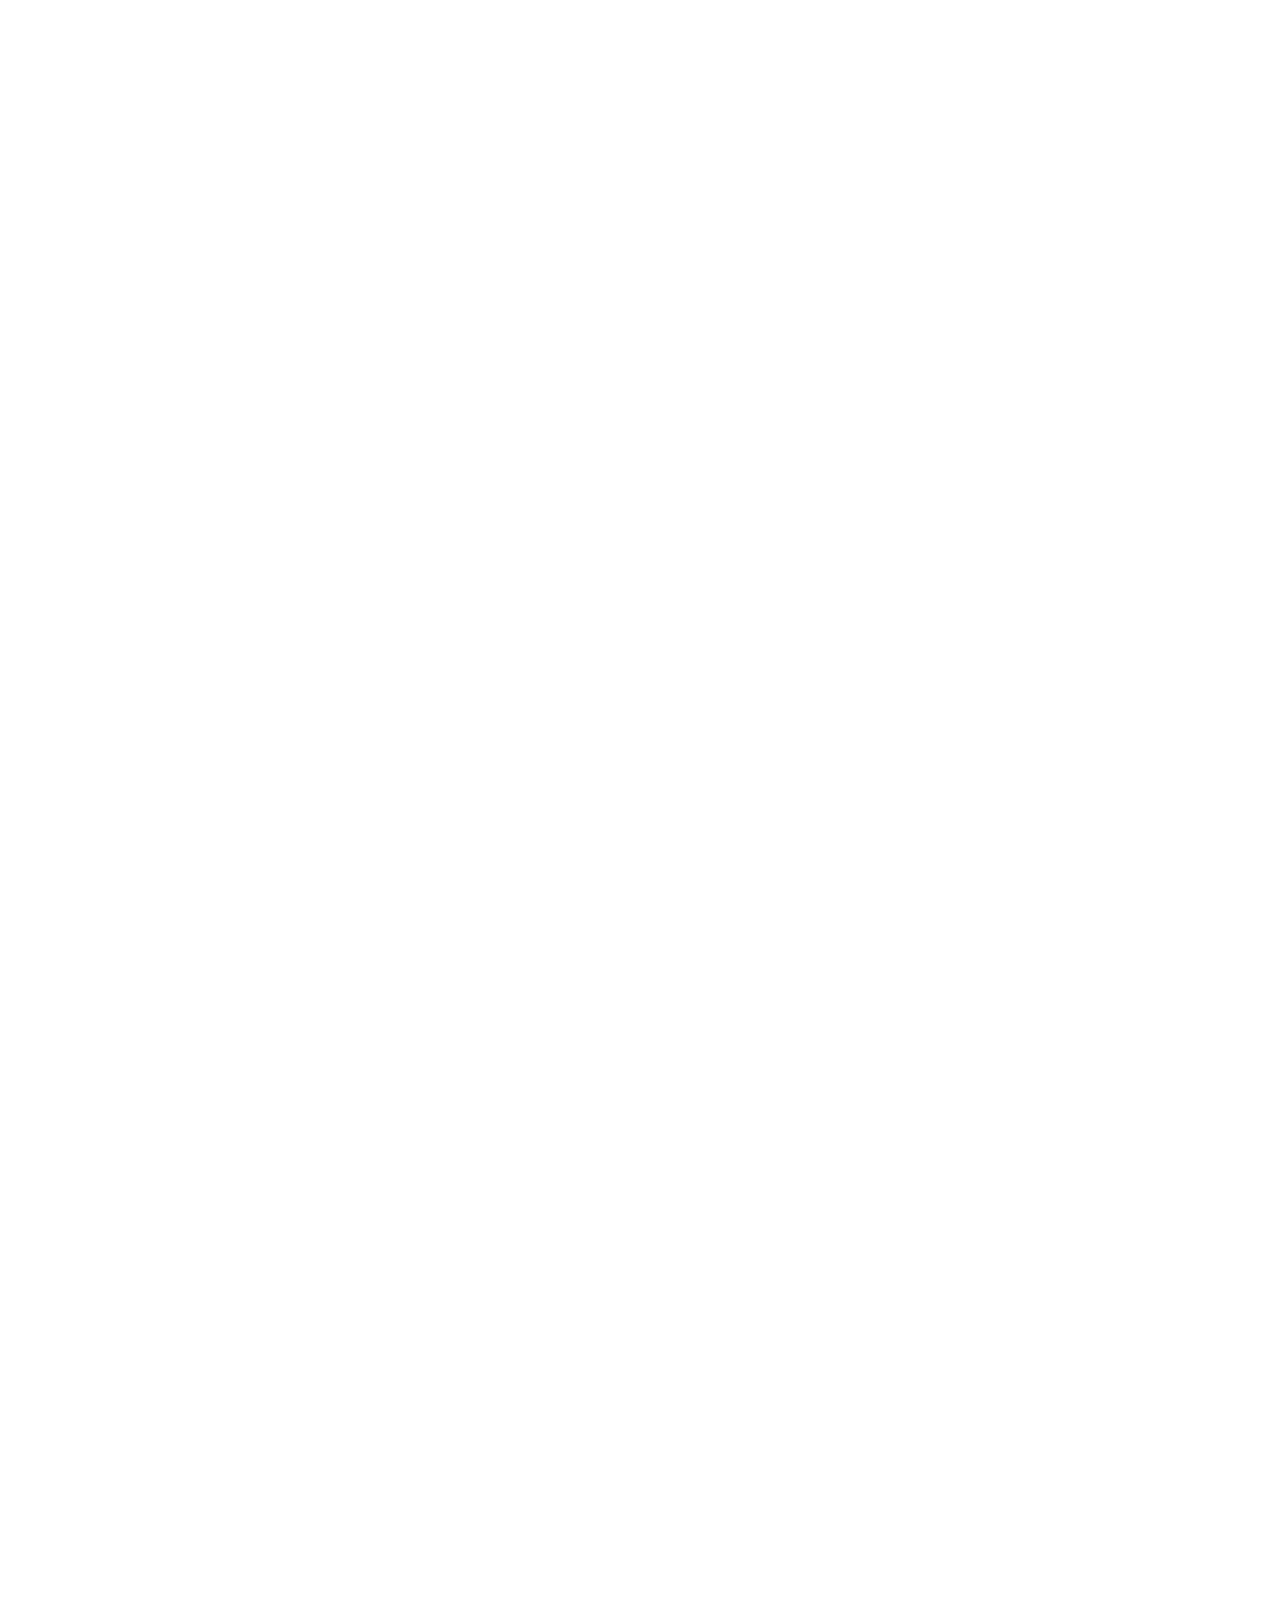
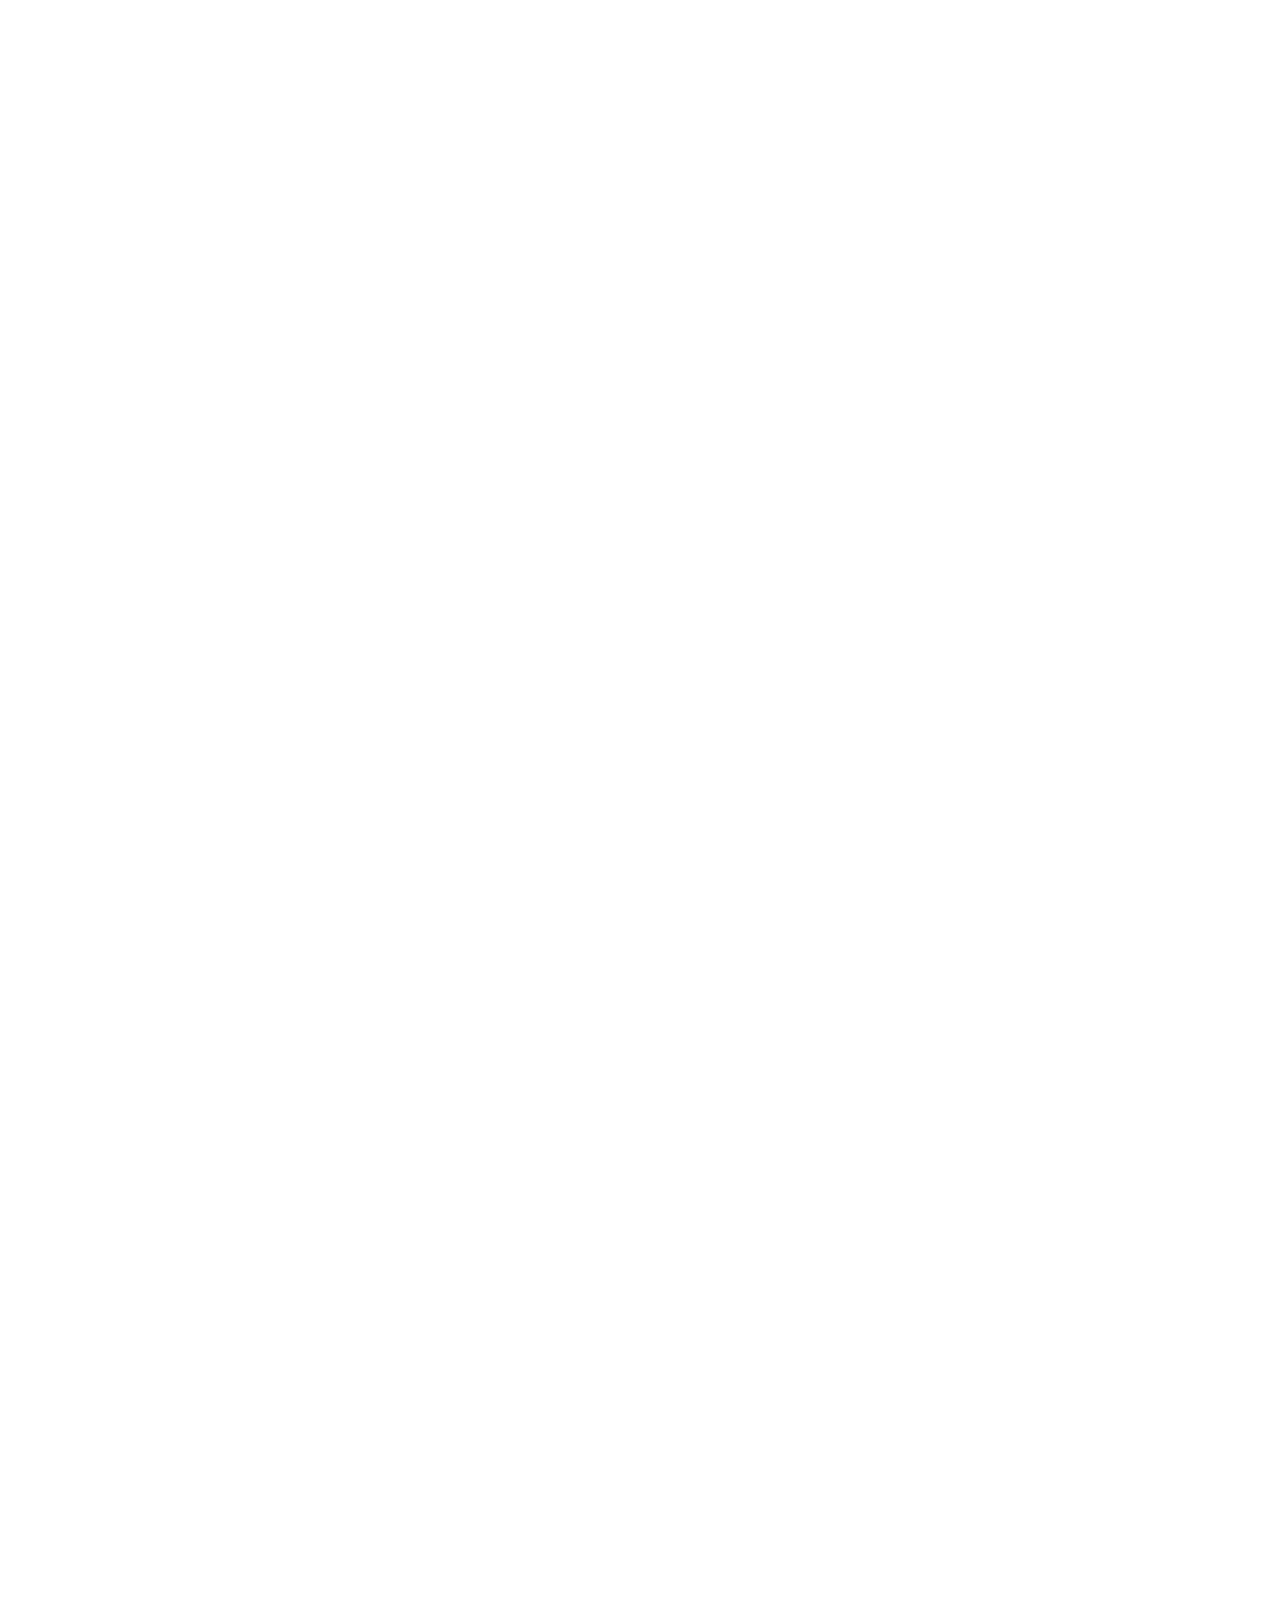
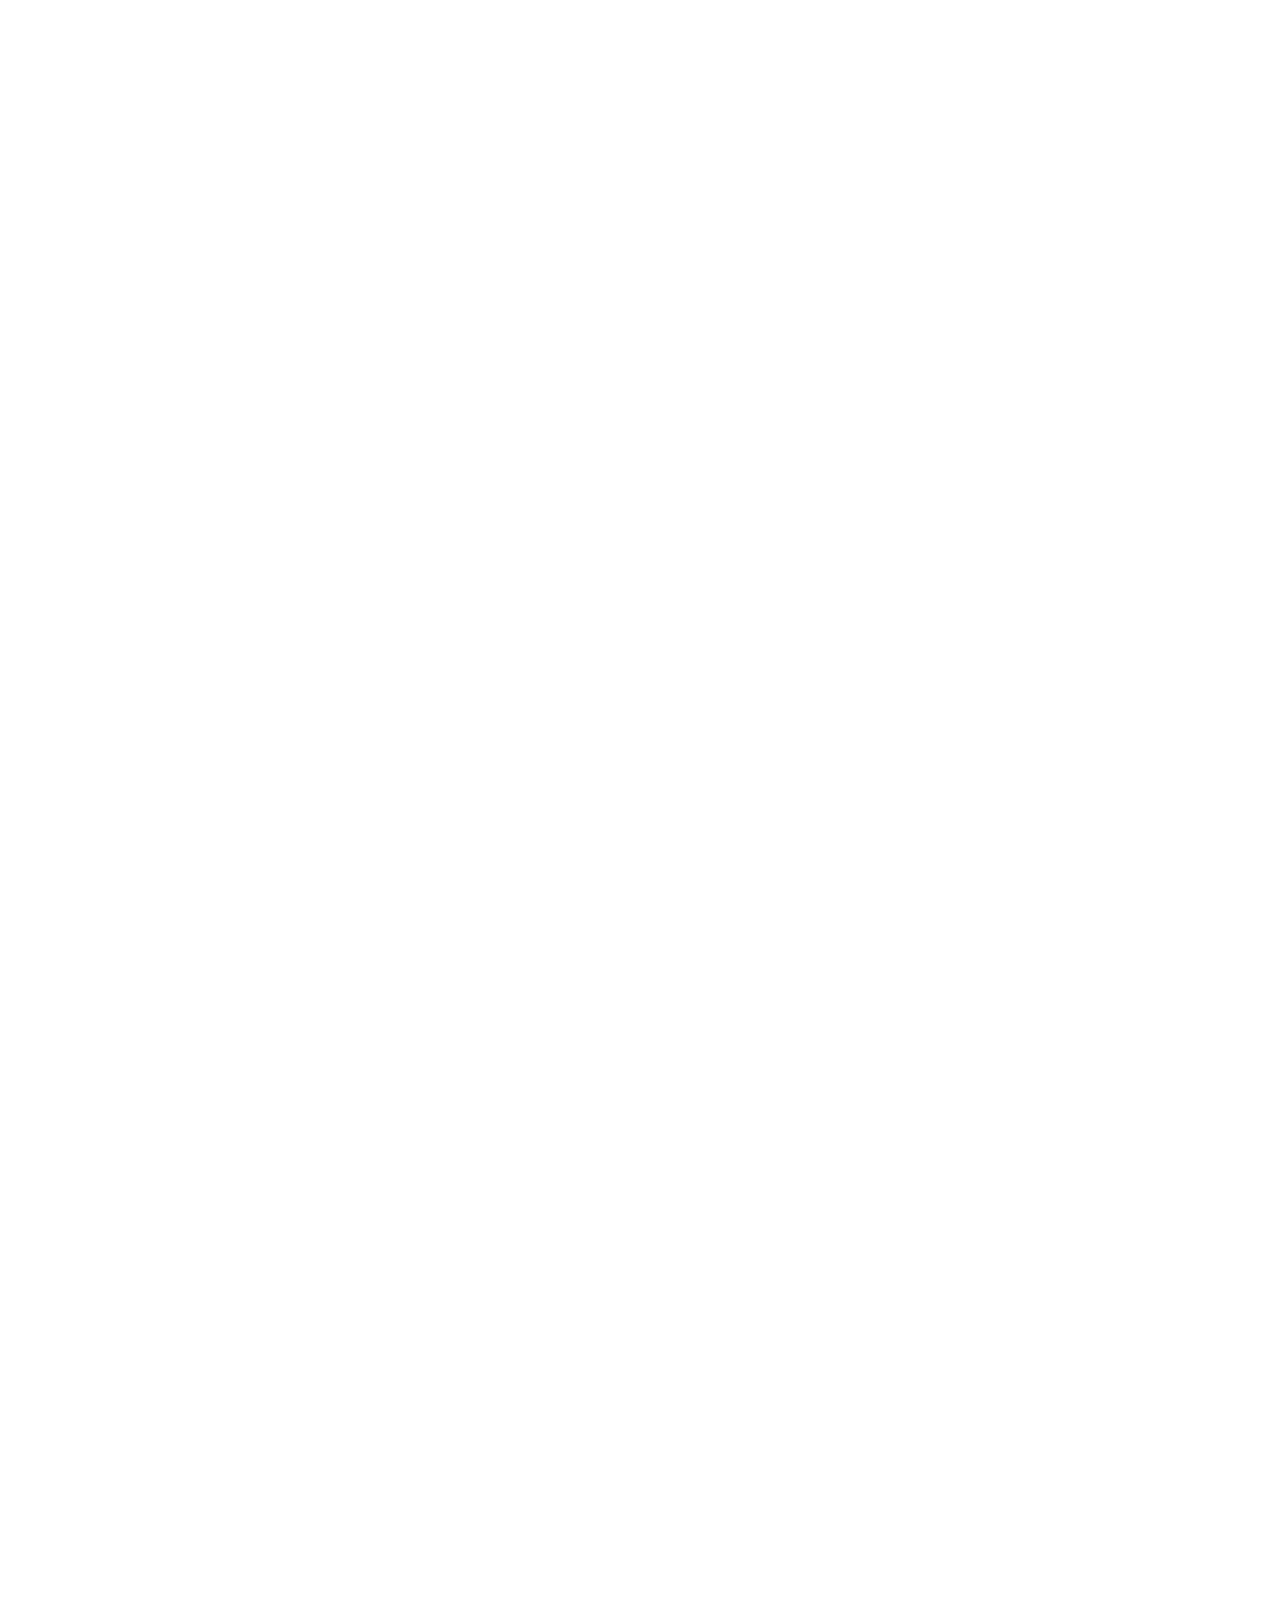
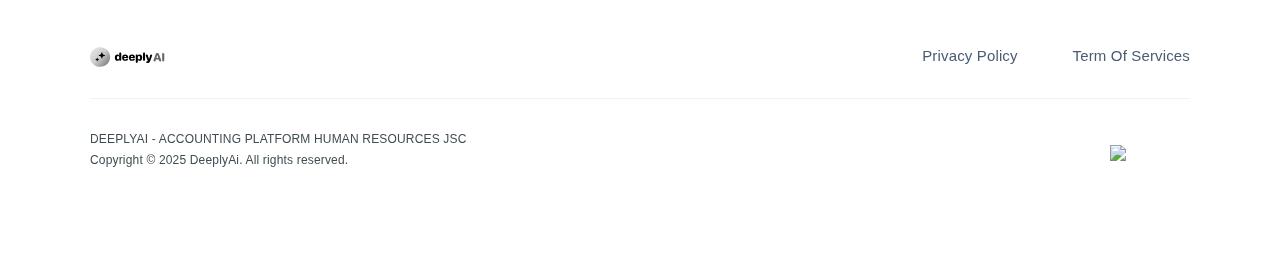
==== commit 4dc2f98d: "fix link appstore" ====
--- a/index.html
+++ b/index.html
@@ -7226,7 +7226,7 @@
 									</div>
 								</div>
 								<div class="elementor-element elementor-element-b87bda5 elementor-widget-mobile__width-initial elementor-widget elementor-widget-ld_fancy_image" data-id="b87bda5" data-element_type="widget" data-widget_type="ld_fancy_image.default">
-									<a href="https://apps.apple.com/us/developer/orientpro-lam-an-investment-trade-jsc/id1614396757?itscg=30200&amp;itsct=apps_box_badge&amp;mttnsubad=1614396757" style="display: inline-block;">
+									<a href="https://apps.apple.com/us/developer/" style="display: inline-block;">
 										<img src="https://toolbox.marketingtools.apple.com/api/v2/badges/download-on-the-app-store/black/en-us" alt="Download on the App Store" style="width: 210px; height: 70px; vertical-align: middle; object-fit: contain;">
 									</a>
 								</div>
@@ -11283,7 +11283,7 @@
 									data-id="cc4bd10" data-element_type="widget" data-widget_type="ld_button.default">
 									<div class="elementor-widget-container">
 
-										<a href="https://apps.apple.com/us/developer/orientpro-lam-an-investment-trade-jsc/id1614396757?itscg=30200&amp;itsct=apps_box_badge&amp;mttnsubad=1614396757" style="display: inline-block;">
+										<a href="https://apps.apple.com/us/developer/" style="display: inline-block;">
 											<img src="https://toolbox.marketingtools.apple.com/api/v2/badges/download-on-the-app-store/black/en-us" alt="Download on the App Store" style="width: 210px; height: 70px; vertical-align: middle; object-fit: contain;">
 										</a>
 										
@@ -11677,7 +11677,7 @@
 								<div class="elementor-widget-container">
 									<div class="elementor-social-icons-wrapper elementor-grid">
 										
-										<a href="https://apps.apple.com/us/developer/orientpro-lam-an-investment-trade-jsc/id1614396757?itscg=30200&amp;itsct=apps_box_badge&amp;mttnsubad=1614396757" style="display: inline-block;">
+										<a href="https://apps.apple.com/us/developer/" style="display: inline-block;">
 											<img src="https://toolbox.marketingtools.apple.com/api/v2/badges/download-on-the-app-store/black/en-us" alt="Download on the App Store" style="width: 120px; height: 40px; vertical-align: middle; object-fit: contain;">
 										</a>
 										
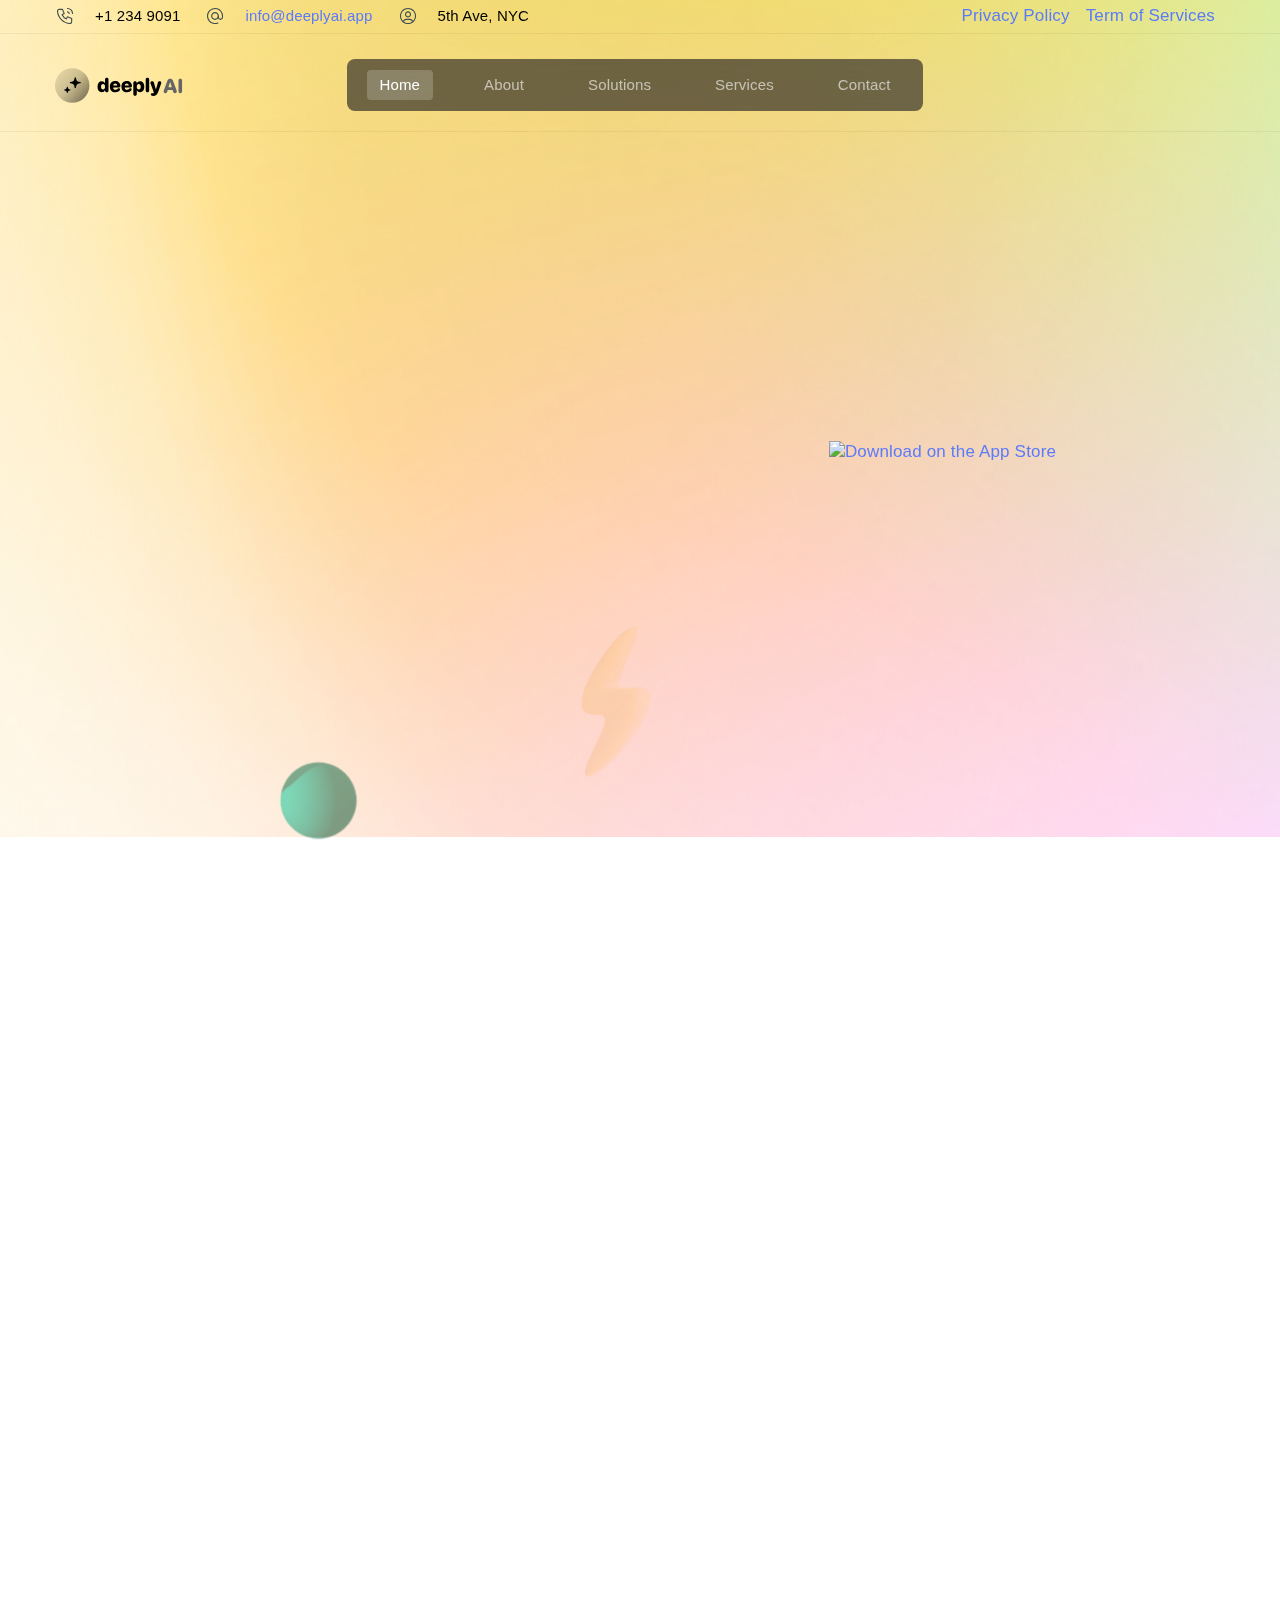
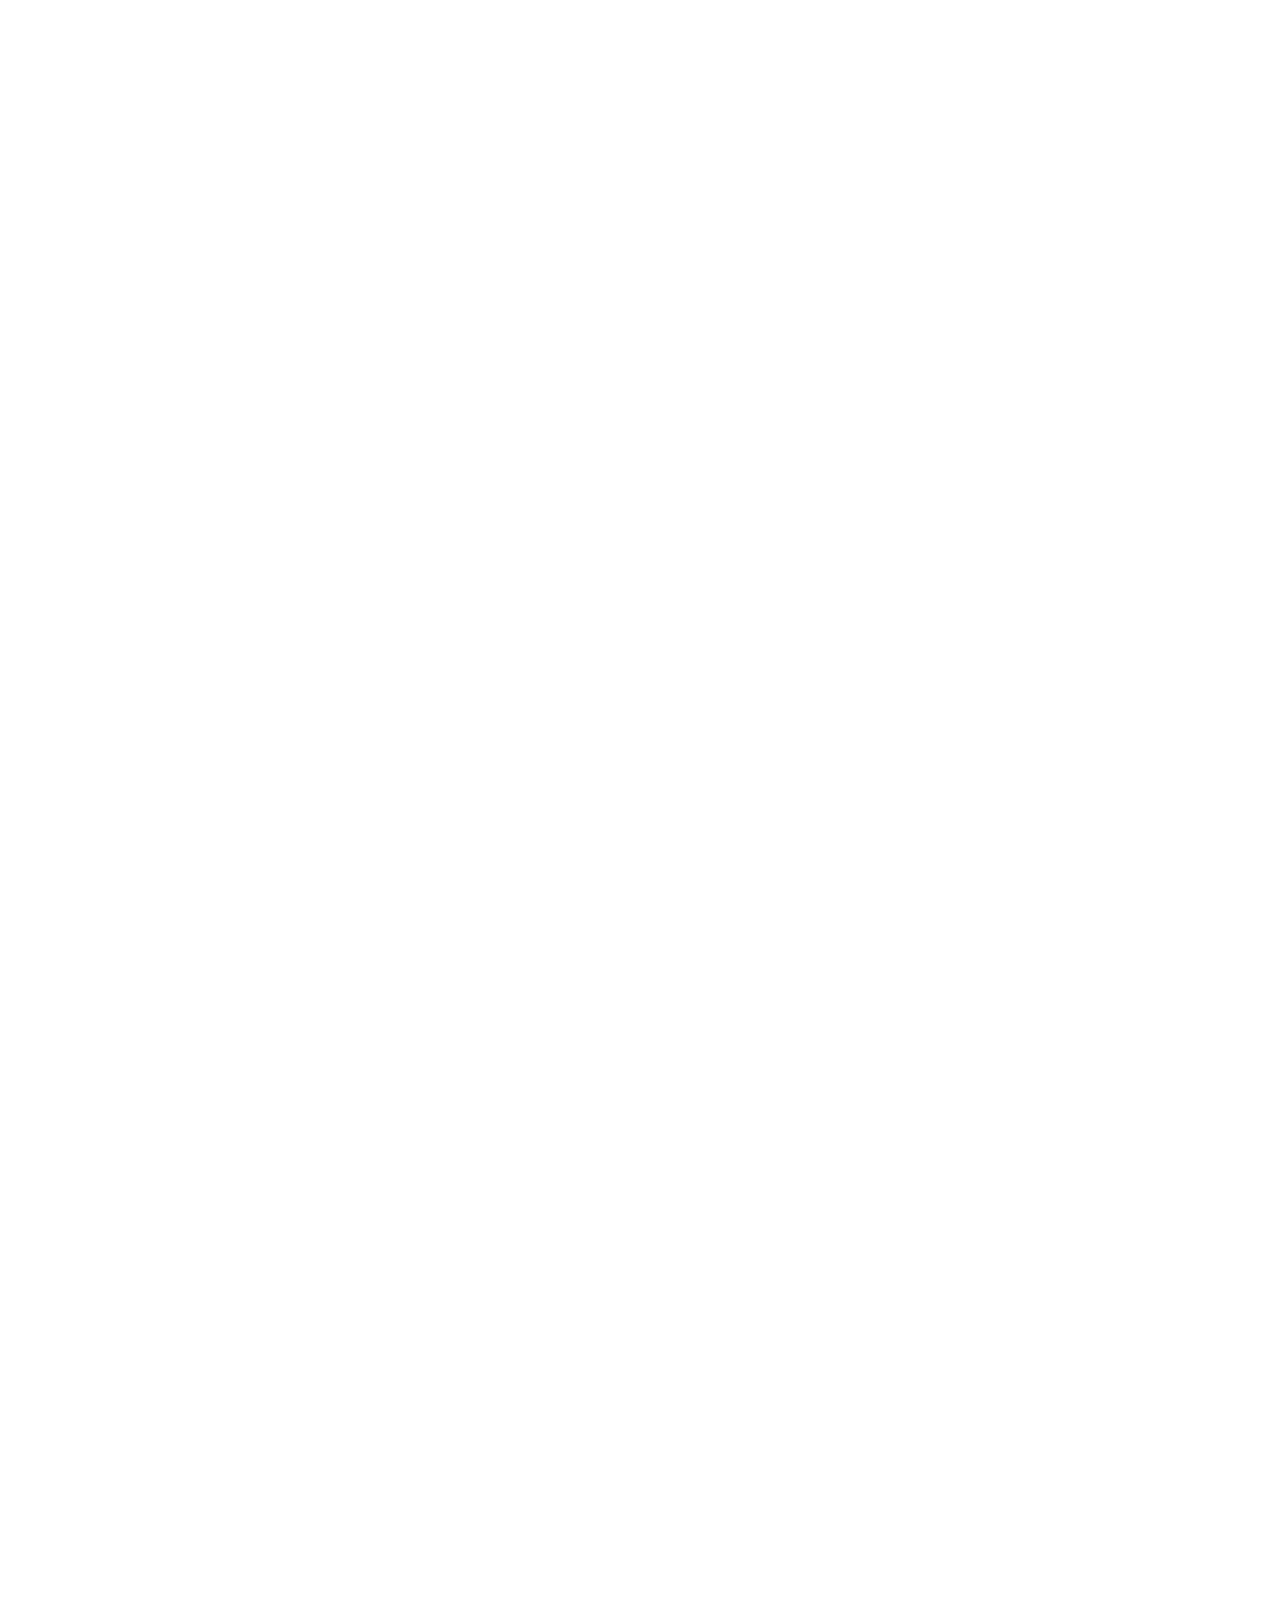
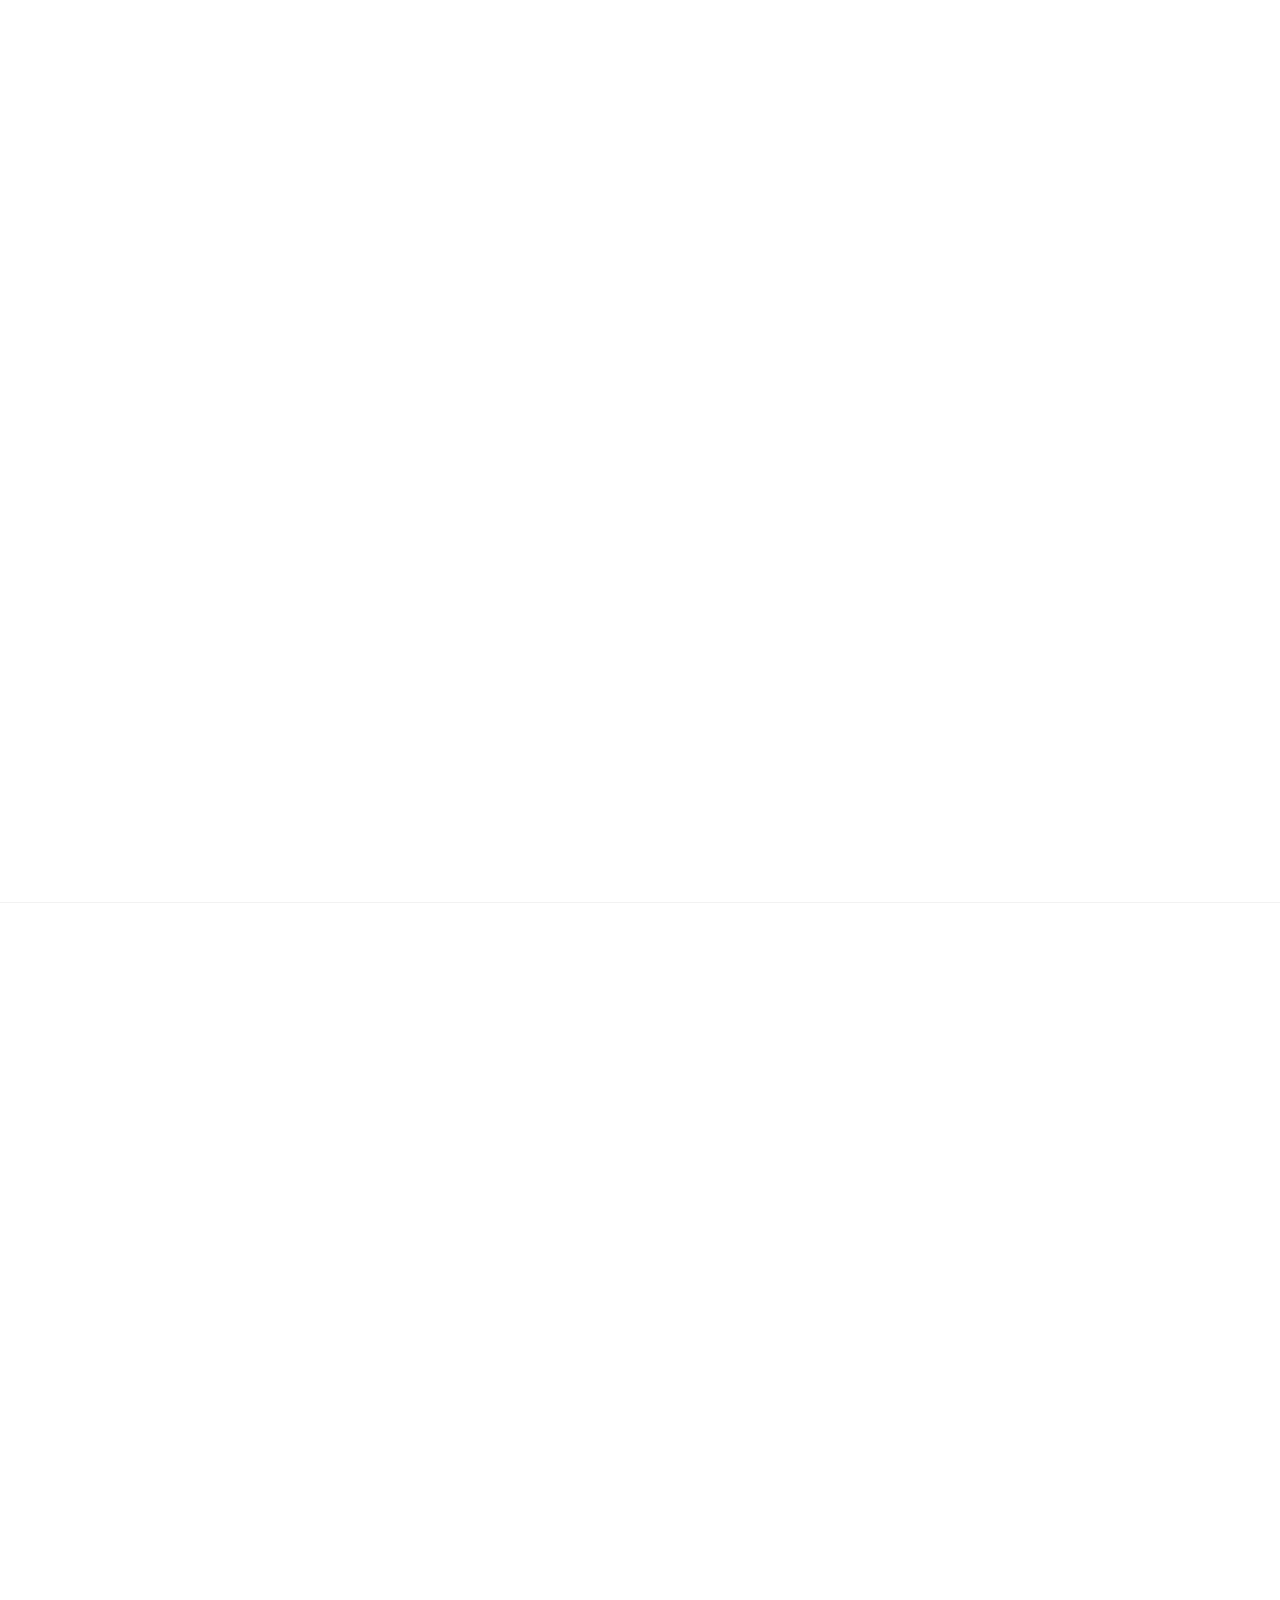
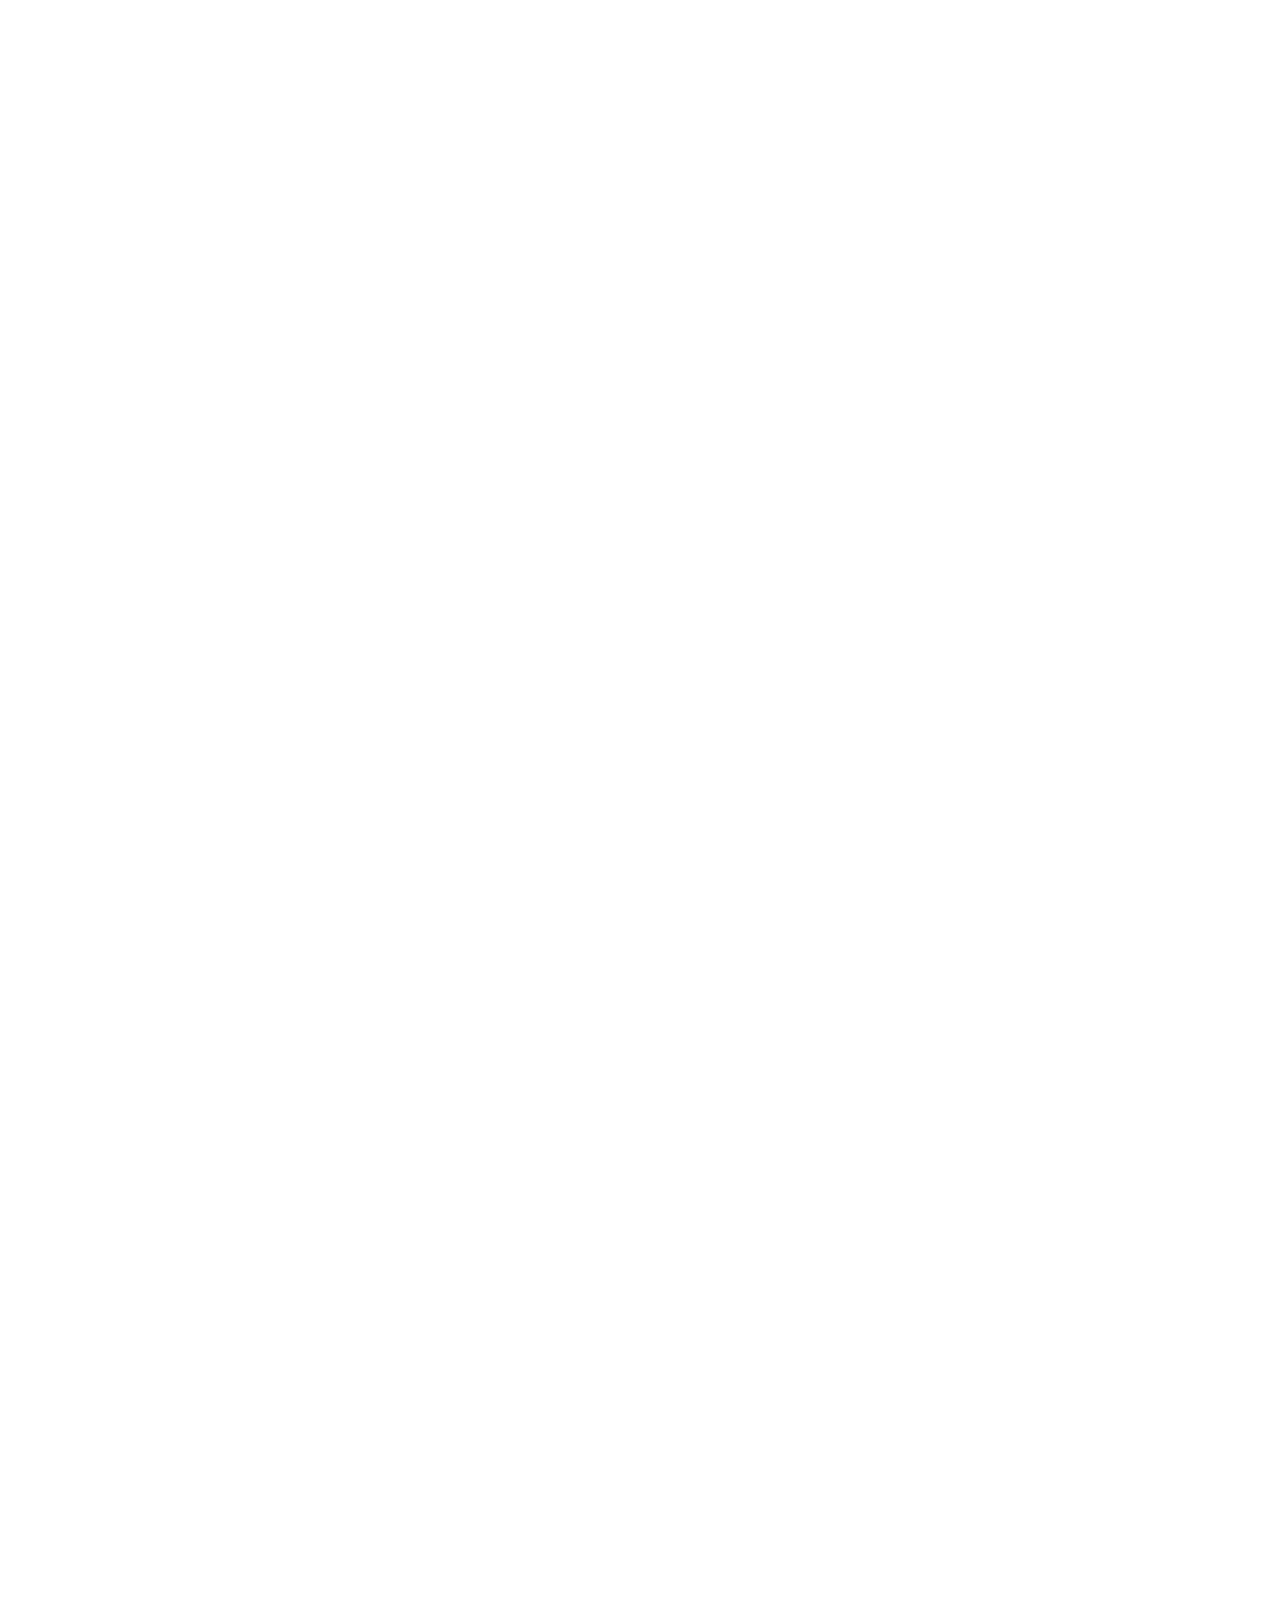
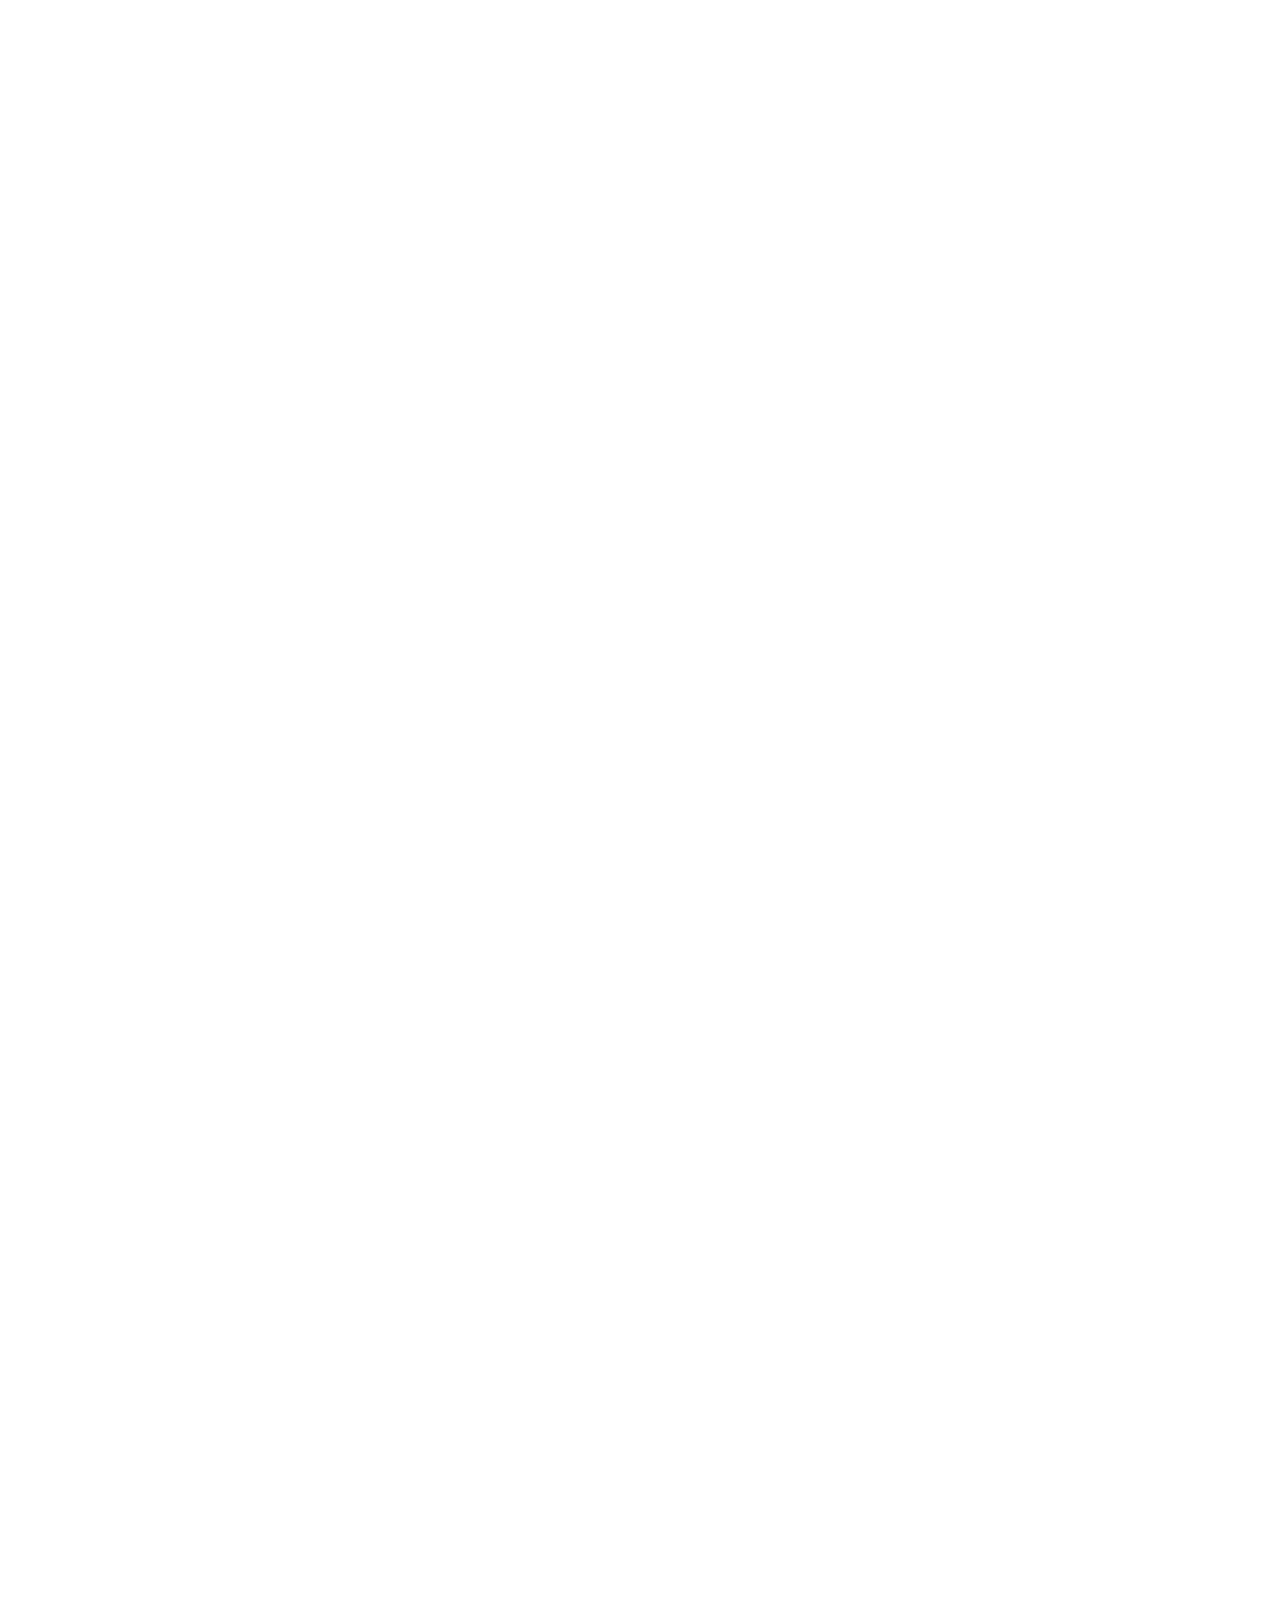
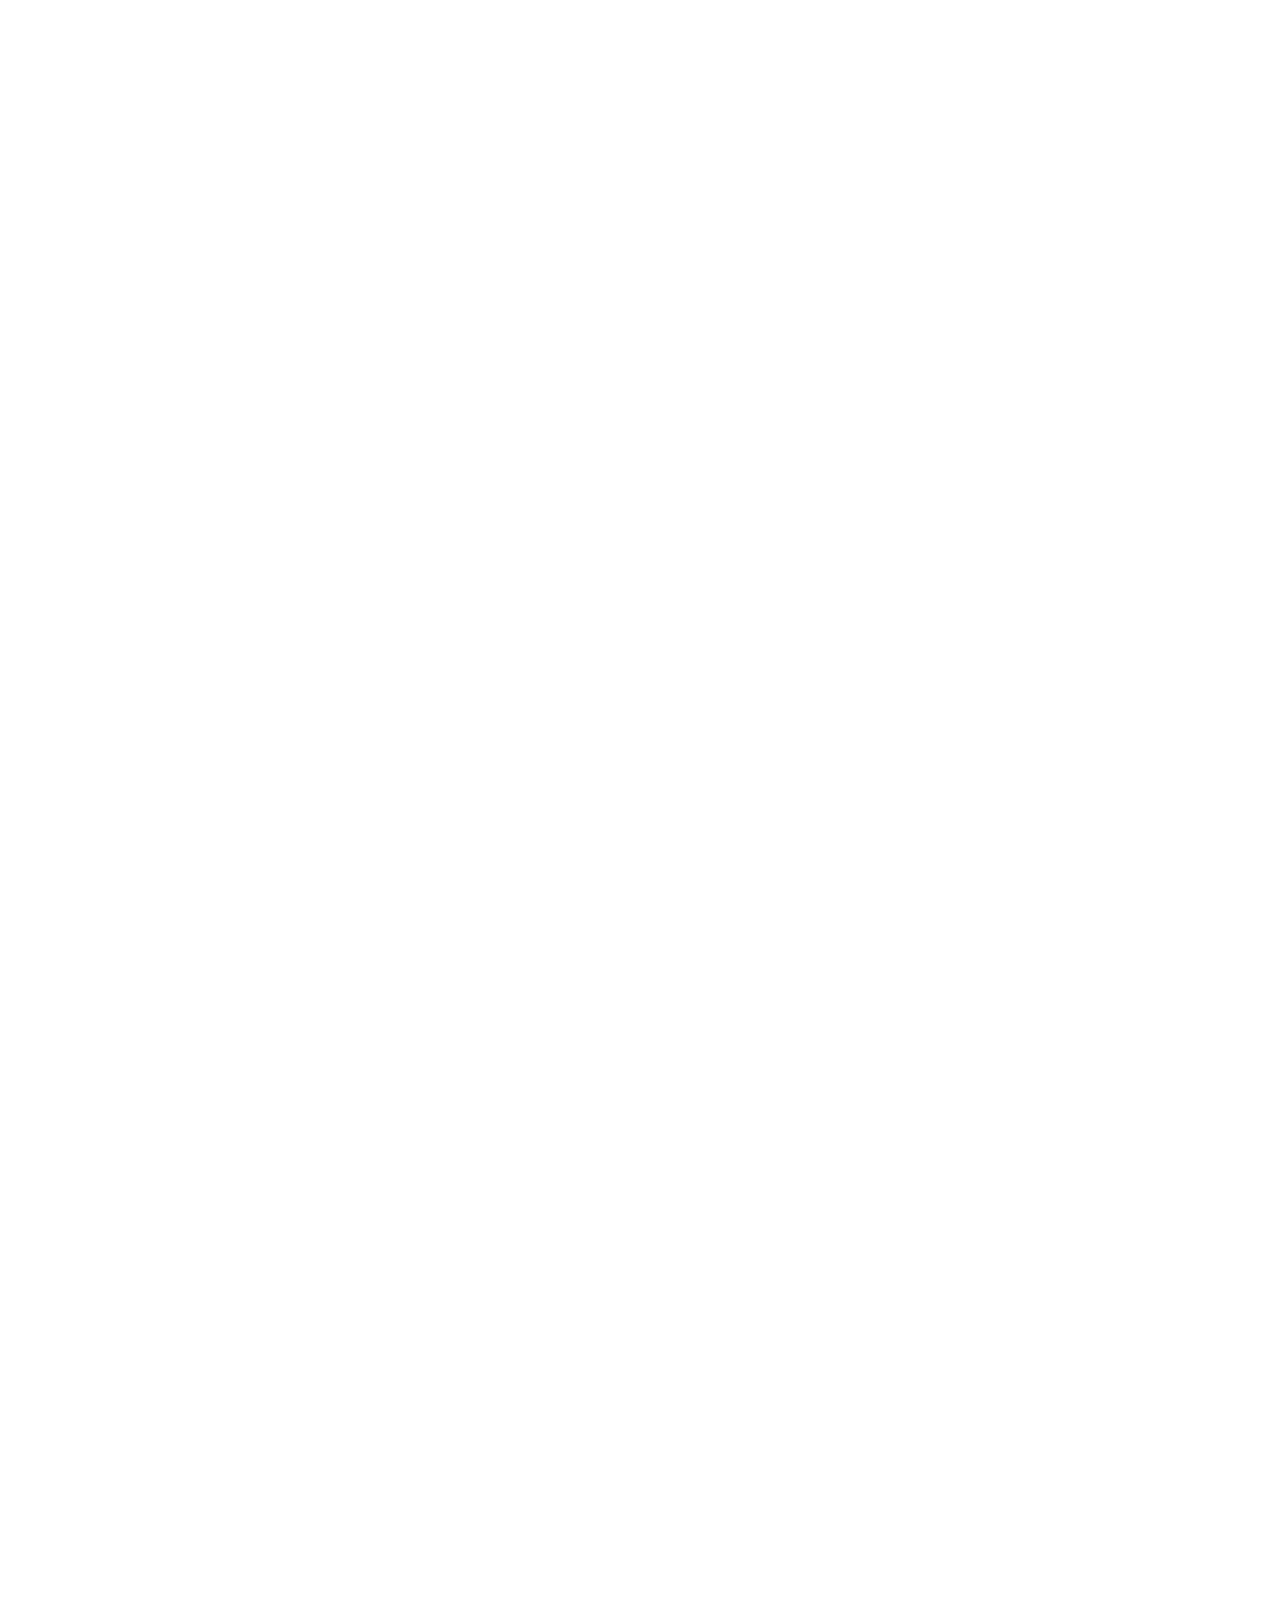
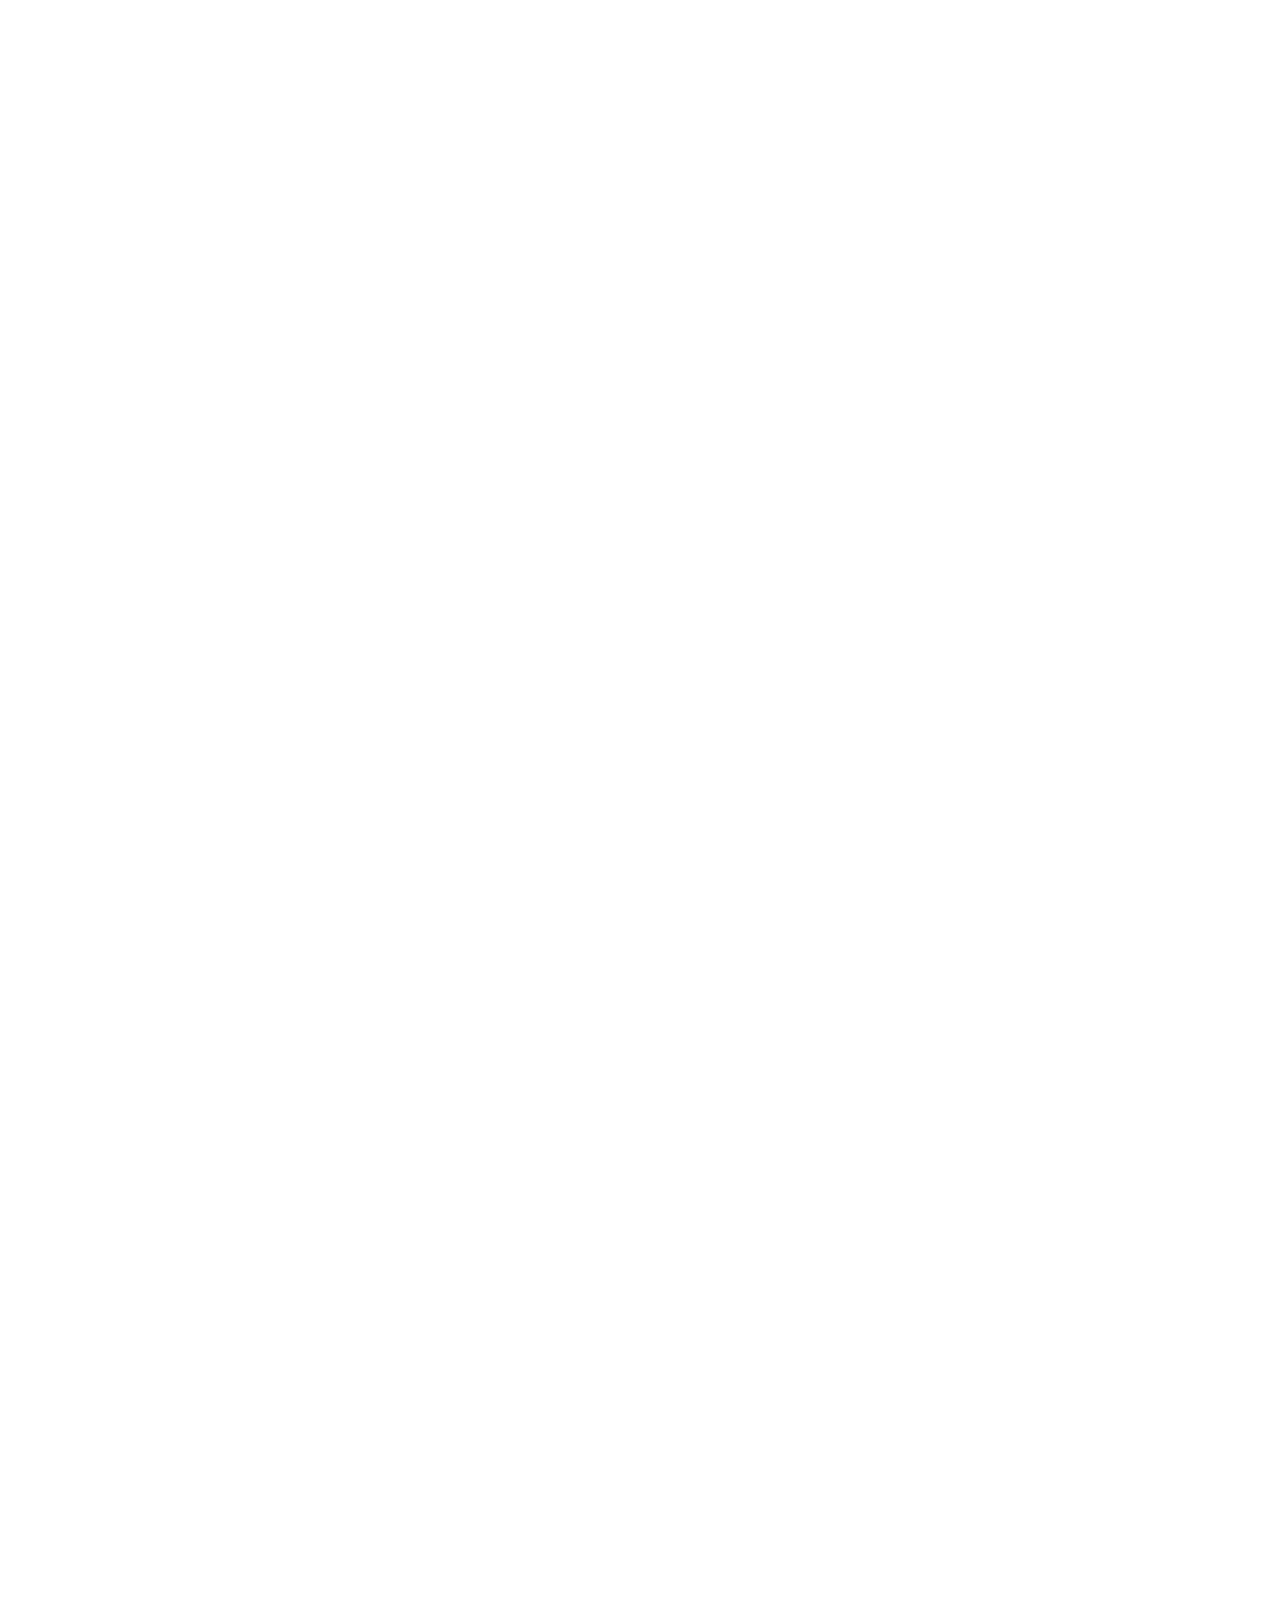
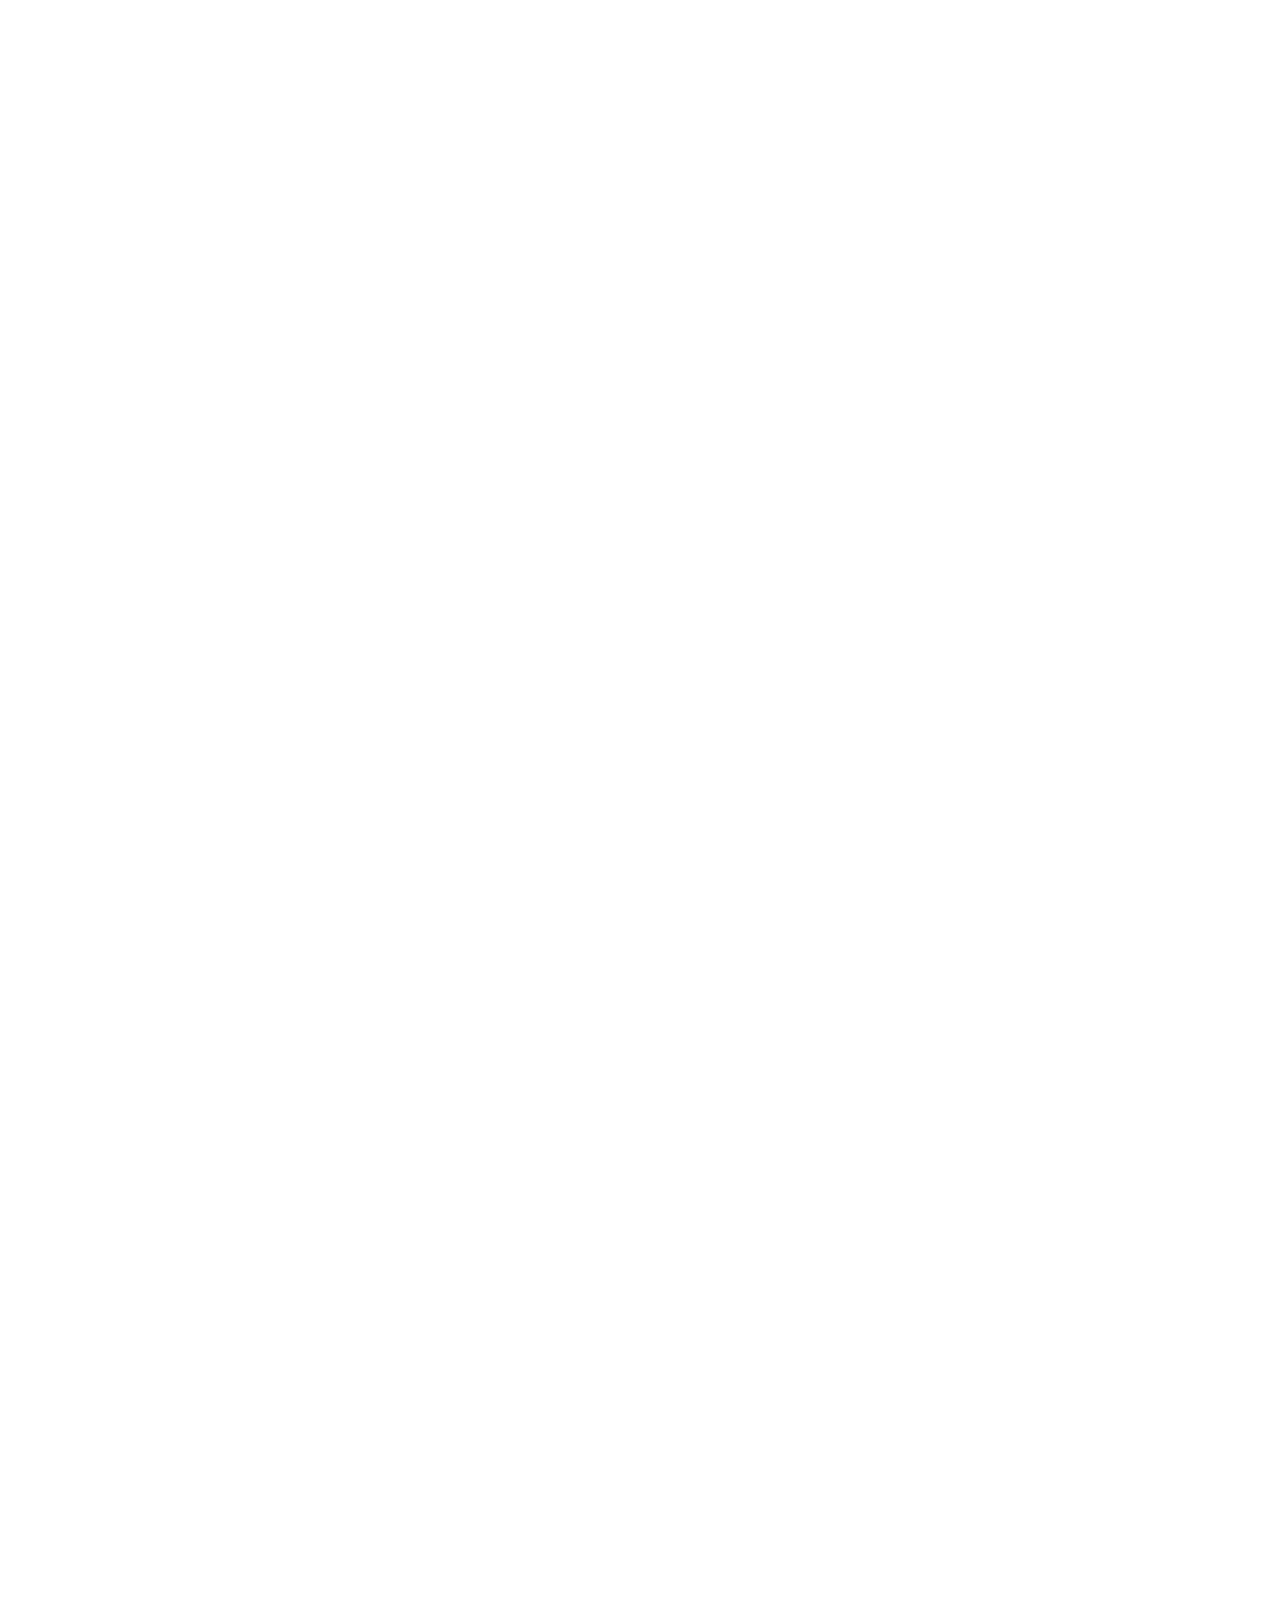
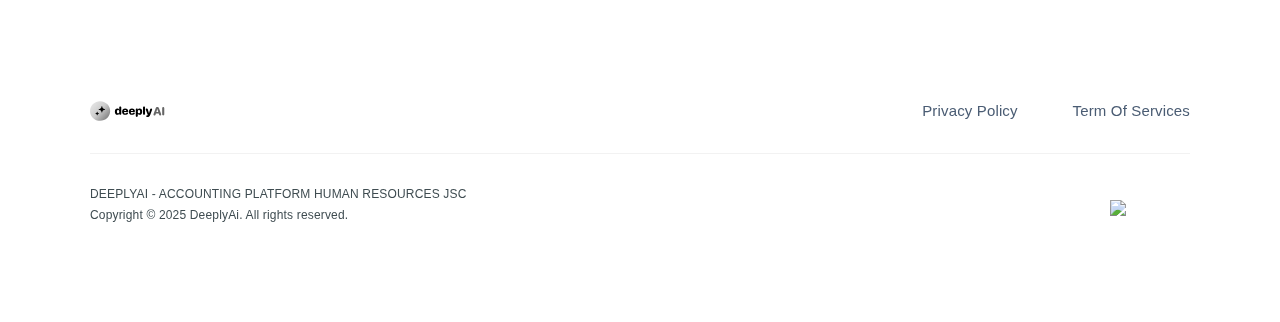
==== commit b3f2113f: "fix AIretouch" ====
--- a/index.html
+++ b/index.html
@@ -7226,7 +7226,7 @@
 									</div>
 								</div>
 								<div class="elementor-element elementor-element-b87bda5 elementor-widget-mobile__width-initial elementor-widget elementor-widget-ld_fancy_image" data-id="b87bda5" data-element_type="widget" data-widget_type="ld_fancy_image.default">
-									<a href="https://apps.apple.com/us/developer/" style="display: inline-block;">
+									<a href="https://apps.apple.com/us/developer/orientpro-lam-an-investment-trade-jsc/id1614396757?itscg=30200&amp;itsct=apps_box_badge&amp;mttnsubad=1614396757" style="display: inline-block;">
 										<img src="https://toolbox.marketingtools.apple.com/api/v2/badges/download-on-the-app-store/black/en-us" alt="Download on the App Store" style="width: 210px; height: 70px; vertical-align: middle; object-fit: contain;">
 									</a>
 								</div>
@@ -8859,6 +8859,7 @@
 									</div>
 								</div>
 							</div>
+
 							<div data-custom-animations="true"
 								data-ca-options="{&quot;addChildTimelines&quot;:false,&quot;trigger&quot;:&quot;firstChild&quot;,&quot;animationTarget&quot;:&quot;:scope  &gt; .elementor-element:not(.lqd-exclude-parent-ca) &gt; .elementor-widget-container, :scope  &gt; .elementor-widget-hub_fancy_heading .lqd-split-lines .lqd-lines .split-inner, :scope  &gt; .elementor-widget-hub_fancy_heading .lqd-split-words .lqd-words .split-inner, :scope  &gt; .elementor-widget-hub_fancy_heading .lqd-split-chars .lqd-chars .split-inner, :scope  &gt; .elementor-widget-hub_fancy_heading .lqd-adv-txt-fig, :scope  &gt; .elementor-widget-ld_custom_menu .lqd-fancy-menu &gt; ul &gt; li, :scope .e-con:not([data-parallax]) .elementor-element &gt; .elementor-widget-container, :scope .e-con:not([data-parallax]) .elementor-widget-hub_fancy_heading .lqd-split-lines .lqd-lines .split-inner, :scope .e-con:not([data-parallax]) .elementor-widget-hub_fancy_heading .lqd-split-words .lqd-words .split-inner, :scope .e-con:not([data-parallax]) .elementor-widget-hub_fancy_heading .lqd-split-chars .lqd-chars .split-inner, :scope .e-con:not([data-parallax]) .elementor-widget-ld_custom_menu .lqd-fancy-menu &gt; ul &gt; li&quot;,&quot;duration&quot;:1000,&quot;delay&quot;:100,&quot;ease&quot;:[&quot;power4.out&quot;],&quot;initValues&quot;:{&quot;y&quot;:&quot;30px&quot;,&quot;opacity&quot;:0,&quot;transformOrigin&quot;:&quot;50% 50% 0px&quot;},&quot;animations&quot;:{&quot;y&quot;:&quot;0px&quot;,&quot;opacity&quot;:1,&quot;transformOrigin&quot;:&quot;50% 50% 0px&quot;}}"
 								class="elementor-element elementor-element-ad081ac e-con-full e-flex e-con e-child"
@@ -8876,8 +8877,7 @@
 											<div
 												class="lqd-curtain-item d-flex lqd-curtain-item-active elementor-repeater-item-b2489fe">
 												<h4 class="lqd-curtain-item-title d-flex m-0"><span
-														class="lqd-curtain-item-title-inner d-flex align-items-center flex-grow-1 text-vertical">Nexa
-														Mobile</span></h4>
+														class="lqd-curtain-item-title-inner d-flex align-items-center flex-grow-1 text-vertical">Built-in Product Development</span></h4>
 												<div class="lqd-curtain-item-content d-flex align-items-end">
 													<div class="lqd-curtain-item-content-inner">
 														<div class="lqd-curtain-item-content-width-outer">
@@ -9096,8 +9096,8 @@
 																								src="data:image/svg+xml;charset=utf-8,%3Csvg xmlns%3D&#039;http%3A%2F%2Fwww.w3.org%2F2000%2Fsvg&#039; viewBox%3D&#039;0 0 1204 846&#039;%2F%3E"
 																								class="attachment-full size-full wp-image-54 ld-lazyload"
 																								alt="" itemprop="image"
-																								data-src="./assets/images/curtain-1.png"
-																								data-srcset="./assets/images/curtain-1.png 1204w, ./assets/images/curtain-1-300x211.png 300w, ./assets/images/curtain-1-1024x720.png 1024w"
+																								data-src="./assets/images/devsoul.svg"
+																								data-srcset="./assets/images/devsoul.svg 1204w, ./assets/images/devsoul-300x211.svg 300w, ./assets/images/devsoul-1024x720.svg 1024w"
 																								data-sizes="(max-width: 1204px) 100vw, 1204px"
 																								data-aspect="1.4231678486998">
 																						</figure>
@@ -9120,7 +9120,7 @@
 																						class="ld-fancy-heading pos-rel">
 																						<h5
 																							class="ld-fh-element d-inline-block pos-rel  elementor-heading-title lqd-highlight-classic lqd-highlight-grow-left h5">
-																							Nexa Mobile</h5>
+																							Built-in Product Development</h5>
 																					</div>
 
 																				</div>
@@ -9135,9 +9135,7 @@
 																						class="ld-fancy-heading pos-rel">
 																						<p
 																							class="ld-fh-element d-inline-block pos-rel  lqd-highlight-classic lqd-highlight-grow-left p">
-																							Our team of experts combines
-																							deep technical knowledge
-																							with creative thinking.</p>
+																							Bring your ideas to life an intuitive visual editor create, edit, and customize.</p>
 																					</div>
 
 																				</div>
@@ -9155,7 +9153,7 @@
 											<div
 												class="lqd-curtain-item d-flex lqd-curtain-item-inactive elementor-repeater-item-9551831">
 												<h4 class="lqd-curtain-item-title d-flex m-0"><span
-														class="lqd-curtain-item-title-inner d-flex align-items-center flex-grow-1 text-vertical">SEO</span>
+														class="lqd-curtain-item-title-inner d-flex align-items-center flex-grow-1 text-vertical">Target</span>
 												</h4>
 												<div class="lqd-curtain-item-content d-flex align-items-end">
 													<div class="lqd-curtain-item-content-inner">
@@ -9397,7 +9395,7 @@
 																						class="ld-fancy-heading pos-rel">
 																						<h5
 																							class="ld-fh-element d-inline-block pos-rel  elementor-heading-title lqd-highlight-classic lqd-highlight-grow-left h5">
-																							3D Target</h5>
+																							Target</h5>
 																					</div>
 
 																				</div>
@@ -9432,8 +9430,7 @@
 											<div
 												class="lqd-curtain-item d-flex lqd-curtain-item-inactive elementor-repeater-item-be3ae0e">
 												<h4 class="lqd-curtain-item-title d-flex m-0"><span
-														class="lqd-curtain-item-title-inner d-flex align-items-center flex-grow-1 text-vertical">Photo
-														Retouching</span></h4>
+														class="lqd-curtain-item-title-inner d-flex align-items-center flex-grow-1 text-vertical">AI Retouching</span></h4>
 												<div class="lqd-curtain-item-content d-flex align-items-end">
 													<div class="lqd-curtain-item-content-inner">
 														<div class="lqd-curtain-item-content-width-outer">
@@ -9534,6 +9531,7 @@
 																		}
 																	}
 																</style>
+
 																<div data-elementor-type="container"
 																	data-elementor-id="6848"
 																	class="elementor elementor-6848">
@@ -9556,8 +9554,8 @@
 																								src="data:image/svg+xml;charset=utf-8,%3Csvg xmlns%3D&#039;http%3A%2F%2Fwww.w3.org%2F2000%2Fsvg&#039; viewBox%3D&#039;0 0 1204 846&#039;%2F%3E"
 																								class="attachment-full size-full wp-image-54 ld-lazyload"
 																								alt="" itemprop="image"
-																								data-src="./assets/images/curtain-1.png"
-																								data-srcset="./assets/images/curtain-1.png 1204w, ./assets/images/curtain-1-300x211.png 300w, ./assets/images/curtain-1-1024x720.png 1024w"
+																								data-src="./assets/images/photoretouching.webp"
+																								data-srcset="./assets/images/photoretouching.webp 1204w, ./assets/images/photoretouching.webp 300w, ./assets/images/photoretouching.webp 1024w"
 																								data-sizes="(max-width: 1204px) 100vw, 1204px"
 																								data-aspect="1.4231678486998">
 																						</figure>
@@ -9580,7 +9578,7 @@
 																						class="ld-fancy-heading pos-rel">
 																						<h5
 																							class="ld-fh-element d-inline-block pos-rel  elementor-heading-title lqd-highlight-classic lqd-highlight-grow-left h5">
-																							Nexa Mobile</h5>
+																							AI Retouching</h5>
 																					</div>
 
 																				</div>
@@ -9595,9 +9593,7 @@
 																						class="ld-fancy-heading pos-rel">
 																						<p
 																							class="ld-fh-element d-inline-block pos-rel  lqd-highlight-classic lqd-highlight-grow-left p">
-																							Our team of experts combines
-																							deep technical knowledge
-																							with creative thinking.</p>
+																							To provide the best retouching results, our portrait enhancer has two modes for different situations: auto-mode for whole-face touchup and custom mode for particle enhancement. Pick the desired mode and get a satisfactory photo retouching effect with the help of AI.</p>
 																					</div>
 
 																				</div>
@@ -11283,7 +11279,7 @@
 									data-id="cc4bd10" data-element_type="widget" data-widget_type="ld_button.default">
 									<div class="elementor-widget-container">
 
-										<a href="https://apps.apple.com/us/developer/" style="display: inline-block;">
+										<a href="https://apps.apple.com/us/developer/orientpro-lam-an-investment-trade-jsc/id1614396757?itscg=30200&amp;itsct=apps_box_badge&amp;mttnsubad=1614396757" style="display: inline-block;">
 											<img src="https://toolbox.marketingtools.apple.com/api/v2/badges/download-on-the-app-store/black/en-us" alt="Download on the App Store" style="width: 210px; height: 70px; vertical-align: middle; object-fit: contain;">
 										</a>
 										
@@ -11677,7 +11673,7 @@
 								<div class="elementor-widget-container">
 									<div class="elementor-social-icons-wrapper elementor-grid">
 										
-										<a href="https://apps.apple.com/us/developer/" style="display: inline-block;">
+										<a href="https://apps.apple.com/us/developer/orientpro-lam-an-investment-trade-jsc/id1614396757?itscg=30200&amp;itsct=apps_box_badge&amp;mttnsubad=1614396757" style="display: inline-block;">
 											<img src="https://toolbox.marketingtools.apple.com/api/v2/badges/download-on-the-app-store/black/en-us" alt="Download on the App Store" style="width: 120px; height: 40px; vertical-align: middle; object-fit: contain;">
 										</a>
 										
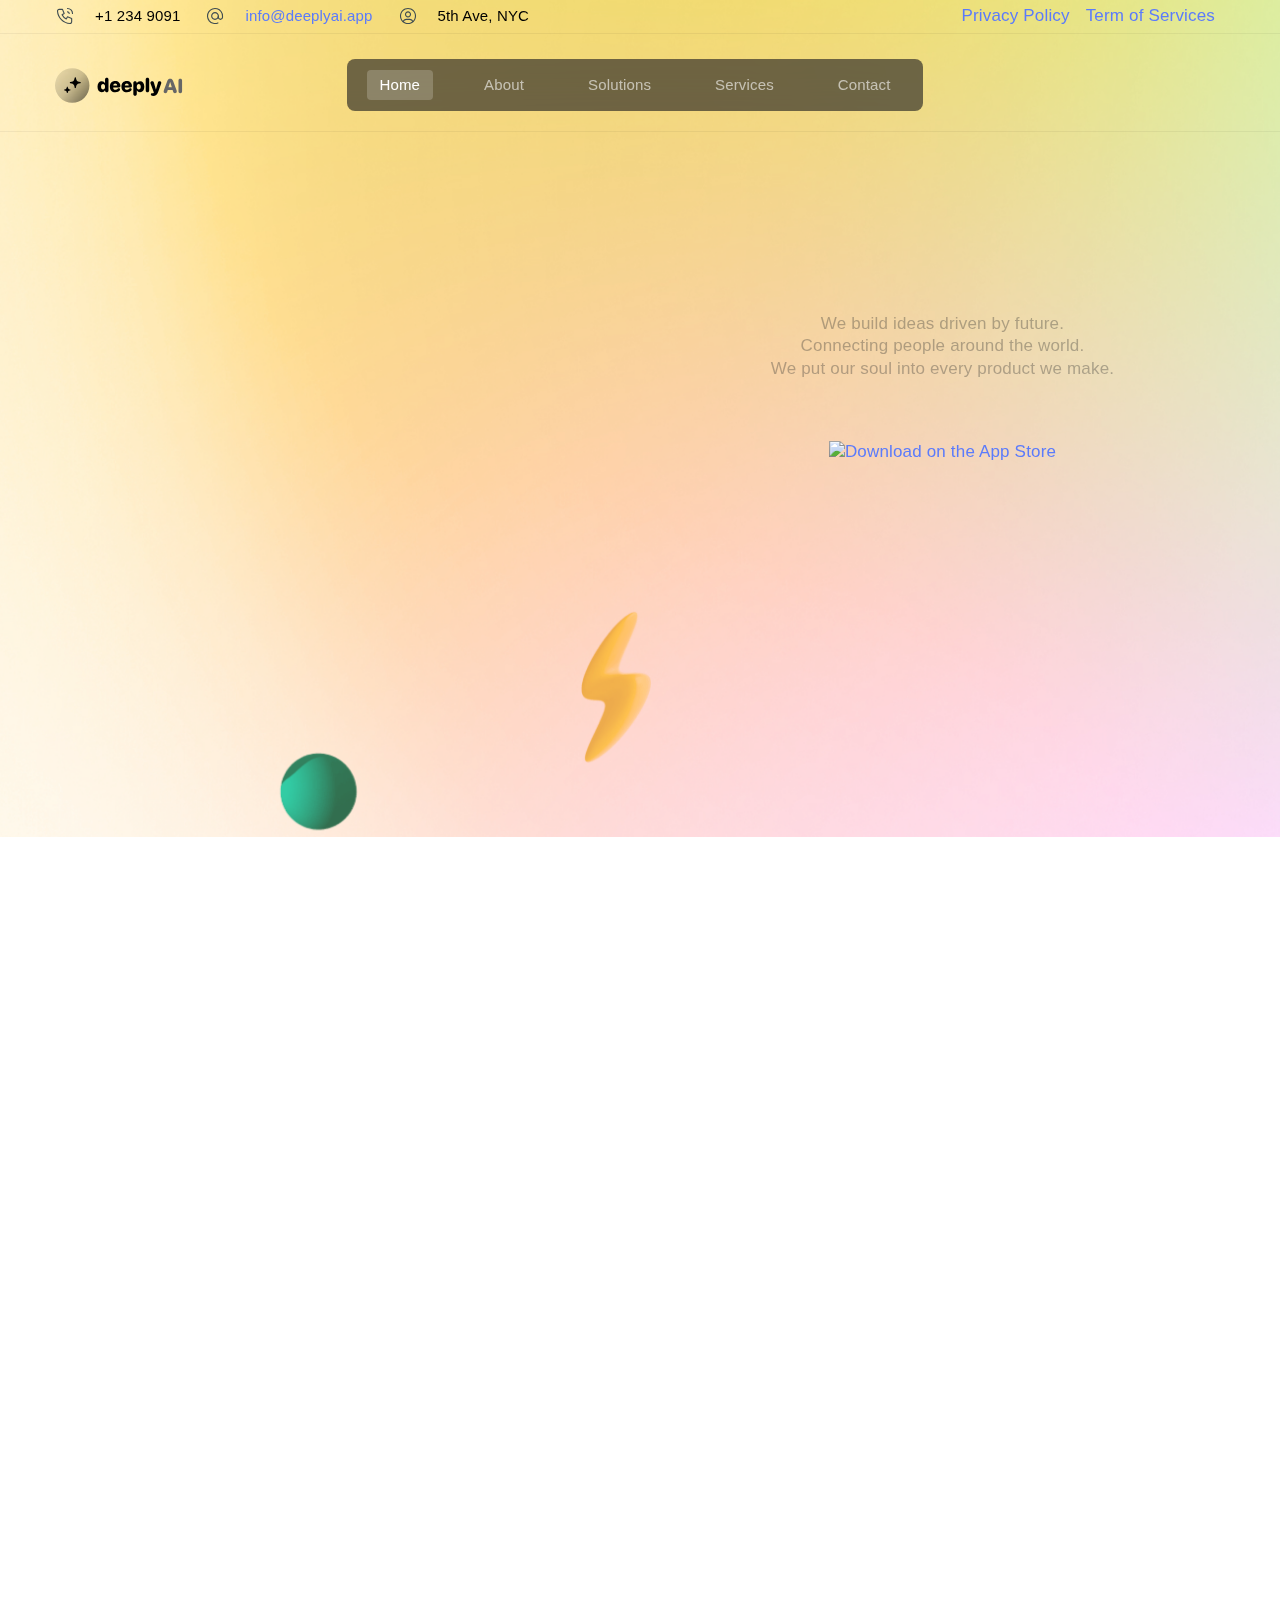
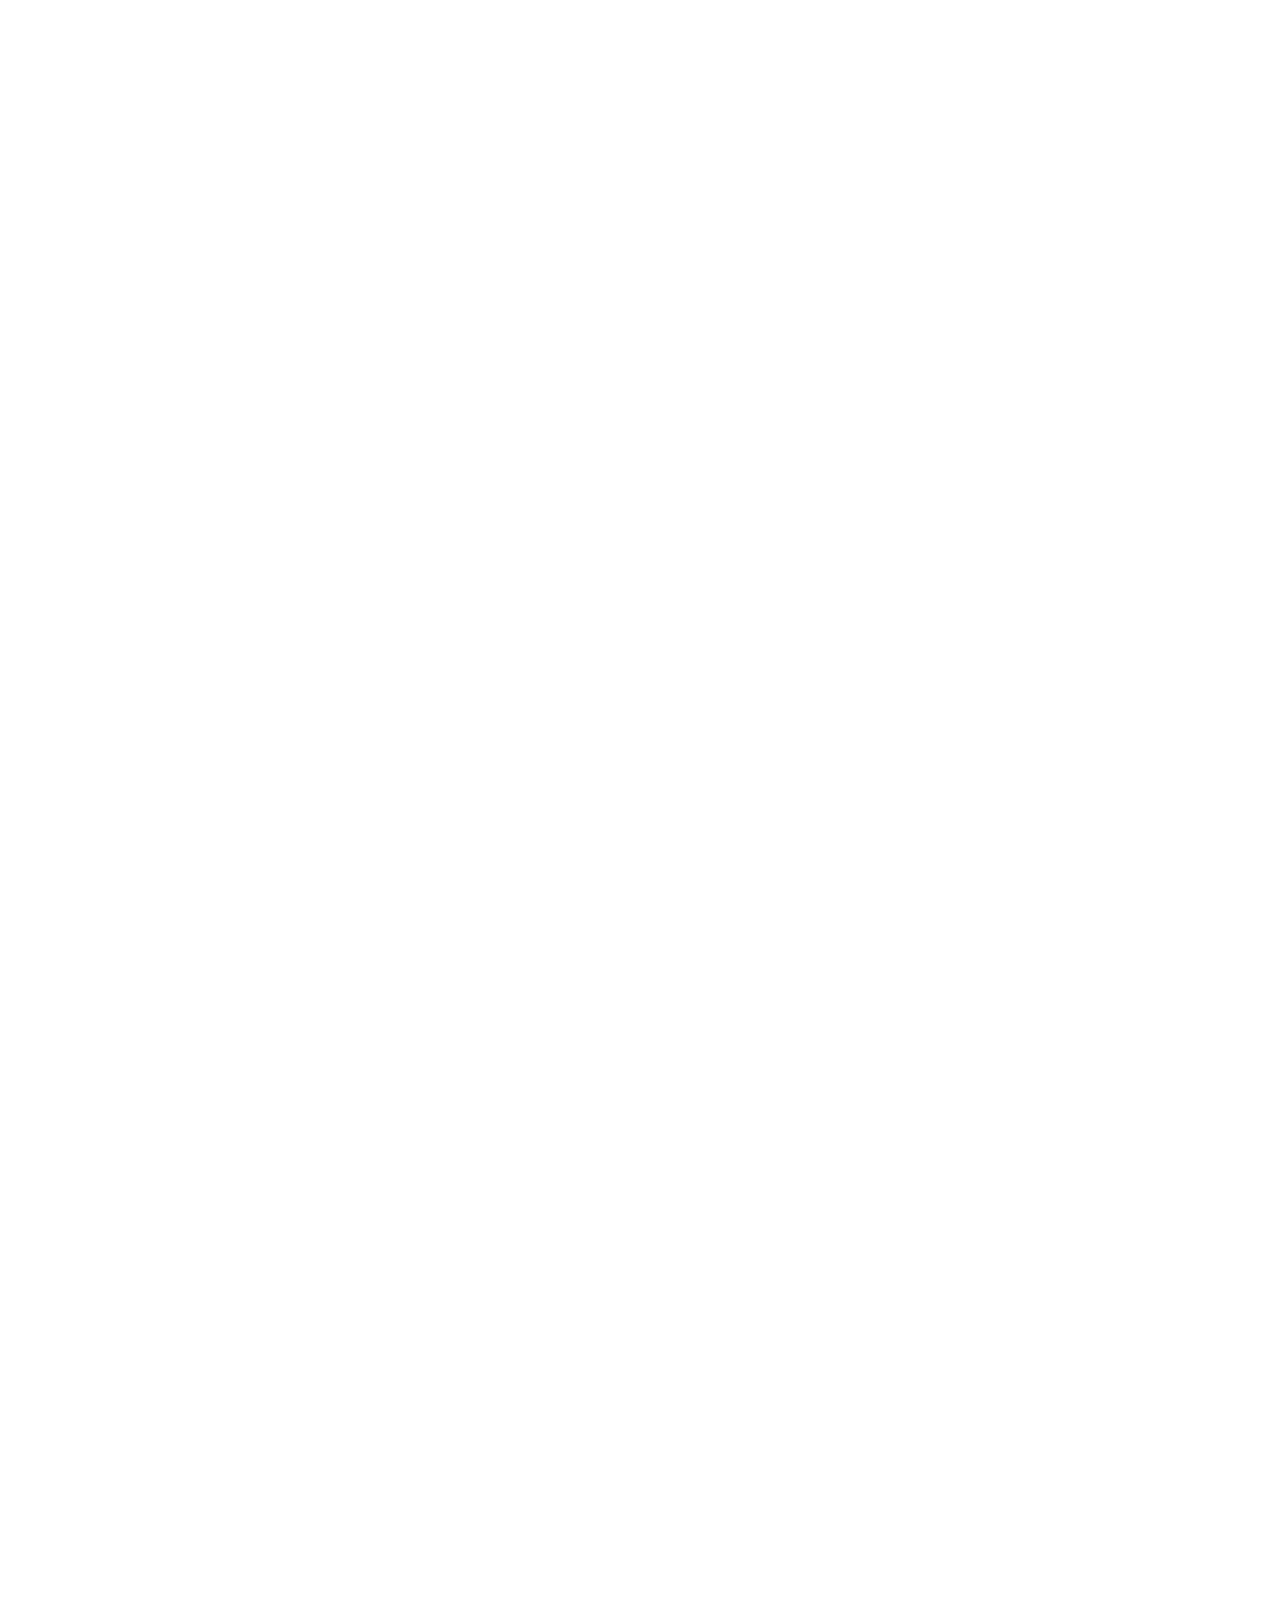
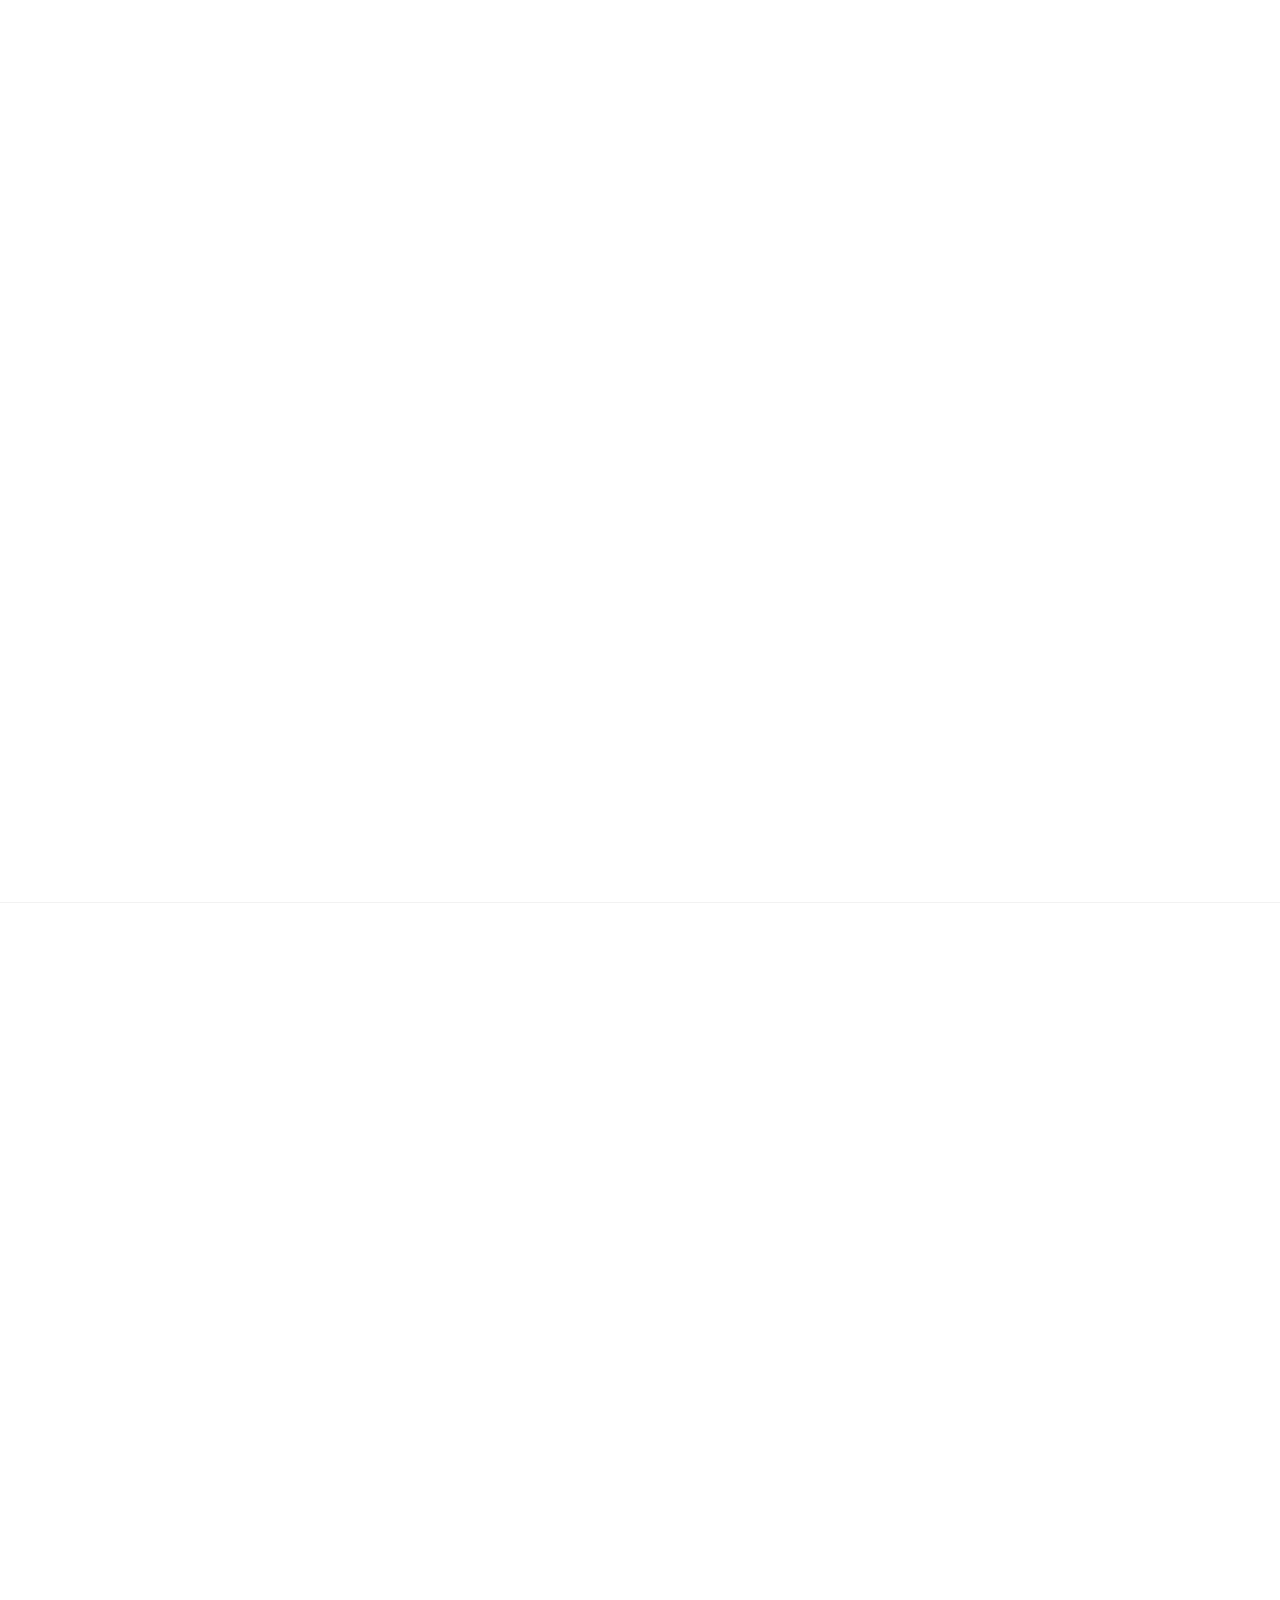
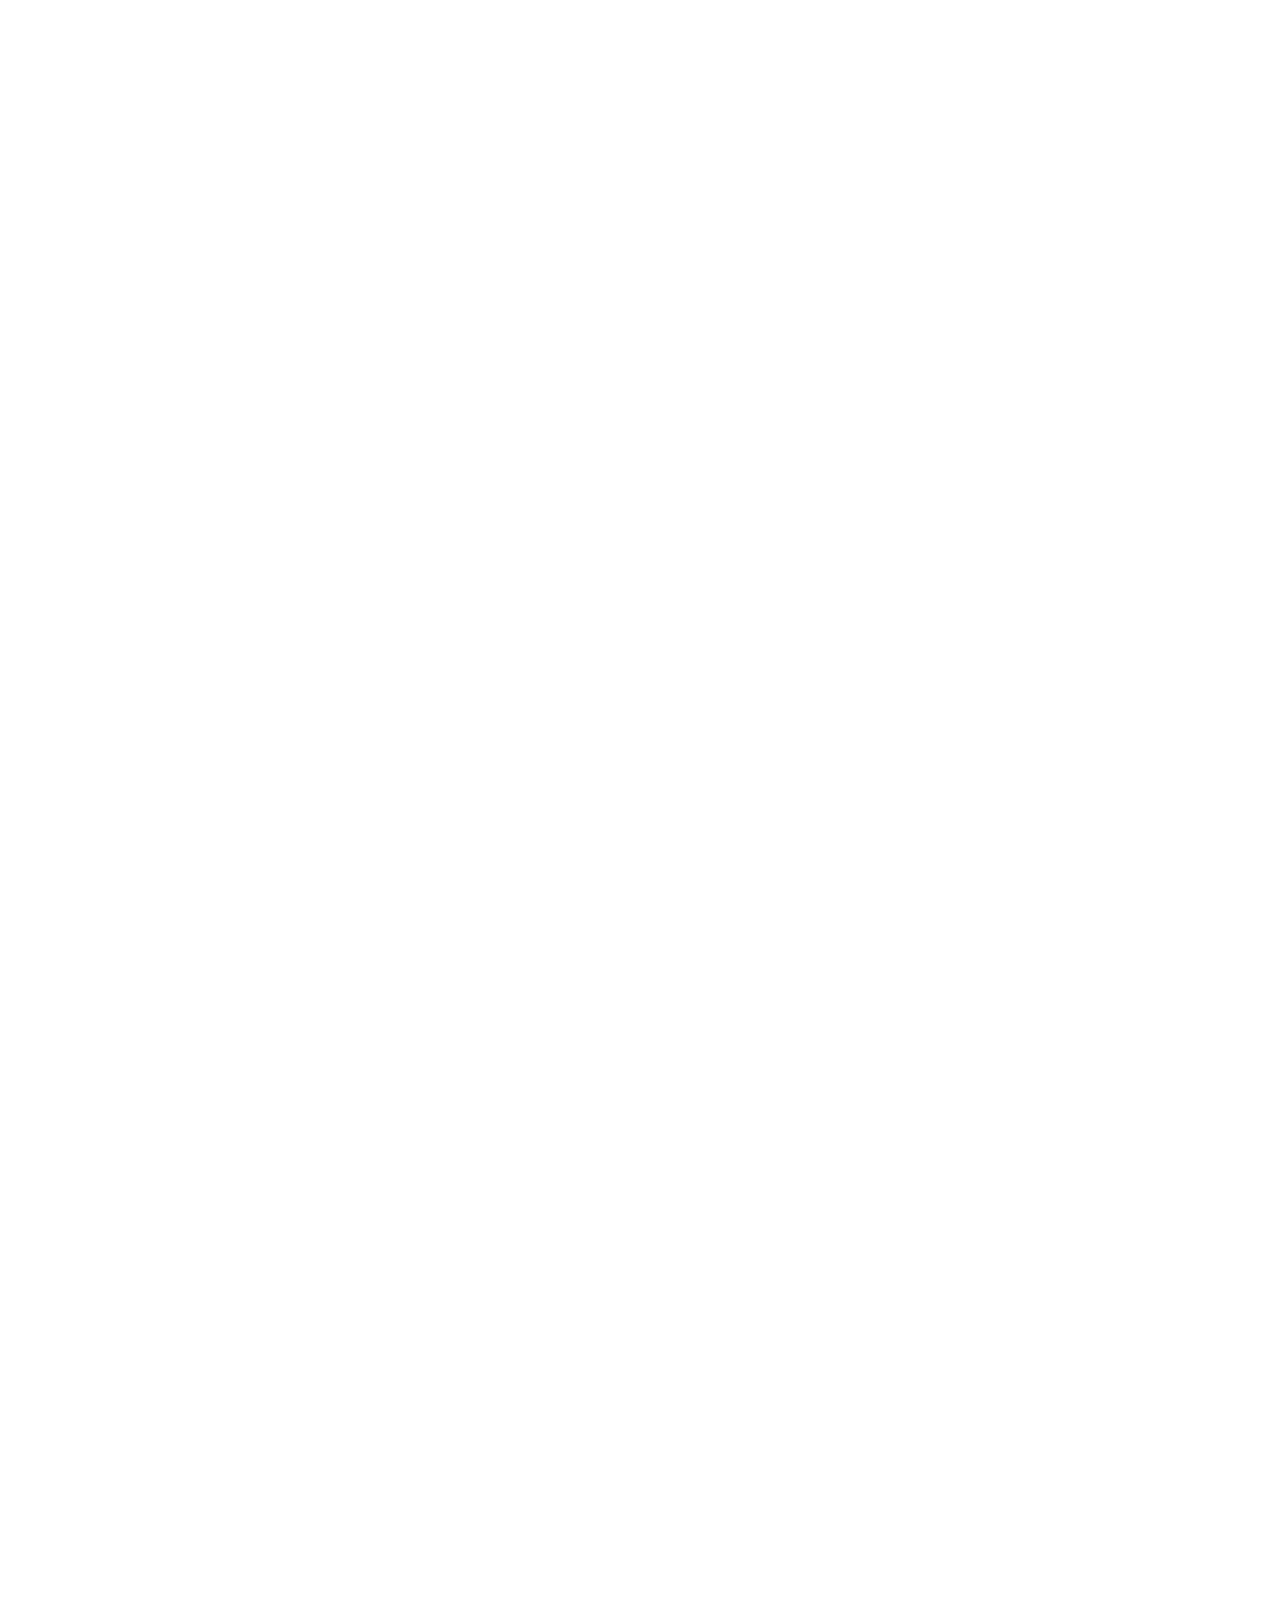
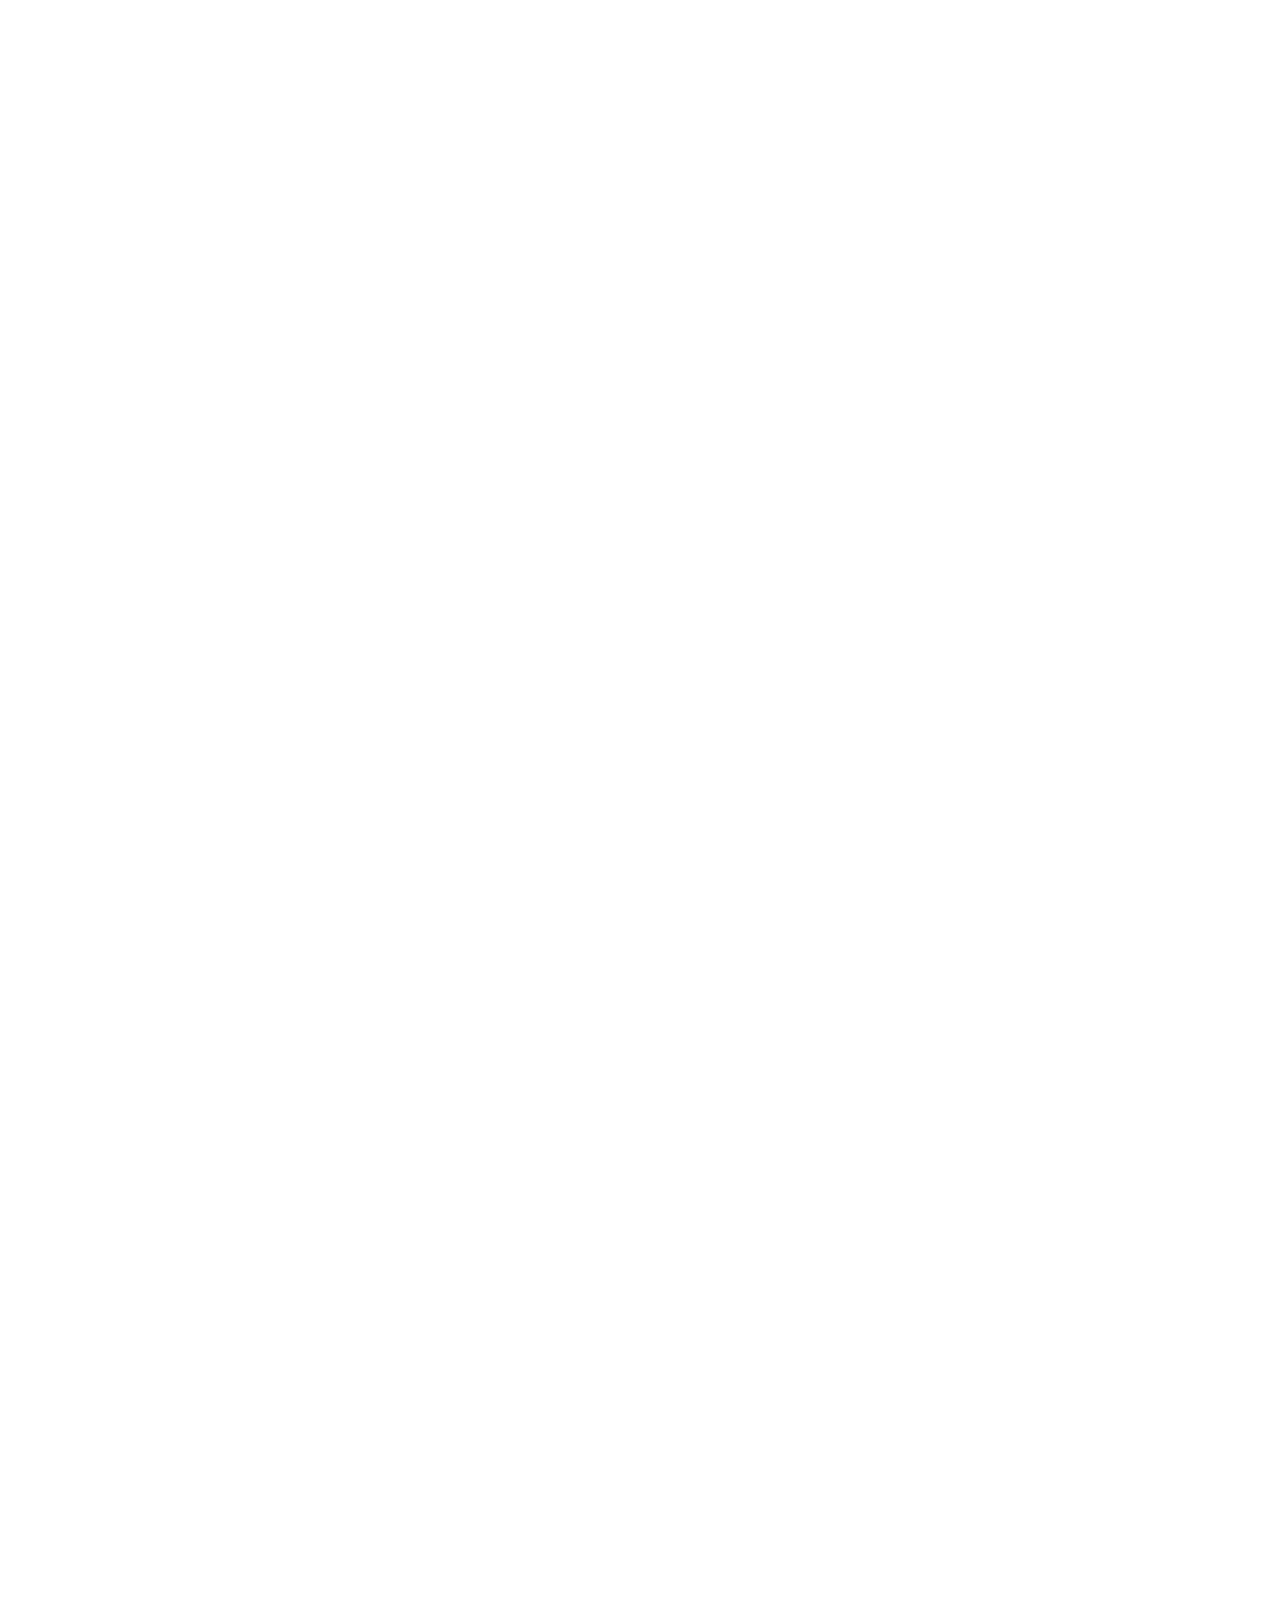
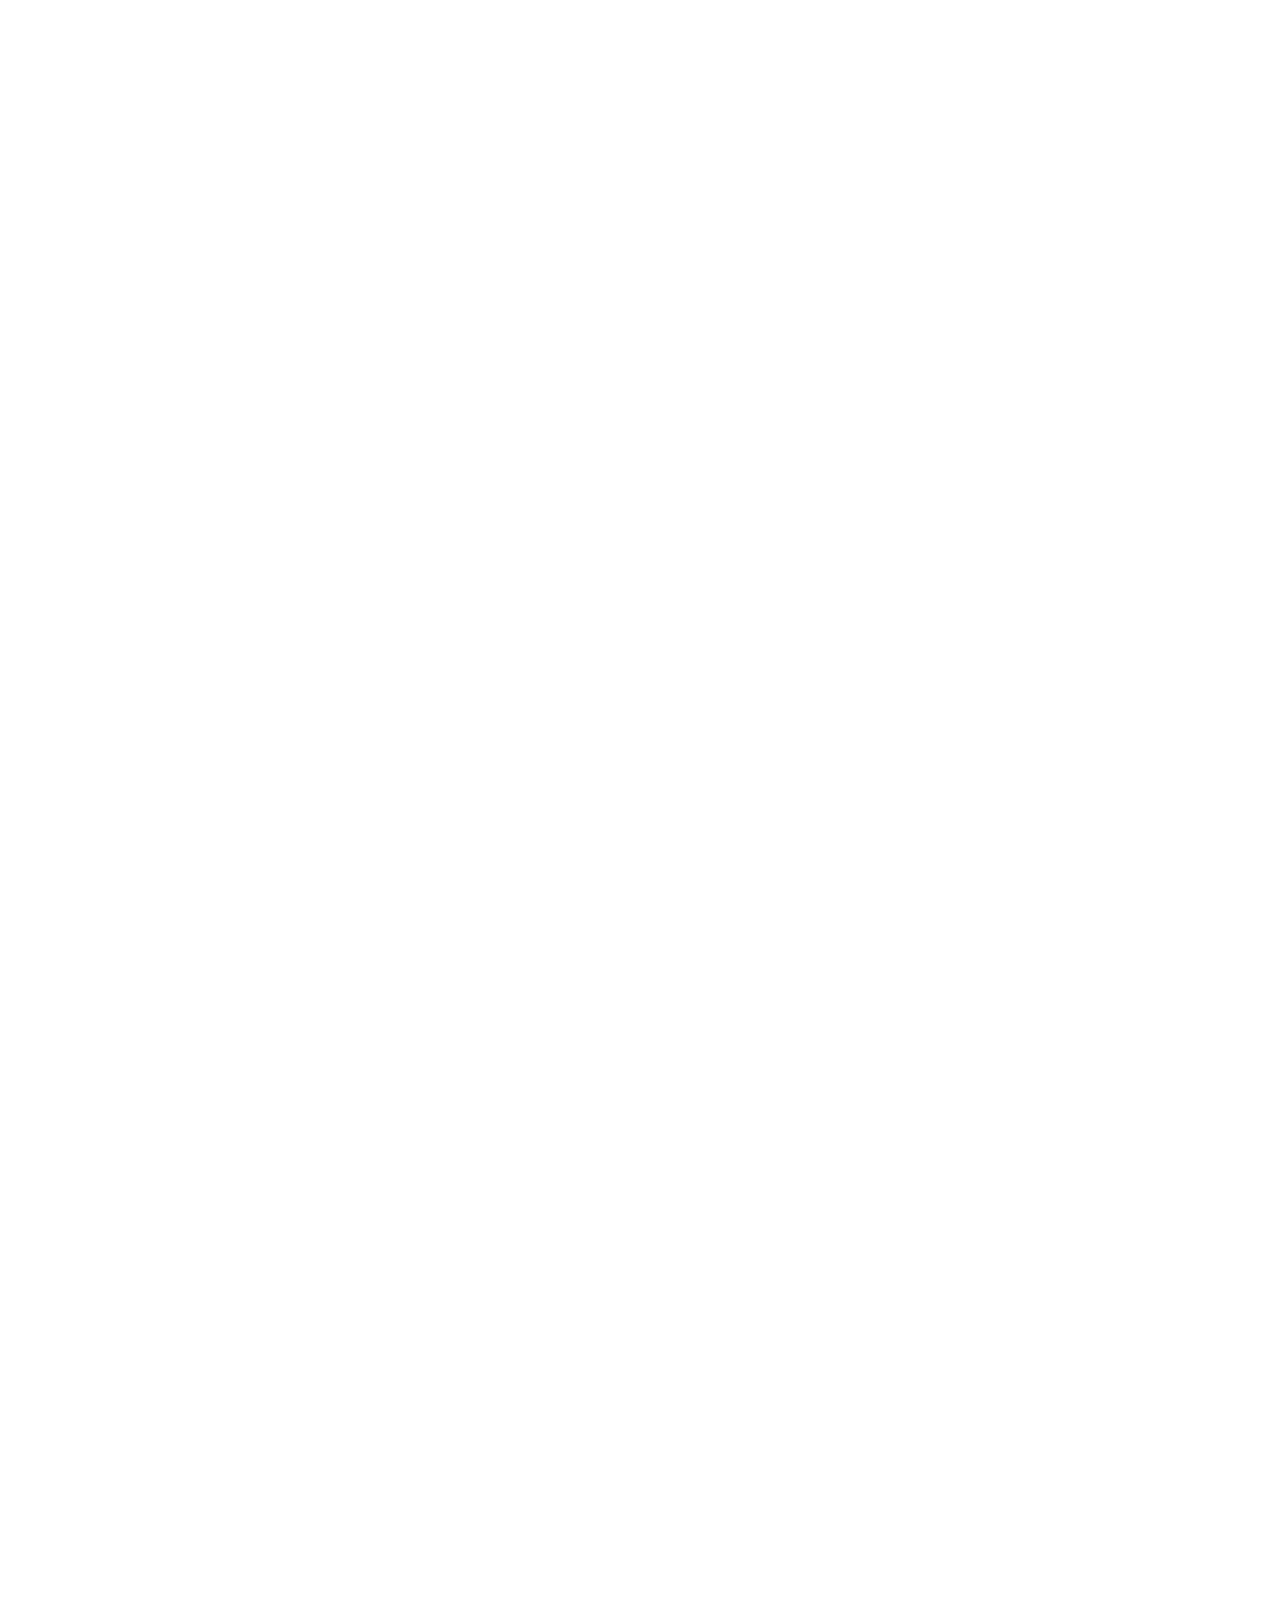
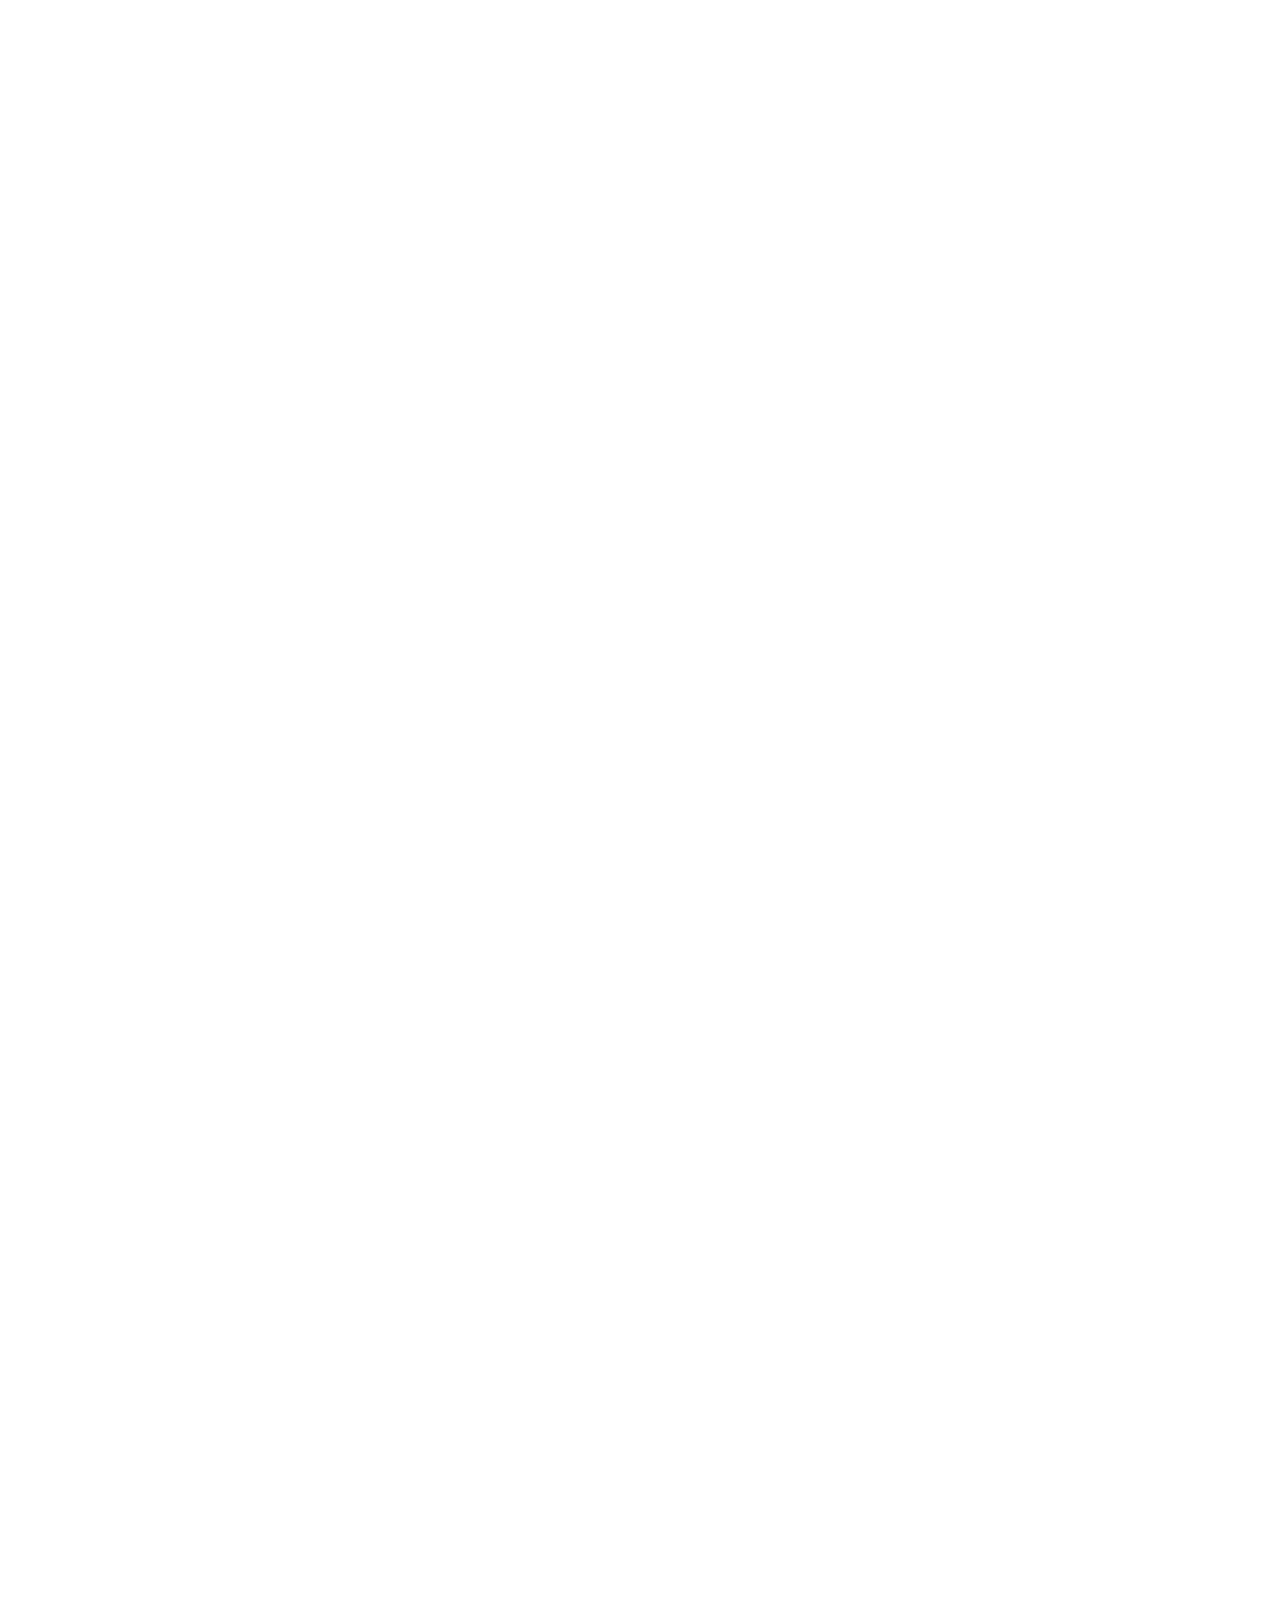
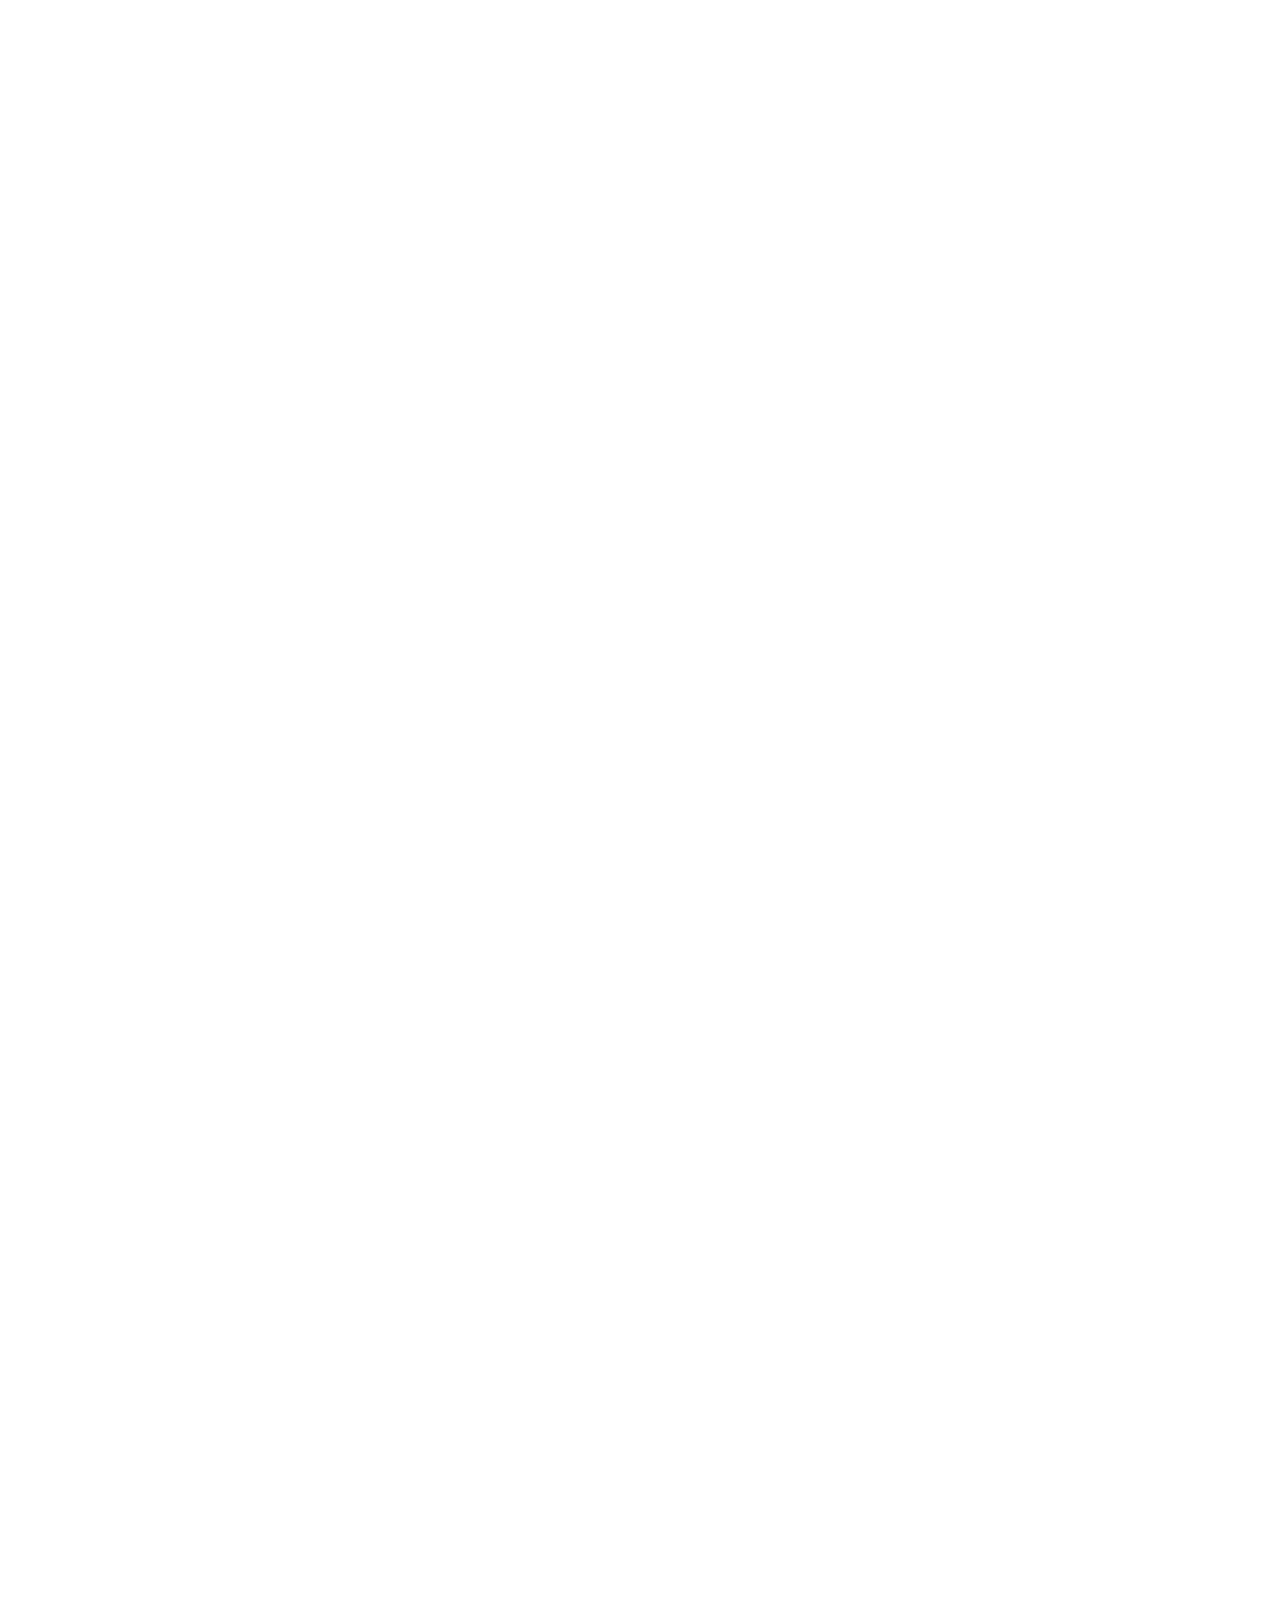
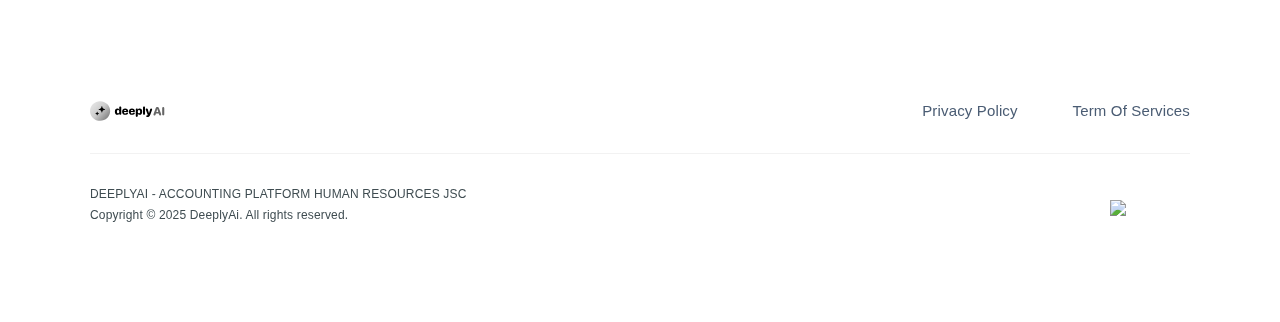
==== commit e30009c0: "Merge branch 'main' of https://github.com/sangtn/deeplyai.app" ====
--- a/index.html
+++ b/index.html
@@ -7226,7 +7226,7 @@
 									</div>
 								</div>
 								<div class="elementor-element elementor-element-b87bda5 elementor-widget-mobile__width-initial elementor-widget elementor-widget-ld_fancy_image" data-id="b87bda5" data-element_type="widget" data-widget_type="ld_fancy_image.default">
-									<a href="https://apps.apple.com/us/developer/orientpro-lam-an-investment-trade-jsc/id1614396757?itscg=30200&amp;itsct=apps_box_badge&amp;mttnsubad=1614396757" style="display: inline-block;">
+									<a href="https://apps.apple.com/us/developer/" style="display: inline-block;">
 										<img src="https://toolbox.marketingtools.apple.com/api/v2/badges/download-on-the-app-store/black/en-us" alt="Download on the App Store" style="width: 210px; height: 70px; vertical-align: middle; object-fit: contain;">
 									</a>
 								</div>
@@ -11279,7 +11279,7 @@
 									data-id="cc4bd10" data-element_type="widget" data-widget_type="ld_button.default">
 									<div class="elementor-widget-container">
 
-										<a href="https://apps.apple.com/us/developer/orientpro-lam-an-investment-trade-jsc/id1614396757?itscg=30200&amp;itsct=apps_box_badge&amp;mttnsubad=1614396757" style="display: inline-block;">
+										<a href="https://apps.apple.com/us/developer/" style="display: inline-block;">
 											<img src="https://toolbox.marketingtools.apple.com/api/v2/badges/download-on-the-app-store/black/en-us" alt="Download on the App Store" style="width: 210px; height: 70px; vertical-align: middle; object-fit: contain;">
 										</a>
 										
@@ -11673,7 +11673,7 @@
 								<div class="elementor-widget-container">
 									<div class="elementor-social-icons-wrapper elementor-grid">
 										
-										<a href="https://apps.apple.com/us/developer/orientpro-lam-an-investment-trade-jsc/id1614396757?itscg=30200&amp;itsct=apps_box_badge&amp;mttnsubad=1614396757" style="display: inline-block;">
+										<a href="https://apps.apple.com/us/developer/" style="display: inline-block;">
 											<img src="https://toolbox.marketingtools.apple.com/api/v2/badges/download-on-the-app-store/black/en-us" alt="Download on the App Store" style="width: 120px; height: 40px; vertical-align: middle; object-fit: contain;">
 										</a>
 										
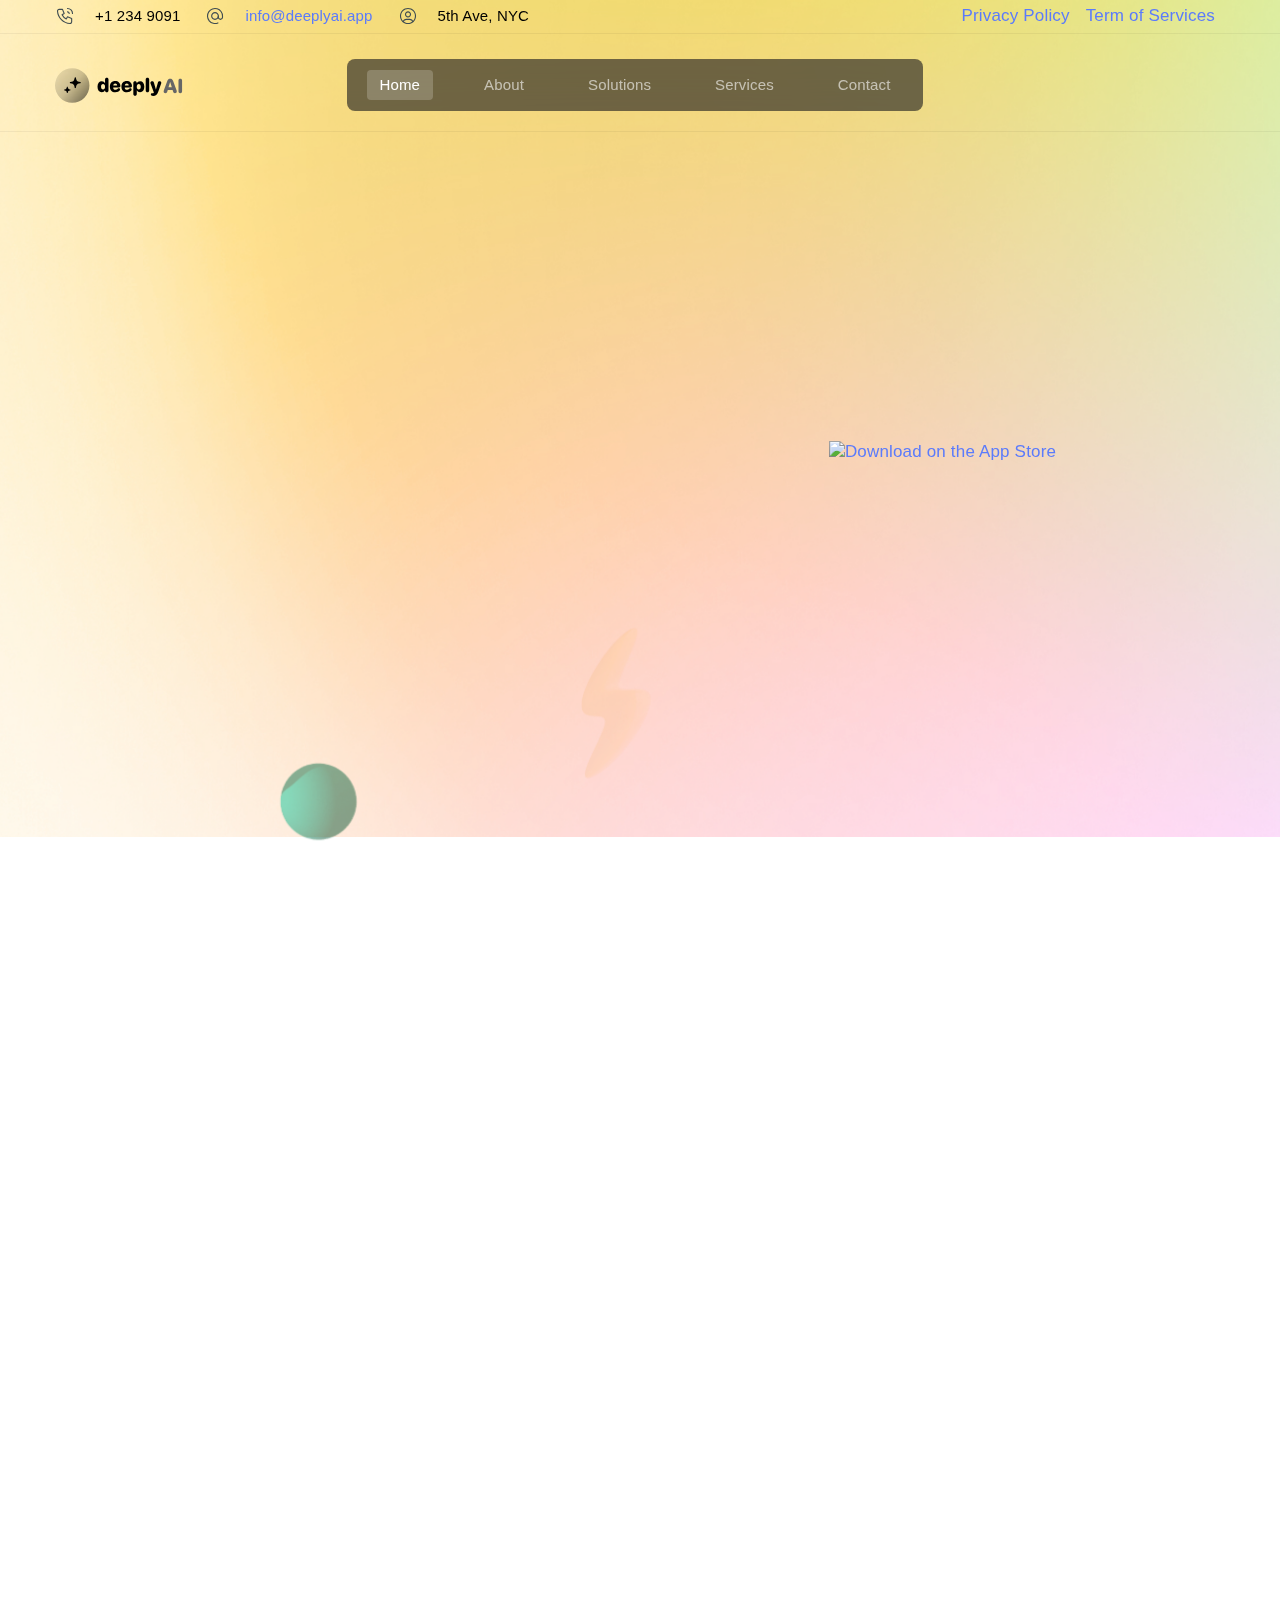
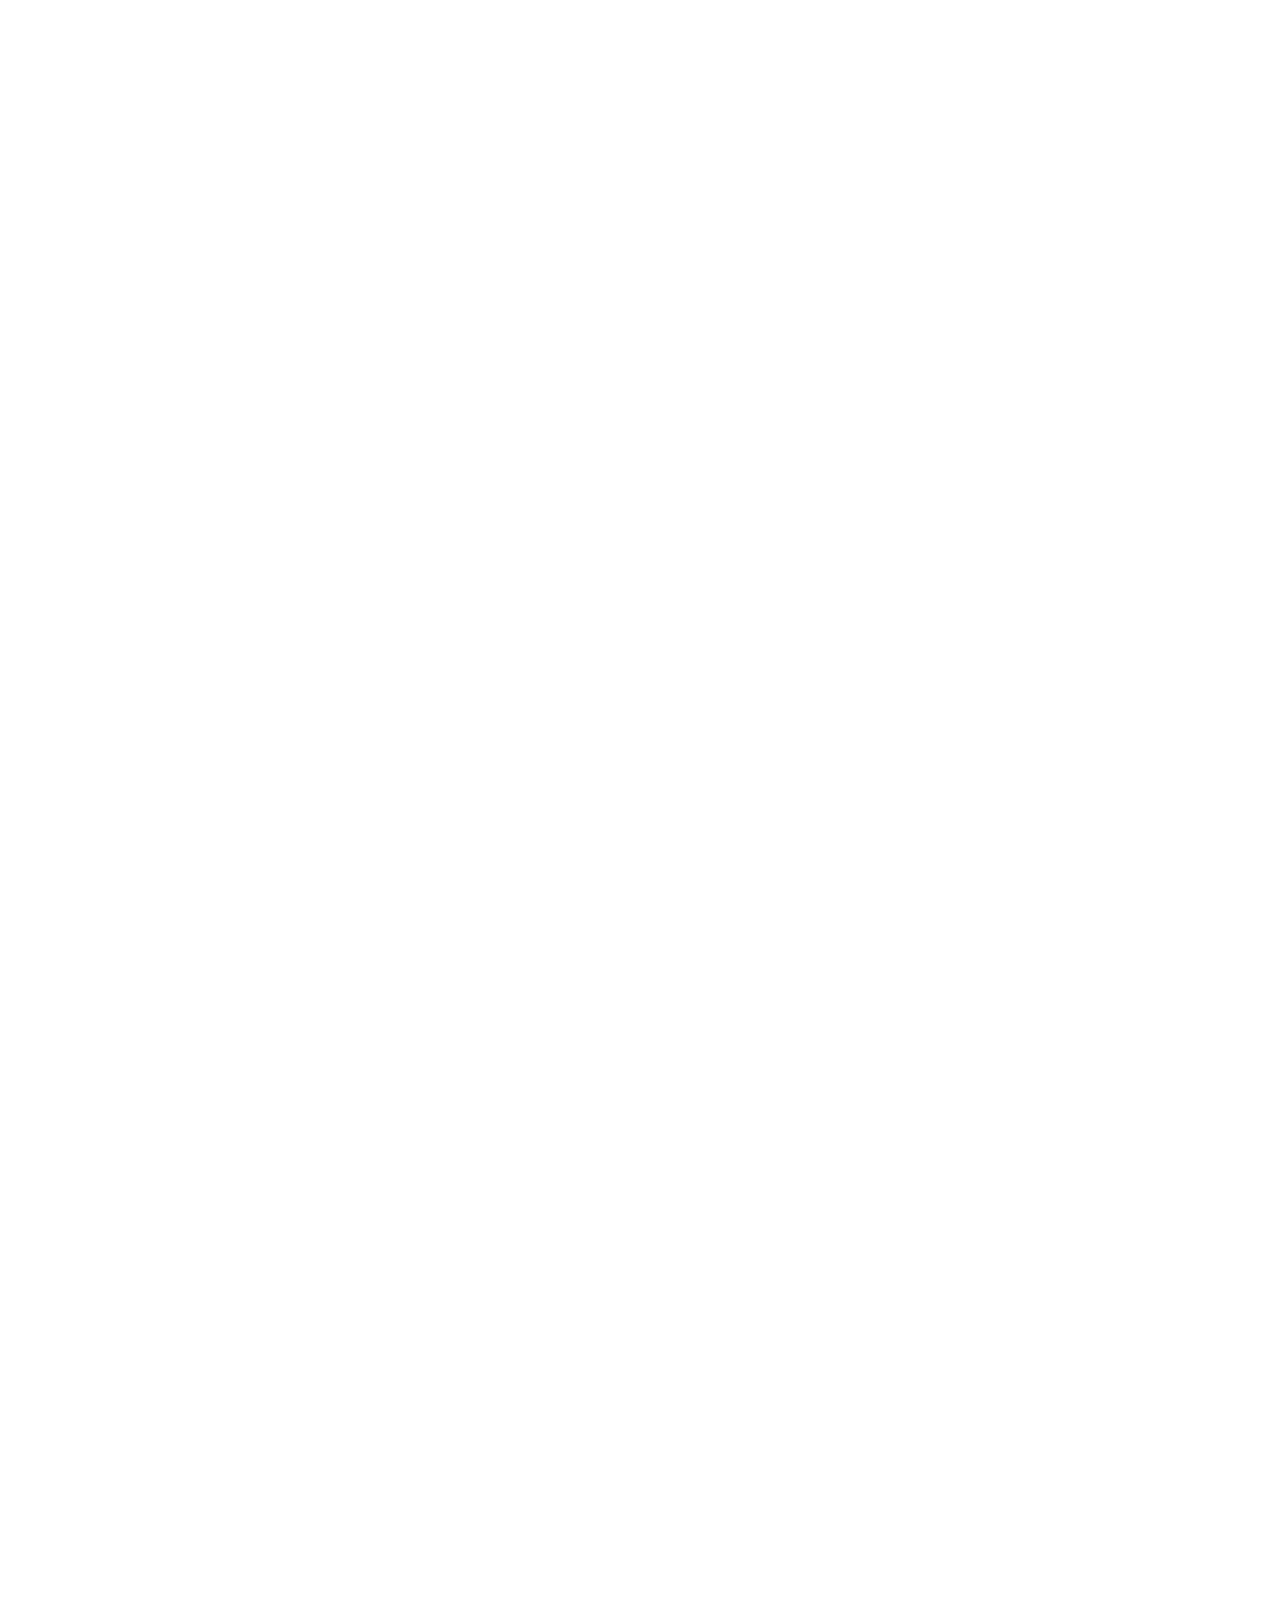
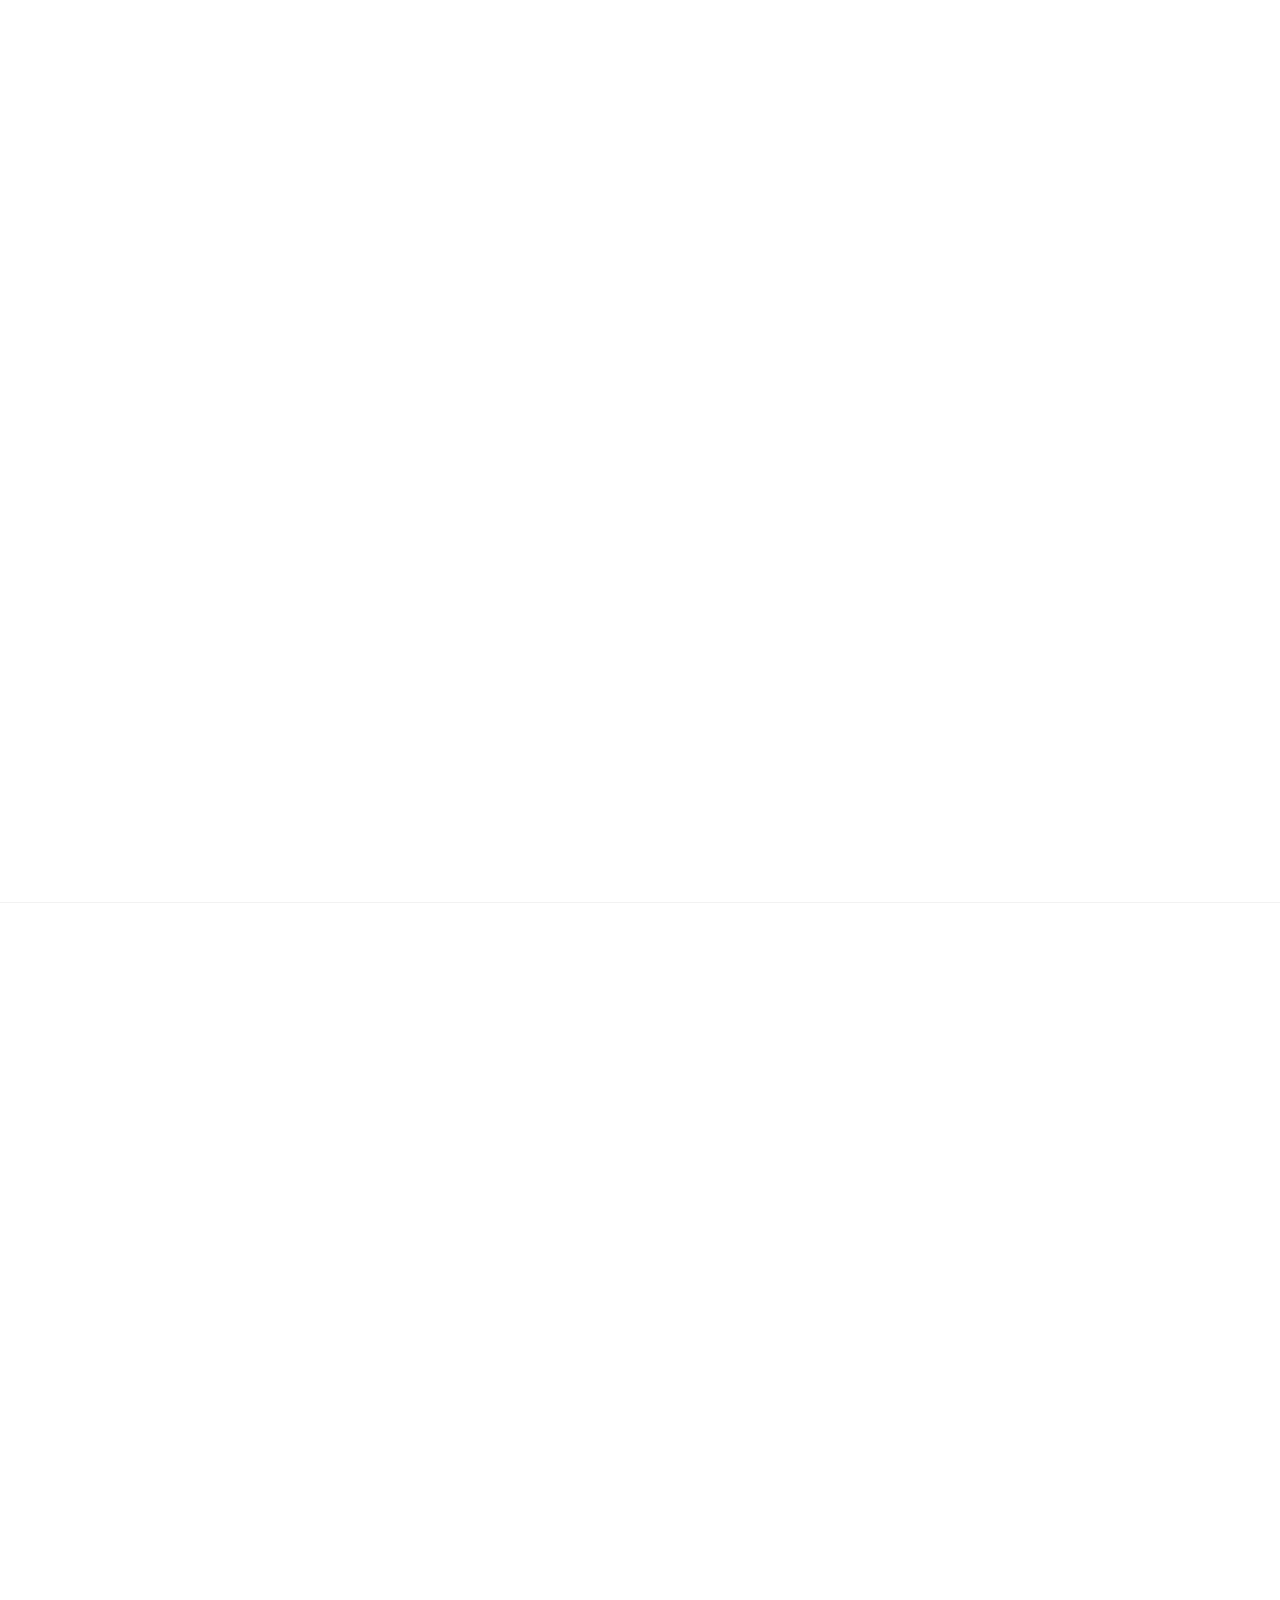
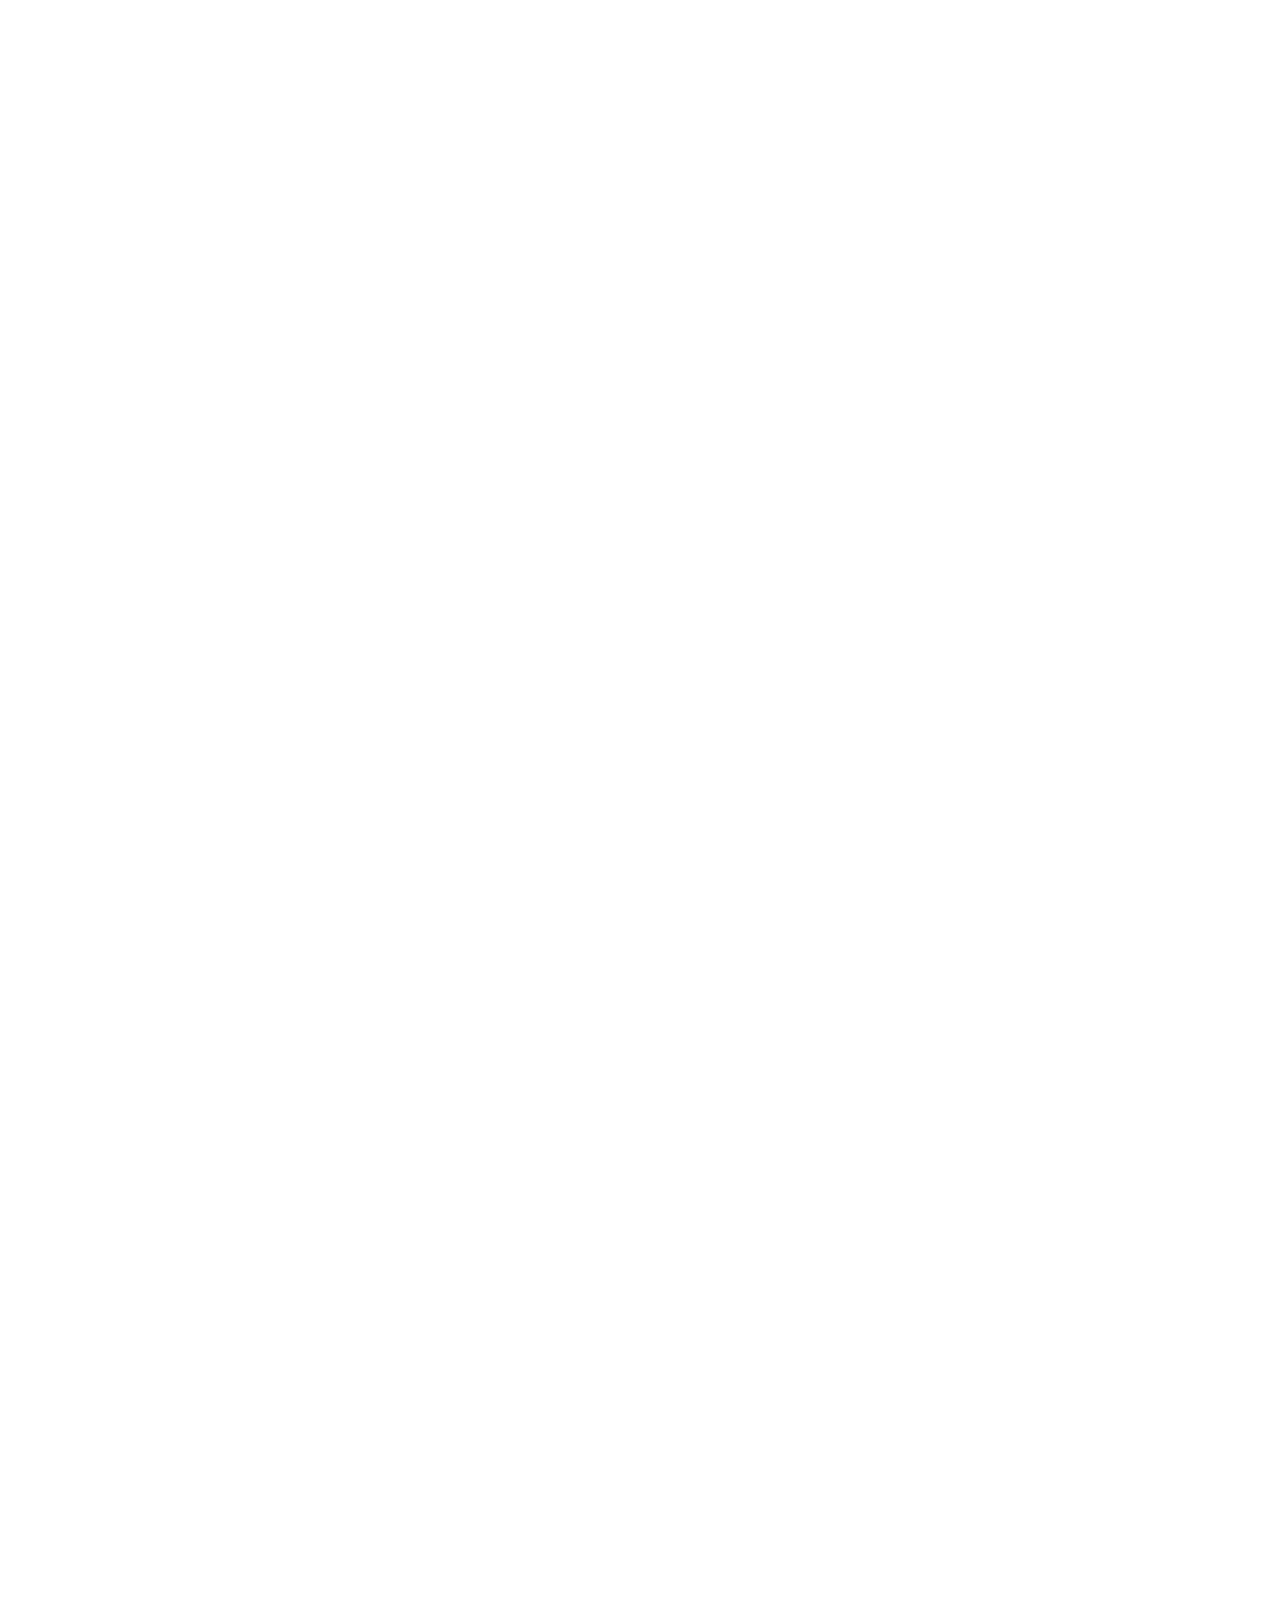
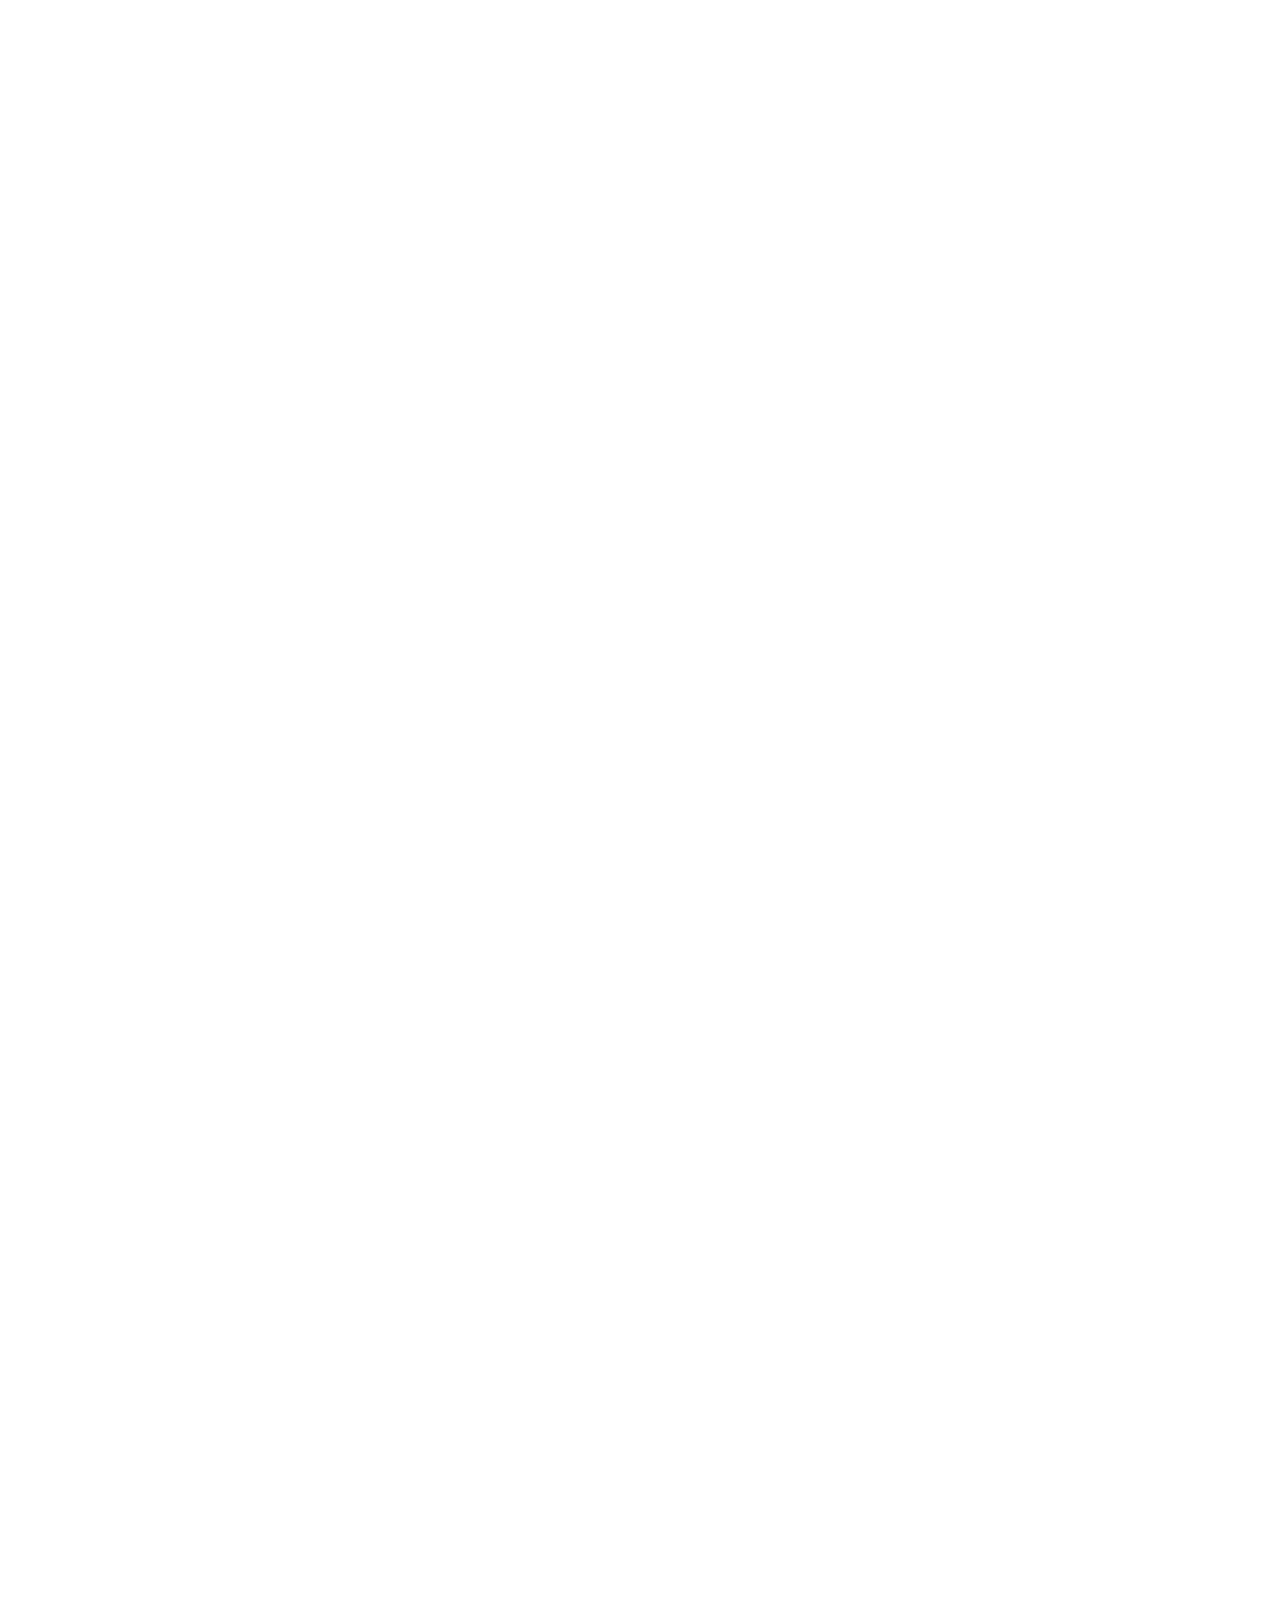
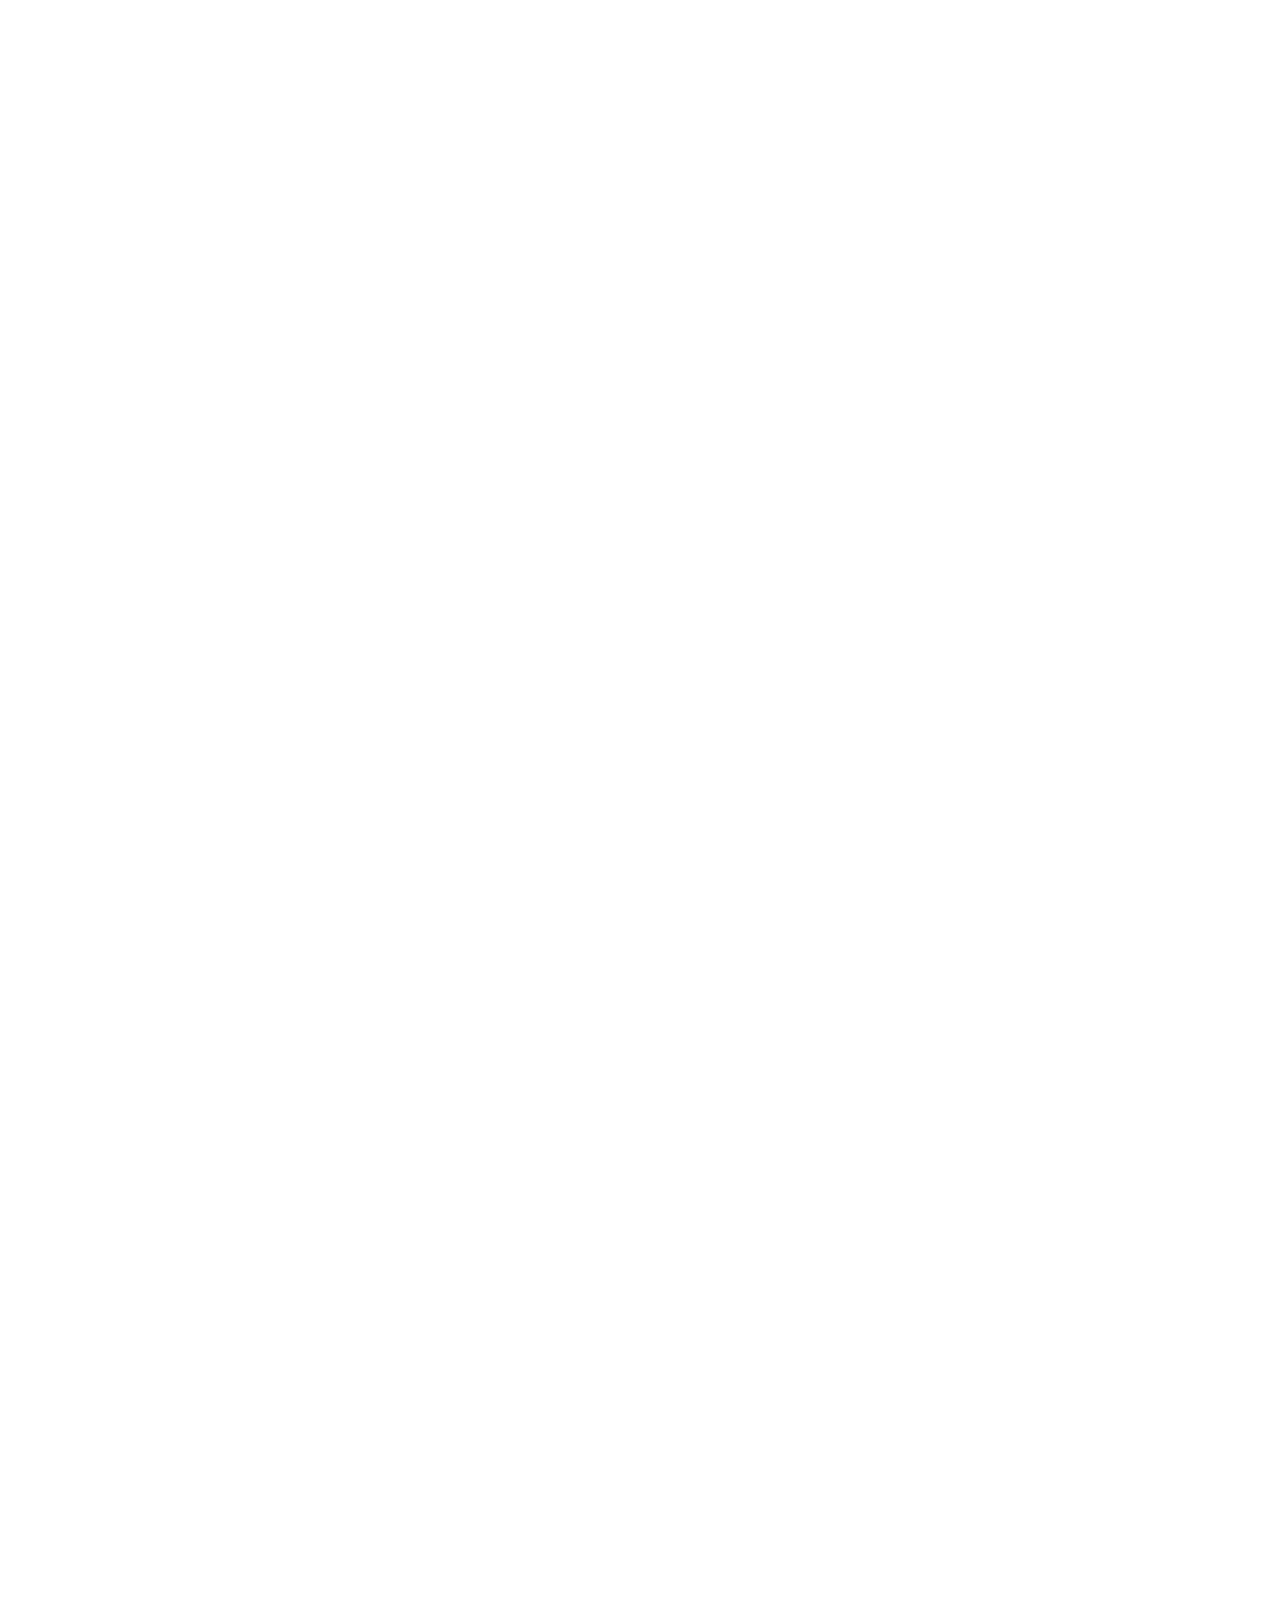
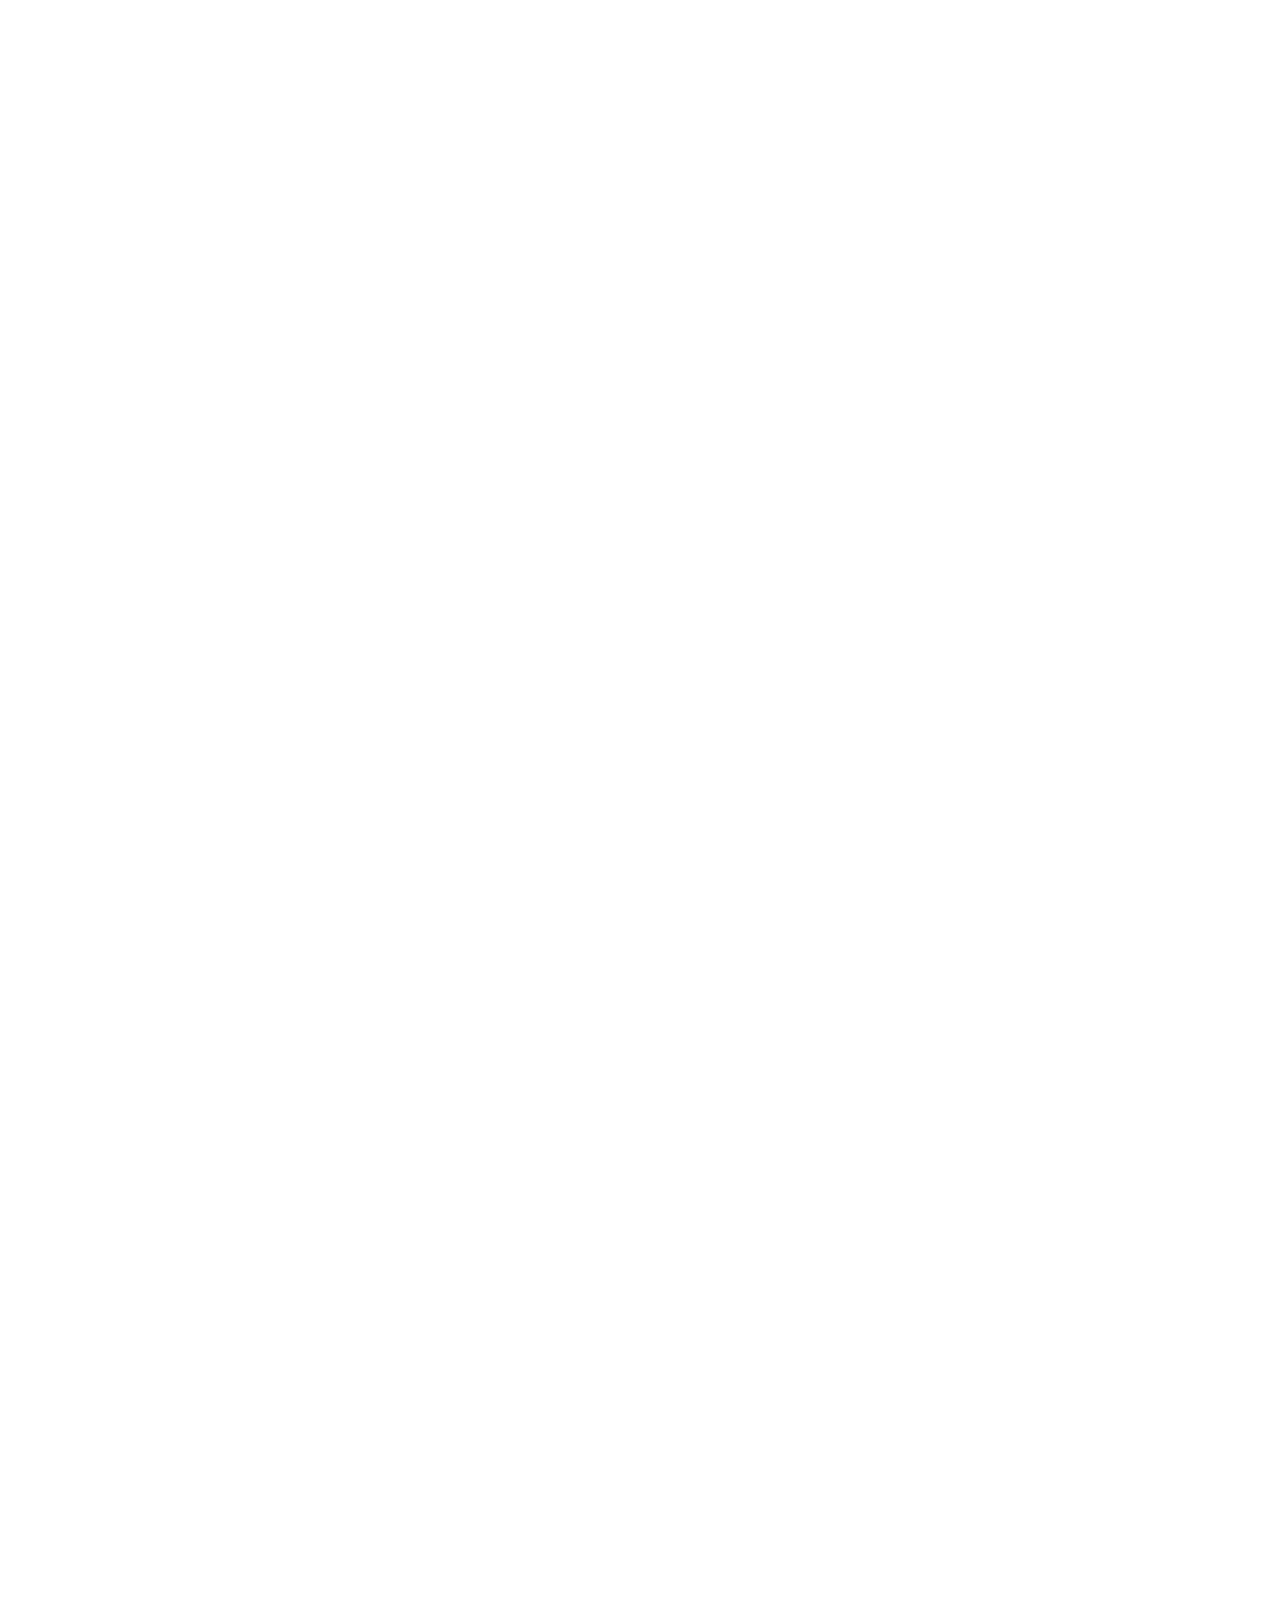
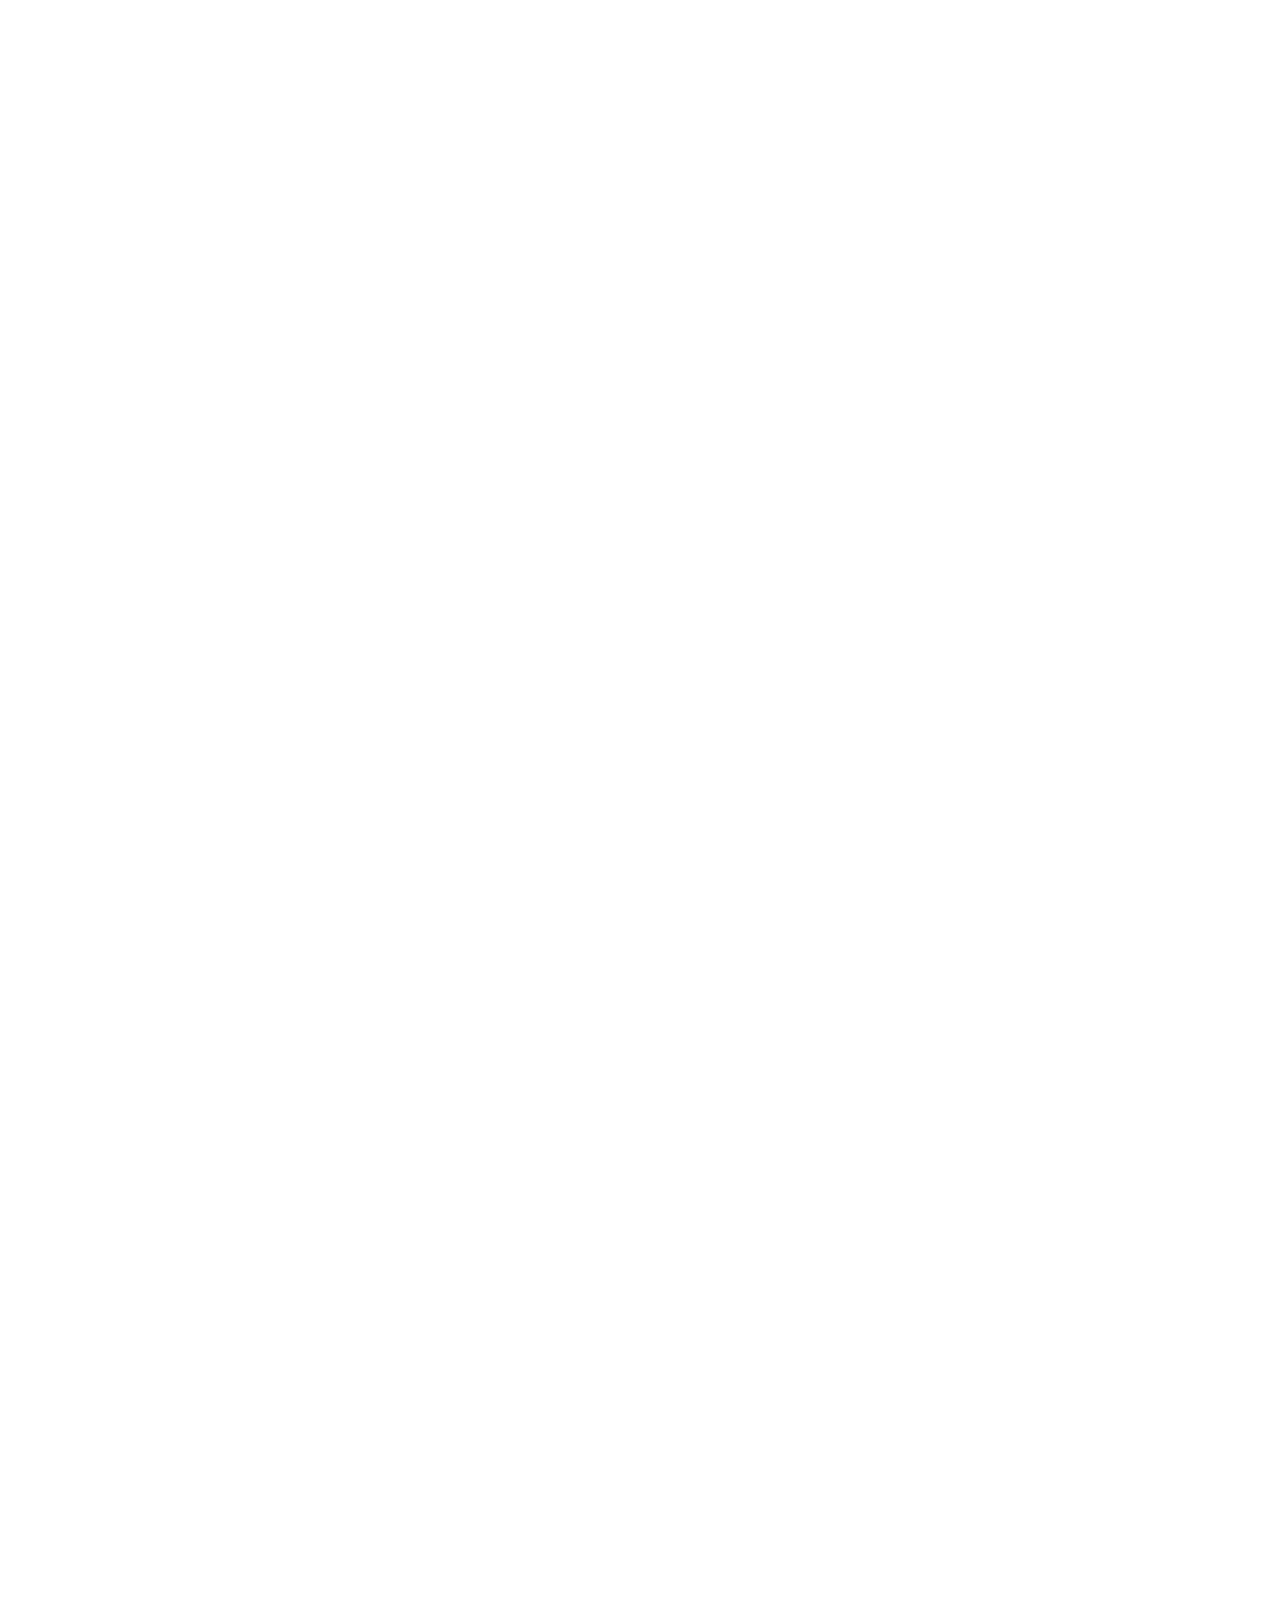
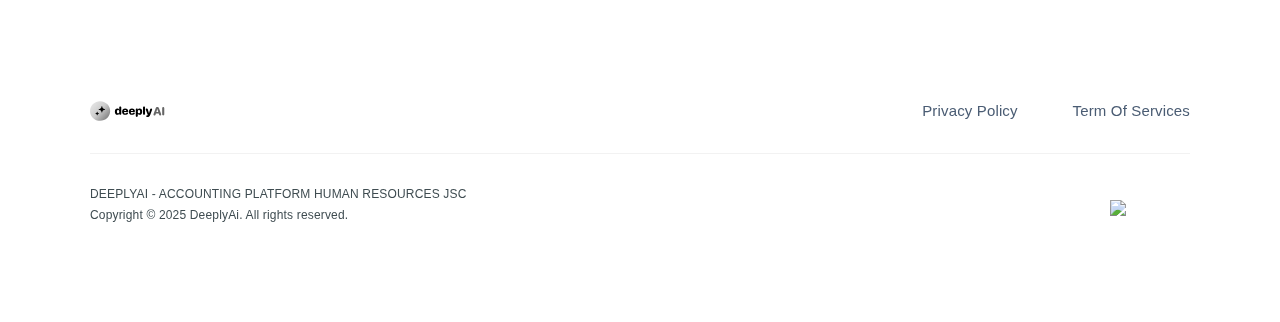
==== commit 1552bacf: "fix user voices" ====
--- a/index.html
+++ b/index.html
@@ -7869,12 +7869,7 @@
 											data-widget_type="ld_button.default">
 											<div class="elementor-widget-container">
 
-												<a href="#"
-													class="elementor-button btn btn-naked btn-icon-right btn-icon-circle btn-icon-custom-size btn-icon-shaped btn-icon-solid btn-no-label">
-													<span class="btn-icon">
-														<i aria-hidden="true"
-															class="lqd-icn-ess icon-ion-caret-forward"></i> </span>
-												</a>
+												
 											</div>
 										</div>
 										<div class="elementor-element elementor-element-352ae65 elementor-widget__width-initial elementor-widget-mobile__width-inherit elementor-widget elementor-widget-ld_content_box"
@@ -7935,12 +7930,7 @@
 											data-widget_type="ld_button.default">
 											<div class="elementor-widget-container">
 
-												<a href="#"
-													class="elementor-button btn btn-naked btn-icon-right btn-icon-circle btn-icon-custom-size btn-icon-shaped btn-icon-solid btn-no-label">
-													<span class="btn-icon">
-														<i aria-hidden="true"
-															class="lqd-icn-ess icon-ion-caret-forward"></i> </span>
-												</a>
+												
 											</div>
 										</div>
 										<div class="elementor-element elementor-element-066a92b elementor-widget__width-initial elementor-widget-mobile__width-inherit elementor-widget elementor-widget-ld_content_box"
@@ -8002,12 +7992,7 @@
 											data-widget_type="ld_button.default">
 											<div class="elementor-widget-container">
 
-												<a href="#"
-													class="elementor-button btn btn-naked btn-icon-right btn-icon-circle btn-icon-custom-size btn-icon-shaped btn-icon-solid btn-no-label">
-													<span class="btn-icon">
-														<i aria-hidden="true"
-															class="lqd-icn-ess icon-ion-caret-forward"></i> </span>
-												</a>
+												
 											</div>
 										</div>
 										<div class="elementor-element elementor-element-7b6982e elementor-widget__width-initial elementor-widget-mobile__width-inherit elementor-widget elementor-widget-ld_content_box"
@@ -8065,12 +8050,7 @@
 											data-widget_type="ld_button.default">
 											<div class="elementor-widget-container">
 
-												<a href="#"
-													class="elementor-button btn btn-naked btn-icon-right btn-icon-circle btn-icon-custom-size btn-icon-shaped btn-icon-solid btn-no-label">
-													<span class="btn-icon">
-														<i aria-hidden="true"
-															class="lqd-icn-ess icon-ion-caret-forward"></i> </span>
-												</a>
+												
 											</div>
 										</div>
 										<div class="elementor-element elementor-element-6ffb371 elementor-widget__width-initial elementor-widget-mobile__width-inherit elementor-widget elementor-widget-ld_content_box"
@@ -8114,6 +8094,8 @@
 							</div>
 						</div>
 					</div>
+
+
 					<div class="elementor-element elementor-element-2afb6fe e-flex e-con-boxed e-con e-parent"
 						data-id="2afb6fe" data-element_type="container">
 						<div class="e-con-inner">
@@ -8584,16 +8566,7 @@
 										data-widget_type="ld_button.default">
 										<div class="elementor-widget-container">
 
-											<a href="#"
-												class="elementor-button btn btn-naked btn-icon-right btn-icon-circle btn-icon-custom-size btn-icon-shaped btn-icon-solid btn-no-label">
-												<span class="btn-icon">
-													<svg aria-hidden="true" class="e-font-icon-svg e-fas-play"
-														viewbox="0 0 448 512" xmlns="http://www.w3.org/2000/svg">
-														<path
-															d="M424.4 214.7L72.4 6.6C43.8-10.3 0 6.1 0 47.9V464c0 37.5 40.7 60.1 72.4 41.3l352-208c31.4-18.5 31.5-64.1 0-82.6z">
-														</path>
-													</svg> </span>
-											</a>
+											
 										</div>
 									</div>
 									<div class="elementor-element elementor-element-6ef80bb e-con-full e-transform e-flex e-con e-child"
@@ -9986,8 +9959,8 @@
 												<div class="flickity-viewport pos-rel w-100 ">
 													<div class="flickity-slider d-flex w-100 h-100 pos-rel align-items-start"
 														style="left: 0; transform: translateX(0%);">
-														<div
-															class="carousel-item d-flex flex-column justify-content-center has-one-child elementor-repeater-item-b3dd6e1">
+														
+														<div class="carousel-item d-flex flex-column justify-content-center has-one-child elementor-repeater-item-b3dd6e1">
 															<div class="carousel-item-inner pos-rel w-100">
 																<div class="carousel-item-content pos-rel w-100">
 
@@ -10353,16 +10326,7 @@
 																							class="ld-fancy-heading pos-rel">
 																							<p
 																								class="ld-fh-element d-inline-block pos-rel  lqd-highlight-classic lqd-highlight-grow-left p">
-																								The team at Hub took our
-																								vision and turned it
-																								into a reality. Working
-																								with them has been a
-																								game-changer for our
-																								brand. Their creativity
-																								and professionalism are
-																								unmatched. We couldn't
-																								be happier with the
-																								results.</p>
+																								I wonder who kinder created this app!! I really like this app. Thank for your useful app, hope it no any updates of change( pay when remove) 🥰🫶🏻</p>
 																						</div>
 
 																					</div>
@@ -10378,7 +10342,7 @@
 																							class="ld-fancy-heading pos-rel">
 																							<p
 																								class="ld-fh-element d-inline-block pos-rel  lqd-highlight-classic lqd-highlight-grow-left p">
-																								Jack User</p>
+																								Mark Rob</p>
 																						</div>
 
 																					</div>
@@ -10389,8 +10353,8 @@
 																</div>
 															</div>
 														</div>
-														<div
-															class="carousel-item d-flex flex-column justify-content-center has-one-child elementor-repeater-item-43445c3">
+
+														<div class="carousel-item d-flex flex-column justify-content-center has-one-child elementor-repeater-item-43445c3">
 															<div class="carousel-item-inner pos-rel w-100">
 																<div class="carousel-item-content pos-rel w-100">
 
@@ -10737,8 +10701,8 @@
 																										class="attachment-full size-full wp-image-7484 ld-lazyload"
 																										alt=""
 																										itemprop="image"
-																										data-src="./assets/images/Ellipse-25183.png"
-																										data-srcset="./assets/images/Ellipse-25183.png 210w, ./assets/images/Ellipse-25183-150x150.png 150w"
+																										data-src="./assets/images/sticker.png"
+																										data-srcset="./assets/images/sticker.png 210w, ./assets/images/sticker-150x150.png 150w"
 																										data-sizes="(max-width: 210px) 100vw, 210px"
 																										data-aspect="0.99526066350711">
 																								</figure>
@@ -10783,7 +10747,7 @@
 																							class="ld-fancy-heading pos-rel">
 																							<p
 																								class="ld-fh-element d-inline-block pos-rel  lqd-highlight-classic lqd-highlight-grow-left p">
-																								Pragm User</p>
+																								Alex FJ User</p>
 																						</div>
 
 																					</div>
@@ -10794,8 +10758,8 @@
 																</div>
 															</div>
 														</div>
-														<div
-															class="carousel-item d-flex flex-column justify-content-center has-one-child elementor-repeater-item-38655f8">
+
+														<div class="carousel-item d-flex flex-column justify-content-center has-one-child elementor-repeater-item-38655f8">
 															<div class="carousel-item-inner pos-rel w-100">
 																<div class="carousel-item-content pos-rel w-100">
 
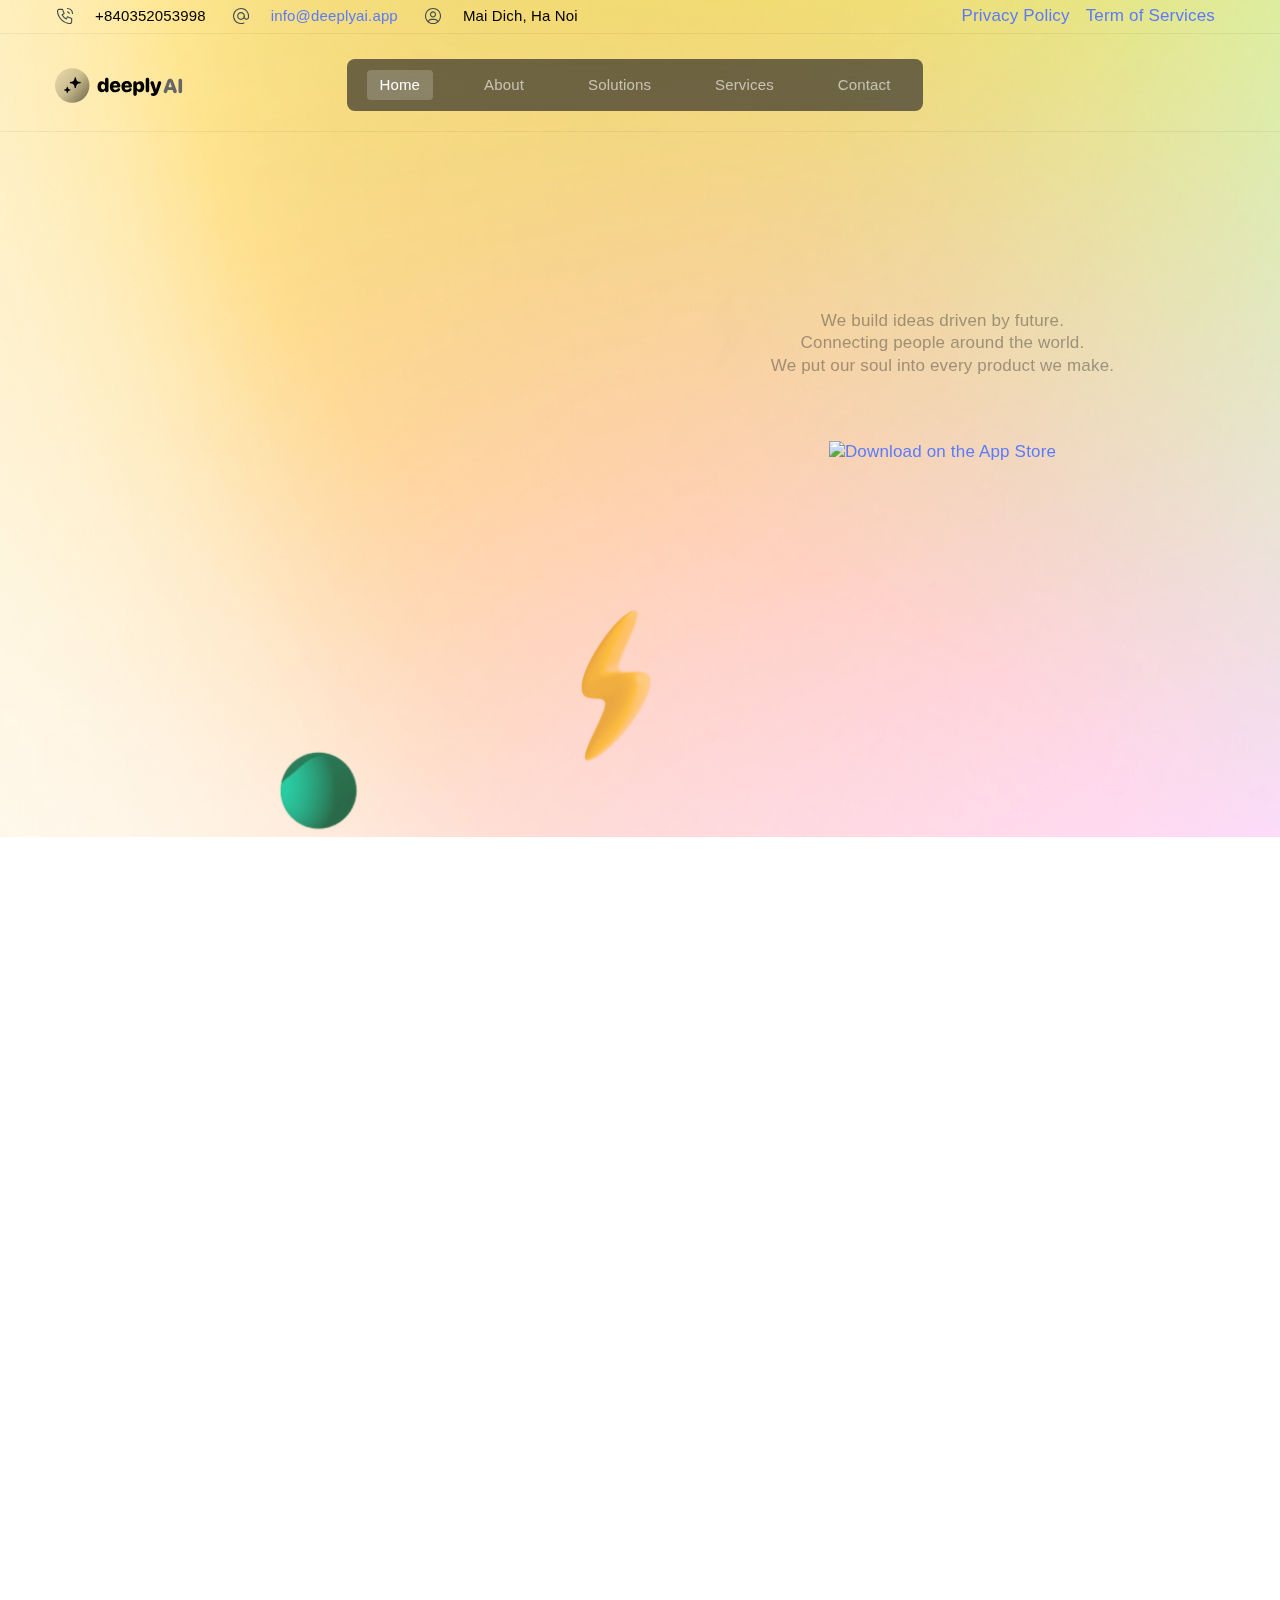
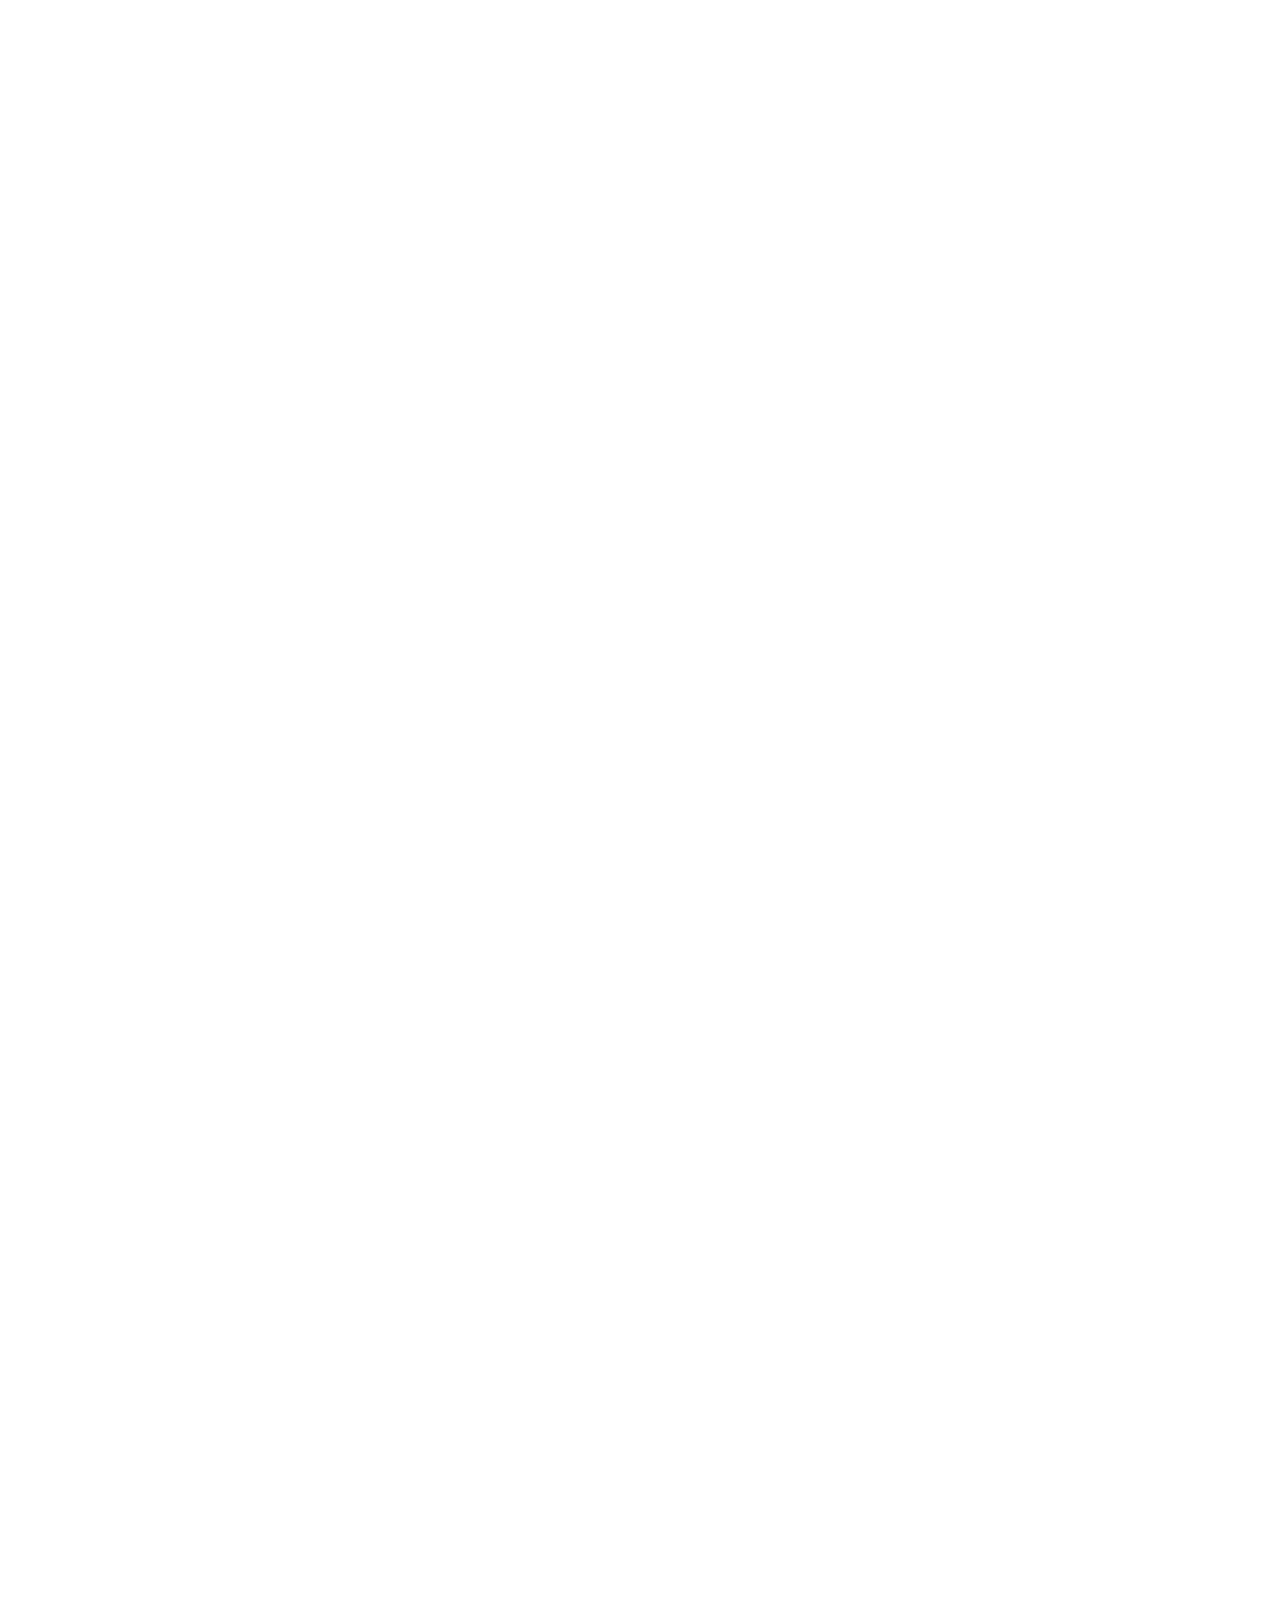
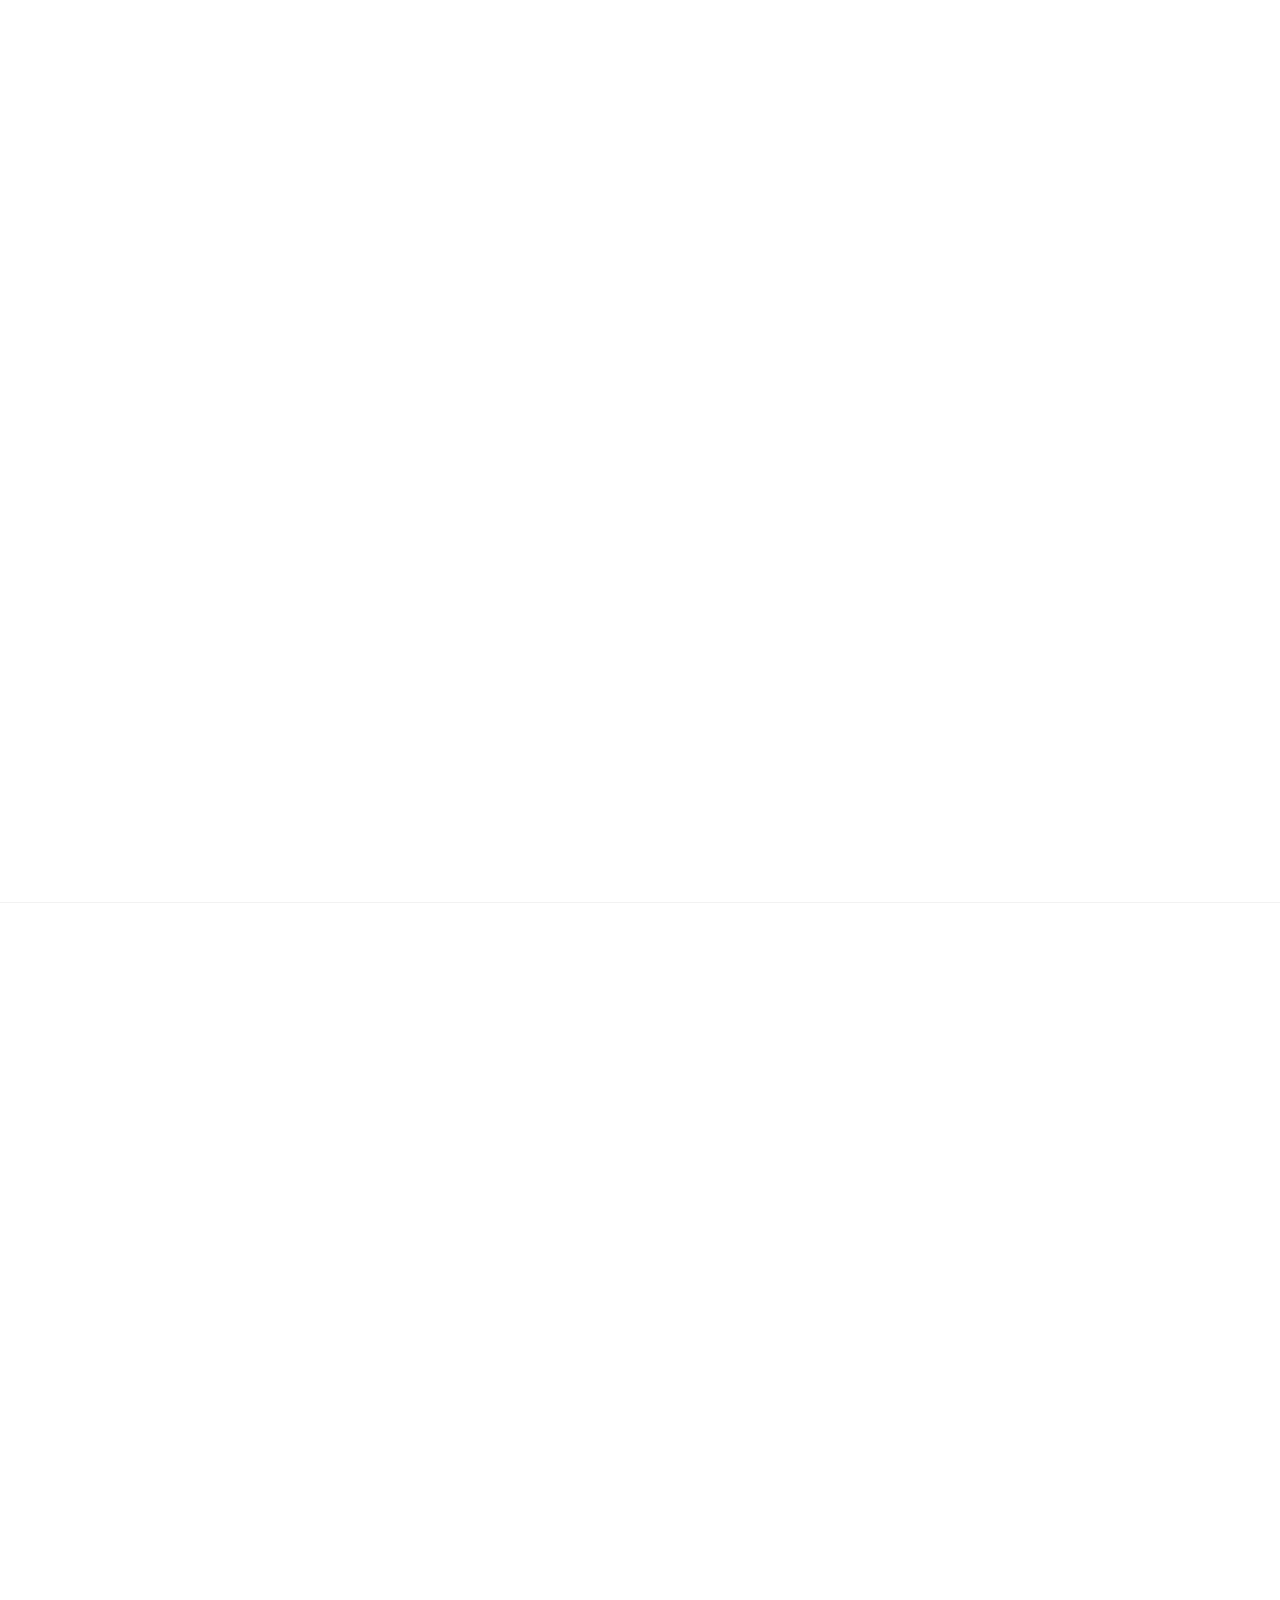
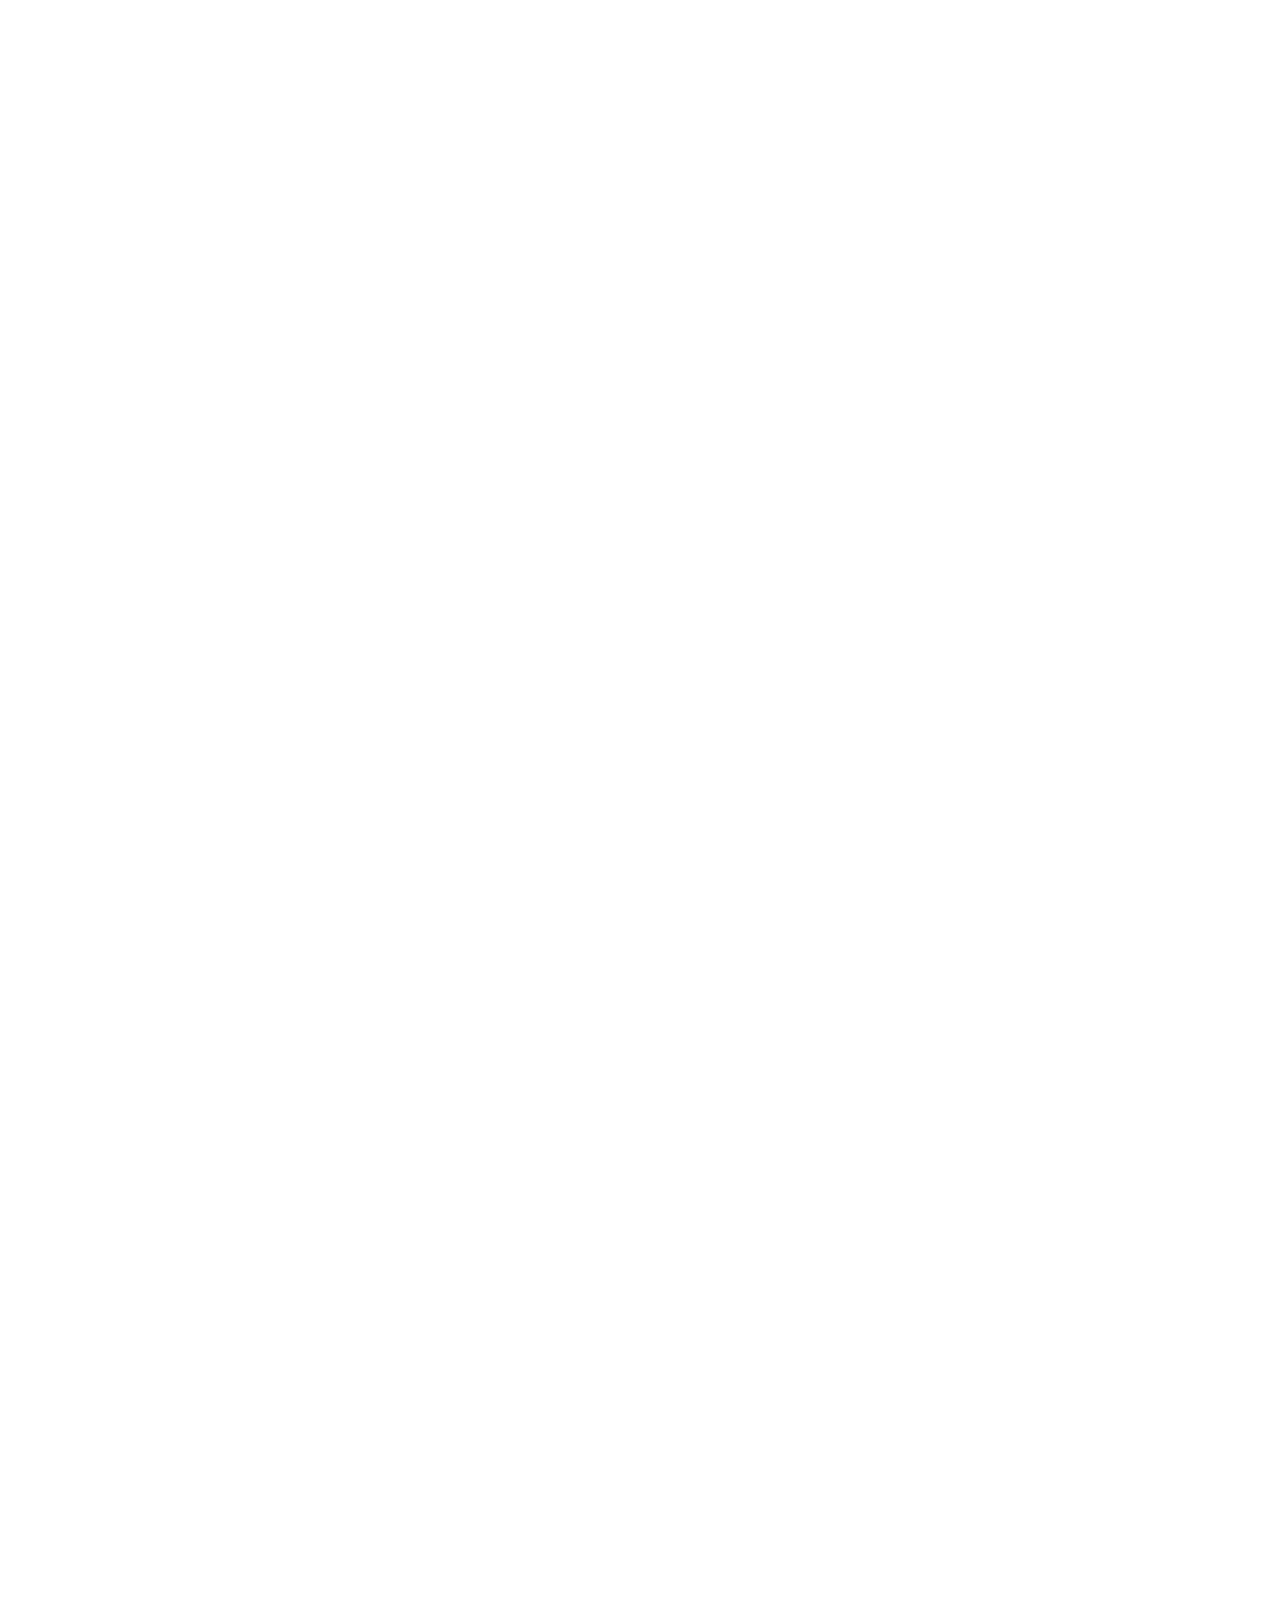
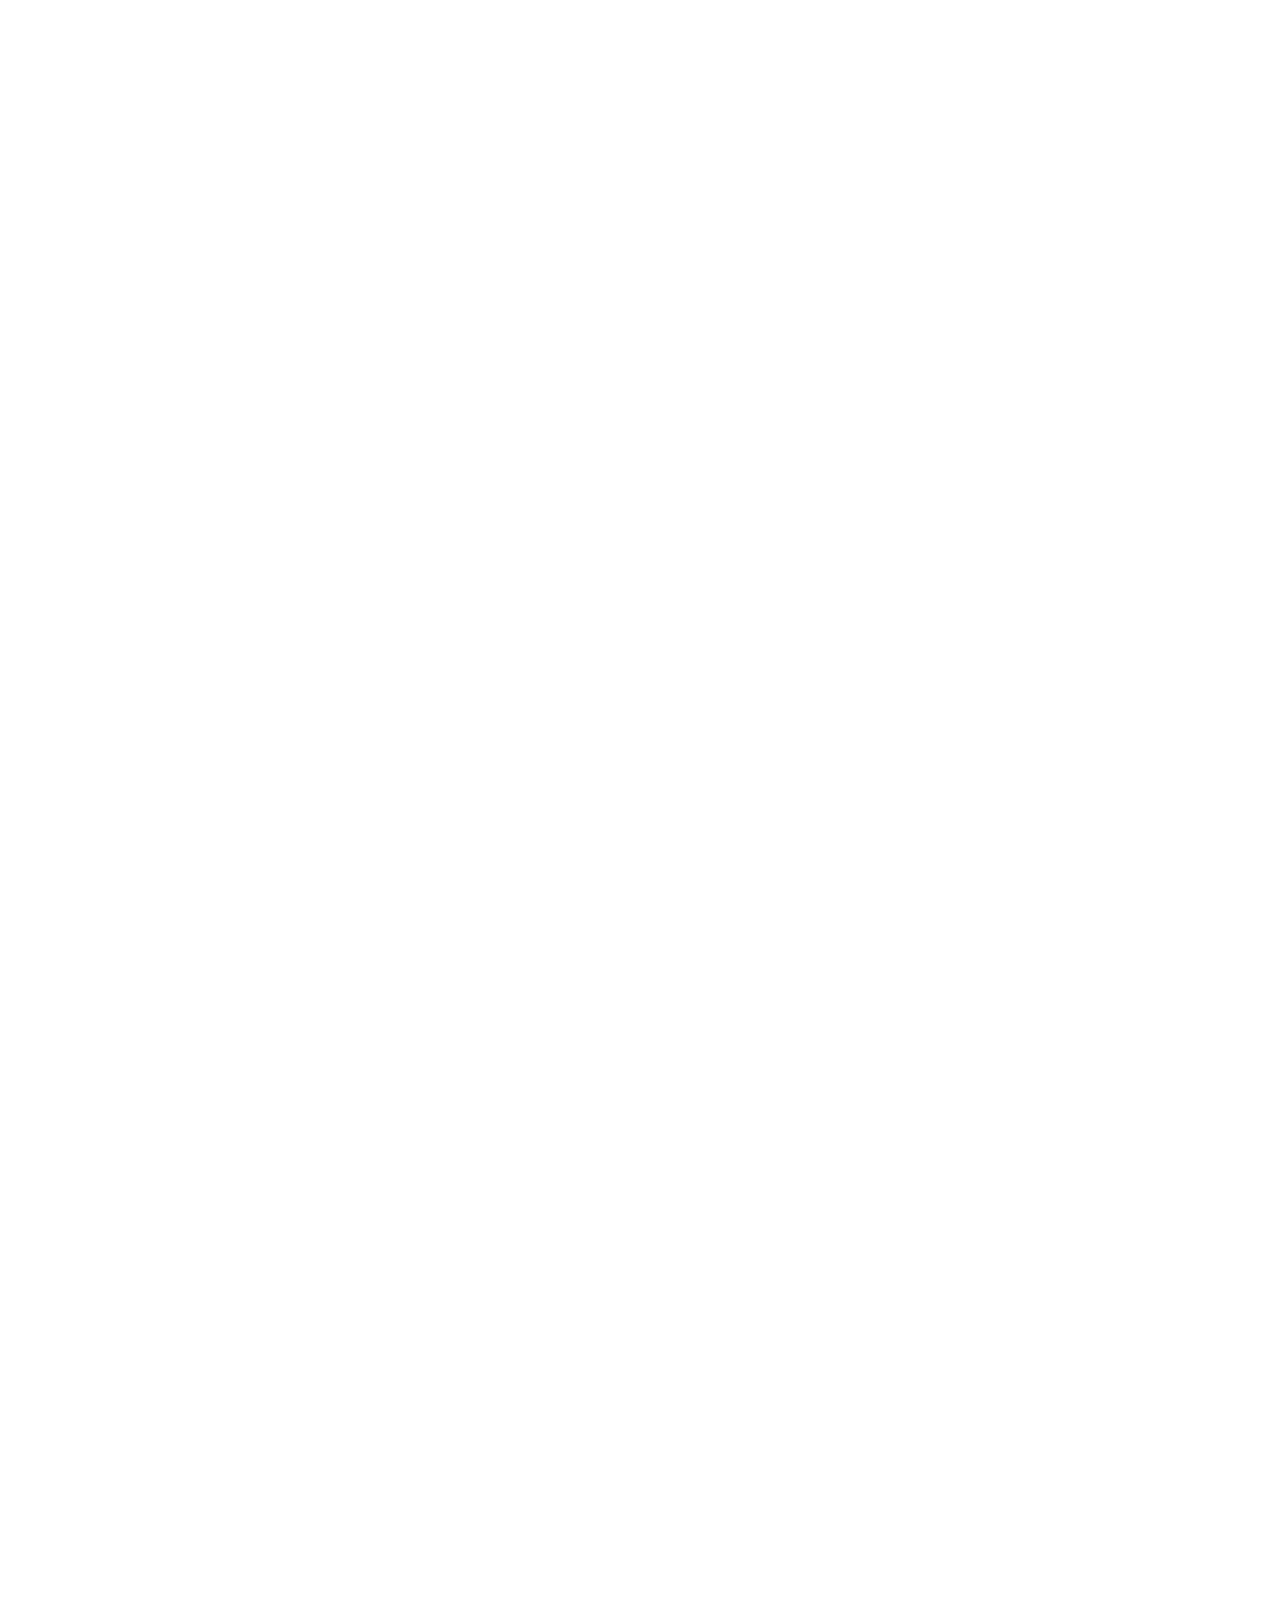
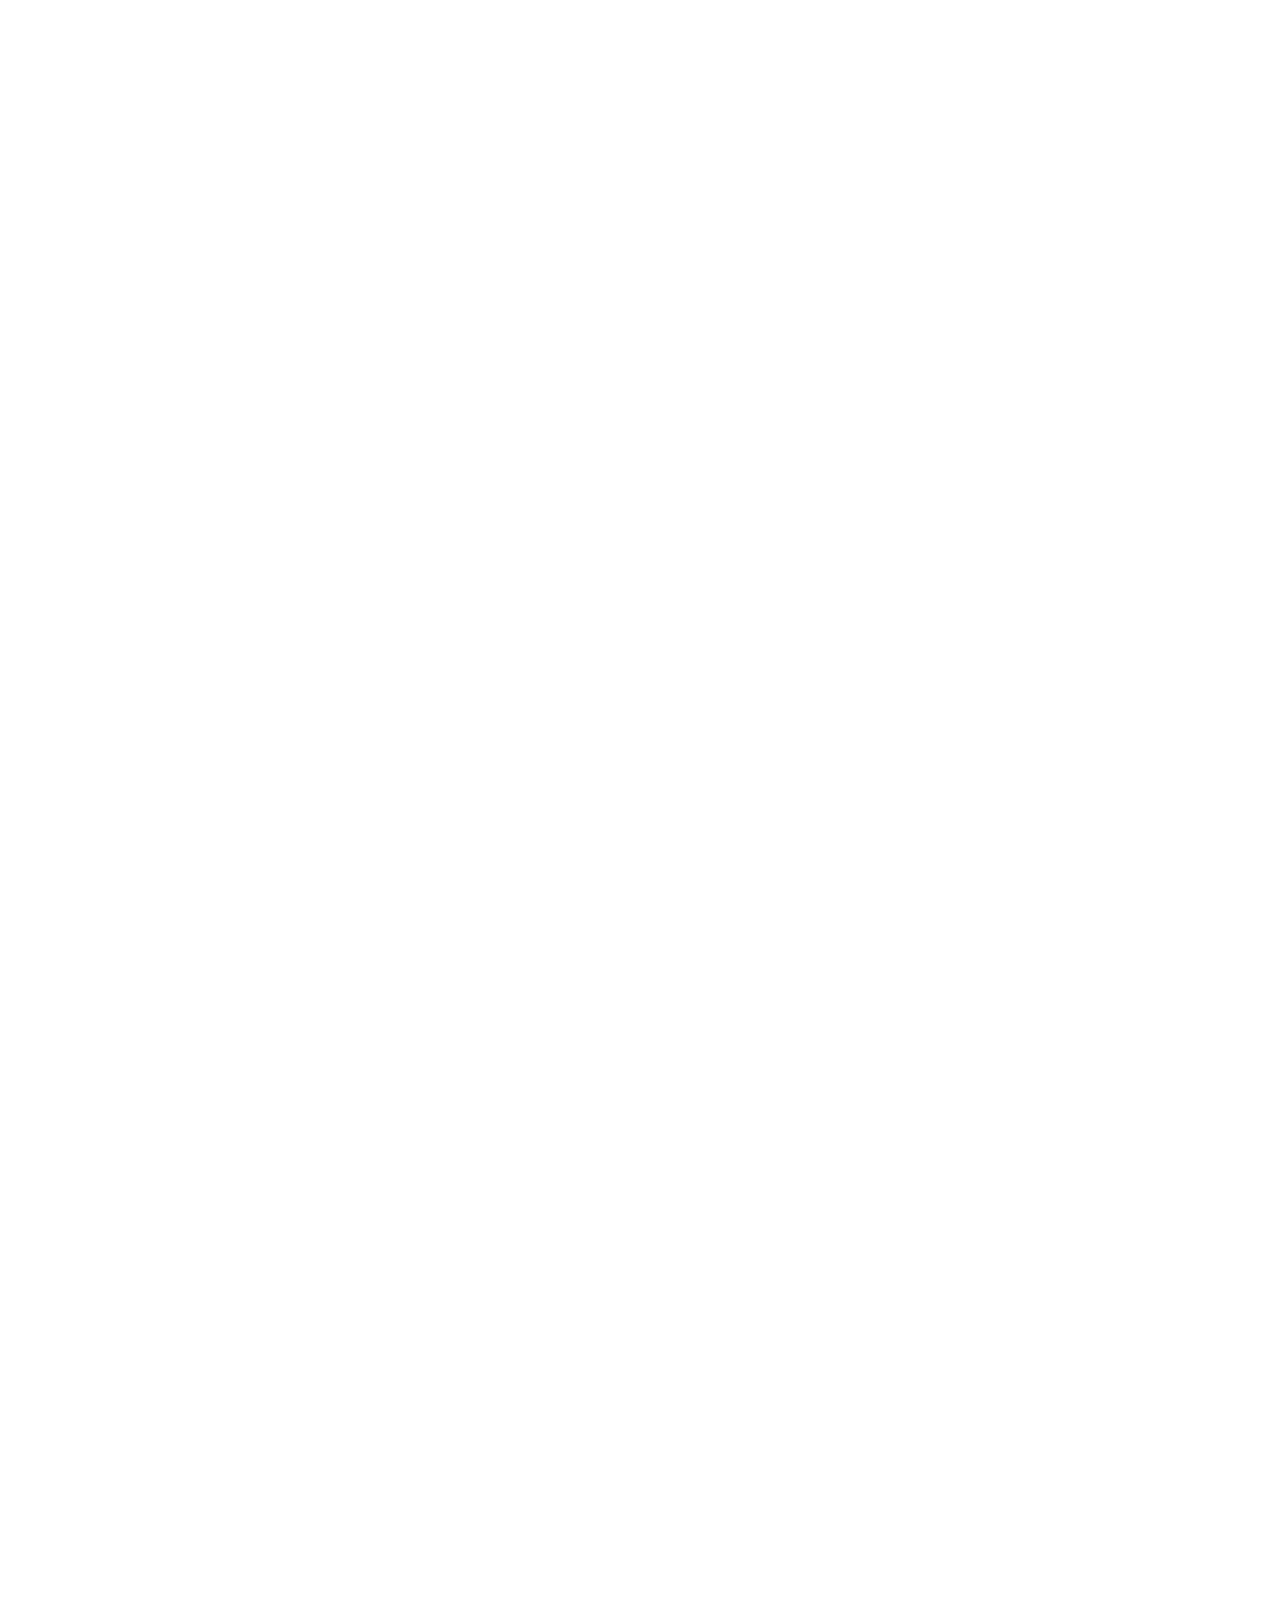
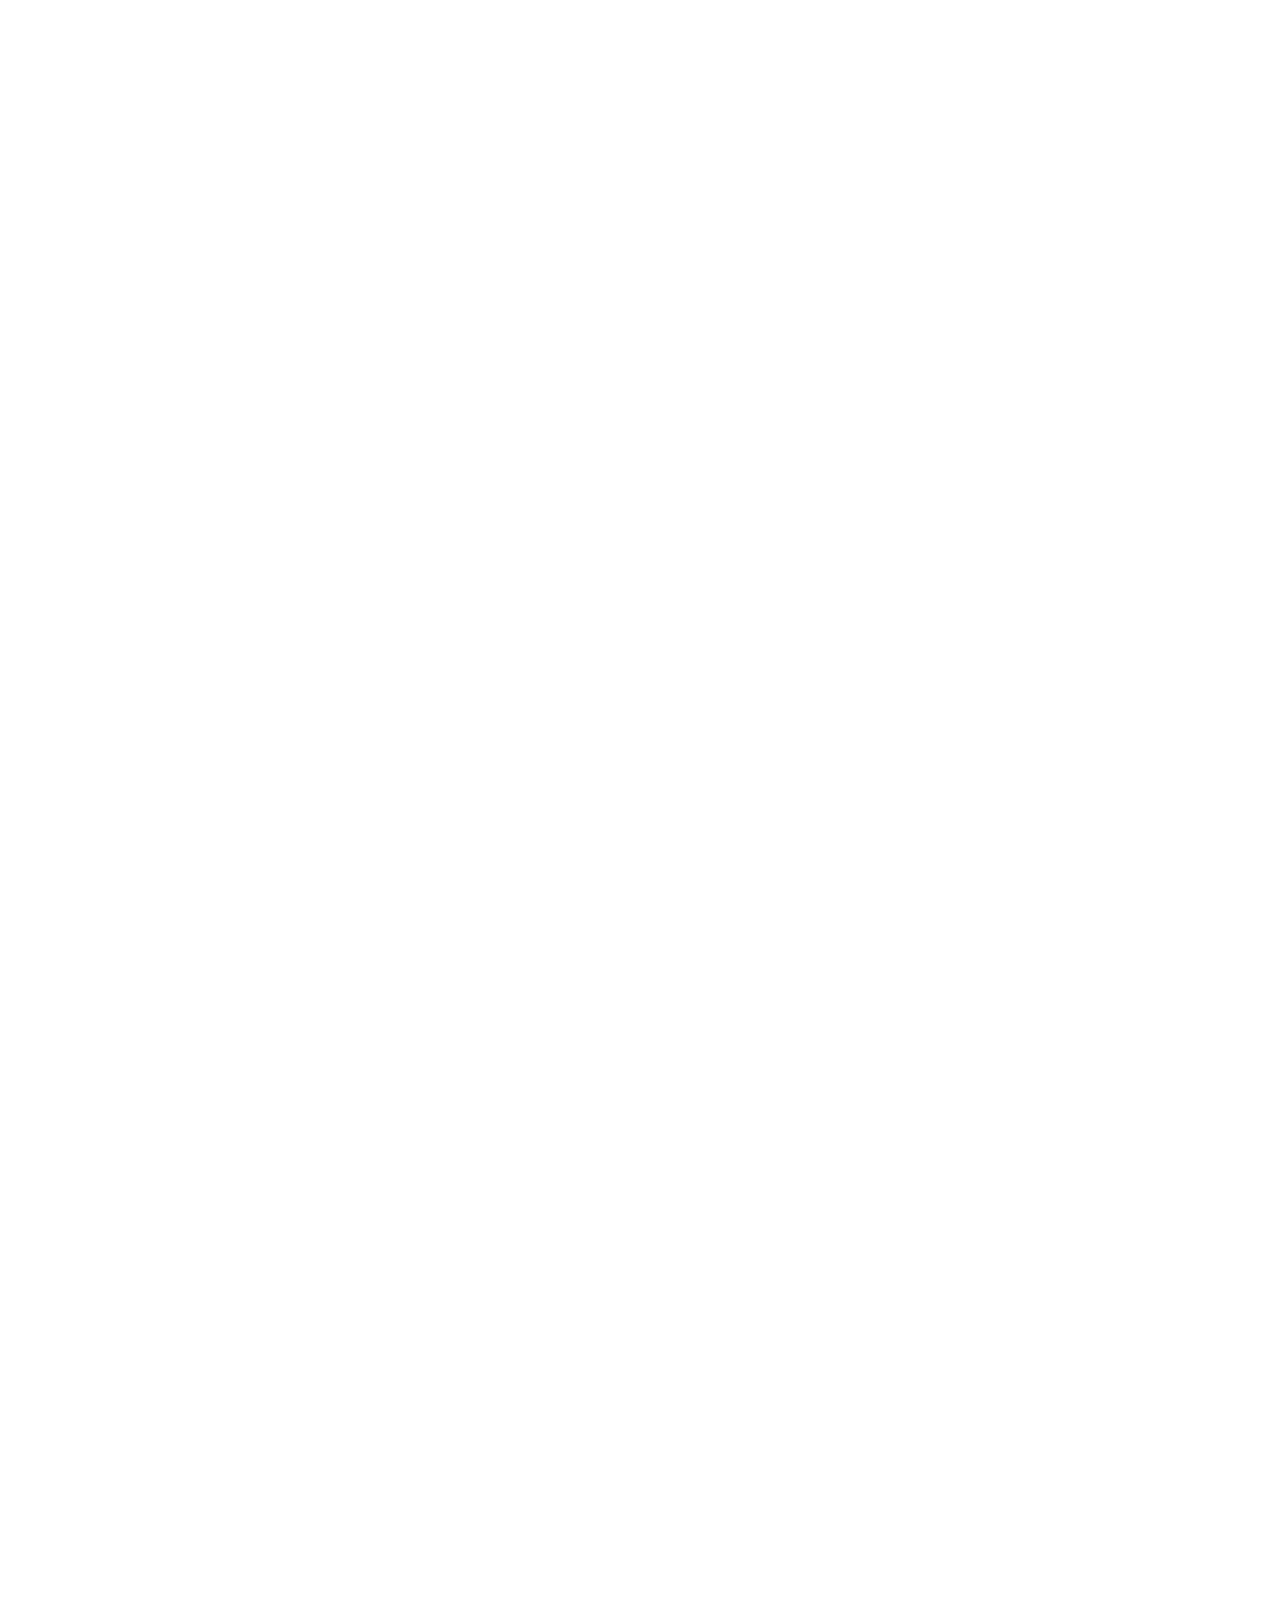
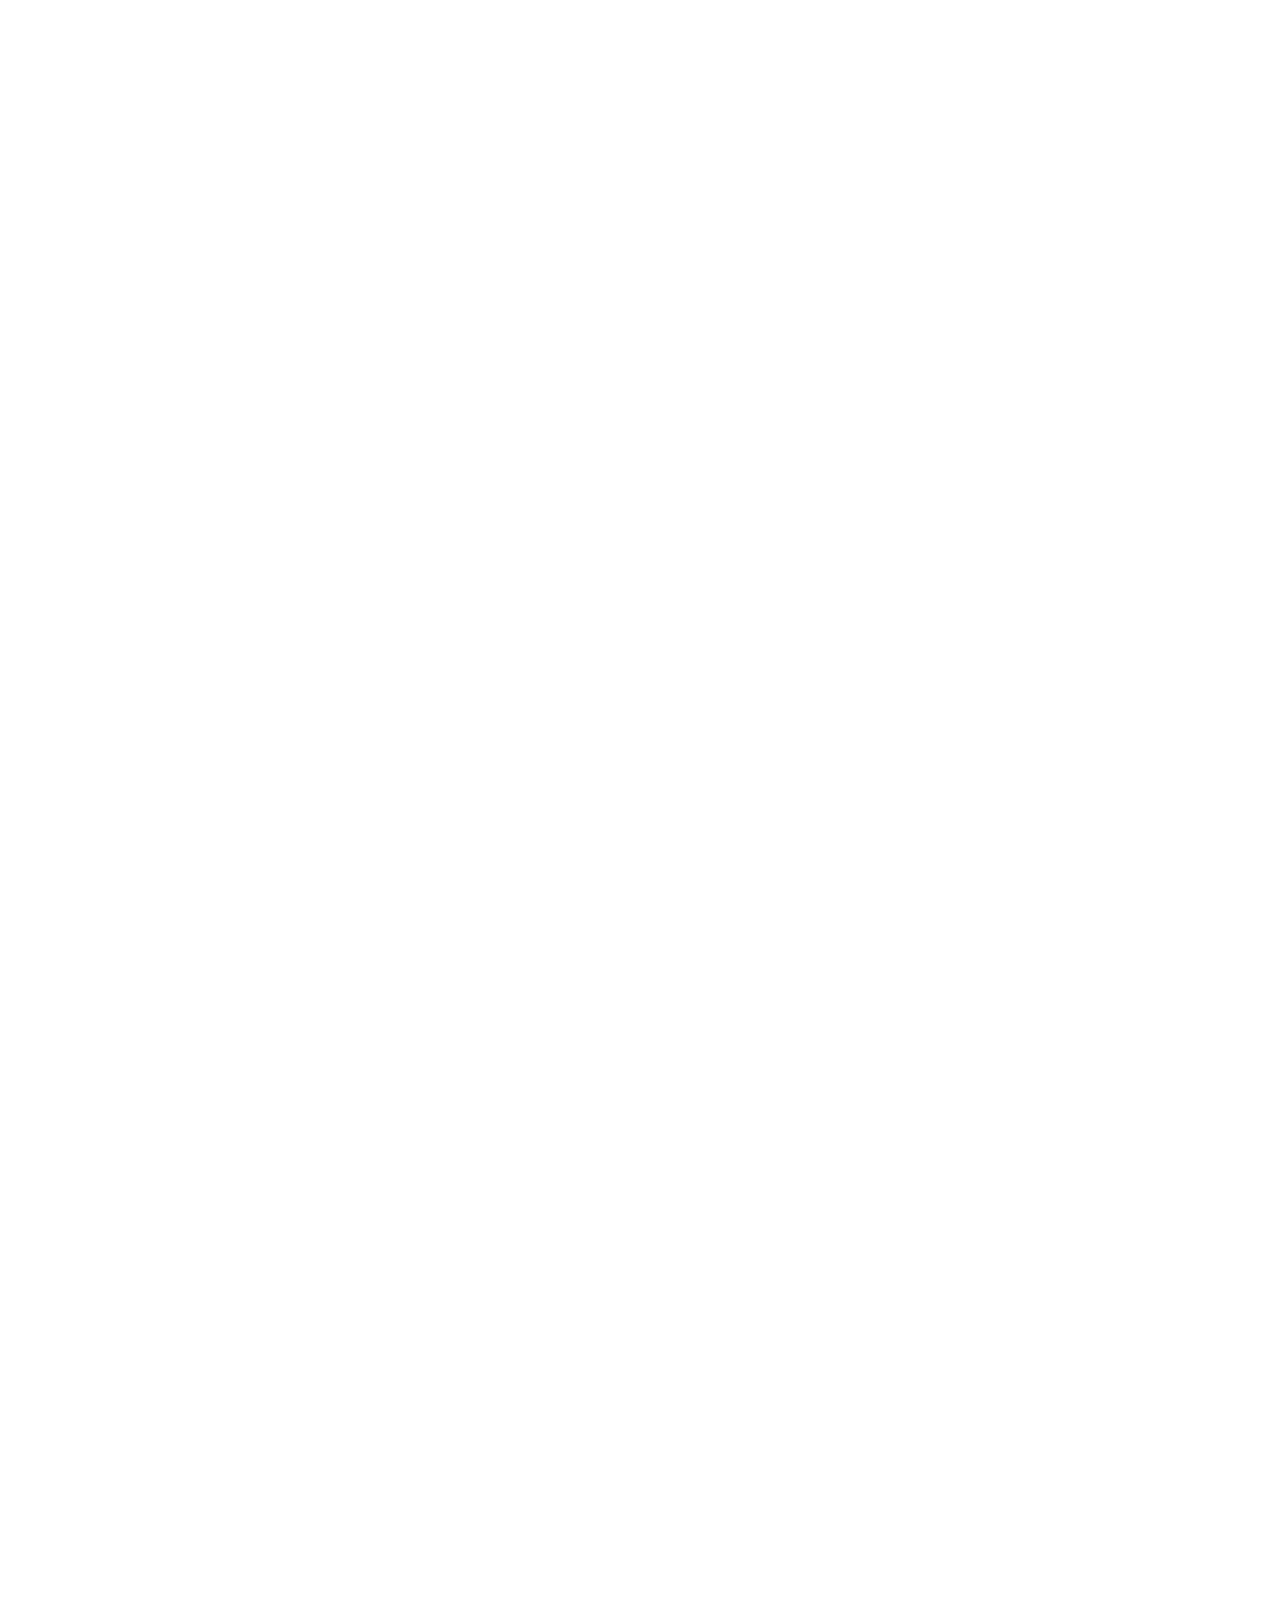
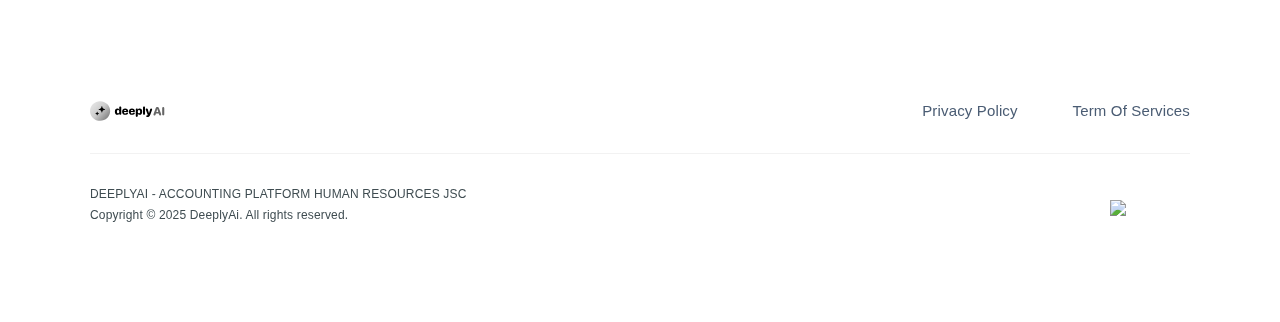
==== commit 5e27e195: "fix phone number, adress" ====
--- a/index.html
+++ b/index.html
@@ -6917,7 +6917,7 @@
 												</clippath>
 											</defs>
 										</svg> </span>
-									<span class="elementor-icon-list-text">+1 234 9091</span>
+									<span class="elementor-icon-list-text">+840352053998</span>
 								</li>
 
 								<!--Email-->
@@ -6972,7 +6972,7 @@
 												</clippath>
 											</defs>
 										</svg> </span>
-									<span class="elementor-icon-list-text">5th Ave, NYC</span>
+									<span class="elementor-icon-list-text">Mai Dich, Ha Noi</span>
 								</li>
 
 							</ul>
